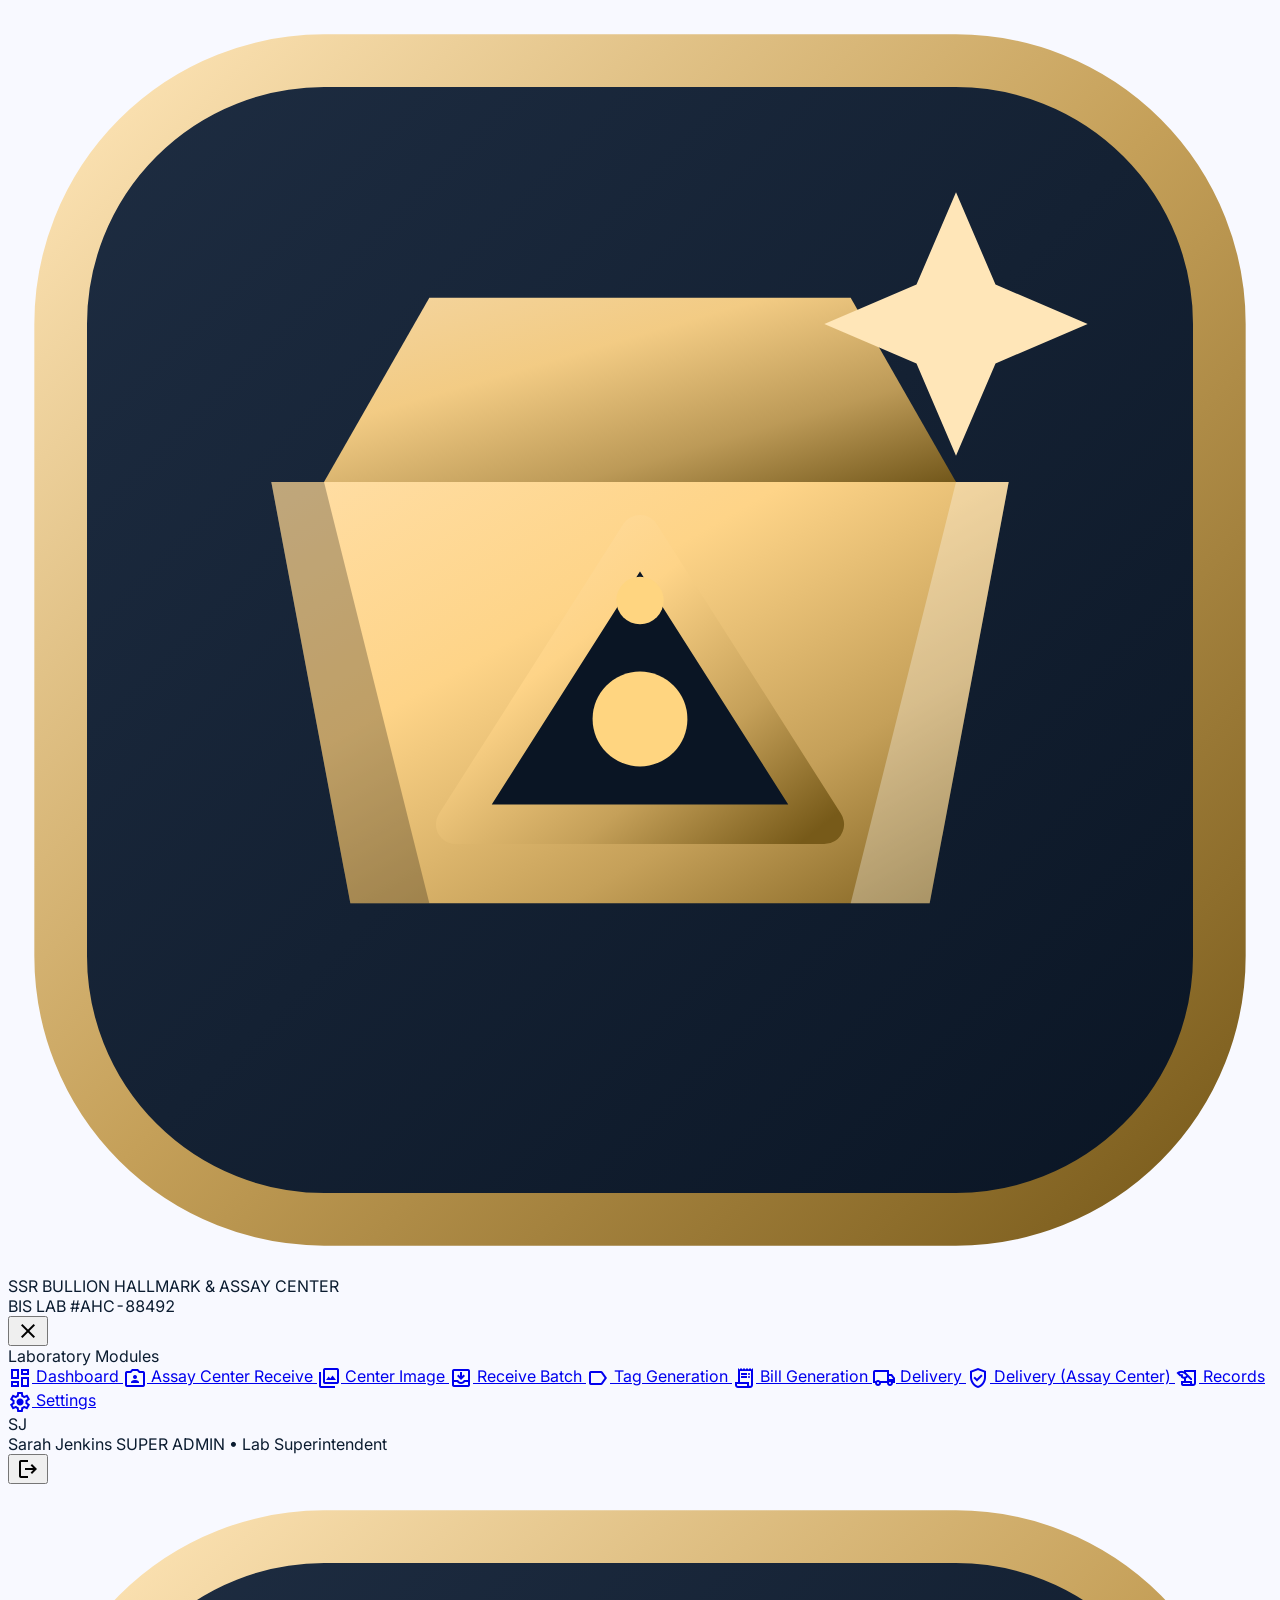
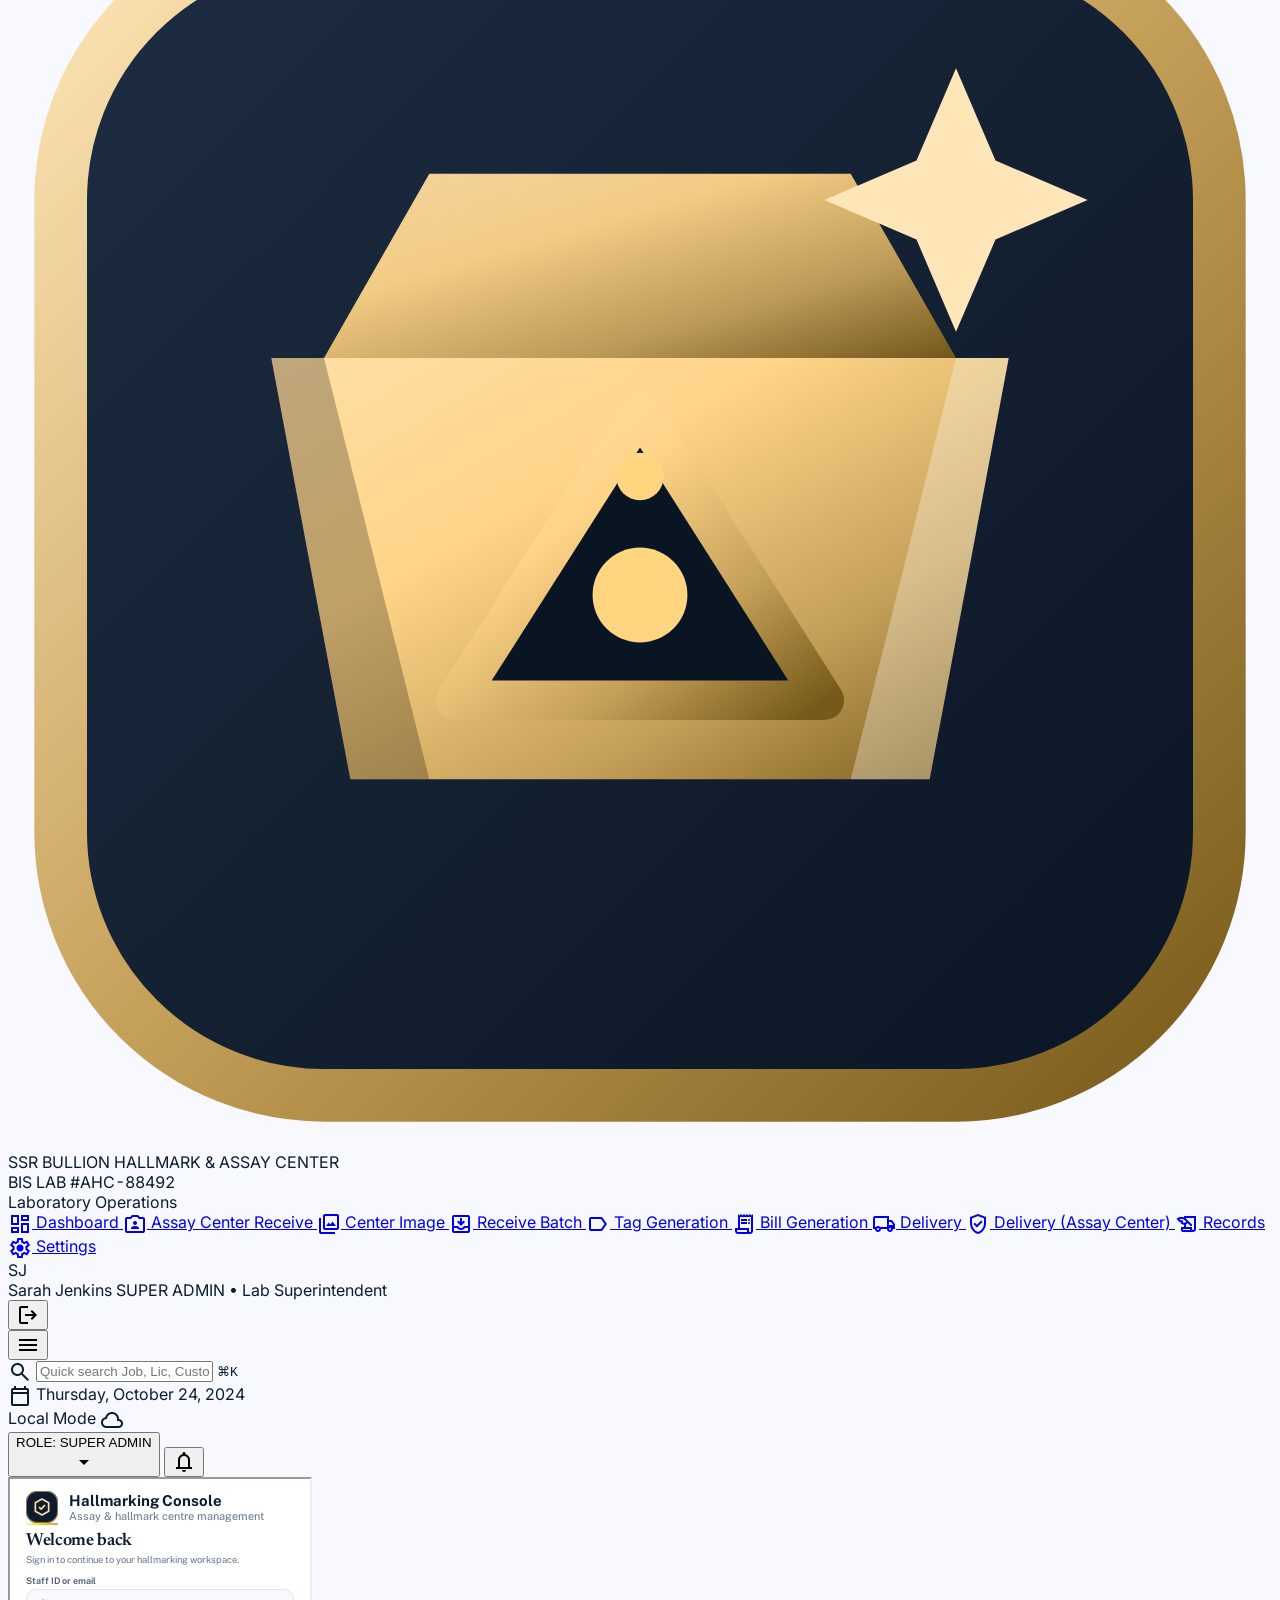
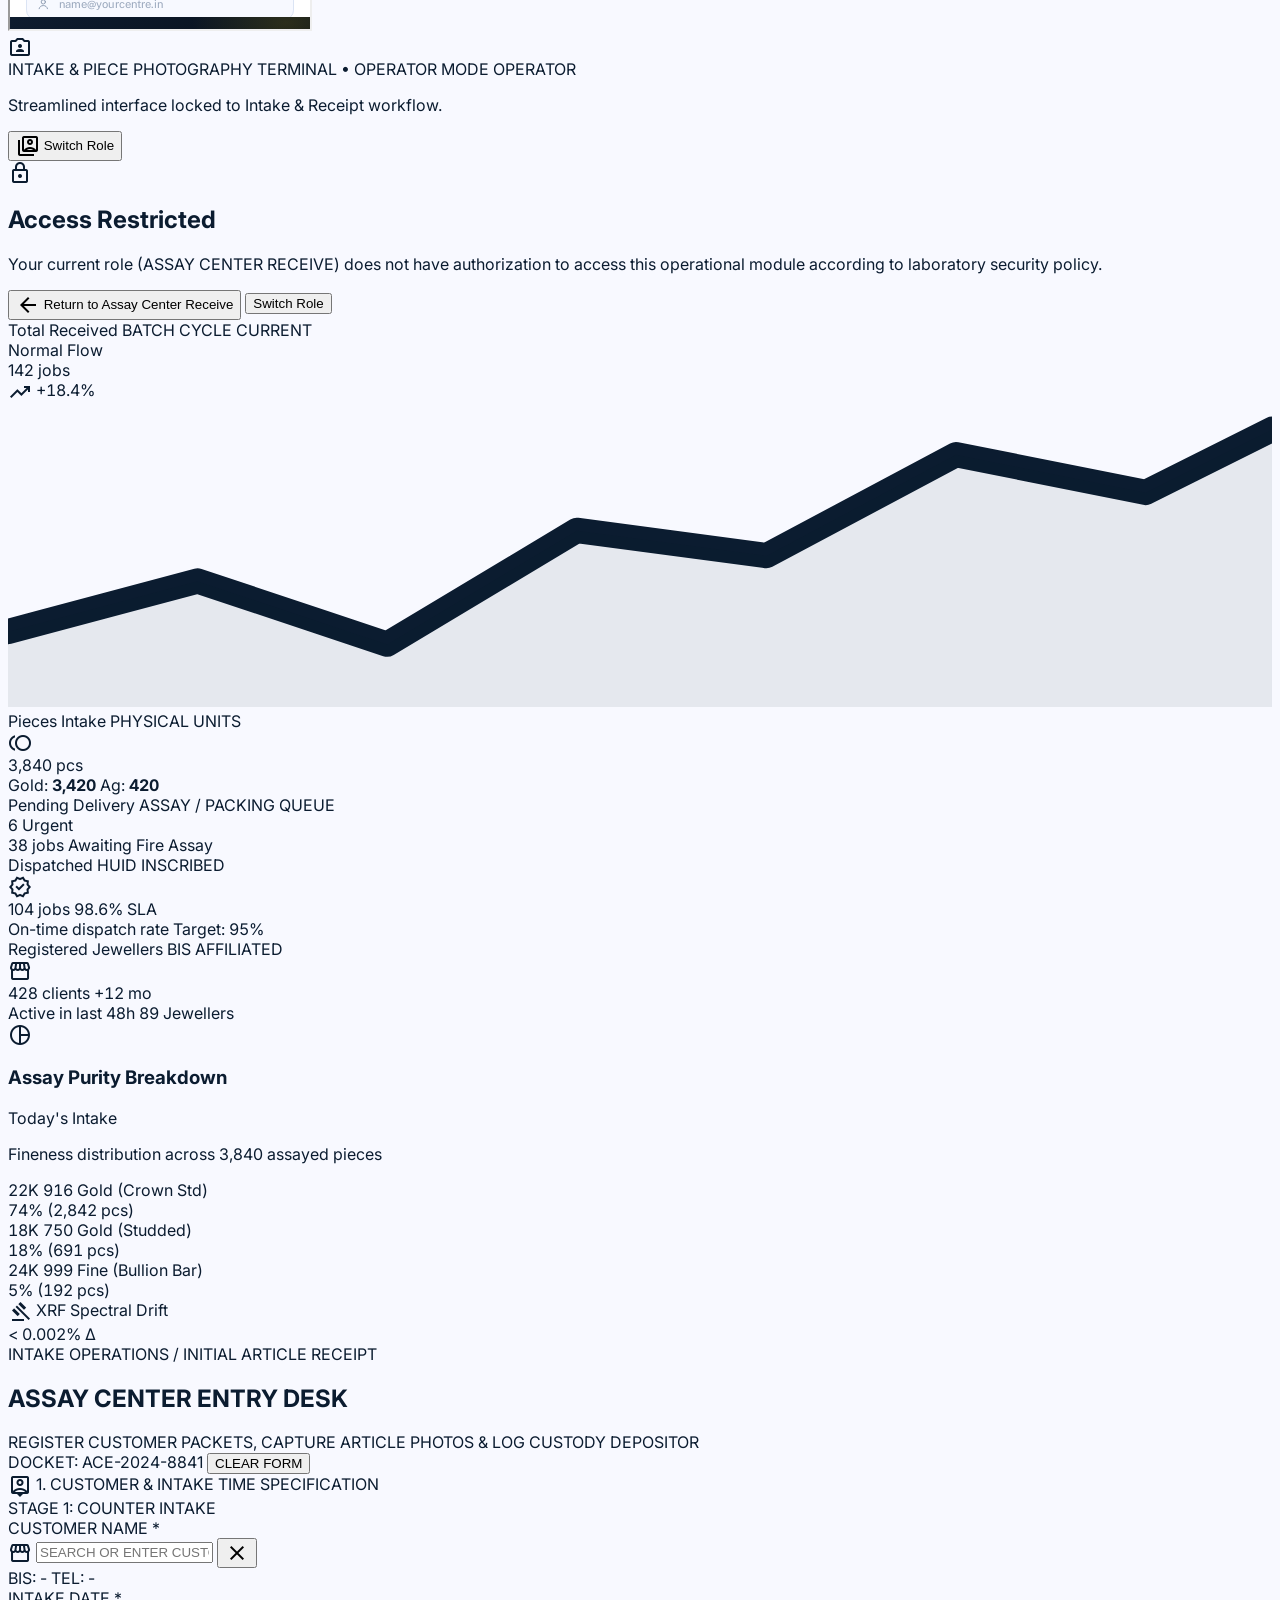
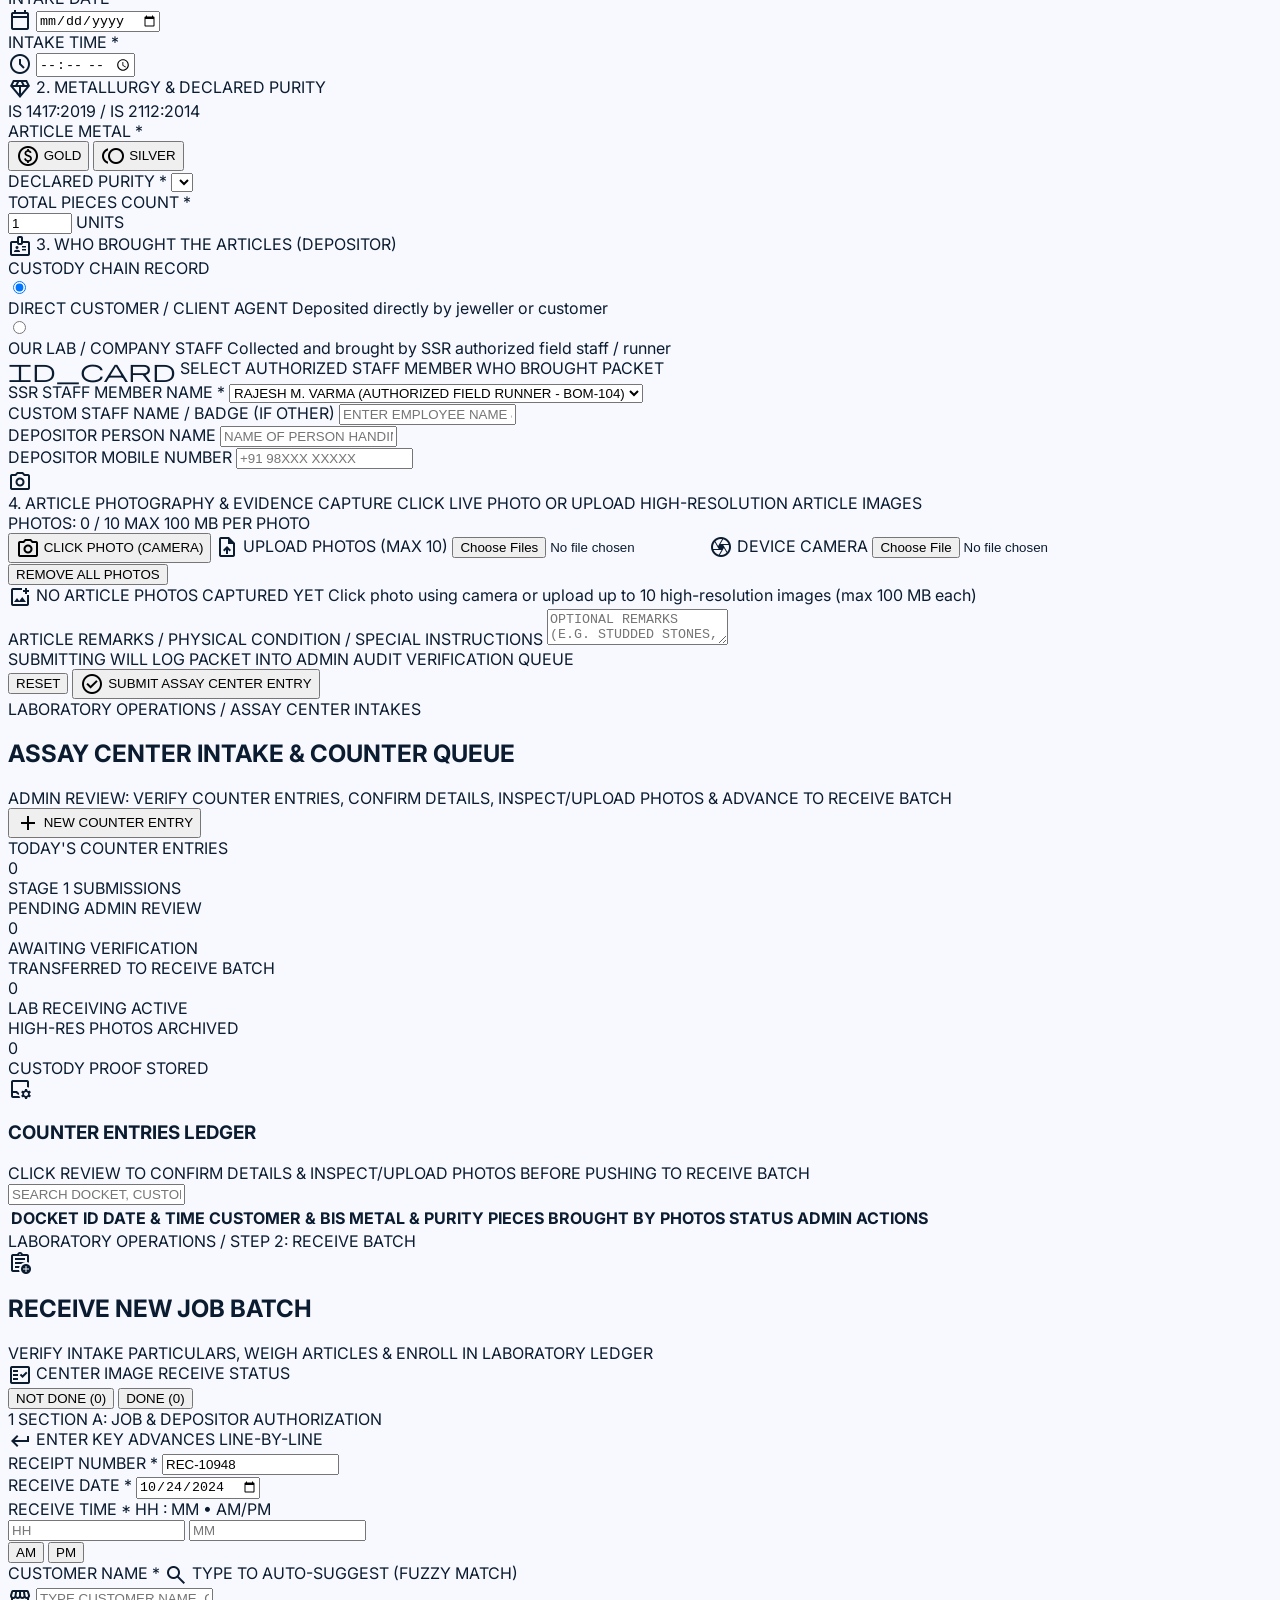
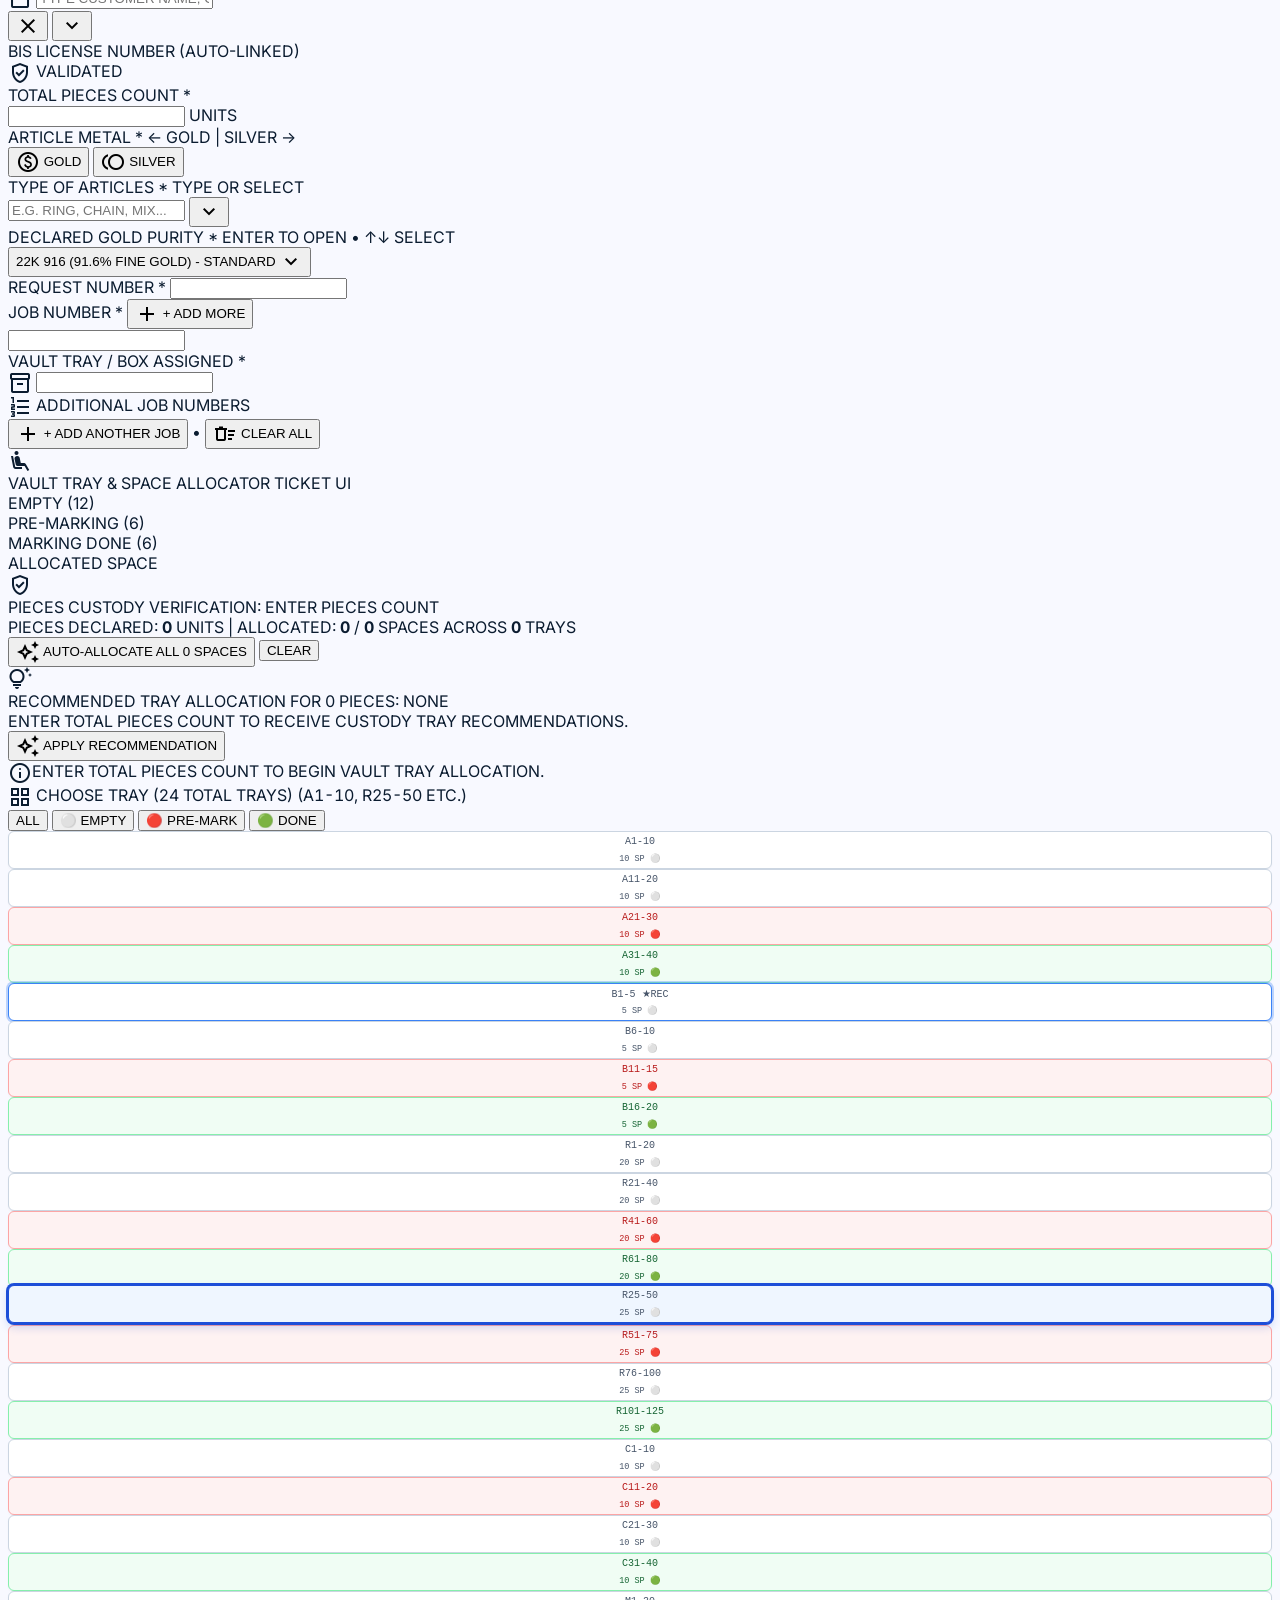
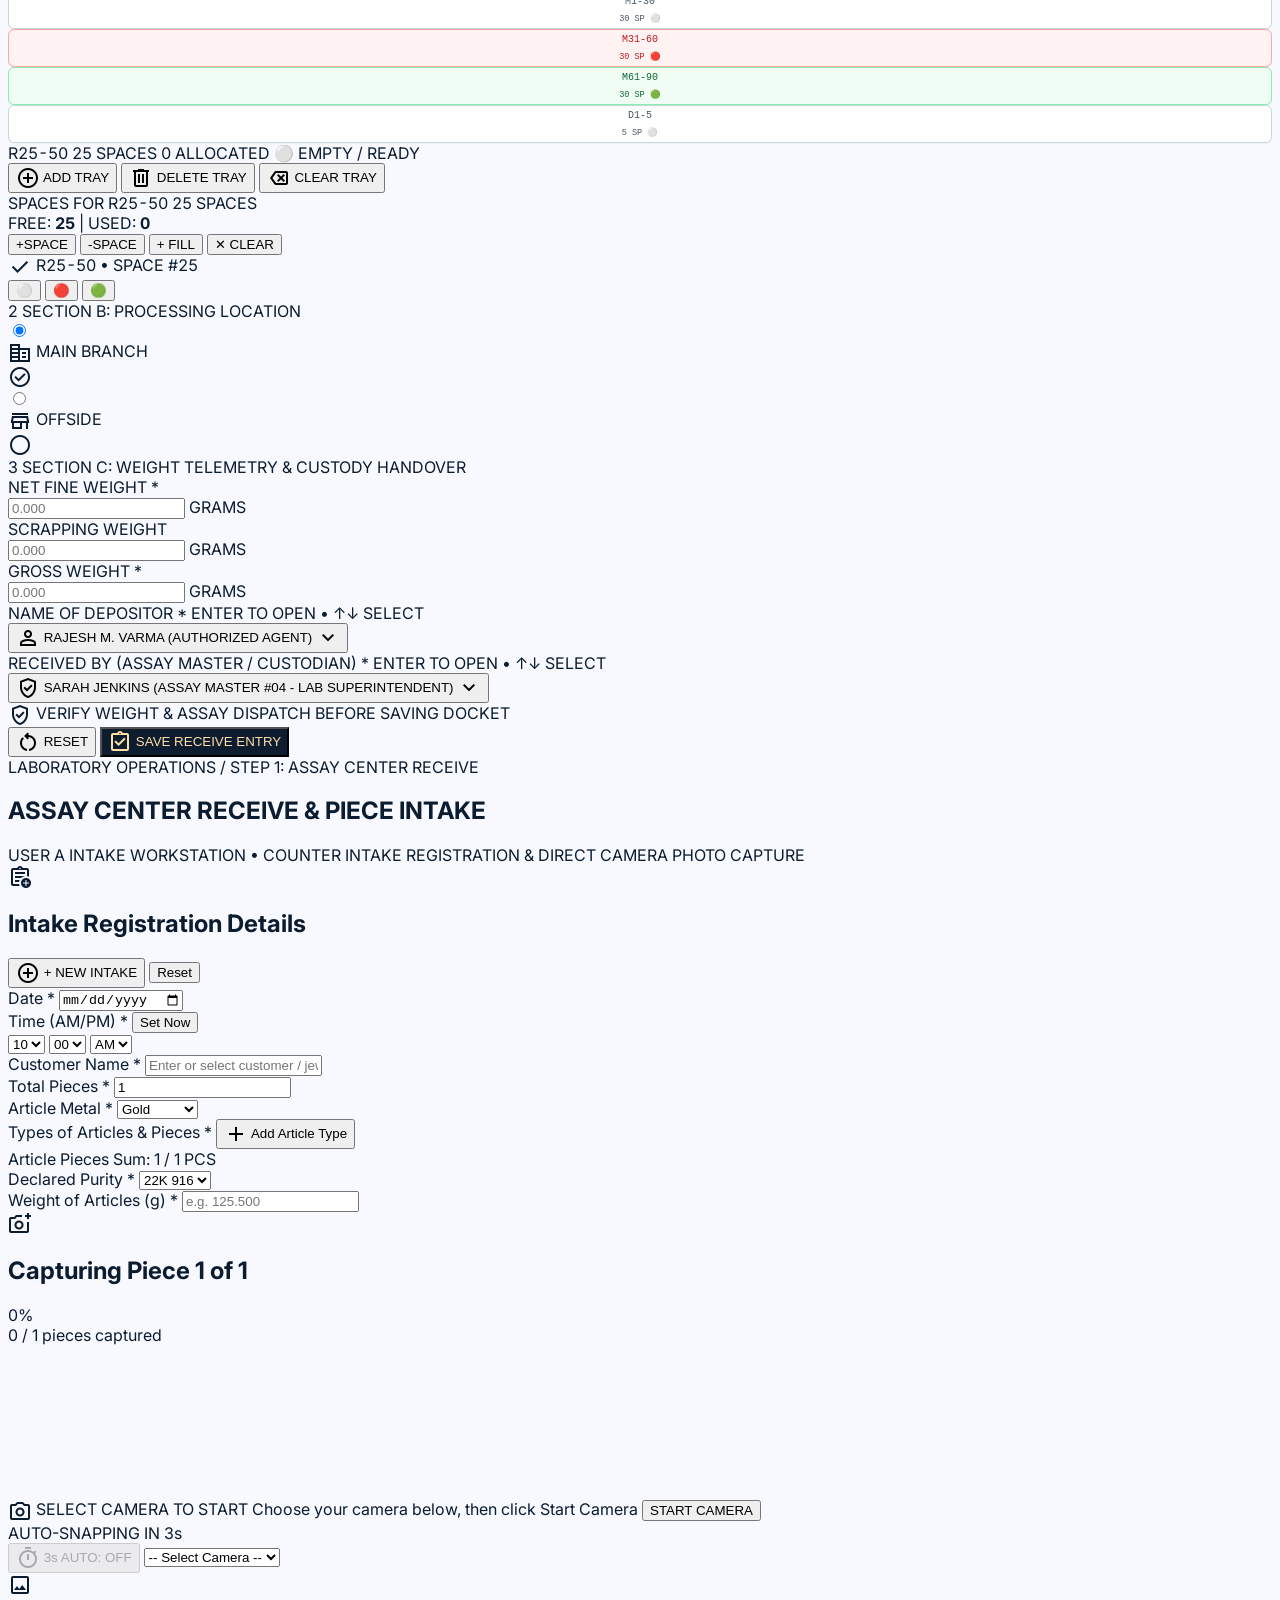
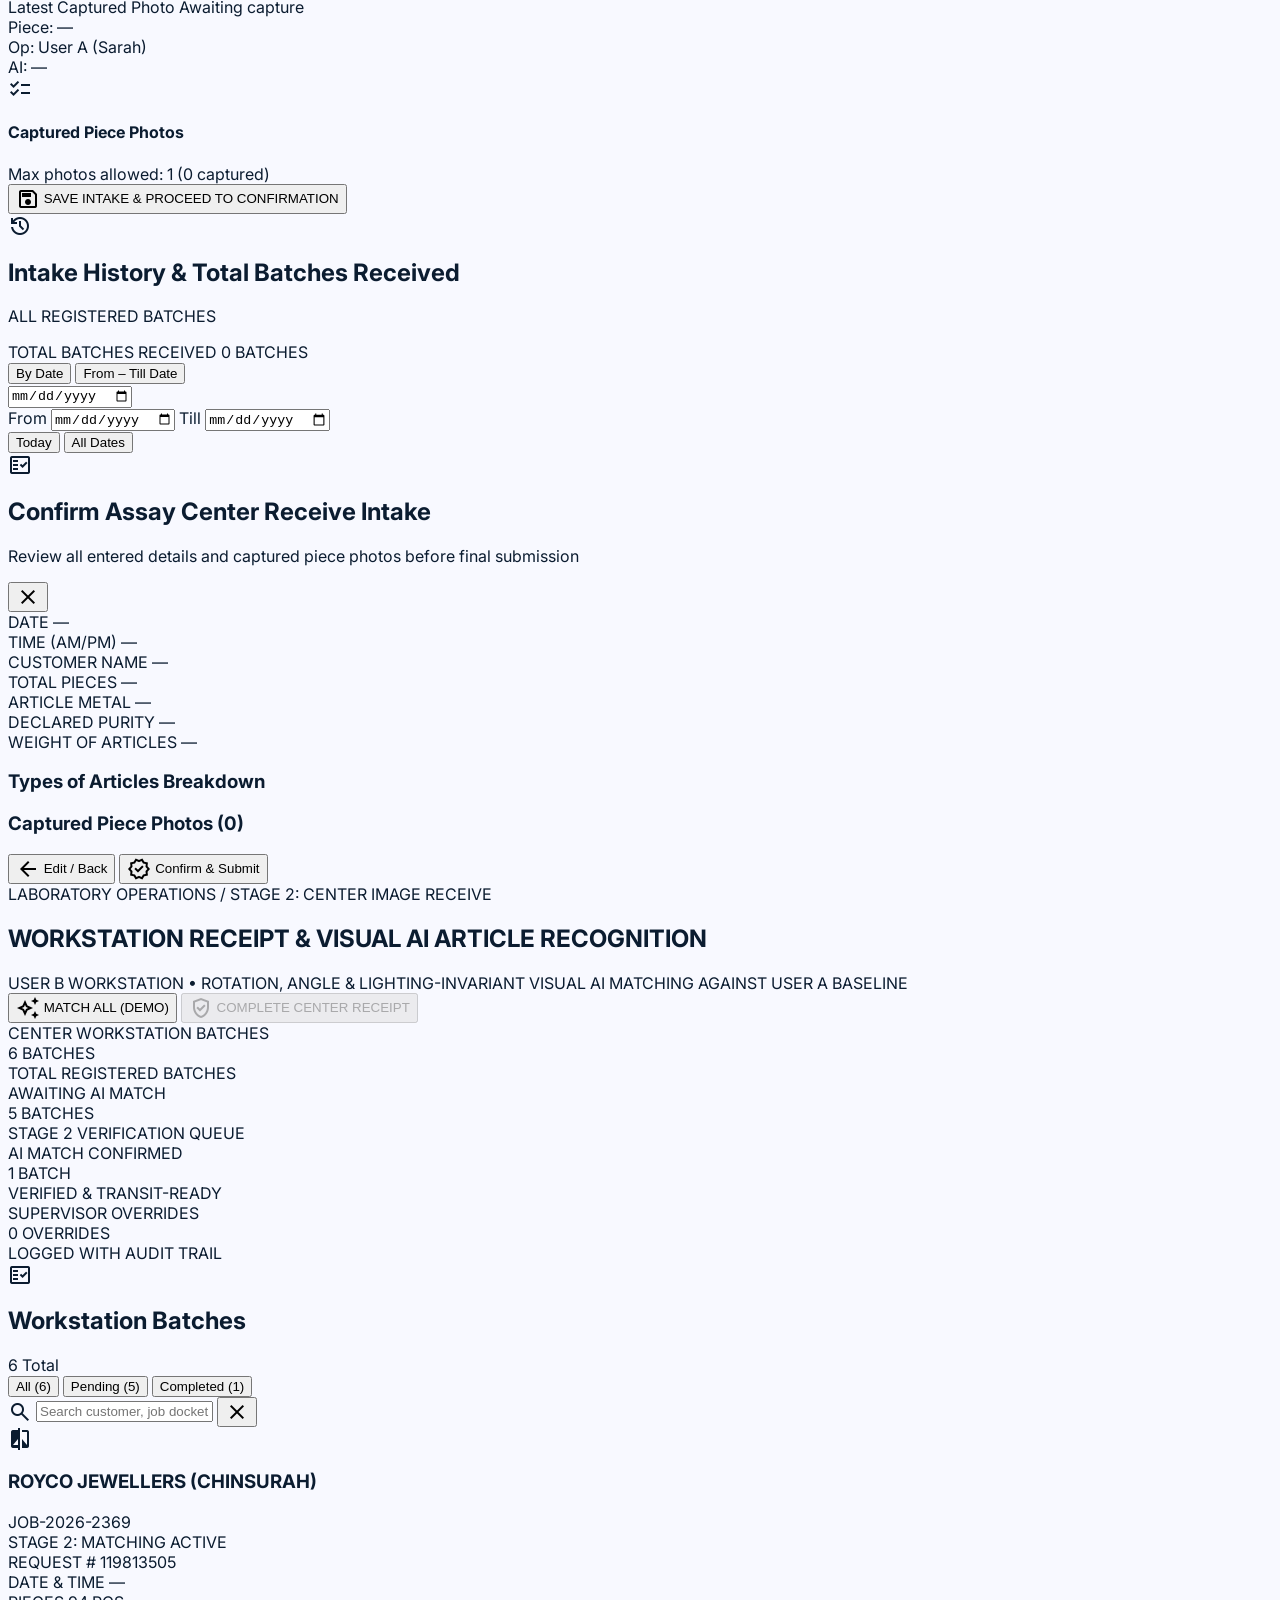
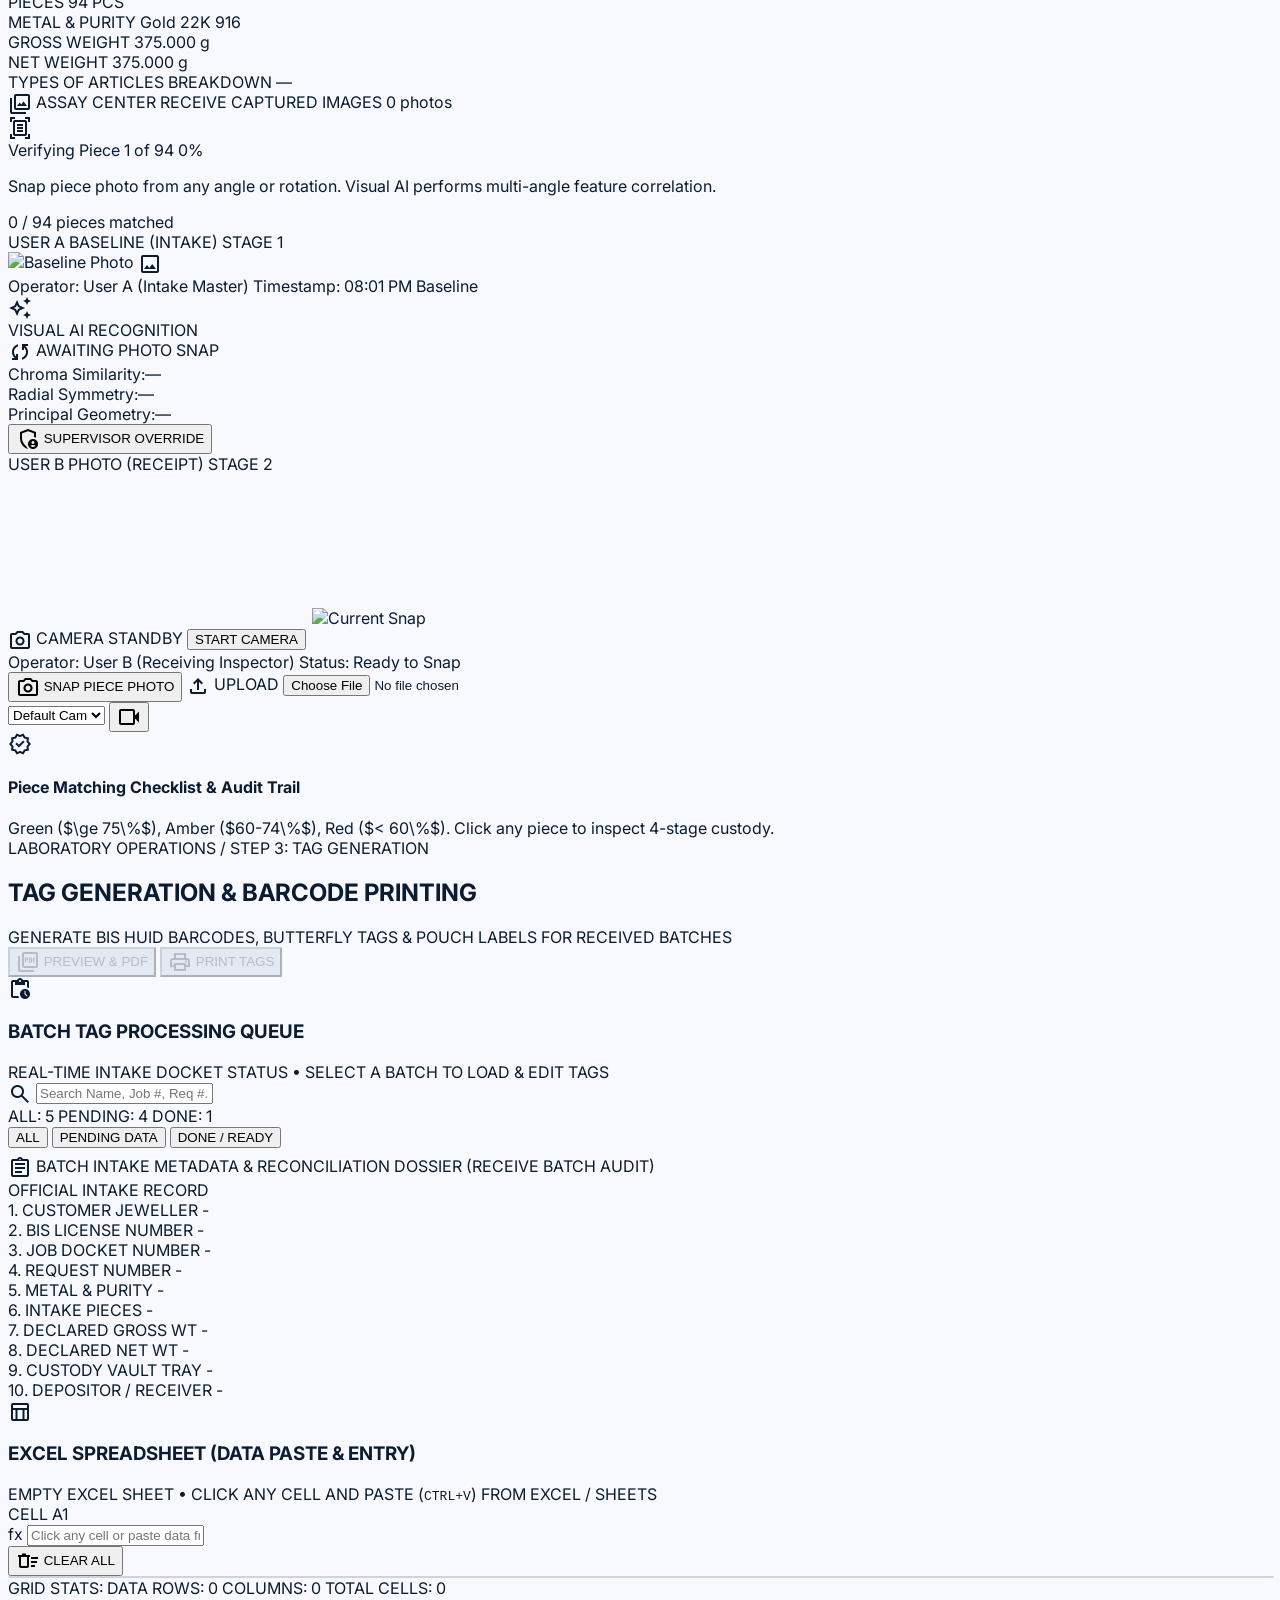
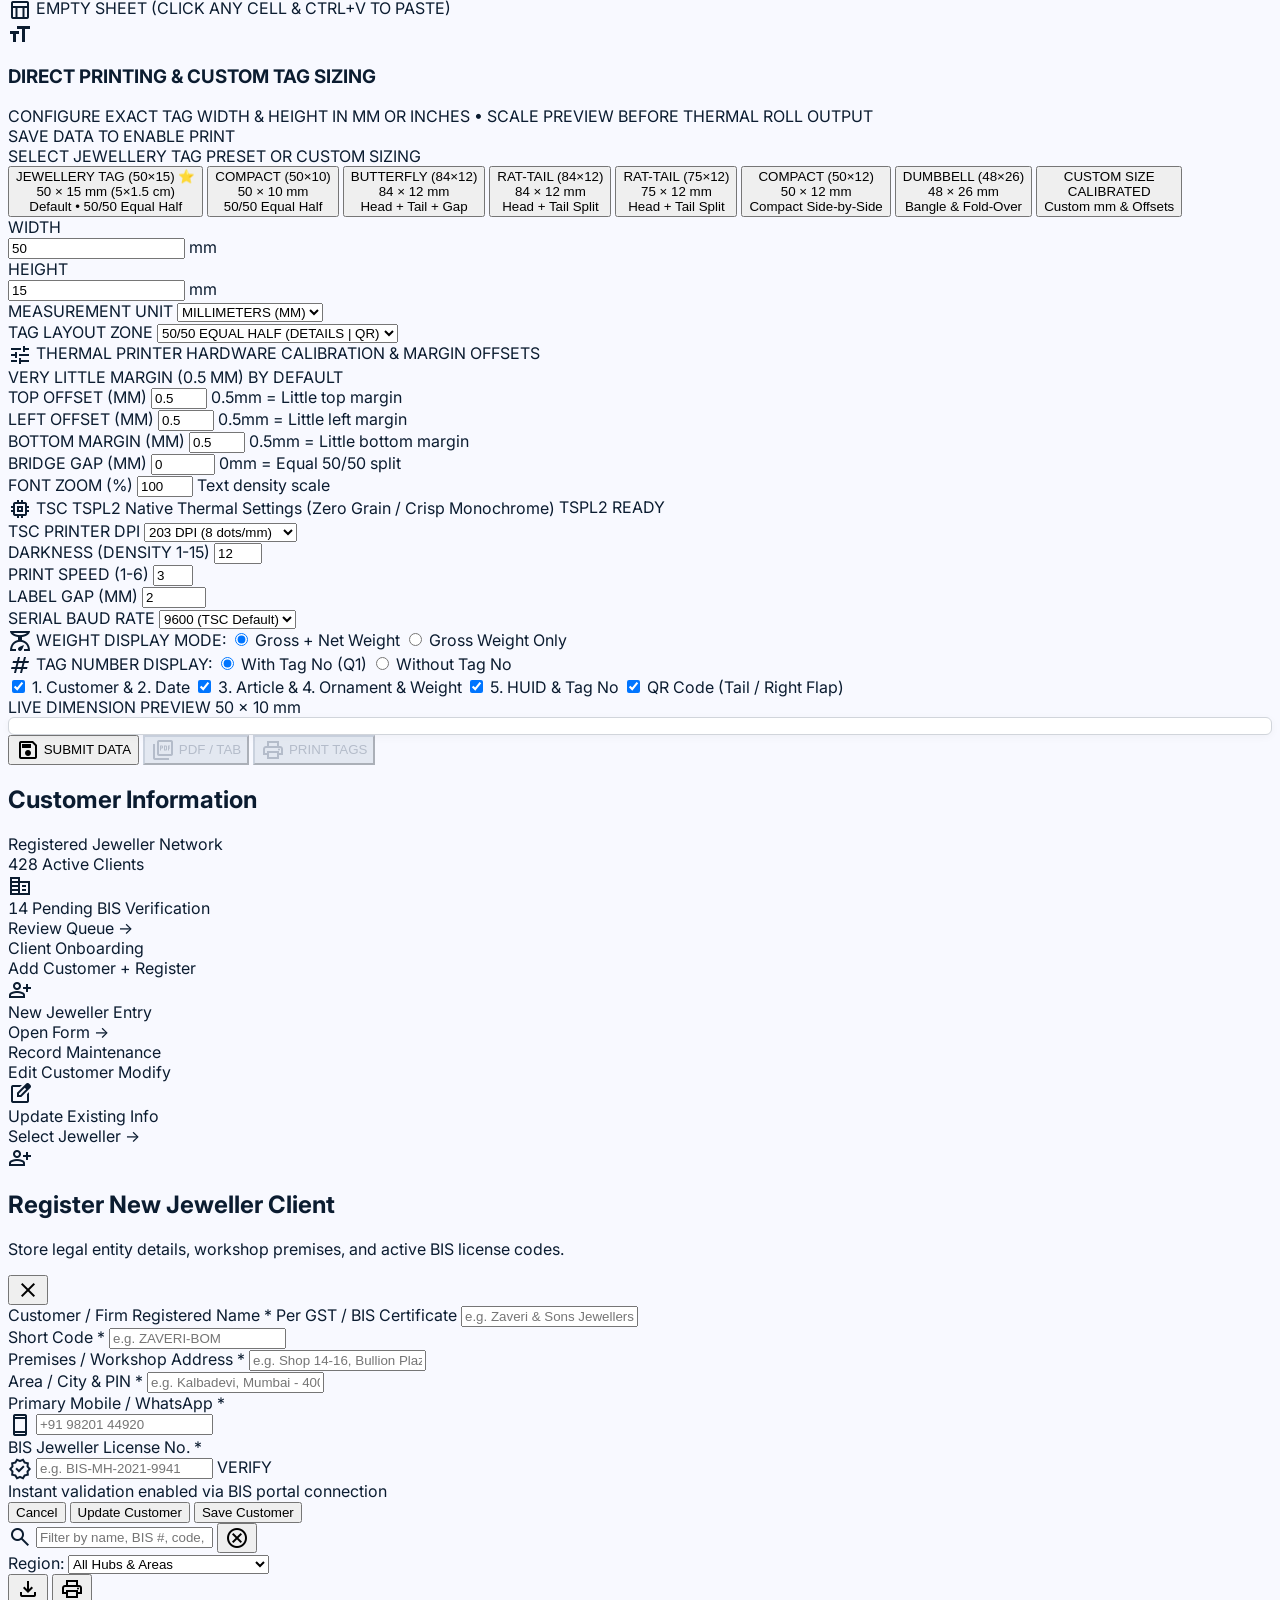
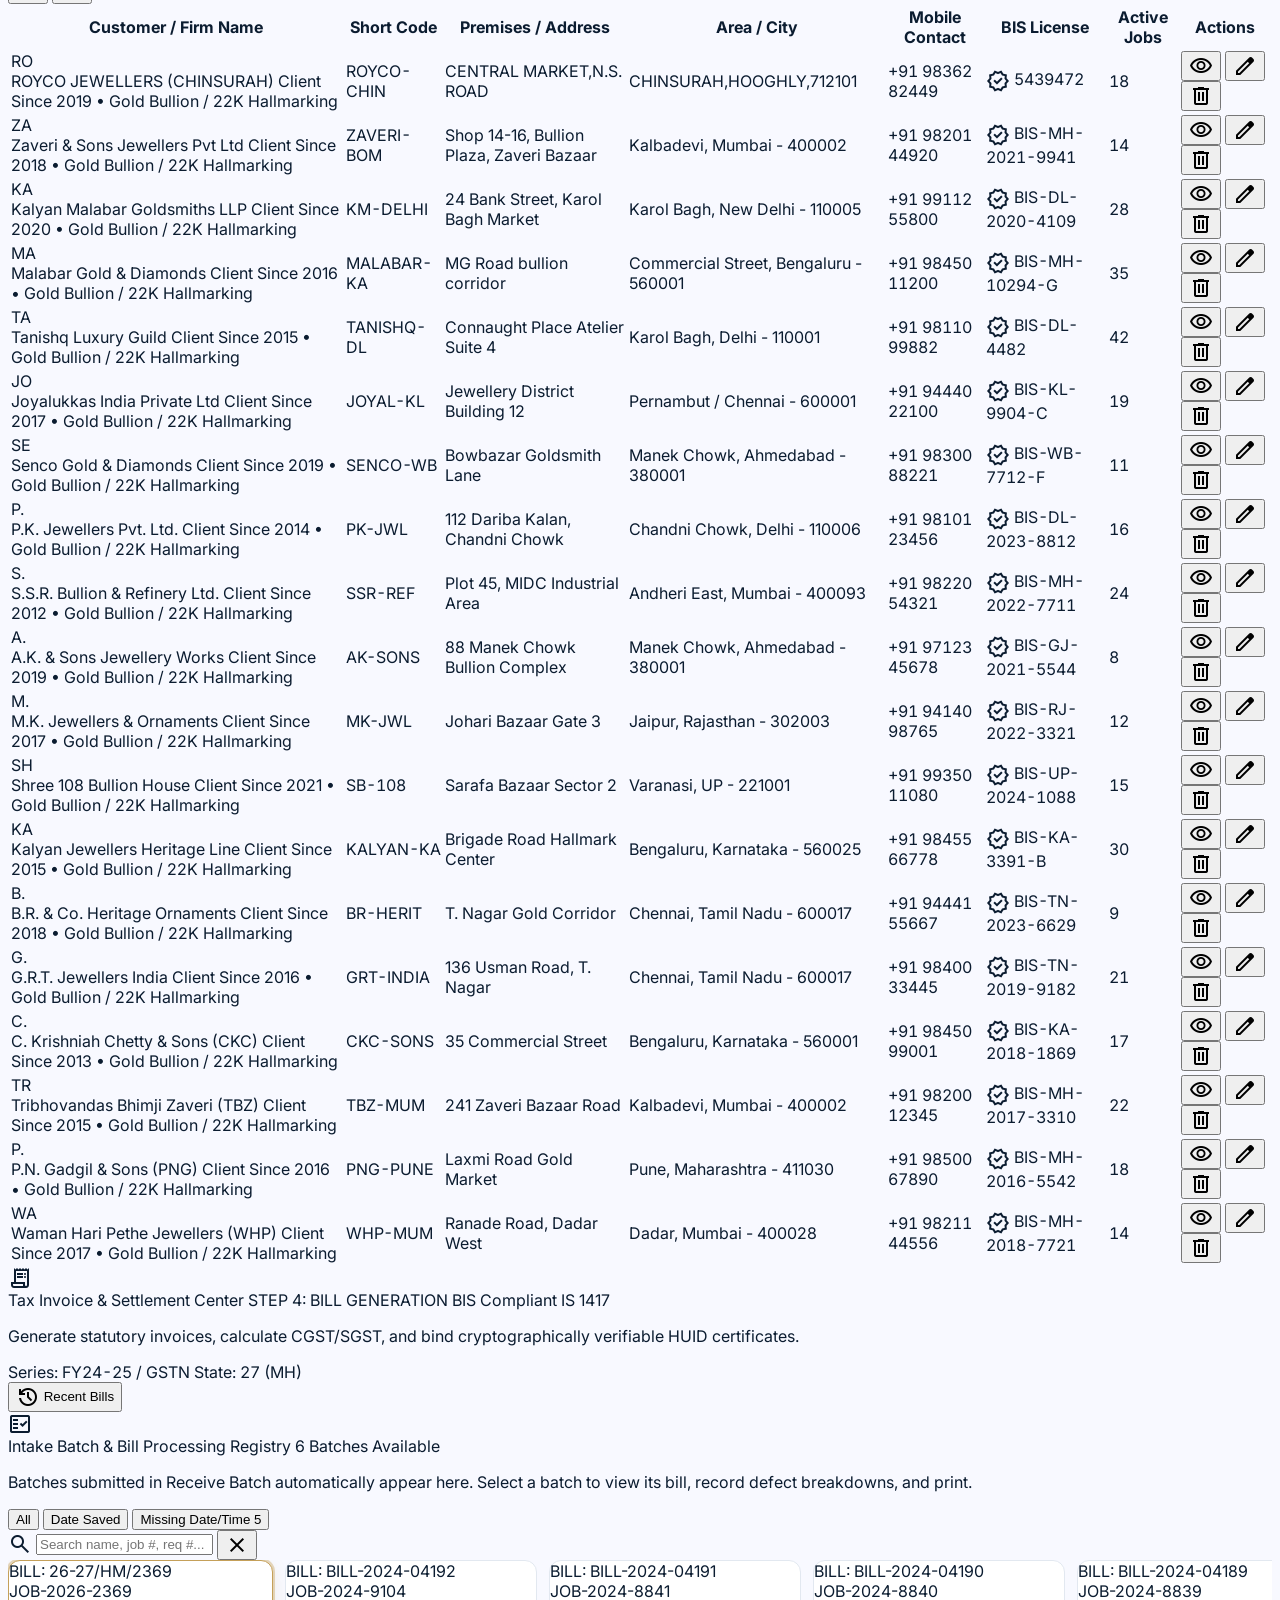
==== stitch_bis_hallmarking_management_software/index.html @ e3b2ace0 "fix(tag-print): add 1-bit monochrome thermal bitmap rendering & universal TSPL2/COM6 support" ====
<!DOCTYPE html>
<html lang="en">
<head>
  <meta charset="utf-8"/>
  <meta content="width=device-width, initial-scale=1.0, maximum-scale=1.0, user-scalable=no" name="viewport"/>
  <title>SSR Bullion Management System | Hallmark & Assay Center</title>

  <!-- Google Fonts & Material Symbols -->
  <link href="https://fonts.googleapis.com/css2?family=Material+Symbols+Outlined:opsz,wght,FILL,GRAD@20..48,100..700,0..1,-50..200" rel="stylesheet"/>
  <link href="https://fonts.googleapis.com/css2?family=Material+Symbols+Outlined:wght,FILL@100..700,0..1&display=swap" rel="stylesheet"/>
  <link href="https://fonts.googleapis.com/css2?family=Cinzel:wght@600;700;800;900&family=Montserrat:wght@500;600;700;800;900&family=JetBrains+Mono:wght@600;700;800&family=Outfit:wght@500;600;700;800;900&family=Inter:wght@100..900&family=Manrope:wght@100..900&display=swap" rel="stylesheet"/>

  <!-- Tailwind CSS CDN -->
  <script src="https://cdn.tailwindcss.com"></script>
  <script>
    tailwind.config = {
      darkMode: "class",
      theme: {
        extend: {
          colors: {
            "surface": "#f8f9ff",
            "surface-dim": "#cbdbf5",
            "surface-bright": "#f8f9ff",
            "surface-container-lowest": "#ffffff",
            "surface-container-low": "#eff4ff",
            "surface-container": "#e5eeff",
            "surface-container-high": "#dce9ff",
            "surface-container-highest": "#d3e4fe",
            "on-surface": "#0b1c30",
            "on-surface-variant": "#44474c",
            "inverse-surface": "#213145",
            "inverse-on-surface": "#eaf1ff",
            "outline": "#75777d",
            "outline-variant": "#c5c6cd",
            "surface-tint": "#525f75",
            "primary": "#000000",
            "on-primary": "#ffffff",
            "primary-container": "#0e1c2f",
            "on-primary-container": "#77849c",
            "inverse-primary": "#bac7e1",
            "secondary": "#775a19",
            "on-secondary": "#ffffff",
            "secondary-container": "#fed488",
            "on-secondary-container": "#785a1a",
            "tertiary": "#000000",
            "on-tertiary": "#ffffff",
            "tertiary-container": "#111c2d",
            "on-tertiary-container": "#79849a",
            "error": "#ba1a1a",
            "on-error": "#ffffff",
            "error-container": "#ffdad6",
            "on-error-container": "#93000a",
            "primary-fixed": "#d6e3fe",
            "primary-fixed-dim": "#bac7e1",
            "on-primary-fixed": "#0e1c2f",
            "on-primary-fixed-variant": "#3a475c",
            "secondary-fixed": "#ffdea5",
            "secondary-fixed-dim": "#e9c176",
            "on-secondary-fixed": "#261900",
            "on-secondary-fixed-variant": "#5d4201",
            "tertiary-fixed": "#d8e3fb",
            "tertiary-fixed-dim": "#bcc7de",
            "on-tertiary-fixed": "#111c2d",
            "on-tertiary-fixed-variant": "#3c475a",
            "background": "#f8f9ff",
            "on-background": "#0b1c30",
            "surface-variant": "#d3e4fe"
          },
          borderRadius: {
            "DEFAULT": "0.25rem",
            "sm": "0.25rem",
            "md": "0.5rem",
            "lg": "0.5rem",
            "xl": "0.75rem",
            "2xl": "1rem",
            "full": "9999px"
          },
          spacing: {
            "margin": "1rem",
            "margin-tablet": "1.5rem",
            "margin-desktop": "2rem",
            "gutter": "1.25rem",
            "gutter-desktop": "1.5rem",
            "space-xs": "0.25rem",
            "space-sm": "0.5rem",
            "space-md": "1rem",
            "space-lg": "1.5rem",
            "space-xl": "2.5rem"
          },
          fontFamily: {
            "sans": ["Inter", "-apple-system", "BlinkMacSystemFont", "Segoe UI", "Roboto", "sans-serif"],
            "headline": ["Outfit", "Manrope", "Inter", "sans-serif"],
            "cinzel": ["Cinzel", "serif"],
            "outfit": ["Outfit", "sans-serif"],
            "label-sm": ["Inter", "sans-serif"],
            "headline-sm": ["Manrope", "Inter", "sans-serif"],
            "body-lg": ["Inter", "sans-serif"],
            "data-mono": ["Inter", "monospace"],
            "label-md": ["Inter", "sans-serif"],
            "body-md": ["Inter", "sans-serif"],
            "headline-lg": ["Manrope", "Inter", "sans-serif"],
            "display-lg-mobile": ["Manrope", "Inter", "sans-serif"],
            "headline-lg-mobile": ["Manrope", "Inter", "sans-serif"],
            "display-lg": ["Manrope", "Inter", "sans-serif"],
            "body-sm": ["Inter", "sans-serif"],
            "headline-md": ["Manrope", "Inter", "sans-serif"]
          },
          fontSize: {
            "label-sm": ["11px", { lineHeight: "14px", letterSpacing: "0.04em", fontWeight: "600" }],
            "headline-sm": ["16px", { lineHeight: "24px", letterSpacing: "-0.005em", fontWeight: "600" }],
            "body-lg": ["16px", { lineHeight: "24px", letterSpacing: "-0.005em", fontWeight: "400" }],
            "data-mono": ["13px", { lineHeight: "18px", letterSpacing: "0.02em", fontWeight: "500" }],
            "label-md": ["13px", { lineHeight: "18px", letterSpacing: "0.01em", fontWeight: "500" }],
            "body-md": ["14px", { lineHeight: "20px", letterSpacing: "0em", fontWeight: "400" }],
            "headline-lg": ["28px", { lineHeight: "36px", letterSpacing: "-0.015em", fontWeight: "600" }],
            "display-lg-mobile": ["30px", { lineHeight: "38px", letterSpacing: "-0.015em", fontWeight: "700" }],
            "headline-lg-mobile": ["22px", { lineHeight: "28px", letterSpacing: "-0.01em", fontWeight: "600" }],
            "display-lg": ["40px", { lineHeight: "48px", letterSpacing: "-0.02em", fontWeight: "700" }],
            "body-sm": ["12px", { lineHeight: "16px", letterSpacing: "0em", fontWeight: "400" }],
            "headline-md": ["20px", { lineHeight: "28px", letterSpacing: "-0.01em", fontWeight: "600" }]
          }
        }
      }
    };
  </script>

  <!-- App Custom Styles -->
  <link rel="stylesheet" href="css/styles.css"/>
</head>

<body class="bg-surface font-body-md text-on-surface antialiased min-h-screen">
  <script>
    // Strict Mobile Zero-Scroll Initializer for Sign-In
    (function() {
      var h = window.location.hash.replace('#/', '').replace('#', '');
      if (h === 'sign-in') {
        document.documentElement.classList.add('sign-in-mode');
        document.body.classList.add('sign-in-mode');
      }
    })();
  </script>

  <!-- ========================================== -->
  <!-- MOBILE SLIDE-OVER BACKDROP & DRAWER        -->
  <!-- ========================================== -->
  <div id="mobile-backdrop" class="fixed inset-0 bg-[#0b192c]/60 backdrop-blur-sm z-50 hidden transition-opacity duration-300"></div>

  <div id="mobile-drawer" class="fixed top-0 left-0 bottom-0 w-72 bg-primary-container text-on-primary-fixed z-50 flex flex-col justify-between shadow-2xl transform -translate-x-full transition-transform duration-300 ease-in-out lg:hidden">
    <div class="flex flex-col">
      <!-- Drawer Header with SSR Bullion Branding -->
      <div class="px-4 py-3.5 flex items-center justify-between bg-tertiary-container border-b border-inverse-surface/40">
        <div class="flex items-center gap-3 min-w-0">
          <svg class="w-11 h-11 shrink-0 drop-shadow-md rounded-lg" viewBox="0 0 48 48" fill="none" xmlns="http://www.w3.org/2000/svg">
            <defs>
              <linearGradient id="sbGradM" x1="0%" y1="0%" x2="100%" y2="100%">
                <stop offset="0%" stop-color="#ffdea5"/>
                <stop offset="35%" stop-color="#fed488"/>
                <stop offset="70%" stop-color="#c5a059"/>
                <stop offset="100%" stop-color="#775a19"/>
              </linearGradient>
              <linearGradient id="sbNavyM" x1="0%" y1="0%" x2="100%" y2="100%">
                <stop offset="0%" stop-color="#1e2d42"/>
                <stop offset="100%" stop-color="#0a1524"/>
              </linearGradient>
              <linearGradient id="sbBorderM" x1="0%" y1="0%" x2="100%" y2="100%">
                <stop offset="0%" stop-color="#ffe6b8"/>
                <stop offset="50%" stop-color="#c5a059"/>
                <stop offset="100%" stop-color="#785a1a"/>
              </linearGradient>
            </defs>
            <rect x="2" y="2" width="44" height="44" rx="10" fill="url(#sbNavyM)" stroke="url(#sbBorderM)" stroke-width="2"/>
            <path d="M12 18 L16 11 L32 11 L36 18 Z" fill="url(#sbGradM)" opacity="0.95"/>
            <path d="M10 18 L38 18 L35 34 L13 34 Z" fill="url(#sbGradM)"/>
            <path d="M10 18 L13 34 L16 34 L12 18 Z" fill="#000000" opacity="0.25"/>
            <path d="M38 18 L35 34 L32 34 L36 18 Z" fill="#ffffff" opacity="0.3"/>
            <polygon points="24,20 31,31 17,31" fill="#0a1524" stroke="url(#sbGradM)" stroke-width="1.5" stroke-linejoin="round"/>
            <circle cx="24" cy="27" r="1.8" fill="#ffd580"/>
            <circle cx="24" cy="22.5" r="0.9" fill="#ffd580"/>
            <path d="M36 7 L37.5 10.5 L41 12 L37.5 13.5 L36 17 L34.5 13.5 L31 12 L34.5 10.5 Z" fill="#ffe6b8"/>
          </svg>
          <div class="flex flex-col min-w-0">
            <span class="font-headline font-black text-xl text-white tracking-tight leading-none whitespace-nowrap">SSR BULLION</span>
            <span class="text-xs font-bold uppercase tracking-wider text-[#fed488] leading-tight whitespace-nowrap mt-1">HALLMARK & ASSAY CENTER</span>
            <div class="mt-1 inline-flex items-center gap-1.5">
              <span class="w-1.5 h-1.5 rounded-full bg-emerald-400"></span>
              <span class="font-data-mono text-[10px] text-slate-300 tracking-wider uppercase whitespace-nowrap">BIS LAB #AHC-88492</span>
            </div>
          </div>
        </div>
        <button onclick="closeMobileDrawer()" class="p-1.5 text-on-primary-container hover:text-white rounded-lg">
          <span class="material-symbols-outlined text-[20px]">close</span>
        </button>
      </div>

      <!-- Navigation Section Label -->
      <div class="px-4 pt-4 pb-1">
        <span class="font-label-sm text-[10px] uppercase tracking-wider text-on-primary-container font-semibold">Laboratory Modules</span>
      </div>

      <!-- Navigation Links -->
      <nav class="flex flex-col gap-1 px-3 py-2" id="mobile-nav-links">
        <a class="flex items-center gap-3 px-3 py-2.5 rounded-lg text-on-primary-container hover:bg-inverse-surface hover:text-on-primary transition-colors" data-path="dashboard" href="#/dashboard">
          <span class="material-symbols-outlined text-[20px] text-secondary-fixed-dim">dashboard</span>
          <span class="font-label-md text-sm font-medium">Dashboard</span>
        </a>
        <a class="flex items-center gap-3 px-3 py-2.5 rounded-lg text-on-primary-container hover:bg-inverse-surface hover:text-on-primary transition-colors" data-path="assay_center_receive" href="#/assay_center_receive">
          <span class="material-symbols-outlined text-[20px] text-secondary-fixed-dim">photo_camera_front</span>
          <span class="font-label-md text-sm font-medium">Assay Center Receive</span>
        </a>
        <a class="flex items-center gap-3 px-3 py-2.5 rounded-lg text-on-primary-container hover:bg-inverse-surface hover:text-on-primary transition-colors" data-path="center_image_receive" href="#/center_image_receive">
          <span class="material-symbols-outlined text-[20px] text-secondary-fixed-dim">photo_library</span>
          <span class="font-label-md text-sm font-medium">Center Image</span>
        </a>
        <a class="flex items-center gap-3 px-3 py-2.5 rounded-lg text-on-primary-container hover:bg-inverse-surface hover:text-on-primary transition-colors" data-path="receive" href="#/receive">
          <span class="material-symbols-outlined text-[20px] text-secondary-fixed-dim">move_to_inbox</span>
          <span class="font-label-md text-sm font-medium">Receive Batch</span>
        </a>
        <a class="flex items-center gap-3 px-3 py-2.5 rounded-lg text-on-primary-container hover:bg-inverse-surface hover:text-on-primary transition-colors" data-path="tag-generation" href="#/tag-generation">
          <span class="material-symbols-outlined text-[20px] text-secondary-fixed-dim">label</span>
          <span class="font-label-md text-sm font-medium">Tag Generation</span>
        </a>
        <a class="flex items-center gap-3 px-3 py-2.5 rounded-lg text-on-primary-container hover:bg-inverse-surface hover:text-on-primary transition-colors" data-path="bill-generation" href="#/bill-generation">
          <span class="material-symbols-outlined text-[20px] text-secondary-fixed-dim">receipt_long</span>
          <span class="font-label-md text-sm font-medium">Bill Generation</span>
        </a>
        <a class="flex items-center gap-3 px-3 py-2.5 rounded-lg text-on-primary-container hover:bg-inverse-surface hover:text-on-primary transition-colors" data-path="delivery" href="#/delivery">
          <span class="material-symbols-outlined text-[20px] text-secondary-fixed-dim">local_shipping</span>
          <span class="font-label-md text-sm font-medium">Delivery</span>
        </a>
        <a class="flex items-center gap-3 px-3 py-2.5 rounded-lg text-on-primary-container hover:bg-inverse-surface hover:text-on-primary transition-colors" data-path="delivery-assay" href="#/delivery-assay">
          <span class="material-symbols-outlined text-[20px] text-secondary-fixed-dim">verified_user</span>
          <span class="font-label-md text-sm font-medium">Delivery (Assay Center)</span>
        </a>
        <a class="flex items-center gap-3 px-3 py-2.5 rounded-lg text-on-primary-container hover:bg-inverse-surface hover:text-on-primary transition-colors" data-path="records-history" href="#/records-history">
          <span class="material-symbols-outlined text-[20px] text-secondary-fixed-dim">history_edu</span>
          <span class="font-label-md text-sm font-medium">Records</span>
        </a>
        <a class="flex items-center gap-3 px-3 py-2.5 rounded-lg text-on-primary-container hover:bg-inverse-surface hover:text-on-primary transition-colors" data-path="settings" href="#/settings">
          <span class="material-symbols-outlined text-[20px] text-secondary-fixed-dim">settings</span>
          <span class="font-label-md text-sm font-medium">Settings</span>
        </a>
      </nav>
    </div>

    <!-- Mobile Drawer User Profile Card -->
    <div class="p-2.5 m-3 rounded-xl bg-inverse-surface/70 border border-inverse-surface/40 hover:bg-inverse-surface transition-all shadow-sm">
      <div class="flex items-center justify-between gap-2">
        <div class="flex items-center gap-2.5 min-w-0 cursor-pointer" onclick="closeMobileDrawer(); navigateTo('settings')" title="Sarah Jenkins • Lab Superintendent">
          <div class="relative w-9 h-9 rounded-full bg-primary-container text-secondary-fixed font-bold flex items-center justify-center text-xs ring-2 ring-[#c5a059]/50 shrink-0 overflow-hidden shadow-sm">
            <img alt="Sarah Jenkins" class="w-full h-full object-cover" onerror="this.style.display='none'" src="https://lh3.googleusercontent.com/aida-public/[base64]"/>
            <span class="absolute inset-0 flex items-center justify-center font-headline font-bold text-xs text-secondary-fixed">SJ</span>
            <span class="absolute bottom-0 right-0 w-2 h-2 rounded-full bg-emerald-400 ring-1 ring-slate-900"></span>
          </div>
          <div class="flex flex-col min-w-0">
            <span id="mobile-drawer-user-name" class="font-label-md text-xs font-bold text-white truncate leading-tight">Sarah Jenkins</span>
            <span id="mobile-drawer-user-role" class="font-label-sm text-[10.5px] text-[#fed488] truncate leading-tight mt-0.5">SUPER ADMIN • Lab Superintendent</span>
          </div>
        </div>
        <button onclick="closeMobileDrawer(); signOut();" class="p-1.5 rounded-lg text-slate-400 hover:text-white hover:bg-white/10 transition-colors shrink-0 cursor-pointer" title="Sign Out">
          <span class="material-symbols-outlined text-[18px]">logout</span>
        </button>
      </div>
    </div>
  </div>

  <!-- ========================================== -->
  <!-- DESKTOP UNIFIED SIDEBAR                   -->
  <!-- ========================================== -->
  <aside id="app-sidebar" class="fixed left-0 top-0 h-full w-72 bg-primary-container text-on-primary-fixed z-50 flex-col justify-between shadow-[0_1px_8px_rgba(0,0,0,0.06)] hidden lg:flex">
    <div class="flex flex-col">
      <!-- Logo & Business Header -->
      <div class="px-4 py-4 flex items-center gap-3 bg-tertiary-container sidebar-header-box border-b border-inverse-surface/30">
        <svg class="w-12 h-12 shrink-0 drop-shadow-md rounded-lg" viewBox="0 0 48 48" fill="none" xmlns="http://www.w3.org/2000/svg">
          <defs>
            <linearGradient id="sbGradD" x1="0%" y1="0%" x2="100%" y2="100%">
              <stop offset="0%" stop-color="#ffdea5"/>
              <stop offset="35%" stop-color="#fed488"/>
              <stop offset="70%" stop-color="#c5a059"/>
              <stop offset="100%" stop-color="#775a19"/>
            </linearGradient>
            <linearGradient id="sbNavyD" x1="0%" y1="0%" x2="100%" y2="100%">
              <stop offset="0%" stop-color="#1e2d42"/>
              <stop offset="100%" stop-color="#0a1524"/>
            </linearGradient>
            <linearGradient id="sbBorderD" x1="0%" y1="0%" x2="100%" y2="100%">
              <stop offset="0%" stop-color="#ffe6b8"/>
              <stop offset="50%" stop-color="#c5a059"/>
              <stop offset="100%" stop-color="#785a1a"/>
            </linearGradient>
          </defs>
          <rect x="2" y="2" width="44" height="44" rx="10" fill="url(#sbNavyD)" stroke="url(#sbBorderD)" stroke-width="2"/>
          <path d="M12 18 L16 11 L32 11 L36 18 Z" fill="url(#sbGradD)" opacity="0.95"/>
          <path d="M10 18 L38 18 L35 34 L13 34 Z" fill="url(#sbGradD)"/>
          <path d="M10 18 L13 34 L16 34 L12 18 Z" fill="#000000" opacity="0.25"/>
          <path d="M38 18 L35 34 L32 34 L36 18 Z" fill="#ffffff" opacity="0.3"/>
          <polygon points="24,20 31,31 17,31" fill="#0a1524" stroke="url(#sbGradD)" stroke-width="1.5" stroke-linejoin="round"/>
          <circle cx="24" cy="27" r="1.8" fill="#ffd580"/>
          <circle cx="24" cy="22.5" r="0.9" fill="#ffd580"/>
          <path d="M36 7 L37.5 10.5 L41 12 L37.5 13.5 L36 17 L34.5 13.5 L31 12 L34.5 10.5 Z" fill="#ffe6b8"/>
        </svg>
        <div class="flex flex-col min-w-0 sidebar-logo-text">
          <span class="font-headline font-black text-xl lg:text-[23px] text-white tracking-tight leading-none whitespace-nowrap">SSR BULLION</span>
          <span class="text-xs font-bold uppercase tracking-wider text-[#fed488] leading-tight whitespace-nowrap mt-1">HALLMARK & ASSAY CENTER</span>
          <div class="mt-1.5 inline-flex items-center gap-1.5">
            <span class="w-2 h-2 rounded-full bg-emerald-400 shadow-[0_0_8px_rgba(52,211,153,0.8)]"></span>
            <span class="font-data-mono text-[11px] font-medium text-slate-300 tracking-wider uppercase whitespace-nowrap">BIS LAB #AHC-88492</span>
          </div>
        </div>
      </div>

      <div class="px-space-md pt-space-md pb-space-xs sidebar-text">
        <span class="font-label-sm text-label-sm uppercase tracking-wider text-on-primary-container px-space-sm">Laboratory Operations</span>
      </div>

      <!-- Navigation Menu -->
      <nav class="flex flex-col gap-1 px-space-md py-space-xs" id="desktop-nav-links">
        <a class="flex items-center gap-3 px-space-md py-2.5 rounded-lg text-on-primary-container hover:bg-inverse-surface hover:text-on-primary transition-colors" data-path="dashboard" href="#/dashboard" title="Dashboard">
          <span class="material-symbols-outlined text-[20px] text-secondary-fixed-dim shrink-0">dashboard</span>
          <span class="font-label-md text-label-md sidebar-text">Dashboard</span>
        </a>
        <a class="flex items-center gap-3 px-space-md py-2.5 rounded-lg text-on-primary-container hover:bg-inverse-surface hover:text-on-primary transition-colors" data-path="assay_center_receive" href="#/assay_center_receive" title="Assay Center Receive">
          <span class="material-symbols-outlined text-[20px] text-secondary-fixed-dim shrink-0">photo_camera_front</span>
          <span class="font-label-md text-label-md sidebar-text">Assay Center Receive</span>
        </a>
        <a class="flex items-center gap-3 px-space-md py-2.5 rounded-lg text-on-primary-container hover:bg-inverse-surface hover:text-on-primary transition-colors" data-path="center_image_receive" href="#/center_image_receive" title="Center Image">
          <span class="material-symbols-outlined text-[20px] text-secondary-fixed-dim shrink-0">photo_library</span>
          <span class="font-label-md text-label-md sidebar-text">Center Image</span>
        </a>
        <a class="flex items-center gap-3 px-space-md py-2.5 rounded-lg text-on-primary-container hover:bg-inverse-surface hover:text-on-primary transition-colors" data-path="receive" href="#/receive" title="Receive Batch">
          <span class="material-symbols-outlined text-[20px] text-secondary-fixed-dim shrink-0">move_to_inbox</span>
          <span class="font-label-md text-label-md sidebar-text">Receive Batch</span>
        </a>
        <a class="flex items-center gap-3 px-space-md py-2.5 rounded-lg text-on-primary-container hover:bg-inverse-surface hover:text-on-primary transition-colors" data-path="tag-generation" href="#/tag-generation" title="Tag Generation">
          <span class="material-symbols-outlined text-[20px] text-secondary-fixed-dim shrink-0">label</span>
          <span class="font-label-md text-label-md sidebar-text">Tag Generation</span>
        </a>
        <a class="flex items-center gap-3 px-space-md py-2.5 rounded-lg text-on-primary-container hover:bg-inverse-surface hover:text-on-primary transition-colors" data-path="bill-generation" href="#/bill-generation" title="Bill Generation">
          <span class="material-symbols-outlined text-[20px] text-secondary-fixed-dim shrink-0">receipt_long</span>
          <span class="font-label-md text-label-md sidebar-text">Bill Generation</span>
        </a>
        <a class="flex items-center gap-3 px-space-md py-2.5 rounded-lg text-on-primary-container hover:bg-inverse-surface hover:text-on-primary transition-colors" data-path="delivery" href="#/delivery" title="Delivery">
          <span class="material-symbols-outlined text-[20px] text-secondary-fixed-dim shrink-0">local_shipping</span>
          <span class="font-label-md text-label-md sidebar-text">Delivery</span>
        </a>
        <a class="flex items-center gap-3 px-space-md py-2.5 rounded-lg text-on-primary-container hover:bg-inverse-surface hover:text-on-primary transition-colors" data-path="delivery-assay" href="#/delivery-assay" title="Delivery (Assay Center)">
          <span class="material-symbols-outlined text-[20px] text-secondary-fixed-dim shrink-0">verified_user</span>
          <span class="font-label-md text-label-md sidebar-text">Delivery (Assay Center)</span>
        </a>
        <a class="flex items-center gap-3 px-space-md py-2.5 rounded-lg text-on-primary-container hover:bg-inverse-surface hover:text-on-primary transition-colors" data-path="records-history" href="#/records-history" title="Records">
          <span class="material-symbols-outlined text-[20px] text-secondary-fixed-dim shrink-0">history_edu</span>
          <span class="font-label-md text-label-md sidebar-text">Records</span>
        </a>
        <a class="flex items-center gap-3 px-space-md py-2.5 rounded-lg text-on-primary-container hover:bg-inverse-surface hover:text-on-primary transition-colors" data-path="settings" href="#/settings" title="Settings">
          <span class="material-symbols-outlined text-[20px] text-secondary-fixed-dim shrink-0">settings</span>
          <span class="font-label-md text-label-md sidebar-text">Settings</span>
        </a>
      </nav>
    </div>

    <!-- Relocated User Profile Feature (Bottom of Sidebar) -->
    <div class="p-2.5 m-3 rounded-xl bg-inverse-surface/70 border border-inverse-surface/40 hover:bg-inverse-surface transition-all sidebar-bottom-card shadow-sm">
      <div class="flex items-center justify-between gap-2">
        <div class="flex items-center gap-2.5 min-w-0 cursor-pointer" onclick="navigateTo('settings')" title="Sarah Jenkins • Lab Superintendent (Click for Settings)">
          <div class="relative w-9 h-9 rounded-full bg-primary-container text-secondary-fixed font-bold flex items-center justify-center text-xs ring-2 ring-[#c5a059]/50 shrink-0 overflow-hidden shadow-sm">
            <img alt="Sarah Jenkins" class="w-full h-full object-cover" onerror="this.style.display='none'" src="https://lh3.googleusercontent.com/aida-public/[base64]"/>
            <span class="absolute inset-0 flex items-center justify-center font-headline font-bold text-xs text-secondary-fixed">SJ</span>
            <span class="absolute bottom-0 right-0 w-2 h-2 rounded-full bg-emerald-400 ring-1 ring-slate-900"></span>
          </div>
          <div class="flex flex-col min-w-0 sidebar-text">
            <span id="sidebar-user-name" class="font-label-md text-[13px] font-bold text-white truncate leading-tight">Sarah Jenkins</span>
            <span id="sidebar-user-role" class="font-label-sm text-[11px] text-[#fed488] truncate leading-tight mt-0.5">SUPER ADMIN • Lab Superintendent</span>
          </div>
        </div>
        <button onclick="signOut()" class="p-1.5 rounded-lg text-slate-400 hover:text-white hover:bg-white/10 transition-colors shrink-0 sidebar-text cursor-pointer" title="Sign Out / Lock Terminal">
          <span class="material-symbols-outlined text-[18px]">logout</span>
        </button>
      </div>
    </div>
  </aside>

  <!-- ========================================== -->
  <!-- MAIN APPLICATION WRAPPER                   -->
  <!-- ========================================== -->
  <div id="main-wrapper" class="lg:pl-72 flex flex-col min-h-screen w-full">

    <!-- UNIFIED HEADER -->
    <header id="app-header" class="fixed top-0 left-0 lg:left-72 right-0 h-16 bg-surface-container-lowest/90 backdrop-blur-md z-40 px-4 lg:px-gutter-desktop shadow-[0_1px_8px_rgba(0,0,0,0.04)] flex items-center justify-between gap-4">
      <div class="flex items-center gap-2 sm:gap-4 flex-1 min-w-0">
        <!-- Hamburger / Sidebar Toggle Button (Mobile & Tablet) -->
        <button id="sidebar-toggle-btn" aria-label="Toggle navigation" class="p-2 -ml-1 text-on-surface hover:bg-surface-container-low rounded-lg transition-colors flex items-center justify-center shrink-0">
          <span class="material-symbols-outlined text-[24px]">menu</span>
        </button>

        <!-- Quick Universal Search Input (Increased Length) -->
        <div class="relative flex items-center cursor-pointer flex-1 max-w-xs sm:max-w-md md:max-w-lg lg:max-w-xl xl:max-w-2xl" onclick="openGlobalSearch()">
          <span class="material-symbols-outlined absolute left-3.5 text-outline text-[19px]">search</span>
          <input class="w-full h-10 pl-10 pr-14 text-body-sm font-body-sm bg-surface-container-low rounded-xl text-on-surface placeholder:text-outline focus:outline-none cursor-pointer border border-transparent hover:border-surface-container-high transition-colors" placeholder="Quick search Job, Lic, Customer..." readonly type="text"/>
          <kbd class="hidden sm:inline-block absolute right-3 px-1.5 py-0.5 text-[10px] font-data-mono bg-surface-container text-on-surface-variant rounded">⌘K</kbd>
        </div>
      </div>

      <!-- Right Header Controls -->
      <div class="flex items-center gap-3 shrink-0">
        <!-- Relocated Day & Date Feature -->
        <div class="hidden md:flex items-center gap-2 px-3.5 py-1.5 rounded-full bg-surface-container-low border border-surface-container text-xs shadow-2xs">
          <span class="material-symbols-outlined text-secondary text-[16px]">calendar_today</span>
          <span class="font-body-sm text-body-sm text-on-surface-variant font-medium whitespace-nowrap">Thursday, October 24, 2024</span>
        </div>

        <!-- Notifications Trigger (Relocated to far right where Settings was) -->
        <!-- Supabase Cloud Sync Status Indicator (Read-Only) -->
        <div id="supabase-status-pill" class="flex items-center gap-2 px-3 py-1.5 rounded-full bg-slate-100 border border-slate-200 text-slate-700 text-xs font-semibold shadow-2xs select-none cursor-default transition-colors" title="Running in Local Storage Mode">
          <span id="supabase-status-dot" class="w-2 h-2 rounded-full bg-slate-400 relative"></span>
          <span id="supabase-status-label">Local Mode</span>
          <span class="material-symbols-outlined text-[15px] opacity-70">cloud</span>
        </div>

        <!-- Active User Role & Supabase Auth Indicator -->
        <button id="header-role-indicator" onclick="openAuthProfileModal()" class="hidden sm:flex items-center gap-2 px-3.5 py-1.5 rounded-full bg-surface-container-low border border-surface-container hover:bg-surface-container-high transition-colors shadow-2xs cursor-pointer" title="Role: SUPER ADMIN • Click to switch profile / sign out">
          <span id="header-role-dot" class="w-2.5 h-2.5 rounded-full bg-amber-500 ring-2 ring-surface-container-lowest"></span>
          <div class="flex items-center gap-1.5">
            <span class="text-[10px] uppercase font-bold text-slate-500 tracking-wider">ROLE:</span>
            <span id="header-role-text" class="text-xs font-black text-slate-900 tracking-wide uppercase">SUPER ADMIN</span>
          </div>
          <span class="material-symbols-outlined text-[16px] text-slate-400">arrow_drop_down</span>
        </button>

        <button aria-label="Notifications" onclick="showToast('No critical BIS audit alerts pending for current shift.')" class="relative p-2 rounded-lg text-on-surface-variant hover:bg-surface-container-low hover:text-on-surface transition-colors" title="Shift & Audit Notifications">
          <span class="material-symbols-outlined text-[22px]">notifications</span>
          <span class="absolute top-1.5 right-1.5 w-2 h-2 rounded-full bg-secondary ring-2 ring-surface-container-lowest"></span>
        </button>
      </div>
    </header>

    <!-- MAIN SCROLLABLE CONTENT AREA -->
    <main class="relative pt-16 bg-surface w-full px-4 sm:px-6 lg:px-gutter-desktop min-h-screen">
      <div class="flex flex-col w-full pb-space-xl">

        <!-- ========================================== -->
        <!-- VIEW: SIGN IN / TERMINAL LOGIN             -->
        <!-- ========================================== -->
        <section id="view-sign-in" class="page-view hidden fixed inset-0 z-50 bg-[#0e1c2f] h-screen h-[100dvh] max-h-screen overflow-hidden">
          <iframe id="sign-in-frame" src="signin.html" class="w-full h-full border-0" title="Sign In"></iframe>
        </section>

        <!-- DEDICATED WORKSTATION HEADER BANNER -->
        <div id="workstation-header-banner" class="hidden mb-4 rounded-xl border p-3.5 transition-all shadow-xs">
          <div class="flex flex-col sm:flex-row sm:items-center justify-between gap-3">
            <div class="flex items-center gap-3">
              <div id="workstation-banner-icon" class="w-10 h-10 rounded-xl flex items-center justify-center shrink-0">
                <span class="material-symbols-outlined text-[22px]" id="workstation-banner-icon-glyph">photo_camera_front</span>
              </div>
              <div>
                <div class="flex items-center gap-2">
                  <span id="workstation-banner-title" class="font-headline font-black text-xs sm:text-sm tracking-wide uppercase">INTAKE & PIECE PHOTOGRAPHY TERMINAL • OPERATOR MODE</span>
                  <span id="workstation-banner-badge" class="px-2 py-0.5 rounded text-[10px] font-bold uppercase tracking-wider">OPERATOR</span>
                </div>
                <p id="workstation-banner-subtitle" class="text-[11px] text-on-surface-variant font-medium mt-0.5">Streamlined interface locked to Intake & Receipt workflow.</p>
              </div>
            </div>
            <div class="flex items-center gap-2 shrink-0 self-end sm:self-auto">
              <button type="button" onclick="openAuthProfileModal()" class="px-3 py-1.5 text-xs font-bold rounded-lg border border-outline/30 hover:bg-surface-container-high transition-colors cursor-pointer flex items-center gap-1.5 shadow-2xs">
                <span class="material-symbols-outlined text-[16px]">switch_account</span>
                <span>Switch Role</span>
              </button>
            </div>
          </div>
        </div>

        <!-- ========================================== -->
        <!-- VIEW: ACCESS RESTRICTED                    -->
        <!-- ========================================== -->
        <section id="view-access-restricted" class="page-view hidden flex flex-col items-center justify-center py-16 px-4 text-center">
          <div class="w-16 h-16 rounded-2xl bg-rose-50 border border-rose-200 text-rose-600 flex items-center justify-center mb-4 shadow-sm">
            <span class="material-symbols-outlined text-[36px]">lock</span>
          </div>
          <h2 class="text-xl font-headline font-black text-slate-900 uppercase tracking-tight">Access Restricted</h2>
          <p id="restricted-notice-message" class="text-xs sm:text-sm text-slate-600 max-w-md mt-2 font-medium">Your current role (<span id="restricted-role-name" class="font-bold">ASSAY CENTER RECEIVE</span>) does not have authorization to access this operational module according to laboratory security policy.</p>
          <div class="mt-6 flex flex-wrap items-center justify-center gap-3">
            <button id="restricted-return-btn" type="button" onclick="navigateTo('assay_center_receive')" class="px-5 py-2.5 rounded-xl bg-primary-container text-secondary-fixed hover:bg-slate-800 font-bold text-xs shadow-sm transition-all cursor-pointer flex items-center gap-2">
              <span class="material-symbols-outlined text-[18px]">arrow_back</span>
              <span id="restricted-return-label">Return to Assay Center Receive</span>
            </button>
            <button type="button" onclick="openAuthProfileModal()" class="px-4 py-2.5 rounded-xl border border-outline/30 text-slate-700 hover:bg-surface-container-low font-bold text-xs transition-all cursor-pointer">
              Switch Role
            </button>
          </div>
        </section>

                <!-- ========================================== -->
        <!-- VIEW 1: DASHBOARD                          -->
        <!-- ========================================== -->
        <section id="view-dashboard" class="page-view flex flex-col w-full pt-space-md">
          <!-- Metric Summary Cards (5-Column Analytical Bento) -->
          <div class="grid grid-cols-1 sm:grid-cols-2 lg:grid-cols-3 xl:grid-cols-5 gap-space-md">
            <!-- Card 1: Total Received Jobs -->
            <div class="relative overflow-hidden bg-surface-container-lowest rounded-xl p-space-md shadow-sm flex flex-col justify-between">
              <div class="flex items-start justify-between">
                <div class="flex flex-col">
                  <span class="font-label-sm text-label-sm uppercase tracking-wider text-on-surface-variant font-semibold">Total Received</span>
                  <span class="font-data-mono text-[10px] text-outline">BATCH CYCLE CURRENT</span>
                </div>
                <span class="inline-flex items-center px-2 py-0.5 rounded-full text-[10px] font-semibold bg-surface-container-low text-on-surface-variant">
                  Normal Flow
                </span>
              </div>
              <div class="my-space-sm flex items-baseline justify-between">
                <span class="font-headline-lg text-2xl lg:text-headline-lg font-bold text-on-surface">142 <span class="font-body-md text-body-md text-on-surface-variant font-normal">jobs</span></span>
                <div class="flex items-center gap-0.5 text-secondary font-data-mono text-label-sm font-semibold">
                  <span class="material-symbols-outlined text-[16px]">trending_up</span>
                  <span>+18.4%</span>
                </div>
              </div>
              <!-- Micro Sparkline -->
              <div class="w-full pt-1 flex items-center justify-between text-outline">
                <svg class="w-full h-6 text-secondary" fill="none" viewBox="0 0 100 24">
                  <path d="M0 18 L15 14 L30 19 L45 10 L60 12 L75 4 L90 7 L100 2" stroke="currentColor" stroke-linecap="round" stroke-linejoin="round" stroke-width="2"></path>
                  <path d="M0 18 L15 14 L30 19 L45 10 L60 12 L75 4 L90 7 L100 2 L100 24 L0 24 Z" fill="currentColor" fill-opacity="0.08"></path>
                </svg>
              </div>
            </div>

            <!-- Card 2: Pieces Received -->
            <div class="relative overflow-hidden bg-surface-container-lowest rounded-xl p-space-md shadow-sm flex flex-col justify-between">
              <div class="flex items-start justify-between">
                <div class="flex flex-col">
                  <span class="font-label-sm text-label-sm uppercase tracking-wider text-on-surface-variant font-semibold">Pieces Intake</span>
                  <span class="font-data-mono text-[10px] text-outline">PHYSICAL UNITS</span>
                </div>
                <span class="p-1 rounded bg-secondary-container/40 text-on-secondary-container">
                  <span class="material-symbols-outlined text-[16px] block">toll</span>
                </span>
              </div>
              <div class="my-space-sm">
                <span class="font-headline-lg text-2xl lg:text-headline-lg font-bold text-on-surface">3,840 <span class="font-body-md text-body-md text-on-surface-variant font-normal">pcs</span></span>
              </div>
              <div class="flex items-center justify-between pt-1 text-on-surface-variant font-data-mono text-body-sm">
                <span class="inline-flex items-center gap-1.5"><span class="w-2 h-2 rounded-full bg-secondary"></span>Gold: <strong class="text-on-surface">3,420</strong></span>
                <span class="inline-flex items-center gap-1.5"><span class="w-2 h-2 rounded-full bg-outline-variant"></span>Ag: <strong class="text-on-surface">420</strong></span>
              </div>
            </div>

            <!-- Card 3: Pending Deliveries -->
            <div class="relative overflow-hidden bg-surface-container-lowest rounded-xl p-space-md shadow-sm flex flex-col justify-between">
              <div class="flex items-start justify-between">
                <div class="flex flex-col">
                  <span class="font-label-sm text-label-sm uppercase tracking-wider text-on-surface-variant font-semibold">Pending Delivery</span>
                  <span class="font-data-mono text-[10px] text-outline">ASSAY / PACKING QUEUE</span>
                </div>
                <span class="inline-flex items-center gap-1 px-2 py-0.5 rounded-full text-[10px] font-semibold bg-error-container text-on-error-container">
                  <span class="w-1.5 h-1.5 rounded-full bg-error"></span> 6 Urgent
                </span>
              </div>
              <div class="my-space-sm flex items-baseline justify-between">
                <span class="font-headline-lg text-2xl lg:text-headline-lg font-bold text-on-surface">38 <span class="font-body-md text-body-md text-on-surface-variant font-normal">jobs</span></span>
                <span class="font-label-sm text-label-sm text-outline">Awaiting Fire Assay</span>
              </div>
              <div class="w-full bg-surface-container-low rounded-full h-1.5 flex overflow-hidden">
                <div class="bg-error h-full" style="width: 25%"></div>
                <div class="bg-secondary h-full" style="width: 45%"></div>
                <div class="bg-primary-container h-full" style="width: 30%"></div>
              </div>
            </div>

            <!-- Card 4: Completed Deliveries -->
            <div class="relative overflow-hidden bg-surface-container-lowest rounded-xl p-space-md shadow-sm flex flex-col justify-between">
              <div class="flex items-start justify-between">
                <div class="flex flex-col">
                  <span class="font-label-sm text-label-sm uppercase tracking-wider text-on-surface-variant font-semibold">Dispatched</span>
                  <span class="font-data-mono text-[10px] text-outline">HUID INSCRIBED</span>
                </div>
                <span class="p-1 rounded bg-surface-container-low text-on-surface">
                  <span class="material-symbols-outlined text-[16px] block">verified</span>
                </span>
              </div>
              <div class="my-space-sm flex items-baseline justify-between">
                <span class="font-headline-lg text-2xl lg:text-headline-lg font-bold text-on-surface">104 <span class="font-body-md text-body-md text-on-surface-variant font-normal">jobs</span></span>
                <span class="font-data-mono text-label-sm font-semibold text-secondary">98.6% SLA</span>
              </div>
              <div class="w-full pt-1 flex items-center justify-between text-on-surface-variant text-body-sm">
                <span>On-time dispatch rate</span>
                <span class="font-data-mono text-[11px] text-on-surface font-semibold">Target: 95%</span>
              </div>
            </div>

            <!-- Card 5: Total Customers -->
            <div class="relative overflow-hidden bg-surface-container-lowest rounded-xl p-space-md shadow-sm flex flex-col justify-between sm:col-span-2 lg:col-span-1">
              <div class="flex items-start justify-between">
                <div class="flex flex-col">
                  <span class="font-label-sm text-label-sm uppercase tracking-wider text-on-surface-variant font-semibold">Registered Jewellers</span>
                  <span class="font-data-mono text-[10px] text-outline">BIS AFFILIATED</span>
                </div>
                <span class="p-1 rounded bg-surface-container-low text-on-surface">
                  <span class="material-symbols-outlined text-[16px] block">storefront</span>
                </span>
              </div>
              <div class="my-space-sm flex items-baseline justify-between">
                <span class="font-headline-lg text-2xl lg:text-headline-lg font-bold text-on-surface">428 <span class="font-body-md text-body-md text-on-surface-variant font-normal">clients</span></span>
                <span class="font-data-mono text-label-sm font-semibold text-secondary">+12 mo</span>
              </div>
              <div class="w-full pt-1 flex items-center justify-between text-on-surface-variant text-body-sm">
                <span class="truncate">Active in last 48h</span>
                <span class="font-data-mono text-[11px] text-on-surface font-semibold">89 Jewellers</span>
              </div>
            </div>
          </div>

          <!-- Operations & Analytics Section -->
          <div class="grid grid-cols-1 md:grid-cols-2 xl:grid-cols-3 gap-space-lg mt-space-lg items-start">
            <!-- Widget 1: Assay Purity Breakdown -->
            <div class="bg-surface-container-lowest rounded-xl p-space-md shadow-sm">
                <div class="flex items-center justify-between pb-space-sm">
                  <div class="flex items-center gap-2">
                    <span class="material-symbols-outlined text-[20px] text-secondary">pie_chart</span>
                    <h3 class="font-headline-sm text-headline-sm font-semibold text-on-surface">Assay Purity Breakdown</h3>
                  </div>
                  <span class="font-data-mono text-[11px] text-on-surface-variant">Today's Intake</span>
                </div>
                <p class="font-body-sm text-body-sm text-on-surface-variant mb-space-md">Fineness distribution across 3,840 assayed pieces</p>
                <div class="flex flex-col gap-space-md font-data-mono">
                  <div class="flex flex-col gap-1">
                    <div class="flex items-center justify-between text-body-sm">
                      <div class="flex items-center gap-2">
                        <span class="w-3 h-3 rounded bg-secondary"></span>
                        <span class="font-bold text-on-surface">22K 916 Gold</span>
                        <span class="text-[11px] text-outline font-normal">(Crown Std)</span>
                      </div>
                      <span class="font-bold text-on-surface">74% <span class="text-outline font-normal">(2,842 pcs)</span></span>
                    </div>
                    <div class="w-full bg-surface-container-low h-2.5 rounded-full overflow-hidden">
                      <div class="bg-secondary h-full rounded-full" style="width: 74%"></div>
                    </div>
                  </div>
                  <div class="flex flex-col gap-1">
                    <div class="flex items-center justify-between text-body-sm">
                      <div class="flex items-center gap-2">
                        <span class="w-3 h-3 rounded bg-secondary-fixed"></span>
                        <span class="font-bold text-on-surface">18K 750 Gold</span>
                        <span class="text-[11px] text-outline font-normal">(Studded)</span>
                      </div>
                      <span class="font-bold text-on-surface">18% <span class="text-outline font-normal">(691 pcs)</span></span>
                    </div>
                    <div class="w-full bg-surface-container-low h-2.5 rounded-full overflow-hidden">
                      <div class="bg-secondary-fixed h-full rounded-full" style="width: 18%"></div>
                    </div>
                  </div>
                  <div class="flex flex-col gap-1">
                    <div class="flex items-center justify-between text-body-sm">
                      <div class="flex items-center gap-2">
                        <span class="w-3 h-3 rounded bg-primary-container"></span>
                        <span class="font-bold text-on-surface">24K 999 Fine</span>
                        <span class="text-[11px] text-outline font-normal">(Bullion Bar)</span>
                      </div>
                      <span class="font-bold text-on-surface">5% <span class="text-outline font-normal">(192 pcs)</span></span>
                    </div>
                    <div class="w-full bg-surface-container-low h-2.5 rounded-full overflow-hidden">
                      <div class="bg-primary-container h-full rounded-full" style="width: 5%"></div>
                    </div>
                  </div>
                </div>
                <div class="mt-space-md pt-space-sm bg-surface-container-low p-space-sm rounded-lg flex items-center justify-between">
                  <div class="flex items-center gap-2">
                    <span class="material-symbols-outlined text-[16px] text-secondary">gavel</span>
                    <span class="font-label-sm text-label-sm text-on-surface font-semibold">XRF Spectral Drift</span>
                  </div>
                  <span class="font-data-mono text-[11px] text-secondary font-bold">&lt; 0.002% Δ</span>
                </div>
              </div>
            </div>
        </section>


        <!-- ========================================== -->
        <!-- VIEW: ASSAY CENTER ENTRY                   -->
        <!-- ========================================== -->
        <section id="view-assay-entry" class="page-view hidden flex flex-col w-full">
          <!-- Page Header -->
          <div class="flex flex-col lg:flex-row lg:items-center justify-between gap-space-md py-space-md border-b border-surface-container mb-6">
            <div>
              <div class="flex items-center gap-2 text-xs font-semibold text-on-surface-variant uppercase tracking-wider">
                <span>INTAKE OPERATIONS</span>
                <span class="text-outline">/</span>
                <span class="text-primary font-bold">INITIAL ARTICLE RECEIPT</span>
              </div>
              <h1 class="font-headline-lg text-2xl lg:text-[26px] font-bold text-on-surface tracking-tight mt-0.5">ASSAY CENTER ENTRY DESK</h1>
              <span class="text-xs text-on-surface-variant font-medium">REGISTER CUSTOMER PACKETS, CAPTURE ARTICLE PHOTOS & LOG CUSTODY DEPOSITOR</span>
            </div>
            <div class="flex items-center gap-2.5">
              <span class="px-3.5 py-1.5 rounded-full bg-blue-50 border border-blue-200 text-blue-800 text-xs font-bold font-mono">
                DOCKET: <span id="ace-live-docket-no">ACE-2024-8841</span>
              </span>
              <button onclick="resetAssayEntryForm()" type="button" class="px-4 py-2 rounded-lg bg-surface-container-low hover:bg-surface-container border border-surface-container text-slate-700 font-bold text-xs uppercase tracking-wider transition-all cursor-pointer">
                CLEAR FORM
              </button>
            </div>
          </div>

          <form id="assay-entry-form" onsubmit="handleAssayEntrySubmit(event)" class="space-y-6">
            <!-- 1. CUSTOMER & SCHEDULE INFO -->
            <div class="bg-surface-container-lowest rounded-2xl p-5 border border-surface-container shadow-xs space-y-4">
              <div class="flex items-center justify-between border-b border-surface-container pb-3">
                <div class="flex items-center gap-2">
                  <span class="material-symbols-outlined text-primary-container text-[20px]">person_pin</span>
                  <span class="font-bold text-sm text-slate-800 uppercase tracking-wide">1. CUSTOMER & INTAKE TIME SPECIFICATION</span>
                </div>
                <span class="text-[10px] font-bold text-amber-700 bg-amber-50 px-2 py-0.5 rounded border border-amber-200 uppercase">STAGE 1: COUNTER INTAKE</span>
              </div>

              <div class="grid grid-cols-1 md:grid-cols-3 gap-4">
                <!-- Customer Name Autocomplete -->
                <div class="md:col-span-1 relative">
                  <label class="block text-xs font-bold text-slate-700 mb-1 uppercase" for="ace-customer-input">
                    CUSTOMER NAME <span class="text-error">*</span>
                  </label>
                  <div class="relative">
                    <span class="material-symbols-outlined absolute left-3 top-2.5 text-slate-400 text-[18px]">storefront</span>
                    <input id="ace-customer-input" oninput="onAceCustomerInput(this.value)" onfocus="onAceCustomerFocus()" type="text" placeholder="SEARCH OR ENTER CUSTOMER..." required autocomplete="off" class="w-full h-10 pl-9 pr-8 bg-surface-container-low rounded-lg text-xs font-bold text-slate-900 uppercase border border-outline-variant/30 focus:outline-none focus:ring-1 focus:ring-primary-container"/>
                    <button type="button" onclick="clearAceCustomer()" id="ace-cust-clear" class="hidden absolute right-2.5 top-2.5 text-slate-400 hover:text-slate-700">
                      <span class="material-symbols-outlined text-[16px]">close</span>
                    </button>
                  </div>
                  <!-- Suggestions Dropdown -->
                  <div id="ace-customer-suggestions" class="hidden absolute left-0 right-0 top-full mt-1 bg-white rounded-xl border border-slate-200 shadow-xl z-50 max-h-56 overflow-y-auto divide-y divide-slate-100">
                    <!-- Populated dynamically via JS -->
                  </div>
                  <div class="mt-1 flex items-center justify-between text-[10.5px]">
                    <span class="text-slate-500 font-mono" id="ace-bis-lic-display">BIS: -</span>
                    <span class="text-slate-500 font-mono" id="ace-phone-display">TEL: -</span>
                  </div>
                </div>

                <!-- Intake Date -->
                <div>
                  <label class="block text-xs font-bold text-slate-700 mb-1 uppercase" for="ace-date-input">
                    INTAKE DATE <span class="text-error">*</span>
                  </label>
                  <div class="relative">
                    <span class="material-symbols-outlined absolute left-3 top-2.5 text-slate-400 text-[18px]">calendar_today</span>
                    <input id="ace-date-input" type="date" required class="w-full h-10 pl-9 pr-3 bg-surface-container-low rounded-lg text-xs font-bold text-slate-900 border border-outline-variant/30 focus:outline-none focus:ring-1 focus:ring-primary-container"/>
                  </div>
                </div>

                <!-- Intake Time -->
                <div>
                  <label class="block text-xs font-bold text-slate-700 mb-1 uppercase" for="ace-time-input">
                    INTAKE TIME <span class="text-error">*</span>
                  </label>
                  <div class="relative">
                    <span class="material-symbols-outlined absolute left-3 top-2.5 text-slate-400 text-[18px]">schedule</span>
                    <input id="ace-time-input" type="time" required class="w-full h-10 pl-9 pr-3 bg-surface-container-low rounded-lg text-xs font-bold text-slate-900 border border-outline-variant/30 focus:outline-none focus:ring-1 focus:ring-primary-container"/>
                  </div>
                </div>
              </div>
            </div>

            <!-- 2. METALLURGY & PURITY SPECIFICATION -->
            <div class="bg-surface-container-lowest rounded-2xl p-5 border border-surface-container shadow-xs space-y-4">
              <div class="flex items-center justify-between border-b border-surface-container pb-3">
                <div class="flex items-center gap-2">
                  <span class="material-symbols-outlined text-primary-container text-[20px]">diamond</span>
                  <span class="font-bold text-sm text-slate-800 uppercase tracking-wide">2. METALLURGY & DECLARED PURITY</span>
                </div>
                <span class="text-[10.5px] font-mono text-slate-400">IS 1417:2019 / IS 2112:2014</span>
              </div>

              <div class="grid grid-cols-1 md:grid-cols-3 gap-4">
                <!-- Metal Type Toggle -->
                <div>
                  <label class="block text-xs font-bold text-slate-700 mb-1 uppercase">ARTICLE METAL <span class="text-error">*</span></label>
                  <div class="grid grid-cols-2 gap-2 h-10 p-1 bg-surface-container-low rounded-lg border border-outline-variant/30">
                    <button type="button" id="ace-metal-gold-btn" onclick="setAceMetal('gold')" class="flex items-center justify-center gap-1.5 rounded-md text-xs font-bold transition-all bg-primary-container text-secondary-fixed shadow-2xs">
                      <span class="material-symbols-outlined text-[16px]">monetization_on</span>
                      <span>GOLD</span>
                    </button>
                    <button type="button" id="ace-metal-silver-btn" onclick="setAceMetal('silver')" class="flex items-center justify-center gap-1.5 rounded-md text-xs font-bold transition-all text-slate-600 hover:text-slate-900">
                      <span class="material-symbols-outlined text-[16px]">toll</span>
                      <span>SILVER</span>
                    </button>
                  </div>
                </div>

                <!-- Declared Purity Dropdown -->
                <div>
                  <label class="block text-xs font-bold text-slate-700 mb-1 uppercase" for="ace-purity-select">
                    DECLARED PURITY <span class="text-error">*</span>
                  </label>
                  <select id="ace-purity-select" required class="w-full h-10 px-3 bg-surface-container-low rounded-lg text-xs font-bold text-slate-900 border border-outline-variant/30 focus:outline-none focus:ring-1 focus:ring-primary-container cursor-pointer uppercase">
                    <!-- Populated dynamically based on metal -->
                  </select>
                </div>

                <!-- Total Pieces & Article Category -->
                <div>
                  <label class="block text-xs font-bold text-slate-700 mb-1 uppercase" for="ace-pieces-count">
                    TOTAL PIECES COUNT <span class="text-error">*</span>
                  </label>
                  <div class="relative">
                    <input id="ace-pieces-count" type="number" min="1" max="1000" value="1" required class="w-full h-10 px-3 bg-surface-container-low rounded-lg text-xs font-black text-slate-900 border border-outline-variant/30 focus:outline-none focus:ring-1 focus:ring-primary-container font-mono"/>
                    <span class="absolute right-3 top-2.5 text-[11px] font-bold text-slate-500 uppercase">UNITS</span>
                  </div>
                </div>
              </div>
            </div>

            <!-- 3. DEPOSITOR IDENTIFICATION (CUSTOMER vs OUR STAFF) -->
            <div class="bg-surface-container-lowest rounded-2xl p-5 border border-surface-container shadow-xs space-y-4">
              <div class="flex items-center justify-between border-b border-surface-container pb-3">
                <div class="flex items-center gap-2">
                  <span class="material-symbols-outlined text-primary-container text-[20px]">badge</span>
                  <span class="font-bold text-sm text-slate-800 uppercase tracking-wide">3. WHO BROUGHT THE ARTICLES (DEPOSITOR)</span>
                </div>
                <span class="text-[10px] font-bold text-slate-500 uppercase">CUSTODY CHAIN RECORD</span>
              </div>

              <!-- Depositor Selection Toggle -->
              <div class="grid grid-cols-1 sm:grid-cols-2 gap-3">
                <label onclick="setAceDepositorType('customer')" class="flex items-center gap-3 p-3.5 rounded-xl border-2 border-primary-container bg-amber-50/40 cursor-pointer transition-all" id="ace-dep-cust-label">
                  <input type="radio" name="ace-depositor-radio" id="ace-dep-customer-radio" checked class="w-4 h-4 text-amber-600 focus:ring-amber-500"/>
                  <div>
                    <span class="text-xs font-bold text-slate-900 uppercase block">DIRECT CUSTOMER / CLIENT AGENT</span>
                    <span class="text-[11px] text-slate-500">Deposited directly by jeweller or customer</span>
                  </div>
                </label>

                <label onclick="setAceDepositorType('staff')" class="flex items-center gap-3 p-3.5 rounded-xl border border-slate-200 bg-white hover:bg-slate-50 cursor-pointer transition-all" id="ace-dep-staff-label">
                  <input type="radio" name="ace-depositor-radio" id="ace-dep-staff-radio" class="w-4 h-4 text-amber-600 focus:ring-amber-500"/>
                  <div>
                    <span class="text-xs font-bold text-slate-900 uppercase block">OUR LAB / COMPANY STAFF</span>
                    <span class="text-[11px] text-slate-500">Collected and brought by SSR authorized field staff / runner</span>
                  </div>
                </label>
              </div>

              <!-- Staff Picker Container (Shown when OUR LAB STAFF is chosen) -->
              <div id="ace-staff-selector-container" class="hidden p-4 rounded-xl bg-blue-50/60 border border-blue-200 space-y-3">
                <div class="flex items-center gap-2 text-xs font-bold text-blue-900 uppercase">
                  <span class="material-symbols-outlined text-[18px]">id_card</span>
                  <span>SELECT AUTHORIZED STAFF MEMBER WHO BROUGHT PACKET</span>
                </div>
                <div class="grid grid-cols-1 sm:grid-cols-2 gap-3">
                  <div>
                    <label class="block text-[11px] font-bold text-blue-800 mb-1 uppercase">SSR STAFF MEMBER NAME <span class="text-error">*</span></label>
                    <select id="ace-staff-select" onchange="onAceStaffSelectChange(this.value)" class="w-full h-9 px-3 bg-white rounded-lg text-xs font-bold text-slate-900 border border-blue-300 focus:outline-none focus:ring-1 focus:ring-blue-600 cursor-pointer uppercase">
                      <option value="RAJESH M. VARMA">RAJESH M. VARMA (AUTHORIZED FIELD RUNNER - BOM-104)</option>
                      <option value="AMIT K. PATEL">AMIT K. PATEL (SENIOR LOGISTICS EXECUTIVE - DL-881)</option>
                      <option value="VIKRAM RATHORE">VIKRAM RATHORE (SECURE COURIER RUNNER - BLR-209)</option>
                      <option value="PRIYANKA ROY">PRIYANKA ROY (INTAKE COLLECTION AGENT - CCU-012)</option>
                      <option value="CUSTOM">OTHER / ENTER CUSTOM STAFF NAME...</option>
                    </select>
                  </div>
                  <div>
                    <label class="block text-[11px] font-bold text-blue-800 mb-1 uppercase">CUSTOM STAFF NAME / BADGE (IF OTHER)</label>
                    <input id="ace-staff-custom-input" type="text" placeholder="ENTER EMPLOYEE NAME & BADGE..." class="w-full h-9 px-3 bg-white rounded-lg text-xs font-bold text-slate-900 uppercase border border-blue-300 focus:outline-none focus:ring-1 focus:ring-blue-600"/>
                  </div>
                </div>
              </div>

              <!-- Direct Customer Depositor Name -->
              <div id="ace-customer-depositor-container" class="grid grid-cols-1 sm:grid-cols-2 gap-3">
                <div>
                  <label class="block text-xs font-bold text-slate-700 mb-1 uppercase">DEPOSITOR PERSON NAME</label>
                  <input id="ace-depositor-name-input" type="text" placeholder="NAME OF PERSON HANDING OVER ARTICLES..." class="w-full h-9 px-3 bg-surface-container-low rounded-lg text-xs font-bold text-slate-900 uppercase border border-outline-variant/30 focus:outline-none"/>
                </div>
                <div>
                  <label class="block text-xs font-bold text-slate-700 mb-1 uppercase">DEPOSITOR MOBILE NUMBER</label>
                  <input id="ace-depositor-phone-input" type="tel" placeholder="+91 98XXX XXXXX" class="w-full h-9 px-3 bg-surface-container-low rounded-lg text-xs font-bold text-slate-900 uppercase border border-outline-variant/30 focus:outline-none"/>
                </div>
              </div>
            </div>

            <!-- 4. ARTICLE PHOTOGRAPHY & IMAGE CAPTURE (MAX 10 PHOTOS, MAX 100 MB) -->
            <div class="bg-surface-container-lowest rounded-2xl p-5 border border-surface-container shadow-xs space-y-4">
              <div class="flex flex-col sm:flex-row sm:items-center justify-between pb-3 border-b border-surface-container gap-2">
                <div class="flex items-center gap-2">
                  <span class="material-symbols-outlined text-primary-container text-[22px]">photo_camera</span>
                  <div>
                    <span class="font-bold text-sm text-slate-800 uppercase tracking-wide">4. ARTICLE PHOTOGRAPHY & EVIDENCE CAPTURE</span>
                    <span class="text-[11px] text-slate-500 block">CLICK LIVE PHOTO OR UPLOAD HIGH-RESOLUTION ARTICLE IMAGES</span>
                  </div>
                </div>
                <!-- Photo Limits Badge -->
                <div class="flex items-center gap-2">
                  <span class="px-2.5 py-1 rounded-md bg-slate-100 border border-slate-200 text-slate-700 font-bold font-mono text-xs" id="ace-photo-counter-badge">
                    PHOTOS: 0 / 10
                  </span>
                  <span class="text-[10px] font-bold text-amber-800 bg-amber-50 border border-amber-200 px-2 py-1 rounded uppercase">
                    MAX 100 MB PER PHOTO
                  </span>
                </div>
              </div>

              <!-- Action Bar to Take Photo or Upload -->
              <div class="flex flex-wrap items-center gap-3">
                <!-- Click Live Photo Button -->
                <button type="button" onclick="openLiveCameraModal('assay')" class="px-4 py-2.5 rounded-xl bg-primary-container text-secondary-fixed hover:bg-slate-800 font-bold text-xs uppercase tracking-wider transition-all flex items-center gap-2 shadow-xs cursor-pointer">
                  <span class="material-symbols-outlined text-[18px] text-amber-400">photo_camera</span>
                  <span>CLICK PHOTO (CAMERA)</span>
                </button>

                <!-- Upload Photos Button -->
                <label class="px-4 py-2.5 rounded-xl bg-surface-container-low hover:bg-surface-container border border-surface-container font-bold text-xs text-slate-800 uppercase tracking-wider transition-all flex items-center gap-2 shadow-xs cursor-pointer">
                  <span class="material-symbols-outlined text-[18px] text-slate-600">upload_file</span>
                  <span>UPLOAD PHOTOS (MAX 10)</span>
                  <input type="file" id="ace-file-input" onchange="handleAcePhotoFiles(this.files)" accept="image/*" multiple class="hidden"/>
                </label>

                <!-- Mobile Direct Camera Button -->
                <label class="md:hidden px-3.5 py-2.5 rounded-xl bg-surface-container-low hover:bg-surface-container border border-surface-container font-bold text-xs text-slate-800 uppercase tracking-wider transition-all flex items-center gap-2 shadow-xs cursor-pointer">
                  <span class="material-symbols-outlined text-[18px] text-slate-600">camera</span>
                  <span>DEVICE CAMERA</span>
                  <input type="file" onchange="handleAcePhotoFiles(this.files)" accept="image/*" capture="environment" class="hidden"/>
                </label>

                <button type="button" onclick="clearAllAcePhotos()" id="ace-clear-photos-btn" class="hidden px-3 py-2 text-xs font-bold text-rose-700 hover:text-rose-900 hover:bg-rose-50 rounded-lg transition-colors ml-auto cursor-pointer">
                  REMOVE ALL PHOTOS
                </button>
              </div>

              <!-- Gallery of Uploaded / Captured Photos -->
              <div id="ace-photos-gallery" class="grid grid-cols-2 sm:grid-cols-3 md:grid-cols-5 gap-3 pt-2">
                <!-- Dynamic Photo Thumbnails rendered here -->
                <div id="ace-empty-photo-placeholder" class="col-span-full p-8 border-2 border-dashed border-slate-200 rounded-xl flex flex-col items-center justify-center text-center text-slate-400 bg-slate-50/50">
                  <span class="material-symbols-outlined text-4xl mb-2 text-slate-300">add_photo_alternate</span>
                  <span class="text-xs font-bold uppercase tracking-wider text-slate-600">NO ARTICLE PHOTOS CAPTURED YET</span>
                  <span class="text-[11px] text-slate-400 mt-0.5">Click photo using camera or upload up to 10 high-resolution images (max 100 MB each)</span>
                </div>
              </div>
            </div>

            <!-- 5. REMARKS & SUBMIT BUTTON -->
            <div class="bg-surface-container-lowest rounded-2xl p-5 border border-surface-container shadow-xs space-y-4">
              <div>
                <label class="block text-xs font-bold text-slate-700 mb-1 uppercase" for="ace-remarks-input">
                  ARTICLE REMARKS / PHYSICAL CONDITION / SPECIAL INSTRUCTIONS
                </label>
                <textarea id="ace-remarks-input" rows="2" placeholder="OPTIONAL REMARKS (E.G. STUDDED STONES, HOLLOW ARTICLES, SCRAPPING PERMISSION GRANTED)..." class="w-full p-3 bg-surface-container-low rounded-lg text-xs font-medium text-slate-900 border border-outline-variant/30 focus:outline-none uppercase"></textarea>
              </div>

              <div class="pt-2 flex flex-col sm:flex-row items-center justify-between gap-3 border-t border-surface-container">
                <div class="text-xs text-slate-500 font-medium">
                  SUBMITTING WILL LOG PACKET INTO ADMIN AUDIT VERIFICATION QUEUE
                </div>
                <div class="flex items-center gap-3 w-full sm:w-auto">
                  <button type="button" onclick="resetAssayEntryForm()" class="w-full sm:w-auto px-4 py-2.5 rounded-xl border border-slate-300 hover:bg-slate-100 text-slate-700 font-bold text-xs uppercase tracking-wider transition-all cursor-pointer">
                    RESET
                  </button>
                  <button type="submit" class="w-full sm:w-auto px-6 py-2.5 rounded-xl bg-primary-container text-secondary-fixed hover:bg-slate-800 font-bold text-xs uppercase tracking-wider shadow-sm transition-all flex items-center justify-center gap-2 cursor-pointer border border-[#c5a059]/40">
                    <span class="material-symbols-outlined text-[18px] text-amber-400">check_circle</span>
                    <span>SUBMIT ASSAY CENTER ENTRY</span>
                  </button>
                </div>
              </div>
            </div>
          </form>
        </section>


        <!-- ========================================== -->
        <!-- VIEW: ASSAY CENTER INTAKE (ADMIN QUEUE)     -->
        <!-- ========================================== -->
        <section id="view-intake-verification" class="page-view hidden flex flex-col w-full">
          <!-- Page Header -->
          <div class="flex flex-col lg:flex-row lg:items-center justify-between gap-space-md py-space-md border-b border-surface-container mb-6">
            <div>
              <div class="flex items-center gap-2 text-xs font-semibold text-on-surface-variant uppercase tracking-wider">
                <span>LABORATORY OPERATIONS</span>
                <span class="text-outline">/</span>
                <span class="text-primary font-bold">ASSAY CENTER INTAKES</span>
              </div>
              <h1 class="font-headline-lg text-2xl lg:text-[26px] font-bold text-on-surface tracking-tight mt-0.5">ASSAY CENTER INTAKE & COUNTER QUEUE</h1>
              <span class="text-xs text-on-surface-variant font-medium">ADMIN REVIEW: VERIFY COUNTER ENTRIES, CONFIRM DETAILS, INSPECT/UPLOAD PHOTOS & ADVANCE TO RECEIVE BATCH</span>
            </div>
            <div class="flex items-center gap-2.5">
              <button onclick="navigateTo('assay-entry')" type="button" class="px-4 py-2 rounded-lg bg-surface-container-low hover:bg-surface-container border border-surface-container text-slate-800 font-bold text-xs uppercase tracking-wider transition-all flex items-center gap-2 cursor-pointer">
                <span class="material-symbols-outlined text-[16px]">add</span>
                <span>NEW COUNTER ENTRY</span>
              </button>
            </div>
          </div>

          <!-- Metrics Row -->
          <div class="grid grid-cols-2 md:grid-cols-4 gap-4 mb-6">
            <div class="p-4 rounded-2xl bg-surface-container-lowest border border-surface-container shadow-xs">
              <span class="text-[10px] font-bold uppercase text-slate-500 tracking-wider">TODAY'S COUNTER ENTRIES</span>
              <div class="text-2xl font-black text-slate-900 mt-1 font-mono" id="admin-intake-stat-today">0</div>
              <span class="text-[10px] text-blue-600 font-bold mt-0.5 block">STAGE 1 SUBMISSIONS</span>
            </div>
            <div class="p-4 rounded-2xl bg-surface-container-lowest border border-surface-container shadow-xs">
              <span class="text-[10px] font-bold uppercase text-slate-500 tracking-wider">PENDING ADMIN REVIEW</span>
              <div class="text-2xl font-black text-amber-700 mt-1 font-mono" id="admin-intake-stat-pending">0</div>
              <span class="text-[10px] text-amber-600 font-bold mt-0.5 block">AWAITING VERIFICATION</span>
            </div>
            <div class="p-4 rounded-2xl bg-surface-container-lowest border border-surface-container shadow-xs">
              <span class="text-[10px] font-bold uppercase text-slate-500 tracking-wider">TRANSFERRED TO RECEIVE BATCH</span>
              <div class="text-2xl font-black text-emerald-700 mt-1 font-mono" id="admin-intake-stat-transferred">0</div>
              <span class="text-[10px] text-emerald-600 font-bold mt-0.5 block">LAB RECEIVING ACTIVE</span>
            </div>
            <div class="p-4 rounded-2xl bg-surface-container-lowest border border-surface-container shadow-xs">
              <span class="text-[10px] font-bold uppercase text-slate-500 tracking-wider">HIGH-RES PHOTOS ARCHIVED</span>
              <div class="text-2xl font-black text-purple-700 mt-1 font-mono" id="admin-intake-stat-photos">0</div>
              <span class="text-[10px] text-purple-600 font-bold mt-0.5 block">CUSTODY PROOF STORED</span>
            </div>
          </div>

          <!-- Queue Table Card -->
          <div class="bg-surface-container-lowest rounded-2xl shadow-xs border border-surface-container p-5">
            <div class="flex flex-col sm:flex-row sm:items-center justify-between gap-3 pb-4 mb-4 border-b border-surface-container">
              <div class="flex items-center gap-2.5">
                <span class="material-symbols-outlined text-primary-container text-[22px]">inbox_customize</span>
                <div>
                  <h3 class="font-bold text-sm text-slate-800 uppercase tracking-wide">COUNTER ENTRIES LEDGER</h3>
                  <span class="text-xs text-slate-500 font-medium">CLICK REVIEW TO CONFIRM DETAILS & INSPECT/UPLOAD PHOTOS BEFORE PUSHING TO RECEIVE BATCH</span>
                </div>
              </div>
              <div class="w-full sm:w-72">
                <input id="admin-intake-search" oninput="filterAdminIntakeQueue(this.value)" type="text" placeholder="SEARCH DOCKET, CUSTOMER, DEPOSITOR..." class="w-full h-9 px-3 bg-surface-container-low rounded-lg text-xs font-semibold border border-outline-variant/30 focus:outline-none uppercase"/>
              </div>
            </div>

            <div class="overflow-x-auto">
              <table class="w-full text-left border-collapse text-xs">
                <thead>
                  <tr class="border-b border-surface-container bg-surface-container-low/50 text-[10.5px] uppercase font-bold text-slate-600 tracking-wider">
                    <th class="py-2.5 px-3">DOCKET ID</th>
                    <th class="py-2.5 px-3">DATE & TIME</th>
                    <th class="py-2.5 px-3">CUSTOMER & BIS</th>
                    <th class="py-2.5 px-3">METAL & PURITY</th>
                    <th class="py-2.5 px-3">PIECES</th>
                    <th class="py-2.5 px-3">BROUGHT BY</th>
                    <th class="py-2.5 px-3">PHOTOS</th>
                    <th class="py-2.5 px-3">STATUS</th>
                    <th class="py-2.5 px-3 text-right">ADMIN ACTIONS</th>
                  </tr>
                </thead>
                <tbody id="admin-intake-table-body" class="divide-y divide-surface-container/60 font-medium">
                  <!-- Rendered dynamically via renderAdminIntakeTable() -->
                </tbody>
              </table>
            </div>
          </div>
        </section>


        <!-- ========================================== -->
        <!-- VIEW 2: RECEIVE BATCH (STEP 2)             -->
        <!-- ========================================== -->
        <section id="view-receive" class="page-view hidden flex flex-col w-full">
          <!-- Page Header & Operational Status Bar -->
          <div class="flex flex-col gap-1 py-space-md border-b border-surface-container mb-4">
            <div class="flex items-center gap-2 text-xs font-semibold text-on-surface-variant uppercase tracking-wider">
              <span>LABORATORY OPERATIONS</span>
              <span class="text-outline">/</span>
              <span class="inline-flex items-center gap-1.5 px-2.5 py-0.5 rounded-full bg-primary/10 text-primary font-bold text-[11px] border border-primary/20">
                <span class="w-1.5 h-1.5 rounded-full bg-primary"></span>
                STEP 2: RECEIVE BATCH
              </span>
            </div>
            <div class="flex flex-col xl:flex-row xl:items-center justify-between gap-4 mt-1">
              <div class="flex items-center gap-3 shrink-0">
                <div class="flex items-center justify-center w-10 h-10 rounded-xl bg-primary-container text-secondary-fixed shadow-sm border border-secondary-fixed/20 shrink-0">
                  <span class="material-symbols-outlined text-[22px]">assignment_add</span>
                </div>
                <div>
                  <h1 class="font-headline-lg text-2xl lg:text-[26px] font-bold text-on-surface tracking-tight font-sans">RECEIVE NEW JOB BATCH</h1>
                  <span class="text-xs text-on-surface-variant font-medium">VERIFY INTAKE PARTICULARS, WEIGH ARTICLES & ENROLL IN LABORATORY LEDGER</span>
                </div>
              </div>

              <!-- Right Side of RECEIVE NEW JOB BATCH: Receive Status (Not Done vs Done) -->
              <div id="receive-batch-status-panel" class="flex-1 max-w-2xl bg-surface-container-lowest border border-surface-container rounded-2xl p-3 shadow-xs flex flex-col gap-2">
                <div class="flex flex-wrap items-center justify-between gap-2">
                  <div class="flex items-center gap-1.5">
                    <span class="material-symbols-outlined text-[16px] text-primary">fact_check</span>
                    <span class="text-[11px] font-bold uppercase tracking-wider text-slate-800">Center Image Receive Status</span>
                  </div>
                  <div class="inline-flex items-center gap-1.5">
                    <button
                      type="button"
                      id="btn-recv-status-pending"
                      onclick="filterReceiveBatchStatusPanel('PENDING')"
                      class="px-2.5 py-1 rounded-lg text-[10.5px] font-bold uppercase tracking-wider bg-amber-100 text-amber-900 border border-amber-300 cursor-pointer transition-all"
                    >
                      Not Done (<span id="recv-status-pending-count">0</span>)
                    </button>
                    <button
                      type="button"
                      id="btn-recv-status-done"
                      onclick="filterReceiveBatchStatusPanel('DONE')"
                      class="px-2.5 py-1 rounded-lg text-[10.5px] font-bold uppercase tracking-wider bg-surface-container-low text-slate-600 border border-surface-container hover:text-slate-900 cursor-pointer transition-all"
                    >
                      Done (<span id="recv-status-done-count">0</span>)
                    </button>
                  </div>
                </div>
                <div id="recv-batch-status-list" class="flex items-center gap-2 overflow-x-auto pb-0.5 max-w-full">
                  <!-- Populated dynamically by JS -->
                </div>
              </div>
            </div>
          </div>

          <!-- Form Grid -->
          <div class="grid grid-cols-12 gap-space-lg mt-space-sm">
            <div class="col-span-12 flex flex-col gap-space-lg">
              <form id="intake-form" novalidate class="flex flex-col gap-space-lg">
                <!-- SECTION A: Job & Customer Reference -->
                <div class="bg-surface-container-lowest rounded-xl p-4 sm:p-space-lg shadow-sm flex flex-col gap-space-md">
                  <div class="flex flex-col sm:flex-row sm:items-center justify-between pb-space-xs gap-2">
                    <div class="flex items-center gap-2">
                      <span class="flex items-center justify-center w-6 h-6 rounded-full bg-primary-container text-secondary-fixed text-label-sm font-label-sm font-bold">1</span>
                      <span class="text-headline-sm font-headline-sm font-semibold text-on-surface tracking-tight">SECTION A: JOB & DEPOSITOR AUTHORIZATION</span>
                    </div>
                    <div class="flex items-center gap-1.5 text-[11px] font-semibold text-slate-500 bg-slate-100 border border-slate-200/80 px-2.5 py-1 rounded-md self-start sm:self-auto">
                      <span class="material-symbols-outlined text-[14px] text-amber-500">keyboard_return</span>
                      <span>ENTER KEY ADVANCES LINE-BY-LINE</span>
                    </div>
                  </div>

                  <div class="grid grid-cols-1 md:grid-cols-2 lg:grid-cols-12 gap-space-md">
                    <!-- LINE 1, ITEM 1: RECEIPT NUMBER -->
                    <div class="flex flex-col gap-1.5 md:col-span-1 lg:col-span-4">
                      <label class="text-label-md font-label-md font-semibold text-on-surface" for="receipt-number">RECEIPT NUMBER <span class="text-error">*</span></label>
                      <input id="receipt-number" class="w-full h-10 px-3 bg-surface-container-low text-on-surface font-data-mono text-data-mono rounded-lg focus:outline-none " placeholder="E.G. REC-00000" type="text" value="REC-10948"/>
                    </div>

                    <!-- LINE 1, ITEM 2: RECEIVE DATE -->
                    <div class="flex flex-col gap-1.5 md:col-span-1 lg:col-span-4">
                      <label class="text-label-md font-label-md font-semibold text-on-surface" for="receive-date">RECEIVE DATE <span class="text-error">*</span></label>
                      <input id="receive-date" class="w-full h-10 px-3 bg-surface-container-low text-on-surface text-body-md font-body-md rounded-lg focus:outline-none font-medium" type="date" value="2024-10-24"/>
                    </div>

                    <!-- LINE 1, ITEM 3: RECEIVE TIME -->
                    <div class="flex flex-col gap-1.5 md:col-span-2 lg:col-span-4">
                      <div class="flex items-center justify-between">
                        <label class="text-label-md font-label-md font-semibold text-on-surface" for="intake-hour">RECEIVE TIME <span class="text-error">*</span></label>
                        <span class="text-[10px] text-outline font-medium tracking-wide">HH : MM • AM/PM</span>
                      </div>
                      <input type="hidden" id="intake-timestamp" value=""/>
                      <input type="hidden" id="intake-ampm" value="AM"/>
                      <div class="grid grid-cols-3 gap-2 h-10">
                        <!-- Hour -->
                        <input id="intake-hour" type="text" inputmode="numeric" maxlength="2" placeholder="HH" oninput="handleHourInput(this)" onkeydown="handleHourKeydown(event, this)" class="w-full h-10 px-2 bg-surface-container-low text-on-surface font-data-mono text-data-mono font-semibold rounded-lg focus:outline-none text-center" value=""/>

                        <!-- Minute -->
                        <input id="intake-minute" type="text" inputmode="numeric" maxlength="2" placeholder="MM" oninput="handleMinuteInput(this)" onkeydown="handleMinuteKeydown(event, this)" class="w-full h-10 px-2 bg-surface-container-low text-on-surface font-data-mono text-data-mono font-semibold rounded-lg focus:outline-none text-center" value=""/>

                        <!-- AM / PM (Segment Buttons with Arrow Navigation) -->
                        <div class="flex items-center h-10 p-1 bg-surface-container-low rounded-lg gap-1 border border-outline-variant/30 focus:outline-none cursor-pointer" id="ampm-button-group" tabindex="0">
                          <button type="button" id="btn-ampm-am" onclick="setIntakeAmPm('AM')" class="flex-1 h-full rounded text-xs font-data-mono font-bold text-on-surface-variant hover:text-on-surface hover:bg-surface-container transition-all cursor-pointer">AM</button>
                          <button type="button" id="btn-ampm-pm" onclick="setIntakeAmPm('PM')" class="flex-1 h-full rounded text-xs font-data-mono font-bold text-on-surface-variant hover:text-on-surface hover:bg-surface-container transition-all cursor-pointer">PM</button>
                        </div>
                      </div>
                    </div>

                    <!-- LINE 2, ITEM 1: CUSTOMER NAME (Span 8 columns) -->
                    <div class="flex flex-col gap-1.5 md:col-span-2 lg:col-span-8 relative" id="customer-autocomplete-container">
                      <div class="flex items-center justify-between">
                        <label class="text-label-md font-label-md font-semibold text-on-surface" for="customer-name-input">
                          CUSTOMER NAME <span class="text-error">*</span>
                        </label>
                        <span class="text-[11px] font-medium text-outline flex items-center gap-1">
                          <span class="material-symbols-outlined text-[13px] text-amber-500">search</span>
                          <span>TYPE TO AUTO-SUGGEST (FUZZY MATCH)</span>
                        </span>
                      </div>
                      <div class="relative">
                        <span class="material-symbols-outlined absolute left-3 top-2.5 text-primary-container text-[20px] pointer-events-none">storefront</span>
                        <input
                          id="customer-name-input"
                          type="text"
                          autocomplete="off"
                          spellcheck="false"
                          placeholder="TYPE CUSTOMER NAME, CODE OR BIS LIC..."
                          class="w-full h-10 pl-10 pr-20 bg-surface-container-low text-on-surface text-body-md font-body-md rounded-lg focus:outline-none focus:ring-2 focus:ring-primary-container/30 uppercase font-semibold tracking-wide transition-all placeholder:text-on-surface-variant/50 placeholder:font-normal placeholder:normal-case placeholder:text-xs"
                        />
                        <!-- Action buttons inside input: clear button and dropdown toggle button -->
                        <div class="absolute right-1.5 top-1.5 flex items-center gap-0.5">
                          <button
                            type="button"
                            id="customer-clear-btn"
                            class="hidden p-1 text-on-surface-variant hover:text-on-surface rounded-full hover:bg-surface-container transition-colors cursor-pointer"
                            title="CLEAR SELECTION"
                            onclick="clearCustomerAutocomplete()"
                          >
                            <span class="material-symbols-outlined text-[16px]">close</span>
                          </button>
                          <button
                            type="button"
                            id="customer-dropdown-toggle-btn"
                            class="p-1 text-on-surface-variant hover:text-on-surface rounded-full hover:bg-surface-container transition-colors cursor-pointer"
                            title="SHOW ALL CUSTOMERS"
                            onclick="toggleCustomerSuggestions()"
                          >
                            <span class="material-symbols-outlined text-[20px]">expand_more</span>
                          </button>
                        </div>

                        <!-- Hidden select/input for form submission & backward compatibility -->
                        <input type="hidden" id="customer-select" value="" />

                        <!-- Floating Suggestions Dropdown -->
                        <div
                          id="customer-suggestions-dropdown"
                          class="hidden absolute left-0 right-0 top-full mt-1.5 z-50 bg-surface-container-lowest rounded-xl shadow-2xl border border-surface-container overflow-hidden max-h-72 overflow-y-auto"
                          style="box-shadow: 0 16px 36px -8px rgba(14, 28, 47, 0.25);"
                        >
                          <!-- Dynamic suggestion items injected via JS -->
                        </div>
                      </div>
                    </div>

                    <!-- LINE 2, ITEM 2: BIS LICENSE NUMBER (AUTO-LINKED) (Span 4 columns) -->
                    <div class="flex flex-col gap-1.5 md:col-span-2 lg:col-span-4">
                      <label class="text-label-md font-label-md font-semibold text-on-surface">BIS LICENSE NUMBER <span class="text-label-sm font-normal text-on-surface-variant">(AUTO-LINKED)</span></label>
                      <div class="h-10 px-3 bg-surface-container-low rounded-lg flex items-center justify-between text-body-md font-body-md">
                        <span id="bis-badge" class="font-data-mono text-data-mono font-semibold text-on-surface"></span>
                        <span id="bis-status-badge" class="hidden inline-flex items-center gap-1 text-[11px] font-label-sm px-2 py-0.5 rounded-full bg-blue-50 text-blue-800 border border-blue-200/60 font-semibold">
                          <span class="material-symbols-outlined text-[12px]">verified_user</span> VALIDATED
                        </span>
                      </div>
                    </div>

                    <!-- LINE 3, ITEM 1: TOTAL PIECES COUNT (Span 3 columns) -->
                    <div class="flex flex-col gap-1.5 md:col-span-1 lg:col-span-3">
                      <label class="text-label-md font-label-md font-semibold text-on-surface" for="pieces-count">TOTAL PIECES COUNT <span class="text-error">*</span></label>
                      <div class="relative flex items-center">
                        <input id="pieces-count" class="w-full h-10 px-3 bg-surface-container-low text-on-surface font-data-mono text-data-mono rounded-lg focus:outline-none pr-16" min="1" type="number" value="" required/>
                        <span class="absolute right-3 text-body-sm font-body-sm text-outline pointer-events-none">UNITS</span>
                      </div>
                    </div>

                    <!-- LINE 3, ITEM 2: ARTICLE METAL (Span 3 columns) -->
                    <div class="flex flex-col gap-1.5 md:col-span-1 lg:col-span-3">
                      <div class="flex items-center justify-between">
                        <label class="text-label-md font-label-md font-semibold text-on-surface">ARTICLE METAL <span class="text-error">*</span></label>
                        <span class="text-[10px] text-outline font-medium">← GOLD | SILVER →</span>
                      </div>
                      <div class="flex items-center h-10 p-1 bg-surface-container-low rounded-lg gap-1 border border-outline-variant/30 focus:outline-none cursor-pointer" id="metal-button-group" tabindex="0">
                        <button type="button" id="btn-metal-gold" onclick="setMetalType('GOLD')" class="flex-1 h-full rounded-md text-xs font-bold transition-all flex items-center justify-center gap-1.5 cursor-pointer bg-primary-container text-secondary-fixed shadow-sm">
                          <span class="material-symbols-outlined text-[15px] text-amber-400">monetization_on</span>
                          <span class="text-secondary-fixed">GOLD</span>
                        </button>
                        <button type="button" id="btn-metal-silver" onclick="setMetalType('SILVER')" class="flex-1 h-full rounded-md text-xs font-semibold transition-all flex items-center justify-center gap-1.5 cursor-pointer text-on-surface-variant hover:text-on-surface hover:bg-surface-container">
                          <span class="material-symbols-outlined text-[15px]">toll</span>
                          <span>SILVER</span>
                        </button>
                      </div>
                      <input type="hidden" id="metal-type" value="GOLD"/>
                    </div>

                    <!-- LINE 3, ITEM 3: TYPE OF ARTICLES (Span 3 columns) -->
                    <div class="flex flex-col gap-1.5 md:col-span-1 lg:col-span-3 relative" id="article-type-wrapper">
                      <div class="flex items-center justify-between">
                        <label class="text-label-md font-label-md font-semibold text-on-surface" for="article-type-input">
                          TYPE OF ARTICLES <span class="text-error">*</span>
                        </label>
                        <span class="text-[10px] text-outline font-medium">TYPE OR SELECT</span>
                      </div>
                      <div class="relative flex items-center" id="article-type-autocomplete-container">
                        <input
                          id="article-type-input"
                          type="text"
                          autocomplete="off"
                          placeholder="e.g. Ring, Chain, Mix..."
                          class="w-full h-10 px-3 pr-9 bg-surface-container-low text-on-surface font-semibold text-body-md rounded-lg focus:outline-none border border-outline-variant/30 uppercase tracking-wide transition-all"
                          required
                        />
                        <button
                          type="button"
                          id="btn-toggle-article-type"
                          onclick="toggleArticleTypeDropdown()"
                          class="absolute right-1 w-8 h-8 rounded flex items-center justify-center text-outline hover:text-on-surface hover:bg-surface-container transition-all cursor-pointer"
                          title="Click to view all article types"
                          tabindex="-1"
                        >
                          <span class="material-symbols-outlined text-[20px] transition-transform duration-200" id="article-type-chevron">expand_more</span>
                        </button>
                        <!-- Floating Article Type Suggestions Dropdown -->
                        <div
                          id="article-type-suggestions"
                          class="hidden absolute left-0 right-0 top-full mt-1.5 z-50 bg-surface-container-lowest rounded-xl shadow-2xl border border-surface-container overflow-hidden max-h-60 overflow-y-auto"
                          style="box-shadow: 0 16px 36px -8px rgba(14, 28, 47, 0.25);"
                        >
                          <!-- Dynamic suggestion items populated via JS -->
                        </div>
                      </div>
                    </div>

                    <!-- LINE 3, ITEM 4: DECLARED GOLD PURITY (Span 3 columns) -->
                    <div class="flex flex-col gap-1.5 md:col-span-1 lg:col-span-3 relative" id="purity-wrapper">
                      <div class="flex items-center justify-between">
                        <label id="purity-label" class="text-label-md font-label-md font-semibold text-on-surface" for="purity-dropdown-btn">
                          DECLARED GOLD PURITY <span class="text-error">*</span>
                        </label>
                        <span class="text-[10px] text-outline font-medium">ENTER TO OPEN • ↑↓ SELECT</span>
                      </div>
                      <div class="relative">
                        <button
                          type="button"
                          id="purity-dropdown-btn"
                          onclick="togglePurityMenu()"
                          class="w-full h-10 px-3 bg-surface-container-low text-on-surface text-body-md font-body-md rounded-lg focus:outline-none flex items-center justify-between font-semibold border border-outline-variant/30 text-left transition-all"
                          tabindex="0"
                        >
                          <span id="purity-display-text" class="truncate uppercase">22K 916 (91.6% FINE GOLD) - STANDARD</span>
                          <span class="material-symbols-outlined text-on-surface-variant text-[20px] transition-transform duration-200" id="purity-chevron">expand_more</span>
                        </button>
                        <input type="hidden" id="purity-select" value="22K 916"/>
                        <!-- Floating Purity Options Menu -->
                        <div
                          id="purity-options-menu"
                          class="hidden absolute left-0 right-0 top-full mt-1.5 z-50 bg-surface-container-lowest rounded-xl shadow-2xl border border-surface-container overflow-hidden max-h-60 overflow-y-auto"
                          style="box-shadow: 0 16px 36px -8px rgba(14, 28, 47, 0.25);"
                        >
                          <!-- Dynamic items populated via JS -->
                        </div>
                      </div>
                    </div>

                    <!-- LINE 4, ITEM 1: REQUEST NUMBER (Span 3 columns) -->
                    <div class="flex flex-col gap-1.5 md:col-span-1 lg:col-span-3">
                      <label class="text-label-md font-label-md font-semibold text-on-surface" for="req-number">REQUEST NUMBER <span class="text-error">*</span></label>
                      <input id="req-number" class="w-full h-10 px-3 bg-surface-container-low text-on-surface font-data-mono text-data-mono rounded-lg focus:outline-none " type="text" value="" required/>
                    </div>

                    <!-- LINE 4, ITEM 2: JOB NUMBER (Span 3 columns) -->
                    <div class="flex flex-col gap-1.5 md:col-span-1 lg:col-span-3">
                      <div class="flex items-center justify-between">
                        <label class="text-label-md font-label-md font-semibold text-on-surface" for="job-number">JOB NUMBER <span class="text-error">*</span></label>
                        <button onclick="addAdditionalJobRow()" class="text-[11px] font-semibold text-primary-container hover:underline inline-flex items-center gap-0.5 cursor-pointer" type="button" title="Add another Job Number">
                          <span class="material-symbols-outlined text-[13px]">add</span>
                          <span>+ ADD MORE</span>
                        </button>
                      </div>
                      <input id="job-number" class="w-full h-10 px-3 bg-surface-container-low text-on-surface font-data-mono text-data-mono rounded-lg focus:outline-none " type="text" value="" required/>
                    </div>

                    <!-- LINE 4, ITEM 3: VAULT TRAY / BOX ASSIGNED (Span 6 columns - BIGGER IN LENGTH) -->
                    <div class="flex flex-col justify-between gap-1.5 md:col-span-2 lg:col-span-6">
                      <label class="text-label-md font-label-md font-semibold text-on-surface" for="tray-number">VAULT TRAY / BOX ASSIGNED <span class="text-error">*</span></label>
                      <div class="relative flex items-center">
                        <span class="material-symbols-outlined absolute left-3 text-primary-container text-[18px]">inventory_2</span>
                        <input id="tray-number" class="w-full h-10 pl-9 pr-3 bg-surface-container-low text-on-surface font-data-mono text-data-mono font-medium rounded-lg focus:outline-none " type="text" value=""/>
                      </div>
                    </div>

                    <!-- Additional Infinite Job Numbers Panel (Full Width) -->
                    <div id="additional-jobs-container" class="col-span-full hidden p-3 rounded-xl bg-surface-container-low/50 border border-outline-variant/30 flex flex-col gap-2.5 transition-all">
                      <div class="flex items-center justify-between">
                        <div class="flex items-center gap-2">
                          <span class="material-symbols-outlined text-[18px] text-primary-container">format_list_numbered</span>
                          <span class="text-label-sm font-label-sm font-semibold text-on-surface">ADDITIONAL JOB NUMBERS</span>
                          <span id="additional-jobs-count-badge" class="text-xs font-data-mono text-on-surface-variant font-medium"></span>
                        </div>
                        <div class="flex items-center gap-3">
                          <button onclick="addAdditionalJobRow()" class="text-xs text-primary-container font-semibold hover:underline flex items-center gap-1 cursor-pointer" type="button">
                            <span class="material-symbols-outlined text-[14px]">add</span>
                            <span>+ ADD ANOTHER JOB</span>
                          </button>
                          <span class="text-outline-variant text-xs">•</span>
                          <button onclick="clearAllAdditionalJobs()" class="text-xs text-error font-semibold hover:underline flex items-center gap-1 cursor-pointer" type="button" title="Clear all additional job numbers">
                            <span class="material-symbols-outlined text-[14px]">delete_sweep</span>
                            <span>CLEAR ALL</span>
                          </button>
                        </div>
                      </div>
                      <div id="additional-jobs-grid" class="grid grid-cols-1 sm:grid-cols-2 md:grid-cols-3 lg:grid-cols-4 gap-2.5"></div>
                    </div>
                  </div>

                  <!-- ======================================================== -->
                  <!-- DUFFEL-STYLE SEAT SELECTION VAULT TRAY & SPACES MATRIX   -->
                  <!-- ======================================================== -->
                  <div class="mt-2 pt-3.5 border-t border-surface-container-high/60 flex flex-col gap-3">
                    
                    <!-- Duffel Header & Legend Bar -->
                    <div class="flex flex-col sm:flex-row sm:items-center justify-between gap-2 bg-surface-container-low/70 px-3 py-2 rounded-xl border border-surface-container">
                      <div class="flex items-center gap-2">
                        <span class="p-1.5 rounded-md bg-surface-container text-primary-container flex items-center justify-center">
                          <span class="material-symbols-outlined text-[17px]">airline_seat_recline_extra</span>
                        </span>
                        <div>
                          <div class="flex items-center gap-1.5">
                            <span class="font-headline font-bold text-xs sm:text-[13px] text-on-surface">VAULT TRAY & SPACE ALLOCATOR</span>
                            <span class="px-1.5 py-0.2 rounded text-[9.5px] font-semibold bg-blue-50 text-blue-800 border border-blue-200/60">TICKET UI</span>
                          </div>
                        </div>
                      </div>

                      <!-- Ticket Legend -->
                      <div class="flex items-center gap-3 text-[11px] font-semibold flex-wrap">
                        <!-- Grey: Available -->
                        <div class="flex items-center gap-1.5">
                          <span class="w-3.5 h-3.5 rounded bg-white border border-slate-300"></span>
                          <span class="text-slate-600">EMPTY (<span id="seat-count-empty">9</span>)</span>
                        </div>
                        <!-- Red: Pre-Marking -->
                        <div class="flex items-center gap-1.5">
                          <span class="w-3.5 h-3.5 rounded bg-red-100 border border-red-400"></span>
                          <span class="text-red-700">PRE-MARKING (<span id="seat-count-premarking">9</span>)</span>
                        </div>
                        <!-- Green: Marking Completed -->
                        <div class="flex items-center gap-1.5">
                          <span class="w-3.5 h-3.5 rounded bg-emerald-100 border border-emerald-400"></span>
                          <span class="text-emerald-700">MARKING DONE (<span id="seat-count-completed">6</span>)</span>
                        </div>
                        <!-- Blue: Selected / Allocated -->
                        <div class="flex items-center gap-1.5">
                          <span class="w-3.5 h-3.5 rounded bg-blue-600 border border-blue-700"></span>
                          <span class="text-on-surface-variant font-medium">ALLOCATED SPACE</span>
                        </div>
                      </div>
                    </div>

                    <!-- MANDATORY CUSTODY ALLOCATION GATE & PROGRESS TRACKER -->
                    <div id="vault-custody-section" class="flex flex-col gap-2 p-3 rounded-xl bg-surface-container-low border border-surface-container transition-all duration-300">
                      <div class="flex flex-col sm:flex-row sm:items-center justify-between gap-2.5">
                        <div class="flex items-center gap-2.5">
                          <span class="p-1.5 rounded-lg bg-primary-container text-amber-400 shrink-0">
                            <span class="material-symbols-outlined text-[18px]">verified_user</span>
                          </span>
                          <div>
                            <div class="flex items-center gap-2">
                              <span class="text-xs sm:text-[13px] font-bold text-on-surface">PIECES CUSTODY VERIFICATION:</span>
                              <span id="tracker-status-pill" class="px-2 py-0.5 rounded-full text-[10.5px] font-bold bg-amber-100 text-amber-800 border border-amber-300">
                                ⚠️ 85 SPACES NEEDED
                              </span>
                            </div>
                            <span class="text-[11px] text-on-surface-variant font-medium">
                              PIECES DECLARED: <b id="tracker-target-pcs" class="text-on-surface font-data-mono">85</b> UNITS | ALLOCATED: <b id="tracker-allocated-count" class="font-data-mono text-blue-600">0</b> / <b id="tracker-target-copy" class="font-data-mono">85</b> SPACES ACROSS <b id="tracker-boxes-count" class="font-data-mono">0</b> TRAYS
                            </span>
                          </div>
                        </div>

                        <!-- 1-Click Auto-Allocate Helper -->
                        <div class="flex items-center gap-2">
                          <button type="button" onclick="autoAllocateRequiredPieces()" class="inline-flex items-center gap-1.5 px-3 py-1.5 rounded-lg bg-primary-container text-secondary-fixed font-bold text-xs hover:bg-slate-800 transition-colors shadow-xs">
                            <span class="material-symbols-outlined text-[15px] text-amber-400">auto_awesome</span>
                            <span>AUTO-ALLOCATE ALL <span id="auto-btn-pcs">85</span> SPACES</span>
                          </button>
                          <button type="button" onclick="clearAllAllocations()" class="px-2.5 py-1.5 rounded-lg bg-surface-container text-on-surface-variant hover:text-on-surface text-xs font-semibold border border-surface-container-high transition-colors" title="Clear all allocated spaces">
                            CLEAR
                          </button>
                        </div>
                      </div>

                      <!-- Visual Custody Progress Track -->
                      <div class="w-full bg-surface-container-high h-2 rounded-full overflow-hidden flex">
                        <div id="custody-progress-bar" class="bg-amber-500 h-full transition-all duration-300" style="width: 0%"></div>
                      </div>

                      <!-- SMART TRAY RECOMMENDATION & SUGGESTION BANNER -->
                      <div id="smart-recommendation-card" class="flex flex-col sm:flex-row sm:items-center justify-between gap-2.5 p-2.5 rounded-lg bg-surface-container-lowest border border-outline-variant/60 text-xs shadow-2xs">
                        <div class="flex items-center gap-2.5">
                          <span class="w-7 h-7 rounded-lg bg-primary-container text-amber-400 font-bold flex items-center justify-center shrink-0 shadow-xs">
                            <span class="material-symbols-outlined text-[16px]">tips_and_updates</span>
                          </span>
                          <div class="flex flex-col">
                            <div class="flex items-center gap-2 flex-wrap">
                              <span class="font-bold text-on-surface">RECOMMENDED TRAY ALLOCATION FOR <span id="rec-target-pcs" class="font-data-mono text-primary-container">85</span> PIECES:</span>
                              <span id="rec-fit-tag" class="px-1.5 py-0.2 rounded text-[10px] font-bold bg-blue-100 text-blue-800 border border-blue-200">OPTIMAL FIT</span>
                            </div>
                            <div id="rec-text" class="text-on-surface-variant font-medium text-[11.5px] mt-0.5">
                              RECOMMENDED: TRAYS R25-50, R1-20, R21-40, A1-10, A11-20 (85 SPACES)
                            </div>
                          </div>
                        </div>
                        <div class="flex items-center gap-2 shrink-0 self-end sm:self-center">
                          <button type="button" onclick="applyRecommendation()" class="px-2.5 py-1.5 bg-primary-container text-secondary-fixed font-bold text-xs rounded-lg hover:bg-slate-800 transition-colors flex items-center gap-1 shadow-xs">
                            <span class="material-symbols-outlined text-[14px] text-amber-400">auto_awesome</span>
                            <span>APPLY RECOMMENDATION</span>
                          </button>
                        </div>
                      </div>

                      <div id="tracker-warning-msg" class="text-[11px] text-amber-800 font-medium flex items-center gap-1">
                        <span class="material-symbols-outlined text-[14px]">info</span>
                        <span>CANNOT PROCEED: PLEASE ALLOCATE ALL DECLARED PIECES INTO CUSTODY TRAYS BEFORE INTAKE DISPATCH.</span>
                      </div>
                    </div>

                    <!-- Split Layout (Choose Tray = 8 of 12 [BIGGER], Spaces for = 4 of 12 [SMALLER]) -->
                    <div class="grid grid-cols-1 lg:grid-cols-12 gap-3 items-start">
                      
                      <!-- LEFT: Choose Tray (24 Total) - BIGGER (8 of 12) -->
                      <div class="lg:col-span-8 bg-surface-container-low/40 rounded-xl p-3 border border-surface-container flex flex-col gap-2.5">
                        <div class="flex items-center justify-between pb-1 border-b border-surface-container/60 gap-2 flex-wrap">
                          <div class="flex items-center gap-2">
                            <span class="text-xs font-bold uppercase tracking-wider text-on-surface flex items-center gap-1">
                              <span class="material-symbols-outlined text-[16px] text-primary-container">grid_view</span>
                              <span id="choose-tray-header-count">CHOOSE TRAY (24 TOTAL TRAYS)</span>
                            </span>
                            <span class="text-[10.5px] text-on-surface-variant font-data-mono">(A1-10, R25-50 ETC.)</span>
                          </div>
                          <!-- Filter pills -->
                          <div class="flex items-center gap-1 text-[10px] font-semibold">
                            <button type="button" onclick="filterVaultBoxes('ALL')" class="vault-pill-btn px-2 py-0.5 rounded bg-primary-container text-secondary-fixed font-bold" data-filter="ALL">ALL</button>
                            <button type="button" onclick="filterVaultBoxes('EMPTY')" class="vault-pill-btn px-2 py-0.5 rounded bg-surface-container text-slate-700" data-filter="EMPTY">⚪ EMPTY</button>
                            <button type="button" onclick="filterVaultBoxes('PRE_MARKING')" class="vault-pill-btn px-2 py-0.5 rounded bg-surface-container text-red-700" data-filter="PRE_MARKING">🔴 PRE-MARK</button>
                            <button type="button" onclick="filterVaultBoxes('COMPLETED')" class="vault-pill-btn px-2 py-0.5 rounded bg-surface-container text-emerald-700" data-filter="COMPLETED">🟢 DONE</button>
                          </div>
                        </div>

                        <!-- Mini Tray Tiles Grid (Auto-adjusting size, zero scrolling) -->
                        <div id="vault-boxes-compact-grid" class="grid gap-1.5 p-1 transition-all" style="overflow: visible;">
                          <!-- Rendered dynamically as larger, readable tray tiles -->
                        </div>

                        <!-- Active Tray Summary Strip with Side-by-Side Add & Delete Controls -->
                        <div class="p-2.5 rounded-lg bg-surface-container-lowest border border-surface-container text-[11.5px] flex flex-col sm:flex-row sm:items-center justify-between gap-2 shadow-2xs">
                          <div class="flex items-center gap-2 flex-wrap">
                            <span id="box-summary-dot" class="w-2.5 h-2.5 rounded-full bg-slate-400"></span>
                            <span id="box-summary-name" class="font-bold text-on-surface font-data-mono text-xs">R25-50</span>
                            <span id="box-summary-cap" class="text-[10px] px-1.5 py-0.5 rounded bg-surface-container font-data-mono font-medium">25 SPACES</span>
                            <span id="box-summary-allocated" class="text-[10px] px-1.5 py-0.5 rounded bg-blue-100 text-blue-800 font-bold hidden font-data-mono">0 ALLOCATED</span>
                            <span id="box-summary-status" class="font-semibold text-slate-600 text-[10.5px]">⚪ EMPTY / READY</span>
                          </div>
                          <!-- Quick Tray Controls: Add Tray & Delete Tray side by side -->
                          <div class="flex items-center gap-1.5 shrink-0 self-end sm:self-center flex-wrap">
                            <button type="button" onclick="openAddTrayModal()" class="px-2.5 py-1 text-[11px] font-bold rounded-md bg-primary-container text-secondary-fixed hover:bg-slate-800 transition-colors flex items-center gap-1 shadow-xs cursor-pointer" title="Add a new tray to the allocator">
                              <span class="material-symbols-outlined text-[14px] text-amber-400">add_circle</span>
                              <span>ADD TRAY</span>
                            </button>
                            <button type="button" onclick="removeCurrentVaultTray()" class="px-2.5 py-1 text-[11px] font-semibold rounded-md bg-red-50 text-red-700 hover:bg-red-100 border border-red-200 transition-colors flex items-center gap-1 cursor-pointer" title="Delete this tray from the allocator">
                              <span class="material-symbols-outlined text-[14px]">delete</span>
                              <span>DELETE TRAY</span>
                            </button>
                            <button type="button" onclick="clearCurrentTrayAllocations()" class="px-2 py-1 text-[11px] font-semibold rounded-md bg-surface-container text-on-surface-variant hover:bg-surface-container-high transition-colors flex items-center gap-1 cursor-pointer" title="1-Click: Deselect all spaces from this tray">
                              <span class="material-symbols-outlined text-[14px]">backspace</span>
                              <span>CLEAR TRAY</span>
                            </button>
                          </div>
                        </div>
                      </div>

                      <!-- RIGHT: Spaces for Selected Tray - SMALLER (4 of 12) -->
                      <div class="lg:col-span-4 bg-surface-container-lowest rounded-xl p-2.5 border border-surface-container flex flex-col gap-2 shadow-2xs">
                        
                        <!-- Spaces Top Bar -->
                        <div class="flex flex-col gap-1.5 pb-1.5 border-b border-surface-container text-xs">
                          <div class="flex items-center justify-between">
                            <span class="font-headline font-bold text-xs text-on-surface">
                              SPACES FOR <span id="seat-map-box-title" class="text-primary-container font-data-mono font-bold">R25-50</span>
                            </span>
                            <span id="seat-map-spaces-tag" class="text-[9.5px] font-data-mono px-1.5 py-0.2 rounded bg-surface-container text-on-surface">25 SPACES</span>
                          </div>
                          <div class="flex items-center justify-between text-[10.5px] gap-1 flex-wrap">
                            <span class="font-data-mono text-on-surface-variant">
                              FREE: <b id="seat-map-free-count" class="text-emerald-700">25</b> | USED: <b id="seat-map-occ-count" class="text-slate-600">0</b>
                            </span>
                            <!-- Quick space management & allocation buttons -->
                            <div class="flex items-center gap-1 flex-wrap">
                              <button type="button" onclick="addSpaceToCurrentTray()" class="px-1.5 py-0.5 text-[10px] font-bold rounded bg-emerald-50 text-emerald-800 hover:bg-emerald-100 border border-emerald-300 transition-colors flex items-center gap-0.5" title="Add a new space to this tray">
                                <span>+</span><span>SPACE</span>
                              </button>
                              <button type="button" onclick="removeSpaceFromCurrentTray()" class="px-1.5 py-0.5 text-[10px] font-bold rounded bg-red-50 text-red-700 hover:bg-red-100 border border-red-200 transition-colors flex items-center gap-0.5" title="Delete a space from this tray">
                                <span>-</span><span>SPACE</span>
                              </button>
                              <button type="button" onclick="allocateNeededToCurrentTray()" class="px-1.5 py-0.5 text-[10px] font-bold rounded bg-primary-container text-secondary-fixed hover:bg-slate-800 transition-colors shadow-2xs" title="Allocate remaining required pieces into this tray">
                                + FILL
                              </button>
                              <button type="button" onclick="clearCurrentTrayAllocations()" class="px-1.5 py-0.5 text-[10px] font-semibold rounded bg-surface-container text-on-surface-variant hover:bg-surface-container-high transition-colors" title="Deselect/clear all spaces from this tray">
                                ✕ CLEAR
                              </button>
                            </div>
                          </div>
                        </div>

                        <!-- The Spaces Seat Grid (Auto-adjusting size, zero scrolling) -->
                        <div class="py-2.5 px-2 bg-surface-container-low/30 rounded-lg border border-surface-container flex flex-col items-center justify-center min-h-[140px] transition-all" style="overflow: visible;">
                          <div id="seat-map-grid" class="flex flex-wrap items-center justify-center max-w-full w-full transition-all">
                            <!-- Rendered dynamically as compact seat buttons with slot numbers -->
                          </div>
                        </div>

                        <!-- Bottom Strip -->
                        <div class="flex items-center justify-between p-1.5 px-2 rounded-lg bg-surface-container-low border border-surface-container text-xs">
                          <div class="flex items-center gap-1.5">
                            <span class="w-4 h-4 rounded bg-blue-600 text-secondary-fixed font-bold flex items-center justify-center text-[10px]">
                              <span class="material-symbols-outlined text-[12px]">done</span>
                            </span>
                            <span class="font-bold text-on-surface font-data-mono text-[11px]" id="selected-seat-label">R25-50 • SPACE #25</span>
                          </div>
                          <!-- Stage Switcher -->
                          <div class="inline-flex items-center bg-surface-container-lowest rounded border border-surface-container text-[9.5px]">
                            <button type="button" onclick="setBoxStage('empty')" class="px-1.5 py-0.5 text-slate-700 hover:bg-slate-100" title="Set Empty">⚪</button>
                            <button type="button" onclick="setBoxStage('pre-marking')" class="px-1.5 py-0.5 text-red-700 hover:bg-red-50" title="Set Pre-Marking">🔴</button>
                            <button type="button" onclick="setBoxStage('completed')" class="px-1.5 py-0.5 text-emerald-700 hover:bg-emerald-50" title="Set Done">🟢</button>
                          </div>
                        </div>

                      </div>
                    </div>
                  </div>
                </div>

                <!-- SECTION B: Processing Location -->
                <div class="bg-surface-container-lowest rounded-xl p-4 sm:p-space-lg shadow-sm flex flex-col gap-space-md">
                  <div class="flex items-center gap-2">
                    <span class="flex items-center justify-center w-6 h-6 rounded-full bg-primary-container text-secondary-fixed text-label-sm font-label-sm font-bold">2</span>
                    <span class="text-headline-sm font-headline-sm font-semibold text-on-surface tracking-tight">Section B: Processing Location</span>
                  </div>

                  <div class="grid grid-cols-1 md:grid-cols-2 gap-space-md">
                    <!-- Option 1: Main Branch -->
                    <label id="card-stream-main" class="relative flex items-center gap-4 p-space-md rounded-xl bg-surface-container-low/70 hover:bg-surface-container-low cursor-pointer transition-all duration-200 ring-2 ring-primary-container shadow-sm">
                      <input checked class="accent-primary" name="job_stream" onchange="updateStreamUI('MAIN')" type="radio" value="MAIN"/>
                      <div class="flex items-center justify-between min-w-0 flex-1">
                        <div class="flex items-center gap-2.5">
                          <span class="material-symbols-outlined text-[22px] text-primary-container">corporate_fare</span>
                          <span class="font-headline-sm text-headline-sm font-bold text-on-surface">MAIN BRANCH</span>
                        </div>
                        <span id="icon-stream-main" class="material-symbols-outlined text-primary-container text-[22px]">check_circle</span>
                      </div>
                    </label>

                    <!-- Option 2: OFFSIDE -->
                    <label id="card-stream-offside" class="relative flex items-center gap-4 p-space-md rounded-xl bg-surface-container-low/30 hover:bg-surface-container-low cursor-pointer transition-all duration-200">
                      <input class="accent-primary" name="job_stream" onchange="updateStreamUI('OFF_SIDE')" type="radio" value="OFF_SIDE"/>
                      <div class="flex items-center justify-between min-w-0 flex-1">
                        <div class="flex items-center gap-2.5">
                          <span class="material-symbols-outlined text-[22px] text-on-surface-variant">store</span>
                          <span class="font-headline-sm text-headline-sm font-bold text-on-surface">OFFSIDE</span>
                        </div>
                        <span id="icon-stream-offside" class="material-symbols-outlined text-outline/40 text-[22px]">radio_button_unchecked</span>
                      </div>
                    </label>
                  </div>
                </div>

                <!-- SECTION C: Delivery & High-Precision Weight Information -->
                <div class="bg-surface-container-lowest rounded-xl p-4 sm:p-space-lg shadow-sm flex flex-col gap-space-md">
                  <div class="flex flex-col md:flex-row md:items-center justify-between pb-space-xs gap-2">
                    <div class="flex items-center gap-2">
                      <span class="flex items-center justify-center w-6 h-6 rounded-full bg-primary-container text-secondary-fixed text-label-sm font-label-sm font-bold">3</span>
                      <span class="text-headline-sm font-headline-sm font-semibold text-on-surface tracking-tight">SECTION C: WEIGHT TELEMETRY & CUSTODY HANDOVER</span>
                    </div>
                  </div>

                  <div class="grid grid-cols-1 md:grid-cols-2 lg:grid-cols-3 gap-space-md">
                    <!-- Net Weight Precision Input (Item 1) -->
                    <div class="flex flex-col gap-1.5">
                      <label class="text-label-md font-label-md font-semibold text-on-surface" for="net-weight">NET FINE WEIGHT <span class="text-error">*</span></label>
                      <div class="relative flex items-center">
                        <input id="net-weight" class="w-full h-10 px-3 bg-surface-container-low text-on-surface font-data-mono text-body-lg font-bold rounded-lg focus:outline-none pr-16" oninput="calculateTareWeight()" step="0.001" type="number" placeholder="0.000" value="" required/>
                        <span class="absolute right-3 text-body-sm font-body-sm text-outline font-semibold">GRAMS</span>
                      </div>
                    </div>

                    <!-- SCRAPPING WEIGHT (Manual Entry) (Item 2) -->
                    <div class="flex flex-col gap-1.5">
                      <label class="text-label-md font-label-md font-semibold text-on-surface" for="scrapping-weight">SCRAPPING WEIGHT</label>
                      <div class="relative flex items-center">
                        <input id="scrapping-weight" class="w-full h-10 px-3 bg-surface-container-low text-on-surface font-data-mono text-body-lg font-bold rounded-lg focus:outline-none pr-16" oninput="calculateNetFromScrapping()" step="0.001" type="number" placeholder="0.000" value=""/>
                        <span class="absolute right-3 text-body-sm font-body-sm text-outline font-semibold">GRAMS</span>
                      </div>
                    </div>

                    <!-- Gross Weight Precision Input (Item 3) -->
                    <div class="flex flex-col gap-1.5">
                      <label class="text-label-md font-label-md font-semibold text-on-surface" for="gross-weight">GROSS WEIGHT <span class="text-error">*</span></label>
                      <div class="relative flex items-center">
                        <input id="gross-weight" class="w-full h-10 px-3 bg-surface-container-low text-on-surface font-data-mono text-body-lg font-bold rounded-lg focus:outline-none pr-16" oninput="calculateTareWeight()" step="0.001" type="number" placeholder="0.000" value="" required/>
                        <span class="absolute right-3 text-body-sm font-body-sm text-outline font-semibold">GRAMS</span>
                      </div>
                    </div>

                    <!-- Name of Depositor (Interactive Dropdown with Arrows & Enter) -->
                    <div class="flex flex-col gap-1.5 relative" id="depositor-wrapper">
                      <div class="flex items-center justify-between">
                        <label class="text-label-md font-label-md font-semibold text-on-surface" for="depositor-dropdown-btn">
                          NAME OF DEPOSITOR <span class="text-error">*</span>
                        </label>
                        <span class="text-[10px] text-outline font-medium">ENTER TO OPEN • ↑↓ SELECT</span>
                      </div>
                      <div class="relative">
                        <button
                          type="button"
                          id="depositor-dropdown-btn"
                          onclick="toggleDepositorMenu()"
                          class="w-full h-10 pl-9 pr-8 bg-surface-container-low text-on-surface text-body-md font-body-md rounded-lg focus:outline-none flex items-center justify-between font-semibold border border-outline-variant/30 text-left transition-all"
                          tabindex="0"
                        >
                          <span class="material-symbols-outlined absolute left-2.5 top-2.5 text-outline text-[18px]">person</span>
                          <span id="depositor-display-text" class="truncate uppercase text-slate-800">RAJESH M. VARMA (AUTHORIZED AGENT)</span>
                          <span class="material-symbols-outlined text-on-surface-variant text-[20px] transition-transform duration-200" id="depositor-chevron">expand_more</span>
                        </button>
                        <input type="hidden" id="depositor-name" value="RAJESH M. VARMA"/>
                        <!-- Floating Depositor Options Menu (Opens upward so it is never cut off) -->
                        <div
                          id="depositor-options-menu"
                          class="hidden absolute left-0 right-0 bottom-full mb-1.5 z-50 bg-surface-container-lowest rounded-xl shadow-2xl border border-surface-container overflow-hidden max-h-56 overflow-y-auto"
                          style="box-shadow: 0 -16px 36px -8px rgba(14, 28, 47, 0.25);"
                        >
                          <!-- Dynamic items populated via JS -->
                        </div>
                      </div>
                    </div>

                    <!-- Received By (Interactive Dropdown with Arrows & Enter) -->
                    <div class="flex flex-col gap-1.5 md:col-span-2 lg:col-span-2 relative" id="receiver-wrapper">
                      <div class="flex items-center justify-between">
                        <label class="text-label-md font-label-md font-semibold text-on-surface" for="receiver-dropdown-btn">
                          RECEIVED BY (ASSAY MASTER / CUSTODIAN) <span class="text-error">*</span>
                        </label>
                        <span class="text-[10px] text-outline font-medium">ENTER TO OPEN • ↑↓ SELECT</span>
                      </div>
                      <div class="relative">
                        <button
                          type="button"
                          id="receiver-dropdown-btn"
                          onclick="toggleReceiverMenu()"
                          class="w-full h-10 pl-9 pr-8 bg-surface-container-low text-on-surface text-body-md font-body-md rounded-lg focus:outline-none flex items-center justify-between font-semibold border border-outline-variant/30 text-left transition-all"
                          tabindex="0"
                        >
                          <span class="material-symbols-outlined absolute left-2.5 top-2.5 text-primary-container text-[18px]">verified_user</span>
                          <span id="receiver-display-text" class="truncate uppercase text-slate-800">SARAH JENKINS (ASSAY MASTER #04 - LAB SUPERINTENDENT)</span>
                          <span class="material-symbols-outlined text-on-surface-variant text-[20px] transition-transform duration-200" id="receiver-chevron">expand_more</span>
                        </button>
                        <input type="hidden" id="receiver-select" value="SARAH JENKINS"/>
                        <!-- Floating Receiver Options Menu (Opens upward so it is never cut off) -->
                        <div
                          id="receiver-options-menu"
                          class="hidden absolute left-0 right-0 bottom-full mb-1.5 z-50 bg-surface-container-lowest rounded-xl shadow-2xl border border-surface-container overflow-hidden max-h-56 overflow-y-auto"
                          style="box-shadow: 0 -16px 36px -8px rgba(14, 28, 47, 0.25);"
                        >
                          <!-- Dynamic items populated via JS -->
                        </div>
                      </div>
                    </div>
                  </div>

                  <!-- SECTION C INTEGRATED ACTION BAR (OPTION 1) -->
                  <div class="mt-2 pt-4 border-t border-surface-container flex flex-col sm:flex-row items-center justify-between gap-3">
                    <div class="flex items-center gap-2 text-[11px] text-on-surface-variant font-medium">
                      <span class="material-symbols-outlined text-[16px] text-primary-container">verified_user</span>
                      <span>VERIFY WEIGHT & ASSAY DISPATCH BEFORE SAVING DOCKET</span>
                    </div>
                    <div class="flex items-center gap-2.5 w-full sm:w-auto justify-end">
                      <!-- RESET BUTTON -->
                      <button onclick="resetReceiveBatchForm()" class="px-4 py-2.5 rounded-lg border border-slate-200 hover:border-slate-300 bg-surface-container-lowest hover:bg-slate-50 text-slate-700 font-bold text-xs tracking-wider transition-all flex items-center justify-center gap-1.5 cursor-pointer shadow-2xs hover:shadow-xs" type="button">
                        <span class="material-symbols-outlined text-[16px] text-slate-500">restart_alt</span>
                        <span>RESET</span>
                      </button>

                      <!-- SAVE RECEIVE ENTRY (HERO ACTION) -->
                      <button id="btn-save-receive-entry" class="px-6 py-2.5 rounded-lg bg-primary-container text-secondary-fixed font-bold text-xs sm:text-sm tracking-wider shadow-sm hover:shadow-md hover:bg-slate-800 border border-[#c5a059]/40 transition-all flex items-center justify-center gap-2 cursor-pointer group" type="submit">
                        <span class="material-symbols-outlined text-[18px] text-amber-400 group-hover:scale-110 transition-transform">assignment_turned_in</span>
                        <span>SAVE RECEIVE ENTRY</span>
                      </button>
                    </div>
                  </div>
                </div>
              </form>
            </div>
          </div>
        </section>


        <!-- ========================================== -->
        <!-- VIEW: ASSAY CENTER RECEIVE (STAGE 1 - USER A) -->
        <!-- ========================================== -->
        <section id="view-assay-center-receive" class="page-view hidden flex flex-col w-full">
          <!-- Top Context Ribbon & Header -->
          <div class="flex flex-col lg:flex-row lg:items-center justify-between gap-space-md py-space-md border-b border-surface-container mb-6">
            <div class="flex flex-col">
              <div class="flex items-center gap-2 text-xs font-semibold text-on-surface-variant uppercase tracking-wider">
                <span>LABORATORY OPERATIONS</span>
                <span class="text-outline">/</span>
                <span class="inline-flex items-center gap-1.5 px-2.5 py-0.5 rounded-full bg-primary/10 text-primary font-bold text-[11px] border border-primary/20">
                  <span class="w-1.5 h-1.5 rounded-full bg-primary"></span>
                  STEP 1: ASSAY CENTER RECEIVE
                </span>
              </div>
              <h1 class="font-headline-lg text-2xl lg:text-[26px] font-bold text-on-surface tracking-tight mt-0.5">ASSAY CENTER RECEIVE & PIECE INTAKE</h1>
              <span class="text-xs text-on-surface-variant font-medium">USER A INTAKE WORKSTATION • COUNTER INTAKE REGISTRATION & DIRECT CAMERA PHOTO CAPTURE</span>
            </div>
          </div>

          <!-- Main Layout Grid: Intake Form (Left) & Direct Camera Capture Workstation (Right) -->
          <div class="grid grid-cols-1 md:grid-cols-12 gap-5 items-stretch">
            <!-- Left: Assay Center Receive Intake Form (6 cols) -->
            <div class="md:col-span-6 flex flex-col">
              <form id="assay-recv-intake-form" onsubmit="event.preventDefault(); openAssayRecvConfirmationPage();" class="bg-surface-container-lowest rounded-2xl p-5 border border-surface-container shadow-xs flex flex-col gap-4 h-full">
                <div class="flex items-center justify-between pb-3 border-b border-surface-container">
                  <div class="flex items-center gap-2">
                    <span class="material-symbols-outlined text-[20px] text-primary">assignment_add</span>
                    <h2 class="font-headline font-bold text-sm text-on-surface uppercase tracking-wide">Intake Registration Details</h2>
                  </div>
                  <div class="flex items-center gap-2">
                    <button
                      type="button"
                      id="btn-assay-recv-new-intake"
                      onclick="startNewAssayRecvIntake()"
                      class="px-3 py-1.5 rounded-lg bg-primary-container text-secondary-fixed hover:bg-slate-800 border border-[#c5a059]/40 font-bold text-[10.5px] uppercase tracking-wider flex items-center gap-1 cursor-pointer transition-all shadow-2xs"
                      title="Prepare form and camera for a new intake registration"
                    >
                      <span class="material-symbols-outlined text-[14px] text-amber-400">add_circle</span>
                      <span>+ NEW INTAKE</span>
                    </button>
                    <button
                      type="button"
                      onclick="resetAssayRecvForm()"
                      class="text-[10px] font-bold uppercase tracking-wider text-slate-500 hover:text-slate-800 cursor-pointer px-1.5"
                    >
                      Reset
                    </button>
                  </div>
                </div>

                <!-- Date & Time with AM/PM -->
                <div class="grid grid-cols-1 sm:grid-cols-2 gap-3">
                  <div class="flex flex-col gap-1">
                    <label for="assay-recv-form-date" class="text-[10px] font-bold uppercase tracking-wider text-slate-600">Date *</label>
                    <input
                      type="date"
                      id="assay-recv-form-date"
                      required
                      class="w-full px-3 py-2 text-xs font-mono rounded-xl bg-surface-container-low border border-surface-container text-slate-900 focus:bg-white focus:outline-none focus:ring-1 focus:ring-primary"
                    />
                  </div>
                  <div class="flex flex-col gap-1">
                    <div class="flex items-center justify-between">
                      <label class="text-[10px] font-bold uppercase tracking-wider text-slate-600">Time (AM/PM) *</label>
                      <button type="button" onclick="setAssayRecvFormTimeNow()" class="text-[10px] font-bold text-primary hover:underline cursor-pointer">Set Now</button>
                    </div>
                    <div class="grid grid-cols-3 gap-1.5">
                      <select id="assay-recv-form-hour" class="px-2 py-2 text-xs font-mono rounded-xl bg-surface-container-low border border-surface-container text-slate-900 focus:bg-white focus:outline-none focus:ring-1 focus:ring-primary">
                        <option value="01">01</option><option value="02">02</option><option value="03">03</option><option value="04">04</option>
                        <option value="05">05</option><option value="06">06</option><option value="07">07</option><option value="08">08</option>
                        <option value="09">09</option><option value="10" selected>10</option><option value="11">11</option><option value="12">12</option>
                      </select>
                      <select id="assay-recv-form-minute" class="px-2 py-2 text-xs font-mono rounded-xl bg-surface-container-low border border-surface-container text-slate-900 focus:bg-white focus:outline-none focus:ring-1 focus:ring-primary">
                        <option value="00">00</option><option value="05">05</option><option value="10">10</option><option value="15">15</option>
                        <option value="20">20</option><option value="25">25</option><option value="30">30</option><option value="35">35</option>
                        <option value="40">40</option><option value="45">45</option><option value="50">50</option><option value="55">55</option>
                      </select>
                      <select id="assay-recv-form-ampm" class="px-2 py-2 text-xs font-bold rounded-xl bg-surface-container-low border border-surface-container text-slate-900 focus:bg-white focus:outline-none focus:ring-1 focus:ring-primary">
                        <option value="AM">AM</option>
                        <option value="PM">PM</option>
                      </select>
                    </div>
                  </div>
                </div>

                <!-- Customer Name -->
                <div class="flex flex-col gap-1">
                  <label for="assay-recv-form-customer" class="text-[10px] font-bold uppercase tracking-wider text-slate-600">Customer Name *</label>
                  <input
                    type="text"
                    id="assay-recv-form-customer"
                    list="assay-recv-customer-datalist"
                    placeholder="Enter or select customer / jeweller name..."
                    required
                    class="w-full px-3 py-2 text-xs font-semibold rounded-xl bg-surface-container-low border border-surface-container text-slate-900 focus:bg-white focus:outline-none focus:ring-1 focus:ring-primary"
                  />
                  <datalist id="assay-recv-customer-datalist"></datalist>
                </div>

                <!-- Total Pieces & Article Metal -->
                <div class="grid grid-cols-1 sm:grid-cols-2 gap-3">
                  <div class="flex flex-col gap-1">
                    <label for="assay-recv-form-total-pieces" class="text-[10px] font-bold uppercase tracking-wider text-slate-600">Total Pieces *</label>
                    <input
                      type="number"
                      id="assay-recv-form-total-pieces"
                      min="1"
                      value="1"
                      oninput="handleAssayRecvTotalPiecesChange(this.value)"
                      required
                      class="w-full px-3 py-2 text-xs font-mono font-bold rounded-xl bg-surface-container-low border border-surface-container text-slate-900 focus:bg-white focus:outline-none focus:ring-1 focus:ring-primary"
                    />
                  </div>
                  <div class="flex flex-col gap-1">
                    <label for="assay-recv-form-metal" class="text-[10px] font-bold uppercase tracking-wider text-slate-600">Article Metal *</label>
                    <select
                      id="assay-recv-form-metal"
                      onchange="handleAssayRecvMetalChange(this.value)"
                      class="w-full px-3 py-2 text-xs font-bold rounded-xl bg-surface-container-low border border-surface-container text-slate-900 focus:bg-white focus:outline-none focus:ring-1 focus:ring-primary"
                    >
                      <option value="Gold">Gold</option>
                      <option value="Silver">Silver</option>
                      <option value="Platinum">Platinum</option>
                      <option value="Palladium">Palladium</option>
                      <option value="Other">Other</option>
                    </select>
                  </div>
                </div>

                <!-- Types of Articles (Infinite Repeatable Rows) -->
                <div class="flex flex-col gap-2 p-3 rounded-xl bg-surface-container-low/60 border border-surface-container">
                  <div class="flex items-center justify-between">
                    <label class="text-[10px] font-bold uppercase tracking-wider text-slate-700">Types of Articles & Pieces *</label>
                    <button
                      type="button"
                      id="btn-assay-recv-add-article-row"
                      onclick="addAssayRecvArticleRow()"
                      class="px-2.5 py-1 rounded-lg bg-primary/10 hover:bg-primary/20 text-primary font-bold text-[10px] uppercase tracking-wider flex items-center gap-1 cursor-pointer transition-all"
                    >
                      <span class="material-symbols-outlined text-[14px]">add</span>
                      <span>Add Article Type</span>
                    </button>
                  </div>

                  <div id="assay-recv-article-rows" class="flex flex-col gap-2 max-h-[240px] overflow-y-auto pr-0.5">
                    <!-- Dynamic rows populated by JS -->
                  </div>
                  <datalist id="assay-recv-article-type-datalist">
                    <option value="Ring"></option>
                    <option value="Chain"></option>
                    <option value="Bangle"></option>
                    <option value="Tops"></option>
                    <option value="Necklace"></option>
                    <option value="Bracelet"></option>
                    <option value="Pendant"></option>
                    <option value="Ear Ring"></option>
                    <option value="Mangalsutra"></option>
                    <option value="Coin"></option>
                    <option value="Anklet"></option>
                    <option value="Mixed Ornaments"></option>
                  </datalist>

                  <div id="assay-recv-article-tally" class="text-[11px] font-mono font-bold text-slate-600 flex items-center justify-between pt-1.5 border-t border-surface-container">
                    <span>Article Pieces Sum:</span>
                    <span id="assay-recv-article-tally-val" class="text-emerald-700">1 / 1 PCS</span>
                  </div>
                </div>

                <!-- Declared Purity & Weight of Articles -->
                <div class="grid grid-cols-1 sm:grid-cols-2 gap-3">
                  <div class="flex flex-col gap-1">
                    <label for="assay-recv-form-purity" class="text-[10px] font-bold uppercase tracking-wider text-slate-600">Declared Purity *</label>
                    <select
                      id="assay-recv-form-purity"
                      class="w-full px-3 py-2 text-xs font-bold rounded-xl bg-surface-container-low border border-surface-container text-slate-900 focus:bg-white focus:outline-none focus:ring-1 focus:ring-primary"
                    >
                      <option value="22K 916">22K 916</option>
                      <option value="24K 999">24K 999</option>
                      <option value="24K 995">24K 995</option>
                      <option value="20K 833">20K 833</option>
                      <option value="18K 750">18K 750</option>
                      <option value="14K 585">14K 585</option>
                    </select>
                  </div>
                  <div class="flex flex-col gap-1">
                    <label for="assay-recv-form-weight" class="text-[10px] font-bold uppercase tracking-wider text-slate-600">Weight of Articles (g) *</label>
                    <input
                      type="number"
                      id="assay-recv-form-weight"
                      step="0.001"
                      min="0.001"
                      placeholder="e.g. 125.500"
                      required
                      class="w-full px-3 py-2 text-xs font-mono font-bold rounded-xl bg-surface-container-low border border-surface-container text-slate-900 focus:bg-white focus:outline-none focus:ring-1 focus:ring-primary"
                    />
                  </div>
                </div>
              </form>
            </div>

            <!-- Right: Direct Camera Photo Capture Workstation (6 cols) -->
            <div class="md:col-span-6 flex flex-col">
              <div class="bg-surface-container-lowest rounded-2xl p-5 border border-surface-container shadow-xs flex flex-col gap-4 h-full">
                <!-- Matching Card Header -->
                <div class="flex items-center justify-between gap-3 pb-3 border-b border-surface-container">
                  <div class="flex items-center gap-2 min-w-0">
                    <span class="material-symbols-outlined text-[20px] text-primary shrink-0">add_a_photo</span>
                    <h2 class="font-headline font-bold text-sm text-on-surface uppercase tracking-wide truncate" id="assay-recv-piece-indicator">Capturing Piece 1 of 1</h2>
                    <span id="assay-recv-progress-pct" class="text-[10px] font-mono font-bold text-primary bg-primary/10 px-2 py-0.5 rounded-full shrink-0">0%</span>
                  </div>
                  <div class="flex items-center gap-2 shrink-0">
                    <div class="w-16 h-2 bg-slate-200 rounded-full overflow-hidden hidden sm:block">
                      <div id="assay-recv-progress-bar" class="h-full bg-primary rounded-full transition-all duration-300" style="width: 0%"></div>
                    </div>
                    <span class="text-[10px] font-mono font-bold text-slate-600 whitespace-nowrap" id="assay-recv-progress-count">0 / 1 pieces captured</span>
                  </div>
                </div>

                <!-- Live Camera Viewport (Full Card Width, Clean 16:9 Ratio) -->
                <div class="relative w-full aspect-video max-h-[215px] bg-slate-950 rounded-xl overflow-hidden border border-slate-800 shadow-inner flex items-center justify-center">
                  <video id="assay-recv-cam-video" autoplay playsinline muted class="w-full h-full object-cover"></video>

                  <!-- Standby / Off State Overlay -->
                  <div id="assay-recv-cam-standby" class="absolute inset-0 flex flex-col items-center justify-center bg-slate-900/90 text-white gap-2 z-10">
                    <span class="material-symbols-outlined text-4xl text-slate-400">photo_camera</span>
                    <span class="text-xs font-bold uppercase tracking-wider text-slate-200">SELECT CAMERA TO START</span>
                    <span class="text-[10px] text-slate-400">Choose your camera below, then click Start Camera</span>
                    <button type="button" onclick="startAssayCenterCamera()" class="mt-1 px-4 py-1.5 rounded-lg bg-primary text-white text-xs font-bold hover:bg-slate-800 transition-all cursor-pointer shadow-sm">
                      START CAMERA
                    </button>
                  </div>

                  <!-- Reticle / Target Box -->
                  <div id="assay-recv-cam-reticle" class="absolute inset-6 border-2 border-dashed border-amber-400/60 rounded-xl pointer-events-none flex items-center justify-center">
                    <div class="w-3 h-3 border-t-2 border-l-2 border-amber-400 absolute top-0 left-0"></div>
                    <div class="w-3 h-3 border-t-2 border-r-2 border-amber-400 absolute top-0 right-0"></div>
                    <div class="w-3 h-3 border-b-2 border-l-2 border-amber-400 absolute bottom-0 left-0"></div>
                    <div class="w-3 h-3 border-b-2 border-r-2 border-amber-400 absolute bottom-0 right-0"></div>
                  </div>

                  <!-- Flash Animation Overlay -->
                  <div id="assay-recv-flash-overlay" class="absolute inset-0 bg-white opacity-0 pointer-events-none transition-opacity duration-100 z-20"></div>

                  <!-- 3-Second Auto-Capture HUD Overlay -->
                  <div id="assay-recv-countdown-badge" class="absolute top-3 left-3 bg-slate-900/85 backdrop-blur-xs text-amber-400 px-3 py-1 rounded-lg text-xs font-mono font-bold flex items-center gap-1.5 z-10 hidden border border-amber-400/30">
                    <span class="w-2 h-2 rounded-full bg-amber-400 animate-pulse"></span>
                    <span id="assay-recv-countdown-text">AUTO-SNAPPING IN 3s</span>
                  </div>

                  <div id="assay-recv-progress-bar-auto-box" class="absolute bottom-0 left-0 right-0 h-1.5 bg-slate-800 z-10 hidden">
                    <div id="assay-recv-progress-bar-auto" class="h-full bg-amber-400 transition-all duration-100" style="width: 0%"></div>
                  </div>
                </div>

                <!-- Unified Single-Row Camera Control Toolbar (Single 3s Auto-Capture Button + Camera Select) -->
                <div class="flex flex-wrap sm:flex-nowrap items-center gap-2">
                  <button
                    id="assay-recv-autocapture-btn"
                    type="button"
                    disabled
                    onclick="toggleAssayCenterAutoCapture()"
                    class="flex-1 px-4 py-2.5 rounded-xl bg-primary text-white hover:bg-slate-800 border border-amber-400/40 font-bold text-xs uppercase tracking-wider shadow-sm flex items-center justify-center gap-1.5 cursor-pointer transition-all whitespace-nowrap disabled:opacity-50 disabled:cursor-not-allowed"
                  >
                    <span class="material-symbols-outlined text-[17px] text-amber-400">timer</span>
                    <span id="assay-recv-autocapture-label">3s AUTO: OFF</span>
                  </button>
                  <select
                    id="assay-recv-camera-select"
                    onchange="switchAssayCenterCameraDevice(this.value)"
                    class="text-xs py-2.5 px-2.5 rounded-xl bg-surface-container-low border border-surface-container text-slate-700 font-semibold focus:outline-none max-w-[180px] shrink-0"
                  >
                    <option value="">-- Select Camera --</option>
                  </select>
                </div>

                <!-- Compact Horizontal Latest Captured Photo Strip -->
                <div class="flex items-center gap-3 p-2.5 rounded-xl bg-surface-container-low/70 border border-surface-container">
                  <div class="w-16 h-16 shrink-0 rounded-lg bg-slate-900 border border-slate-700 overflow-hidden flex items-center justify-center relative shadow-inner" id="assay-recv-thumb-box">
                    <span class="material-symbols-outlined text-2xl text-slate-600">image</span>
                  </div>
                  <div class="flex-1 min-w-0 flex flex-col gap-1">
                    <div class="flex items-center justify-between gap-2 pb-1 border-b border-surface-container">
                      <span class="text-[10px] font-bold uppercase tracking-wider text-slate-700">Latest Captured Photo</span>
                      <span id="assay-recv-thumb-time" class="text-[10px] font-mono text-slate-500">Awaiting capture</span>
                    </div>
                    <div class="grid grid-cols-3 gap-2 text-[10px]">
                      <div class="truncate"><span class="text-slate-500">Piece:</span> <span class="font-mono font-bold text-slate-800" id="assay-recv-thumb-info">—</span></div>
                      <div class="truncate"><span class="text-slate-500">Op:</span> <span class="font-bold text-primary" id="assay-recv-thumb-operator">User A (Sarah)</span></div>
                      <div class="truncate"><span class="text-slate-500">AI:</span> <span class="font-mono text-emerald-700" id="assay-recv-thumb-embedding">—</span></div>
                    </div>
                  </div>
                </div>

                <!-- Captured Pieces Grid -->
                <div class="flex flex-col gap-2 pt-2 border-t border-surface-container">
                  <div class="flex items-center justify-between">
                    <div class="flex items-center gap-1.5">
                      <span class="material-symbols-outlined text-[17px] text-primary">checklist</span>
                      <h4 class="font-headline font-bold text-xs uppercase tracking-wider text-slate-900">Captured Piece Photos</h4>
                    </div>
                    <span class="text-[11px] text-slate-500 font-mono" id="assay-recv-cap-limit-hint">Max photos allowed: 1</span>
                  </div>

                  <div id="assay-recv-pieces-grid" class="grid grid-cols-3 sm:grid-cols-4 gap-2 max-h-[160px] overflow-y-auto p-0.5">
                    <!-- Populated by JS -->
                  </div>
                </div>

                <!-- SAVE BUTTON -->
                <div class="mt-auto pt-3 border-t border-surface-container flex items-center justify-end">
                  <button
                    type="button"
                    id="btn-assay-recv-save"
                    onclick="openAssayRecvConfirmationPage()"
                    class="w-full px-6 py-3 rounded-xl bg-primary-container text-secondary-fixed hover:bg-slate-800 border border-[#c5a059]/40 font-bold text-xs uppercase tracking-wider shadow-md flex items-center justify-center gap-2 cursor-pointer transition-all"
                  >
                    <span class="material-symbols-outlined text-[18px] text-amber-400">save</span>
                    <span>SAVE INTAKE &amp; PROCEED TO CONFIRMATION</span>
                  </button>
                </div>
              </div>
            </div>
          </div>

          <!-- Bottom Section: Total Batches Received & Intake History (Filter by Single Date or From-Till Date Range) -->
          <div id="assay-recv-history-section" class="mt-6 bg-surface-container-lowest rounded-2xl p-5 border border-surface-container shadow-xs flex flex-col gap-4">
            <div class="flex flex-col lg:flex-row lg:items-center justify-between gap-4 pb-3 border-b border-surface-container">
              <div class="flex items-center gap-3">
                <div class="w-10 h-10 rounded-xl bg-primary/10 text-primary flex items-center justify-center shrink-0">
                  <span class="material-symbols-outlined text-[22px]">history</span>
                </div>
                <div>
                  <h2 class="font-headline font-bold text-sm text-on-surface uppercase tracking-wide">Intake History &amp; Total Batches Received</h2>
                  <p class="text-[11px] text-slate-500" id="assay-recv-stat-subtitle">ALL REGISTERED BATCHES</p>
                </div>
                <div class="ml-2 px-3.5 py-1.5 rounded-xl bg-primary-container text-secondary-fixed border border-[#c5a059]/40 flex flex-col items-center justify-center">
                  <span class="text-[9px] font-bold uppercase tracking-wider text-amber-300/90 leading-none">TOTAL BATCHES RECEIVED</span>
                  <span class="text-base font-black font-mono leading-tight mt-0.5" id="assay-recv-stat-total">0 BATCHES</span>
                </div>
              </div>

              <div class="flex flex-wrap items-center gap-2">
                <!-- Filter Mode Switch -->
                <div class="inline-flex rounded-xl bg-surface-container-low p-1 border border-surface-container">
                  <button
                    type="button"
                    id="btn-assay-recv-hist-mode-single"
                    onclick="setAssayRecvHistoryMode('single')"
                    class="px-3 py-1 rounded-lg text-[11px] font-bold uppercase tracking-wider bg-primary text-white cursor-pointer transition-all"
                  >
                    By Date
                  </button>
                  <button
                    type="button"
                    id="btn-assay-recv-hist-mode-range"
                    onclick="setAssayRecvHistoryMode('range')"
                    class="px-3 py-1 rounded-lg text-[11px] font-bold uppercase tracking-wider text-slate-600 hover:text-slate-900 cursor-pointer transition-all"
                  >
                    From – Till Date
                  </button>
                </div>

                <!-- Single Date Picker -->
                <div id="assay-recv-hist-single-wrap" class="flex items-center gap-2">
                  <input
                    type="date"
                    id="assay-recv-hist-single-date"
                    onchange="handleAssayRecvHistoryFilter()"
                    class="px-3 py-1.5 text-xs font-mono rounded-xl bg-surface-container-low border border-surface-container text-slate-800 focus:bg-white focus:outline-none focus:ring-1 focus:ring-primary"
                  />
                </div>

                <!-- From - Till Date Pickers -->
                <div id="assay-recv-hist-range-wrap" class="hidden flex flex-wrap items-center gap-2">
                  <span class="text-[10px] font-bold uppercase text-slate-500">From</span>
                  <input
                    type="date"
                    id="assay-recv-hist-from-date"
                    onchange="handleAssayRecvHistoryFilter()"
                    class="px-2.5 py-1.5 text-xs font-mono rounded-xl bg-surface-container-low border border-surface-container text-slate-800 focus:bg-white focus:outline-none focus:ring-1 focus:ring-primary"
                  />
                  <span class="text-[10px] font-bold uppercase text-slate-500">Till</span>
                  <input
                    type="date"
                    id="assay-recv-hist-to-date"
                    onchange="handleAssayRecvHistoryFilter()"
                    class="px-2.5 py-1.5 text-xs font-mono rounded-xl bg-surface-container-low border border-surface-container text-slate-800 focus:bg-white focus:outline-none focus:ring-1 focus:ring-primary"
                  />
                </div>

                <button
                  type="button"
                  id="btn-assay-recv-hist-today"
                  onclick="setAssayRecvHistoryToday()"
                  class="px-3 py-1.5 rounded-xl bg-primary/10 hover:bg-primary/20 text-primary font-bold text-[11px] uppercase tracking-wider cursor-pointer transition-all"
                >
                  Today
                </button>
                <button
                  type="button"
                  id="btn-assay-recv-hist-all"
                  onclick="clearAssayRecvHistoryFilter()"
                  class="px-3 py-1.5 rounded-xl bg-surface-container-low hover:bg-surface-container text-slate-600 font-bold text-[11px] uppercase tracking-wider cursor-pointer transition-all"
                >
                  All Dates
                </button>
              </div>
            </div>

            <!-- History List -->
            <div id="assay-recv-history-list" class="grid grid-cols-1 md:grid-cols-2 gap-2.5 max-h-[340px] overflow-y-auto">
              <!-- Populated dynamically by JS -->
            </div>
          </div>
        </section>

        <!-- ========================================== -->
        <!-- CONFIRMATION PAGE: ASSAY CENTER RECEIVE -->
        <!-- ========================================== -->
        <div id="assay-recv-confirmation-page" class="fixed inset-0 z-50 hidden bg-slate-950/75 backdrop-blur-xs flex items-center justify-center p-4 overflow-y-auto">
          <div class="bg-surface-container-lowest w-full max-w-4xl rounded-2xl border border-surface-container shadow-2xl overflow-hidden flex flex-col max-h-[92vh]">
            <!-- Header -->
            <div class="px-6 py-4 bg-primary-container text-secondary-fixed flex items-center justify-between border-b border-[#c5a059]/30">
              <div class="flex items-center gap-3">
                <span class="material-symbols-outlined text-amber-400 text-2xl">fact_check</span>
                <div>
                  <h2 class="font-headline font-bold text-base uppercase tracking-wider">Confirm Assay Center Receive Intake</h2>
                  <p class="text-[11px] text-slate-300">Review all entered details and captured piece photos before final submission</p>
                </div>
              </div>
              <button type="button" onclick="closeAssayRecvConfirmationPage()" class="text-slate-300 hover:text-white cursor-pointer">
                <span class="material-symbols-outlined">close</span>
              </button>
            </div>

            <!-- Body -->
            <div class="p-6 overflow-y-auto flex flex-col gap-5">
              <!-- Summary Pills -->
              <div class="grid grid-cols-2 sm:grid-cols-3 md:grid-cols-4 gap-3">
                <div class="p-3 rounded-xl bg-surface-container-low border border-surface-container">
                  <span class="text-[10px] font-bold uppercase text-slate-500 block">DATE</span>
                  <span class="font-mono font-bold text-xs text-slate-900 mt-0.5 block" id="assay-recv-confirm-date">—</span>
                </div>
                <div class="p-3 rounded-xl bg-surface-container-low border border-surface-container">
                  <span class="text-[10px] font-bold uppercase text-slate-500 block">TIME (AM/PM)</span>
                  <span class="font-mono font-bold text-xs text-slate-900 mt-0.5 block" id="assay-recv-confirm-time">—</span>
                </div>
                <div class="p-3 rounded-xl bg-surface-container-low border border-surface-container col-span-2">
                  <span class="text-[10px] font-bold uppercase text-slate-500 block">CUSTOMER NAME</span>
                  <span class="font-bold text-xs text-slate-900 mt-0.5 block truncate" id="assay-recv-confirm-customer">—</span>
                </div>
                <div class="p-3 rounded-xl bg-surface-container-low border border-surface-container">
                  <span class="text-[10px] font-bold uppercase text-slate-500 block">TOTAL PIECES</span>
                  <span class="font-mono font-bold text-xs text-slate-900 mt-0.5 block" id="assay-recv-confirm-pieces">—</span>
                </div>
                <div class="p-3 rounded-xl bg-surface-container-low border border-surface-container">
                  <span class="text-[10px] font-bold uppercase text-slate-500 block">ARTICLE METAL</span>
                  <span class="font-bold text-xs text-amber-700 mt-0.5 block" id="assay-recv-confirm-metal">—</span>
                </div>
                <div class="p-3 rounded-xl bg-surface-container-low border border-surface-container">
                  <span class="text-[10px] font-bold uppercase text-slate-500 block">DECLARED PURITY</span>
                  <span class="font-mono font-bold text-xs text-slate-900 mt-0.5 block" id="assay-recv-confirm-purity">—</span>
                </div>
                <div class="p-3 rounded-xl bg-surface-container-low border border-surface-container">
                  <span class="text-[10px] font-bold uppercase text-slate-500 block">WEIGHT OF ARTICLES</span>
                  <span class="font-mono font-bold text-xs text-slate-900 mt-0.5 block" id="assay-recv-confirm-weight">—</span>
                </div>
              </div>

              <!-- Article Types Breakdown -->
              <div class="flex flex-col gap-2">
                <h3 class="text-xs font-bold uppercase tracking-wider text-slate-700">Types of Articles Breakdown</h3>
                <div id="assay-recv-confirm-articles" class="grid grid-cols-2 sm:grid-cols-3 md:grid-cols-4 gap-2">
                  <!-- Populated by JS -->
                </div>
              </div>

              <!-- Captured Photos Grid -->
              <div class="flex flex-col gap-2">
                <h3 class="text-xs font-bold uppercase tracking-wider text-slate-700">Captured Piece Photos (<span id="assay-recv-confirm-photo-count">0</span>)</h3>
                <div id="assay-recv-confirm-photos-grid" class="grid grid-cols-3 sm:grid-cols-5 md:grid-cols-6 gap-2.5">
                  <!-- Populated by JS -->
                </div>
              </div>
            </div>

            <!-- Footer Actions -->
            <div class="px-6 py-4 bg-surface-container-low border-t border-surface-container flex items-center justify-between gap-3">
              <button
                type="button"
                id="btn-assay-recv-confirm-back"
                onclick="closeAssayRecvConfirmationPage()"
                class="px-5 py-2.5 rounded-xl bg-white hover:bg-slate-100 border border-slate-300 text-slate-800 font-bold text-xs uppercase tracking-wider cursor-pointer transition-all flex items-center gap-1.5"
              >
                <span class="material-symbols-outlined text-[16px]">arrow_back</span>
                <span>Edit / Back</span>
              </button>
              <button
                type="button"
                id="btn-assay-recv-confirm-submit"
                onclick="confirmAndSubmitAssayRecvIntake()"
                class="px-6 py-2.5 rounded-xl bg-emerald-600 hover:bg-emerald-700 text-white font-bold text-xs uppercase tracking-wider shadow-md cursor-pointer transition-all flex items-center gap-2"
              >
                <span class="material-symbols-outlined text-[18px]">verified</span>
                <span>Confirm &amp; Submit</span>
              </button>
            </div>
          </div>
        </div>


        <!-- ========================================== -->
        <!-- VIEW: CENTER IMAGE RECEIVE (STAGE 2 - USER B) -->
        <!-- ========================================== -->
        <section id="view-center-image-receive" class="page-view hidden flex flex-col w-full">
          <!-- Top Context Ribbon & Header -->
          <div class="flex flex-col lg:flex-row lg:items-center justify-between gap-space-md py-space-md border-b border-surface-container mb-6">
            <div class="flex flex-col">
              <div class="flex items-center gap-2 text-xs font-semibold text-on-surface-variant uppercase tracking-wider">
                <span>LABORATORY OPERATIONS</span>
                <span class="text-outline">/</span>
                <span class="text-primary font-bold">STAGE 2: CENTER IMAGE RECEIVE</span>
              </div>
              <h1 class="font-headline-lg text-2xl lg:text-[26px] font-bold text-on-surface tracking-tight mt-0.5">WORKSTATION RECEIPT & VISUAL AI ARTICLE RECOGNITION</h1>
              <span class="text-xs text-on-surface-variant font-medium">USER B WORKSTATION • ROTATION, ANGLE & LIGHTING-INVARIANT VISUAL AI MATCHING AGAINST USER A BASELINE</span>
            </div>
            <div class="flex flex-wrap items-center gap-2.5">
              <button
                id="btn-center-img-match-all"
                type="button"
                onclick="simulateCenterImageReceiveAllDemo()"
                class="px-4 py-2.5 rounded-lg bg-surface-container-low hover:bg-surface-container border border-surface-container text-slate-800 font-bold text-xs uppercase tracking-wider transition-all flex items-center gap-2 cursor-pointer shadow-xs"
                title="Rapid Demo: AI match all remaining pieces"
              >
                <span class="material-symbols-outlined text-[18px] text-amber-500">auto_awesome</span>
                <span>MATCH ALL (DEMO)</span>
              </button>
              <button
                id="btn-complete-center-receive"
                type="button"
                onclick="completeCenterImageReceiveSubmission()"
                disabled
                class="px-5 py-2.5 rounded-lg bg-slate-300 text-slate-500 font-bold text-xs uppercase tracking-wider shadow-sm transition-all flex items-center gap-2 cursor-not-allowed border border-transparent"
              >
                <span class="material-symbols-outlined text-[18px]">verified_user</span>
                <span>COMPLETE CENTER RECEIPT</span>
              </button>
            </div>
          </div>

          <!-- Top Metric Cards -->
          <div class="grid grid-cols-2 md:grid-cols-4 gap-4 mb-6">
            <div class="p-4 rounded-2xl bg-surface-container-lowest border border-surface-container shadow-xs">
              <span class="text-[10px] font-bold uppercase text-slate-500 tracking-wider">CENTER WORKSTATION BATCHES</span>
              <div class="text-2xl font-black text-slate-900 mt-1 font-mono" id="center-img-stat-total">6 BATCHES</div>
              <span class="text-[10px] text-slate-500 font-medium mt-0.5 block">TOTAL REGISTERED BATCHES</span>
            </div>
            <div class="p-4 rounded-2xl bg-surface-container-lowest border border-surface-container shadow-xs">
              <span class="text-[10px] font-bold uppercase text-slate-500 tracking-wider">AWAITING AI MATCH</span>
              <div class="text-2xl font-black text-amber-600 mt-1 font-mono" id="center-img-stat-pending">5 BATCHES</div>
              <span class="text-[10px] text-amber-600 font-bold mt-0.5 block">STAGE 2 VERIFICATION QUEUE</span>
            </div>
            <div class="p-4 rounded-2xl bg-surface-container-lowest border border-surface-container shadow-xs">
              <span class="text-[10px] font-bold uppercase text-slate-500 tracking-wider">AI MATCH CONFIRMED</span>
              <div class="text-2xl font-black text-emerald-600 mt-1 font-mono" id="center-img-stat-matched">1 BATCH</div>
              <span class="text-[10px] text-emerald-600 font-bold mt-0.5 block">VERIFIED & TRANSIT-READY</span>
            </div>
            <div class="p-4 rounded-2xl bg-surface-container-lowest border border-surface-container shadow-xs">
              <span class="text-[10px] font-bold uppercase text-slate-500 tracking-wider">SUPERVISOR OVERRIDES</span>
              <div class="text-2xl font-black text-purple-600 mt-1 font-mono" id="center-img-stat-overrides">0 OVERRIDES</div>
              <span class="text-[10px] text-purple-600 font-bold mt-0.5 block">LOGGED WITH AUDIT TRAIL</span>
            </div>
          </div>

          <!-- Main Layout Grid: Batch Queue (Left) & Side-by-Side Matching Workstation (Right) -->
          <div class="grid grid-cols-1 lg:grid-cols-12 gap-6 items-start">
            <!-- Left: Batch Selection Queue -->
            <div class="lg:col-span-4 flex flex-col gap-4">
              <div class="bg-surface-container-lowest rounded-2xl p-4 border border-surface-container shadow-xs flex flex-col gap-3">
                <div class="flex items-center justify-between">
                  <div class="flex items-center gap-2">
                    <span class="material-symbols-outlined text-[20px] text-primary">fact_check</span>
                    <h2 class="font-headline font-bold text-sm text-on-surface uppercase tracking-wide">Workstation Batches</h2>
                  </div>
                  <span id="center-img-queue-badge" class="px-2 py-0.5 rounded-full text-[10px] font-mono font-bold bg-secondary-container text-on-secondary-container">6 Total</span>
                </div>

                <!-- Tabs: All, Pending, Completed -->
                <div class="flex items-center bg-surface-container-low p-1 rounded-xl text-xs font-semibold">
                  <button type="button" id="center-img-tab-all" onclick="filterCenterImageReceiveQueue('ALL')" class="flex-1 py-1.5 rounded-lg bg-surface-container-lowest shadow-xs text-on-surface text-center transition-all cursor-pointer font-bold">
                    All (<span id="center-img-count-all">6</span>)
                  </button>
                  <button type="button" id="center-img-tab-pending" onclick="filterCenterImageReceiveQueue('PENDING')" class="flex-1 py-1.5 rounded-lg text-slate-600 hover:text-slate-900 text-center transition-all cursor-pointer">
                    Pending (<span id="center-img-count-pending">5</span>)
                  </button>
                  <button type="button" id="center-img-tab-completed" onclick="filterCenterImageReceiveQueue('COMPLETED')" class="flex-1 py-1.5 rounded-lg text-slate-600 hover:text-slate-900 text-center transition-all cursor-pointer">
                    Completed (<span id="center-img-count-completed">1</span>)
                  </button>
                </div>

                <!-- Search Input -->
                <div class="relative">
                  <span class="material-symbols-outlined absolute left-3 top-2.5 text-slate-400 text-[18px]">search</span>
                  <input
                    type="text"
                    id="center-img-search"
                    oninput="handleCenterImageReceiveSearch(this.value)"
                    placeholder="Search customer, job docket, req..."
                    class="w-full pl-9 pr-8 py-2 text-xs rounded-xl bg-surface-container-low border border-surface-container focus:bg-white focus:outline-none focus:ring-1 focus:ring-primary"
                  />
                  <button type="button" onclick="clearCenterImageReceiveSearch()" class="absolute right-2.5 top-2.5 text-slate-400 hover:text-slate-600 hidden" id="center-img-clear-search">
                    <span class="material-symbols-outlined text-[16px]">close</span>
                  </button>
                </div>

                <!-- Batch Cards Container -->
                <div id="center-img-queue-container" class="flex flex-col gap-2.5 max-h-[620px] overflow-y-auto pr-0.5">
                  <!-- Populated by JS -->
                </div>
              </div>
            </div>

            <!-- Right: Customer Metadata Card + Side-by-Side Matching Workstation -->
            <div class="lg:col-span-8 flex flex-col gap-5">
              <!-- Customer & Batch Metadata Card -->
              <div class="bg-surface-container-lowest rounded-2xl p-5 border border-surface-container shadow-xs">
                <div class="flex items-center justify-between pb-3.5 mb-3.5 border-b border-surface-container">
                  <div class="flex items-center gap-2.5">
                    <div class="w-8 h-8 rounded-lg bg-primary-container text-secondary-fixed flex items-center justify-center font-bold">
                      <span class="material-symbols-outlined text-[18px]">compare</span>
                    </div>
                    <div>
                      <h3 class="font-headline font-bold text-sm text-on-surface" id="center-img-detail-customer">ROYCO JEWELLERS (CHINSURAH)</h3>
                      <span class="text-[11px] text-on-surface-variant font-mono" id="center-img-detail-job">JOB-2026-2369</span>
                    </div>
                  </div>
                  <div class="flex items-center gap-2">
                    <span id="center-img-detail-status" class="px-2.5 py-1 rounded-md text-[10px] font-bold uppercase tracking-wider bg-amber-100 text-amber-800 border border-amber-200">
                      STAGE 2: MATCHING ACTIVE
                    </span>
                  </div>
                </div>

                <!-- Metadata Pill Grid -->
                <div class="grid grid-cols-2 sm:grid-cols-3 md:grid-cols-4 gap-3 text-xs">
                  <div class="p-2.5 rounded-xl bg-surface-container-low/70 border border-surface-container">
                    <span class="text-[10px] uppercase font-bold text-slate-500 block">REQUEST #</span>
                    <span class="font-mono font-bold text-slate-800 text-xs mt-0.5 block truncate" id="center-img-detail-req">119813505</span>
                  </div>
                  <div class="p-2.5 rounded-xl bg-surface-container-low/70 border border-surface-container">
                    <span class="text-[10px] uppercase font-bold text-slate-500 block">DATE &amp; TIME</span>
                    <span class="font-mono font-bold text-slate-800 text-xs mt-0.5 block truncate" id="center-img-detail-datetime">—</span>
                  </div>
                  <div class="p-2.5 rounded-xl bg-surface-container-low/70 border border-surface-container">
                    <span class="text-[10px] uppercase font-bold text-slate-500 block">PIECES</span>
                    <span class="font-mono font-bold text-slate-900 text-xs mt-0.5 block" id="center-img-detail-pcs">94 PCS</span>
                  </div>
                  <div class="p-2.5 rounded-xl bg-surface-container-low/70 border border-surface-container">
                    <span class="text-[10px] uppercase font-bold text-slate-500 block">METAL &amp; PURITY</span>
                    <span class="font-mono font-bold text-amber-700 text-xs mt-0.5 block" id="center-img-detail-metal-purity">Gold 22K 916</span>
                  </div>
                  <div class="p-2.5 rounded-xl bg-surface-container-low/70 border border-surface-container">
                    <span class="text-[10px] uppercase font-bold text-slate-500 block">GROSS WEIGHT</span>
                    <span class="font-mono font-bold text-slate-900 text-xs mt-0.5 block" id="center-img-detail-gross">375.000 g</span>
                  </div>
                  <div class="p-2.5 rounded-xl bg-surface-container-low/70 border border-surface-container">
                    <span class="text-[10px] uppercase font-bold text-slate-500 block">NET WEIGHT</span>
                    <span class="font-mono font-bold text-slate-900 text-xs mt-0.5 block" id="center-img-detail-net">375.000 g</span>
                  </div>
                  <div class="p-2.5 rounded-xl bg-surface-container-low/70 border border-surface-container sm:col-span-2">
                    <span class="text-[10px] uppercase font-bold text-slate-500 block">TYPES OF ARTICLES BREAKDOWN</span>
                    <span class="font-mono font-bold text-slate-800 text-xs mt-0.5 block truncate" id="center-img-detail-articles">—</span>
                  </div>
                </div>

                <!-- Assay Center Receive Captured Images Gallery -->
                <div class="mt-4 pt-3.5 border-t border-surface-container">
                  <div class="flex items-center justify-between mb-2.5">
                    <span class="text-[11px] font-bold uppercase tracking-wider text-slate-700 flex items-center gap-1.5">
                      <span class="material-symbols-outlined text-[16px] text-primary">photo_library</span>
                      ASSAY CENTER RECEIVE CAPTURED IMAGES
                    </span>
                    <span class="text-[10.5px] font-mono text-slate-500" id="center-img-assay-gallery-count">0 photos</span>
                  </div>
                  <div id="center-img-assay-gallery" class="grid grid-cols-2 sm:grid-cols-4 md:grid-cols-6 gap-2.5 max-h-[260px] overflow-y-auto">
                    <!-- Populated by JS with Stage 1 Assay Center Receive images -->
                  </div>
                </div>
              </div>

              <!-- Side-by-Side Matching Workstation -->
              <div class="bg-surface-container-lowest rounded-2xl p-5 border border-surface-container shadow-xs flex flex-col gap-5">
                <!-- Matching Progress Header -->
                <div class="flex flex-col sm:flex-row sm:items-center justify-between gap-3 bg-surface-container-low p-3.5 rounded-xl border border-surface-container">
                  <div class="flex items-center gap-3">
                    <div class="w-9 h-9 rounded-xl bg-amber-500 text-slate-950 flex items-center justify-center font-bold shadow-xs">
                      <span class="material-symbols-outlined text-[20px]">document_scanner</span>
                    </div>
                    <div>
                      <div class="flex items-center gap-2">
                        <span class="text-xs font-bold uppercase tracking-wide text-slate-900" id="center-img-piece-indicator">Verifying Piece 1 of 94</span>
                        <span id="center-img-progress-pct" class="text-[11px] font-mono font-bold text-emerald-700 bg-emerald-100 px-2 py-0.5 rounded-full">0%</span>
                      </div>
                      <p class="text-[11px] text-slate-500 mt-0.5">Snap piece photo from any angle or rotation. Visual AI performs multi-angle feature correlation.</p>
                    </div>
                  </div>
                  <div class="w-full sm:w-48 flex flex-col gap-1">
                    <div class="w-full h-2.5 bg-slate-200 rounded-full overflow-hidden">
                      <div id="center-img-progress-bar" class="h-full bg-emerald-600 rounded-full transition-all duration-300" style="width: 0%"></div>
                    </div>
                    <span class="text-[10px] text-right font-mono text-slate-500" id="center-img-progress-count">0 / 94 pieces matched</span>
                  </div>
                </div>

                <!-- Side-by-Side Comparison Container -->
                <div class="grid grid-cols-1 md:grid-cols-12 gap-4 items-stretch">
                  <!-- Left: User A Baseline Photo (4 cols) -->
                  <div class="md:col-span-4 flex flex-col gap-2 p-3.5 rounded-2xl bg-surface-container-low/70 border border-surface-container">
                    <div class="flex items-center justify-between">
                      <span class="text-[10px] font-bold uppercase tracking-wider text-slate-700">USER A BASELINE (INTAKE)</span>
                      <span class="text-[9px] font-mono px-1.5 py-0.5 rounded bg-primary/10 text-primary font-bold">STAGE 1</span>
                    </div>
                    <div class="w-full aspect-square rounded-xl bg-slate-900 border border-slate-700 overflow-hidden flex items-center justify-center relative shadow-inner" id="center-img-comp-baseline-box">
                      <img id="center-img-comp-baseline-img" src="" alt="Baseline Photo" class="w-full h-full object-cover hidden" />
                      <span class="material-symbols-outlined text-4xl text-slate-600" id="center-img-comp-baseline-empty">image</span>
                    </div>
                    <div class="flex flex-col text-[10.5px] text-slate-500 font-mono mt-1" id="center-img-comp-baseline-meta">
                      <span>Operator: User A (Intake Master)</span>
                      <span>Timestamp: 08:01 PM Baseline</span>
                    </div>
                  </div>

                  <!-- Center: AI Matching Verdict & Badges (4 cols) -->
                  <div class="md:col-span-4 flex flex-col items-center justify-center p-4 rounded-2xl bg-surface-container-low border border-surface-container text-center gap-3">
                    <div class="w-10 h-10 rounded-full bg-white border border-slate-300 flex items-center justify-center shadow-xs">
                      <span class="material-symbols-outlined text-[22px] text-primary">auto_awesome</span>
                    </div>

                    <div class="flex flex-col items-center gap-1.5 w-full">
                      <span class="text-[10px] font-bold uppercase tracking-wider text-slate-500">VISUAL AI RECOGNITION</span>
                      
                      <!-- Real-time Match Score Badge -->
                      <div id="center-img-match-badge" class="px-3.5 py-1.5 rounded-xl text-xs font-bold font-mono tracking-wide flex items-center gap-1.5 bg-slate-200 text-slate-600 border border-slate-300">
                        <span class="material-symbols-outlined text-[16px]">sync</span>
                        <span>AWAITING PHOTO SNAP</span>
                      </div>
                    </div>

                    <!-- Metrics Breakdown -->
                    <div id="center-img-match-metrics" class="w-full flex flex-col gap-1 text-[10px] font-mono text-slate-600 bg-white/70 p-2.5 rounded-xl border border-slate-200 text-left">
                      <div class="flex justify-between"><span>Chroma Similarity:</span><span class="font-bold" id="center-img-metric-chroma">—</span></div>
                      <div class="flex justify-between"><span>Radial Symmetry:</span><span class="font-bold" id="center-img-metric-radial">—</span></div>
                      <div class="flex justify-between"><span>Principal Geometry:</span><span class="font-bold" id="center-img-metric-geom">—</span></div>
                    </div>

                    <!-- Supervisor Override Button (Shown on < 60% mismatch) -->
                    <button
                      id="center-img-override-btn"
                      type="button"
                      onclick="triggerSupervisorOverrideCurrentPiece()"
                      class="w-full px-3 py-2 rounded-xl bg-amber-500 hover:bg-amber-400 text-slate-950 text-xs font-bold uppercase tracking-wider hidden transition-all shadow-sm flex items-center justify-center gap-1.5 cursor-pointer"
                    >
                      <span class="material-symbols-outlined text-[16px]">admin_panel_settings</span>
                      <span>SUPERVISOR OVERRIDE</span>
                    </button>
                  </div>

                  <!-- Right: User B Current Photo / Camera Feed (4 cols) -->
                  <div class="md:col-span-4 flex flex-col gap-2 p-3.5 rounded-2xl bg-surface-container-low/70 border border-surface-container">
                    <div class="flex items-center justify-between">
                      <span class="text-[10px] font-bold uppercase tracking-wider text-slate-700">USER B PHOTO (RECEIPT)</span>
                      <span class="text-[9px] font-mono px-1.5 py-0.5 rounded bg-emerald-100 text-emerald-800 font-bold">STAGE 2</span>
                    </div>
                    <div class="relative w-full aspect-square rounded-xl bg-slate-950 border border-slate-800 overflow-hidden flex items-center justify-center shadow-inner" id="center-img-comp-current-box">
                      <video id="center-img-cam-video" autoplay playsinline muted class="w-full h-full object-cover"></video>
                      <img id="center-img-comp-current-img" src="" alt="Current Snap" class="w-full h-full object-cover hidden z-10" />

                      <!-- Standby / Off State Overlay -->
                      <div id="center-img-cam-standby" class="absolute inset-0 flex flex-col items-center justify-center bg-slate-900/90 text-white gap-2 z-10">
                        <span class="material-symbols-outlined text-4xl text-slate-400">photo_camera</span>
                        <span class="text-xs font-bold uppercase tracking-wider text-slate-200">CAMERA STANDBY</span>
                        <button type="button" onclick="startCenterImageCamera()" class="mt-1 px-3 py-1 rounded-lg bg-primary text-white text-[11px] font-bold cursor-pointer">
                          START CAMERA
                        </button>
                      </div>

                      <!-- Flash Animation Overlay -->
                      <div id="center-img-flash-overlay" class="absolute inset-0 bg-white opacity-0 pointer-events-none transition-opacity duration-100 z-20"></div>
                    </div>
                    <div class="flex flex-col text-[10.5px] text-slate-500 font-mono mt-1" id="center-img-comp-current-meta">
                      <span>Operator: User B (Receiving Inspector)</span>
                      <span>Status: Ready to Snap</span>
                    </div>
                  </div>
                </div>

                <!-- Camera Controls & Actions Toolbar -->
                <div class="flex flex-wrap items-center justify-between gap-2.5 p-2 bg-surface-container-low rounded-xl border border-surface-container">
                  <div class="flex items-center gap-2">
                    <button
                      id="center-img-snap-btn"
                      type="button"
                      onclick="captureCenterImagePiecePhoto('MANUAL')"
                      class="px-5 py-2.5 rounded-xl bg-primary text-white font-bold text-xs uppercase tracking-wider hover:bg-slate-800 shadow-sm flex items-center gap-2 cursor-pointer transition-all border border-amber-400/40"
                    >
                      <span class="material-symbols-outlined text-[18px] text-amber-400">camera_alt</span>
                      <span>SNAP PIECE PHOTO</span>
                    </button>
                    <label class="px-3.5 py-2.5 rounded-xl bg-white hover:bg-slate-100 border border-slate-300 text-slate-700 font-bold text-xs flex items-center gap-1.5 cursor-pointer transition-all shadow-xs">
                      <span class="material-symbols-outlined text-[18px]">file_upload</span>
                      <span>UPLOAD</span>
                      <input type="file" id="center-img-photo-upload-input" accept="image/*" class="hidden" onchange="handleCenterImagePhotoFileUpload(event)" />
                    </label>
                  </div>

                  <div class="flex items-center gap-2">
                    <select
                      id="center-img-camera-select"
                      onchange="switchCenterImageCameraDevice(this.value)"
                      class="text-xs py-2 px-2.5 rounded-xl bg-white border border-slate-300 text-slate-700 focus:outline-none max-w-[130px]"
                    >
                      <option value="">Default Cam</option>
                    </select>
                    <button type="button" onclick="startCenterImageCamera()" class="p-2 rounded-xl bg-white border border-slate-300 text-slate-700 hover:text-slate-900 cursor-pointer" title="Refresh Camera Feed">
                      <span class="material-symbols-outlined text-[18px]">videocam</span>
                    </button>
                  </div>
                </div>

                <!-- Piece Matching Checklist Grid / Table -->
                <div class="flex flex-col gap-3 pt-4 border-t border-surface-container">
                  <div class="flex items-center justify-between">
                    <div class="flex items-center gap-2">
                      <span class="material-symbols-outlined text-[18px] text-primary">verified</span>
                      <h4 class="font-headline font-bold text-xs uppercase tracking-wider text-slate-900">Piece Matching Checklist & Audit Trail</h4>
                    </div>
                    <span class="text-[11px] text-slate-500">Green ($\ge 75\%$), Amber ($60-74\%$), Red ($< 60\%$). Click any piece to inspect 4-stage custody.</span>
                  </div>

                  <div id="center-img-pieces-grid" class="grid grid-cols-2 sm:grid-cols-4 md:grid-cols-6 lg:grid-cols-8 gap-2.5 max-h-[360px] overflow-y-auto p-1">
                    <!-- Populated by JS -->
                  </div>
                </div>
              </div>
            </div>
          </div>
        </section>
        <!-- ========================================== -->
        <!-- ========================================== -->
        <!-- VIEW 3: TAG GENERATION (STEP 3)            -->
        <!-- ========================================== -->
        <section id="view-tag-generation" class="page-view hidden flex flex-col w-full">
          <!-- Top Context Ribbon & Breadcrumb Header -->
          <div class="flex flex-col lg:flex-row lg:items-center justify-between gap-space-md py-space-md">
            <div class="flex flex-col">
              <div class="flex items-center gap-2 text-xs font-semibold text-on-surface-variant uppercase tracking-wider">
                <span>LABORATORY OPERATIONS</span>
                <span class="text-outline">/</span>
                <span class="inline-flex items-center gap-1.5 px-2.5 py-0.5 rounded-full bg-primary/10 text-primary font-bold text-[11px] border border-primary/20">
                  <span class="w-1.5 h-1.5 rounded-full bg-primary"></span>
                  STEP 3: TAG GENERATION
                </span>
              </div>
              <h1 class="font-headline-lg text-2xl lg:text-headline-lg font-bold text-on-surface tracking-tight mt-0.5">TAG GENERATION & BARCODE PRINTING</h1>
              <span class="text-xs text-on-surface-variant">GENERATE BIS HUID BARCODES, BUTTERFLY TAGS & POUCH LABELS FOR RECEIVED BATCHES</span>
            </div>
            <div class="flex items-center gap-2.5">
              <button id="btn-open-tag-tab" onclick="openTagPrintTab()" disabled="true" class="btn-print-disabled px-4 py-2.5 rounded-lg border border-slate-300 bg-white hover:bg-slate-50 text-slate-800 font-bold text-xs tracking-wider shadow-2xs transition-all flex items-center gap-1.5" type="button" title="Open full print sheet in a new tab for preview & PDF download">
                <span class="material-symbols-outlined text-[17px] text-primary">picture_as_pdf</span>
                <span>PREVIEW & PDF</span>
              </button>
              <button id="btn-print-tags" onclick="openTagPrintOptionsModal()" disabled="true" class="btn-print-disabled px-5 py-2.5 rounded-lg bg-primary-container text-secondary-fixed font-bold text-xs tracking-wider shadow-sm border border-[#c5a059]/40 transition-all flex items-center gap-2" type="button">
                <span class="material-symbols-outlined text-[18px] text-amber-400">print</span>
                <span>PRINT TAGS</span>
              </button>
            </div>
          </div>

          <!-- Section 1: Tag Processing Queue & Status Tracker (Above Option 1) -->
          <div class="bg-surface-container-lowest rounded-2xl shadow-xs border border-surface-container p-4 mb-5">
            <div class="flex flex-col sm:flex-row sm:items-center justify-between gap-3 pb-3 mb-3 border-b border-surface-container">
              <div class="flex items-center gap-2.5">
                <div class="w-8 h-8 rounded-lg bg-amber-500/10 text-amber-600 flex items-center justify-center">
                  <span class="material-symbols-outlined text-[20px]">pending_actions</span>
                </div>
                <div>
                  <h3 class="font-bold text-sm text-slate-800 uppercase tracking-wide">BATCH TAG PROCESSING QUEUE</h3>
                  <span class="text-xs text-slate-500 font-medium">REAL-TIME INTAKE DOCKET STATUS • SELECT A BATCH TO LOAD & EDIT TAGS</span>
                </div>
              </div>
              <div class="flex items-center gap-2.5 flex-wrap">
                <!-- Search Box by Name, Job Number, Request Number -->
                <div class="relative flex items-center min-w-[230px] max-w-xs">
                  <span class="material-symbols-outlined text-slate-400 text-[18px] absolute left-2.5 pointer-events-none">search</span>
                  <input type="text" id="tag-queue-search" oninput="onTagQueueSearchInput(this.value)" placeholder="Search Name, Job #, Req #..." class="w-full h-8 pl-8 pr-7 bg-white rounded-lg text-xs font-medium text-slate-800 border border-slate-300 focus:outline-none focus:ring-1 focus:ring-primary-container focus:border-primary-container transition-all" />
                  <button type="button" onclick="clearTagQueueSearch()" id="btn-clear-queue-search" style="display:none;" class="absolute right-2 text-slate-400 hover:text-slate-600 cursor-pointer">
                    <span class="material-symbols-outlined text-[15px]">close</span>
                  </button>
                </div>

                <div class="flex items-center gap-1.5 text-xs font-mono font-bold">
                  <span class="px-2.5 py-1 rounded-md bg-slate-100 text-slate-700 border border-slate-200" id="tag-stat-all">ALL: 5</span>
                  <span class="px-2.5 py-1 rounded-md bg-amber-50 text-amber-800 border border-amber-200" id="tag-stat-pending">PENDING: 4</span>
                  <span class="px-2.5 py-1 rounded-md bg-emerald-50 text-emerald-800 border border-emerald-200" id="tag-stat-done">DONE: 1</span>
                </div>
                <div class="inline-flex rounded-lg border border-slate-300 p-0.5 bg-slate-50 text-xs font-bold">
                  <button type="button" onclick="filterTagQueue('ALL')" id="tag-filter-all" class="px-2.5 py-1 rounded-md bg-white shadow-2xs text-slate-800">ALL</button>
                  <button type="button" onclick="filterTagQueue('PENDING')" id="tag-filter-pending" class="px-2.5 py-1 rounded-md text-slate-500 hover:text-slate-800">PENDING DATA</button>
                  <button type="button" onclick="filterTagQueue('DONE')" id="tag-filter-done" class="px-2.5 py-1 rounded-md text-slate-500 hover:text-slate-800">DONE / READY</button>
                </div>
              </div>
            </div>

            <!-- Queue Horizontal Carousel of Batches -->
            <div id="tag-batch-queue-container" class="tag-queue-scroll">
              <!-- Dynamically rendered via renderTagStatusQueue() -->
            </div>
          </div>

          <!-- Section 2: Batch Intake Metadata & Reconciliation Dossier (Receive Batch Audit) -->
          <div class="bg-surface-container-lowest rounded-2xl shadow-xs border border-surface-container p-5 mb-5">
            <div class="flex items-center justify-between pb-3 mb-4 border-b border-surface-container">
              <div class="flex items-center gap-2">
                <span class="material-symbols-outlined text-primary-container text-[20px]">assignment</span>
                <span class="font-bold text-sm text-slate-800 uppercase tracking-wide">BATCH INTAKE METADATA & RECONCILIATION DOSSIER (RECEIVE BATCH AUDIT)</span>
              </div>
              <span class="text-[10px] font-bold text-emerald-700 bg-emerald-50 px-2.5 py-0.5 rounded border border-emerald-200 uppercase font-mono" id="tag-meta-audit-badge">
                OFFICIAL INTAKE RECORD
              </span>
            </div>

            <!-- 9 Intake Fields Snapshot Grid -->
            <div class="grid grid-cols-1 sm:grid-cols-2 md:grid-cols-3 lg:grid-cols-5 gap-3.5 text-xs">
              <!-- Field 1: Customer Jeweller Name -->
              <div class="p-3 rounded-xl bg-surface-container-low/80 border border-surface-container">
                <span class="text-[10px] text-slate-500 font-bold uppercase tracking-wider block">1. CUSTOMER JEWELLER</span>
                <span id="tag-meta-customer" class="font-extrabold text-slate-900 text-xs mt-1 block uppercase truncate">-</span>
              </div>

              <!-- Field 2: BIS License Number -->
              <div class="p-3 rounded-xl bg-surface-container-low/80 border border-surface-container">
                <span class="text-[10px] text-slate-500 font-bold uppercase tracking-wider block">2. BIS LICENSE NUMBER</span>
                <span id="tag-meta-bis" class="font-bold text-primary-container font-mono text-xs mt-1 block">-</span>
              </div>

              <!-- Field 3: Job Docket Number -->
              <div class="p-3 rounded-xl bg-surface-container-low/80 border border-surface-container">
                <span class="text-[10px] text-slate-500 font-bold uppercase tracking-wider block">3. JOB DOCKET NUMBER</span>
                <span id="tag-meta-job" class="font-bold text-slate-800 font-mono text-xs mt-1 block">-</span>
              </div>

              <!-- Field 4: Request Number -->
              <div class="p-3 rounded-xl bg-surface-container-low/80 border border-surface-container">
                <span class="text-[10px] text-slate-500 font-bold uppercase tracking-wider block">4. REQUEST NUMBER</span>
                <span id="tag-meta-req" class="font-bold text-amber-800 font-mono text-xs mt-1 block">-</span>
              </div>

              <!-- Field 5: Purity Code & Metal -->
              <div class="p-3 rounded-xl bg-surface-container-low/80 border border-surface-container">
                <span class="text-[10px] text-slate-500 font-bold uppercase tracking-wider block">5. METAL & PURITY</span>
                <span id="tag-meta-purity" class="font-bold text-amber-700 font-mono text-xs mt-1 block">-</span>
              </div>

              <!-- Field 6: Total Pieces -->
              <div class="p-3 rounded-xl bg-surface-container-low/80 border border-surface-container">
                <span class="text-[10px] text-slate-500 font-bold uppercase tracking-wider block">6. INTAKE PIECES</span>
                <span id="tag-meta-pcs" class="font-extrabold text-slate-900 font-mono text-xs mt-1 block">-</span>
              </div>

              <!-- Field 7: Declared Gross Weight -->
              <div class="p-3 rounded-xl bg-surface-container-low/80 border border-surface-container">
                <span class="text-[10px] text-slate-500 font-bold uppercase tracking-wider block">7. DECLARED GROSS WT</span>
                <span id="tag-meta-gross" class="font-extrabold text-slate-900 font-mono text-xs mt-1 block">-</span>
              </div>

              <!-- Field 8: Declared Net Weight -->
              <div class="p-3 rounded-xl bg-surface-container-low/80 border border-surface-container">
                <span class="text-[10px] text-slate-500 font-bold uppercase tracking-wider block">8. DECLARED NET WT</span>
                <span id="tag-meta-net" class="font-extrabold text-slate-900 font-mono text-xs mt-1 block">-</span>
              </div>

              <!-- Field 9: Custody Tray Box -->
              <div class="p-3 rounded-xl bg-surface-container-low/80 border border-surface-container">
                <span class="text-[10px] text-slate-500 font-bold uppercase tracking-wider block">9. CUSTODY VAULT TRAY</span>
                <span id="tag-meta-tray" class="font-bold text-slate-800 font-mono text-xs mt-1 block truncate">-</span>
              </div>

              <!-- Field 10: Depositor & Receiver Staff -->
              <div class="p-3 rounded-xl bg-surface-container-low/80 border border-surface-container">
                <span class="text-[10px] text-slate-500 font-bold uppercase tracking-wider block">10. DEPOSITOR / RECEIVER</span>
                <span id="tag-meta-staff" class="font-medium text-slate-700 text-[11px] mt-1 block truncate">-</span>
              </div>
            </div>
          </div>

          <!-- Section 3: Excel Spreadsheet (Data Paste & Entry) -->
          <div class="bg-surface-container-lowest rounded-2xl shadow-xs border border-surface-container p-4 sm:p-5 mb-5">
            <div class="flex flex-col sm:flex-row sm:items-center justify-between gap-3 pb-3 mb-3 border-b border-surface-container">
              <div class="flex items-center gap-2.5">
                <div class="w-8 h-8 rounded-lg bg-emerald-600/10 text-emerald-700 flex items-center justify-center font-bold text-sm">
                  <span class="material-symbols-outlined text-[18px]">table_chart</span>
                </div>
                <div>
                  <h3 class="font-bold text-sm text-slate-800 uppercase tracking-wide">EXCEL SPREADSHEET (DATA PASTE & ENTRY)</h3>
                  <span class="text-xs text-slate-500 font-medium">EMPTY EXCEL SHEET • CLICK ANY CELL AND PASTE (<kbd class="px-1 py-0.5 bg-slate-100 rounded text-[10px] font-mono border">CTRL+V</kbd>) FROM EXCEL / SHEETS</span>
                </div>
              </div>

              <!-- Excel Formula & Active Cell Bar & CLEAR ALL Button on Top Right -->
              <div class="flex items-center gap-2 flex-1 lg:max-w-xl w-full justify-end">
                <div class="flex items-center gap-1.5 px-2.5 py-1 bg-slate-100 rounded border border-slate-300 text-xs font-mono font-bold text-slate-700 min-w-[55px] text-center" title="Active Cell">
                  <span class="text-[9.5px] text-slate-400 font-sans">CELL</span>
                  <span id="excel-active-cell">A1</span>
                </div>
                <div class="flex-1 relative flex items-center min-w-[180px]">
                  <span class="absolute left-2.5 text-slate-400 font-serif italic font-bold text-xs pointer-events-none">fx</span>
                  <input type="text" id="excel-formula-bar" oninput="onFormulaBarInput(this.value)" placeholder="Click any cell or paste data from Excel..." class="w-full h-8 pl-7 pr-3 bg-white rounded text-xs font-mono text-slate-800 border border-slate-300 focus:outline-none focus:ring-1 focus:ring-emerald-600 focus:border-emerald-600 transition-all"/>
                </div>
                <button type="button" onclick="clearExcelSheetData()" class="px-3.5 py-1.5 rounded-lg border border-rose-200 bg-rose-50 hover:bg-rose-100 text-rose-700 font-bold text-xs tracking-wider transition-all flex items-center gap-1.5 cursor-pointer shrink-0 shadow-2xs" title="Clear all data at once and reset sheet">
                  <span class="material-symbols-outlined text-[16px]">delete_sweep</span>
                  <span>CLEAR ALL</span>
                </button>
              </div>
            </div>

            <!-- Spreadsheet Grid Viewport (Scrollable with sticky Excel headers A..Z and rows 1..N) -->
            <div id="excel-grid-container" class="excel-spreadsheet-viewport" tabindex="0" onpaste="handleExcelGridPaste(event)">
              <!-- Dynamically populated via renderExcelGrid() -->
            </div>

            <!-- Grid Live Reconciliation & Totals Footer -->
            <div class="mt-3 pt-3 border-t border-surface-container flex flex-col md:flex-row md:items-center justify-between gap-3 text-xs">
              <div class="flex items-center gap-4 flex-wrap font-mono">
                <span class="text-slate-500 font-sans font-semibold">GRID STATS:</span>
                <span class="font-bold text-slate-900"><span class="text-slate-400 font-normal">DATA ROWS:</span> <span id="tag-total-rows">0</span></span>
                <span class="font-bold text-slate-900"><span class="text-slate-400 font-normal">COLUMNS:</span> <span id="tag-total-cols">0</span></span>
                <span class="font-bold text-slate-900"><span class="text-slate-400 font-normal">TOTAL CELLS:</span> <span id="tag-total-cells">0</span></span>
              </div>
              <div id="tag-grid-reconcile-pill" class="flex items-center gap-1.5 px-3 py-1 rounded-full text-[11px] font-bold bg-slate-100 text-slate-600 border border-slate-200">
                <span class="material-symbols-outlined text-[15px]">table_chart</span>
                <span id="tag-reconcile-text">EMPTY SHEET (CLICK ANY CELL & CTRL+V TO PASTE)</span>
              </div>
            </div>
          </div>

          <!-- Section 4: Custom Tag Dimension Print Engine & Direct Printing Controls -->
          <div class="bg-surface-container-lowest rounded-2xl shadow-xs border border-surface-container p-5 mb-6">
            <div class="flex flex-col sm:flex-row sm:items-center justify-between gap-3 pb-3 mb-4 border-b border-surface-container">
              <div class="flex items-center gap-2">
                <span class="material-symbols-outlined text-amber-500 text-[22px]">format_size</span>
                <div>
                  <h3 class="font-bold text-sm text-slate-800 uppercase tracking-wide">DIRECT PRINTING & CUSTOM TAG SIZING</h3>
                  <span class="text-xs text-slate-500 font-medium">CONFIGURE EXACT TAG WIDTH & HEIGHT IN MM OR INCHES • SCALE PREVIEW BEFORE THERMAL ROLL OUTPUT</span>
                </div>
              </div>
              <div class="flex items-center gap-2">
                <span class="text-xs text-slate-500 font-semibold" id="tag-print-status-note">SAVE DATA TO ENABLE PRINT</span>
              </div>
            </div>

            <div class="grid grid-cols-1 lg:grid-cols-12 gap-5">
              <!-- Sizing Dimension Controls & Presets (Left) -->
              <div class="lg:col-span-8 space-y-4">
                <div>
                  <label class="block text-xs font-bold text-slate-700 mb-2 uppercase">SELECT JEWELLERY TAG PRESET OR CUSTOM SIZING</label>
                  <div class="grid grid-cols-2 sm:grid-cols-4 lg:grid-cols-8 gap-2 text-xs">
                    <button type="button" onclick="onTagPresetChanged('50-15')" id="tag-preset-50-15" class="tag-preset-btn p-2.5 rounded-xl border-2 border-primary-container bg-primary-container/10 text-left font-bold text-slate-800 transition-all cursor-pointer shadow-xs">
                      <div class="text-[11px] font-extrabold uppercase text-amber-900">JEWELLERY TAG (50×15) ⭐</div>
                      <div class="text-[10px] text-slate-600 font-mono mt-0.5 font-bold">50 × 15 mm (5×1.5 cm)</div>
                      <div class="text-[9px] text-amber-700 font-medium mt-0.5">Default • 50/50 Equal Half</div>
                    </button>
                    <button type="button" onclick="onTagPresetChanged('50-10')" id="tag-preset-50-10" class="tag-preset-btn p-2.5 rounded-xl border border-slate-200 hover:border-slate-300 text-left font-bold text-slate-700 transition-all cursor-pointer">
                      <div class="text-[11px] font-extrabold uppercase">COMPACT (50×10)</div>
                      <div class="text-[10px] text-slate-500 font-mono mt-0.5">50 × 10 mm</div>
                      <div class="text-[9px] text-slate-500 font-normal mt-0.5">50/50 Equal Half</div>
                    </button>
                    <button type="button" onclick="onTagPresetChanged('butterfly-84')" id="tag-preset-butterfly-84" class="tag-preset-btn p-2.5 rounded-xl border border-slate-200 hover:border-slate-300 text-left font-bold text-slate-700 transition-all cursor-pointer">
                      <div class="text-[11px] font-extrabold uppercase">BUTTERFLY (84×12)</div>
                      <div class="text-[10px] text-slate-500 font-mono mt-0.5">84 × 12 mm</div>
                      <div class="text-[9px] text-slate-500 font-normal mt-0.5">Head + Tail + Gap</div>
                    </button>
                    <button type="button" onclick="onTagPresetChanged('rattail-84')" id="tag-preset-rattail-84" class="tag-preset-btn p-2.5 rounded-xl border border-slate-200 hover:border-slate-300 text-left font-bold text-slate-700 transition-all cursor-pointer">
                      <div class="text-[11px] font-extrabold uppercase">RAT-TAIL (84×12)</div>
                      <div class="text-[10px] text-slate-500 font-mono mt-0.5">84 × 12 mm</div>
                      <div class="text-[9px] text-slate-500 font-normal mt-0.5">Head + Tail Split</div>
                    </button>
                    <button type="button" onclick="onTagPresetChanged('rattail-75')" id="tag-preset-rattail-75" class="tag-preset-btn p-2.5 rounded-xl border border-slate-200 hover:border-slate-300 text-left font-bold text-slate-700 transition-all cursor-pointer">
                      <div class="text-[11px] font-extrabold uppercase">RAT-TAIL (75×12)</div>
                      <div class="text-[10px] text-slate-500 font-mono mt-0.5">75 × 12 mm</div>
                      <div class="text-[9px] text-slate-500 font-normal mt-0.5">Head + Tail Split</div>
                    </button>
                    <button type="button" onclick="onTagPresetChanged('butterfly')" id="tag-preset-butterfly" class="tag-preset-btn p-2.5 rounded-xl border border-slate-200 hover:border-slate-300 text-left font-bold text-slate-700 transition-all cursor-pointer">
                      <div class="text-[11px] font-extrabold uppercase">COMPACT (50×12)</div>
                      <div class="text-[10px] text-slate-500 font-mono mt-0.5">50 × 12 mm</div>
                      <div class="text-[9px] text-slate-500 font-normal mt-0.5">Compact Side-by-Side</div>
                    </button>
                    <button type="button" onclick="onTagPresetChanged('dumbbell')" id="tag-preset-dumbbell" class="tag-preset-btn p-2.5 rounded-xl border border-slate-200 hover:border-slate-300 text-left font-bold text-slate-700 transition-all cursor-pointer">
                      <div class="text-[11px] font-extrabold uppercase">DUMBBELL (48×26)</div>
                      <div class="text-[10px] text-slate-500 font-mono mt-0.5">48 × 26 mm</div>
                      <div class="text-[9px] text-slate-500 font-normal mt-0.5">Bangle & Fold-Over</div>
                    </button>
                    <button type="button" onclick="onTagPresetChanged('custom')" id="tag-preset-custom" class="tag-preset-btn p-2.5 rounded-xl border border-slate-200 hover:border-slate-300 text-left font-bold text-slate-700 transition-all cursor-pointer">
                      <div class="text-[11px] font-extrabold uppercase">CUSTOM SIZE</div>
                      <div class="text-[10px] text-slate-500 font-mono mt-0.5">CALIBRATED</div>
                      <div class="text-[9px] text-slate-500 font-normal mt-0.5">Custom mm & Offsets</div>
                    </button>
                  </div>
                </div>

                <!-- Custom Dimension & Layout Zone Inputs -->
                <div class="p-3.5 rounded-xl bg-surface-container-low/80 border border-surface-container grid grid-cols-1 sm:grid-cols-4 gap-3">
                  <div>
                    <label class="block text-[11px] font-bold text-slate-700 mb-1 uppercase" for="tag-custom-width">WIDTH</label>
                    <div class="relative flex items-center">
                      <input type="number" id="tag-custom-width" value="50" step="any" min="10" max="250" oninput="onTagDimensionInput(event)" class="w-full h-9 px-3 pr-10 bg-white rounded-lg text-xs font-mono font-bold text-slate-900 border border-outline-variant/30 focus:outline-none focus:ring-1 focus:ring-primary-container"/>
                      <input type="hidden" id="tag-print-width" value="50"/>
                      <span class="absolute right-3 text-xs text-slate-400 font-bold tag-unit-label">mm</span>
                    </div>
                  </div>
                  <div>
                    <label class="block text-[11px] font-bold text-slate-700 mb-1 uppercase" for="tag-custom-height">HEIGHT</label>
                    <div class="relative flex items-center">
                      <input type="number" id="tag-custom-height" value="15" step="any" min="5" max="250" oninput="onTagDimensionInput(event)" class="w-full h-9 px-3 pr-10 bg-white rounded-lg text-xs font-mono font-bold text-slate-900 border border-outline-variant/30 focus:outline-none focus:ring-1 focus:ring-primary-container"/>
                      <input type="hidden" id="tag-print-height" value="15"/>
                      <span class="absolute right-3 text-xs text-slate-400 font-bold tag-unit-label">mm</span>
                    </div>
                  </div>
                  <div>
                    <label class="block text-[11px] font-bold text-slate-700 mb-1 uppercase" for="tag-print-unit">MEASUREMENT UNIT</label>
                    <select id="tag-print-unit" onchange="onTagUnitChanged()" class="w-full h-9 px-3 bg-white rounded-lg text-xs font-bold text-slate-900 border border-outline-variant/30 focus:outline-none focus:ring-1 focus:ring-primary-container uppercase cursor-pointer">
                      <option value="mm" selected>MILLIMETERS (MM)</option>
                      <option value="in">INCHES (IN)</option>
                    </select>
                  </div>
                  <div>
                    <label class="block text-[11px] font-bold text-slate-700 mb-1 uppercase" for="tag-print-layout">TAG LAYOUT ZONE</label>
                    <select id="tag-print-layout" onchange="updateTagMiniPreview()" class="w-full h-9 px-3 bg-white rounded-lg text-xs font-bold text-slate-900 border border-outline-variant/30 focus:outline-none focus:ring-1 focus:ring-primary-container uppercase cursor-pointer">
                      <option value="split" selected>50/50 EQUAL HALF (DETAILS | QR)</option>
                      <option value="compact">COMPACT (SIDE-BY-SIDE)</option>
                    </select>
                  </div>
                </div>

                <!-- Thermal Printer Hardware Calibration & Margin Offsets -->
                <div class="p-3.5 rounded-xl bg-amber-50/70 border border-amber-200/80">
                  <div class="flex items-center justify-between pb-2 mb-2.5 border-b border-amber-200/70">
                    <div class="flex items-center gap-1.5 text-xs font-bold text-amber-900 uppercase">
                      <span class="material-symbols-outlined text-[17px] text-amber-600">tune</span>
                      <span>THERMAL PRINTER HARDWARE CALIBRATION & MARGIN OFFSETS</span>
                    </div>
                    <span class="text-[10px] text-amber-800 font-semibold">VERY LITTLE MARGIN (0.5 MM) BY DEFAULT</span>
                  </div>
                  <div class="grid grid-cols-2 sm:grid-cols-5 gap-2.5 text-xs">
                    <div>
                      <label class="block text-[10px] font-bold text-slate-600 uppercase mb-1" for="tag-cal-top">TOP OFFSET (MM)</label>
                      <input type="number" id="tag-cal-top" value="0.5" step="0.1" min="0" max="6" oninput="updateTagMiniPreview()" class="w-full h-8 px-2 bg-white rounded-md text-xs font-mono font-bold text-slate-900 border border-slate-300 focus:outline-none focus:ring-1 focus:ring-primary-container"/>
                      <span class="text-[9px] text-slate-400">0.5mm = Little top margin</span>
                    </div>
                    <div>
                      <label class="block text-[10px] font-bold text-slate-600 uppercase mb-1" for="tag-cal-left">LEFT OFFSET (MM)</label>
                      <input type="number" id="tag-cal-left" value="0.5" step="0.1" min="0" max="8" oninput="updateTagMiniPreview()" class="w-full h-8 px-2 bg-white rounded-md text-xs font-mono font-bold text-slate-900 border border-slate-300 focus:outline-none focus:ring-1 focus:ring-primary-container"/>
                      <span class="text-[9px] text-slate-400">0.5mm = Little left margin</span>
                    </div>
                    <div>
                      <label class="block text-[10px] font-bold text-slate-600 uppercase mb-1" for="tag-cal-bottom">BOTTOM MARGIN (MM)</label>
                      <input type="number" id="tag-cal-bottom" value="0.5" step="0.1" min="0" max="6" oninput="updateTagMiniPreview()" class="w-full h-8 px-2 bg-white rounded-md text-xs font-mono font-bold text-slate-900 border border-slate-300 focus:outline-none focus:ring-1 focus:ring-primary-container"/>
                      <span class="text-[9px] text-slate-400">0.5mm = Little bottom margin</span>
                    </div>
                    <div>
                      <label class="block text-[10px] font-bold text-slate-600 uppercase mb-1" for="tag-cal-gap">BRIDGE GAP (MM)</label>
                      <input type="number" id="tag-cal-gap" value="0" step="0.5" min="0" max="30" oninput="updateTagMiniPreview()" class="w-full h-8 px-2 bg-white rounded-md text-xs font-mono font-bold text-slate-900 border border-slate-300 focus:outline-none focus:ring-1 focus:ring-primary-container"/>
                      <span class="text-[9px] text-slate-400">0mm = Equal 50/50 split</span>
                    </div>
                    <div>
                      <label class="block text-[10px] font-bold text-slate-600 uppercase mb-1" for="tag-cal-font-scale">FONT ZOOM (%)</label>
                      <input type="number" id="tag-cal-font-scale" value="100" step="5" min="70" max="130" oninput="updateTagMiniPreview()" class="w-full h-8 px-2 bg-white rounded-md text-xs font-mono font-bold text-slate-900 border border-slate-300 focus:outline-none focus:ring-1 focus:ring-primary-container"/>
                      <span class="text-[9px] text-slate-400">Text density scale</span>
                    </div>
                  </div>

                  <!-- TSC Brand Native TSPL2 Thermal Settings -->
                  <div id="tag-tspl-settings-bar" class="mt-3 pt-2.5 border-t border-amber-200/80">
                    <div class="flex flex-wrap items-center justify-between gap-2 mb-2">
                      <span class="text-[10.5px] font-extrabold text-amber-950 uppercase flex items-center gap-1.5">
                        <span class="material-symbols-outlined text-[15px] text-amber-700">memory</span>
                        <span>TSC TSPL2 Native Thermal Settings (Zero Grain / Crisp Monochrome)</span>
                      </span>
                      <span class="text-[9.5px] font-mono font-bold text-emerald-800 bg-emerald-100 px-2 py-0.5 rounded border border-emerald-300">TSPL2 READY</span>
                    </div>
                    <div class="grid grid-cols-2 sm:grid-cols-5 gap-2.5 text-xs">
                      <div>
                        <label class="block text-[10px] font-bold text-slate-600 uppercase mb-1" for="tag-tspl-dpi">TSC PRINTER DPI</label>
                        <select id="tag-tspl-dpi" class="w-full h-8 px-2 bg-white rounded-md text-xs font-mono font-bold text-slate-900 border border-slate-300 focus:outline-none focus:ring-1 focus:ring-primary-container cursor-pointer">
                          <option value="203" selected>203 DPI (8 dots/mm)</option>
                          <option value="300">300 DPI (12 dots/mm)</option>
                        </select>
                      </div>
                      <div>
                        <label class="block text-[10px] font-bold text-slate-600 uppercase mb-1" for="tag-tspl-density">DARKNESS (DENSITY 1-15)</label>
                        <input type="number" id="tag-tspl-density" value="12" min="1" max="15" step="1" class="w-full h-8 px-2 bg-white rounded-md text-xs font-mono font-bold text-slate-900 border border-slate-300 focus:outline-none focus:ring-1 focus:ring-primary-container"/>
                      </div>
                      <div>
                        <label class="block text-[10px] font-bold text-slate-600 uppercase mb-1" for="tag-tspl-speed">PRINT SPEED (1-6)</label>
                        <input type="number" id="tag-tspl-speed" value="3" min="1" max="6" step="1" class="w-full h-8 px-2 bg-white rounded-md text-xs font-mono font-bold text-slate-900 border border-slate-300 focus:outline-none focus:ring-1 focus:ring-primary-container"/>
                      </div>
                      <div>
                        <label class="block text-[10px] font-bold text-slate-600 uppercase mb-1" for="tag-tspl-gap">LABEL GAP (MM)</label>
                        <input type="number" id="tag-tspl-gap" value="2" min="0" max="10" step="0.5" class="w-full h-8 px-2 bg-white rounded-md text-xs font-mono font-bold text-slate-900 border border-slate-300 focus:outline-none focus:ring-1 focus:ring-primary-container"/>
                      </div>
                      <div>
                        <label class="block text-[10px] font-bold text-slate-600 uppercase mb-1" for="tag-tspl-baud">SERIAL BAUD RATE</label>
                        <select id="tag-tspl-baud" class="w-full h-8 px-2 bg-white rounded-md text-xs font-mono font-bold text-slate-900 border border-slate-300 focus:outline-none focus:ring-1 focus:ring-primary-container cursor-pointer">
                          <option value="9600" selected>9600 (TSC Default)</option>
                          <option value="19200">19200</option>
                          <option value="38400">38400</option>
                          <option value="115200">115200</option>
                        </select>
                      </div>
                    </div>
                  </div>
                </div>

                <!-- Weight Display Mode & Tag No Display Mode Options -->
                <div class="grid grid-cols-1 md:grid-cols-2 gap-2.5">
                  <div class="flex flex-wrap items-center gap-2.5 p-2.5 rounded-xl bg-slate-50 border border-slate-200 text-xs">
                    <span class="font-bold text-slate-700 uppercase text-[11px] flex items-center gap-1 w-full">
                      <span class="material-symbols-outlined text-[15px] text-primary-container">scale</span>
                      <span>WEIGHT DISPLAY MODE:</span>
                    </span>
                    <label class="flex items-center gap-1.5 cursor-pointer font-bold text-slate-800 bg-white px-2.5 py-1 rounded-lg border border-slate-300 shadow-2xs">
                      <input type="radio" name="tag-weight-mode" id="tag-weight-both" value="both" checked onchange="updateTagMiniPreview()" class="text-primary-container focus:ring-0 cursor-pointer"/>
                      <span>Gross + Net Weight</span>
                    </label>
                    <label class="flex items-center gap-1.5 cursor-pointer font-bold text-slate-800 bg-white px-2.5 py-1 rounded-lg border border-slate-300 shadow-2xs">
                      <input type="radio" name="tag-weight-mode" id="tag-weight-gross-only" value="gross" onchange="updateTagMiniPreview()" class="text-primary-container focus:ring-0 cursor-pointer"/>
                      <span>Gross Weight Only</span>
                    </label>
                  </div>

                  <div class="flex flex-wrap items-center gap-2.5 p-2.5 rounded-xl bg-slate-50 border border-slate-200 text-xs">
                    <span class="font-bold text-slate-700 uppercase text-[11px] flex items-center gap-1 w-full">
                      <span class="material-symbols-outlined text-[15px] text-primary-container">tag</span>
                      <span>TAG NUMBER DISPLAY:</span>
                    </span>
                    <label class="flex items-center gap-1.5 cursor-pointer font-bold text-slate-800 bg-white px-2.5 py-1 rounded-lg border border-slate-300 shadow-2xs">
                      <input type="radio" name="tag-no-mode" id="tag-no-with" value="with" checked onchange="updateTagMiniPreview()" class="text-primary-container focus:ring-0 cursor-pointer"/>
                      <span>With Tag No (Q1)</span>
                    </label>
                    <label class="flex items-center gap-1.5 cursor-pointer font-bold text-slate-800 bg-white px-2.5 py-1 rounded-lg border border-slate-300 shadow-2xs">
                      <input type="radio" name="tag-no-mode" id="tag-no-without" value="without" onchange="updateTagMiniPreview()" class="text-primary-container focus:ring-0 cursor-pointer"/>
                      <span>Without Tag No</span>
                    </label>
                  </div>
                </div>

                <!-- Print Options Checkboxes -->
                <div class="flex items-center gap-4 text-xs flex-wrap">
                  <label class="flex items-center gap-1.5 cursor-pointer text-slate-700 font-medium">
                    <input type="checkbox" id="tag-opt-cust" checked onchange="updateTagMiniPreview()" class="rounded text-primary-container focus:ring-0"/>
                    <span>1. Customer & 2. Date</span>
                  </label>
                  <label class="flex items-center gap-1.5 cursor-pointer text-slate-700 font-medium">
                    <input type="checkbox" id="tag-opt-ornament" checked onchange="updateTagMiniPreview()" class="rounded text-primary-container focus:ring-0"/>
                    <span>3. Article & 4. Ornament & Weight</span>
                  </label>
                  <label class="flex items-center gap-1.5 cursor-pointer text-slate-700 font-medium">
                    <input type="checkbox" id="tag-opt-huid" checked onchange="updateTagMiniPreview()" class="rounded text-primary-container focus:ring-0"/>
                    <span>5. HUID & Tag No</span>
                  </label>
                  <label class="flex items-center gap-1.5 cursor-pointer text-slate-700 font-medium">
                    <input type="checkbox" id="tag-opt-qr" checked onchange="updateTagMiniPreview()" class="rounded text-primary-container focus:ring-0"/>
                    <span>QR Code (Tail / Right Flap)</span>
                  </label>
                </div>
              </div>

              <!-- Miniature Tag Preview Box (Right) -->
              <div class="lg:col-span-4 flex flex-col justify-between p-4 rounded-xl bg-slate-50 border border-slate-200">
                <div>
                  <div class="flex items-center justify-between text-xs font-bold text-slate-700 pb-2 mb-2 border-b border-slate-200">
                    <span class="uppercase">LIVE DIMENSION PREVIEW</span>
                    <span id="tag-preview-dims-label" class="text-primary-container font-mono text-[11px]">50 × 10 mm</span>
                  </div>

                  <!-- Scaled Tag Sample -->
                  <div class="w-full h-36 flex items-center justify-center p-2 bg-slate-200/50 rounded-lg overflow-hidden">
                    <div id="tag-mini-preview" class="tag-miniature-box shadow-sm overflow-hidden bg-white text-black" style="font-family: 'Montserrat', Arial, sans-serif; box-sizing: border-box; border: 1px solid #d1d5db; position: relative;">
                      <!-- Rendered dynamically by updateTagMiniPreview() -->
                    </div>
                  </div>
                </div>

                <!-- Bottom Gated Action Buttons -->
                <div class="mt-4 pt-3 border-t border-slate-200 flex items-center gap-2">
                  <button type="button" id="btn-submit-tag-data" onclick="saveTagData()" class="flex-1 py-2.5 px-3 rounded-lg bg-emerald-700 hover:bg-emerald-800 text-white font-bold text-xs uppercase tracking-wider shadow-sm transition-all flex items-center justify-center gap-1.5 cursor-pointer">
                    <span class="material-symbols-outlined text-[17px]">save</span>
                    <span>SUBMIT DATA</span>
                  </button>
                  <button type="button" id="btn-open-tag-tab-bottom" onclick="openTagPrintTab()" disabled="true" class="btn-print-disabled flex-1 py-2.5 px-3 rounded-lg border border-slate-300 bg-white hover:bg-slate-50 text-slate-800 font-bold text-xs uppercase tracking-wider shadow-2xs transition-all flex items-center justify-center gap-1.5" title="Preview & PDF Download">
                    <span class="material-symbols-outlined text-[16px] text-primary">picture_as_pdf</span>
                    <span>PDF / TAB</span>
                  </button>
                  <button type="button" id="btn-print-tags-bottom" onclick="openTagPrintOptionsModal()" disabled="true" class="btn-print-disabled flex-1 py-2.5 px-3 rounded-lg bg-primary-container text-secondary-fixed font-bold text-xs uppercase tracking-wider shadow-sm border border-[#c5a059]/40 transition-all flex items-center justify-center gap-1.5">
                    <span class="material-symbols-outlined text-[17px] text-amber-400">print</span>
                    <span>PRINT TAGS</span>
                  </button>
                </div>
              </div>
            </div>
          </div>
        </section>


        <!-- ========================================== -->
        <!-- VIEW 3: CUSTOMER INFORMATION               -->
        <!-- ========================================== -->
        <section id="view-customer-information" class="page-view hidden flex flex-col w-full">
          <!-- Top Context Ribbon & Breadcrumb Header -->
          <div class="flex flex-col lg:flex-row lg:items-center justify-between gap-space-md py-space-md">
            <div class="flex flex-col">
              <h1 class="font-headline-lg text-2xl lg:text-headline-lg font-bold text-on-surface tracking-tight">Customer Information</h1>
            </div>
          </div>

          <!-- Metric Visual Bento Grid -->
          <div class="grid grid-cols-1 md:grid-cols-12 gap-gutter my-space-sm">
            <!-- Registered Jeweller Network -->
            <div class="md:col-span-4 bg-surface-container-lowest rounded-xl p-space-md shadow-sm relative overflow-hidden flex flex-col justify-between">
              <div class="flex items-start justify-between">
                <div>
                  <span class="font-label-sm text-label-sm uppercase tracking-wider text-on-surface-variant font-medium">Registered Jeweller Network</span>
                  <div class="flex items-baseline gap-2 mt-1">
                    <span class="font-display-lg text-3xl font-bold text-on-surface tracking-tight">428</span>
                    <span class="font-label-md text-label-md text-secondary font-semibold">Active Clients</span>
                  </div>
                </div>
                <span class="p-2.5 rounded-lg bg-surface-container-low text-secondary material-symbols-outlined text-[24px]">corporate_fare</span>
              </div>
              <div class="mt-4 pt-3 bg-surface-container-low/60 -mx-space-md -mb-space-md p-space-md flex items-center justify-between">
                <div class="flex items-center gap-2">
                  <span class="w-2 h-2 rounded-full bg-secondary-fixed-dim"></span>
                  <span class="font-data-mono text-[12px] text-on-surface-variant">14 Pending BIS Verification</span>
                </div>
                <span onclick="showToast('Verification queue: 14 jewellers pending documents.')" class="font-label-sm text-label-sm text-secondary font-semibold hover:underline cursor-pointer">Review Queue →</span>
              </div>
            </div>

            <!-- Add New Customer Card -->
            <div onclick="toggleCustomerDrawer(true)" class="md:col-span-4 bg-surface-container-lowest hover:bg-surface-container-low/50 border border-transparent hover:border-secondary/30 rounded-xl p-space-md shadow-sm relative overflow-hidden flex flex-col justify-between cursor-pointer transition-all group">
              <div class="flex items-start justify-between">
                <div>
                  <span class="font-label-sm text-label-sm uppercase tracking-wider text-on-surface-variant font-medium">Client Onboarding</span>
                  <div class="flex items-baseline gap-2 mt-1">
                    <span class="font-display-lg text-2xl font-bold text-on-surface group-hover:text-secondary transition-colors">Add Customer</span>
                    <span class="font-label-md text-label-md text-secondary font-semibold">+ Register</span>
                  </div>
                </div>
                <div class="p-2.5 rounded-lg bg-primary-container text-secondary-fixed group-hover:scale-105 transition-transform flex items-center justify-center">
                  <span class="material-symbols-outlined text-[24px]">person_add</span>
                </div>
              </div>
              <div class="mt-4 pt-3 bg-surface-container-low/60 -mx-space-md -mb-space-md p-space-md flex items-center justify-between">
                <div class="flex items-center gap-2">
                  <span class="w-2 h-2 rounded-full bg-secondary"></span>
                  <span class="font-data-mono text-[12px] text-on-surface-variant">New Jeweller Entry</span>
                </div>
                <span class="font-label-sm text-label-sm text-secondary font-semibold group-hover:translate-x-1 transition-transform inline-flex items-center gap-0.5">Open Form →</span>
              </div>
            </div>

            <!-- Edit Existing Customer Card -->
            <div onclick="openEditCustomerModal()" class="md:col-span-4 bg-surface-container-lowest hover:bg-surface-container-low/50 border border-transparent hover:border-secondary/30 rounded-xl p-space-md shadow-sm relative overflow-hidden flex flex-col justify-between cursor-pointer transition-all group">
              <div class="flex items-start justify-between">
                <div>
                  <span class="font-label-sm text-label-sm uppercase tracking-wider text-on-surface-variant font-medium">Record Maintenance</span>
                  <div class="flex items-baseline gap-2 mt-1">
                    <span class="font-display-lg text-2xl font-bold text-on-surface group-hover:text-secondary transition-colors">Edit Customer</span>
                    <span class="font-label-md text-label-md text-secondary font-semibold">Modify</span>
                  </div>
                </div>
                <div class="p-2.5 rounded-lg bg-surface-container-low text-secondary group-hover:scale-105 transition-transform flex items-center justify-center">
                  <span class="material-symbols-outlined text-[24px]">edit_square</span>
                </div>
              </div>
              <div class="mt-4 pt-3 bg-surface-container-low/60 -mx-space-md -mb-space-md p-space-md flex items-center justify-between">
                <div class="flex items-center gap-2">
                  <span class="w-2 h-2 rounded-full bg-secondary-fixed-dim"></span>
                  <span class="font-data-mono text-[12px] text-on-surface-variant">Update Existing Info</span>
                </div>
                <span class="font-label-sm text-label-sm text-secondary font-semibold group-hover:translate-x-1 transition-transform inline-flex items-center gap-0.5">Select Jeweller →</span>
              </div>
            </div>
          </div>

          <!-- Expandable Top Customer Form Panel -->
          <section id="customerFormPanel" class="hidden transition-all duration-300 my-space-md">
            <div class="bg-surface-container-lowest rounded-xl shadow-md p-4 sm:p-space-lg">
              <div class="flex items-center justify-between pb-space-sm mb-space-md bg-surface-container-low/40 -mx-4 sm:-mx-space-lg -mt-4 sm:-mt-space-lg px-4 sm:px-space-lg pt-space-md rounded-t-xl">
                <div class="flex items-center gap-3">
                  <div class="w-8 h-8 rounded-lg bg-primary-container text-secondary-fixed flex items-center justify-center font-headline-sm font-bold">
                    <span class="material-symbols-outlined text-[18px]">person_add</span>
                  </div>
                  <div>
                    <h2 id="formHeaderTitle" class="font-headline-sm text-headline-sm font-bold text-on-surface">Register New Jeweller Client</h2>
                    <p class="font-body-sm text-body-sm text-on-surface-variant">Store legal entity details, workshop premises, and active BIS license codes.</p>
                  </div>
                </div>
                <button onclick="toggleCustomerDrawer(false)" class="p-1.5 rounded-lg text-on-surface-variant hover:bg-surface-container-low hover:text-on-surface transition-colors cursor-pointer">
                  <span class="material-symbols-outlined text-[20px]">close</span>
                </button>
              </div>

              <form id="customerForm" onsubmit="event.preventDefault(); handleSaveCustomer();" class="grid grid-cols-1 md:grid-cols-12 gap-space-md">
                <div class="md:col-span-8 flex flex-col gap-1.5">
                  <label class="font-label-md text-label-md text-on-surface font-semibold flex items-center justify-between">
                    <span>Customer / Firm Registered Name <span class="text-error">*</span></span>
                    <span class="font-data-mono text-[11px] text-on-surface-variant font-normal">Per GST / BIS Certificate</span>
                  </label>
                  <input id="custNameInput" class="h-10 px-3 rounded-lg bg-surface-container-low text-on-surface font-body-md text-body-md focus:outline-none " placeholder="e.g. Zaveri & Sons Jewellers Pvt Ltd" required type="text"/>
                </div>

                <div class="md:col-span-4 flex flex-col gap-1.5">
                  <label class="font-label-md text-label-md text-on-surface font-semibold">Short Code <span class="text-error">*</span></label>
                  <input id="custCodeInput" class="h-10 px-3 uppercase rounded-lg bg-surface-container-low text-on-surface font-data-mono text-data-mono focus:outline-none " placeholder="e.g. ZAVERI-BOM" required type="text"/>
                </div>

                <div class="md:col-span-6 flex flex-col gap-1.5">
                  <label class="font-label-md text-label-md text-on-surface font-semibold">Premises / Workshop Address <span class="text-error">*</span></label>
                  <input id="custAddressInput" class="h-10 px-3 rounded-lg bg-surface-container-low text-on-surface font-body-md text-body-md focus:outline-none " placeholder="e.g. Shop 14-16, Bullion Plaza, Zaveri Bazaar" required type="text"/>
                </div>

                <div class="md:col-span-6 flex flex-col gap-1.5">
                  <label class="font-label-md text-label-md text-on-surface font-semibold">Area / City & PIN <span class="text-error">*</span></label>
                  <input id="custAreaInput" class="h-10 px-3 rounded-lg bg-surface-container-low text-on-surface font-body-md text-body-md focus:outline-none " placeholder="e.g. Kalbadevi, Mumbai - 400002" required type="text"/>
                </div>

                <div class="md:col-span-6 flex flex-col gap-1.5">
                  <label class="font-label-md text-label-md text-on-surface font-semibold">Primary Mobile / WhatsApp <span class="text-error">*</span></label>
                  <div class="relative flex items-center">
                    <span class="material-symbols-outlined absolute left-3 text-on-surface-variant text-[18px]">smartphone</span>
                    <input id="custMobileInput" class="w-full h-10 pl-10 pr-3 rounded-lg bg-surface-container-low text-on-surface font-data-mono text-data-mono focus:outline-none " placeholder="+91 98201 44920" required type="tel"/>
                  </div>
                </div>

                <div class="md:col-span-6 flex flex-col gap-1.5">
                  <label class="font-label-md text-label-md text-on-surface font-semibold">BIS Jeweller License No. <span class="text-error">*</span></label>
                  <div class="relative flex items-center">
                    <span class="material-symbols-outlined absolute left-3 text-secondary text-[18px]">verified</span>
                    <input id="custBisInput" class="w-full h-10 pl-10 pr-24 uppercase rounded-lg bg-surface-container-low text-on-surface font-data-mono text-data-mono focus:outline-none " placeholder="e.g. BIS-MH-2021-9941" required type="text"/>
                    <span class="absolute right-2 px-2 py-0.5 rounded text-[10px] font-semibold bg-secondary-container/60 text-on-secondary-container">VERIFY</span>
                  </div>
                </div>

                <div class="md:col-span-12 flex items-center justify-between pt-space-sm mt-space-xs">
                  <div class="flex items-center gap-2">
                    <span class="w-2 h-2 rounded-full bg-secondary"></span>
                    <span class="font-body-sm text-body-sm text-on-surface-variant">Instant validation enabled via BIS portal connection</span>
                  </div>
                  <div class="flex items-center gap-space-sm">
                    <button onclick="toggleCustomerDrawer(false)" class="px-4 py-2 text-on-surface-variant font-label-md text-label-md hover:bg-surface-container-low rounded-lg transition-colors cursor-pointer" type="button">Cancel</button>
                    <button id="btnUpdateCustomer" onclick="handleUpdateCustomer()" class="hidden px-5 py-2 bg-secondary text-on-secondary font-label-md text-label-md font-semibold rounded-lg shadow-sm hover:brightness-110 transition-all cursor-pointer" type="button">Update Customer</button>
                    <button id="btnSaveCustomer" class="px-5 py-2 bg-primary-container text-on-primary font-label-md text-label-md font-semibold rounded-lg shadow-sm hover:bg-inverse-surface transition-all cursor-pointer" type="submit">Save Customer</button>
                  </div>
                </div>
              </form>
            </div>
          </section>

          <!-- Controls Bar -->
          <div class="bg-surface-container-lowest rounded-xl shadow-sm p-space-md mb-space-sm flex flex-col md:flex-row items-center justify-between gap-space-md">
            <div class="relative w-full md:w-96 flex items-center">
              <span class="material-symbols-outlined absolute left-3 text-on-surface-variant text-[18px]">search</span>
              <input id="tableFilterInput" onkeyup="filterClientTable()" class="w-full h-10 pl-9 pr-8 bg-surface-container-low rounded-lg text-body-md font-body-md text-on-surface placeholder:text-outline focus:outline-none" placeholder="Filter by name, BIS #, code, phone..." type="text"/>
              <button id="clearSearchBtn" onclick="clearSearch()" class="hidden absolute right-2.5 text-on-surface-variant hover:text-on-surface cursor-pointer">
                <span class="material-symbols-outlined text-[16px]">cancel</span>
              </button>
            </div>

            <div class="flex items-center gap-3 w-full md:w-auto justify-between md:justify-end">
              <div class="flex items-center gap-2">
                <span class="font-label-sm text-label-sm text-on-surface-variant uppercase">Region:</span>
                <select id="areaFilterSelect" onchange="filterClientTable()" class="h-10 px-3 bg-surface-container-low text-on-surface font-body-sm text-body-sm rounded-lg border-0 focus:outline-none cursor-pointer">
                  <option value="ALL">All Hubs & Areas</option>
                  <option value="Zaveri Bazaar">Zaveri Bazaar, Mumbai</option>
                  <option value="Karol Bagh">Karol Bagh, Delhi</option>
                  <option value="Commercial Street">Commercial Street, Bengaluru</option>
                  <option value="Pernambut">Pernambut / Chennai</option>
                  <option value="Manek Chowk">Manek Chowk, Ahmedabad</option>
                </select>
              </div>
              <div class="flex items-center gap-1.5 pl-2">
                <button onclick="exportCustomerCSV()" class="p-2 rounded-lg bg-surface-container-low text-on-surface-variant hover:text-on-surface hover:bg-surface-container transition-colors cursor-pointer" title="Export Directory CSV">
                  <span class="material-symbols-outlined text-[18px]">download</span>
                </button>
                <button onclick="window.print()" class="p-2 rounded-lg bg-surface-container-low text-on-surface-variant hover:text-on-surface hover:bg-surface-container transition-colors cursor-pointer" title="Print Registry">
                  <span class="material-symbols-outlined text-[18px]">print</span>
                </button>
              </div>
            </div>
          </div>

          <!-- Customer Records Table -->
          <div class="bg-surface-container-lowest rounded-xl shadow-sm overflow-hidden flex flex-col">
            <div class="overflow-x-auto w-full">
              <table id="customerDirectoryTable" class="w-full text-left border-collapse min-w-[850px]">
                <thead>
                  <tr class="bg-surface-container-low/80 font-label-sm text-label-sm text-on-surface-variant uppercase tracking-wider">
                    <th class="py-3 px-4 font-semibold">Customer / Firm Name</th>
                    <th class="py-3 px-3 font-semibold">Short Code</th>
                    <th class="py-3 px-3 font-semibold">Premises / Address</th>
                    <th class="py-3 px-3 font-semibold">Area / City</th>
                    <th class="py-3 px-3 font-semibold">Mobile Contact</th>
                    <th class="py-3 px-3 font-semibold">BIS License</th>
                    <th class="py-3 px-3 font-semibold text-center">Active Jobs</th>
                    <th class="py-3 px-4 font-semibold text-right">Actions</th>
                  </tr>
                </thead>
                <tbody id="customerTableBody" class="font-body-md text-body-md divide-y divide-surface-container-low">
                  <!-- Rendered dynamically by app.js -->
                </tbody>
              </table>
            </div>
          </div>
        </section>


        <!-- ========================================== -->
        <!-- VIEW 4: BILL GENERATION (STEP 4)           -->
        <!-- ========================================== -->
        <section id="view-bill-generation" class="page-view hidden flex flex-col w-full">
          <!-- Top Operational Banner -->
          <div class="flex flex-wrap items-center justify-between gap-4 py-4 px-1">
            <div class="flex items-center gap-3">
              <div class="flex items-center justify-center w-10 h-10 rounded-xl bg-primary-container text-secondary-fixed shadow-sm">
                <span class="material-symbols-outlined text-[24px]">receipt_long</span>
              </div>
              <div>
                <div class="flex items-center gap-2">
                  <span class="font-headline-sm text-headline-sm font-bold text-on-surface">Tax Invoice & Settlement Center</span>
                  <span class="inline-flex items-center gap-1.5 px-2.5 py-0.5 rounded-full bg-primary/10 text-primary font-bold text-[11px] border border-primary/20">
                    <span class="w-1.5 h-1.5 rounded-full bg-primary"></span>
                    STEP 4: BILL GENERATION
                  </span>
                  <span class="px-2 py-0.5 rounded-full text-[11px] font-label-sm font-semibold bg-secondary-container/60 text-on-secondary-container">BIS Compliant IS 1417</span>
                </div>
                <p class="font-body-sm text-body-sm text-on-surface-variant">Generate statutory invoices, calculate CGST/SGST, and bind cryptographically verifiable HUID certificates.</p>
              </div>
            </div>
            <div class="flex items-center gap-3">
              <div class="hidden md:flex items-center gap-2 px-3 py-1.5 rounded-lg bg-surface-container-low text-on-surface-variant font-data-mono text-data-mono">
                <span class="w-2 h-2 rounded-full bg-secondary"></span>
                <span>Series: FY24-25 / GSTN State: 27 (MH)</span>
              </div>
              <button onclick="navigateTo('records-history', {tab: 'invoices'})" class="inline-flex items-center gap-1.5 px-3 py-1.5 rounded-lg bg-surface-container-low hover:bg-surface-container text-on-surface font-label-md text-label-md transition-colors shadow-sm">
                <span class="material-symbols-outlined text-[18px]">history</span>
                <span>Recent Bills</span>
              </button>
            </div>
          </div>

          <!-- BATCH INTAKE QUEUE & BILL SELECTION REGISTRY (Auto-Sync from Receive Batch) -->
          <div id="bill-queue-section" class="bg-surface-container-lowest rounded-xl p-4 shadow-sm border border-surface-container mb-4">
            <div class="flex flex-col sm:flex-row sm:items-center justify-between gap-3 pb-3 border-b border-surface-container-low">
              <div class="flex items-center gap-2.5">
                <div class="w-8 h-8 rounded-lg bg-primary-container text-secondary-fixed flex items-center justify-center font-bold">
                  <span class="material-symbols-outlined text-[18px]">fact_check</span>
                </div>
                <div>
                  <div class="flex items-center gap-2">
                    <span class="text-xs font-bold text-on-surface uppercase tracking-wide">Intake Batch & Bill Processing Registry</span>
                    <span id="bill-queue-count" class="px-2 py-0.5 rounded-full text-[10px] font-mono font-bold bg-secondary-container/60 text-on-secondary-container">5 Batches Available</span>
                  </div>
                  <p class="text-[11px] text-on-surface-variant">Batches submitted in Receive Batch automatically appear here. Select a batch to view its bill, record defect breakdowns, and print.</p>
                </div>
              </div>
              <!-- Registry Controls: Date/Time Filter Tabs + Real-time Search -->
              <div class="flex flex-wrap items-center gap-2">
                <!-- Date/Time Status Filter Tabs -->
                <div class="flex items-center gap-1 bg-surface-container-low p-1 rounded-lg text-xs font-semibold">
                  <button type="button" id="btn-bill-dt-all" onclick="filterBillQueueByDateTime('all')" class="px-2.5 py-1 rounded-md bg-surface-container-lowest shadow-xs text-on-surface transition-all cursor-pointer">
                    All
                  </button>
                  <button type="button" id="btn-bill-dt-saved" onclick="filterBillQueueByDateTime('saved')" class="px-2.5 py-1 rounded-md text-emerald-700 hover:text-emerald-900 transition-all flex items-center gap-1 cursor-pointer">
                    <span class="w-1.5 h-1.5 rounded-full bg-emerald-500"></span>
                    <span>Date Saved</span>
                  </button>
                  <button type="button" id="btn-bill-dt-missing" onclick="filterBillQueueByDateTime('missing')" class="px-2.5 py-1 rounded-md text-amber-700 hover:text-amber-900 transition-all flex items-center gap-1 cursor-pointer" title="Filter batches missing Date & Time">
                    <span class="w-1.5 h-1.5 rounded-full bg-amber-500 animate-pulse"></span>
                    <span>Missing Date/Time</span>
                    <span id="bill-missing-dt-count" class="px-1.5 py-0.2 rounded-full text-[9.5px] font-mono font-bold bg-amber-200 text-amber-900 ml-0.5">0</span>
                  </button>
                </div>

                <!-- Search Input -->
                <div class="relative w-full sm:w-64 md:w-72 shrink-0">
                  <span class="absolute left-3 top-1/2 -translate-y-1/2 material-symbols-outlined text-[18px] text-on-surface-variant pointer-events-none">search</span>
                  <input 
                    id="bill-search-input" 
                    type="text" 
                    placeholder="Search name, job #, req #..." 
                    oninput="handleBillSearch(this.value)"
                    class="w-full h-8 pl-9 pr-8 text-xs bg-surface-container-low hover:bg-surface-container text-on-surface placeholder:text-on-surface-variant/70 rounded-lg border border-surface-container focus:outline-none focus:ring-1 focus:ring-secondary focus:bg-surface-container-lowest transition-all"
                  />
                  <button 
                    id="btn-clear-bill-search" 
                    type="button" 
                    onclick="clearBillSearch()" 
                    class="hidden absolute right-2.5 top-1/2 -translate-y-1/2 p-0.5 text-on-surface-variant hover:text-on-surface rounded-full cursor-pointer transition-colors"
                    title="Clear search"
                  >
                    <span class="material-symbols-outlined text-[16px]">close</span>
                  </button>
                </div>
              </div>
            </div>

            <!-- Horizontal Scrollable Queue Carousel / Cards -->
            <div id="bill-queue-container" class="bill-queue-scroll tag-queue-scroll pt-3">
              <!-- Rendered dynamically via renderBillQueue() in app.js -->
            </div>
          </div>

          <!-- BATCH BILL CONTROLS & EXACT INVOICE VIEW -->
          <div class="flex flex-col gap-4 mt-2">
            <!-- Quick Interactive Control Bar for the Bill -->
            <div class="bg-surface-container-lowest rounded-xl p-4 shadow-sm border border-surface-container flex flex-col gap-3">
              <div class="flex flex-wrap items-center justify-between gap-3 pb-3 border-b border-surface-container-low">
                <div class="flex items-center gap-2.5">
                  <span class="material-symbols-outlined text-secondary text-[22px]">tune</span>
                  <div>
                    <div class="text-xs font-bold text-on-surface uppercase tracking-wide">Bill Configuration & Parameters</div>
                    <div class="text-[11px] text-on-surface-variant">Configure rate per piece, article breakdown, and piece disposition for the selected batch</div>
                  </div>
                </div>

                <!-- Action Buttons: Print, Save Changes -->
                <div class="flex flex-wrap items-center gap-2">
                  <button type="button" id="btnPrintTaxInvoice" onclick="printTaxInvoice()" class="px-5 py-2 rounded-xl bg-primary-container hover:bg-slate-800 text-white font-bold text-xs uppercase tracking-wider transition-all flex items-center gap-2 shadow-md cursor-pointer border border-[#c5a059]/50">
                    <span class="material-symbols-outlined text-[18px] text-amber-400">print</span>
                    <span>Print Tax Invoice</span>
                  </button>

                  

                  <button type="button" id="btnSaveBillChanges" onclick="saveActiveBillChanges()" class="px-4 py-2 rounded-xl bg-surface-container-low hover:bg-surface-container text-xs font-semibold text-on-surface transition-all flex items-center gap-1.5 cursor-pointer border border-surface-container">
                    <span class="material-symbols-outlined text-[16px] text-secondary">save</span>
                    <span>Save Changes</span>
                  </button>
                </div>
              </div>

              <!-- Parameter Inputs Layout: Line 1 (Billing Date & Time), Line 2 (Rate, Net Pcs, Product Breakdown) -->
              <div class="flex flex-col gap-3 text-xs">
                <!-- LINE 1: Billing Date & Time with Set Current (Now) -->
                <div class="flex flex-col sm:flex-row sm:items-center justify-between gap-2.5 p-3 rounded-xl bg-surface-container-low/60 border border-surface-container">
                  <div class="flex items-center gap-2">
                    <span class="material-symbols-outlined text-[20px] text-secondary">schedule</span>
                    <label class="font-bold text-slate-800 text-xs uppercase flex items-center gap-1" for="bill-input-date">
                      <span>Billing Date & Time</span>
                      <span class="text-red-500 font-bold text-sm">*</span>
                    </label>
                  </div>

                  <div class="flex flex-wrap items-center gap-2">
                    <input 
                      id="bill-input-date" 
                      type="date" 
                      class="h-8 px-2.5 bg-surface-container-lowest text-slate-900 font-mono font-bold text-xs rounded-lg border border-surface-container focus:outline-none focus:ring-1 focus:ring-secondary shadow-2xs" 
                      onchange="updateExactBillDateTime()" 
                    />
                    <div class="flex items-center gap-1 bg-surface-container-lowest px-2 py-0.5 rounded-lg border border-surface-container shadow-2xs">
                      <input 
                        id="bill-input-time-hh" 
                        type="number" 
                        min="1" 
                        max="12" 
                        placeholder="HH" 
                        class="w-10 h-7 text-center bg-transparent text-slate-900 font-mono font-bold text-xs focus:outline-none" 
                        oninput="updateExactBillDateTime()" 
                      />
                      <span class="font-bold text-slate-400 font-mono text-xs">:</span>
                      <input 
                        id="bill-input-time-mm" 
                        type="number" 
                        min="0" 
                        max="59" 
                        placeholder="MM" 
                        class="w-10 h-7 text-center bg-transparent text-slate-900 font-mono font-bold text-xs focus:outline-none" 
                        oninput="updateExactBillDateTime()" 
                      />
                      <select 
                        id="bill-input-time-ampm" 
                        class="h-7 px-1.5 bg-surface-container-low text-slate-900 font-mono font-bold text-xs rounded border border-surface-container focus:outline-none cursor-pointer" 
                        onchange="updateExactBillDateTime()"
                      >
                        <option value="AM">AM</option>
                        <option value="PM" selected>PM</option>
                      </select>
                    </div>

                    <button 
                      type="button" 
                      onclick="setBillingDateTimeNow()" 
                      class="h-8 px-3 rounded-lg bg-secondary/10 hover:bg-secondary/20 text-secondary border border-secondary/30 font-bold text-xs flex items-center gap-1 cursor-pointer transition-colors shadow-2xs uppercase"
                    >
                      <span class="material-symbols-outlined text-[16px]">update</span>
                      <span>Set Current (Now)</span>
                    </button>
                  </div>
                </div>

                <!-- LINE 2: Rate Per Pc (@Rs.), Net Hallmarked Pcs, Product Name Breakdown -->
                <div class="grid grid-cols-1 sm:grid-cols-2 lg:grid-cols-4 gap-3 items-end">
                  <!-- 1. Hallmarking Rate per Pc -->
                  <div class="flex flex-col gap-1">
                    <label class="font-semibold text-slate-700 text-[11px] uppercase" for="bill-input-rate">Rate Per Pc (@Rs.)</label>
                    <div class="relative">
                      <span class="absolute left-2.5 top-2 text-slate-400 font-mono font-bold">₹</span>
                      <input 
                        id="bill-input-rate" 
                        type="number" 
                        step="0.5" 
                        value="75.00" 
                        class="w-full h-8 pl-6 pr-2 bg-surface-container-low text-slate-900 font-mono font-bold rounded-lg border border-surface-container focus:outline-none focus:ring-1 focus:ring-secondary" 
                        oninput="updateExactBillCalculations()" 
                      />
                    </div>
                  </div>

                  <!-- 2. Net Hallmarked Pcs -->
                  <div class="flex flex-col gap-1">
                    <label class="font-semibold text-slate-700 text-[11px] uppercase">Net Hallmarked Pcs</label>
                    <div class="h-8 px-2.5 bg-emerald-50 border border-emerald-300 rounded-lg flex items-center justify-between text-emerald-900 font-mono font-bold">
                      <span class="text-[11px]">HALLMARKED:</span>
                      <span id="bill-disp-passed-badge" class="text-xs sm:text-sm">94 Pcs</span>
                    </div>
                  </div>

                  <!-- 3. Product Breakdown String (spans 2 columns on lg screens) -->
                  <div class="flex flex-col gap-1 sm:col-span-2 lg:col-span-2">
                    <label class="font-semibold text-slate-700 text-[11px] uppercase" for="bill-input-product-name">Product Name Breakdown</label>
                    <input 
                      id="bill-input-product-name" 
                      type="text" 
                      value=",CHAIN-26,TOPS-34,RING-34" 
                      class="w-full h-8 px-2.5 bg-surface-container-low text-slate-900 font-mono font-semibold text-[11.5px] rounded-lg border border-surface-container focus:outline-none focus:ring-1 focus:ring-secondary uppercase" 
                      oninput="updateExactBillPreview()" 
                    />
                  </div>
                </div>
              </div>

              <!-- Quality & Piece Disposition Breakdown Steppers -->
              <div class="pt-2 border-t border-surface-container-low flex flex-wrap items-center gap-x-6 gap-y-2 text-xs">
                <span class="font-bold text-slate-600 uppercase text-[10.5px]">Piece Disposition Breakdown:</span>
                
                <div class="flex items-center gap-1.5 font-mono text-[11px]">
                  <span class="text-slate-500">Received:</span>
                  <strong id="bill-ctrl-disp-received" class="text-slate-900 px-1.5 py-0.5 bg-slate-100 rounded border border-slate-300">94</strong>
                </div>

                <div class="flex items-center gap-1.5 font-mono text-[11px]">
                  <span class="text-red-700 font-medium">Rejected:</span>
                  <input id="bill-ctrl-disp-rejected" type="number" min="0" value="0" class="w-12 h-6 px-1.5 text-center bg-white border border-red-300 rounded text-red-900 font-bold focus:outline-none focus:ring-1 focus:ring-red-500" oninput="updateExactBillDisposition()" />
                </div>

                <div class="flex items-center gap-1.5 font-mono text-[11px]">
                  <span class="text-amber-700 font-medium">Destroyed:</span>
                  <input id="bill-ctrl-disp-destroyed" type="number" min="0" value="0" class="w-12 h-6 px-1.5 text-center bg-white border border-amber-300 rounded text-amber-900 font-bold focus:outline-none focus:ring-1 focus:ring-amber-500" oninput="updateExactBillDisposition()" />
                </div>

                <div class="flex items-center gap-1.5 font-mono text-[11px]">
                  <span class="text-orange-700 font-medium">Non-Feasible:</span>
                  <input id="bill-ctrl-disp-nonfeasible" type="number" min="0" value="0" class="w-12 h-6 px-1.5 text-center bg-white border border-orange-300 rounded text-orange-900 font-bold focus:outline-none focus:ring-1 focus:ring-orange-500" oninput="updateExactBillDisposition()" />
                </div>

                <div class="flex items-center gap-1.5 font-mono text-[11px]">
                  <span class="text-purple-700 font-medium">IRRUCD:</span>
                  <input id="bill-ctrl-disp-irrucd" type="number" min="0" value="0" class="w-12 h-6 px-1.5 text-center bg-white border border-purple-300 rounded text-purple-900 font-bold focus:outline-none focus:ring-1 focus:ring-purple-500" oninput="updateExactBillDisposition()" />
                </div>

                <div class="ml-auto font-mono text-[11px] text-slate-500">
                  Total Deductions: <strong id="bill-ctrl-disp-deductions" class="text-red-600">0</strong>
                </div>
              </div>
            </div>

            <!-- THE EXACT BILL (MATCHING THE UPLOADED SCANNED INVOICE 100%) -->
            <div class="flex justify-center w-full overflow-x-auto pb-8">
              <div id="bill-invoice-paper" class="w-full max-w-[850px] bg-white text-black p-6 sm:p-9 rounded-xl shadow-2xl border border-slate-300 select-text" style="font-family: 'Courier New', Courier, monospace; line-height: 1.25;">
                
                <!-- HEADER (SSR Monogram Logo, Title, Address, BIS Logo, Phone Numbers) -->
                <div class="flex items-center justify-between gap-4 pb-2">
                  <!-- Left: Oval SS Monogram Logo -->
                  <div class="shrink-0 flex items-center justify-center">
                    <div style="width: 64px; height: 54px; border: 2.5px solid #000; border-radius: 50%; display: flex; align-items: center; justify-content: center; background: #fff;">
                      <div style="width: 56px; height: 46px; border: 1.2px solid #000; border-radius: 50%; display: flex; align-items: center; justify-content: center;">
                        <span style="font-family: 'Times New Roman', Georgia, serif; font-size: 28px; font-weight: 900; font-style: italic; letter-spacing: -2px; line-height: 1;">SS</span>
                      </div>
                    </div>
                  </div>

                  <!-- Center: Business Information -->
                  <div class="flex-1 text-center" style="color: #000;">
                    <div style="font-size: 24px; font-weight: 900; letter-spacing: 0.5px; font-family: 'Times New Roman', Times, serif; line-height: 1.1;">
                      SSR HALLMARKING CENTER
                    </div>
                    <div style="font-size: 11.5px; font-weight: 700; margin-top: 2px;">
                      1244, Manindra Gopal Mitra Sarani, Chandannagar, Hooghly-712136
                    </div>
                    <div style="font-size: 11px; font-weight: 700;">
                      Email:- ssrhallmarkcenter1@gmail.com
                    </div>
                    <div style="font-size: 12.5px; font-weight: 900; margin-top: 1px;">
                      GST-NO. 19BCTPM4362H1Z1
                    </div>
                  </div>

                  <!-- Right: BIS Triangle Hallmark Emblem & Phone Numbers -->
                  <div class="shrink-0 flex flex-col items-end justify-center" style="color: #000;">
                    <svg viewBox="0 0 100 80" style="width: 54px; height: 42px;">
                      <!-- Outer Hallmark Triangle -->
                      <polygon points="50,4 96,76 4,76" fill="none" stroke="#000" stroke-width="7" stroke-linejoin="round"/>
                      <!-- Inner Inscription Shape -->
                      <polygon points="50,22 80,68 20,68" fill="#000"/>
                      <circle cx="50" cy="49" r="7" fill="#fff"/>
                    </svg>
                    <div style="font-size: 11px; font-weight: 900; margin-top: 2px; letter-spacing: 0.5px;">9836282449</div>
                    <div style="font-size: 11px; font-weight: 900; letter-spacing: 0.5px;">9836282499</div>
                  </div>
                </div>

                <!-- Full-width Horizontal Divider Line -->
                <div style="border-top: 2px solid #000; margin: 6px 0 8px 0;"></div>

                <!-- RECIPIENT INFORMATION & INVOICE SPECIFICS -->
                <div class="flex justify-between items-start gap-4" style="font-size: 11.5px; line-height: 1.35;">
                  <!-- Left: Customer / TO Details -->
                  <div style="flex: 1.3;">
                    <div style="font-weight: 900;">TO :</div>
                    <div id="bill-cust-name" style="font-weight: 900; font-size: 12.5px; text-transform: uppercase;">ROYCO JEWELLERS (CHINSURAH)</div>
                    <div id="bill-cust-addr" style="font-weight: 700; text-transform: uppercase;">CENTRAL MARKET,N.S. ROAD, CHINSURAH,HOOGHLY,712101</div>
                    <div>BIS Regn No : <span id="bill-cust-bis" style="font-weight: 900;">5439472</span></div>
                    <div>GST No : <span id="bill-cust-gst" style="font-weight: 900;">19AFKPR4571E1Z3</span> &nbsp;&nbsp;&nbsp; State Code : <span id="bill-cust-state" style="font-weight: 900;">19</span></div>
                  </div>

                  <!-- Center: TAX INVOICE Title -->
                  <div style="text-align: center; flex: 0.8; padding-top: 2px;">
                    <div style="font-size: 15px; font-weight: 900; letter-spacing: 0.75px;">TAX INVOICE</div>
                  </div>

                  <!-- Right: Docket & Bill Metadata -->
                  <div style="flex: 1.4; text-align: right;">
                    <div style="font-size: 10px; font-weight: 700;">Original for Recipient / Duplicate for Supplier</div>
                    <div>BILL NO : <span id="bill-doc-no" style="font-weight: 900;">26-27/HM/2369</span></div>
                    <div>DATE/Time : <span id="bill-doc-datetime" style="font-weight: 900;">14-11-2026 / 08:01 PM</span></div>
                    <div id="bill-doc-location" style="font-weight: 900;">CHINSURAH</div>
                    <div>Request No : <span id="bill-doc-req" style="font-weight: 900;">119813505</span> &nbsp;&nbsp;&nbsp; <span id="bill-doc-metal" style="font-weight: 900;">Gold</span></div>
                    <div>Depositor Name : <span id="bill-doc-depositor" style="font-weight: 900;">KOUSHIK GHOSH</span></div>
                  </div>
                </div>

                <!-- Dividing Dashed Line -->
                <div style="border-top: 1px dashed #000; margin: 8px 0;"></div>

                <!-- PRODUCT NAME & PIECE DISPOSITION BREAKDOWN -->
                <div style="font-size: 11.5px; line-height: 1.4;">
                  <div>Product Name : <span id="bill-doc-product" style="font-weight: 900;">,CHAIN-26,TOPS-34,RING-34</span></div>
                  
                  <div class="flex justify-between items-start mt-1">
                    <!-- Left Breakdown Column -->
                    <div style="width: 50%;">
                      <div>No of Pcs Received for HALLMARKING : <span id="bill-doc-pcs-rec" style="font-weight: 900;">94</span></div>
                      <div>No of Pcs Rejected&nbsp;&nbsp;&nbsp;&nbsp;&nbsp;&nbsp;&nbsp;&nbsp;&nbsp;&nbsp;&nbsp;&nbsp;&nbsp;&nbsp;&nbsp;&nbsp;: <span id="bill-doc-pcs-rej" style="font-weight: 900;">0</span></div>
                      <div>No of Pcs Non-Feasible&nbsp;&nbsp;&nbsp;&nbsp;&nbsp;&nbsp;&nbsp;&nbsp;&nbsp;&nbsp;&nbsp;&nbsp;: <span id="bill-doc-pcs-non" style="font-weight: 900;">0</span></div>
                    </div>

                    <!-- Right Breakdown Column -->
                    <div style="width: 50%;">
                      <div>No of Pcs HALLMARKED : <span id="bill-doc-pcs-hal" style="font-weight: 900;">94</span></div>
                      <div>No of Pcs Destroyed&nbsp;&nbsp;: <span id="bill-doc-pcs-des" style="font-weight: 900;">0</span></div>
                      <div>No of Pcs IRRUCD&nbsp;&nbsp;&nbsp;&nbsp;&nbsp;: <span id="bill-doc-pcs-irr" style="font-weight: 900;">0</span></div>
                    </div>
                  </div>
                </div>

                <!-- Dividing Dashed Line -->
                <div style="border-top: 1px dashed #000; margin: 8px 0;"></div>

                <!-- DESCRIPTION OF SERVICES & CHARGES TABLE -->
                <div style="font-size: 11.5px; line-height: 1.45;">
                  <!-- Table Header -->
                  <div class="flex justify-between font-bold" style="padding-bottom: 2px;">
                    <div style="flex: 2;">Description of Services</div>
                    <div style="flex: 1; text-align: center;" id="bill-table-hdr-wt">375</div>
                    <div style="flex: 1; text-align: right;">@Rs.&nbsp;&nbsp;&nbsp;&nbsp;<span id="bill-table-hdr-rate">75.00</span></div>
                    <div style="flex: 1; text-align: right;" id="bill-table-hdr-gross">7050.00</div>
                  </div>

                  <!-- Service Row Item -->
                  <div class="flex justify-between font-bold">
                    <div style="flex: 2;">HALL MARKING CHARGES for <span id="bill-doc-pcs-charge">94</span> pcs</div>
                    <div style="flex: 1; text-align: center;" id="bill-table-row-wt">375</div>
                    <div style="flex: 1; text-align: right;">@Rs.&nbsp;&nbsp;&nbsp;&nbsp;<span id="bill-table-row-rate">75.00</span></div>
                    <div style="flex: 1; text-align: right;" id="bill-table-row-amt">7050.00</div>
                  </div>
                </div>

                <!-- Dividing Dashed Line -->
                <div style="border-top: 1px dashed #000; margin: 8px 0;"></div>

                <!-- STATUTORY INFORMATION & FINANCIAL SUMMARY -->
                <div class="flex justify-between items-start gap-4" style="font-size: 11.5px; line-height: 1.4;">
                  <!-- Left: Statutory Registration Details -->
                  <div style="flex: 1.3; font-weight: 700;">
                    <div>GST No : <span style="font-weight: 900;">19BCTPM4362H1Z1</span></div>
                    <div>PAN : <span style="font-weight: 900;">BCTPM43621Z</span></div>
                    <div style="margin: 3px 0;">SAC - <span style="font-weight: 900;">998346</span></div>
                    <div>License No : <span style="font-weight: 900;">ERO/RAHC/R-7112060</span></div>
                    <div>Tax is payable on reverse charge (Yes/No) : <span id="bill-doc-rev-charge" style="font-weight: 900;">NO</span></div>
                  </div>

                  <!-- Right: Financial Calculations -->
                  <div style="flex: 1; text-align: right; font-weight: 900; max-width: 320px;">
                    <div class="flex justify-between">
                      <span>Gross Amount</span>
                      <span id="bill-doc-gross">7050.00</span>
                    </div>
                    <div class="flex justify-between">
                      <span>CGST @9%</span>
                      <span id="bill-doc-cgst">634.50</span>
                    </div>
                    <div class="flex justify-between">
                      <span>SGST @9%</span>
                      <span id="bill-doc-sgst">634.50</span>
                    </div>
                    <div class="flex justify-between">
                      <span>Round Off</span>
                      <span id="bill-doc-round">.00</span>
                    </div>
                    <!-- Single Solid Divider Line -->
                    <div style="border-top: 1px solid #000; margin: 4px 0 3px 0;"></div>
                    <div class="flex justify-between" style="font-size: 12.5px;">
                      <span>Net Amount</span>
                      <span id="bill-doc-net">8319.00</span>
                    </div>
                    <!-- Double Solid Divider Lines -->
                    <div style="border-top: 2px solid #000; margin: 3px 0 0 0;"></div>
                  </div>
                </div>

                <!-- AMOUNT IN WORDS -->
                <div style="font-size: 12px; font-weight: 900; margin: 10px 0 14px 0;">
                  Rupees <span id="bill-doc-words">Eight Thousand Three Hundred Nineteen</span> only.
                </div>

                <!-- SIGNATURES & E & O E -->
                <div class="flex justify-between items-end" style="font-size: 11px; margin-top: 20px;">
                  <div style="font-weight: 900;">
                    Customer's Signature
                  </div>
                  <div style="text-align: right; font-weight: 900;">
                    <div style="margin-bottom: 24px;">E & O E</div>
                    <div>Authorised Signatory</div>
                  </div>
                </div>

                <!-- BANK DETAILS & JURISDICTION FOOTER -->
                <div style="font-size: 11px; font-weight: 700; line-height: 1.4; margin-top: 14px; border-top: 1px dashed #000; padding-top: 8px;">
                  <div>Bank Details : <strong style="font-weight: 900;">HDFC Bank Ltd , Chandannagar</strong></div>
                  <div>A/C No - <strong style="font-weight: 900;">50200064805225</strong>, IFSCcode : <strong style="font-weight: 900;">HDFC0000981</strong></div>
                  <div class="flex justify-between items-center mt-1" style="font-weight: 900;">
                    <span>Record No : F-30</span>
                    <span>Subject to CHANDANNAGAR Jurisdiction</span>
                  </div>
                </div>

              </div>
            </div>
          </div>
          </div>
        </section>


        <!-- ========================================== -->
        <!-- VIEW 5: DELIVERY (STEP 5)                  -->
        <!-- ========================================== -->
        <section id="view-delivery" class="page-view hidden flex flex-col w-full">
          <!-- Top Context Ribbon & Breadcrumb Header -->
          <div class="flex flex-col lg:flex-row lg:items-center justify-between gap-space-md py-space-md">
            <div class="flex flex-col">
              <div class="flex items-center gap-2 text-xs font-semibold text-on-surface-variant uppercase tracking-wider">
                <span>LABORATORY OPERATIONS</span>
                <span class="text-outline">/</span>
                <span class="inline-flex items-center gap-1.5 px-2.5 py-0.5 rounded-full bg-primary/10 text-primary font-bold text-[11px] border border-primary/20">
                  <span class="w-1.5 h-1.5 rounded-full bg-primary"></span>
                  STEP 5: DELIVERY
                </span>
              </div>
              <h1 class="font-headline-lg text-2xl lg:text-headline-lg font-bold text-on-surface tracking-tight mt-0.5">OUTWARD DELIVERY & DISPATCH HANDOVER</h1>
              <span class="text-xs text-on-surface-variant">GENERATE DELIVERY GATE PASSES, VERIFY RECIPIENT IDENTITY & COMPLETE CUSTODY RELEASE</span>
            </div>
            <div class="flex items-center gap-2.5">
              <button onclick="printCurrentDeliveryGatePass()" class="px-5 py-2.5 rounded-lg bg-primary-container text-secondary-fixed font-bold text-xs tracking-wider shadow-sm hover:shadow-md hover:bg-slate-800 border border-[#c5a059]/40 transition-all flex items-center gap-2 cursor-pointer" type="button">
                <span class="material-symbols-outlined text-[18px] text-amber-400">print</span>
                <span>PRINT GATE PASS</span>
              </button>
            </div>
          </div>

          <!-- Top Metric Cards -->
          <div class="grid grid-cols-1 sm:grid-cols-2 lg:grid-cols-4 gap-4 mb-6">
            <div class="p-4 rounded-2xl bg-surface-container-lowest border border-surface-container shadow-xs flex items-center justify-between">
              <div>
                <span class="text-[10.5px] font-bold uppercase text-slate-500 tracking-wider">READY FOR DELIVERY</span>
                <div class="text-2xl font-black text-slate-900 mt-1 font-mono" id="deliv-stat-ready">4 BATCHES</div>
                <span class="text-[10px] text-emerald-600 font-bold mt-0.5 block">100% HALLMARKED & BILLED</span>
              </div>
              <div class="w-11 h-11 rounded-xl bg-emerald-50 text-emerald-600 flex items-center justify-center border border-emerald-200">
                <span class="material-symbols-outlined text-[24px]">verified</span>
              </div>
            </div>

            <div class="p-4 rounded-2xl bg-surface-container-lowest border border-surface-container shadow-xs flex items-center justify-between">
              <div>
                <span class="text-[10.5px] font-bold uppercase text-slate-500 tracking-wider">OUT FOR DISPATCH</span>
                <div class="text-2xl font-black text-amber-600 mt-1 font-mono" id="deliv-stat-transit">2 BATCHES</div>
                <span class="text-[10px] text-amber-600 font-bold mt-0.5 block">WITH SECURED COURIER</span>
              </div>
              <div class="w-11 h-11 rounded-xl bg-amber-50 text-amber-600 flex items-center justify-center border border-amber-200">
                <span class="material-symbols-outlined text-[24px]">local_shipping</span>
              </div>
            </div>

            <div class="p-4 rounded-2xl bg-surface-container-lowest border border-surface-container shadow-xs flex items-center justify-between">
              <div>
                <span class="text-[10.5px] font-bold uppercase text-slate-500 tracking-wider">COMPLETED TODAY</span>
                <div class="text-2xl font-black text-primary-container mt-1 font-mono" id="deliv-stat-delivered">5 DOCKETS</div>
                <span class="text-[10px] text-slate-500 font-bold mt-0.5 block">ACKNOWLEDGED & ARCHIVED</span>
              </div>
              <div class="w-11 h-11 rounded-xl bg-blue-50 text-primary-container flex items-center justify-center border border-blue-200">
                <span class="material-symbols-outlined text-[24px]">task_alt</span>
              </div>
            </div>

            <div class="p-4 rounded-2xl bg-surface-container-lowest border border-surface-container shadow-xs flex items-center justify-between">
              <div>
                <span class="text-[10.5px] font-bold uppercase text-slate-500 tracking-wider">LAB DISPATCH CUSTODIAN</span>
                <div class="text-sm font-black text-slate-900 mt-1 uppercase truncate max-w-[150px]">SARAH JENKINS</div>
                <span class="text-[10px] text-emerald-600 font-bold mt-0.5 block">STATION 01 • VAULT ACTIVE</span>
              </div>
              <div class="w-11 h-11 rounded-xl bg-purple-50 text-purple-700 flex items-center justify-center border border-purple-200">
                <span class="material-symbols-outlined text-[24px]">shield_person</span>
              </div>
            </div>
          </div>

          <!-- Ready-for-Delivery Status Queue (Customer Pipeline) -->
          <div class="bg-surface-container-lowest rounded-2xl shadow-xs border border-surface-container p-4 mb-6">
            <div class="flex flex-col sm:flex-row sm:items-center justify-between gap-3 pb-3 mb-3 border-b border-surface-container">
              <div class="flex items-center gap-2.5">
                <div class="w-8 h-8 rounded-lg bg-emerald-500/10 text-emerald-700 flex items-center justify-center">
                  <span class="material-symbols-outlined text-[20px]">local_shipping</span>
                </div>
                <div>
                  <h3 class="font-bold text-sm text-slate-800 uppercase tracking-wide">READY-FOR-DELIVERY QUEUE (PIECES READY FOR DISPATCH)</h3>
                  <span class="text-xs text-slate-500 font-medium">DISPATCH PIPELINE • CLICK ANY CUSTOMER CARD TO LOAD HANDOVER & PRINT GATE PASS</span>
                </div>
              </div>
              <div class="inline-flex rounded-lg border border-slate-300 p-0.5 bg-slate-50 text-xs font-bold flex-wrap">
                <button type="button" onclick="filterDeliveryQueue('ALL')" id="deliv-filter-all" class="px-2.5 py-1 rounded-md bg-white shadow-2xs text-slate-800">ALL READY</button>
                <button type="button" onclick="filterDeliveryQueue('GOLD')" id="deliv-filter-gold" class="px-2.5 py-1 rounded-md text-slate-500 hover:text-slate-800">GOLD BATCHES</button>
                <button type="button" onclick="filterDeliveryQueue('SILVER')" id="deliv-filter-silver" class="px-2.5 py-1 rounded-md text-slate-500 hover:text-slate-800">SILVER</button>
                <button type="button" onclick="filterDeliveryQueue('DELIVERED')" id="deliv-filter-delivered" class="px-2.5 py-1 rounded-md text-slate-500 hover:text-slate-800">COMPLETED TODAY</button>
              </div>
            </div>

            <!-- Queue Grid of Customer Cards -->
            <div id="delivery-queue-container" class="grid grid-cols-1 sm:grid-cols-2 lg:grid-cols-4 gap-3.5">
              <!-- Dynamically populated via renderDeliveryQueue() -->
            </div>
          </div>

          <!-- Dispatch Handover Section: Form (Left) & Live Gate Pass (Right) -->
          <div class="grid grid-cols-1 lg:grid-cols-12 gap-5 mb-6">
            <!-- Left: Handover Details Form -->
            <div class="lg:col-span-6 bg-surface-container-lowest rounded-2xl shadow-xs border border-surface-container p-5 flex flex-col justify-between">
              <div>
                <div class="flex items-center justify-between pb-3 mb-4 border-b border-surface-container">
                  <div class="flex items-center gap-2">
                    <span class="material-symbols-outlined text-primary-container text-[20px]">badge</span>
                    <span class="font-bold text-sm text-slate-800 uppercase tracking-wide">1. DISPATCH & CUSTODY RELEASE AUTHORIZATION</span>
                  </div>
                  <span class="text-[10px] font-bold text-slate-500 font-mono uppercase" id="deliv-gp-badge">GATE PASS #GP-8849</span>
                </div>

                <form id="delivery-handover-form" onsubmit="handleDeliverySubmit(event)" class="space-y-3.5">
                  <!-- Multi-Parameter Search & Selection Filter -->
                  <div class="space-y-1.5">
                    <label class="block text-xs font-bold text-slate-700 uppercase" for="delivery-batch-search">
                      SEARCH BATCH (CUSTOMER NAME, JOB DOCKET #, OR REQ #) <span class="text-error">*</span>
                    </label>
                    <div class="relative flex items-center">
                      <span class="material-symbols-outlined absolute left-3 text-slate-400 text-[18px]">search</span>
                      <input
                        id="delivery-batch-search"
                        type="text"
                        oninput="handleDeliverySearch(this.value)"
                        placeholder="E.G. 'MALABAR', 'JOB-2024-9104', OR 'REQ-8831-A'..."
                        class="w-full h-10 pl-9 pr-8 bg-surface-container-low rounded-lg text-xs font-bold text-slate-900 uppercase border border-outline-variant/30 focus:outline-none focus:ring-1 focus:ring-primary-container"
                      />
                      <button
                        id="delivery-search-clear"
                        type="button"
                        onclick="clearDeliverySearch()"
                        class="hidden absolute right-2.5 text-slate-400 hover:text-slate-700 cursor-pointer"
                      >
                        <span class="material-symbols-outlined text-[16px]">cancel</span>
                      </button>
                    </div>
                    <div id="delivery-search-match-count" class="text-[11px] text-slate-500 font-medium"></div>

                    <!-- Synchronized Batch Select Dropdown -->
                    <div>
                      <select id="delivery-batch-select" onchange="onDeliveryBatchSelected(this.value)" class="w-full h-10 px-3 bg-surface-container-low rounded-lg text-xs font-bold text-slate-900 border border-outline-variant/30 focus:outline-none focus:ring-1 focus:ring-primary-container cursor-pointer uppercase">
                        <!-- Populated dynamically via JS -->
                      </select>
                    </div>
                  </div>

                  <!-- Custody Recipient Inputs -->
                  <div class="grid grid-cols-1 sm:grid-cols-2 gap-3">
                    <div>
                      <label class="block text-xs font-bold text-slate-700 mb-1 uppercase">COLLECTING AGENT / DEPOSITOR <span class="text-error">*</span></label>
                      <input id="deliv-collector" type="text" value="AMIT K. PATEL" required class="w-full h-9 px-3 bg-surface-container-low rounded-lg text-xs font-bold text-slate-900 uppercase border border-outline-variant/30 focus:outline-none focus:ring-1 focus:ring-primary-container"/>
                    </div>
                    <div>
                      <label class="block text-xs font-bold text-slate-700 mb-1 uppercase">COLLECTOR ID / RUNNER BADGE <span class="text-error">*</span></label>
                      <input id="deliv-collector-id" type="text" value="BOM-104 (AUTHORIZED)" required class="w-full h-9 px-3 bg-surface-container-low rounded-lg text-xs font-bold text-slate-900 uppercase border border-outline-variant/30 focus:outline-none focus:ring-1 focus:ring-primary-container"/>
                    </div>
                  </div>

                  <div class="grid grid-cols-1 sm:grid-cols-2 gap-3">
                    <div>
                      <label class="block text-xs font-bold text-slate-700 mb-1 uppercase">RELEASED BY (CUSTODIAN) <span class="text-error">*</span></label>
                      <select id="deliv-released-by" class="w-full h-9 px-3 bg-surface-container-low rounded-lg text-xs font-bold text-slate-900 uppercase border border-outline-variant/30 focus:outline-none focus:ring-1 focus:ring-primary-container">
                        <option value="SARAH JENKINS">SARAH JENKINS (ASSAY MASTER #04)</option>
                        <option value="ARUN D'SOUZA">ARUN D'SOUZA (SECURITY & VAULT-KEEPER)</option>
                        <option value="VIKRAM ANAND">VIKRAM ANAND (SR. METALLURGICAL OFFICER)</option>
                      </select>
                    </div>
                    <div>
                      <label class="block text-xs font-bold text-slate-700 mb-1 uppercase">SECURITY POUCH SEAL #</label>
                      <input id="deliv-seal-no" type="text" value="SEAL-SSR-9021" class="w-full h-9 px-3 bg-surface-container-low rounded-lg text-xs font-bold text-slate-900 uppercase border border-outline-variant/30 focus:outline-none focus:ring-1 focus:ring-primary-container font-mono"/>
                    </div>
                  </div>

                  <!-- Article Verification Photos Status Widget -->
                  <div class="pt-3 border-t border-surface-container">
                    <div class="flex items-center justify-between p-3 rounded-xl bg-surface-container-low/80 border border-surface-container">
                      <div class="flex items-center gap-2.5">
                        <div class="w-8 h-8 rounded-lg bg-amber-500/10 text-amber-700 flex items-center justify-center">
                          <span class="material-symbols-outlined text-[20px]">collections</span>
                        </div>
                        <div>
                          <div class="text-xs font-bold text-slate-800 uppercase tracking-wide">ARTICLE VERIFICATION PHOTOS</div>
                          <div class="text-[10px] text-slate-500 font-mono" id="deliv-photos-count-summary">0 PHOTOS CAPTURED / ATTACHED</div>
                        </div>
                      </div>
                      <div class="flex items-center gap-1.5">
                        <input
                          type="file"
                          id="deliv-photo-input"
                          multiple
                          accept="image/*"
                          onchange="handleMultipleDeliveryPhotos(this.files)"
                          class="hidden"
                        />
                        <button
                          type="button"
                          onclick="document.getElementById('deliv-multi-upload-input').click()"
                          class="px-2.5 py-1 bg-white hover:bg-slate-50 border border-slate-300 rounded-lg text-slate-700 font-bold text-[11px] flex items-center gap-1 cursor-pointer transition-colors shadow-2xs"
                        >
                          <span class="material-symbols-outlined text-[14px]">upload_file</span>
                          <span>UPLOAD</span>
                        </button>
                      </div>
                    </div>
                  </div>

                  <!-- Summary Box of Selected Batch -->
                  <div class="p-3.5 rounded-xl bg-surface-container-low/80 border border-surface-container text-xs space-y-1.5 font-medium">
                    <div class="flex justify-between items-center">
                      <span class="text-slate-500">CUSTOMER:</span>
                      <span class="font-bold text-slate-900 uppercase truncate max-w-[240px]" id="deliv-view-cust">-</span>
                    </div>
                    <div class="flex justify-between items-center">
                      <span class="text-slate-500">JOB DOCKET & REQ #:</span>
                      <span class="font-bold text-slate-800 font-mono" id="deliv-view-job">-</span>
                    </div>
                    <div class="flex justify-between items-center">
                      <span class="text-slate-500">QUANTITY & METAL:</span>
                      <span class="font-bold text-amber-800 font-mono" id="deliv-view-metal">-</span>
                    </div>
                    <div class="flex justify-between items-center">
                      <span class="text-slate-500">TOTAL GROSS WEIGHT:</span>
                      <span class="font-extrabold text-slate-900 font-mono text-sm" id="deliv-view-weight">-</span>
                    </div>
                    <div class="flex justify-between items-center">
                      <span class="text-slate-500">ORIGINAL VAULT TRAY:</span>
                      <span class="font-bold text-slate-700 font-mono text-[11px]" id="deliv-view-tray">-</span>
                    </div>
                  </div>

                  <div class="pt-2 flex items-center justify-between gap-3">
                    <button onclick="resetDeliveryForm()" type="button" class="px-3.5 py-2 rounded-lg border border-slate-300 hover:bg-surface-container text-slate-700 font-bold text-xs tracking-wider transition-all cursor-pointer">
                      RESET
                    </button>
                    <button type="submit" class="px-5 py-2.5 rounded-lg bg-emerald-700 hover:bg-emerald-800 text-white font-bold text-xs tracking-wider shadow-sm transition-all flex items-center gap-2 cursor-pointer">
                      <span class="material-symbols-outlined text-[17px]">task_alt</span>
                      <span>COMPLETE DELIVERY HANDOVER</span>
                    </button>
                  </div>
                </form>
              </div>
            </div>

            <!-- Right: 2. JEWELLERY AUTO-CAPTURE & IMAGE VERIFICATION SYSTEM -->
            <div class="lg:col-span-6 bg-surface-container-lowest rounded-2xl shadow-xs border border-surface-container p-5 flex flex-col justify-between">
              <div>
                <!-- Section Header -->
                <div class="flex flex-col sm:flex-row sm:items-center justify-between gap-2 pb-3 mb-4 border-b border-surface-container">
                  <div class="flex items-center gap-2">
                    <div class="w-7 h-7 rounded-lg bg-amber-500/10 text-amber-700 flex items-center justify-center">
                      <span class="material-symbols-outlined text-[18px]">photo_camera</span>
                    </div>
                    <div>
                      <span class="font-bold text-sm text-slate-800 uppercase tracking-wide">2. JEWELLERY 5-SECOND AUTO-CAPTURE & VERIFICATION</span>
                      <div class="text-[10px] text-slate-500 font-medium uppercase">AUTOMATIC 5s INTERVAL CAPTURE • LIVE CAMERA FEED & MULTI-PHOTO SYSTEM</div>
                    </div>
                  </div>
                  <div class="flex items-center gap-2 flex-wrap">
                    <!-- Auto-Capture Toggle -->
                    <button
                      id="deliv-auto-toggle-btn"
                      type="button"
                      onclick="toggleDeliveryAutoCapture()"
                      class="px-2.5 py-1 rounded-lg font-bold text-[10.5px] uppercase flex items-center gap-1.5 transition-all bg-emerald-50 text-emerald-800 border border-emerald-300 shadow-2xs cursor-pointer hover:bg-emerald-100"
                      title="Start or pause 5-second interval automatic photo capture"
                    >
                      <span class="w-2 h-2 rounded-full bg-slate-400" id="deliv-auto-dot"></span>
                      <span id="deliv-auto-toggle-text">START 5s AUTO-CAPTURE</span>
                    </button>
                    <!-- Audio Chime Toggle -->
                    <button
                      id="deliv-sound-toggle-btn"
                      type="button"
                      onclick="toggleDeliveryCaptureSound()"
                      class="p-1 rounded-lg text-slate-600 hover:text-slate-900 hover:bg-slate-100 border border-slate-200 transition-colors cursor-pointer"
                      title="Toggle audio beep on photo capture"
                    >
                      <span class="material-symbols-outlined text-[18px]" id="deliv-sound-icon">volume_up</span>
                    </button>
                    <!-- Print Gate Pass Quick Button -->
                    <button
                      type="button"
                      onclick="printCurrentDeliveryGatePass()"
                      class="px-2.5 py-1 bg-slate-100 hover:bg-slate-200 text-slate-800 font-bold text-[11px] rounded flex items-center gap-1 cursor-pointer"
                      title="Print Gate Pass Slip"
                    >
                      <span class="material-symbols-outlined text-[14px]">print</span>
                      <span>PRINT SLIP</span>
                    </button>
                  </div>
                </div>

                <!-- Live Camera Viewport with 5-Second Interval Countdown HUD -->
                <div class="relative w-full rounded-xl overflow-hidden bg-slate-950 border border-slate-800 shadow-inner flex flex-col items-center justify-center min-h-[260px] sm:min-h-[290px]">
                  <!-- Live Video Element -->
                  <video
                    id="delivery-cam-video"
                    autoplay
                    playsinline
                    muted
                    class="w-full h-[260px] sm:h-[290px] object-cover bg-black"
                  ></video>

                  <!-- Flash Effect Overlay -->
                  <div id="delivery-cam-flash" class="absolute inset-0 bg-white opacity-0 pointer-events-none transition-opacity duration-150 z-30"></div>

                  <!-- Camera Inactive / Standby Placeholder (Shown when camera stopped or denied) -->
                  <div id="delivery-cam-standby" class="absolute inset-0 bg-slate-950/90 z-20 flex flex-col items-center justify-center p-4 text-center">
                    <div class="w-14 h-14 rounded-2xl bg-amber-500/10 border border-amber-500/30 text-amber-400 flex items-center justify-center mb-3">
                      <span class="material-symbols-outlined text-[32px]">timer</span>
                    </div>
                    <div class="font-bold text-sm text-white uppercase tracking-wide">5-SECOND INTERVAL AUTO-CAPTURE CAMERA</div>
                    <div class="text-xs text-slate-400 max-w-xs mt-1 mb-3">Activate camera to automatically take photos every 5 seconds for dispatch records, or upload files directly.</div>
                    <div class="flex items-center gap-2">
                      <button
                        type="button"
                        onclick="startDeliveryAutoCapture()"
                        class="px-4 py-2 bg-gradient-to-r from-amber-500 to-amber-600 hover:from-amber-600 hover:to-amber-700 text-slate-950 font-black text-xs rounded-lg uppercase tracking-wider flex items-center gap-1.5 shadow-md transition-all cursor-pointer active:scale-98"
                      >
                        <span class="material-symbols-outlined text-[18px]">play_circle</span>
                        <span>START 5s AUTO-CAPTURE</span>
                      </button>
                      <button
                        type="button"
                        onclick="document.getElementById('deliv-multi-upload-input').click()"
                        class="px-3.5 py-2 bg-slate-800 hover:bg-slate-700 text-white font-bold text-xs rounded-lg uppercase flex items-center gap-1.5 border border-slate-700 transition-all cursor-pointer"
                      >
                        <span class="material-symbols-outlined text-[16px]">upload_file</span>
                        <span>UPLOAD FILES</span>
                      </button>
                    </div>
                    <div id="delivery-cam-error" class="hidden mt-2 text-[11px] text-rose-400 font-mono"></div>
                  </div>

                  <!-- Staging Reticle & Visual Countdown HUD (Active when camera is running) -->
                  <div id="delivery-cam-reticle" class="hidden absolute inset-0 pointer-events-none z-10 flex flex-col items-center justify-center">
                    <!-- Clean Staging Framing Box -->
                    <div id="delivery-target-box" class="delivery-target-box relative w-52 sm:w-64 h-36 sm:h-44 border-2 border-dashed border-amber-400/50 rounded-xl flex items-center justify-center bg-amber-400/5 transition-all duration-200">
                      <!-- Corner Target Brackets -->
                      <span class="delivery-bracket absolute -top-1 -left-1 w-4 h-4 border-t-2 border-l-2 border-amber-400 transition-colors duration-200"></span>
                      <span class="delivery-bracket absolute -top-1 -right-1 w-4 h-4 border-t-2 border-r-2 border-amber-400 transition-colors duration-200"></span>
                      <span class="delivery-bracket absolute -bottom-1 -left-1 w-4 h-4 border-b-2 border-l-2 border-amber-400 transition-colors duration-200"></span>
                      <span class="delivery-bracket absolute -bottom-1 -right-1 w-4 h-4 border-b-2 border-r-2 border-amber-400 transition-colors duration-200"></span>

                      <!-- Center Reticle Icon & Text -->
                      <div id="delivery-reticle-center-info" class="text-center p-2">
                        <span id="delivery-reticle-icon" class="material-symbols-outlined text-amber-400/70 text-[26px] transition-colors">filter_center_focus</span>
                        <div id="delivery-reticle-label" class="text-[9.5px] font-mono font-bold text-amber-300 uppercase tracking-wider mt-0.5">JEWELLERY PLACEMENT ZONE</div>
                      </div>

                      <!-- Real-Time Countdown Badge for 5-Second Interval -->
                      <div id="delivery-countdown-badge" class="hidden absolute -bottom-3.5 bg-gradient-to-r from-amber-500 to-amber-600 text-slate-950 font-black text-[10.5px] px-3.5 py-1 rounded-full shadow-lg uppercase font-mono tracking-wider flex items-center gap-1.5 z-20 whitespace-nowrap transition-all">
                        <span class="material-symbols-outlined text-[15px] animate-spin" id="delivery-countdown-icon">timer</span>
                        <span id="delivery-countdown-text">NEXT SNAP IN: 5s</span>
                      </div>
                    </div>
                  </div>

                  <!-- Real-Time 5-Second Progress Bar at Bottom of Video -->
                  <div id="delivery-progress-bar-container" class="hidden absolute bottom-0 left-0 right-0 h-1.5 bg-slate-900/80 z-20 overflow-hidden">
                    <div id="delivery-progress-bar" class="h-full bg-gradient-to-r from-amber-400 via-amber-300 to-emerald-400" style="width: 0%"></div>
                  </div>

                  <!-- Top Live Status & Camera Info Bar -->
                  <div class="absolute top-2 left-2 right-2 flex items-center justify-between z-15 pointer-events-none">
                    <div id="delivery-cam-status-pill" class="inline-flex items-center gap-1.5 px-2.5 py-1 rounded-md bg-slate-900/80 backdrop-blur-xs text-[10px] font-mono font-bold text-slate-300 border border-slate-700/60">
                      <span class="w-1.5 h-1.5 rounded-full bg-slate-400" id="delivery-status-indicator"></span>
                      <span id="delivery-cam-status-text">CAMERA OFF</span>
                    </div>

                    <div class="inline-flex items-center gap-1.5 pointer-events-auto">
                      <!-- Device Select Dropdown -->
                      <select
                        id="delivery-cam-select"
                        onchange="switchDeliveryCameraDevice(this.value)"
                        class="h-7 px-2 bg-slate-900/90 text-slate-200 text-[10px] font-mono rounded border border-slate-700/80 focus:outline-none cursor-pointer"
                        title="Select Camera Input (Webcam / Overhead Cam)"
                      >
                        <option value="">DEFAULT CAMERA</option>
                      </select>
                      <!-- Stop/Restart Camera Button -->
                      <button
                        id="delivery-cam-toggle-stream-btn"
                        type="button"
                        onclick="toggleDeliveryCameraStream()"
                        class="h-7 px-2 bg-slate-900/90 hover:bg-slate-800 text-slate-200 text-[10px] font-mono rounded border border-slate-700/80 flex items-center gap-1 cursor-pointer"
                        title="Toggle Camera Stream"
                      >
                        <span class="material-symbols-outlined text-[13px]">power_settings_new</span>
                        <span id="delivery-cam-stream-btn-text">START</span>
                      </button>
                    </div>
                  </div>
                </div>

                <!-- Camera Controls & Action Bar -->
                <div class="mt-3 grid grid-cols-1 sm:grid-cols-12 gap-2 items-center">
                  <!-- Primary 5-Second Auto-Capture Start/Stop Button -->
                  <div class="sm:col-span-5">
                    <button
                      type="button"
                      id="deliv-main-auto-btn"
                      onclick="toggleDeliveryAutoCapture()"
                      class="w-full h-9 bg-gradient-to-r from-amber-500 to-amber-600 hover:from-amber-600 hover:to-amber-700 text-slate-950 font-black text-xs rounded-lg uppercase tracking-wider shadow-sm flex items-center justify-center gap-1.5 transition-all cursor-pointer hover:shadow active:scale-98"
                    >
                      <span class="material-symbols-outlined text-[17px]" id="deliv-main-auto-icon">play_circle</span>
                      <span id="deliv-main-auto-text">START AUTO-CAPTURE (5s)</span>
                    </button>
                  </div>

                  <!-- Instant Manual Snap Button -->
                  <div class="sm:col-span-4">
                    <button
                      type="button"
                      id="deliv-manual-snap-btn"
                      onclick="triggerDeliveryManualCapture()"
                      class="w-full h-9 bg-slate-900 hover:bg-slate-800 text-amber-400 font-extrabold text-xs rounded-lg uppercase tracking-wider shadow-sm flex items-center justify-center gap-1.5 border border-amber-500/40 transition-all cursor-pointer hover:shadow-md active:scale-98"
                    >
                      <span class="material-symbols-outlined text-[17px]">photo_camera</span>
                      <span>SNAP PHOTO NOW</span>
                    </button>
                  </div>

                  <!-- Multi-File Upload Trigger Button -->
                  <div class="sm:col-span-3">
                    <input
                      type="file"
                      id="deliv-multi-upload-input"
                      multiple
                      accept="image/*"
                      onchange="handleMultipleDeliveryPhotos(this.files)"
                      class="hidden"
                    />
                    <button
                      type="button"
                      onclick="document.getElementById('deliv-multi-upload-input').click()"
                      class="w-full h-9 bg-surface-container-low hover:bg-surface-container text-slate-800 font-bold text-[11px] rounded-lg uppercase border border-slate-300 flex items-center justify-center gap-1.5 transition-all cursor-pointer"
                    >
                      <span class="material-symbols-outlined text-[16px]">drive_folder_upload</span>
                      <span>UPLOAD</span>
                    </button>
                  </div>
                </div>

                <!-- Drag-and-Drop Area (Compact Multi-File Zone) -->
                <div
                  id="deliv-multi-dropzone"
                  ondragover="handleMultiPhotoDragOver(event)"
                  ondragleave="handleMultiPhotoDragLeave(event)"
                  ondrop="handleMultiPhotoDrop(event)"
                  onclick="document.getElementById('deliv-multi-upload-input').click()"
                  class="mt-2.5 p-2 rounded-xl border border-dashed border-slate-300 bg-surface-container-low/50 hover:bg-amber-50/50 hover:border-amber-400 text-center transition-all cursor-pointer flex items-center justify-center gap-2 group"
                >
                  <span class="material-symbols-outlined text-slate-400 group-hover:text-amber-600 text-[18px]">cloud_upload</span>
                  <span class="text-[11px] font-bold text-slate-600 group-hover:text-amber-800 uppercase">
                    DRAG & DROP MULTIPLE JEWELLERY PHOTOS HERE, OR CLICK TO BROWSE
                  </span>
                </div>

                <!-- Attached Photos Gallery for Active Batch -->
                <div class="mt-4 pt-3 border-t border-surface-container">
                  <div class="flex items-center justify-between mb-2">
                    <div class="flex items-center gap-1.5">
                      <span class="material-symbols-outlined text-primary-container text-[18px]">photo_library</span>
                      <span class="text-xs font-bold text-slate-800 uppercase tracking-wide">ATTACHED VERIFICATION PHOTOS</span>
                      <span id="deliv-gallery-count-badge" class="ml-1 px-2 py-0.5 rounded-full text-[10px] font-mono font-bold bg-amber-100 text-amber-900 border border-amber-300">0 PHOTOS</span>
                    </div>
                    <button
                      type="button"
                      onclick="clearAllDeliveryPhotos()"
                      id="deliv-clear-all-photos-btn"
                      class="hidden text-[10.5px] font-bold text-rose-600 hover:text-rose-800 hover:underline cursor-pointer flex items-center gap-0.5"
                    >
                      <span class="material-symbols-outlined text-[13px]">delete_sweep</span>
                      <span>CLEAR ALL</span>
                    </button>
                  </div>

                  <!-- Gallery Cards Grid -->
                  <div id="deliv-photos-gallery-grid" class="grid grid-cols-3 sm:grid-cols-4 gap-2.5 min-h-[90px]">
                    <!-- Dynamically populated via renderDeliveryGallery() -->
                  </div>
                </div>
              </div>

              <!-- Section Footer -->
              <div class="mt-4 pt-3 border-t border-surface-container flex items-center justify-between text-[11px] text-slate-500 font-medium">
                <span class="flex items-center gap-1">
                  <span class="material-symbols-outlined text-[14px] text-emerald-600">verified</span>
                  <span>5-SECOND AUTO-CAPTURE ATTACHED TO GATE PASS & BIS AUDIT DOCKET</span>
                </span>
                <span class="font-bold text-slate-700 font-mono text-[10px]">AUTO-SNAP v3.0</span>
              </div>
            </div>
          </div>

          <!-- Outward Delivery & Dispatch Ledger Table -->
          <div class="bg-surface-container-lowest rounded-2xl shadow-xs border border-surface-container p-5">
            <div class="flex flex-col sm:flex-row sm:items-center justify-between gap-3 pb-4 mb-4 border-b border-surface-container">
              <div class="flex items-center gap-2">
                <span class="material-symbols-outlined text-primary-container text-[22px]">history_toggle_off</span>
                <div>
                  <h3 class="font-bold text-sm text-slate-800 uppercase tracking-wide">DISPATCH & DELIVERY ARCHIVE LEDGER</h3>
                  <span class="text-xs text-slate-500 font-medium">HISTORICAL CUSTODY RELEASE LOGS & ACKNOWLEDGED GATE PASSES</span>
                </div>
              </div>
              <div class="w-full sm:w-64">
                <input id="deliv-search-input" oninput="filterDeliveryLedger(this.value)" type="text" placeholder="SEARCH DOCKET, RUNNER OR CUSTOMER..." class="w-full h-9 px-3 bg-surface-container-low rounded-lg text-xs font-semibold border border-outline-variant/30 focus:outline-none uppercase"/>
              </div>
            </div>

            <div class="overflow-x-auto">
              <table class="w-full text-left border-collapse text-xs">
                <thead>
                  <tr class="bg-surface-container-low text-slate-500 font-bold uppercase text-[10.5px] border-b border-surface-container">
                    <th class="p-3">GATE PASS #</th>
                    <th class="p-3">JOB DOCKET & REQ #</th>
                    <th class="p-3">CUSTOMER NAME</th>
                    <th class="p-3 text-center">ARTICLE PHOTO</th>
                    <th class="p-3">PIECES & PURITY</th>
                    <th class="p-3">GROSS WT</th>
                    <th class="p-3">COLLECTOR / RUNNER</th>
                    <th class="p-3">RELEASED BY</th>
                    <th class="p-3">DISPATCH TIME</th>
                    <th class="p-3">STATUS</th>
                    <th class="p-3 text-right">ACTION</th>
                  </tr>
                </thead>
                <tbody id="delivery-ledger-body" class="divide-y divide-surface-container/60 font-medium">
                  <!-- Rendered dynamically via renderDeliveryLedgerTable() -->
                </tbody>
              </table>
            </div>
          </div>

          <!-- Article Photo Lightbox Modal with Multi-Photo Gallery Navigation -->
          <div id="deliv-photo-lightbox" class="hidden fixed inset-0 z-50 flex items-center justify-center bg-black/80 p-4 backdrop-blur-xs" onclick="closePhotoLightbox()">
            <div class="relative max-w-3xl w-full bg-white rounded-2xl overflow-hidden shadow-2xl p-4 flex flex-col max-h-[90vh]" onclick="event.stopPropagation()">
              <div class="flex items-center justify-between pb-3 border-b border-slate-200">
                <div class="flex items-center gap-2">
                  <span class="material-symbols-outlined text-amber-600 text-[20px]">photo_library</span>
                  <span class="font-bold text-sm text-slate-800 uppercase" id="lightbox-title">ARTICLE VERIFICATION PHOTO</span>
                  <span id="lightbox-counter" class="text-xs font-mono font-bold px-2 py-0.5 rounded bg-slate-100 text-slate-700 border border-slate-200">1 OF 1</span>
                </div>
                <div class="flex items-center gap-2">
                  <button
                    type="button"
                    onclick="downloadCurrentLightboxPhoto()"
                    class="p-1 rounded-lg text-slate-500 hover:text-slate-800 hover:bg-slate-100 transition-colors cursor-pointer"
                    title="Download Photo"
                  >
                    <span class="material-symbols-outlined text-[18px]">download</span>
                  </button>
                  <button
                    id="lightbox-delete-btn"
                    type="button"
                    onclick="deleteCurrentLightboxPhoto()"
                    class="p-1 rounded-lg text-rose-500 hover:text-rose-700 hover:bg-rose-50 transition-colors cursor-pointer"
                    title="Remove Photo from Batch"
                  >
                    <span class="material-symbols-outlined text-[18px]">delete</span>
                  </button>
                  <button type="button" onclick="closePhotoLightbox()" class="text-slate-400 hover:text-slate-700 cursor-pointer">
                    <span class="material-symbols-outlined text-[22px]">close</span>
                  </button>
                </div>
              </div>

              <div class="relative py-4 flex items-center justify-center bg-slate-950 rounded-xl mt-3 flex-1 overflow-hidden min-h-[300px]">
                <img id="lightbox-img" src="" alt="Article photo enlarged" class="max-h-[55vh] w-auto object-contain rounded-lg"/>

                <!-- Navigation Arrows -->
                <button
                  id="lightbox-prev-btn"
                  type="button"
                  onclick="prevLightboxPhoto()"
                  class="absolute left-3 p-2 rounded-full bg-black/60 hover:bg-black text-white hover:text-amber-400 transition-colors cursor-pointer border border-white/20"
                  title="Previous Photo (Left Arrow)"
                >
                  <span class="material-symbols-outlined text-[24px]">chevron_left</span>
                </button>
                <button
                  id="lightbox-next-btn"
                  type="button"
                  onclick="nextLightboxPhoto()"
                  class="absolute right-3 p-2 rounded-full bg-black/60 hover:bg-black text-white hover:text-amber-400 transition-colors cursor-pointer border border-white/20"
                  title="Next Photo (Right Arrow)"
                >
                  <span class="material-symbols-outlined text-[24px]">chevron_right</span>
                </button>
              </div>

              <!-- Thumbnail Strip -->
              <div id="lightbox-thumbnails" class="mt-3 flex items-center gap-2 overflow-x-auto py-1">
                <!-- Populated dynamically -->
              </div>

              <div class="pt-3 border-t border-slate-100 flex items-center justify-between text-xs text-slate-500 font-mono">
                <span id="lightbox-docket">JOB-2024-XXXX</span>
                <span id="lightbox-seal">SEAL-SSR-XXXX</span>
              </div>
            </div>
          </div>
        </section>

        <!-- ========================================== -->
        <!-- VIEW: DELIVERY (ASSAY CENTER)              -->
        <!-- ========================================== -->
        <!-- ========================================== -->
        <!-- VIEW 6: DELIVERY (ASSAY CENTER) (STEP 6)   -->
        <!-- ========================================== -->
        <section id="view-delivery-assay" class="page-view hidden flex flex-col w-full">
          <!-- Top Context Ribbon & Breadcrumb Header -->
          <div class="flex flex-col lg:flex-row lg:items-center justify-between gap-space-md py-space-md">
            <div class="flex flex-col">
              <div class="flex items-center gap-2 text-xs font-semibold text-on-surface-variant uppercase tracking-wider">
                <span>LABORATORY OPERATIONS</span>
                <span class="text-outline">/</span>
                <span class="inline-flex items-center gap-1.5 px-2.5 py-0.5 rounded-full bg-primary/10 text-primary font-bold text-[11px] border border-primary/20">
                  <span class="w-1.5 h-1.5 rounded-full bg-primary"></span>
                  STEP 6: DELIVERY (ASSAY CENTER)
                </span>
              </div>
              <h1 class="font-headline-lg text-2xl lg:text-headline-lg font-bold text-on-surface tracking-tight mt-0.5">OUTWARD DELIVERY & ASSAY CENTER VERIFICATION</h1>
              <span class="text-xs text-on-surface-variant">MULTI-CONDITION TAG SCANNING, ARTICLE PHOTOGRAPHY & SECURE BIS RELEASE VERIFICATION</span>
            </div>
            <div class="flex items-center gap-2.5">
              <button id="btn-print-assay-dossier" onclick="openDeliveryAssayDossierModal()" class="px-5 py-2.5 rounded-lg bg-primary-container text-secondary-fixed font-bold text-xs tracking-wider shadow-sm hover:shadow-md hover:bg-slate-800 border border-[#c5a059]/40 transition-all flex items-center gap-2 cursor-pointer" type="button">
                <span class="material-symbols-outlined text-[18px] text-amber-400">description</span>
                <span>PRINT VERIFICATION DOSSIER</span>
              </button>
            </div>
          </div>

          <!-- Top Metric Cards -->
          <div class="grid grid-cols-1 sm:grid-cols-2 lg:grid-cols-4 gap-4 mb-6">
            <div class="p-4 rounded-2xl bg-surface-container-lowest border border-surface-container shadow-xs flex items-center justify-between">
              <div>
                <span class="text-[10.5px] font-bold uppercase text-slate-500 tracking-wider">TOTAL DELIVERIES</span>
                <div class="text-2xl font-black text-slate-900 mt-1 font-mono" id="deliv-assay-stat-total">6 BATCHES</div>
                <span class="text-[10px] text-slate-500 font-bold mt-0.5 block">ALL REGISTERED BATCHES</span>
              </div>
              <div class="w-11 h-11 rounded-xl bg-blue-50 text-blue-700 flex items-center justify-center border border-blue-200">
                <span class="material-symbols-outlined text-[24px]">inventory_2</span>
              </div>
            </div>

            <div class="p-4 rounded-2xl bg-surface-container-lowest border border-surface-container shadow-xs flex items-center justify-between">
              <div>
                <span class="text-[10.5px] font-bold uppercase text-slate-500 tracking-wider">PENDING VERIFICATION</span>
                <div class="text-2xl font-black text-amber-600 mt-1 font-mono" id="deliv-assay-stat-pending">5 BATCHES</div>
                <span class="text-[10px] text-amber-600 font-bold mt-0.5 block">AWAITING TAG & PHOTO CHECK</span>
              </div>
              <div class="w-11 h-11 rounded-xl bg-amber-50 text-amber-600 flex items-center justify-center border border-amber-200">
                <span class="material-symbols-outlined text-[24px]">pending_actions</span>
              </div>
            </div>

            <div class="p-4 rounded-2xl bg-surface-container-lowest border border-surface-container shadow-xs flex items-center justify-between">
              <div>
                <span class="text-[10.5px] font-bold uppercase text-slate-500 tracking-wider">COMPLETED DELIVERIES</span>
                <div class="text-2xl font-black text-emerald-600 mt-1 font-mono" id="deliv-assay-stat-completed">1 BATCH</div>
                <span class="text-[10px] text-emerald-600 font-bold mt-0.5 block">100% VERIFIED & HANDED OVER</span>
              </div>
              <div class="w-11 h-11 rounded-xl bg-emerald-50 text-emerald-600 flex items-center justify-center border border-emerald-200">
                <span class="material-symbols-outlined text-[24px]">verified</span>
              </div>
            </div>

            <div class="p-4 rounded-2xl bg-surface-container-lowest border border-surface-container shadow-xs flex items-center justify-between">
              <div>
                <span class="text-[10.5px] font-bold uppercase text-slate-500 tracking-wider">ASSAY OFFICER</span>
                <div class="text-sm font-black text-slate-900 mt-1 uppercase truncate max-w-[150px]" id="deliv-assay-stat-custodian">SARAH JENKINS</div>
                <span class="text-[10px] text-emerald-600 font-bold mt-0.5 block">BIS ASSAY CENTER STATION 01</span>
              </div>
              <div class="w-11 h-11 rounded-xl bg-purple-50 text-purple-700 flex items-center justify-center border border-purple-200">
                <span class="material-symbols-outlined text-[24px]">badge</span>
              </div>
            </div>
          </div>

          <!-- SECTION 1: DELIVERIES QUEUE & FILTER TABS -->
          <div class="bg-surface-container-lowest rounded-2xl p-5 border border-surface-container shadow-xs mb-6 flex flex-col gap-4">
            <div class="flex flex-col md:flex-row md:items-center justify-between gap-3 border-b border-slate-100 pb-4">
              <div class="flex items-center gap-2">
                <span class="material-symbols-outlined text-primary text-[22px]">list_alt</span>
                <div>
                  <h2 class="text-sm font-black text-slate-900 uppercase tracking-wide">DELIVERIES QUEUE & STATUS FILTER</h2>
                  <p class="text-[11px] text-slate-500">SELECT A CUSTOMER BATCH TO COMMENCE PIECE-BY-PIECE VERIFICATION & PHOTO DOSSIER</p>
                </div>
              </div>

              <!-- Filter Tabs: ALL, PENDING, COMPLETED -->
              <div class="flex items-center gap-1.5 bg-slate-100 p-1 rounded-xl border border-slate-200 self-start md:self-auto">
                <button id="deliv-assay-tab-all" onclick="filterDeliveryAssayQueue('ALL')" type="button" class="px-3.5 py-1.5 rounded-lg text-xs font-bold transition-all flex items-center gap-1.5 bg-white text-slate-900 shadow-xs cursor-pointer">
                  <span>ALL</span>
                  <span id="deliv-assay-badge-all" class="px-2 py-0.5 rounded-full text-[10px] font-black bg-slate-200 text-slate-800">6</span>
                </button>
                <button id="deliv-assay-tab-pending" onclick="filterDeliveryAssayQueue('PENDING')" type="button" class="px-3.5 py-1.5 rounded-lg text-xs font-bold transition-all flex items-center gap-1.5 text-slate-600 hover:text-slate-900 hover:bg-white/60 cursor-pointer">
                  <span>PENDING</span>
                  <span id="deliv-assay-badge-pending" class="px-2 py-0.5 rounded-full text-[10px] font-black bg-amber-100 text-amber-800">5</span>
                </button>
                <button id="deliv-assay-tab-completed" onclick="filterDeliveryAssayQueue('COMPLETED')" type="button" class="px-3.5 py-1.5 rounded-lg text-xs font-bold transition-all flex items-center gap-1.5 text-slate-600 hover:text-slate-900 hover:bg-white/60 cursor-pointer">
                  <span>COMPLETED</span>
                  <span id="deliv-assay-badge-completed" class="px-2 py-0.5 rounded-full text-[10px] font-black bg-emerald-100 text-emerald-800">1</span>
                </button>
              </div>
            </div>

            <!-- Search Bar -->
            <div class="flex items-center gap-3">
              <div class="relative flex-1">
                <span class="material-symbols-outlined absolute left-3.5 top-1/2 -translate-y-1/2 text-slate-400 text-[18px]">search</span>
                <input
                  type="text"
                  id="deliv-assay-batch-search"
                  oninput="handleDeliveryAssaySearch(this.value)"
                  placeholder="Quick search by customer name, job docket (JOB-XXXX), request no, or metal..."
                  class="w-full pl-10 pr-10 py-2.5 rounded-xl border border-slate-200 bg-slate-50 text-xs font-medium text-slate-800 focus:outline-none focus:border-primary focus:bg-white transition-all shadow-inner"
                />
                <button
                  type="button"
                  id="deliv-assay-search-clear-btn"
                  onclick="clearDeliveryAssaySearch()"
                  class="absolute right-3 top-1/2 -translate-y-1/2 text-slate-400 hover:text-slate-700 hidden"
                >
                  <span class="material-symbols-outlined text-[16px]">close</span>
                </button>
              </div>
            </div>

            <!-- Batches Queue Grid -->
            <div id="deliv-assay-queue-container" class="grid grid-cols-1 md:grid-cols-2 lg:grid-cols-3 gap-3 max-h-[340px] overflow-y-auto pr-1">
              <!-- Dynamically rendered batch cards -->
            </div>
          </div>

          <!-- SECTION 2: SELECTED CUSTOMER & BATCH DETAILS CARD -->
          <div id="deliv-assay-batch-details-card" class="bg-gradient-to-r from-slate-900 via-primary-container to-slate-900 text-white rounded-2xl p-6 shadow-md mb-6 border border-[#c5a059]/40 relative overflow-hidden">
            <div class="absolute -right-10 -bottom-10 opacity-10 pointer-events-none">
              <span class="material-symbols-outlined text-[180px]">verified_user</span>
            </div>

            <div class="flex flex-col lg:flex-row lg:items-center justify-between gap-4 border-b border-white/10 pb-5">
              <div class="flex items-start gap-3">
                <div class="w-12 h-12 rounded-xl bg-amber-400/20 border border-amber-400/40 text-amber-300 flex items-center justify-center shrink-0">
                  <span class="material-symbols-outlined text-[28px]">storefront</span>
                </div>
                <div>
                  <div class="flex items-center gap-2 flex-wrap">
                    <span class="text-[10px] font-black tracking-widest uppercase px-2 py-0.5 rounded bg-amber-400/20 text-amber-300 border border-amber-400/30">SELECTED CUSTOMER</span>
                    <span id="deliv-assay-detail-status" class="text-[10px] font-black tracking-widest uppercase px-2 py-0.5 rounded bg-emerald-500/20 text-emerald-300 border border-emerald-500/30">AWAITING VERIFICATION</span>
                  </div>
                  <h2 id="deliv-assay-detail-customer" class="text-xl sm:text-2xl font-black tracking-tight text-white mt-1">ROYCO JEWELLERS (CHINSURAH)</h2>
                  <p id="deliv-assay-detail-address" class="text-xs text-slate-300 mt-0.5">CENTRAL MARKET, N.S. ROAD, CHINSURAH, HOOGHLY • BIS: 5439472</p>
                </div>
              </div>

              <!-- Quick Docket Badges -->
              <div class="flex items-center gap-3 flex-wrap">
                <div class="bg-white/10 px-3.5 py-2 rounded-xl border border-white/10">
                  <span class="text-[10px] uppercase font-bold text-slate-300 block">JOB NUMBER</span>
                  <span id="deliv-assay-detail-job" class="font-mono text-sm font-black text-amber-300">JOB-2026-2369</span>
                </div>
                <div class="bg-white/10 px-3.5 py-2 rounded-xl border border-white/10">
                  <span class="text-[10px] uppercase font-bold text-slate-300 block">REQUEST NO</span>
                  <span id="deliv-assay-detail-req" class="font-mono text-sm font-black text-white">119813505</span>
                </div>
                <div class="bg-white/10 px-3.5 py-2 rounded-xl border border-white/10">
                  <span class="text-[10px] uppercase font-bold text-slate-300 block">VAULT TRAY</span>
                  <span id="deliv-assay-detail-tray" class="font-mono text-sm font-black text-white">BOX-TR-05</span>
                </div>
              </div>
            </div>

            <!-- Key Batch Metrics: Gross Weight, Net Weight, Total Pieces, Metal & Purity -->
            <div class="grid grid-cols-2 sm:grid-cols-4 gap-4 pt-5">
              <div class="p-3.5 rounded-xl bg-white/5 border border-white/10">
                <div class="flex items-center gap-1.5 text-slate-300 text-[11px] font-bold uppercase">
                  <span class="material-symbols-outlined text-[16px] text-amber-400">scale</span>
                  <span>GROSS WEIGHT</span>
                </div>
                <div id="deliv-assay-detail-gross" class="text-xl sm:text-2xl font-black font-mono text-white mt-1">375.000 g</div>
                <span class="text-[10px] text-slate-400">LAB SCALE VERIFIED</span>
              </div>

              <div class="p-3.5 rounded-xl bg-white/5 border border-white/10">
                <div class="flex items-center gap-1.5 text-slate-300 text-[11px] font-bold uppercase">
                  <span class="material-symbols-outlined text-[16px] text-emerald-400">fitness_center</span>
                  <span>NET WEIGHT</span>
                </div>
                <div id="deliv-assay-detail-net" class="text-xl sm:text-2xl font-black font-mono text-emerald-300 mt-1">375.000 g</div>
                <span class="text-[10px] text-slate-400">PURE METAL WEIGHT</span>
              </div>

              <div class="p-3.5 rounded-xl bg-white/5 border border-white/10">
                <div class="flex items-center gap-1.5 text-slate-300 text-[11px] font-bold uppercase">
                  <span class="material-symbols-outlined text-[16px] text-cyan-400">category</span>
                  <span>TOTAL PIECES</span>
                </div>
                <div id="deliv-assay-detail-pcs" class="text-xl sm:text-2xl font-black font-mono text-cyan-300 mt-1">94 Pieces</div>
                <span class="text-[10px] text-slate-400">100% AUDITED COUNT</span>
              </div>

              <div class="p-3.5 rounded-xl bg-white/5 border border-white/10">
                <div class="flex items-center gap-1.5 text-slate-300 text-[11px] font-bold uppercase">
                  <span class="material-symbols-outlined text-[16px] text-amber-300">workspace_premium</span>
                  <span>METAL & PURITY</span>
                </div>
                <div id="deliv-assay-detail-metal-purity" class="text-xl sm:text-2xl font-black text-amber-300 mt-1">Gold 22K 916</div>
                <span class="text-[10px] text-slate-400">BIS HALLMARKED ALLOY</span>
              </div>
            </div>
          </div>

          <!-- SECTION 3: PIECE-BY-PIECE VERIFICATION & PHOTO WORKSPACE -->
          <div class="bg-surface-container-lowest rounded-2xl p-5 border border-surface-container shadow-xs mb-6 flex flex-col gap-5">
            <!-- Progress Ribbon -->
            <div class="flex flex-col sm:flex-row sm:items-center justify-between gap-3 bg-slate-50 p-4 rounded-xl border border-slate-200">
              <div>
                <div class="flex items-center gap-2">
                  <span class="w-2.5 h-2.5 rounded-full bg-amber-500 animate-ping"></span>
                  <span id="deliv-assay-progress-title" class="text-sm font-black text-slate-900 uppercase tracking-wide">VERIFIED 0 OF 94 PIECES (94 REMAINING)</span>
                </div>
                <p class="text-[11px] text-slate-500 mt-0.5">SCAN EACH PIECE TAG TO VALIDATE CUSTOMER IDENTITY, THEN SNAP HIGH-RESOLUTION ARTICLE PHOTO</p>
              </div>
              <div class="flex items-center gap-3">
                <div class="w-48 sm:w-64 bg-slate-200 rounded-full h-3.5 overflow-hidden border border-slate-300 shadow-inner">
                  <div id="deliv-assay-progress-fill" class="h-full bg-gradient-to-r from-amber-500 to-emerald-500 rounded-full transition-all duration-300" style="width: 0%;"></div>
                </div>
                <span id="deliv-assay-progress-pct" class="text-xs font-mono font-black text-slate-800">0%</span>
              </div>
            </div>

            <!-- Two-Column Workstation: Left = Tag Scanner, Right = Article Photo Capture -->
            <div class="grid grid-cols-1 lg:grid-cols-2 gap-5">
              <!-- Left Station: Multi-Condition Tag Scanner -->
              <div class="flex flex-col gap-3 p-4 rounded-xl border border-slate-200 bg-white shadow-xs">
                <div class="flex items-center justify-between border-b border-slate-100 pb-3">
                  <div class="flex items-center gap-2">
                    <span class="material-symbols-outlined text-amber-500 text-[20px]">qr_code_scanner</span>
                    <div>
                      <h3 class="text-xs font-black text-slate-900 uppercase">STEP 1: SCAN ARTICLE TAG / HUID</h3>
                      <p class="text-[10.5px] text-slate-500">MULTI-CONDITION SCANNER (ADAPTIVE DIM & GLARE)</p>
                    </div>
                  </div>
                  <!-- Camera controls -->
                  <div class="flex items-center gap-1.5">
                    <button
                      id="deliv-assay-cam-toggle-btn"
                      type="button"
                      onclick="toggleDeliveryAssayScanner()"
                      class="px-2.5 py-1 rounded-lg bg-slate-800 text-white hover:bg-slate-700 text-[11px] font-bold flex items-center gap-1 transition-all cursor-pointer"
                      title="Toggle Camera Stream"
                    >
                      <span class="material-symbols-outlined text-[14px]">videocam</span>
                      <span id="deliv-assay-cam-toggle-text">START SCANNER</span>
                    </button>
                    <button
                      id="deliv-assay-torch-btn"
                      type="button"
                      onclick="toggleDeliveryAssayTorch()"
                      class="p-1 rounded-lg bg-slate-100 text-slate-700 hover:bg-amber-100 hover:text-amber-700 text-[11px] font-bold transition-all cursor-pointer"
                      title="Toggle Torch / Flashlight for Dim Light"
                    >
                      <span class="material-symbols-outlined text-[16px]">flashlight_on</span>
                    </button>
                    <button
                      id="deliv-assay-sound-btn"
                      type="button"
                      onclick="toggleDeliveryAssaySound()"
                      class="p-1 rounded-lg bg-slate-100 text-slate-700 hover:bg-slate-200 text-[11px] font-bold transition-all cursor-pointer"
                      title="Toggle Sound Effects"
                    >
                      <span class="material-symbols-outlined text-[16px]" id="deliv-assay-sound-icon">volume_up</span>
                    </button>
                  </div>
                </div>

                <!-- Camera Device & Light Filter Ribbon -->
                <div class="flex items-center gap-2">
                  <select
                    id="deliv-assay-cam-device-select"
                    onchange="switchDeliveryAssayScannerDevice(this.value)"
                    class="flex-1 py-1 px-2 text-[11px] font-medium bg-slate-50 border border-slate-200 rounded-lg text-slate-700 focus:outline-none"
                  >
                    <option value="">CAMERA: DEFAULT WEBCAM / SCANNER</option>
                  </select>
                  <select
                    id="deliv-assay-light-mode-select"
                    onchange="setDeliveryAssayLightMode(this.value)"
                    class="py-1 px-2 text-[11px] font-bold bg-amber-50 text-amber-900 border border-amber-200 rounded-lg focus:outline-none"
                    title="Adaptive Lighting Engine Mode"
                  >
                    <option value="AUTO">AUTO ADAPTIVE (MULTI-PASS)</option>
                    <option value="LOW_LIGHT">LOW LIGHT BOOST (DIM)</option>
                    <option value="BRIGHT_GLARE">BRIGHT GLARE BOOST</option>
                    <option value="INVERT">INVERTED B&W TAG</option>
                  </select>
                </div>

                <!-- Scanner Viewport Container -->
                <div class="relative w-full aspect-video bg-slate-950 rounded-xl overflow-hidden border-2 border-slate-800 flex items-center justify-center">
                  <!-- Video stream -->
                  <video id="deliv-assay-scanner-video" class="w-full h-full object-cover" playsinline muted autoplay></video>
                  <!-- Hidden scan canvas for adaptive binarization -->
                  <canvas id="deliv-assay-scan-canvas" class="hidden"></canvas>

                  <!-- Scanner Targeting Reticle & Laser Scanline -->
                  <div id="deliv-assay-scanner-reticle" class="absolute inset-0 pointer-events-none flex items-center justify-center">
                    <!-- Targeting frame -->
                    <div class="relative w-48 h-48 border-2 border-amber-400/80 rounded-2xl shadow-[0_0_15px_rgba(251,191,36,0.3)]">
                      <!-- 4 Corner Brackets -->
                      <span class="absolute -top-1 -left-1 w-4 h-4 border-t-4 border-l-4 border-amber-400"></span>
                      <span class="absolute -top-1 -right-1 w-4 h-4 border-t-4 border-r-4 border-amber-400"></span>
                      <span class="absolute -bottom-1 -left-1 w-4 h-4 border-b-4 border-l-4 border-amber-400"></span>
                      <span class="absolute -bottom-1 -right-1 w-4 h-4 border-b-4 border-r-4 border-amber-400"></span>
                      <!-- Animated laser scanning beam -->
                      <div class="absolute inset-x-2 top-0 h-0.5 bg-gradient-to-r from-transparent via-amber-400 to-transparent shadow-[0_0_8px_#fbbf24] animate-pulse"></div>
                      <div class="absolute inset-0 flex items-center justify-center">
                        <span class="material-symbols-outlined text-white/30 text-[40px]">center_focus_weak</span>
                      </div>
                    </div>
                  </div>

                  <!-- Standby placeholder if camera off -->
                  <div id="deliv-assay-scanner-placeholder" class="absolute inset-0 bg-slate-900/90 flex flex-col items-center justify-center text-center p-4">
                    <span class="material-symbols-outlined text-amber-400 text-[36px] mb-2">qr_code_2</span>
                    <span class="text-xs font-bold text-white uppercase">TAG SCANNER STANDBY</span>
                    <span class="text-[10px] text-slate-400 mt-1 max-w-xs">CLICK 'START SCANNER' OR USE HARDWARE BARCODE WEDGE SCANNER BELOW</span>
                  </div>
                </div>

                <!-- Live Scan Feedback Banner -->
                <div id="deliv-assay-scan-alert" class="p-3 rounded-xl border border-blue-200 bg-blue-50 text-blue-900 flex items-center gap-2.5 transition-all">
                  <span id="deliv-assay-scan-icon" class="material-symbols-outlined text-[20px] text-blue-600 shrink-0">info</span>
                  <div class="flex-1">
                    <div id="deliv-assay-scan-msg" class="text-xs font-black uppercase tracking-wide">WAITING FOR TAG SCAN</div>
                    <div id="deliv-assay-scanned-code-display" class="text-[10px] font-mono text-slate-600 mt-0.5">ALIGN QR CODE OR BARCODE WITHIN RETICLE</div>
                  </div>
                </div>

                <!-- Fallback Inputs: Wedge Barcode Input & File Upload -->
                <div class="flex flex-col gap-2 pt-1 border-t border-slate-100">
                  <span class="text-[10px] font-black uppercase text-slate-500 tracking-wider">HARDWARE WEDGE & MANUAL SCAN FALLBACK:</span>
                  <div class="flex items-center gap-2">
                    <div class="relative flex-1">
                      <span class="material-symbols-outlined absolute left-2.5 top-1/2 -translate-y-1/2 text-slate-400 text-[16px]">barcode_reader</span>
                      <input
                        type="text"
                        id="deliv-assay-manual-tag-input"
                        placeholder="Scan or type Tag ID / HUID / Barcode..."
                        onkeydown="if(event.key==='Enter') handleDeliveryAssayManualTag()"
                        class="w-full pl-8 pr-2.5 py-1.5 rounded-lg border border-slate-200 bg-slate-50 text-xs font-mono text-slate-900 focus:outline-none focus:border-primary focus:bg-white"
                      />
                    </div>
                    <button
                      type="button"
                      id="deliv-assay-manual-tag-btn"
                      onclick="handleDeliveryAssayManualTag()"
                      class="px-3 py-1.5 rounded-lg bg-slate-900 text-white font-bold text-xs hover:bg-slate-800 transition-colors shrink-0 cursor-pointer"
                    >
                      VERIFY
                    </button>
                    <!-- Upload Tag Image -->
                    <input
                      type="file"
                      id="deliv-assay-tag-file-input"
                      accept="image/*"
                      class="hidden"
                      onchange="handleDeliveryAssayTagFileUpload(this.files[0])"
                    />
                    <button
                      type="button"
                      id="deliv-assay-upload-tag-btn"
                      onclick="document.getElementById('deliv-assay-tag-file-input').click()"
                      class="px-2.5 py-1.5 rounded-lg bg-slate-100 hover:bg-slate-200 text-slate-700 font-bold text-xs transition-colors shrink-0 flex items-center gap-1 cursor-pointer"
                      title="Upload Tag Image / QR"
                    >
                      <span class="material-symbols-outlined text-[15px]">upload_file</span>
                      <span>IMAGE</span>
                    </button>
                  </div>

                  <!-- Quick Testing Buttons -->
                  <div class="flex items-center gap-1.5 pt-1 flex-wrap">
                    <span class="text-[9.5px] font-bold text-slate-400 uppercase">TEST HELPERS:</span>
                    <button
                      type="button"
                      id="deliv-assay-sim-valid-btn"
                      onclick="simulateValidTagScan()"
                      class="px-2 py-0.5 rounded bg-emerald-50 text-emerald-700 border border-emerald-200 text-[10px] font-bold hover:bg-emerald-100 cursor-pointer"
                      title="Simulate scanning a valid tag for this batch"
                    >
                      + SCAN VALID TAG
                    </button>
                    <button
                      type="button"
                      id="deliv-assay-sim-invalid-btn"
                      onclick="simulateMismatchTagScan()"
                      class="px-2 py-0.5 rounded bg-rose-50 text-rose-700 border border-rose-200 text-[10px] font-bold hover:bg-rose-100 cursor-pointer"
                      title="Simulate scanning an invalid tag belonging to another customer"
                    >
                      ✕ TEST MISMATCH
                    </button>
                    <button
                      type="button"
                      id="deliv-assay-verify-all-demo-btn"
                      onclick="simulateVerifyAllDemo()"
                      class="px-2 py-0.5 rounded bg-purple-50 text-purple-700 border border-purple-200 text-[10px] font-bold hover:bg-purple-100 cursor-pointer"
                      title="Quickly verify all pieces for testing final gate submission"
                    >
                      ★ VERIFY ALL (DEMO)
                    </button>
                  </div>
                </div>
              </div>

              <!-- Right Station: Article Photo Capture -->
              <div class="flex flex-col gap-3 p-4 rounded-xl border border-slate-200 bg-white shadow-xs">
                <div class="flex items-center justify-between border-b border-slate-100 pb-3">
                  <div class="flex items-center gap-2">
                    <span class="material-symbols-outlined text-emerald-600 text-[20px]">photo_camera</span>
                    <div>
                      <h3 class="text-xs font-black text-slate-900 uppercase">STEP 2: CAPTURE ARTICLE PHOTO</h3>
                      <p class="text-[10.5px] text-slate-500">SNAP CRISP DOSSIER PHOTO FOR MATCHED PIECE</p>
                    </div>
                  </div>
                  <!-- Flash indicator -->
                  <div class="flex items-center gap-1.5">
                    <span class="px-2 py-0.5 rounded bg-slate-100 text-slate-700 text-[10px] font-mono font-bold">HIGH RESOLUTION</span>
                  </div>
                </div>

                <!-- Active Piece Banner -->
                <div id="deliv-assay-photo-piece-banner" class="p-2.5 rounded-lg bg-amber-50 border border-amber-200 text-amber-900 text-xs font-bold flex items-center justify-between">
                  <div class="flex items-center gap-2">
                    <span class="material-symbols-outlined text-amber-600 text-[18px]">lock</span>
                    <span id="deliv-assay-active-piece-label">WAITING FOR MATCHED TAG SCAN...</span>
                  </div>
                  <span id="deliv-assay-active-piece-tag" class="font-mono text-[10.5px] text-amber-700">TAG: PENDING</span>
                </div>

                <!-- Photo Viewport Container -->
                <div class="relative w-full aspect-video bg-slate-950 rounded-xl overflow-hidden border-2 border-slate-800 flex items-center justify-center">
                  <!-- Video stream -->
                  <video id="deliv-assay-photo-video" class="w-full h-full object-cover" playsinline muted autoplay></video>
                  <!-- Shutter Flash Overlay -->
                  <div id="deliv-assay-flash-overlay" class="absolute inset-0 bg-white opacity-0 pointer-events-none transition-opacity duration-150"></div>
                  <!-- Reticle for article positioning -->
                  <div class="absolute inset-0 pointer-events-none flex items-center justify-center">
                    <div class="w-40 h-40 border border-white/20 rounded-full flex items-center justify-center">
                      <div class="w-2 h-2 rounded-full bg-emerald-400/60"></div>
                    </div>
                  </div>
                  <!-- Placeholder if camera off -->
                  <div id="deliv-assay-photo-placeholder" class="absolute inset-0 bg-slate-900/90 flex flex-col items-center justify-center text-center p-4">
                    <span class="material-symbols-outlined text-emerald-400 text-[36px] mb-2">camera</span>
                    <span class="text-xs font-bold text-white uppercase">ARTICLE CAMERA VIEWPORT</span>
                    <span class="text-[10px] text-slate-400 mt-1 max-w-xs">ONCE TAG IS MATCHED, CLICK SHUTTER TO CAPTURE ARTICLE PHOTO</span>
                  </div>
                </div>

                <!-- Shutter & Photo Controls -->
                <div class="flex items-center gap-2.5 pt-1">
                  <button
                    type="button"
                    id="deliv-assay-snap-btn"
                    onclick="captureDeliveryAssayPiecePhoto()"
                    disabled
                    class="flex-1 py-2.5 rounded-xl bg-slate-300 text-slate-500 font-black text-xs uppercase tracking-wider flex items-center justify-center gap-2 transition-all cursor-not-allowed shadow-sm"
                  >
                    <span class="material-symbols-outlined text-[18px]">photo_camera</span>
                    <span id="deliv-assay-snap-btn-text">CAPTURE PIECE PHOTO</span>
                  </button>

                  <!-- Upload Photo Fallback -->
                  <input
                    type="file"
                    id="deliv-assay-photo-file-input"
                    accept="image/*"
                    class="hidden"
                    onchange="handleDeliveryAssayPhotoFileUpload(this.files[0])"
                  />
                  <button
                    type="button"
                    id="deliv-assay-upload-photo-btn"
                    onclick="document.getElementById('deliv-assay-photo-file-input').click()"
                    class="px-3.5 py-2.5 rounded-xl bg-slate-100 hover:bg-slate-200 text-slate-700 font-bold text-xs transition-colors flex items-center gap-1.5 shrink-0 cursor-pointer"
                    title="Upload Article Photo File"
                  >
                    <span class="material-symbols-outlined text-[16px]">file_upload</span>
                    <span>UPLOAD</span>
                  </button>
                </div>

                <!-- Last Captured Thumbnail Card -->
                <div id="deliv-assay-last-photo-thumb" class="p-2.5 rounded-xl bg-slate-50 border border-slate-200 flex items-center justify-between">
                  <div class="flex items-center gap-2.5">
                    <div id="deliv-assay-thumb-preview-box" class="w-10 h-10 rounded-lg bg-slate-200 overflow-hidden border border-slate-300 flex items-center justify-center text-slate-400 shrink-0">
                      <span class="material-symbols-outlined text-[18px]">image</span>
                    </div>
                    <div>
                      <span class="text-[10px] font-black uppercase text-slate-500 block">LAST SNAP PREVIEW</span>
                      <span id="deliv-assay-thumb-info" class="text-xs font-bold text-slate-800">NO PIECE PHOTOGRAPHED YET</span>
                    </div>
                  </div>
                  <span id="deliv-assay-thumb-time" class="text-[10.5px] font-mono text-slate-500">--:--:--</span>
                </div>
              </div>
            </div>

            <!-- Piece Verification Checklist Grid -->
            <div class="flex flex-col gap-3 pt-3 border-t border-slate-100">
              <div class="flex items-center justify-between">
                <div class="flex items-center gap-2">
                  <span class="material-symbols-outlined text-primary text-[18px]">checklist</span>
                  <h3 class="text-xs font-black text-slate-900 uppercase">PIECE VERIFICATION DOSSIER CHECKLIST</h3>
                </div>
                <span id="deliv-assay-checklist-counter" class="text-[11px] font-bold text-slate-600 font-mono">0 / 94 VERIFIED</span>
              </div>

              <!-- Grid of piece cards -->
              <div id="deliv-assay-pieces-grid" class="grid grid-cols-2 sm:grid-cols-3 md:grid-cols-4 lg:grid-cols-6 gap-2.5 max-h-[300px] overflow-y-auto pr-1">
                <!-- Dynamically populated piece cards -->
              </div>
            </div>
          </div>

          <!-- SECTION 4: STRICT COMPLETION GATE & FINAL HANDOVER SUBMISSION -->
          <div class="bg-surface-container-lowest rounded-2xl p-5 border border-surface-container shadow-xs mb-8 flex flex-col md:flex-row md:items-center justify-between gap-4">
            <div class="flex items-start gap-3">
              <div class="w-11 h-11 rounded-xl bg-amber-50 text-amber-600 flex items-center justify-center border border-amber-200 shrink-0">
                <span class="material-symbols-outlined text-[24px]">gavel</span>
              </div>
              <div>
                <h3 class="text-xs font-black text-slate-900 uppercase tracking-wide">STRICT BIS ASSAY CENTER COMPLETION GATE</h3>
                <p id="deliv-assay-gate-status-text" class="text-xs text-slate-500 mt-0.5">
                  DELIVERY SUBMISSION IS LOCKED UNTIL ALL 94 PIECES ARE VERIFIED VIA TAG SCAN AND PHOTOGRAPHED.
                </p>
              </div>
            </div>

            <div class="flex items-center gap-3 self-end md:self-auto">
              <button
                type="button"
                id="deliv-assay-submit-btn"
                onclick="completeDeliveryAssaySubmission()"
                disabled
                class="px-6 py-3 rounded-xl bg-slate-300 text-slate-500 font-black text-xs uppercase tracking-wider flex items-center gap-2 shadow-sm cursor-not-allowed transition-all"
              >
                <span class="material-symbols-outlined text-[18px]" id="deliv-assay-submit-icon">lock</span>
                <span id="deliv-assay-submit-text">COMPLETE ASSAY CENTER DELIVERY (LOCKED)</span>
              </button>
            </div>
          </div>

          <!-- MODAL: HANDOVER VERIFICATION DOSSIER (PRINTABLE) -->
          <div id="deliv-assay-dossier-modal" class="fixed inset-0 z-50 bg-slate-900/80 backdrop-blur-xs hidden flex items-center justify-center p-4">
            <div class="bg-white rounded-2xl max-w-4xl w-full max-h-[92vh] flex flex-col shadow-2xl border border-slate-200 overflow-hidden">
              <!-- Modal Header -->
              <div class="flex items-center justify-between px-6 py-4 bg-slate-900 text-white">
                <div class="flex items-center gap-2.5">
                  <span class="material-symbols-outlined text-amber-400 text-[24px]">verified</span>
                  <div>
                    <h2 class="text-sm font-black uppercase tracking-wide">BIS ASSAY CENTER HANDOVER DOSSIER</h2>
                    <span class="text-[11px] text-slate-300">OFFICIAL VERIFICATION CERTIFICATE & RELEASE RECEIPT</span>
                  </div>
                </div>
                <div class="flex items-center gap-2">
                  <button
                    type="button"
                    onclick="printAssayDeliveryDossier()"
                    class="px-3.5 py-1.5 rounded-lg bg-amber-400 text-slate-950 font-bold text-xs hover:bg-amber-300 flex items-center gap-1.5 cursor-pointer shadow-sm"
                  >
                    <span class="material-symbols-outlined text-[16px]">print</span>
                    <span>PRINT DOSSIER</span>
                  </button>
                  <button
                    type="button"
                    onclick="closeDeliveryAssayDossierModal()"
                    class="w-8 h-8 rounded-lg bg-white/10 hover:bg-white/20 text-white flex items-center justify-center cursor-pointer"
                  >
                    <span class="material-symbols-outlined text-[18px]">close</span>
                  </button>
                </div>
              </div>

              <!-- Printable Dossier Body -->
              <div id="deliv-assay-printable-dossier" class="p-6 overflow-y-auto flex flex-col gap-5 text-slate-900">
                <!-- Populated dynamically by renderDeliveryAssayDossierModal() -->
              </div>
            </div>
          </div>
        </section>


        <!-- ========================================== -->
        <!-- VIEW 5: RECORDS / HISTORY                  -->
        <!-- ========================================== -->
        <section id="view-records-history" class="page-view hidden flex flex-col w-full">
          <!-- Top Metadata Strip -->
          <div class="flex flex-wrap items-center justify-between gap-4 py-space-md">
            <div class="flex items-center gap-2 sm:gap-3 flex-wrap">
              <span class="font-data-mono text-label-sm uppercase tracking-wider text-secondary px-2.5 py-1 rounded-full bg-secondary-container/30">Archive Node: LIMS-SEC-09</span>
              <span class="font-body-sm text-outline">•</span>
              <span class="font-data-mono text-label-sm text-on-surface-variant">BIS Audit Index: IS 1417:2019</span>
              <span class="font-body-sm text-outline">•</span>
              <span class="inline-flex items-center gap-1.5 font-data-mono text-label-sm text-on-surface">
                <span class="w-1.5 h-1.5 rounded-full bg-secondary"></span> Ledger Hash Verified (SHA-256)
              </span>
            </div>
            <div class="flex items-center gap-3">
              <button onclick="exportBatchesToExcel()" class="inline-flex items-center gap-2 h-9 px-3.5 rounded-lg bg-surface-container-lowest text-on-surface font-label-md text-label-md shadow-sm hover:bg-surface-container-low transition-colors">
                <span class="material-symbols-outlined text-[18px] text-secondary">table_view</span>
                <span>Export to Excel</span>
              </button>
              <button onclick="window.print()" class="inline-flex items-center gap-2 h-9 px-3.5 rounded-lg bg-surface-container-lowest text-on-surface font-label-md text-label-md shadow-sm hover:bg-surface-container-low transition-colors">
                <span class="material-symbols-outlined text-[18px] text-error">picture_as_pdf</span>
                <span>Export PDF</span>
              </button>
            </div>
          </div>

          <!-- Section Header & Switcher Tabs -->
          <div class="grid grid-cols-1 xl:grid-cols-12 gap-space-lg items-end mt-space-md">
            <div class="xl:col-span-7 flex flex-col gap-space-xs">
              <div class="flex items-center gap-2">
                <span class="font-headline-lg text-2xl lg:text-headline-lg font-bold tracking-tight text-on-surface">Audit Ledger & Historical Records</span>
                <span class="px-2 py-0.5 rounded-full bg-surface-container text-on-surface-variant font-data-mono text-label-sm">Immutable Store</span>
              </div>
              <p class="font-body-md text-body-md text-on-surface-variant">Trace complete life-cycle events from batch crucible receipt to XRF assaying, HUID inscription, and formal fiscal settlement.</p>
            </div>
            <div class="xl:col-span-5 flex justify-start xl:justify-end">
              <div class="inline-flex p-1 rounded-xl bg-surface-container-low shadow-sm">
                <button id="btnTabEntries" onclick="switchHistoryTab('entries')" class="inline-flex items-center gap-2 px-4 py-2 rounded-lg bg-surface-container-lowest text-on-surface font-label-md text-label-md shadow-sm transition-all">
                  <span class="material-symbols-outlined text-[18px] text-secondary">inventory_2</span>
                  <span>Historical Intake</span>
                  <span class="ml-1 px-1.5 py-0.2 rounded-full bg-secondary-container/50 text-on-secondary-container font-data-mono text-[10px]">1,420</span>
                </button>
                <button id="btnTabInvoices" onclick="switchHistoryTab('invoices')" class="inline-flex items-center gap-2 px-4 py-2 rounded-lg text-on-surface-variant hover:text-on-surface font-label-md text-label-md transition-all">
                  <span class="material-symbols-outlined text-[18px]">receipt_long</span>
                  <span>Historical Invoices</span>
                  <span class="ml-1 px-1.5 py-0.2 rounded-full bg-surface-container text-on-surface-variant font-data-mono text-[10px]">894</span>
                </button>
              </div>
            </div>
          </div>

          <!-- Search & Filter Console -->
          <div class="mt-space-lg bg-surface-container-lowest rounded-xl p-4 sm:p-space-lg shadow-sm">
            <div class="flex flex-col gap-space-md">
              <div class="grid grid-cols-1 md:grid-cols-2 lg:grid-cols-4 gap-space-md">
                <div class="flex flex-col gap-1.5">
                  <label class="font-label-sm text-label-sm text-on-surface-variant uppercase tracking-wider">Job Identifier</label>
                  <div class="relative flex items-center">
                    <span class="material-symbols-outlined absolute left-3 text-outline text-[18px]">tag</span>
                    <input id="historySearchJob" onkeyup="filterHistoryRecords()" class="w-full h-10 pl-9 pr-3 rounded-lg bg-surface font-data-mono text-data-mono text-on-surface focus:outline-none" placeholder="e.g. JOB-2024-" type="text"/>
                  </div>
                </div>
                <div class="flex flex-col gap-1.5">
                  <label class="font-label-sm text-label-sm text-on-surface-variant uppercase tracking-wider">Customer / Jeweller</label>
                  <div class="relative flex items-center">
                    <span class="material-symbols-outlined absolute left-3 text-outline text-[18px]">storefront</span>
                    <input onkeyup="filterHistoryRecords()" class="w-full h-10 pl-9 pr-3 rounded-lg bg-surface font-body-sm text-body-sm text-on-surface focus:outline-none" placeholder="Search by name..." type="text"/>
                  </div>
                </div>
                <div class="flex flex-col gap-1.5">
                  <label class="font-label-sm text-label-sm text-on-surface-variant uppercase tracking-wider">Audit Period Range</label>
                  <select class="w-full h-10 px-3 rounded-lg bg-surface font-body-sm text-body-sm text-on-surface focus:outline-none">
                    <option>Current Fiscal Month (Oct 2024)</option>
                    <option>Last 7 Days</option>
                    <option>Previous Month (Sep 2024)</option>
                  </select>
                </div>
                <div class="flex flex-col gap-1.5">
                  <label class="font-label-sm text-label-sm text-on-surface-variant uppercase tracking-wider">Assay Status</label>
                  <select class="w-full h-10 px-3 rounded-lg bg-surface font-body-sm text-body-sm text-on-surface focus:outline-none">
                    <option>All Statuses</option>
                    <option>Delivered</option>
                    <option>Ready Dispatch</option>
                    <option>In Testing</option>
                  </select>
                </div>
              </div>
            </div>
          </div>

          <!-- Macro Bento Bar -->
          <div class="grid grid-cols-1 sm:grid-cols-2 lg:grid-cols-4 gap-space-md mt-space-md">
            <div class="p-space-md bg-surface-container-lowest rounded-xl shadow-sm flex items-center justify-between">
              <div class="flex flex-col">
                <span class="font-label-sm text-label-sm uppercase tracking-wider text-on-surface-variant">Archived Bullion Mass</span>
                <div class="flex items-baseline gap-1.5 mt-0.5">
                  <span class="font-headline-lg text-2xl font-bold text-on-surface">42,889.42</span>
                  <span class="font-data-mono text-body-sm text-secondary font-semibold">g</span>
                </div>
              </div>
              <div class="w-10 h-10 rounded-lg bg-surface-container-low flex items-center justify-center text-secondary">
                <span class="material-symbols-outlined text-[22px]">scale</span>
              </div>
            </div>
            <div class="p-space-md bg-surface-container-lowest rounded-xl shadow-sm flex items-center justify-between">
              <div class="flex flex-col">
                <span class="font-label-sm text-label-sm uppercase tracking-wider text-on-surface-variant">916 (22K) Standard Share</span>
                <div class="flex items-baseline gap-1.5 mt-0.5">
                  <span class="font-headline-lg text-2xl font-bold text-on-surface">88.4%</span>
                </div>
              </div>
              <div class="w-10 h-10 rounded-lg bg-surface-container-low flex items-center justify-center text-secondary">
                <span class="material-symbols-outlined text-[22px]">verified</span>
              </div>
            </div>
            <div class="p-space-md bg-surface-container-lowest rounded-xl shadow-sm flex items-center justify-between">
              <div class="flex flex-col">
                <span class="font-label-sm text-label-sm uppercase tracking-wider text-on-surface-variant">999 (24K) Fine Cast</span>
                <div class="flex items-baseline gap-1.5 mt-0.5">
                  <span class="font-headline-lg text-2xl font-bold text-on-surface">11.6%</span>
                </div>
              </div>
              <div class="w-10 h-10 rounded-lg bg-surface-container-low flex items-center justify-center text-secondary">
                <span class="material-symbols-outlined text-[22px]">workspace_premium</span>
              </div>
            </div>
            <div class="p-space-md bg-surface-container-lowest rounded-xl shadow-sm flex items-center justify-between">
              <div class="flex flex-col">
                <span class="font-label-sm text-label-sm uppercase tracking-wider text-on-surface-variant">BIS Compliance Index</span>
                <div class="flex items-baseline gap-1.5 mt-0.5">
                  <span class="font-headline-lg text-2xl font-bold text-on-surface">100.0%</span>
                </div>
              </div>
              <div class="w-10 h-10 rounded-lg bg-surface-container-low flex items-center justify-center text-secondary">
                <span class="material-symbols-outlined text-[22px]">military_tech</span>
              </div>
            </div>
          </div>

          <!-- History Records Table -->
          <div class="mt-space-lg bg-surface-container-lowest rounded-xl shadow-sm overflow-hidden flex flex-col">
            <div class="overflow-x-auto w-full">
              <table class="w-full text-left border-collapse min-w-[850px]">
                <thead>
                  <tr class="bg-surface font-label-sm text-label-sm text-on-surface-variant uppercase tracking-wider">
                    <th class="py-3 px-4 font-semibold">Record ID</th>
                    <th class="py-3 px-4 font-semibold">Date & Time</th>
                    <th class="py-3 px-4 font-semibold">Job / Req No</th>
                    <th class="py-3 px-4 font-semibold">Customer & BIS Lic</th>
                    <th class="py-3 px-3 font-semibold text-right">Pcs</th>
                    <th class="py-3 px-4 font-semibold text-center">Purity</th>
                    <th class="py-3 px-4 font-semibold text-right">Net Wt (g)</th>
                    <th class="py-3 px-3 font-semibold">Stream</th>
                    <th class="py-3 px-4 font-semibold text-center">Status</th>
                    <th class="py-3 px-4 font-semibold text-right">Actions</th>
                  </tr>
                </thead>
                <tbody id="historyTableBody" class="divide-y divide-surface-container-low font-body-sm text-body-sm text-on-surface">
                  <tr class="hover:bg-surface-container-low transition-colors">
                    <td class="py-3.5 px-4 font-data-mono text-data-mono text-on-surface-variant font-medium">REC-2024-9102</td>
                    <td class="py-3.5 px-4 whitespace-nowrap">
                      <span class="font-medium text-on-surface">24 Oct 2024</span>
                      <span class="font-data-mono text-[11px] text-outline block">09:15:22 IST</span>
                    </td>
                    <td class="py-3.5 px-4 whitespace-nowrap font-data-mono">
                      <span class="font-semibold text-on-surface block">JOB-2024-8841</span>
                      <span class="text-[11px] text-on-surface-variant">REQ-89021</span>
                    </td>
                    <td class="py-3.5 px-4">
                      <span class="font-label-md font-semibold text-on-surface block">Kalyan Jewellers Ltd.</span>
                      <span class="font-data-mono text-[11px] text-secondary">BIS-CM/L-8491820</span>
                    </td>
                    <td class="py-3.5 px-3 font-data-mono text-right font-medium">18</td>
                    <td class="py-3.5 px-4 text-center">
                      <span class="inline-flex items-center px-2 py-0.5 rounded-full font-data-mono text-[11px] font-bold bg-secondary-container/40 text-on-secondary-container">916 (22K)</span>
                    </td>
                    <td class="py-3.5 px-4 font-data-mono text-right font-semibold text-on-surface">428.450</td>
                    <td class="py-3.5 px-3">
                      <span class="px-2 py-0.5 rounded text-[11px] font-semibold bg-surface-container text-on-surface">Main</span>
                    </td>
                    <td class="py-3.5 px-4 text-center whitespace-nowrap">
                      <span class="inline-flex items-center gap-1.5 px-2.5 py-0.5 rounded-full text-[11px] font-medium bg-surface-container-high text-on-surface">
                        <span class="w-1.5 h-1.5 rounded-full bg-secondary"></span> Delivered
                      </span>
                    </td>
                    <td class="py-3.5 px-4 text-right whitespace-nowrap">
                      <button onclick="openRecordModalForJob('JOB-2024-8841')" class="p-1.5 rounded hover:bg-surface-container text-on-surface-variant hover:text-on-surface" title="View Detailed Record">
                        <span class="material-symbols-outlined text-[18px]">visibility</span>
                      </button>
                    </td>
                  </tr>

                  <tr class="hover:bg-surface-container-low transition-colors">
                    <td class="py-3.5 px-4 font-data-mono text-data-mono text-on-surface-variant font-medium">REC-2024-9101</td>
                    <td class="py-3.5 px-4 whitespace-nowrap">
                      <span class="font-medium text-on-surface">24 Oct 2024</span>
                      <span class="font-data-mono text-[11px] text-outline block">08:44:10 IST</span>
                    </td>
                    <td class="py-3.5 px-4 whitespace-nowrap font-data-mono">
                      <span class="font-semibold text-on-surface block">JOB-2024-8840</span>
                      <span class="text-[11px] text-on-surface-variant">REQ-89018</span>
                    </td>
                    <td class="py-3.5 px-4">
                      <span class="font-label-md font-semibold text-on-surface block">Malabar Gold & Diamonds</span>
                      <span class="font-data-mono text-[11px] text-secondary">BIS-CM/L-7729104</span>
                    </td>
                    <td class="py-3.5 px-3 font-data-mono text-right font-medium">5</td>
                    <td class="py-3.5 px-4 text-center">
                      <span class="inline-flex items-center px-2 py-0.5 rounded-full font-data-mono text-[11px] font-bold bg-secondary-container text-on-secondary-container">999 (24K)</span>
                    </td>
                    <td class="py-3.5 px-4 font-data-mono text-right font-semibold text-on-surface">500.000</td>
                    <td class="py-3.5 px-3">
                      <span class="px-2 py-0.5 rounded text-[11px] font-semibold bg-surface-container text-on-surface">Main</span>
                    </td>
                    <td class="py-3.5 px-4 text-center whitespace-nowrap">
                      <span class="inline-flex items-center gap-1.5 px-2.5 py-0.5 rounded-full text-[11px] font-medium bg-secondary-container/40 text-on-secondary-container">
                        <span class="w-1.5 h-1.5 rounded-full bg-secondary"></span> Ready Dispatch
                      </span>
                    </td>
                    <td class="py-3.5 px-4 text-right whitespace-nowrap">
                      <button onclick="openRecordModalForJob('JOB-2024-8840')" class="p-1.5 rounded hover:bg-surface-container text-on-surface-variant hover:text-on-surface" title="View Detailed Record">
                        <span class="material-symbols-outlined text-[18px]">visibility</span>
                      </button>
                    </td>
                  </tr>
                </tbody>
              </table>
            </div>
          </div>
        </section>


        <!-- ========================================== -->
        <!-- VIEW 6: SETTINGS                           -->
        <!-- ========================================== -->
        <section id="view-settings" class="page-view hidden flex flex-col w-full">
          <!-- Page Header -->
          <div class="flex flex-col md:flex-row md:items-center justify-between gap-space-md py-space-md mb-space-sm">
            <div class="flex flex-col gap-1">
              <div class="flex items-center gap-2">
                <span class="font-data-mono text-[11px] text-secondary tracking-widest uppercase font-semibold">CONFIGURATION & ACCREDITATION</span>
                <span class="w-1 h-1 rounded-full bg-outline-variant"></span>
                <span class="font-data-mono text-[11px] text-on-surface-variant">NODE AHC-88492-SYS</span>
              </div>
              <h1 class="font-headline-lg text-2xl lg:text-headline-lg text-on-surface tracking-tight font-bold">Laboratory Control & Settings</h1>
              <p class="font-body-md text-body-md text-on-surface-variant">Manage central BIS laboratory credentials, bullion hallmark seals, document issuance parameters, and system identity.</p>
            </div>
            <div class="flex items-center gap-space-sm bg-surface-container-lowest px-4 py-2.5 rounded-xl shadow-sm">
              <div class="w-2.5 h-2.5 rounded-full bg-secondary-fixed-dim relative flex items-center justify-center">
                <span class="w-2 h-2 rounded-full bg-secondary animate-ping absolute"></span>
                <span class="w-2 h-2 rounded-full bg-secondary relative"></span>
              </div>
              <div class="flex flex-col text-left">
                <span class="font-label-sm text-label-sm uppercase tracking-wider text-on-surface font-semibold">BIS Sync Relay Online</span>
                <span class="font-data-mono text-[11px] text-on-surface-variant">Last pinged: 3 mins ago</span>
              </div>
            </div>
          </div>

          <!-- Settings Navigation Tabs -->
          <div class="w-full bg-surface-container-lowest rounded-xl p-1.5 shadow-sm mb-space-lg flex flex-wrap gap-1">
            <button onclick="switchSettingsTab(0)" class="settings-tab-btn flex items-center gap-2 px-space-md py-2.5 rounded-lg bg-primary-container text-surface-container-lowest font-label-md text-label-md font-semibold transition-all">
              <span class="material-symbols-outlined text-[18px] text-secondary-fixed">verified</span>
              <span>Business Details & BIS Accreditation</span>
            </button>
            <button onclick="switchSettingsTab(1)" class="settings-tab-btn flex items-center gap-2 px-space-md py-2.5 rounded-lg text-on-surface-variant hover:text-on-surface hover:bg-surface-container-low font-label-md text-label-md font-medium transition-all">
              <span class="material-symbols-outlined text-[18px]">palette</span>
              <span>Company Logo & Branding</span>
            </button>
            <button onclick="switchSettingsTab(2)" class="settings-tab-btn flex items-center gap-2 px-space-md py-2.5 rounded-lg text-on-surface-variant hover:text-on-surface hover:bg-surface-container-low font-label-md text-label-md font-medium transition-all">
              <span class="material-symbols-outlined text-[18px]">receipt_long</span>
              <span>Document & Invoice Preferences</span>
            </button>
            <button onclick="switchSettingsTab(3)" class="settings-tab-btn flex items-center gap-2 px-space-md py-2.5 rounded-lg text-on-surface-variant hover:text-on-surface hover:bg-surface-container-low font-label-md text-label-md font-medium transition-all">
              <span class="material-symbols-outlined text-[18px]">shield_person</span>
              <span>User Profile & Team Security</span>
            </button>
          </div>

          <!-- Settings Content Grid -->
          <div class="grid grid-cols-1 xl:grid-cols-12 gap-gutter-desktop items-start">
            <!-- Left Form Col (8 cols) -->
            <div class="xl:col-span-8 flex flex-col gap-space-lg">
              <!-- Section 1: Business Details -->
              <div class="settings-section bg-surface-container-lowest rounded-xl p-4 sm:p-space-lg shadow-sm flex flex-col gap-space-md">
                <div class="flex items-start justify-between">
                  <div class="flex items-center gap-3">
                    <div class="w-10 h-10 rounded-lg bg-surface-container-low flex items-center justify-center text-on-surface">
                      <span class="material-symbols-outlined text-[22px]">assured_workload</span>
                    </div>
                    <div>
                      <h2 class="font-headline-sm text-headline-sm font-bold text-on-surface">Bureau of Indian Standards Legal Entity</h2>
                      <p class="font-body-sm text-body-sm text-on-surface-variant">Certified parameters matching the Central BIS Hallmark Portal registry database</p>
                    </div>
                  </div>
                  <div class="flex items-center gap-1.5 px-3 py-1 bg-surface-container-low rounded-full">
                    <span class="material-symbols-outlined text-[16px] text-secondary">verified_user</span>
                    <span class="font-data-mono text-[11px] font-semibold text-on-surface">IS 1417:2019 COMPLIANT</span>
                  </div>
                </div>

                <div class="grid grid-cols-1 md:grid-cols-2 gap-space-md pt-2">
                  <div class="md:col-span-2 flex flex-col gap-1.5">
                    <label class="font-label-md text-label-md font-semibold text-on-surface">Assay Centre Legal Name</label>
                    <input class="w-full h-11 px-3.5 bg-surface-container-low rounded-lg text-on-surface font-body-md text-body-md focus:outline-none font-medium" type="text" value="SSR BULLION HALLMARK & ASSAY CENTER PRIVATE LIMITED"/>
                  </div>
                  <div class="flex flex-col gap-1.5">
                    <label class="font-label-md text-label-md font-semibold text-on-surface">BIS Center Recognition Number</label>
                    <input class="w-full h-11 px-3.5 bg-surface-container-low rounded-lg text-on-surface font-data-mono text-data-mono font-bold tracking-wider focus:outline-none" type="text" value="AHC/WZ/2019/88492"/>
                  </div>
                  <div class="flex flex-col gap-1.5">
                    <label class="font-label-md text-label-md font-semibold text-on-surface">GSTIN Identification Number</label>
                    <input class="w-full h-11 px-3.5 bg-surface-container-low rounded-lg text-on-surface font-data-mono text-data-mono font-bold tracking-widest focus:outline-none uppercase" type="text" value="27AAACS1482E1Z8"/>
                  </div>
                  <div class="md:col-span-2 flex flex-col gap-1.5">
                    <label class="font-label-md text-label-md font-semibold text-on-surface">Registered Physical Laboratory Premises</label>
                    <input class="w-full h-11 px-3.5 bg-surface-container-low rounded-lg text-on-surface font-body-md text-body-md focus:outline-none font-normal" type="text" value="Unit 401-404, Sovereign Bullion Tower, Bullion Hub, Zaveri Bazaar, Mumbai 400002"/>
                  </div>
                  <div class="flex flex-col gap-1.5">
                    <label class="font-label-md text-label-md font-semibold text-on-surface">Official Contact / Desk Phone</label>
                    <input class="w-full h-11 px-3.5 bg-surface-container-low rounded-lg text-on-surface font-data-mono text-data-mono focus:outline-none font-medium" type="text" value="+91 22 2849 1000"/>
                  </div>
                  <div class="flex flex-col gap-1.5">
                    <label class="font-label-md text-label-md font-semibold text-on-surface">BIS Regulatory & Audit Email</label>
                    <input class="w-full h-11 px-3.5 bg-surface-container-low rounded-lg text-on-surface font-data-mono text-data-mono focus:outline-none font-medium" type="email" value="compliance@ssrhallmark.com"/>
                  </div>
                </div>

                <!-- Card 2: Document Printing & Automation Defaults -->
                <div class="mt-4 pt-4 border-t border-surface-container-low flex flex-col gap-space-md">
                  <div class="flex items-center gap-3">
                    <div class="w-10 h-10 rounded-lg bg-surface-container-low flex items-center justify-center text-on-surface">
                      <span class="material-symbols-outlined text-[22px]">print_connect</span>
                    </div>
                    <div>
                      <h3 class="font-headline-sm text-headline-sm font-bold text-on-surface">Document, Certificate & Invoicing Parameters</h3>
                      <p class="font-body-sm text-body-sm text-on-surface-variant">Output specifications applied automatically during batch intake and final hallmark issuance</p>
                    </div>
                  </div>
                  <div class="grid grid-cols-1 md:grid-cols-3 gap-space-md pt-2">
                    <!-- Layout Selection -->
                    <div class="flex flex-col gap-2">
                      <label class="font-label-md text-label-md font-semibold text-on-surface">Certificate Format</label>
                      <div class="space-y-2">
                        <label class="flex items-center justify-between p-3 rounded-lg bg-surface-container-low hover:bg-surface-container cursor-pointer transition-all">
                          <div class="flex items-center gap-2.5">
                            <input checked class="w-4 h-4 text-primary accent-primary" name="cert_layout" type="radio"/>
                            <div class="flex flex-col">
                              <span class="font-label-md text-label-md font-semibold text-on-surface">A4 Master Sheet</span>
                              <span class="font-body-sm text-body-sm text-on-surface-variant">Bulk lot ledger</span>
                            </div>
                          </div>
                          <span class="material-symbols-outlined text-[20px] text-on-surface-variant">description</span>
                        </label>
                        <label class="flex items-center justify-between p-3 rounded-lg bg-surface-container-low hover:bg-surface-container cursor-pointer transition-all">
                          <div class="flex items-center gap-2.5">
                            <input class="w-4 h-4 text-primary accent-primary" name="cert_layout" type="radio"/>
                            <div class="flex flex-col">
                              <span class="font-label-md text-label-md font-semibold text-on-surface">Thermal 4" × 2"</span>
                              <span class="font-body-sm text-body-sm text-on-surface-variant">Pouch tag sticker</span>
                            </div>
                          </div>
                          <span class="material-symbols-outlined text-[20px] text-on-surface-variant">label</span>
                        </label>
                      </div>
                    </div>
                    <!-- Barcode Standard Selection -->
                    <div class="flex flex-col gap-2">
                      <label class="font-label-md text-label-md font-semibold text-on-surface">Barcode / QR Standard</label>
                      <div class="p-3 rounded-lg bg-surface-container-low flex flex-col justify-between h-[114px]">
                        <div class="flex items-start justify-between">
                          <div>
                            <span class="font-label-md text-label-md font-semibold text-on-surface">BIS Unique ID (HUID)</span>
                            <p class="font-body-sm text-body-sm text-on-surface-variant">6-digit alphanumeric laser key</p>
                          </div>
                          <span class="material-symbols-outlined text-[22px] text-secondary">qr_code_2</span>
                        </div>
                        <div class="flex items-center gap-1.5">
                          <span class="w-2 h-2 rounded-full bg-secondary"></span>
                          <span class="font-data-mono text-[10px] text-on-surface font-semibold tracking-wider">AUTO-GENERATE HUID</span>
                        </div>
                      </div>
                    </div>
                    <!-- Invoice Prefix -->
                    <div class="flex flex-col gap-2">
                      <label class="font-label-md text-label-md font-semibold text-on-surface">Auto-Bill Prefix</label>
                      <div class="p-3 rounded-lg bg-surface-container-low flex flex-col justify-between h-[114px]">
                        <div>
                          <span class="font-label-sm text-label-sm text-on-surface-variant">Series Formulation:</span>
                          <input class="w-full mt-1 px-2.5 py-1.5 bg-surface-container-lowest rounded text-on-surface font-data-mono text-data-mono font-bold focus:outline-none focus:ring-1 focus:ring-primary" type="text" value="BILL-2024-"/>
                        </div>
                        <span class="font-data-mono text-[11px] text-on-surface-variant">Next: BILL-2024-00892</span>
                      </div>
                    </div>
                  </div>
                  <!-- Guilloche checkbox -->
                  <div class="pt-2 flex flex-col sm:flex-row gap-space-md sm:items-center justify-between bg-surface-container-low p-3.5 rounded-lg">
                    <div class="flex items-center gap-3">
                      <input checked class="w-4 h-4 rounded text-primary accent-primary" id="watermark" type="checkbox"/>
                      <label class="font-label-md text-label-md text-on-surface select-none cursor-pointer" for="watermark">
                        Embed Micro-Guilloche Antifraud Pattern on Customer Receipts
                      </label>
                    </div>
                    <div class="flex items-center gap-2">
                      <span class="font-data-mono text-[11px] text-on-surface-variant">High-Security Vector</span>
                      <span class="material-symbols-outlined text-[16px] text-secondary">security</span>
                    </div>
                  </div>
                </div>
              </div>

              <!-- Section 2: Logo & Branding (Hidden initially) -->
              <div class="settings-section hidden bg-surface-container-lowest rounded-xl p-4 sm:p-space-lg shadow-sm flex flex-col gap-space-md">
                <h2 class="font-headline-sm text-headline-sm font-bold text-on-surface">Emblem & Digital Brand Assets</h2>
                <p class="font-body-sm text-on-surface-variant">Update the authorized laser hallmark header logo and certificate watermarks.</p>
                <div class="p-6 border-2 border-dashed border-surface-container rounded-xl flex flex-col items-center justify-center text-center gap-3">
                  <span class="material-symbols-outlined text-[48px] text-secondary">cloud_upload</span>
                  <div>
                    <span class="font-semibold text-on-surface">Click to browse or drop emblem vector file</span>
                    <p class="text-xs text-on-surface-variant mt-1">SVG, PNG or high-res vector (min 512x512px)</p>
                  </div>
                </div>
              </div>

              <!-- Section 3: Document Preferences (Hidden initially) -->
              <div class="settings-section hidden bg-surface-container-lowest rounded-xl p-4 sm:p-space-lg shadow-sm flex flex-col gap-space-md">
                <h2 class="font-headline-sm text-headline-sm font-bold text-on-surface">Certificate & Invoicing Policies</h2>
                <div class="grid grid-cols-1 sm:grid-cols-2 gap-4">
                  <div class="flex flex-col gap-1">
                    <label class="font-label-md text-on-surface">Standard Tax Rate</label>
                    <input class="h-10 px-3 bg-surface-container-low rounded-lg" value="18% (9% CGST + 9% SGST)"/>
                  </div>
                  <div class="flex flex-col gap-1">
                    <label class="font-label-md text-on-surface">Default HUID Barcode Symbology</label>
                    <input class="h-10 px-3 bg-surface-container-low rounded-lg" value="Code 128 / Data Matrix GS1"/>
                  </div>
                </div>
              </div>

              <!-- Section 4: Security (Hidden initially) -->
              <div class="settings-section hidden bg-surface-container-lowest rounded-xl p-4 sm:p-space-lg shadow-sm flex flex-col gap-space-md">
                <h2 class="font-headline-sm text-headline-sm font-bold text-on-surface">Security & Key Cryptography</h2>
                <p class="font-body-sm text-on-surface-variant">Hardware security module (HSM) tokens for permanent audit trail sealing.</p>
                <div class="p-4 bg-surface-container-low rounded-lg flex items-center justify-between">
                  <div>
                    <span class="font-semibold text-on-surface block">HSM Key #88492-ADM-SHA256</span>
                    <span class="text-xs text-on-surface-variant">Active • Sealed 24-Oct-2024</span>
                  </div>
                  <span class="px-2.5 py-1 rounded bg-secondary-container text-on-secondary-container text-xs font-bold">ONLINE</span>
                </div>
              </div>
            </div>

            <!-- Right Col: Laboratory Seal & Actions (4 cols) -->
            <div class="xl:col-span-4 flex flex-col gap-space-lg">
              <div class="bg-surface-container-lowest rounded-xl p-4 sm:p-space-lg shadow-sm flex flex-col gap-space-md">
                <div class="flex items-center justify-between">
                  <h2 class="font-headline-sm text-headline-sm font-bold text-on-surface">Official Laboratory Seal</h2>
                  <span class="font-data-mono text-[11px] text-on-surface-variant font-medium">SVG / 512px</span>
                </div>

                <div class="w-full p-space-md rounded-xl bg-primary-container flex flex-col items-center justify-center relative overflow-hidden group">
                  <div class="relative z-10 p-space-md bg-tertiary-container/80 rounded-xl shadow-md flex items-center justify-center">
                    <img alt="SSR Hallmark Logo" class="w-24 h-24 object-contain" src="assets/logo.svg"/>
                  </div>
                  <div class="mt-space-md text-center relative z-10">
                    <span class="font-label-md text-label-md font-bold text-surface-container-lowest tracking-wide">SSR BULLION ASSAY CENTER</span>
                    <p class="font-data-mono text-[11px] text-secondary-fixed mt-0.5">Primary Seal: Vector Hallmark Ingot #0B192C</p>
                  </div>
                </div>

                <!-- Assay Scale Calibrations -->
                <div class="space-y-2 pt-2">
                  <div class="flex items-center justify-between p-2.5 bg-surface-container-low rounded-lg">
                    <div class="flex items-center gap-2">
                      <span class="w-2 h-2 rounded-full bg-secondary"></span>
                      <span class="font-label-md text-label-md text-on-surface font-medium">Gold 916 (22K) Fineness</span>
                    </div>
                    <span class="font-data-mono text-[12px] font-bold text-on-surface">916.00 ‰</span>
                  </div>
                  <div class="flex items-center justify-between p-2.5 bg-surface-container-low rounded-lg">
                    <div class="flex items-center gap-2">
                      <span class="w-2 h-2 rounded-full bg-secondary"></span>
                      <span class="font-label-md text-label-md text-on-surface font-medium">Gold 999 (24K) Fineness</span>
                    </div>
                    <span class="font-data-mono text-[12px] font-bold text-on-surface">999.00 ‰</span>
                  </div>
                </div>

                <!-- Save Action -->
                <button onclick="showToast('Laboratory configuration updated and synchronized with BIS nodes.')" class="w-full h-11 rounded-lg bg-primary-container text-surface-container-lowest font-label-md text-label-md font-semibold hover:bg-inverse-surface transition-all flex items-center justify-center gap-2 shadow-sm mt-2">
                  <span class="material-symbols-outlined text-[18px] text-secondary-fixed">save</span>
                  <span>Save Changes</span>
                </button>
              </div>
            </div>
          </div>
        </section>

      </div>
    </main>
  </div>

  <!-- ========================================== -->
  <!-- MODAL: 4-STAGE VISUAL FILMSTRIP LIGHTBOX   -->
  <!-- ========================================== -->
  <div id="visual-custody-modal" onclick="if (event.target === this) closeVisualCustodyModal()" class="fixed inset-0 z-50 bg-slate-950/85 backdrop-blur-xs hidden flex items-center justify-center p-3 sm:p-5">
    <div class="bg-surface-container-lowest rounded-2xl max-w-5xl w-full max-h-[94vh] flex flex-col shadow-2xl border border-surface-container overflow-hidden">
      <!-- Modal Header -->
      <div class="flex items-center justify-between px-6 py-4 bg-slate-900 text-white">
        <div class="flex items-center gap-3">
          <div class="w-9 h-9 rounded-xl bg-amber-400 text-slate-950 flex items-center justify-center font-bold">
            <span class="material-symbols-outlined text-[22px]">view_timeline</span>
          </div>
          <div>
            <h2 class="text-sm font-black uppercase tracking-wide flex items-center gap-2">
              <span id="visual-modal-title">4-STAGE MULTI-ANGLE VISUAL CUSTODY CHAIN</span>
              <span id="visual-modal-piece-pill" class="text-[10px] font-mono px-2 py-0.5 rounded bg-emerald-950 text-emerald-400 border border-emerald-700">PIECE #1</span>
            </h2>
            <span class="text-[11px] text-slate-300 font-mono" id="visual-modal-subtitle">JOB-2026-2369 • ROYCO JEWELLERS • GOLD 22K 916</span>
          </div>
        </div>
        <div class="flex items-center gap-2">
          <button
            type="button"
            onclick="printVisualCustodyTrail()"
            class="px-3.5 py-1.5 rounded-lg bg-amber-400 text-slate-950 font-bold text-xs hover:bg-amber-300 flex items-center gap-1.5 cursor-pointer shadow-sm transition-all"
          >
            <span class="material-symbols-outlined text-[16px]">print</span>
            <span>PRINT CHAIN</span>
          </button>
          <button
            type="button"
            onclick="closeVisualCustodyModal()"
            class="w-8 h-8 rounded-lg bg-white/10 hover:bg-white/20 text-white flex items-center justify-center cursor-pointer transition-all"
          >
            <span class="material-symbols-outlined text-[18px]">close</span>
          </button>
        </div>
      </div>

      <!-- Modal Body: 4-Stage Side-by-Side Filmstrip -->
      <div class="p-6 overflow-y-auto flex flex-col gap-6">
        <!-- Integrity Banner -->
        <div class="flex items-center justify-between p-3.5 rounded-xl bg-emerald-50 border border-emerald-200 text-emerald-950">
          <div class="flex items-center gap-2.5">
            <span class="material-symbols-outlined text-emerald-600 text-[22px]">verified</span>
            <span class="text-xs font-bold uppercase tracking-wider" id="visual-modal-integrity-text">
              4-STAGE VISUAL CHAIN OF CUSTODY VERIFIED • ZERO TAMPERING DETECTED
            </span>
          </div>
          <span class="text-[10px] font-mono text-emerald-700 font-bold" id="visual-modal-hash">SHA-256: 7F4A...82B1</span>
        </div>

        <!-- 4 Filmstrip Columns Grid -->
        <div class="grid grid-cols-1 sm:grid-cols-2 lg:grid-cols-4 gap-4" id="visual-modal-filmstrip-grid">
          <!-- Populated by renderVisualCustodyModalContent() -->
        </div>

        <!-- Audit Metadata Table / Summary -->
        <div class="p-4 rounded-xl bg-surface-container-low border border-surface-container flex flex-col gap-2 text-xs">
          <span class="text-[11px] font-bold uppercase tracking-wider text-slate-700">CHAIN OF CUSTODY AUDIT LOG</span>
          <div class="grid grid-cols-1 md:grid-cols-2 gap-3 text-[11px] text-slate-600 font-mono" id="visual-modal-audit-log">
            <!-- Populated by JS -->
          </div>
        </div>
      </div>
    </div>
  </div>

  <!-- ========================================== -->
  <!-- MODAL: FORENSIC AUDIT RECORD DETAILS       -->
  <!-- ========================================== -->
  <div id="recordModal" class="hidden fixed inset-0 z-50 flex items-center justify-center modal-backdrop p-4">
    <div class="w-full max-w-4xl bg-surface-container-lowest rounded-2xl shadow-2xl overflow-hidden flex flex-col max-h-[90vh]">
      <div class="p-4 sm:p-space-lg bg-primary-container text-on-primary-fixed flex items-center justify-between">
        <div class="flex items-center gap-3">
          <div class="w-10 h-10 rounded-xl bg-inverse-surface flex items-center justify-center text-secondary-fixed shrink-0">
            <span class="material-symbols-outlined text-[24px]">verified_user</span>
          </div>
          <div class="flex flex-col">
            <div class="flex items-center gap-2 flex-wrap">
              <span id="modalRecordTitle" class="font-headline-md text-headline-md text-surface-container-lowest font-bold">Assay Certificate Record: JOB-2024-8841</span>
              <span class="px-2 py-0.5 rounded-full font-data-mono text-[10px] bg-secondary-fixed text-on-secondary-fixed font-bold">BIS COMPLIANT</span>
            </div>
            <span class="font-data-mono text-label-sm text-on-primary-container">Laser HUID Registry: SSR-AHC-88492-9102</span>
          </div>
        </div>
        <button onclick="document.getElementById('recordModal').classList.add('hidden')" class="p-2 rounded-lg text-on-primary-container hover:text-surface-container-lowest transition-colors">
          <span class="material-symbols-outlined text-[20px]">close</span>
        </button>
      </div>

      <div class="p-4 sm:p-space-lg overflow-y-auto space-y-space-md">
        <div class="p-space-md rounded-xl bg-surface-container-low grid grid-cols-2 md:grid-cols-5 gap-4">
          <div>
            <span class="font-label-sm text-label-sm text-on-surface-variant uppercase">Job Number</span>
            <p id="modalJobNo" class="font-data-mono text-body-md font-bold text-on-surface mt-0.5">JOB-2024-8841</p>
          </div>
          <div>
            <span class="font-label-sm text-label-sm text-on-surface-variant uppercase">Customer House</span>
            <p id="modalCustHouse" class="font-label-md font-semibold text-on-surface mt-0.5">Kalyan Jewellers Ltd.</p>
          </div>
          <div>
            <span class="font-label-sm text-label-sm text-on-surface-variant uppercase">Tested Fineness</span>
            <p id="modalFineness" class="font-data-mono text-body-md font-bold text-secondary mt-0.5">916.42 / 1000 (22K)</p>
          </div>
          <div>
            <span class="font-label-sm text-label-sm text-on-surface-variant uppercase">Net Scale Weight</span>
            <p id="modalNetWt" class="font-data-mono text-body-md font-bold text-on-surface mt-0.5">428.450 g</p>
          </div>
          <div>
            <span class="font-label-sm text-label-sm text-on-surface-variant uppercase">Vault Tray & Space</span>
            <p id="modalTraySlot" class="font-data-mono text-body-md font-bold text-on-surface mt-0.5">BOX-TR-14 • Slot #03</p>
          </div>
        </div>

        <div class="flex flex-col gap-2">
          <span class="font-label-md text-label-md font-semibold text-on-surface">Forensic Assay Measurements (XRF & Gravimetric)</span>
          <div class="grid grid-cols-1 sm:grid-cols-3 gap-3">
            <div class="p-3 rounded-lg bg-surface flex flex-col">
              <span class="font-label-sm text-label-sm text-on-surface-variant">Au (Pure Gold)</span>
              <span class="font-data-mono text-headline-sm font-bold text-on-surface mt-1">91.642%</span>
              <span class="font-data-mono text-[10px] text-on-surface-variant mt-0.5">Target: 91.600% min</span>
            </div>
            <div class="p-3 rounded-lg bg-surface flex flex-col">
              <span class="font-label-sm text-label-sm text-on-surface-variant">Ag (Fine Silver)</span>
              <span class="font-data-mono text-headline-sm font-bold text-on-surface mt-1">5.210%</span>
              <span class="font-data-mono text-[10px] text-on-surface-variant mt-0.5">Alloy balancer</span>
            </div>
            <div class="p-3 rounded-lg bg-surface flex flex-col">
              <span class="font-label-sm text-label-sm text-on-surface-variant">Cu (Copper)</span>
              <span class="font-data-mono text-headline-sm font-bold text-on-surface mt-1">3.148%</span>
              <span class="font-data-mono text-[10px] text-on-surface-variant mt-0.5">Ductility balancer</span>
            </div>
          </div>
        </div>
      </div>

      <div class="p-space-md bg-surface-container-low flex items-center justify-between">
        <button onclick="document.getElementById('recordModal').classList.add('hidden')" class="px-4 py-2 rounded-lg bg-surface-container text-on-surface font-label-md text-label-md hover:bg-surface-container-high transition-colors">
          Close
        </button>
        <button onclick="window.print()" class="inline-flex items-center gap-2 px-4 py-2 rounded-lg bg-primary-container text-on-primary-fixed font-label-md text-label-md hover:bg-inverse-surface transition-colors">
          <span class="material-symbols-outlined text-[18px]">print</span>
          <span>Print Slip</span>
        </button>
      </div>
    </div>
  </div>

  <!-- ========================================== -->
  <!-- MODAL: CUSTOMER DETAIL PROFILE             -->
  <!-- ========================================== -->
  <div id="customerDetailModal" class="hidden fixed inset-0 z-50 flex items-center justify-center modal-backdrop p-4">
    <div class="w-full max-w-2xl bg-surface-container-lowest rounded-2xl shadow-2xl overflow-hidden flex flex-col">
      <div class="p-4 sm:p-space-lg bg-primary-container text-on-primary-fixed flex items-center justify-between">
        <div class="flex items-center gap-3">
          <div class="w-10 h-10 rounded-xl bg-inverse-surface flex items-center justify-center text-secondary-fixed">
            <span class="material-symbols-outlined text-[24px]">storefront</span>
          </div>
          <div>
            <h3 id="modalCustName" class="font-headline-md text-headline-md text-surface-container-lowest font-bold">Customer Name</h3>
            <span id="modalCustCode" class="font-data-mono text-label-sm text-secondary-fixed">CODE</span>
          </div>
        </div>
        <button onclick="document.getElementById('customerDetailModal').classList.add('hidden')" class="p-2 text-on-primary-container hover:text-white">
          <span class="material-symbols-outlined text-[20px]">close</span>
        </button>
      </div>

      <div class="p-4 sm:p-space-lg space-y-4">
        <div class="grid grid-cols-1 sm:grid-cols-2 gap-4">
          <div>
            <span class="text-xs text-on-surface-variant font-medium">BIS LICENSE</span>
            <p id="modalCustBis" class="font-data-mono font-bold text-on-surface text-sm mt-0.5">-</p>
          </div>
          <div>
            <span class="text-xs text-on-surface-variant font-medium">ACTIVE LOTS / JOBS</span>
            <p id="modalCustJobs" class="font-data-mono font-bold text-on-surface text-sm mt-0.5">0</p>
          </div>
          <div>
            <span class="text-xs text-on-surface-variant font-medium">PRIMARY MOBILE</span>
            <p id="modalCustMobile" class="font-data-mono font-medium text-on-surface text-sm mt-0.5">-</p>
          </div>
          <div>
            <span class="text-xs text-on-surface-variant font-medium">AREA & REGION</span>
            <p id="modalCustArea" class="font-medium text-on-surface text-sm mt-0.5">-</p>
          </div>
          <div class="sm:col-span-2">
            <span class="text-xs text-on-surface-variant font-medium">PHYSICAL ADDRESS</span>
            <p id="modalCustAddress" class="text-sm text-on-surface mt-0.5">-</p>
          </div>
        </div>
      </div>

      <div class="p-4 bg-surface-container-low flex justify-end">
        <button onclick="document.getElementById('customerDetailModal').classList.add('hidden')" class="px-4 py-2 rounded-lg bg-primary-container text-white text-sm font-semibold">
          Close Profile
        </button>
      </div>
    </div>
  </div>

  <!-- ========================================== -->
  <!-- MODAL: EDIT CUSTOMER SELECTOR              -->
  <!-- ========================================== -->
  <div id="editCustomerModal" class="hidden fixed inset-0 z-50 flex items-center justify-center modal-backdrop p-4">
    <div class="w-full max-w-xl bg-surface-container-lowest rounded-2xl shadow-2xl overflow-hidden flex flex-col border border-surface-container">
      <div class="p-4 sm:p-space-lg bg-primary-container text-on-primary-fixed flex items-center justify-between">
        <div class="flex items-center gap-3">
          <div class="w-10 h-10 rounded-xl bg-inverse-surface flex items-center justify-center text-secondary-fixed">
            <span class="material-symbols-outlined text-[24px]">edit_square</span>
          </div>
          <div>
            <h3 class="font-headline-md text-headline-md text-surface-container-lowest font-bold">Select Customer to Edit</h3>
            <p class="font-body-sm text-xs text-on-primary-container">Choose a registered jeweller to modify their records</p>
          </div>
        </div>
        <button onclick="document.getElementById('editCustomerModal').classList.add('hidden')" class="p-2 text-on-primary-container hover:text-white cursor-pointer">
          <span class="material-symbols-outlined text-[20px]">close</span>
        </button>
      </div>

      <div class="p-4 sm:p-space-lg space-y-4">
        <div>
          <label class="block text-xs font-semibold uppercase text-on-surface-variant mb-1.5" for="editCustomerSearchInput">Search Jeweller Name, Code or BIS No.</label>
          <div class="relative">
            <span class="material-symbols-outlined absolute left-3 top-2.5 text-on-surface-variant text-[20px]">search</span>
            <input id="editCustomerSearchInput" oninput="renderEditCustomerList(this.value)" class="w-full h-10 pl-10 pr-3 rounded-lg bg-surface-container-low text-on-surface text-sm focus:outline-none border border-outline-variant/40" placeholder="Type to filter jewellers..." type="text"/>
          </div>
        </div>

        <div>
          <span class="text-xs font-semibold uppercase text-on-surface-variant">Registered Jewellers</span>
          <div id="editCustomerListContainer" class="mt-2 max-h-60 overflow-y-auto space-y-2 pr-1">
            <!-- Dynamically populated -->
          </div>
        </div>
      </div>

      <div class="p-4 bg-surface-container-low flex justify-between items-center">
        <button onclick="document.getElementById('editCustomerModal').classList.add('hidden'); document.getElementById('view-customer-information').querySelector('table').scrollIntoView({ behavior: 'smooth' });" class="text-xs text-secondary hover:underline font-semibold flex items-center gap-1 cursor-pointer" type="button">
          <span class="material-symbols-outlined text-[16px]">table_rows</span> Or pick from table below
        </button>
        <button onclick="document.getElementById('editCustomerModal').classList.add('hidden')" class="px-4 py-2 rounded-lg bg-surface-container hover:bg-surface-container-high text-on-surface text-sm font-semibold transition-colors cursor-pointer" type="button">
          Cancel
        </button>
      </div>
    </div>
  </div>

  <!-- ========================================== -->
  <!-- MODAL: INTAKE VALIDATION WARNING           -->
  <!-- ========================================== -->
  <div id="intakeWarningModal" class="hidden fixed inset-0 z-50 flex items-center justify-center modal-backdrop p-4">
    <div class="w-full max-w-lg bg-surface-container-lowest rounded-2xl shadow-2xl overflow-hidden flex flex-col border-2 border-red-500/80">
      <div class="p-4 bg-red-950 text-red-100 flex items-center justify-between border-b border-red-900">
        <div class="flex items-center gap-3">
          <div class="w-10 h-10 rounded-xl bg-red-900/80 border border-red-700 flex items-center justify-center text-amber-400 shrink-0 shadow-xs">
            <span class="material-symbols-outlined text-[24px]">warning</span>
          </div>
          <div>
            <h3 class="font-headline font-bold text-sm text-white tracking-wide">INCOMPLETE INTAKE DATA</h3>
            <span class="text-[11px] text-red-200 font-medium">ALL FIELDS IN RECEIVE BATCH ARE COMPULSORY</span>
          </div>
        </div>
        <button type="button" onclick="closeIntakeWarningModal(false)" class="p-1.5 text-red-300 hover:text-white rounded-lg cursor-pointer">
          <span class="material-symbols-outlined text-[18px]">close</span>
        </button>
      </div>

      <div class="p-5 flex flex-col gap-3.5 max-h-[65vh] overflow-y-auto">
        <div class="flex items-center gap-2 p-3 rounded-xl bg-red-50 border border-red-200 text-red-950 text-xs font-bold">
          <span class="material-symbols-outlined text-[20px] text-red-600 shrink-0">error</span>
          <span>CANNOT SAVE INTAKE ENTRY. PLEASE FILL IN ALL REQUIRED FIELDS LISTED BELOW:</span>
        </div>

        <div id="intake-warning-list" class="flex flex-col gap-2 p-3.5 rounded-xl bg-surface-container-low border border-outline-variant/40 text-xs font-semibold text-on-surface font-data-mono">
          <!-- Populated dynamically with specific missing field names -->
        </div>

        <div class="p-3 rounded-xl bg-amber-50 border border-amber-200 flex items-start gap-2.5 text-[11px] text-amber-900 font-medium">
          <span class="material-symbols-outlined text-[16px] text-amber-700 shrink-0 mt-0.5">verified_user</span>
          <span>COMPULSORY BIS AUDIT RULE: EVERY BATCH MUST HAVE A VERIFIED CUSTOMER, COMPLETE WEIGHT TELEMETRY, INTAKE TIME, AND 100% VAULT TRAY SPACE ALLOCATION BEFORE RECORDING.</span>
        </div>
      </div>

      <div class="p-4 bg-surface-container-low border-t border-surface-container flex items-center justify-between gap-2.5">
        <button type="button" onclick="closeIntakeWarningModal(false)" class="px-4 py-2 text-xs font-bold text-on-surface-variant hover:bg-surface-container rounded-lg cursor-pointer">
          DISMISS
        </button>
        <button type="button" onclick="closeIntakeWarningModal(true)" class="px-5 py-2.5 rounded-xl bg-primary-container text-secondary-fixed font-bold text-xs tracking-wider shadow-sm hover:bg-slate-800 transition-all flex items-center justify-center gap-2 cursor-pointer">
          <span>FILL MISSING FIELDS</span>
          <span class="material-symbols-outlined text-[16px]">arrow_forward</span>
        </button>
      </div>
    </div>
  </div>

  <!-- ========================================== -->
  <!-- MODAL: CONFIRM INTAKE DOCKET ENTRY         -->
  <!-- ========================================== -->
  <div id="intakeConfirmationModal" class="hidden fixed inset-0 z-50 flex items-center justify-center modal-backdrop p-4">
    <div class="w-full max-w-2xl bg-surface-container-lowest rounded-2xl shadow-2xl overflow-hidden flex flex-col border border-primary-container/30 animate-in fade-in zoom-in-95 duration-150">
      <!-- Header -->
      <div class="p-4 bg-primary-container text-secondary-fixed flex items-center justify-between border-b border-[#c5a059]/40">
        <div class="flex items-center gap-3">
          <div class="w-10 h-10 rounded-xl bg-slate-900 border border-[#c5a059]/60 flex items-center justify-center text-amber-400 shrink-0 shadow-xs">
            <span class="material-symbols-outlined text-[24px]">verified</span>
          </div>
          <div>
            <h3 class="font-headline font-bold text-sm text-[#ffdea5] tracking-wide uppercase">CONFIRM INTAKE DOCKET ENTRY</h3>
            <span class="text-[11px] text-slate-300 font-medium">REVIEW ENTERED DATA BEFORE PERMANENT AUDIT REGISTRATION</span>
          </div>
        </div>
        <button type="button" onclick="closeIntakeConfirmationModal()" class="p-1.5 text-slate-400 hover:text-white rounded-lg cursor-pointer">
          <span class="material-symbols-outlined text-[18px]">close</span>
        </button>
      </div>

      <!-- Body / Summary Content -->
      <div class="p-5 flex flex-col gap-3.5 max-h-[72vh] overflow-y-auto" id="intake-confirmation-content">
        <!-- Dynamically injected via showIntakeConfirmationModal -->
      </div>

      <!-- Footer Buttons -->
      <div class="p-4 bg-surface-container-low/70 border-t border-surface-container flex flex-wrap items-center justify-between gap-3">
        <button type="button" onclick="closeIntakeConfirmationModal()" class="px-4 py-2.5 rounded-lg border border-slate-300 hover:bg-surface-container text-slate-700 font-bold text-xs tracking-wider transition-all flex items-center gap-1.5 cursor-pointer">
          <span class="material-symbols-outlined text-[16px]">edit</span>
          <span>EDIT / REVIEW</span>
        </button>
        <div class="flex items-center gap-2.5">
          <button type="button" id="btn-print-intake-receipt" onclick="printIntakeReceipt()" class="px-4 py-2.5 rounded-lg border border-slate-700 bg-white hover:bg-slate-100 text-slate-900 font-bold text-xs tracking-wider transition-all flex items-center gap-2 cursor-pointer shadow-xs hover:shadow-sm" title="Print physical intake slip receipt">
            <span class="material-symbols-outlined text-[18px] text-slate-800">print</span>
            <span>PRINT RECEIPT</span>
          </button>
          <button type="button" id="btn-confirm-save-docket" onclick="executeSaveReceiveEntry()" class="px-6 py-2.5 rounded-lg bg-primary-container text-secondary-fixed font-bold text-xs tracking-wider shadow-sm hover:shadow-md hover:bg-slate-800 border border-[#c5a059]/40 transition-all flex items-center gap-2 cursor-pointer final-step-glow">
            <span class="material-symbols-outlined text-[18px] text-amber-400">check_circle</span>
            <span>CONFIRM & REGISTER BATCH</span>
          </button>
        </div>
      </div>
    </div>
  </div>

  <!-- Hidden container for printable intake receipt -->
  <div id="intake-receipt-printable" class="hidden"></div>

  <!-- ========================================== -->
  <!-- MODAL: ADD NEW VAULT TRAY                  -->
  <!-- ========================================== -->
  <div id="addTrayModal" class="hidden fixed inset-0 z-50 flex items-center justify-center modal-backdrop p-4">
    <div class="w-full max-w-md bg-surface-container-lowest rounded-2xl shadow-2xl overflow-hidden flex flex-col border border-surface-container">
      <div class="p-4 bg-primary-container text-on-primary-fixed flex items-center justify-between">
        <div class="flex items-center gap-3">
          <div class="w-9 h-9 rounded-lg bg-inverse-surface flex items-center justify-center text-blue-400">
            <span class="material-symbols-outlined text-[20px]">grid_view</span>
          </div>
          <div>
            <h3 class="font-headline-sm text-sm font-bold text-surface-container-lowest">ADD NEW VAULT TRAY</h3>
            <span class="text-[11px] text-on-primary-container">CREATE CUSTODY TRAY FOR BULLION OR ORNAMENTS</span>
          </div>
        </div>
        <button type="button" onclick="closeAddTrayModal()" class="p-1.5 text-on-primary-container hover:text-white rounded-lg">
          <span class="material-symbols-outlined text-[18px]">close</span>
        </button>
      </div>

      <form id="addTrayForm" onsubmit="handleAddTraySubmit(event)" class="p-4 space-y-3.5">
        <div>
          <label class="block text-xs font-semibold text-on-surface mb-1">TRAY CODE / ID <span class="text-error">*</span></label>
          <input id="newTrayId" type="text" required placeholder="E.G. E1-10, T1-20, Z25-50" class="w-full h-9 px-3 text-xs bg-surface-container-low rounded-lg text-on-surface font-data-mono font-bold uppercase focus:outline-none focus:ring-1 focus:ring-primary-container"/>
          <span class="text-[10px] text-outline mt-0.5 block">UNIQUE IDENTIFICATION CODE FOR PHYSICAL TRAY INDEXING</span>
        </div>

        <div>
          <label class="block text-xs font-semibold text-on-surface mb-1">NUMBER OF SPACES / SLOTS <span class="text-error">*</span></label>
          <div class="flex items-center gap-2">
            <input id="newTrayCapacity" type="number" min="1" max="100" value="10" required class="w-24 h-9 px-3 text-xs bg-surface-container-low rounded-lg text-on-surface font-data-mono font-bold focus:outline-none focus:ring-1 focus:ring-primary-container"/>
            <!-- Preset buttons -->
            <div class="flex items-center gap-1">
              <button type="button" onclick="document.getElementById('newTrayCapacity').value=5" class="px-2 py-1 text-[11px] rounded bg-surface-container hover:bg-surface-container-high font-data-mono">5</button>
              <button type="button" onclick="document.getElementById('newTrayCapacity').value=10" class="px-2 py-1 text-[11px] rounded bg-surface-container hover:bg-surface-container-high font-data-mono">10</button>
              <button type="button" onclick="document.getElementById('newTrayCapacity').value=20" class="px-2 py-1 text-[11px] rounded bg-surface-container hover:bg-surface-container-high font-data-mono">20</button>
              <button type="button" onclick="document.getElementById('newTrayCapacity').value=25" class="px-2 py-1 text-[11px] rounded bg-surface-container hover:bg-surface-container-high font-data-mono">25</button>
              <button type="button" onclick="document.getElementById('newTrayCapacity').value=30" class="px-2 py-1 text-[11px] rounded bg-surface-container hover:bg-surface-container-high font-data-mono">30</button>
            </div>
          </div>
        </div>

        <div>
          <label class="block text-xs font-semibold text-on-surface mb-1">ARTICLE / TRAY TYPE</label>
          <select id="newTrayType" class="w-full h-9 px-3 text-xs bg-surface-container-low rounded-lg text-on-surface focus:outline-none">
            <option value="General Ornaments">GENERAL ORNAMENTS</option>
            <option value="Cast Rings & Bangles">CAST RINGS & BANGLES</option>
            <option value="Chains & Mangalsutras">CHAINS & MANGALSUTRAS</option>
            <option value="Solitaires & Gem Mounts">SOLITAIRES & GEM MOUNTS</option>
            <option value="Bullion Ingot / Heavy Bars">BULLION INGOT / HEAVY BARS</option>
            <option value="Micro Studs & Nosepins">MICRO STUDS & NOSEPINS</option>
            <option value="Odd-Lot / Antique Gold">ODD-LOT / ANTIQUE GOLD</option>
          </select>
        </div>

        <div>
          <label class="block text-xs font-semibold text-on-surface mb-1">INITIAL STATUS</label>
          <select id="newTrayStatus" class="w-full h-9 px-3 text-xs bg-surface-container-low rounded-lg text-on-surface focus:outline-none">
            <option value="empty">⚪ EMPTY / READY FOR INTAKE</option>
            <option value="pre-marking">🔴 PRE-MARKING (IN TESTING)</option>
            <option value="completed">🟢 MARKING DONE (COMPLETED)</option>
          </select>
        </div>

        <div class="pt-2 flex items-center justify-end gap-2 border-t border-surface-container">
          <button type="button" onclick="closeAddTrayModal()" class="px-3 py-1.5 text-xs rounded-lg text-on-surface-variant hover:bg-surface-container cursor-pointer">CANCEL</button>
          <button type="submit" class="px-4 py-1.5 text-xs font-bold rounded-lg bg-primary-container text-secondary-fixed hover:bg-slate-800 shadow-sm cursor-pointer">CREATE TRAY</button>
        </div>
      </form>
    </div>
  </div>

  <!-- ========================================== -->
  <!-- MODAL: GLOBAL UNIVERSAL SEARCH (⌘K)        -->
  <!-- ========================================== -->
  <div id="global-search-modal" class="hidden fixed inset-0 z-50 flex items-start justify-center modal-backdrop p-4 pt-16 sm:pt-24">
    <div class="w-full max-w-2xl bg-surface-container-lowest rounded-2xl shadow-2xl overflow-hidden flex flex-col border border-surface-container">
      <div class="p-3.5 border-b border-surface-container-low flex items-center gap-3">
        <span class="material-symbols-outlined text-outline text-[22px]">search</span>
        <input id="global-search-input" class="w-full bg-transparent text-on-surface font-body-md text-base focus:outline-none" placeholder="Search any screen, jeweller, docket, or action..." type="text"/>
        <kbd class="px-2 py-0.5 text-xs font-data-mono bg-surface-container rounded text-on-surface-variant">ESC</kbd>
      </div>
      <div id="global-search-results" class="max-h-96 overflow-y-auto p-2">
        <!-- Rendered by app.js -->
      </div>
    </div>
  </div>

  <!-- ========================================== -->
  <!-- FLOATING TOAST CONTAINER                   -->
  <!-- ========================================== -->
  <div id="toast-container" class="fixed bottom-4 right-4 z-50 flex flex-col gap-2 max-w-sm w-full pointer-events-none px-4 sm:px-0"></div>

  <!-- Dedicated Hidden Tag Print Frame -->
  <iframe id="tag-print-frame" name="tag-print-frame" style="position:fixed;right:0;bottom:0;width:0;height:0;border:0;opacity:0;pointer-events:none;" title="Tag Print Frame"></iframe>

  <!-- ========================================== -->
  <!-- BILL PRINT OPTIONS MODAL (With / Without Letterhead) -->
  <!-- ========================================== -->
  <div id="billPrintOptionsModal" onclick="if (event.target === this) closeBillPrintOptionsModal()" class="hidden fixed inset-0 z-50 flex items-center justify-center modal-backdrop p-4">
    <div class="w-full max-w-lg bg-surface-container-lowest rounded-2xl shadow-2xl overflow-hidden flex flex-col border border-primary-container/30 animate-in fade-in zoom-in-95 duration-150">
      <!-- Header -->
      <div class="p-4 bg-primary-container text-secondary-fixed flex items-center justify-between border-b border-[#c5a059]/40">
        <div class="flex items-center gap-3">
          <div class="w-10 h-10 rounded-xl bg-slate-900 border border-[#c5a059]/60 flex items-center justify-center text-amber-400 shrink-0 shadow-xs">
            <span class="material-symbols-outlined text-[22px]">print</span>
          </div>
          <div>
            <h3 class="font-headline font-bold text-sm text-[#ffdea5] tracking-wide uppercase">Print Tax Invoice</h3>
            <span class="text-[11px] text-slate-300 font-medium">Select letterhead format for this print</span>
          </div>
        </div>
        <button type="button" onclick="closeBillPrintOptionsModal()" class="p-1.5 text-slate-400 hover:text-white rounded-lg cursor-pointer transition-colors">
          <span class="material-symbols-outlined text-[18px]">close</span>
        </button>
      </div>

      <!-- Options -->
      <div class="p-5 flex flex-col gap-3.5 bg-surface-container-lowest">
        <p class="text-xs text-on-surface-variant font-medium">Please select whether to include the SSR Hallmarking Center letterhead or leave the header empty for pre-printed stationery:</p>

        <!-- Option 1: Print with Letterhead -->
        <button type="button" onclick="executePrintTaxInvoice(true)" class="group w-full p-4 rounded-xl border-2 border-surface-container hover:border-primary-container hover:bg-primary-container/5 transition-all text-left flex items-start gap-3.5 cursor-pointer shadow-xs hover:shadow-md">
          <div class="w-10 h-10 rounded-xl bg-amber-50 group-hover:bg-primary-container text-amber-700 group-hover:text-amber-300 border border-amber-200 group-hover:border-[#c5a059] flex items-center justify-center shrink-0 transition-colors">
            <span class="material-symbols-outlined text-[22px]">branding_watermark</span>
          </div>
          <div class="flex-1">
            <div class="flex items-center justify-between">
              <span class="text-sm font-bold text-on-surface group-hover:text-primary-container">Print with Letterhead</span>
              <span class="text-[10px] font-mono font-bold px-2 py-0.5 rounded bg-slate-100 text-slate-700">Full Standard</span>
            </div>
            <p class="text-xs text-slate-500 mt-1">Includes the full header: SSR SS Monogram logo, center name, address, GSTIN, and BIS hallmark emblem.</p>
          </div>
        </button>

        <!-- Option 2: Print without Letterhead -->
        <button type="button" onclick="executePrintTaxInvoice(false)" class="group w-full p-4 rounded-xl border-2 border-surface-container hover:border-amber-600 hover:bg-amber-500/5 transition-all text-left flex items-start gap-3.5 cursor-pointer shadow-xs hover:shadow-md">
          <div class="w-10 h-10 rounded-xl bg-slate-100 group-hover:bg-amber-600 text-slate-700 group-hover:text-white border border-slate-300 group-hover:border-amber-600 flex items-center justify-center shrink-0 transition-colors">
            <span class="material-symbols-outlined text-[22px]">space_dashboard</span>
          </div>
          <div class="flex-1">
            <div class="flex items-center justify-between">
              <span class="text-sm font-bold text-on-surface group-hover:text-amber-800">Print without Letterhead</span>
              <span class="text-[10px] font-mono font-bold px-2 py-0.5 rounded bg-amber-100 text-amber-900 border border-amber-300">Empty Header</span>
            </div>
            <p class="text-xs text-slate-500 mt-1">Leaves the top 38mm completely empty with no header text or logo, perfect for pre-printed letterhead paper.</p>
          </div>
        </button>
      </div>

      <!-- Footer -->
      <div class="p-3.5 bg-surface-container-low border-t border-surface-container flex justify-end">
        <button type="button" onclick="closeBillPrintOptionsModal()" class="px-4 py-2 rounded-lg border border-slate-300 hover:bg-surface-container text-slate-700 font-bold text-xs tracking-wider transition-all cursor-pointer">
          CANCEL
        </button>
      </div>
    </div>
  </div>

  <!-- ========================================== -->
  <!-- MODAL: ADD NEW CUSTOMER INTAKE BATCH (STEP 1) -->
  <!-- ========================================== -->
  <div id="modal-new-intake-batch" onclick="if (event.target === this) closeNewIntakeBatchModal()" class="hidden fixed inset-0 z-50 flex items-center justify-center modal-backdrop p-4 overflow-y-auto">
    <div class="w-full max-w-2xl bg-surface-container-lowest rounded-2xl shadow-2xl overflow-hidden flex flex-col border border-primary-container/30 animate-in fade-in zoom-in-95 duration-150 my-auto">
      <!-- Modal Header -->
      <div class="p-4 bg-primary-container text-secondary-fixed flex items-center justify-between border-b border-[#c5a059]/40">
        <div class="flex items-center gap-3">
          <div class="w-10 h-10 rounded-xl bg-slate-900 border border-[#c5a059]/60 flex items-center justify-center text-amber-400 shrink-0 shadow-xs">
            <span class="material-symbols-outlined text-[22px]">add_box</span>
          </div>
          <div>
            <div class="flex items-center gap-2">
              <h3 class="font-headline font-bold text-sm text-[#ffdea5] tracking-wide uppercase">New Customer Intake Batch</h3>
              <span class="px-2 py-0.5 rounded text-[10px] font-mono font-bold bg-[#c5a059]/20 text-[#fed488] border border-[#c5a059]/30">STEP 1</span>
            </div>
            <span class="text-[11px] text-slate-300 font-medium">Register jeweller particulars & initiate Piece 1 photo baseline</span>
          </div>
        </div>
        <button type="button" onclick="closeNewIntakeBatchModal()" class="p-1.5 text-slate-400 hover:text-white rounded-lg cursor-pointer transition-colors" title="Close">
          <span class="material-symbols-outlined text-[18px]">close</span>
        </button>
      </div>

      <!-- Modal Body / Form -->
      <form id="form-new-intake-batch" onsubmit="event.preventDefault(); submitNewIntakeBatch();" class="p-5 flex flex-col gap-4 bg-surface-container-lowest text-xs">
        <!-- Row 1: Customer Name (Autocomplete/Add New) & BIS License -->
        <div class="grid grid-cols-1 sm:grid-cols-12 gap-3.5">
          <div class="sm:col-span-7 flex flex-col gap-1">
            <label class="font-bold text-slate-800 uppercase text-[11px] flex items-center justify-between">
              <span>Customer / Jeweller Name <span class="text-error">*</span></span>
              <button
                type="button"
                onclick="openQuickAddCustomerModal(true)"
                class="text-[10.5px] text-primary hover:underline font-bold flex items-center gap-0.5 cursor-pointer"
                title="Register a new customer name with full details"
              >
                <span class="material-symbols-outlined text-[13px]">person_add</span>
                <span>+ Add New Jeweller Name</span>
              </button>
            </label>
            <div class="relative">
              <input
                type="text"
                id="new-batch-customer-name"
                list="new-batch-customer-datalist"
                oninput="handleNewBatchCustomerInput(this.value)"
                placeholder="e.g. Tanishq, Senco, or Enter New Jeweller"
                required
                class="w-full h-10 px-3 py-2 rounded-xl bg-surface-container-low border border-surface-container font-medium text-slate-900 focus:bg-white focus:outline-none focus:ring-1 focus:ring-primary"
              />
              <datalist id="new-batch-customer-datalist">
                <!-- Dynamically populated from state.customers -->
              </datalist>
            </div>
          </div>

          <div class="sm:col-span-5 flex flex-col gap-1">
            <label class="font-bold text-slate-800 uppercase text-[11px]">
              BIS License Number <span class="text-error">*</span>
            </label>
            <input
              type="text"
              id="new-batch-bis-license"
              placeholder="e.g. BIS-WB-2026-8812"
              required
              class="w-full h-10 px-3 py-2 rounded-xl bg-surface-container-low border border-surface-container font-mono font-medium text-slate-900 focus:bg-white focus:outline-none focus:ring-1 focus:ring-primary"
            />
          </div>
        </div>

        <!-- Row 2: Request Number & Job Docket Number -->
        <div class="grid grid-cols-1 sm:grid-cols-2 gap-3.5">
          <div class="flex flex-col gap-1">
            <div class="flex items-center justify-between">
              <label class="font-bold text-slate-800 uppercase text-[11px]">Request Number <span class="text-error">*</span></label>
              <button type="button" onclick="regenerateNewBatchReqNo()" class="text-[10px] text-primary hover:underline font-bold flex items-center gap-0.5">
                <span class="material-symbols-outlined text-[13px]">refresh</span> Auto
              </button>
            </div>
            <input
              type="text"
              id="new-batch-req-no"
              required
              class="w-full h-10 px-3 py-2 rounded-xl bg-surface-container-low border border-surface-container font-mono font-medium text-slate-900 focus:bg-white focus:outline-none focus:ring-1 focus:ring-primary"
            />
          </div>

          <div class="flex flex-col gap-1">
            <div class="flex items-center justify-between">
              <label class="font-bold text-slate-800 uppercase text-[11px]">Job Docket Number <span class="text-error">*</span></label>
              <button type="button" onclick="regenerateNewBatchDocketNo()" class="text-[10px] text-primary hover:underline font-bold flex items-center gap-0.5">
                <span class="material-symbols-outlined text-[13px]">refresh</span> Auto
              </button>
            </div>
            <input
              type="text"
              id="new-batch-job-docket"
              required
              class="w-full h-10 px-3 py-2 rounded-xl bg-surface-container-low border border-surface-container font-mono font-medium text-slate-900 focus:bg-white focus:outline-none focus:ring-1 focus:ring-primary"
            />
          </div>
        </div>

        <!-- Row 3: Total Pieces, Metal, Purity, Article Type -->
        <div class="grid grid-cols-2 sm:grid-cols-4 gap-3.5">
          <div class="flex flex-col gap-1">
            <label class="font-bold text-slate-800 uppercase text-[11px]">Total Pieces <span class="text-error">*</span></label>
            <input
              type="number"
              id="new-batch-pcs"
              min="1"
              max="500"
              value="10"
              required
              class="w-full h-10 px-3 py-2 rounded-xl bg-surface-container-low border border-surface-container font-mono font-bold text-slate-900 text-center focus:bg-white focus:outline-none focus:ring-1 focus:ring-primary"
            />
          </div>

          <div class="flex flex-col gap-1">
            <label class="font-bold text-slate-800 uppercase text-[11px]">Metal</label>
            <select
              id="new-batch-metal"
              onchange="handleNewBatchMetalChange(this.value)"
              class="w-full h-10 px-3 py-2 rounded-xl bg-surface-container-low border border-surface-container font-medium text-slate-900 focus:bg-white focus:outline-none focus:ring-1 focus:ring-primary"
            >
              <option value="Gold">Gold</option>
              <option value="Silver">Silver</option>
            </select>
          </div>

          <div class="flex flex-col gap-1">
            <label class="font-bold text-slate-800 uppercase text-[11px]">Purity <span class="text-error">*</span></label>
            <select
              id="new-batch-purity"
              class="w-full h-10 px-2 py-2 rounded-xl bg-surface-container-low border border-surface-container font-mono text-xs font-bold text-amber-800 focus:bg-white focus:outline-none focus:ring-1 focus:ring-primary"
            >
              <option value="22K 916">22K 916</option>
              <option value="24K 999">24K 999</option>
              <option value="18K 750">18K 750</option>
              <option value="14K 585">14K 585</option>
              <option value="9K 375">9K 375</option>
            </select>
          </div>

          <div class="flex flex-col gap-1">
            <label class="font-bold text-slate-800 uppercase text-[11px]">Article Type</label>
            <input
              type="text"
              id="new-batch-article-type"
              value="MIX ORNAMENTS"
              placeholder="e.g. RINGS, CHAINS"
              class="w-full h-10 px-3 py-2 rounded-xl bg-surface-container-low border border-surface-container font-medium text-slate-900 focus:bg-white focus:outline-none focus:ring-1 focus:ring-primary"
            />
          </div>
        </div>

        <!-- Row 4: Declared Gross Weight, Declared Net Weight, Custody Tray -->
        <div class="grid grid-cols-1 sm:grid-cols-3 gap-3.5">
          <div class="flex flex-col gap-1">
            <label class="font-bold text-slate-800 uppercase text-[11px]">Declared Gross Wt (g) <span class="text-error">*</span></label>
            <input
              type="number"
              step="0.001"
              id="new-batch-gross-wt"
              value="50.000"
              oninput="handleNewBatchGrossInput(this.value)"
              required
              class="w-full h-10 px-3 py-2 rounded-xl bg-surface-container-low border border-surface-container font-mono font-bold text-slate-900 text-right focus:bg-white focus:outline-none focus:ring-1 focus:ring-primary"
            />
          </div>

          <div class="flex flex-col gap-1">
            <div class="flex items-center justify-between">
              <label class="font-bold text-slate-800 uppercase text-[11px]">Declared Net Wt (g) <span class="text-error">*</span></label>
              <button type="button" onclick="syncNewBatchNetWeight()" class="text-[10px] text-primary hover:underline font-bold flex items-center gap-0.5">
                = Gross
              </button>
            </div>
            <input
              type="number"
              step="0.001"
              id="new-batch-net-wt"
              value="50.000"
              required
              class="w-full h-10 px-3 py-2 rounded-xl bg-surface-container-low border border-surface-container font-mono font-bold text-slate-900 text-right focus:bg-white focus:outline-none focus:ring-1 focus:ring-primary"
            />
          </div>

          <div class="flex flex-col gap-1">
            <label class="font-bold text-slate-800 uppercase text-[11px]">Custody Tray</label>
            <input
              type="text"
              id="new-batch-tray"
              value="BOX-TR-08"
              class="w-full h-10 px-3 py-2 rounded-xl bg-surface-container-low border border-surface-container font-mono font-medium text-slate-900 focus:bg-white focus:outline-none focus:ring-1 focus:ring-primary"
            />
          </div>
        </div>

        <!-- Row 5: Depositor & Receiving Officer -->
        <div class="grid grid-cols-1 sm:grid-cols-2 gap-3.5 pt-1 border-t border-surface-container/60">
          <div class="flex flex-col gap-1">
            <label class="font-bold text-slate-600 uppercase text-[10.5px]">Depositor Name / Representative</label>
            <input
              type="text"
              id="new-batch-depositor"
              value="KOUSHIK GHOSH"
              class="w-full h-9 px-3 py-1.5 rounded-xl bg-surface-container-low border border-surface-container text-slate-800 font-medium text-xs"
            />
          </div>
          <div class="flex flex-col gap-1">
            <label class="font-bold text-slate-600 uppercase text-[10.5px]">Assay Master (User A)</label>
            <input
              type="text"
              id="new-batch-receiver"
              value="Sarah Jenkins (Assay Master)"
              readonly
              class="w-full h-9 px-3 py-1.5 rounded-xl bg-surface-container-low/70 border border-surface-container text-slate-600 font-medium text-xs cursor-not-allowed"
            />
          </div>
        </div>

        <!-- Modal Footer Actions -->
        <div class="pt-3 mt-2 border-t border-surface-container flex items-center justify-end gap-2.5">
          <button
            type="button"
            onclick="closeNewIntakeBatchModal()"
            class="px-4 py-2.5 rounded-xl border border-slate-300 hover:bg-surface-container text-slate-700 font-bold text-xs uppercase tracking-wider transition-all cursor-pointer"
          >
            Cancel
          </button>
          <button
            type="submit"
            id="btn-submit-new-intake-batch"
            class="px-5 py-2.5 rounded-xl bg-primary-container text-secondary-fixed hover:bg-slate-800 font-bold text-xs uppercase tracking-wider shadow-sm transition-all flex items-center gap-2 cursor-pointer border border-[#c5a059]/40"
          >
            <span class="material-symbols-outlined text-[18px] text-amber-400">check_circle</span>
            <span>Register & Start Photo Intake</span>
          </button>
        </div>
      </form>
    </div>
  </div>

  <!-- ============================================================== -->
  <!-- MODAL: REGISTER NEW CUSTOMER / JEWELLER NAME (STEP 1 FEATURE) -->
  <!-- ============================================================== -->
  <div id="modal-add-customer-name" onclick="if (event.target === this) closeQuickAddCustomerModal()" class="hidden fixed inset-0 z-50 flex items-center justify-center modal-backdrop p-4 overflow-y-auto">
    <div class="w-full max-w-lg bg-surface-container-lowest rounded-2xl shadow-2xl overflow-hidden flex flex-col border border-primary-container/30 animate-in fade-in zoom-in-95 duration-150 my-auto">
      <!-- Modal Header -->
      <div class="p-4 bg-primary-container text-secondary-fixed flex items-center justify-between border-b border-[#c5a059]/40">
        <div class="flex items-center gap-3">
          <div class="w-10 h-10 rounded-xl bg-slate-900 border border-[#c5a059]/60 flex items-center justify-center text-amber-400 shrink-0 shadow-xs">
            <span class="material-symbols-outlined text-[22px]">person_add</span>
          </div>
          <div>
            <div class="flex items-center gap-2">
              <h3 class="font-headline font-bold text-sm text-[#ffdea5] tracking-wide uppercase">Add Customer / Jeweller Name</h3>
              <span class="px-2 py-0.5 rounded text-[10px] font-mono font-bold bg-[#c5a059]/20 text-[#fed488] border border-[#c5a059]/30">STEP 1</span>
            </div>
            <span class="text-[11px] text-slate-300 font-medium">Register jeweller credentials for batch intake & laboratory ledger</span>
          </div>
        </div>
        <button type="button" onclick="closeQuickAddCustomerModal()" class="p-1.5 text-slate-400 hover:text-white rounded-lg cursor-pointer transition-colors" title="Close">
          <span class="material-symbols-outlined text-[18px]">close</span>
        </button>
      </div>

      <!-- Modal Body / Form -->
      <form id="form-quick-add-customer" onsubmit="event.preventDefault(); submitQuickAddCustomer();" class="p-5 flex flex-col gap-3.5 bg-surface-container-lowest text-xs">
        <!-- Customer / Jeweller Firm Name -->
        <div class="flex flex-col gap-1">
          <label class="font-bold text-slate-800 uppercase text-[11px]">
            Customer / Jeweller Firm Name <span class="text-error">*</span>
          </label>
          <input
            type="text"
            id="quick-cust-name"
            placeholder="e.g. SHREE GANESH JEWELLERS LLP"
            required
            class="w-full h-10 px-3 py-2 rounded-xl bg-surface-container-low border border-surface-container font-medium text-slate-900 focus:bg-white focus:outline-none focus:ring-1 focus:ring-primary uppercase"
          />
        </div>

        <!-- BIS License Number -->
        <div class="flex flex-col gap-1">
          <div class="flex items-center justify-between">
            <label class="font-bold text-slate-800 uppercase text-[11px]">
              BIS License / Registration Number <span class="text-error">*</span>
            </label>
            <button type="button" onclick="regenerateQuickCustBis()" class="text-[10px] text-primary hover:underline font-bold flex items-center gap-0.5">
              <span class="material-symbols-outlined text-[13px]">refresh</span> Auto Gen
            </button>
          </div>
          <input
            type="text"
            id="quick-cust-bis"
            placeholder="e.g. BIS-WB-2026-9812"
            required
            class="w-full h-10 px-3 py-2 rounded-xl bg-surface-container-low border border-surface-container font-mono font-medium text-slate-900 focus:bg-white focus:outline-none focus:ring-1 focus:ring-primary uppercase"
          />
        </div>

        <!-- Row: Mobile Number & Depositor / Contact Person -->
        <div class="grid grid-cols-1 sm:grid-cols-2 gap-3">
          <div class="flex flex-col gap-1">
            <label class="font-bold text-slate-800 uppercase text-[11px]">Mobile / WhatsApp</label>
            <input
              type="text"
              id="quick-cust-mobile"
              placeholder="+91 98300 12345"
              class="w-full h-9 px-3 py-1.5 rounded-xl bg-surface-container-low border border-surface-container text-slate-900 font-mono text-xs focus:bg-white focus:outline-none focus:ring-1 focus:ring-primary"
            />
          </div>
          <div class="flex flex-col gap-1">
            <label class="font-bold text-slate-800 uppercase text-[11px]">Authorized Depositor Name</label>
            <input
              type="text"
              id="quick-cust-depositor"
              placeholder="e.g. Ramesh Sen"
              class="w-full h-9 px-3 py-1.5 rounded-xl bg-surface-container-low border border-surface-container text-slate-900 font-medium text-xs focus:bg-white focus:outline-none focus:ring-1 focus:ring-primary uppercase"
            />
          </div>
        </div>

        <!-- Row: City / Region & Address -->
        <div class="grid grid-cols-1 sm:grid-cols-2 gap-3">
          <div class="flex flex-col gap-1">
            <label class="font-bold text-slate-800 uppercase text-[11px]">City / Region / Hub</label>
            <input
              type="text"
              id="quick-cust-region"
              placeholder="e.g. West Bengal / Hooghly"
              class="w-full h-9 px-3 py-1.5 rounded-xl bg-surface-container-low border border-surface-container text-slate-900 font-medium text-xs focus:bg-white focus:outline-none focus:ring-1 focus:ring-primary"
            />
          </div>
          <div class="flex flex-col gap-1">
            <label class="font-bold text-slate-800 uppercase text-[11px]">Shop / Market Address</label>
            <input
              type="text"
              id="quick-cust-address"
              placeholder="e.g. Central Market, N.S. Road"
              class="w-full h-9 px-3 py-1.5 rounded-xl bg-surface-container-low border border-surface-container text-slate-900 font-medium text-xs focus:bg-white focus:outline-none focus:ring-1 focus:ring-primary"
            />
          </div>
        </div>

        <!-- Optional GSTIN -->
        <div class="flex flex-col gap-1">
          <label class="font-bold text-slate-800 uppercase text-[11px]">GSTIN (Optional)</label>
          <input
            type="text"
            id="quick-cust-gst"
            placeholder="e.g. 19AAACR4571A1Z5"
            class="w-full h-9 px-3 py-1.5 rounded-xl bg-surface-container-low border border-surface-container text-slate-900 font-mono text-xs focus:bg-white focus:outline-none focus:ring-1 focus:ring-primary uppercase"
          />
        </div>

        <!-- Modal Footer Actions -->
        <div class="pt-3 mt-1 border-t border-surface-container flex flex-wrap items-center justify-end gap-2.5">
          <button
            type="button"
            onclick="closeQuickAddCustomerModal()"
            class="px-3.5 py-2 rounded-xl border border-slate-300 hover:bg-surface-container text-slate-700 font-bold text-xs uppercase tracking-wider transition-all cursor-pointer"
          >
            Cancel
          </button>
          <button
            type="button"
            id="btn-save-cust-and-intake"
            onclick="submitQuickAddCustomer(true)"
            class="px-4 py-2 rounded-xl bg-surface-container-high hover:bg-surface-container text-primary-container font-bold text-xs uppercase tracking-wider border border-primary/20 transition-all flex items-center gap-1.5 cursor-pointer"
            title="Save jeweller and immediately open intake batch form"
          >
            <span class="material-symbols-outlined text-[16px] text-primary">add_circle</span>
            <span>Save & Start Intake Batch</span>
          </button>
          <button
            type="submit"
            id="btn-submit-quick-cust"
            class="px-4 py-2 rounded-xl bg-primary-container text-secondary-fixed hover:bg-slate-800 font-bold text-xs uppercase tracking-wider shadow-sm transition-all flex items-center gap-1.5 cursor-pointer border border-[#c5a059]/40"
          >
            <span class="material-symbols-outlined text-[16px] text-amber-400">check</span>
            <span>Save Customer Name</span>
          </button>
        </div>
      </form>
    </div>
  </div>

  <!-- ========================================== -->
  <!-- MODAL: LABORATORY AUTH & USER PROFILES     -->
  <!-- ========================================== -->
  <div id="lab-auth-modal" onclick="if (event.target === this) closeAuthProfileModal()" class="fixed inset-0 z-50 bg-slate-950/80 backdrop-blur-xs hidden flex items-center justify-center p-3 sm:p-5">
    <div class="bg-surface-container-lowest rounded-2xl max-w-lg w-full flex flex-col shadow-2xl border border-surface-container overflow-hidden">
      <!-- Modal Header -->
      <div class="flex items-center justify-between px-6 py-4 bg-slate-900 text-white">
        <div class="flex items-center gap-3">
          <div class="w-9 h-9 rounded-xl bg-amber-400 text-slate-950 flex items-center justify-center font-bold">
            <span class="material-symbols-outlined text-[22px]">shield_person</span>
          </div>
          <div>
            <h2 class="text-sm font-black uppercase tracking-wide">Laboratory Staff & Authentication</h2>
            <p class="text-[11px] text-slate-300">Supabase Auth Session & Role-Based Access Control</p>
          </div>
        </div>
        <button onclick="closeAuthProfileModal()" class="p-1.5 text-slate-400 hover:text-white rounded-lg hover:bg-slate-800 transition-colors">
          <span class="material-symbols-outlined text-[20px]">close</span>
        </button>
      </div>

      <!-- Current Profile Banner -->
      <div class="p-5 bg-surface-container-low border-b border-surface-container flex items-center justify-between gap-3">
        <div class="flex items-center gap-3">
          <div class="w-12 h-12 rounded-xl bg-primary-container text-secondary-fixed flex items-center justify-center font-black text-lg shadow-sm">
            <span id="auth-modal-avatar">SJ</span>
          </div>
          <div>
            <div id="auth-modal-name" class="font-bold text-on-surface text-sm">Sarah Jenkins</div>
            <div id="auth-modal-email" class="font-data-mono text-xs text-on-surface-variant">sarah.jenkins@ssrhallmark.com</div>
          </div>
        </div>
        <div class="flex flex-col items-end gap-1">
          <span id="auth-modal-role-badge" class="px-2.5 py-1 rounded-full text-xs font-bold uppercase tracking-wide bg-amber-100 text-amber-900 border border-amber-300">SUPER ADMIN</span>
          <span class="text-[10px] text-emerald-700 font-semibold flex items-center gap-1">
            <span class="w-1.5 h-1.5 rounded-full bg-emerald-500"></span>
            <span>Active Session</span>
          </span>
        </div>
      </div>

      <!-- Laboratory Role Switcher -->
      <div class="p-4 border-b border-surface-container bg-surface-container-lowest">
        <label class="block text-xs font-bold text-on-surface uppercase tracking-wider mb-2">Switch Active Laboratory Role:</label>
        <div class="grid grid-cols-2 sm:grid-cols-4 gap-2">
          <button type="button" onclick="handleRoleSwitch('SUPER ADMIN')" class="role-switch-btn px-2.5 py-2 rounded-lg border border-outline/30 hover:border-amber-500 text-xs font-bold text-slate-800 bg-surface-container-low text-center transition-all cursor-pointer">SUPER ADMIN</button>
          <button type="button" onclick="handleRoleSwitch('ADMIN')" class="role-switch-btn px-2.5 py-2 rounded-lg border border-outline/30 hover:border-blue-500 text-xs font-bold text-slate-800 bg-surface-container-low text-center transition-all cursor-pointer">ADMIN</button>
          <button type="button" onclick="handleRoleSwitch('ASSAY CENTER RECEIVE')" class="role-switch-btn px-2.5 py-2 rounded-lg border border-outline/30 hover:border-emerald-500 text-xs font-bold text-slate-800 bg-surface-container-low text-center transition-all cursor-pointer">ASSAY CENTER RECEIVE</button>
          <button type="button" onclick="handleRoleSwitch('PAYMENT')" class="role-switch-btn px-2.5 py-2 rounded-lg border border-outline/30 hover:border-purple-500 text-xs font-bold text-slate-800 bg-surface-container-low text-center transition-all cursor-pointer">PAYMENT</button>
        </div>
      </div>

      <!-- Auth Form Tabs -->
      <div class="p-5 space-y-4">
        <div class="flex items-center gap-2 border-b border-surface-container pb-2">
          <button type="button" id="auth-tab-btn-signin" onclick="switchAuthTab('signin')" class="px-3 py-1.5 rounded-lg text-xs font-bold bg-primary-container text-surface-container-lowest transition-all">Sign In</button>
          <button type="button" id="auth-tab-btn-signup" onclick="switchAuthTab('signup')" class="px-3 py-1.5 rounded-lg text-xs font-bold text-on-surface-variant hover:bg-surface-container-low transition-all">Register New Staff</button>
        </div>

        <!-- Form 1: Sign In -->
        <form id="auth-form-signin" onsubmit="handleLabAuthSignIn(event)" class="space-y-3">
          <div>
            <label class="block text-xs font-semibold text-on-surface mb-1">Staff Email / Supabase User</label>
            <input id="auth-signin-email" type="email" required placeholder="operator@ssrhallmark.com" value="sarah.jenkins@ssrhallmark.com" class="w-full h-10 px-3.5 bg-surface-container-low rounded-lg border border-outline/30 text-xs font-medium text-on-surface focus:outline-none focus:border-primary" />
          </div>
          <div>
            <label class="block text-xs font-semibold text-on-surface mb-1">Passcode / Password</label>
            <input id="auth-signin-pwd" type="password" required placeholder="••••••••••••" value="LaboratoryPass#2025" class="w-full h-10 px-3.5 bg-surface-container-low rounded-lg border border-outline/30 text-xs font-medium text-on-surface focus:outline-none focus:border-primary" />
          </div>
          <div class="flex items-center justify-between pt-1">
            <button type="submit" id="btn-auth-signin" class="px-4 py-2 bg-primary-container text-secondary-fixed hover:bg-slate-800 rounded-lg text-xs font-bold flex items-center gap-1.5 shadow-sm transition-all cursor-pointer">
              <span class="material-symbols-outlined text-[16px]">login</span>
              <span>Sign In with Supabase</span>
            </button>
            <button type="button" onclick="handleLabAuthSignOut()" class="px-3 py-1.5 text-rose-700 hover:bg-rose-50 border border-rose-200 rounded-lg text-xs font-bold transition-all cursor-pointer">
              Sign Out
            </button>
          </div>
        </form>

        <!-- Form 2: Register New Staff -->
        <form id="auth-form-signup" onsubmit="handleLabAuthSignUp(event)" class="space-y-3 hidden">
          <div>
            <label class="block text-xs font-semibold text-on-surface mb-1">Full Name</label>
            <input id="auth-signup-name" type="text" required placeholder="Vikram Anand" class="w-full h-9 px-3 bg-surface-container-low rounded-lg border border-outline/30 text-xs font-medium text-on-surface" />
          </div>
          <div>
            <label class="block text-xs font-semibold text-on-surface mb-1">Email Address</label>
            <input id="auth-signup-email" type="email" required placeholder="vikram.anand@ssrhallmark.com" class="w-full h-9 px-3 bg-surface-container-low rounded-lg border border-outline/30 text-xs font-medium text-on-surface" />
          </div>
          <div class="grid grid-cols-2 gap-2">
            <div>
              <label class="block text-xs font-semibold text-on-surface mb-1">Laboratory Role</label>
              <select id="auth-signup-role" class="w-full h-9 px-2 bg-surface-container-low rounded-lg border border-outline/30 text-xs font-medium text-on-surface">
                <option value="SUPER ADMIN">SUPER ADMIN</option>
                <option value="ADMIN">ADMIN</option>
                <option value="ASSAY CENTER RECEIVE" selected>ASSAY CENTER RECEIVE</option>
                <option value="PAYMENT">PAYMENT</option>
              </select>
            </div>
            <div>
              <label class="block text-xs font-semibold text-on-surface mb-1">Passcode</label>
              <input id="auth-signup-pwd" type="password" required placeholder="Min 6 chars" class="w-full h-9 px-3 bg-surface-container-low rounded-lg border border-outline/30 text-xs font-medium text-on-surface" />
            </div>
          </div>
          <div class="pt-1">
            <button type="submit" id="btn-auth-signup" class="w-full py-2 bg-emerald-700 hover:bg-emerald-800 text-white rounded-lg text-xs font-bold flex items-center justify-center gap-1.5 shadow-sm transition-all cursor-pointer">
              <span class="material-symbols-outlined text-[16px]">person_add</span>
              <span>Register Staff Profile in Supabase</span>
            </button>
          </div>
        </form>
      </div>
    </div>
  </div>

  <!-- MODAL: TAG PRINT OPTIONS (WITH TAG NO vs WITHOUT TAG NO) -->
  <div id="modal-tag-print-options" class="hidden fixed inset-0 z-50 flex items-center justify-center bg-black/60 p-4 backdrop-blur-xs" onclick="if (event.target === this) closeTagPrintOptionsModal()">
    <div class="bg-white rounded-2xl shadow-2xl max-w-md w-full overflow-hidden border border-slate-200" onclick="event.stopPropagation()">
      <div class="bg-slate-900 text-white px-5 py-3.5 flex items-center justify-between">
        <div class="flex items-center gap-2">
          <span class="material-symbols-outlined text-amber-400 text-[20px]">print</span>
          <span class="font-bold text-sm uppercase tracking-wider">SELECT TAG PRINT FORMAT</span>
        </div>
        <button type="button" onclick="closeTagPrintOptionsModal()" class="text-slate-400 hover:text-white cursor-pointer">
          <span class="material-symbols-outlined text-[20px]">close</span>
        </button>
      </div>
      <div class="p-5 space-y-4">
        <p class="text-xs text-slate-600 font-medium">Choose whether to include the <strong>Tag Number (Tag Id)</strong> on the printed tags and verify your weight display option:</p>

        <!-- Quick Weight Mode Reminder/Toggle inside modal -->
        <div class="p-3 rounded-xl bg-slate-50 border border-slate-200 flex items-center justify-between gap-2 text-xs">
          <span class="font-bold text-slate-700 uppercase text-[11px]">WEIGHT MODE:</span>
          <div class="flex items-center gap-2">
            <button type="button" id="modal-weight-both-btn" onclick="setTagWeightModeFromModal('both')" class="px-2.5 py-1 rounded-lg font-bold border text-[11px] transition-all cursor-pointer">Gross + Net</button>
            <button type="button" id="modal-weight-gross-btn" onclick="setTagWeightModeFromModal('gross')" class="px-2.5 py-1 rounded-lg font-bold border text-[11px] transition-all cursor-pointer">Gross Only</button>
          </div>
        </div>

        <div class="grid grid-cols-1 gap-3">
          <!-- TSC Native TSPL2 Direct Print Section (Solves Grainy / Hazy Thermal Output) -->
          <div class="p-3.5 rounded-xl border-2 border-emerald-500/70 bg-emerald-50/70 space-y-2.5">
            <div class="flex items-center justify-between gap-2">
              <div>
                <div class="font-extrabold text-xs text-emerald-950 uppercase flex items-center gap-1.5">
                  <span class="material-symbols-outlined text-[17px] text-emerald-700">precision_manufacturing</span>
                  <span>TSC Printer Native TSPL2 (Crisp, Zero Grain)</span>
                </div>
                <p class="text-[10.5px] text-emerald-900 mt-0.5">Sends vector TSPL2 commands directly to your TSC printer instead of blurry browser rasterization.</p>
              </div>
              <select id="modal-tspl-tag-no-mode" class="px-2 py-1 rounded-lg border border-emerald-400 bg-white text-[11px] font-bold text-slate-800 cursor-pointer">
                <option value="with">WITH Tag No</option>
                <option value="without">WITHOUT Tag No</option>
              </select>
            </div>
            <div class="grid grid-cols-2 gap-2">
              <button type="button" id="btn-tspl-print-usb" onclick="printTagsTsplDirect('usb')" class="px-3 py-2 rounded-lg bg-emerald-700 hover:bg-emerald-800 text-white font-bold text-[11px] uppercase tracking-wider flex items-center justify-center gap-1.5 cursor-pointer transition-all shadow-xs">
                <span class="material-symbols-outlined text-[15px]">usb</span>
                <span>TSC USB Direct</span>
              </button>
              <button type="button" id="btn-tspl-print-serial" onclick="printTagsTsplDirect('serial')" class="px-3 py-2 rounded-lg bg-slate-900 hover:bg-slate-800 text-amber-300 font-bold text-[11px] uppercase tracking-wider flex items-center justify-center gap-1.5 cursor-pointer transition-all shadow-xs">
                <span class="material-symbols-outlined text-[15px]">cable</span>
                <span>TSC Serial / COM</span>
              </button>
              <button type="button" id="btn-tspl-download-prn" onclick="downloadTsplPrintFile()" class="px-3 py-2 rounded-lg bg-white hover:bg-slate-50 text-slate-900 border border-slate-300 font-bold text-[11px] uppercase tracking-wider flex items-center justify-center gap-1.5 cursor-pointer transition-all">
                <span class="material-symbols-outlined text-[15px] text-emerald-700">download</span>
                <span>Download .PRN / TSPL</span>
              </button>
              <button type="button" id="btn-tspl-copy-code" onclick="copyTsplToClipboard()" class="px-3 py-2 rounded-lg bg-white hover:bg-slate-50 text-slate-900 border border-slate-300 font-bold text-[11px] uppercase tracking-wider flex items-center justify-center gap-1.5 cursor-pointer transition-all">
                <span class="material-symbols-outlined text-[15px] text-primary">content_copy</span>
                <span>Copy TSPL Code</span>
              </button>
            </div>
          </div>

          <div class="text-[10px] font-bold uppercase tracking-wider text-slate-500 text-center">— WINDOWS TSC DRIVER 1-CLICK (PURE 1-BIT MONOCHROME, ZERO GRAIN) —</div>

          <button type="button" id="btn-confirm-print-with-tag" onclick="confirmTagPrintWithMode('with')" class="w-full p-3.5 rounded-xl border-2 border-amber-500/60 bg-amber-50/70 hover:bg-amber-100/80 text-left transition-all cursor-pointer flex items-center justify-between group">
            <div>
              <div class="font-extrabold text-sm text-slate-900 uppercase">Print WITH Tag No (1-Bit Crisp Bitmap)</div>
              <div class="text-[11px] text-slate-600 font-mono mt-0.5">Shows: ARTICLE: Gold &nbsp; TAG NO : Q1 • Native 203/300 DPI Black/White</div>
            </div>
            <span class="material-symbols-outlined text-amber-700 group-hover:translate-x-1 transition-transform">arrow_forward</span>
          </button>

          <button type="button" id="btn-confirm-print-without-tag" onclick="confirmTagPrintWithMode('without')" class="w-full p-3.5 rounded-xl border-2 border-slate-300 bg-white hover:bg-slate-50 text-left transition-all cursor-pointer flex items-center justify-between group">
            <div>
              <div class="font-extrabold text-sm text-slate-900 uppercase">Print WITHOUT Tag No (1-Bit Crisp Bitmap)</div>
              <div class="text-[11px] text-slate-600 font-mono mt-0.5">Shows: ARTICLE: Gold (No Tag No) • Native 203/300 DPI Black/White</div>
            </div>
            <span class="material-symbols-outlined text-slate-600 group-hover:translate-x-1 transition-transform">arrow_forward</span>
          </button>
        </div>
      </div>
    </div>
  </div>

  <!-- Watermark Logo Asset Script -->
  <script src="js/logo-data.js"></script>
  <!-- Supabase Client & Cloud Integration -->
  <script src="https://cdn.jsdelivr.net/npm/@supabase/supabase-js@2"></script>
  <script src="js/supabase-client.js"></script>
  <!-- Application Engine Script -->
  <script src="js/qrcode.min.js"></script>
  <script src="js/jsQR.js"></script>
  <script src="js/app.js?v=2.2"></script>
</body>
</html>
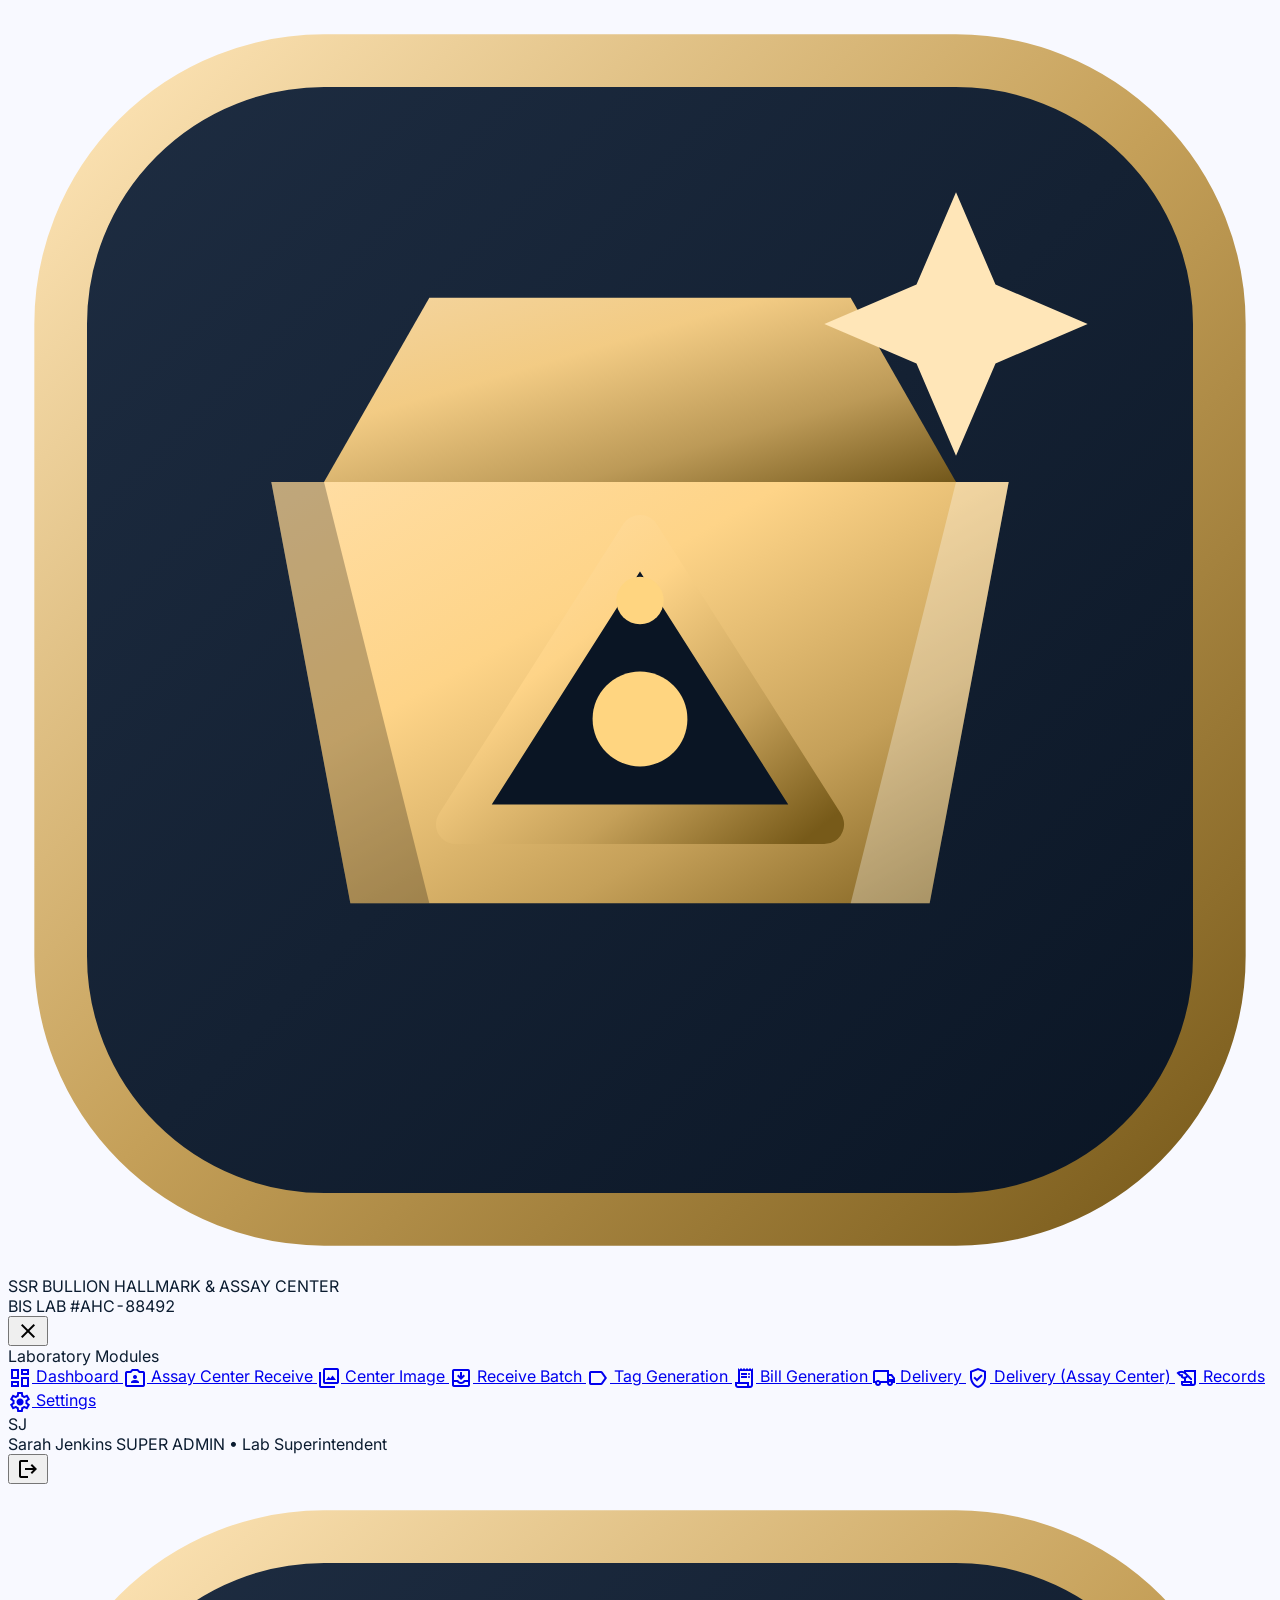
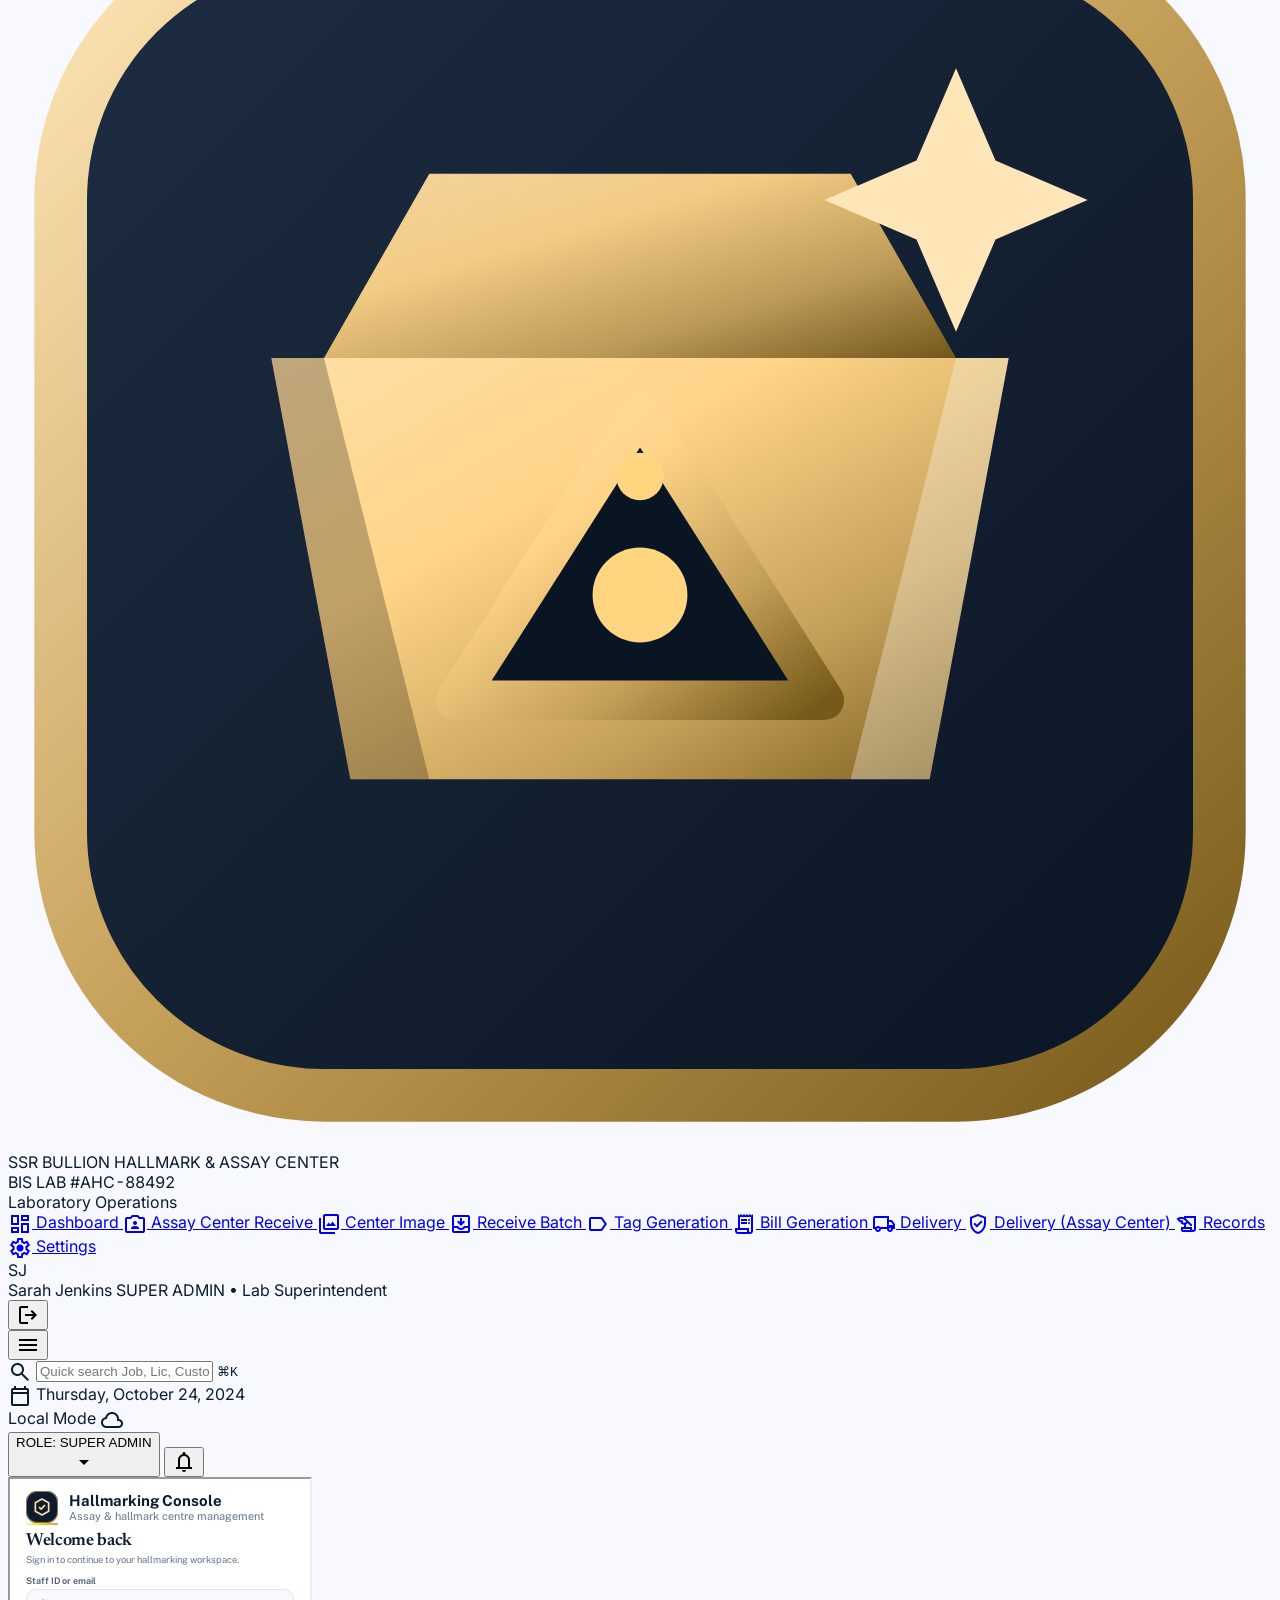
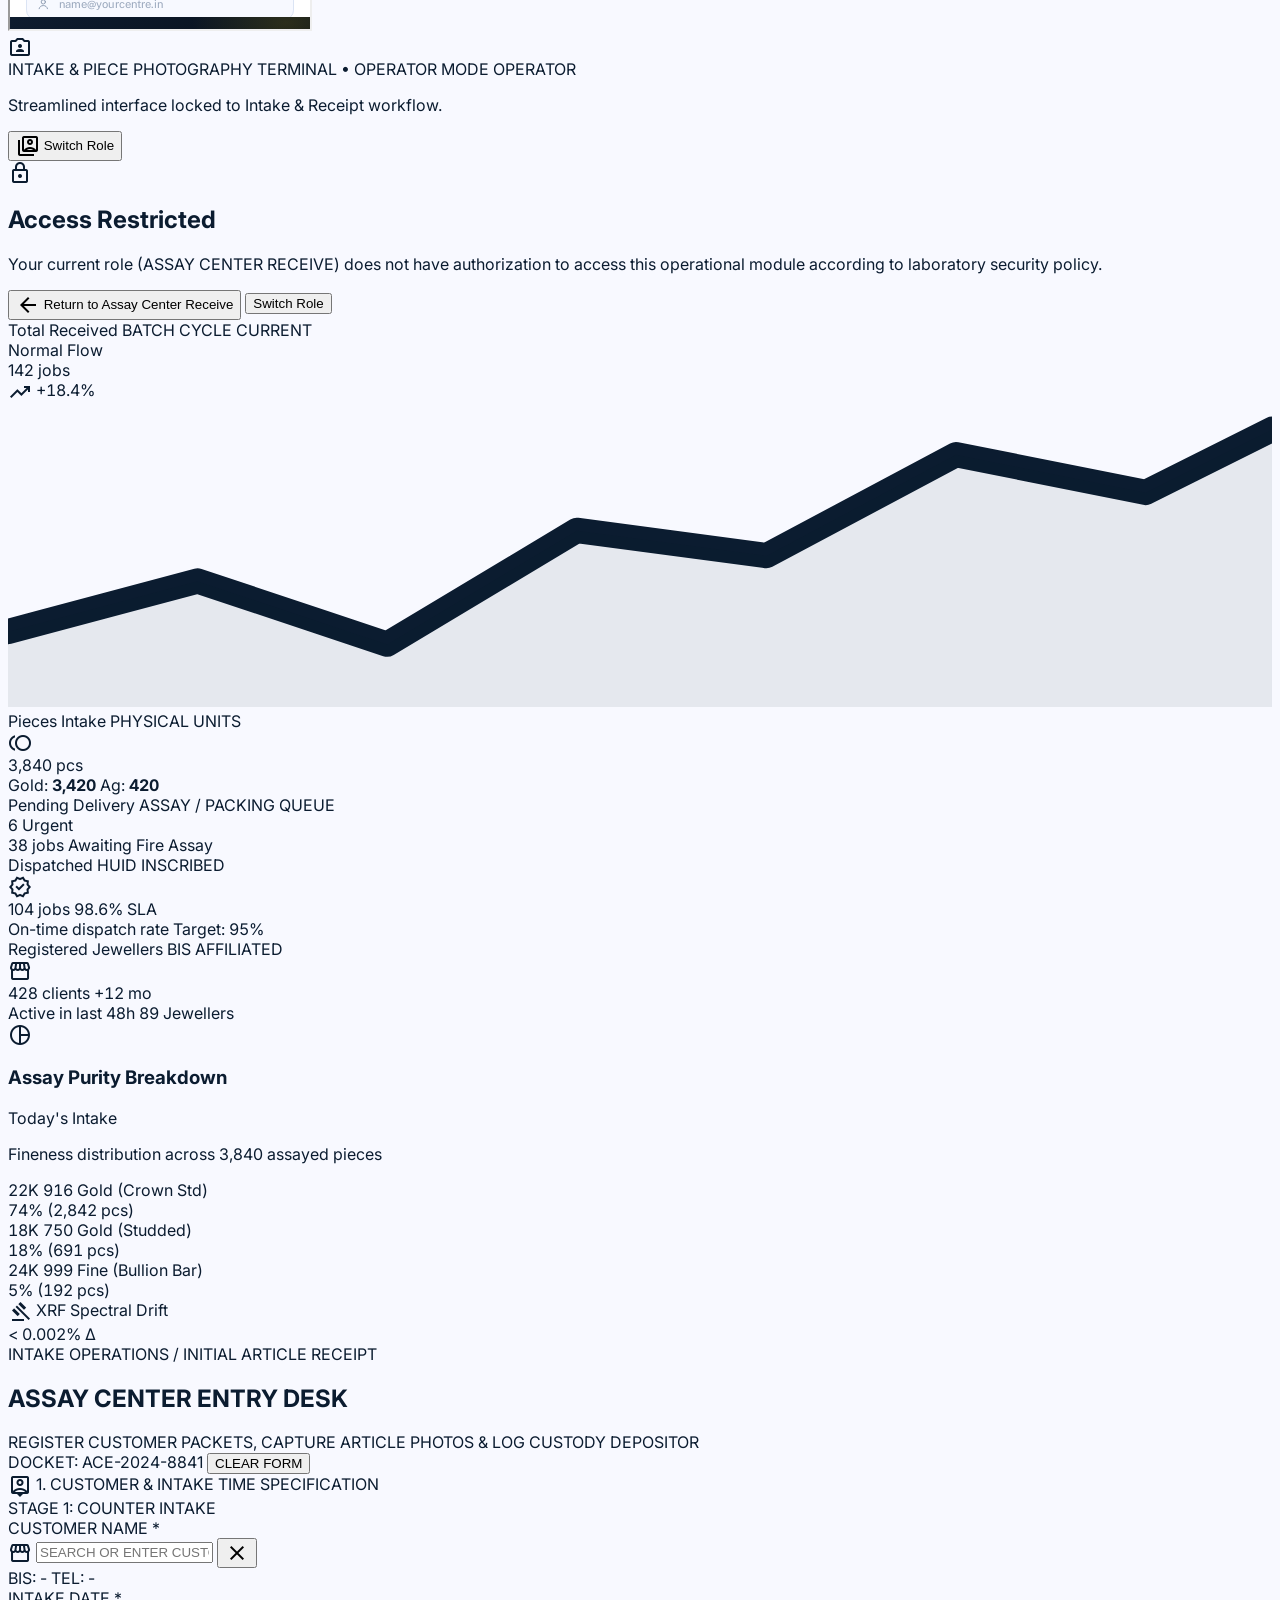
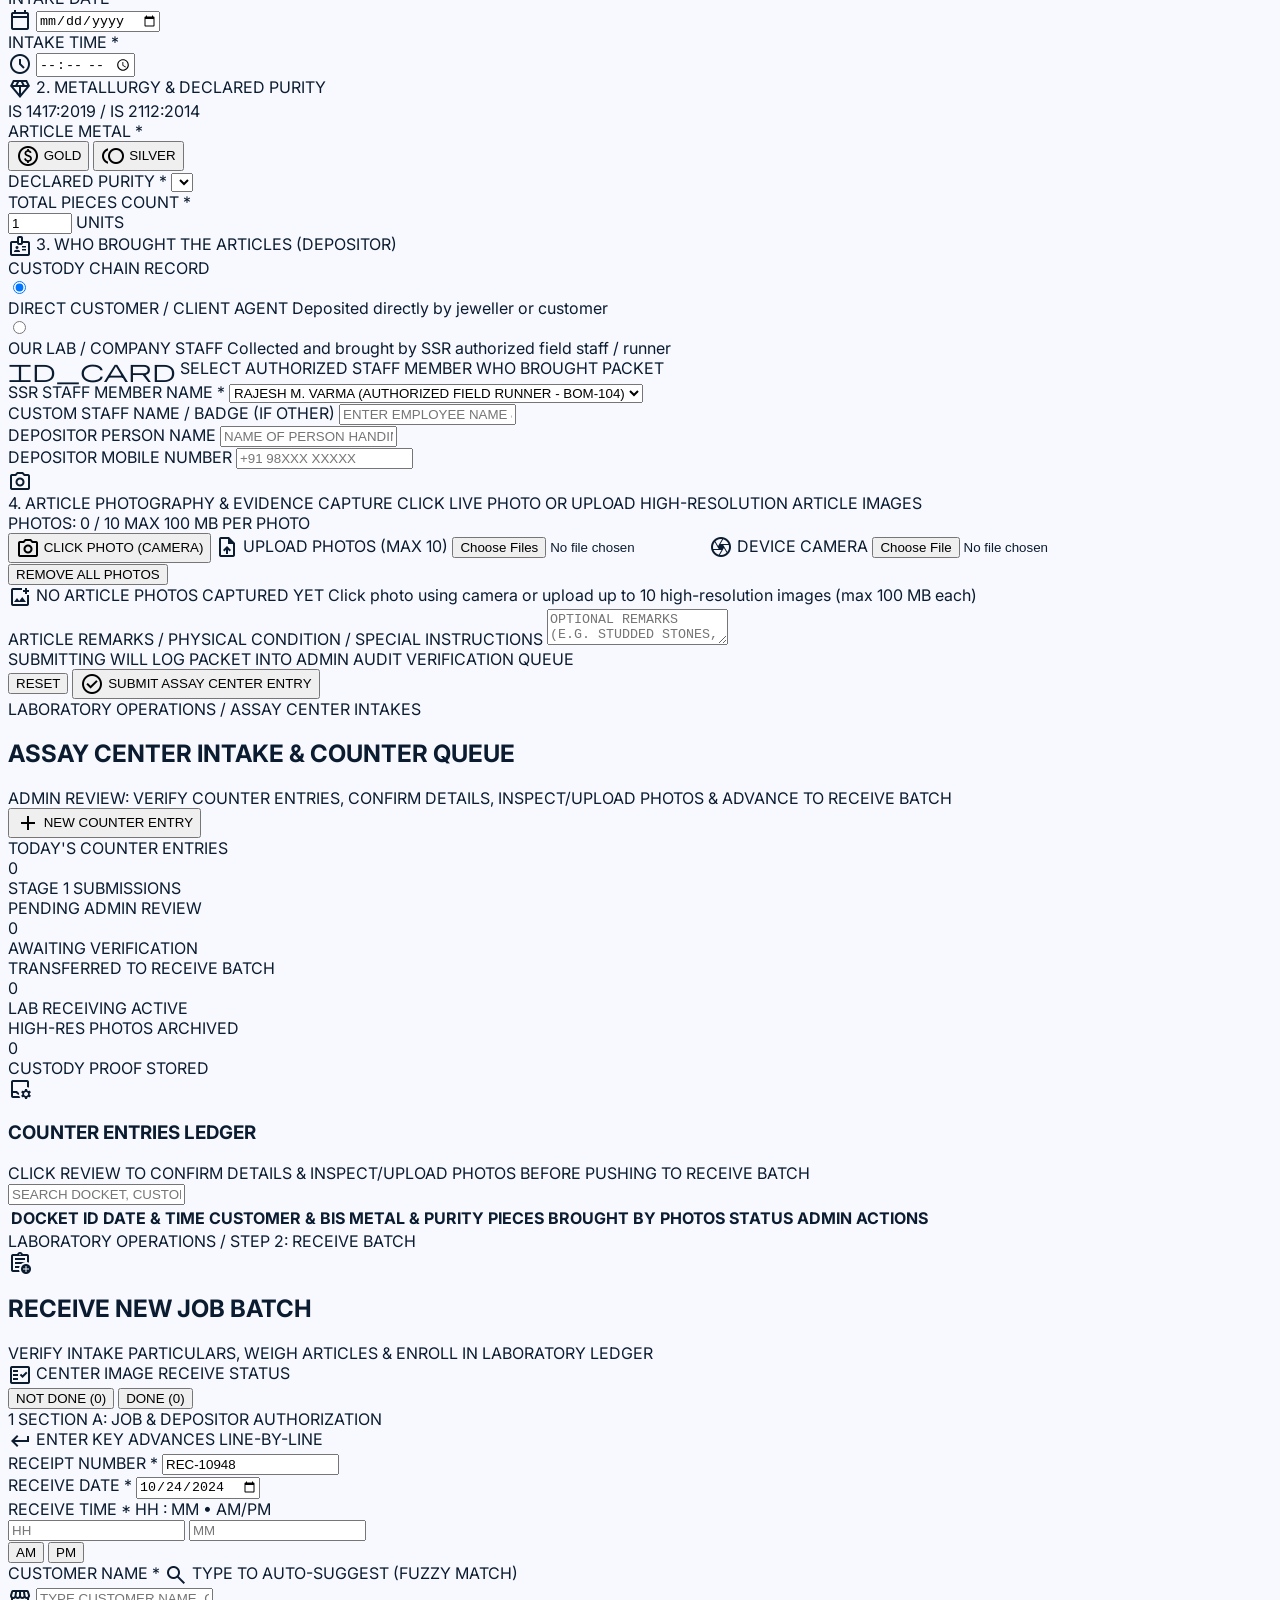
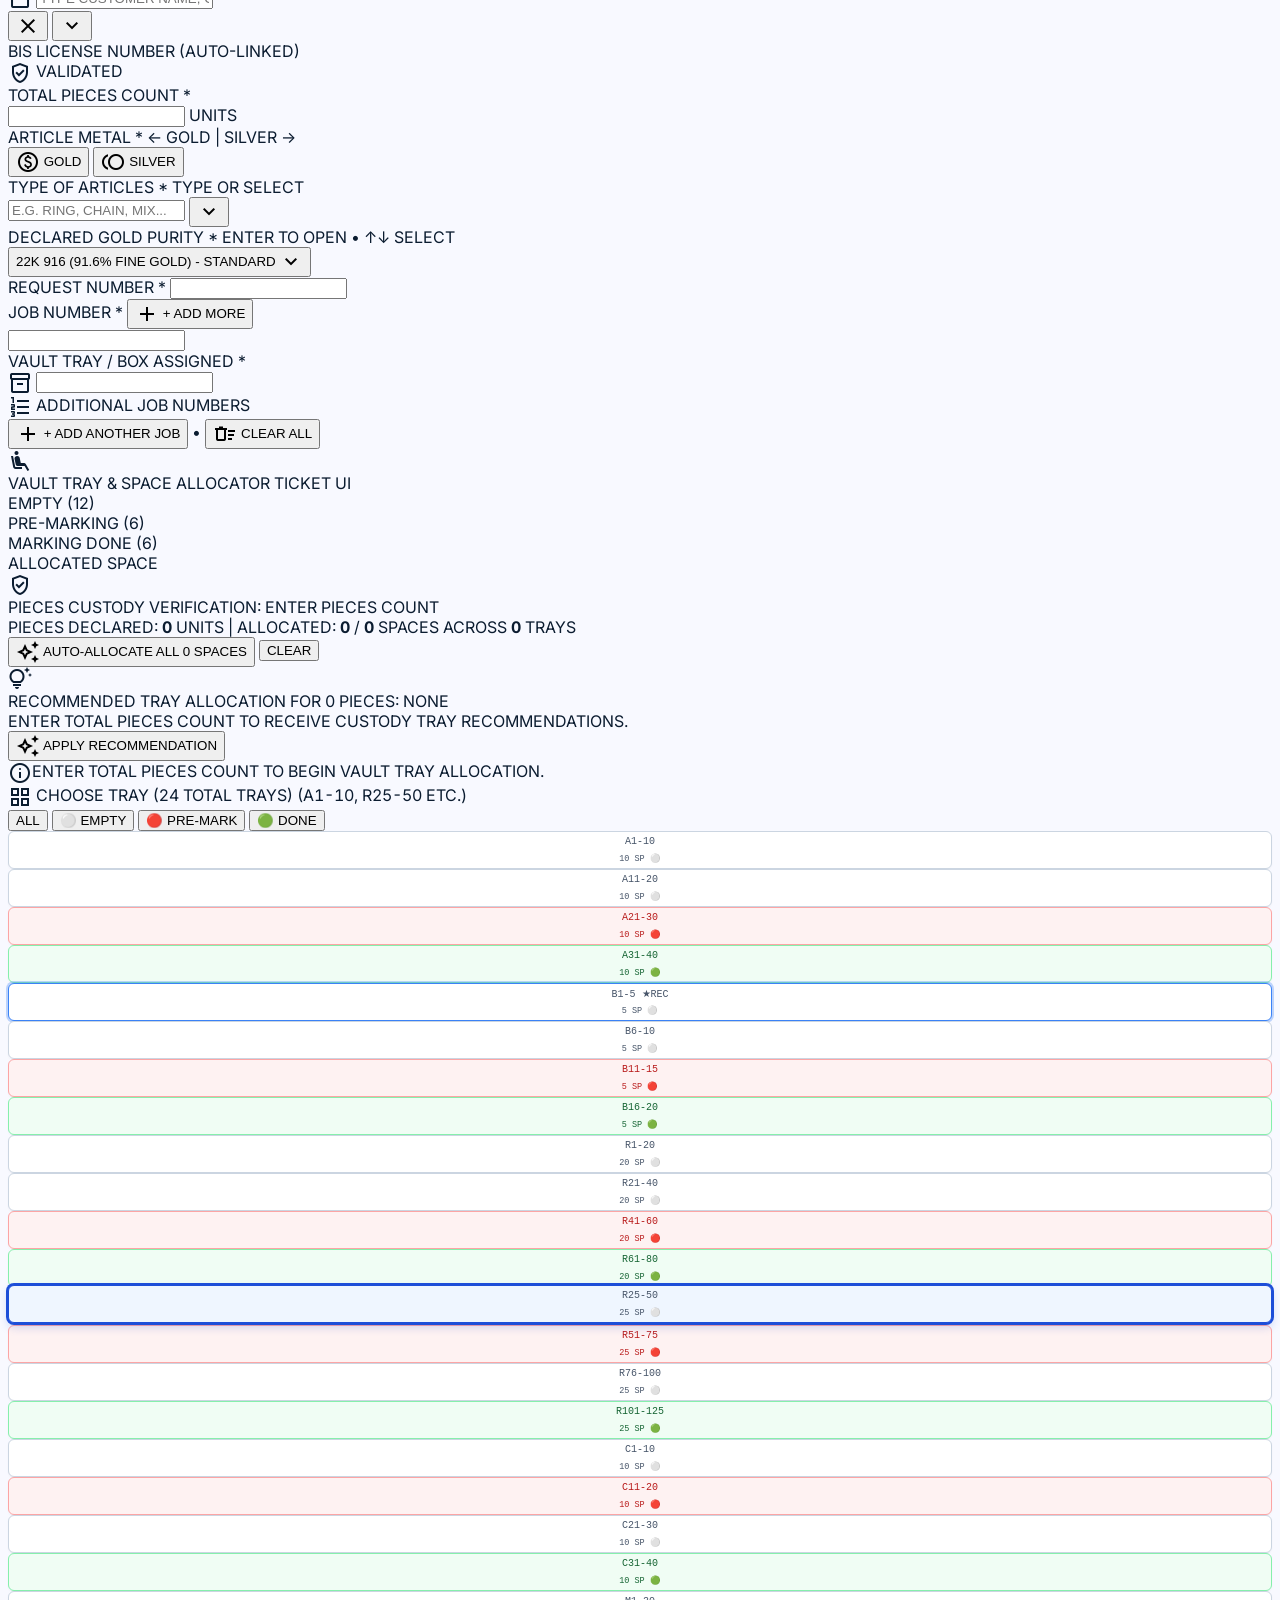
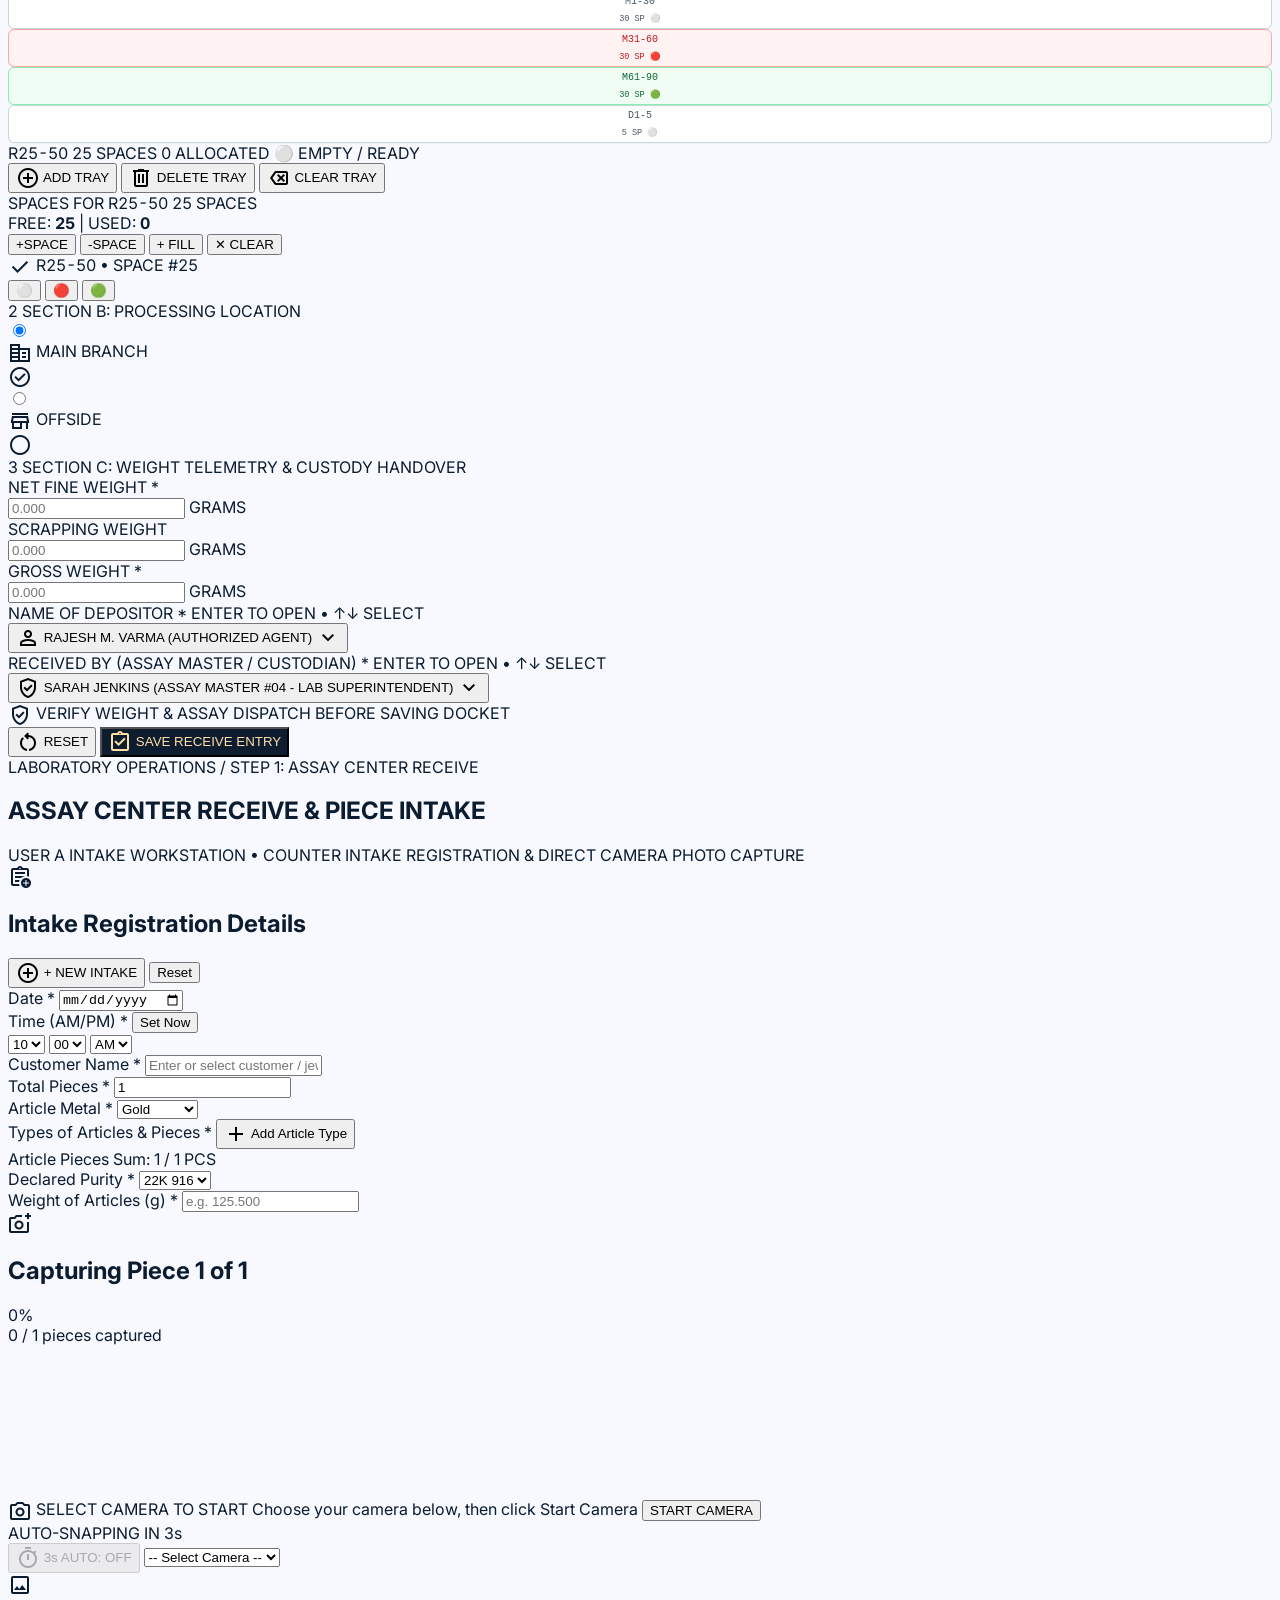
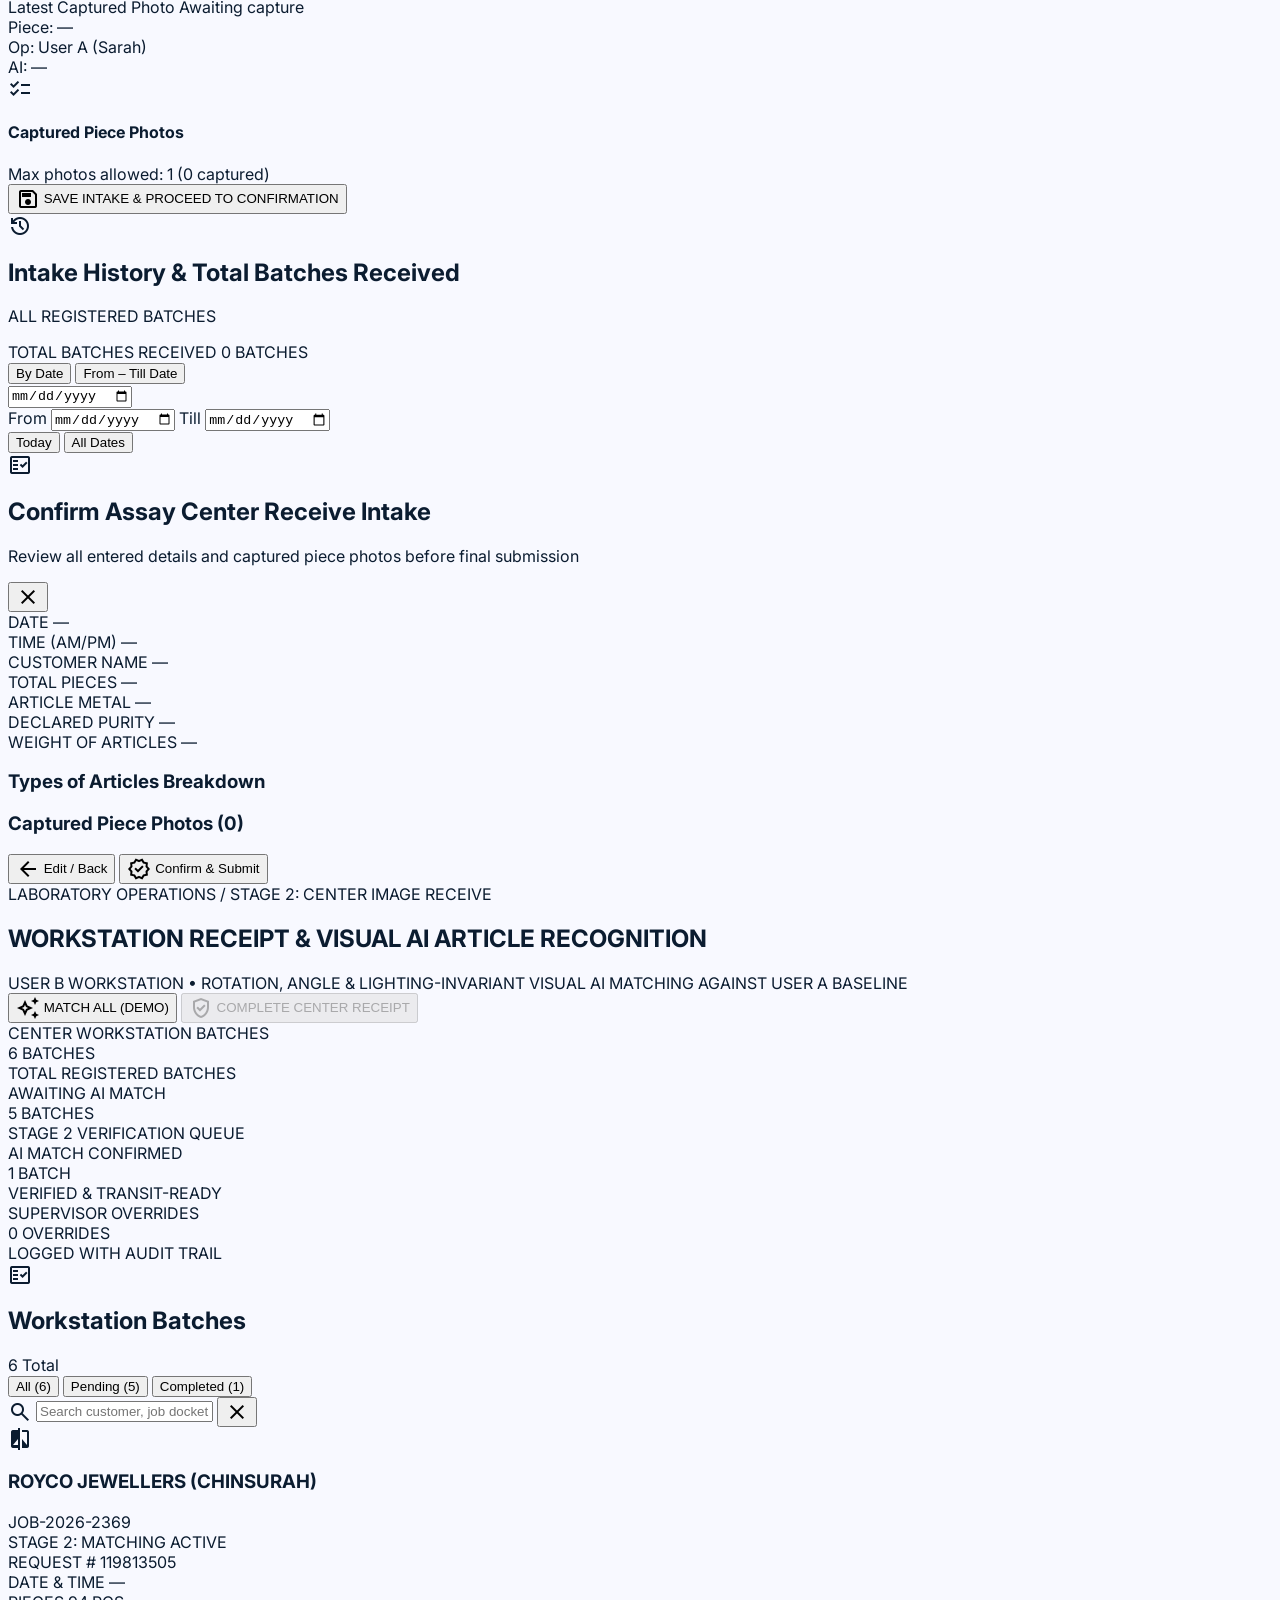
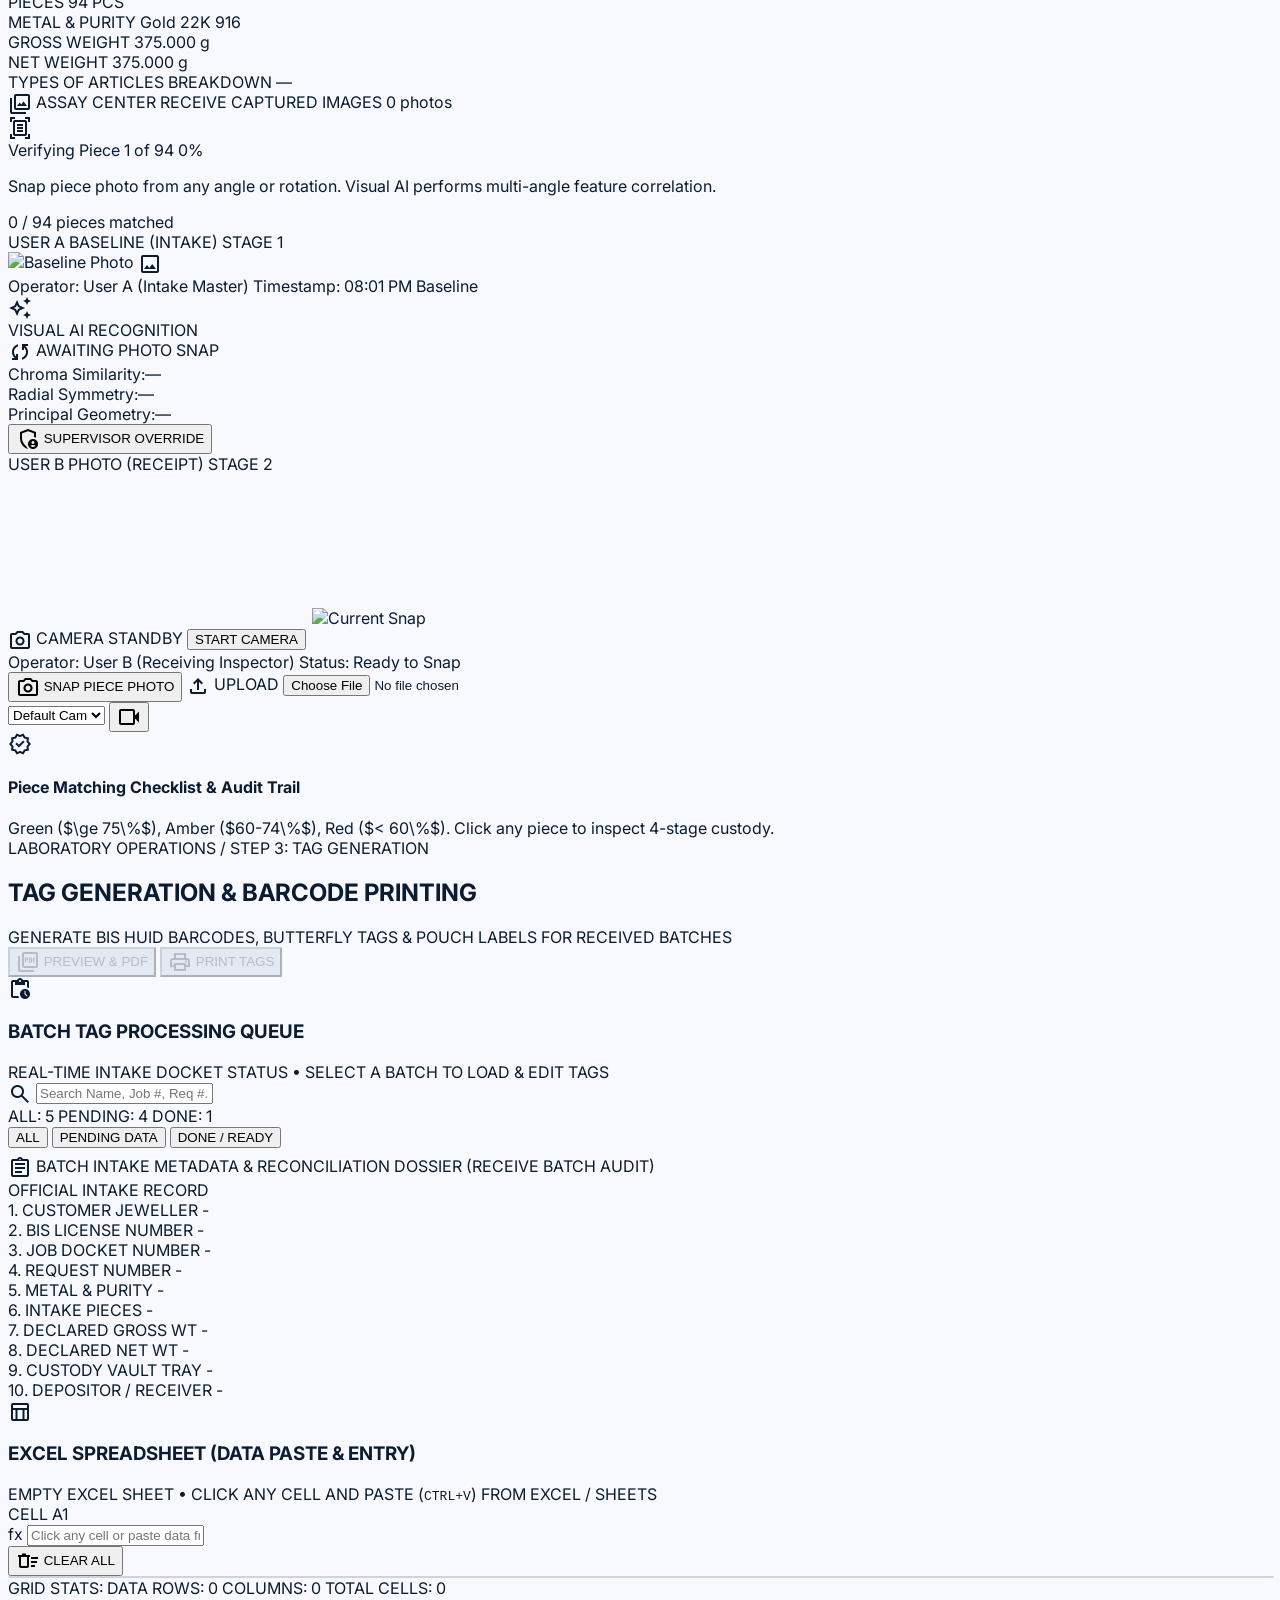
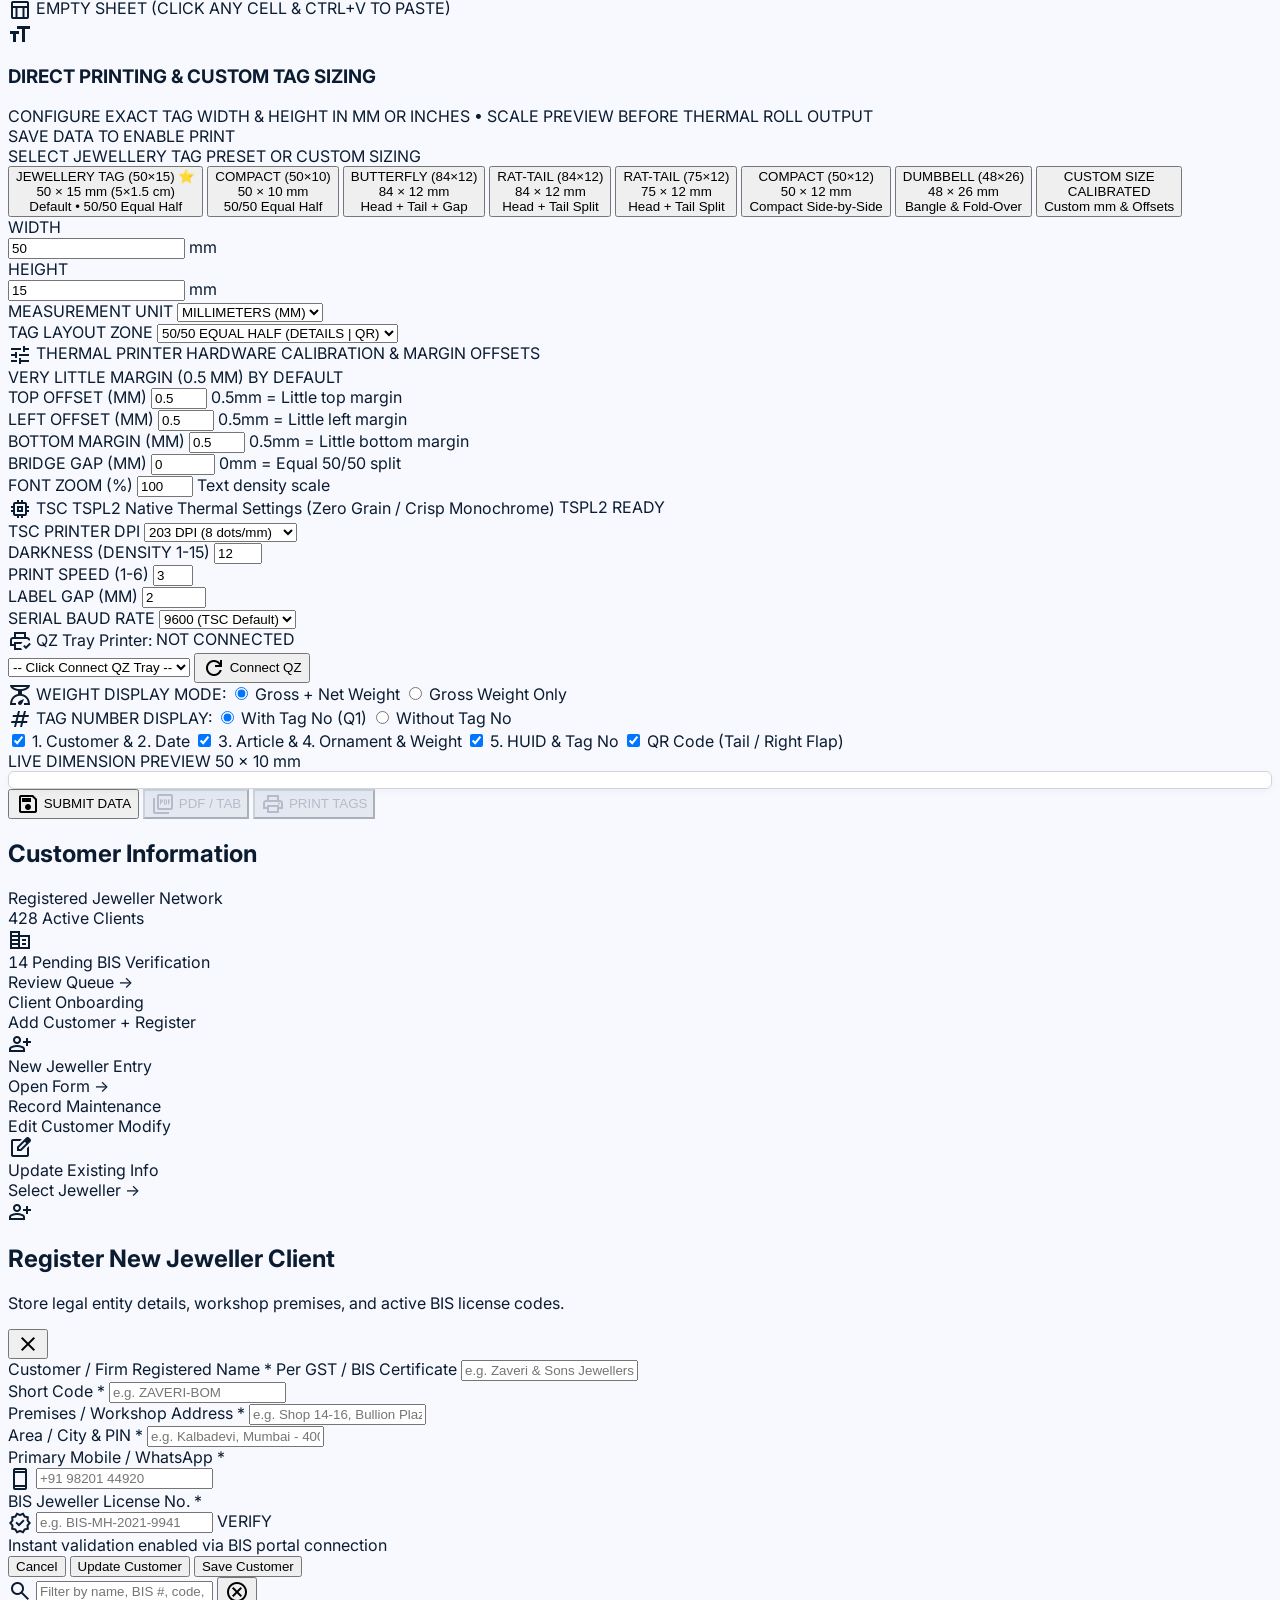
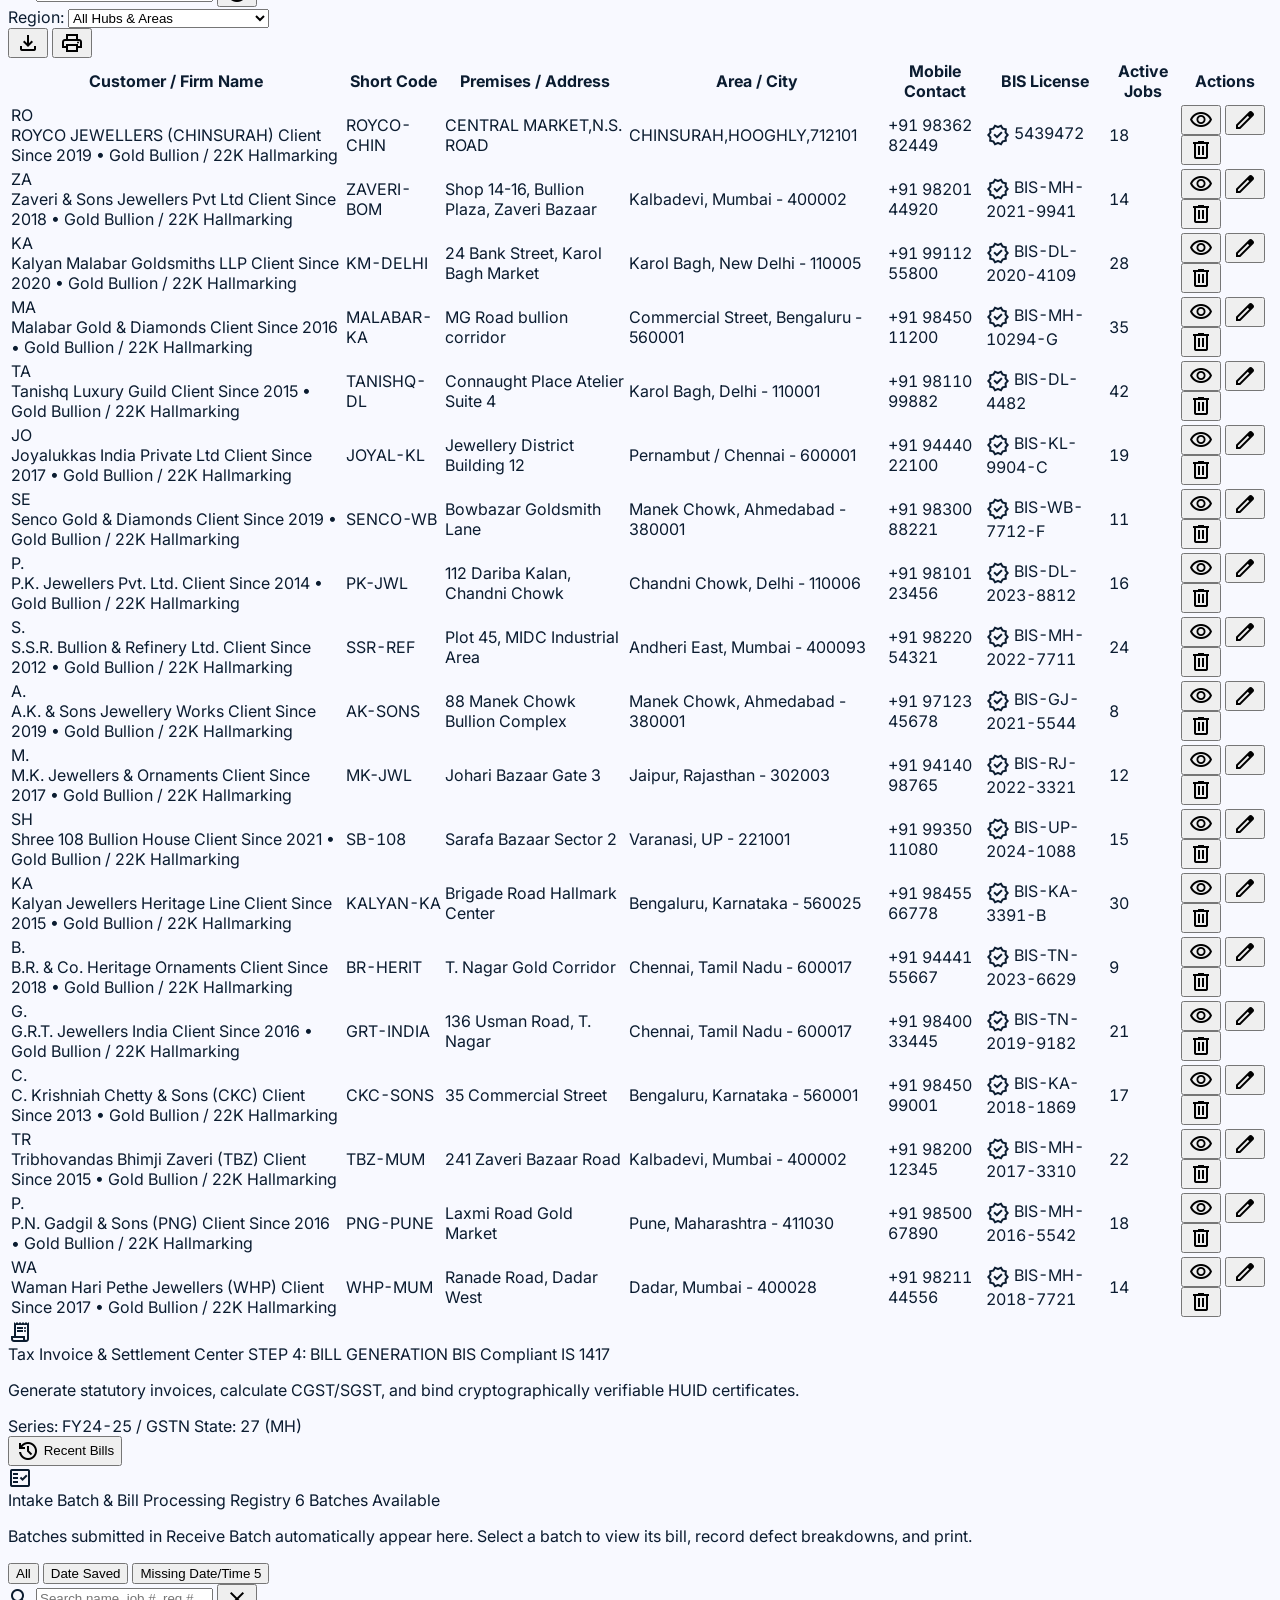
==== commit c1013958: "feat(tag-print): integrate QZ Tray SDK (v2.2.4) for direct raw TSPL2 printing on TSC printers" ====
--- a/stitch_bis_hallmarking_management_software/index.html
+++ b/stitch_bis_hallmarking_management_software/index.html
@@ -2977,6 +2977,26 @@
                         </select>
                       </div>
                     </div>
+
+                    <!-- QZ Tray Printer Selector & Status Bar -->
+                    <div id="tag-qz-tray-bar" class="mt-2.5 pt-2.5 border-t border-amber-200/70 flex flex-wrap items-center justify-between gap-2">
+                      <div class="flex items-center gap-2">
+                        <span class="text-[10.5px] font-extrabold text-slate-800 uppercase flex items-center gap-1">
+                          <span class="material-symbols-outlined text-[15px] text-emerald-700">print_connect</span>
+                          <span>QZ Tray Printer:</span>
+                        </span>
+                        <span id="tag-qz-status-badge" class="px-2 py-0.5 rounded text-[10px] font-mono font-bold bg-slate-200 text-slate-700">NOT CONNECTED</span>
+                      </div>
+                      <div class="flex items-center gap-2 flex-1 max-w-md justify-end">
+                        <select id="tag-qz-printer-select" onchange="selectQzPrinter(this.value)" class="h-8 px-2.5 bg-white rounded-md text-xs font-semibold text-slate-900 border border-slate-300 focus:outline-none focus:ring-1 focus:ring-primary-container flex-1 min-w-[160px]">
+                          <option value="">-- Click Connect QZ Tray --</option>
+                        </select>
+                        <button type="button" id="btn-tag-qz-connect" onclick="connectQzTray(false)" class="h-8 px-3 rounded-md bg-emerald-700 hover:bg-emerald-800 text-white font-bold text-[10.5px] uppercase tracking-wider cursor-pointer transition-all shrink-0 flex items-center gap-1">
+                          <span class="material-symbols-outlined text-[14px]">refresh</span>
+                          <span>Connect QZ</span>
+                        </button>
+                      </div>
+                    </div>
                   </div>
                 </div>
 
@@ -6480,6 +6500,41 @@
         </div>
 
         <div class="grid grid-cols-1 gap-3">
+          <!-- QZ Tray Direct Raw TSPL2 Printing (Works with Windows TSC Driver!) -->
+          <div id="modal-qz-tray-panel" class="p-3.5 rounded-xl border-2 border-primary-container bg-slate-900 text-white space-y-2.5 shadow-sm">
+            <div class="flex items-center justify-between gap-2">
+              <div class="flex items-center gap-2">
+                <span class="material-symbols-outlined text-amber-400 text-[18px]">print_connect</span>
+                <div>
+                  <div class="font-extrabold text-xs uppercase tracking-wider text-amber-300">QZ TRAY • CRISP TSPL2 PRINTING</div>
+                  <div class="text-[10px] text-slate-300">Direct 1-click raw TSPL2 to Windows TSC printer (zero grains/haze)</div>
+                </div>
+              </div>
+              <span id="modal-qz-status-badge" class="px-2 py-0.5 rounded text-[9.5px] font-mono font-bold bg-slate-700 text-slate-200 shrink-0">CHECKING QZ...</span>
+            </div>
+
+            <div class="flex items-center gap-2">
+              <select id="modal-qz-printer-select" onchange="selectQzPrinter(this.value)" class="flex-1 h-8 px-2.5 rounded-lg bg-slate-800 border border-slate-600 text-white text-xs font-semibold focus:outline-none">
+                <option value="">-- Click Connect to list printers --</option>
+              </select>
+              <button type="button" id="btn-modal-qz-refresh" onclick="connectQzTray(false)" class="h-8 px-3 rounded-lg bg-slate-700 hover:bg-slate-600 text-amber-300 font-bold text-[10.5px] uppercase tracking-wider cursor-pointer transition-all flex items-center gap-1 shrink-0">
+                <span class="material-symbols-outlined text-[14px]">refresh</span>
+                <span>Connect / Refresh</span>
+              </button>
+            </div>
+
+            <div class="grid grid-cols-2 gap-2">
+              <button type="button" id="btn-qz-print-with-tag" onclick="printTagsViaQzTray('with')" class="px-3 py-2.5 rounded-lg bg-amber-400 hover:bg-amber-300 text-slate-950 font-extrabold text-[11px] uppercase tracking-wider flex items-center justify-center gap-1.5 cursor-pointer transition-all shadow-xs">
+                <span class="material-symbols-outlined text-[16px]">print</span>
+                <span>QZ Print WITH Tag No</span>
+              </button>
+              <button type="button" id="btn-qz-print-without-tag" onclick="printTagsViaQzTray('without')" class="px-3 py-2.5 rounded-lg bg-emerald-500 hover:bg-emerald-400 text-slate-950 font-extrabold text-[11px] uppercase tracking-wider flex items-center justify-center gap-1.5 cursor-pointer transition-all shadow-xs">
+                <span class="material-symbols-outlined text-[16px]">print</span>
+                <span>QZ Print WITHOUT Tag No</span>
+              </button>
+            </div>
+          </div>
+
           <!-- TSC Native TSPL2 Direct Print Section (Solves Grainy / Hazy Thermal Output) -->
           <div class="p-3.5 rounded-xl border-2 border-emerald-500/70 bg-emerald-50/70 space-y-2.5">
             <div class="flex items-center justify-between gap-2">
@@ -6543,9 +6598,10 @@
   <script src="https://cdn.jsdelivr.net/npm/@supabase/supabase-js@2"></script>
   <script src="js/supabase-client.js"></script>
   <!-- Application Engine Script -->
+  <script src="js/qz-tray.js"></script>
   <script src="js/qrcode.min.js"></script>
   <script src="js/jsQR.js"></script>
-  <script src="js/app.js?v=2.2"></script>
+  <script src="js/app.js?v=2.3"></script>
 </body>
 </html>
 
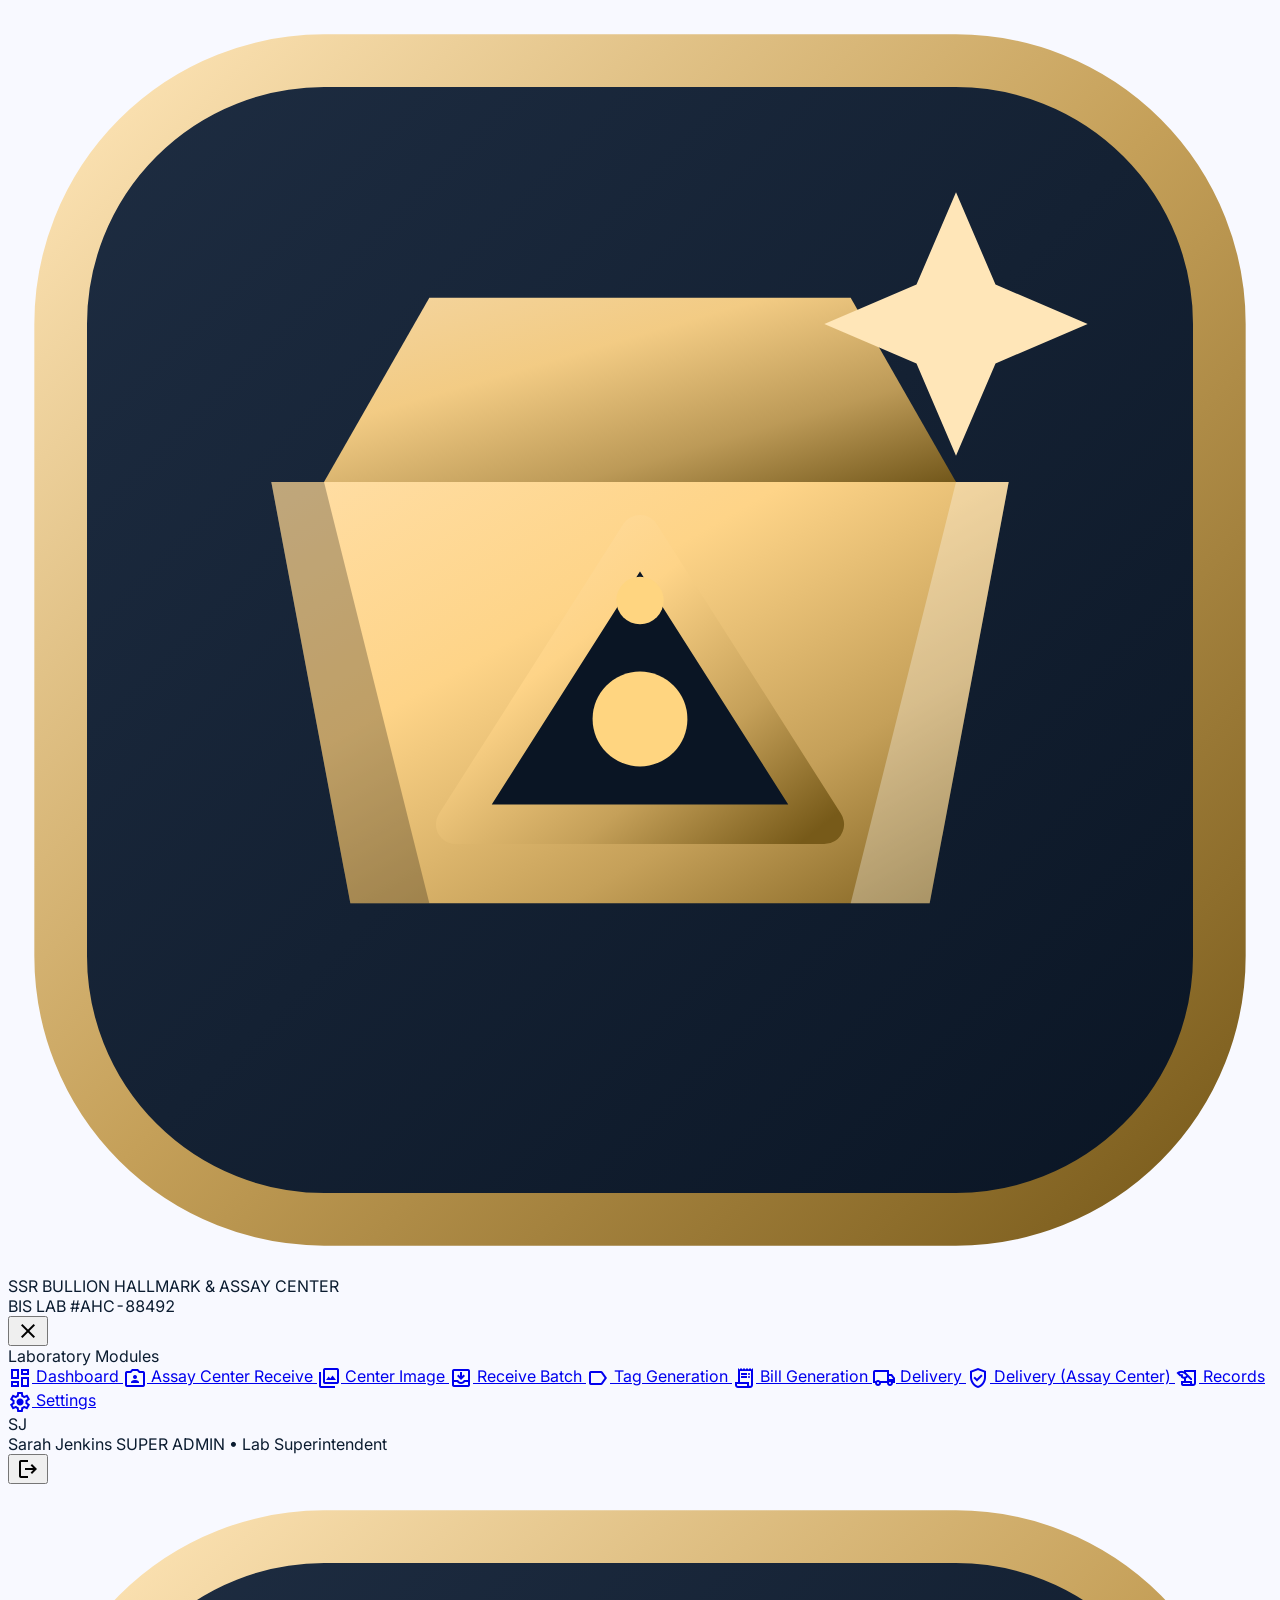
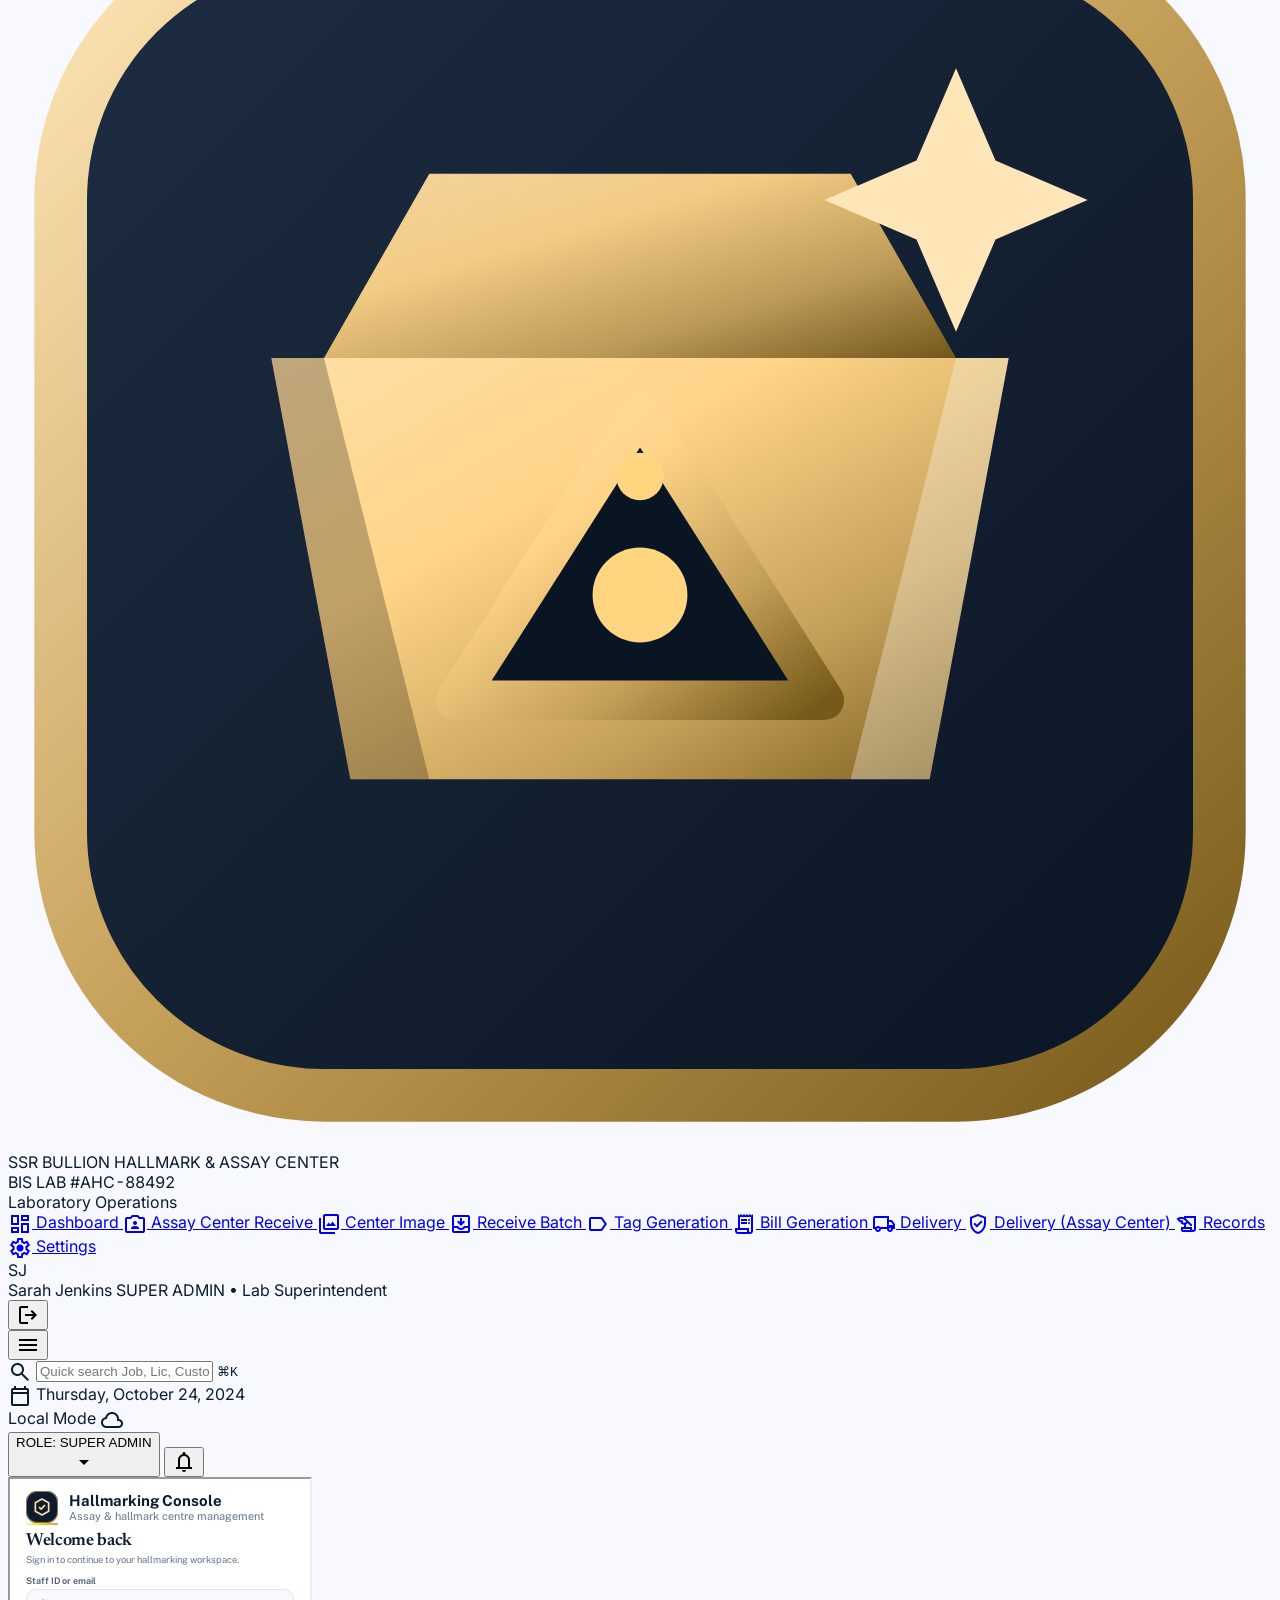
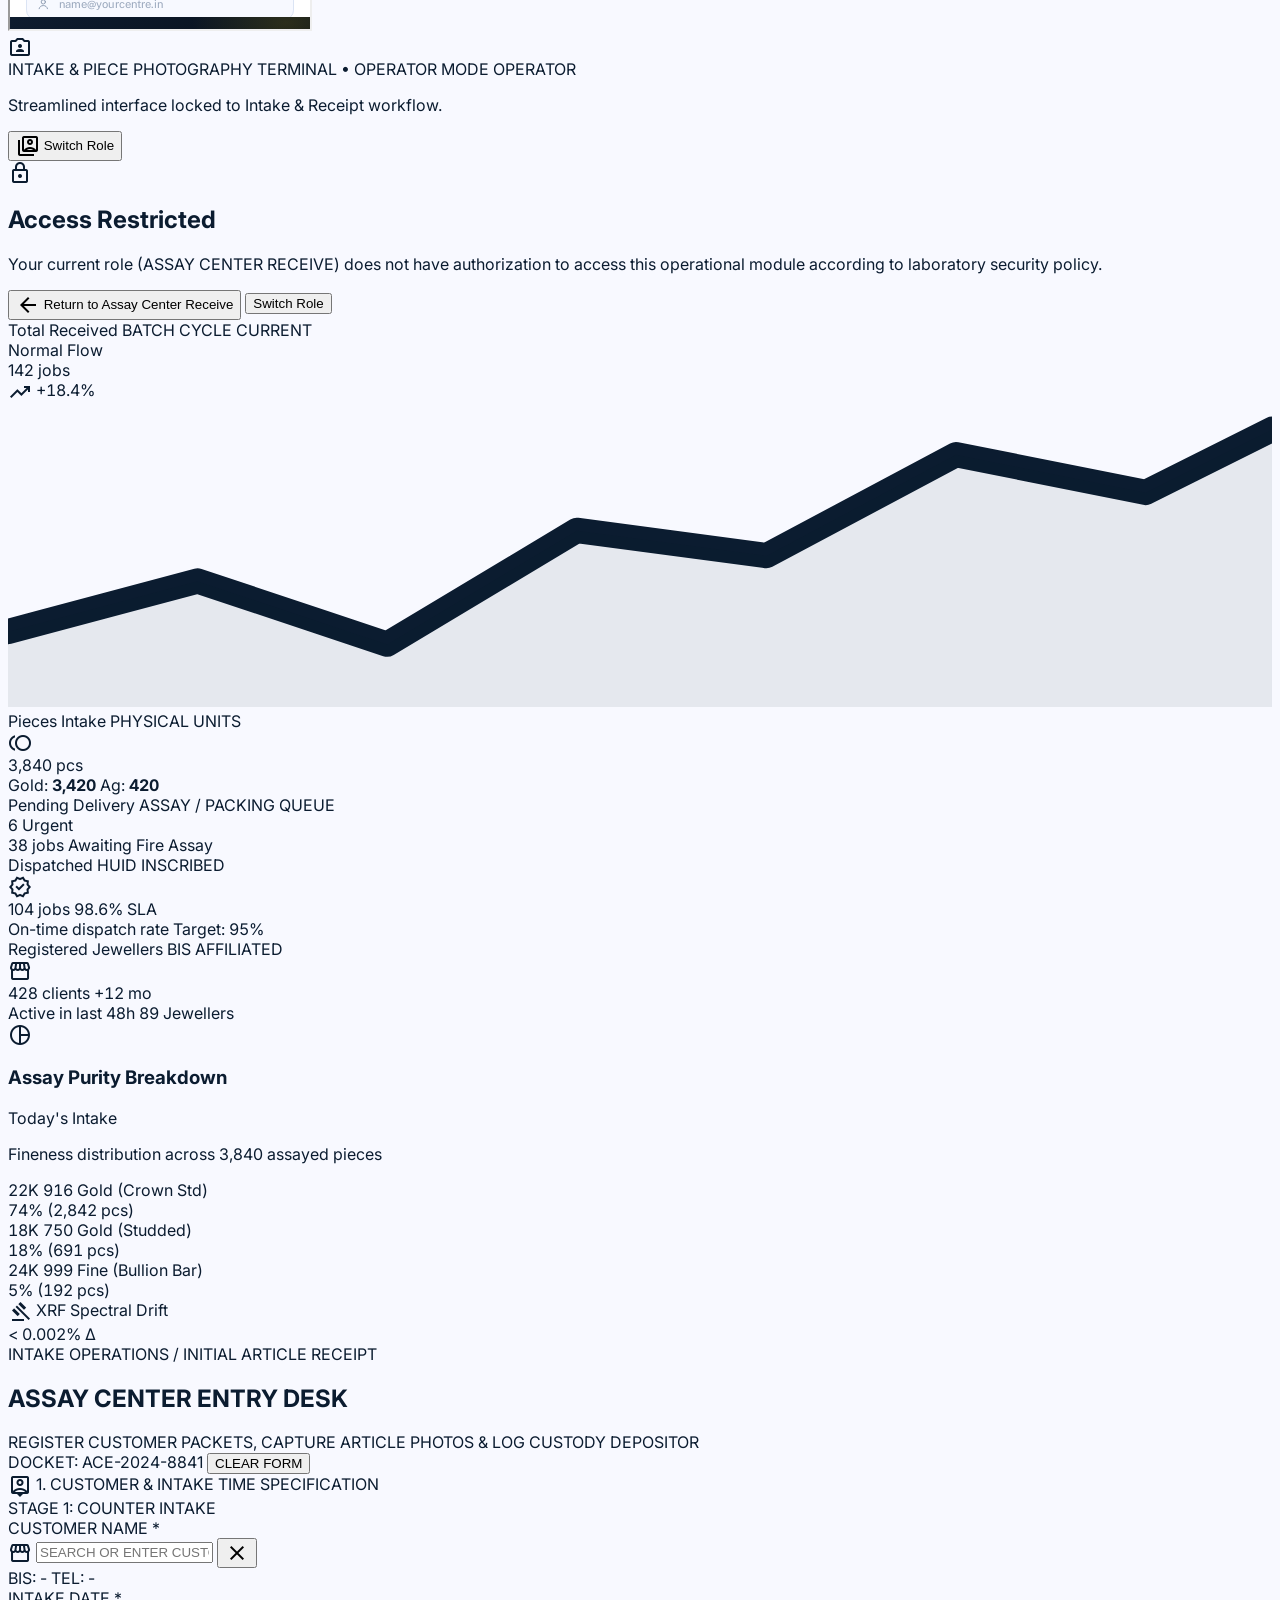
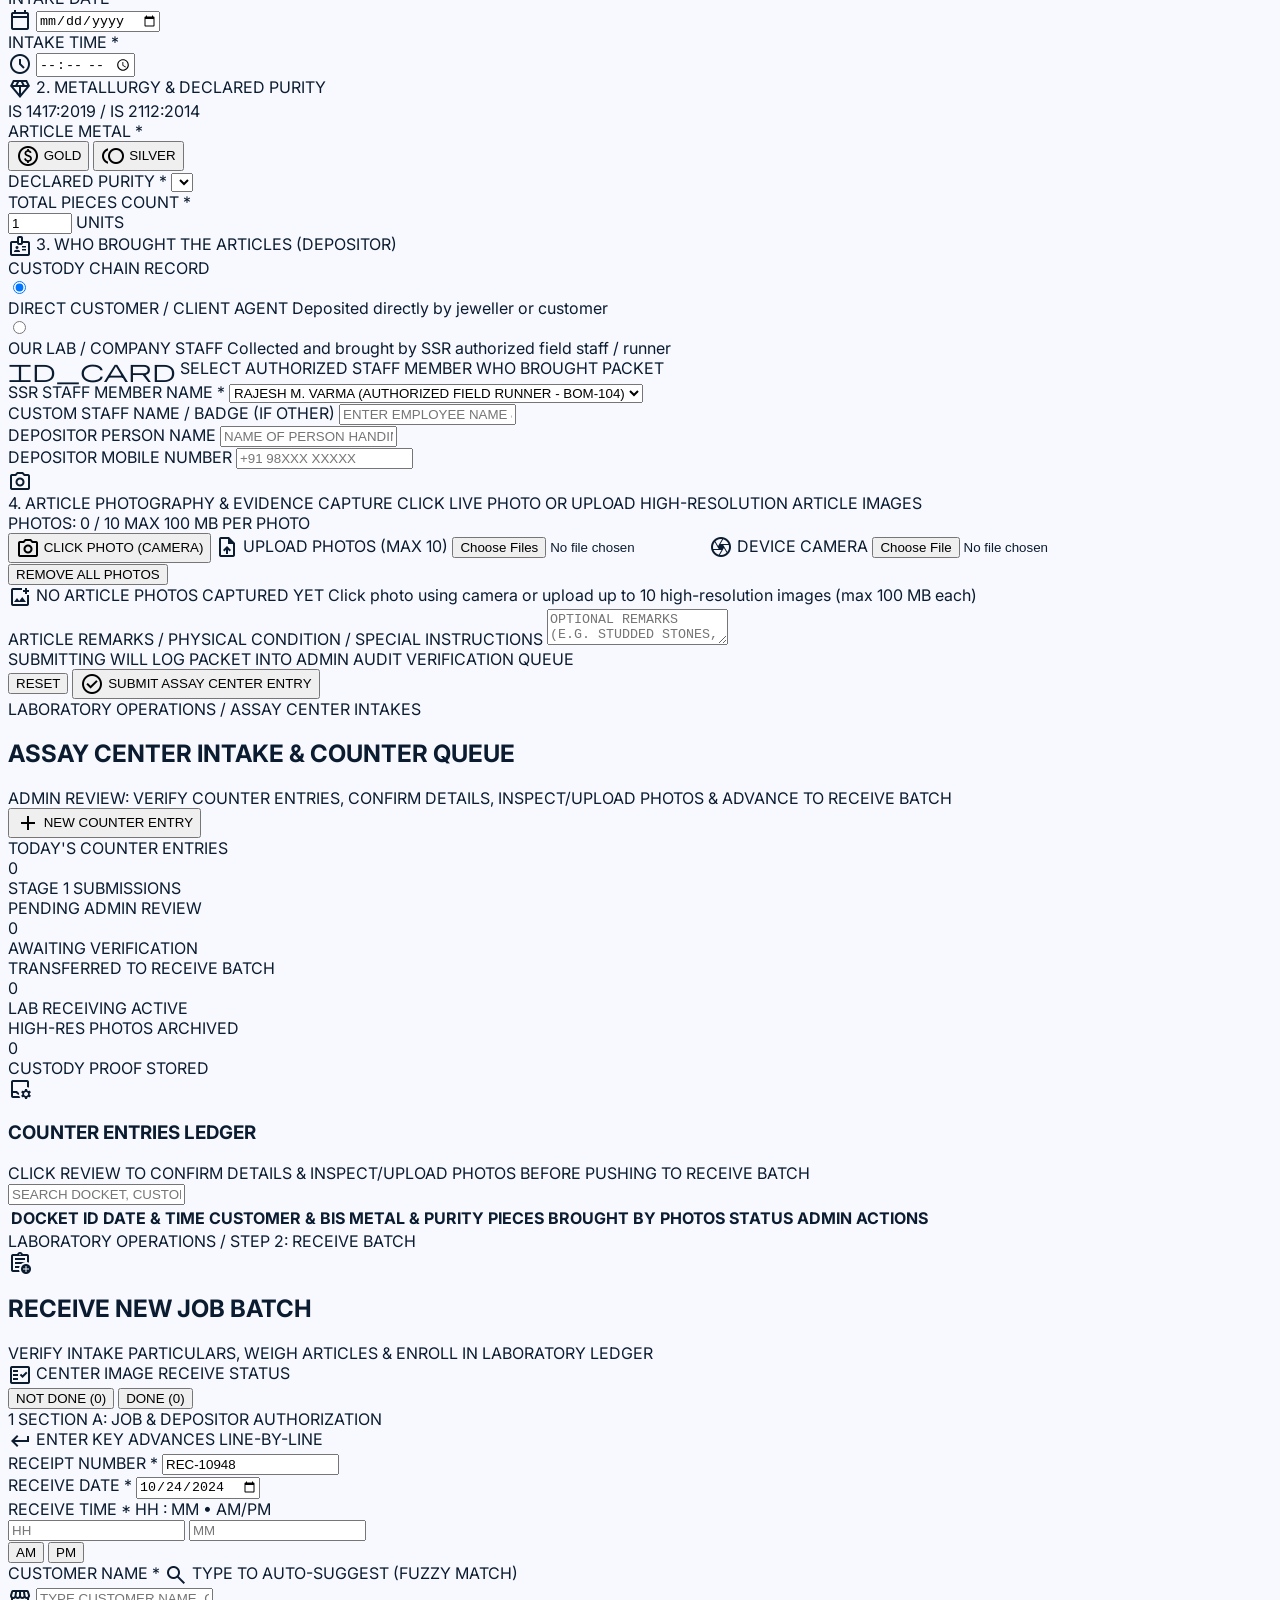
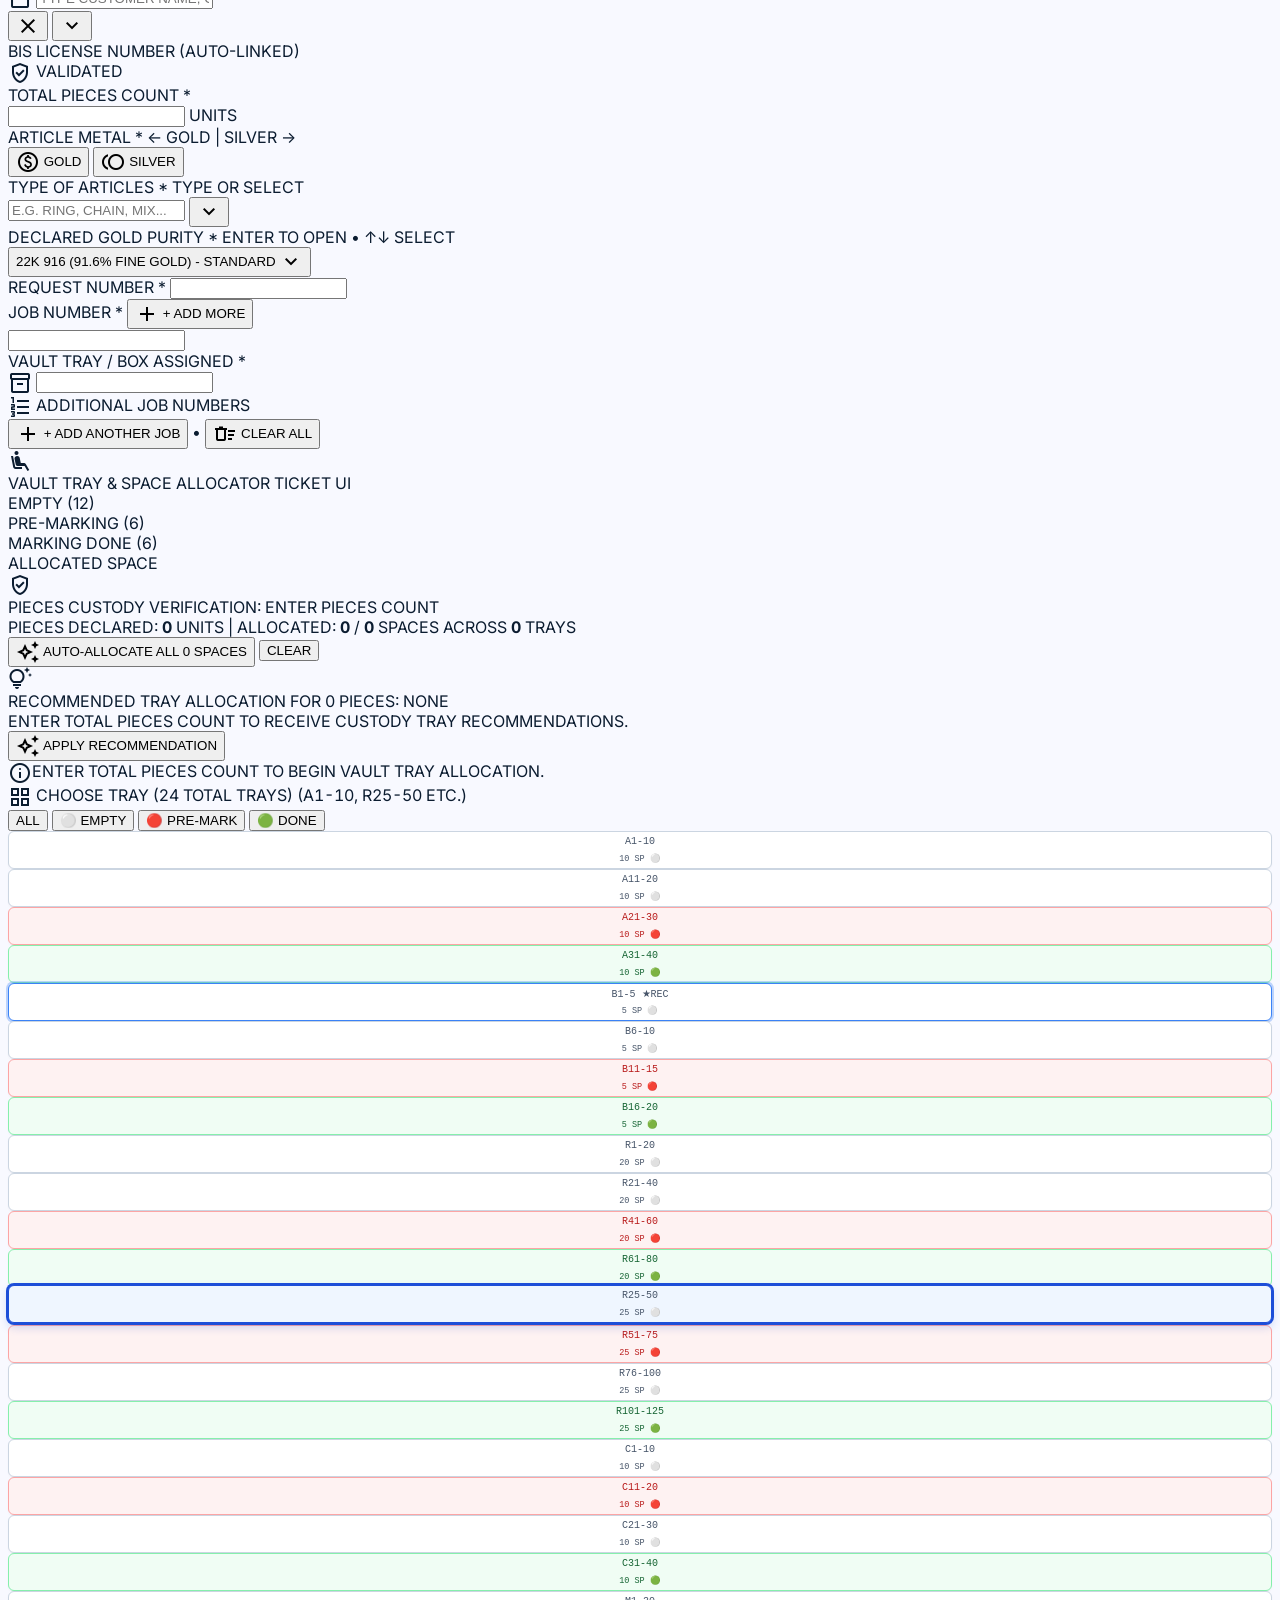
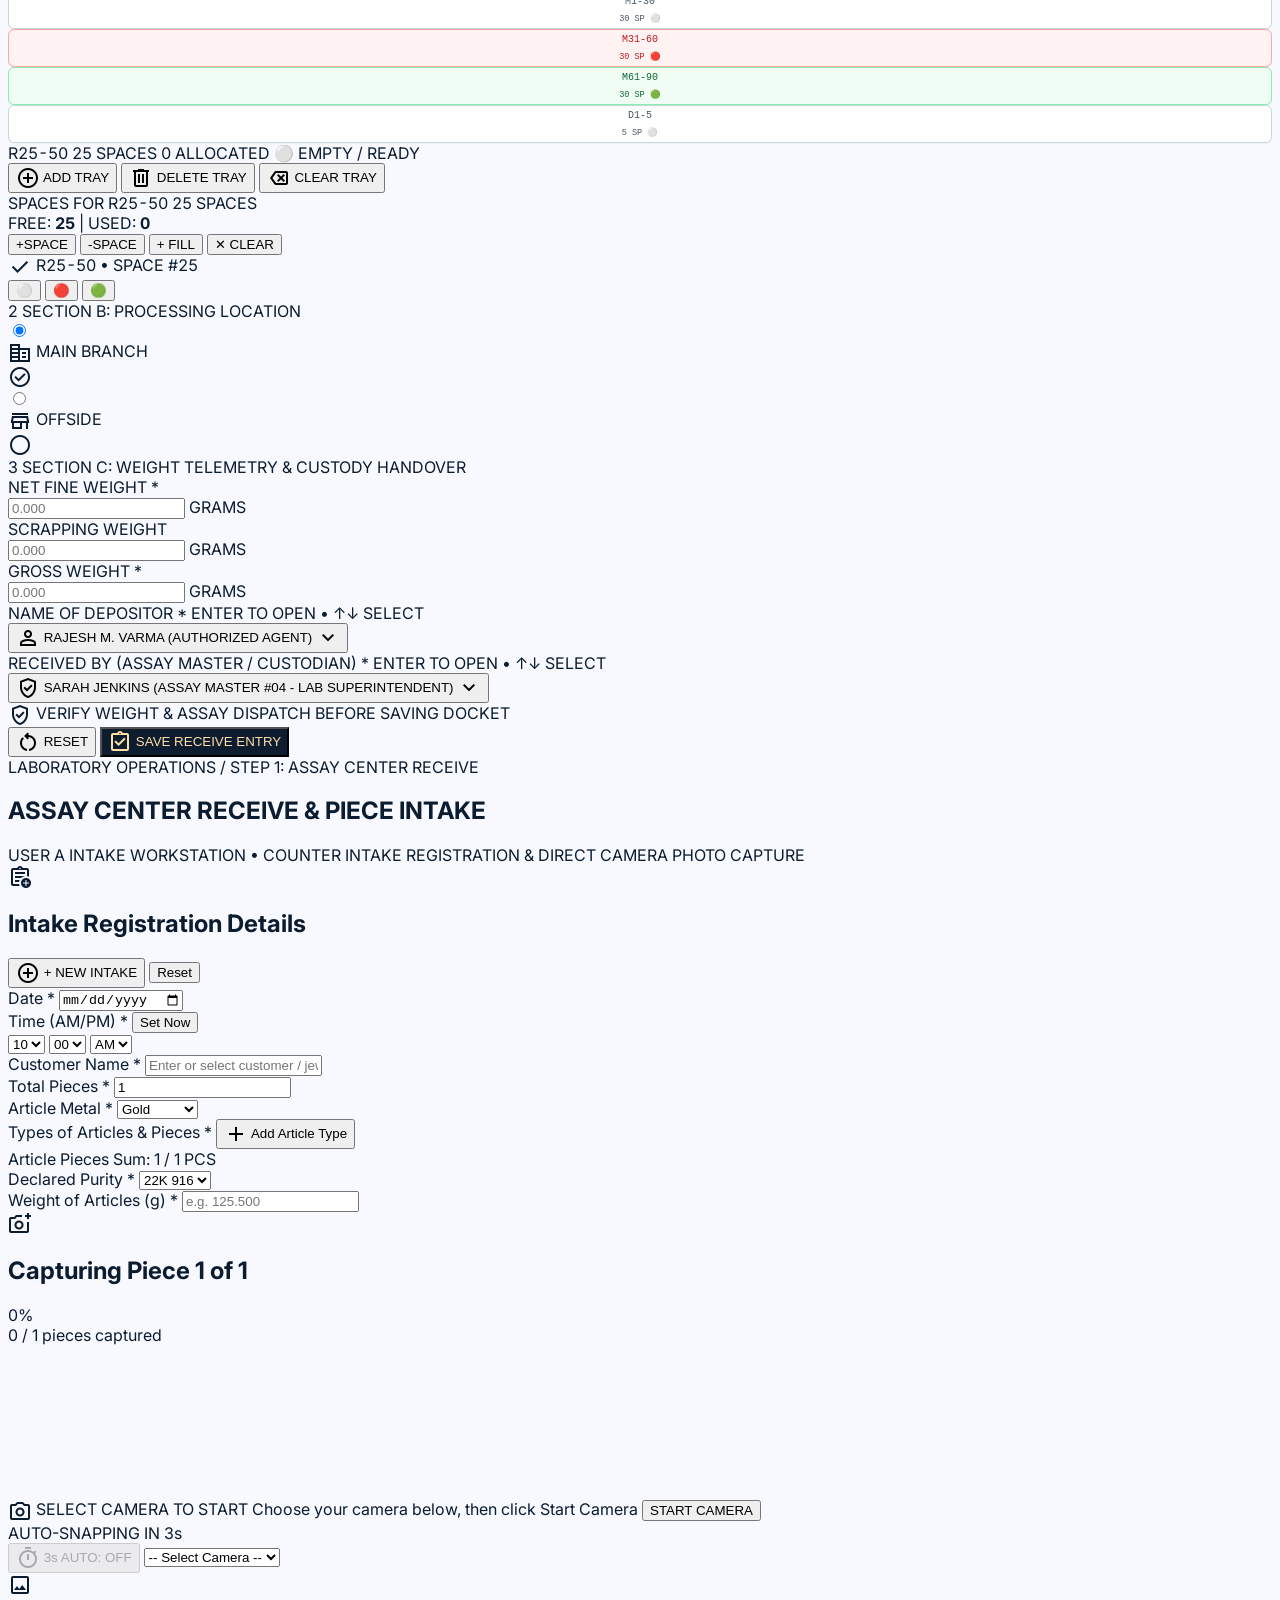
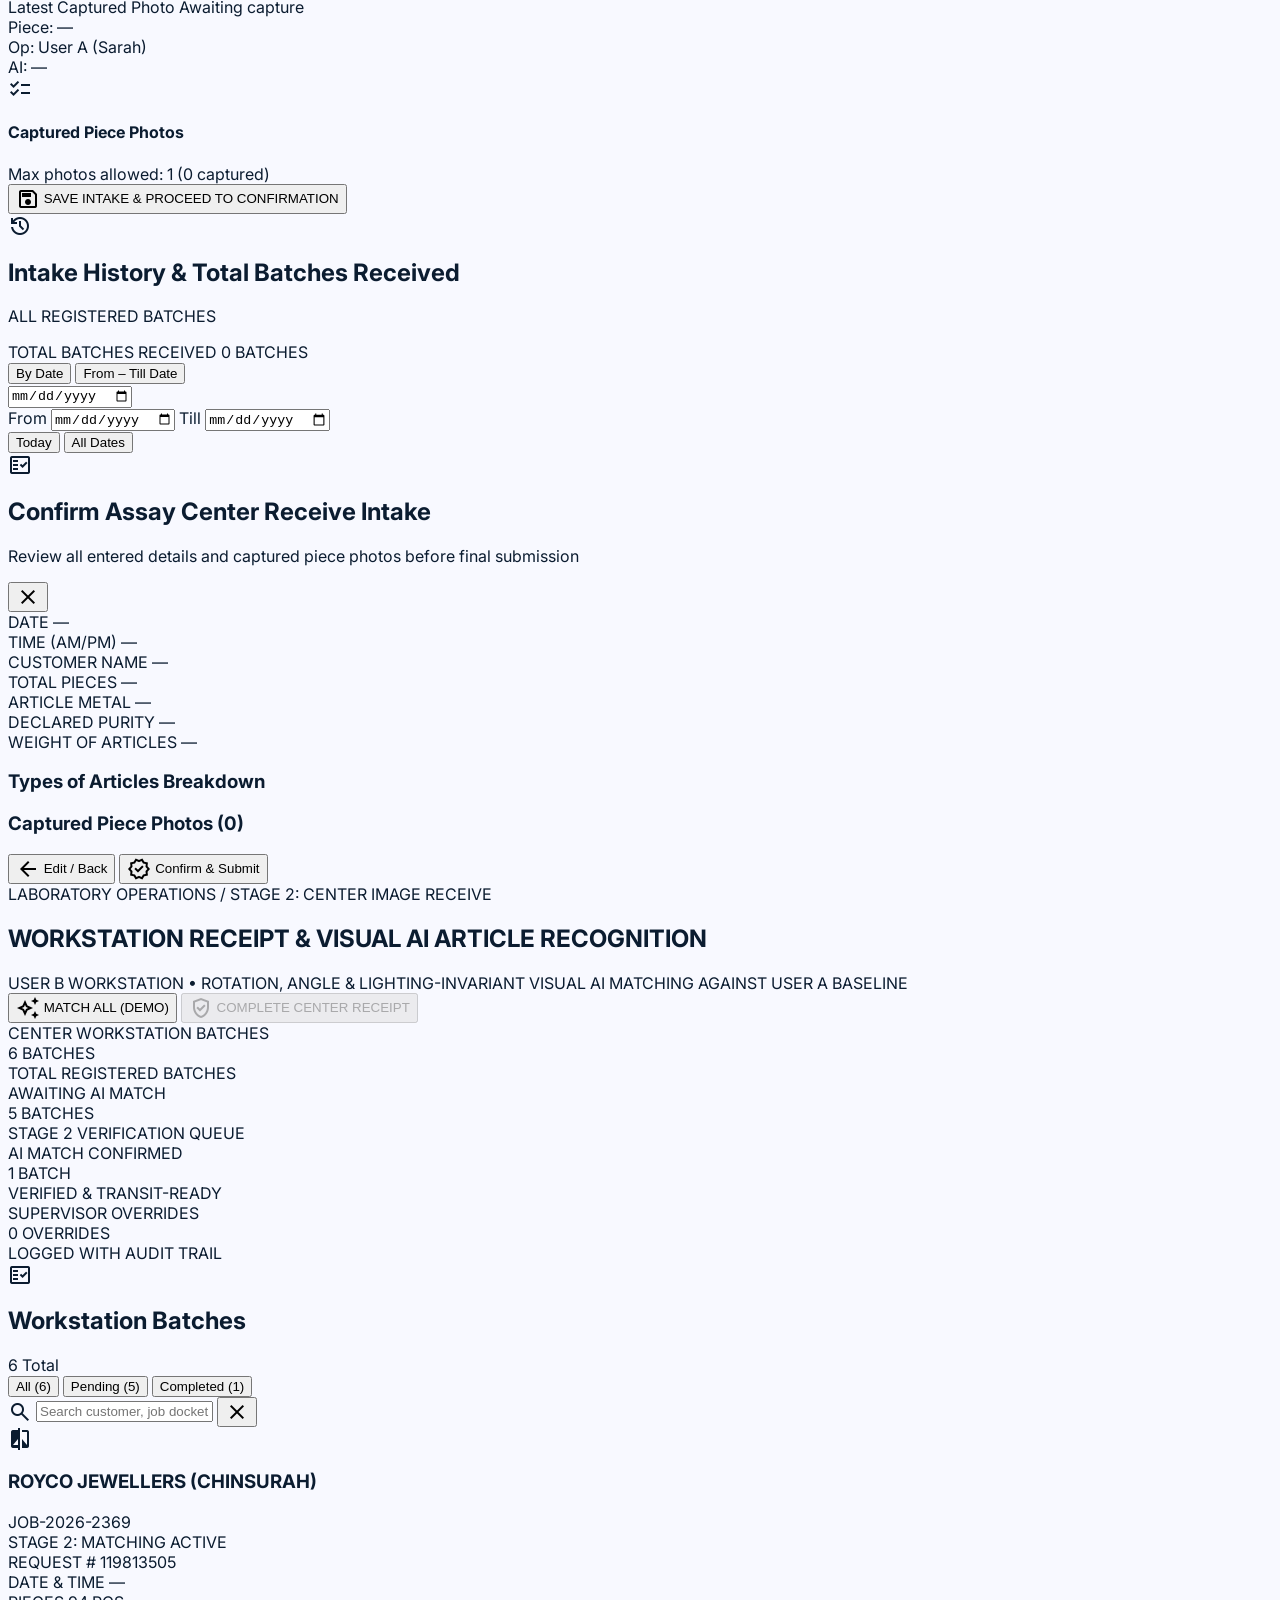
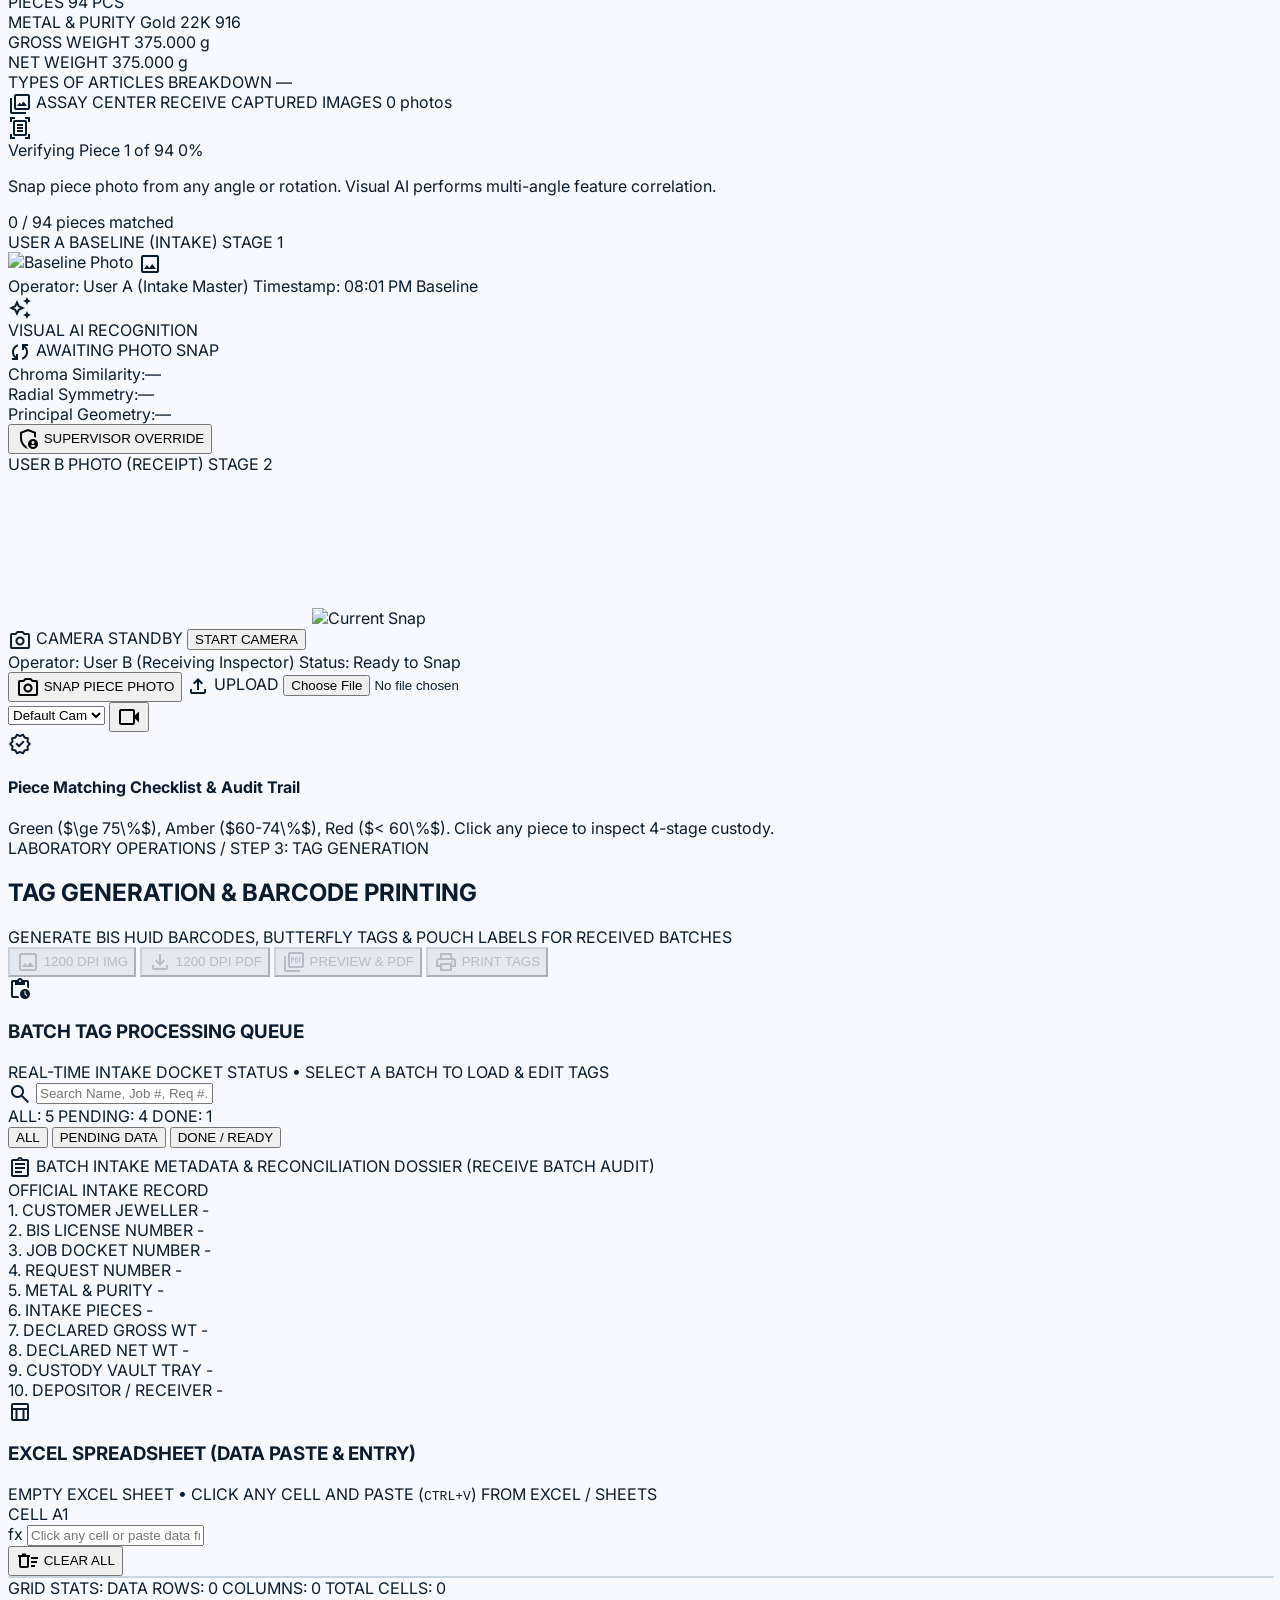
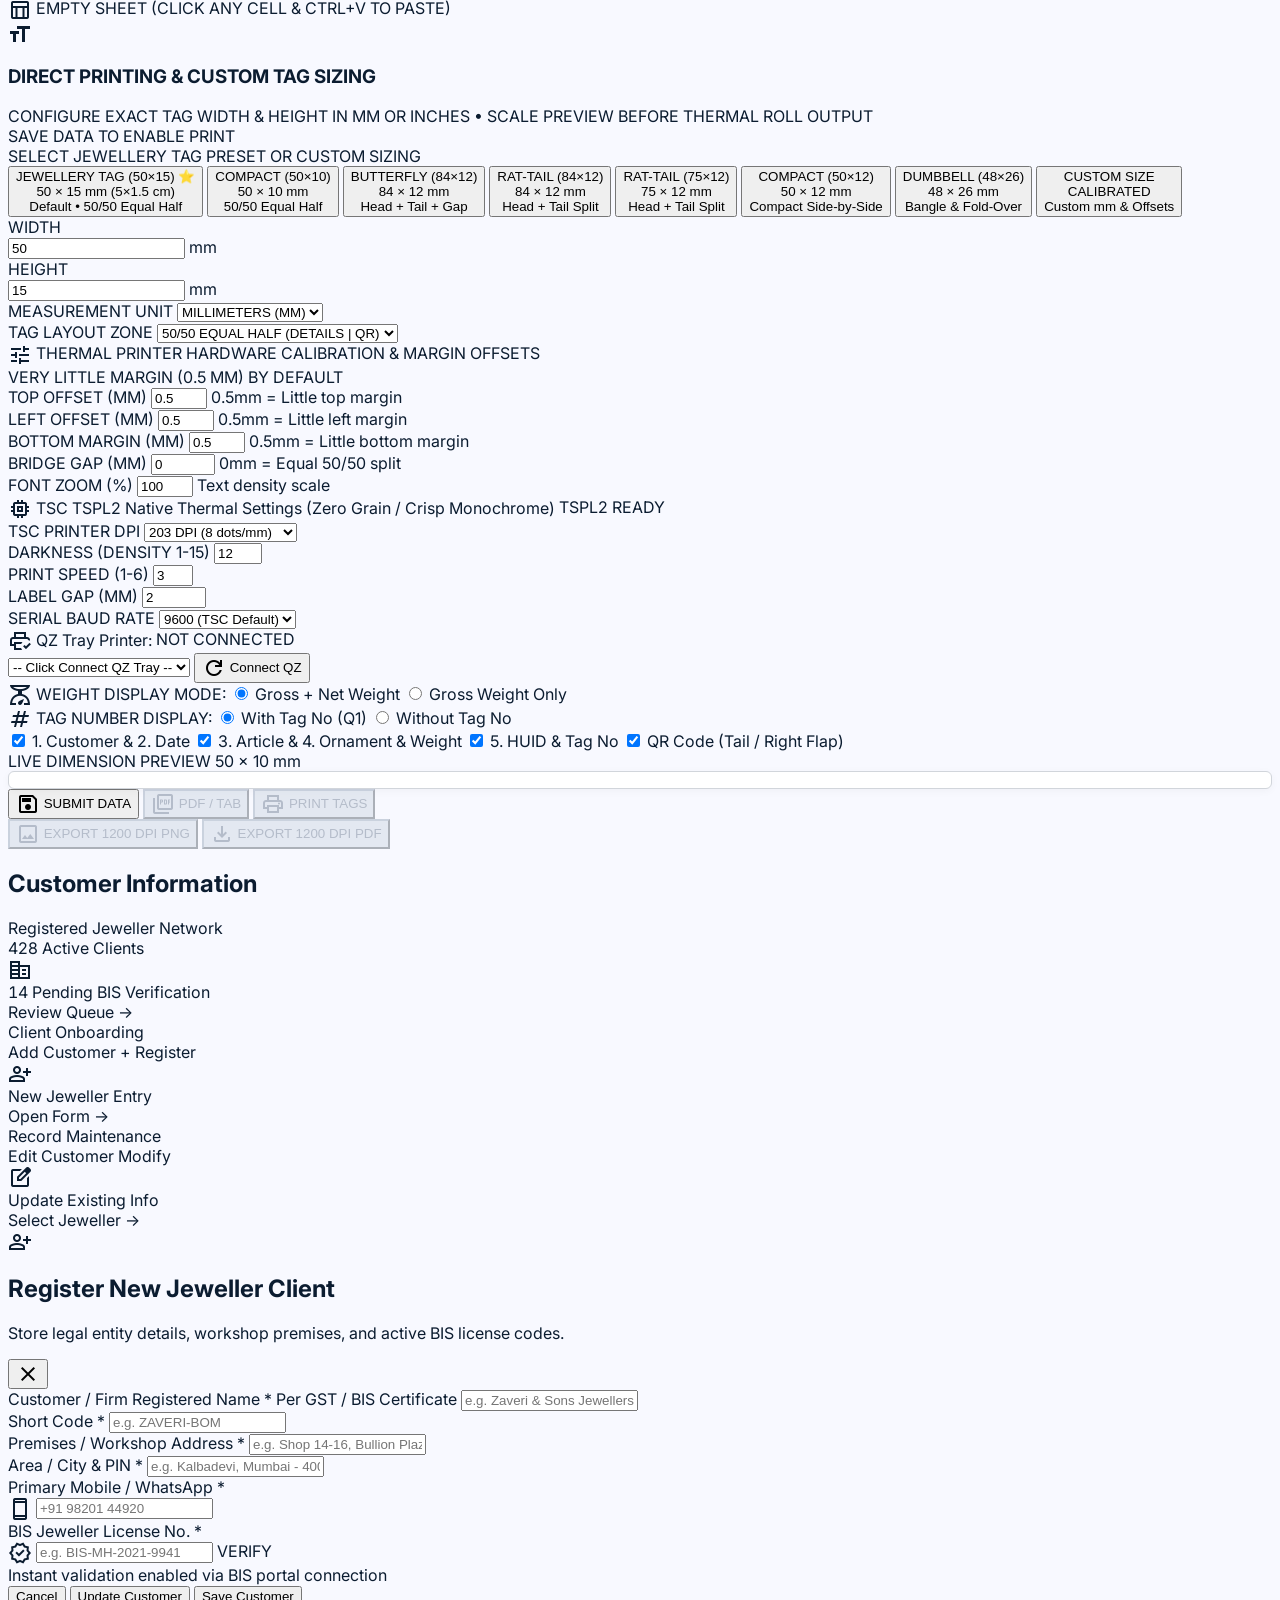
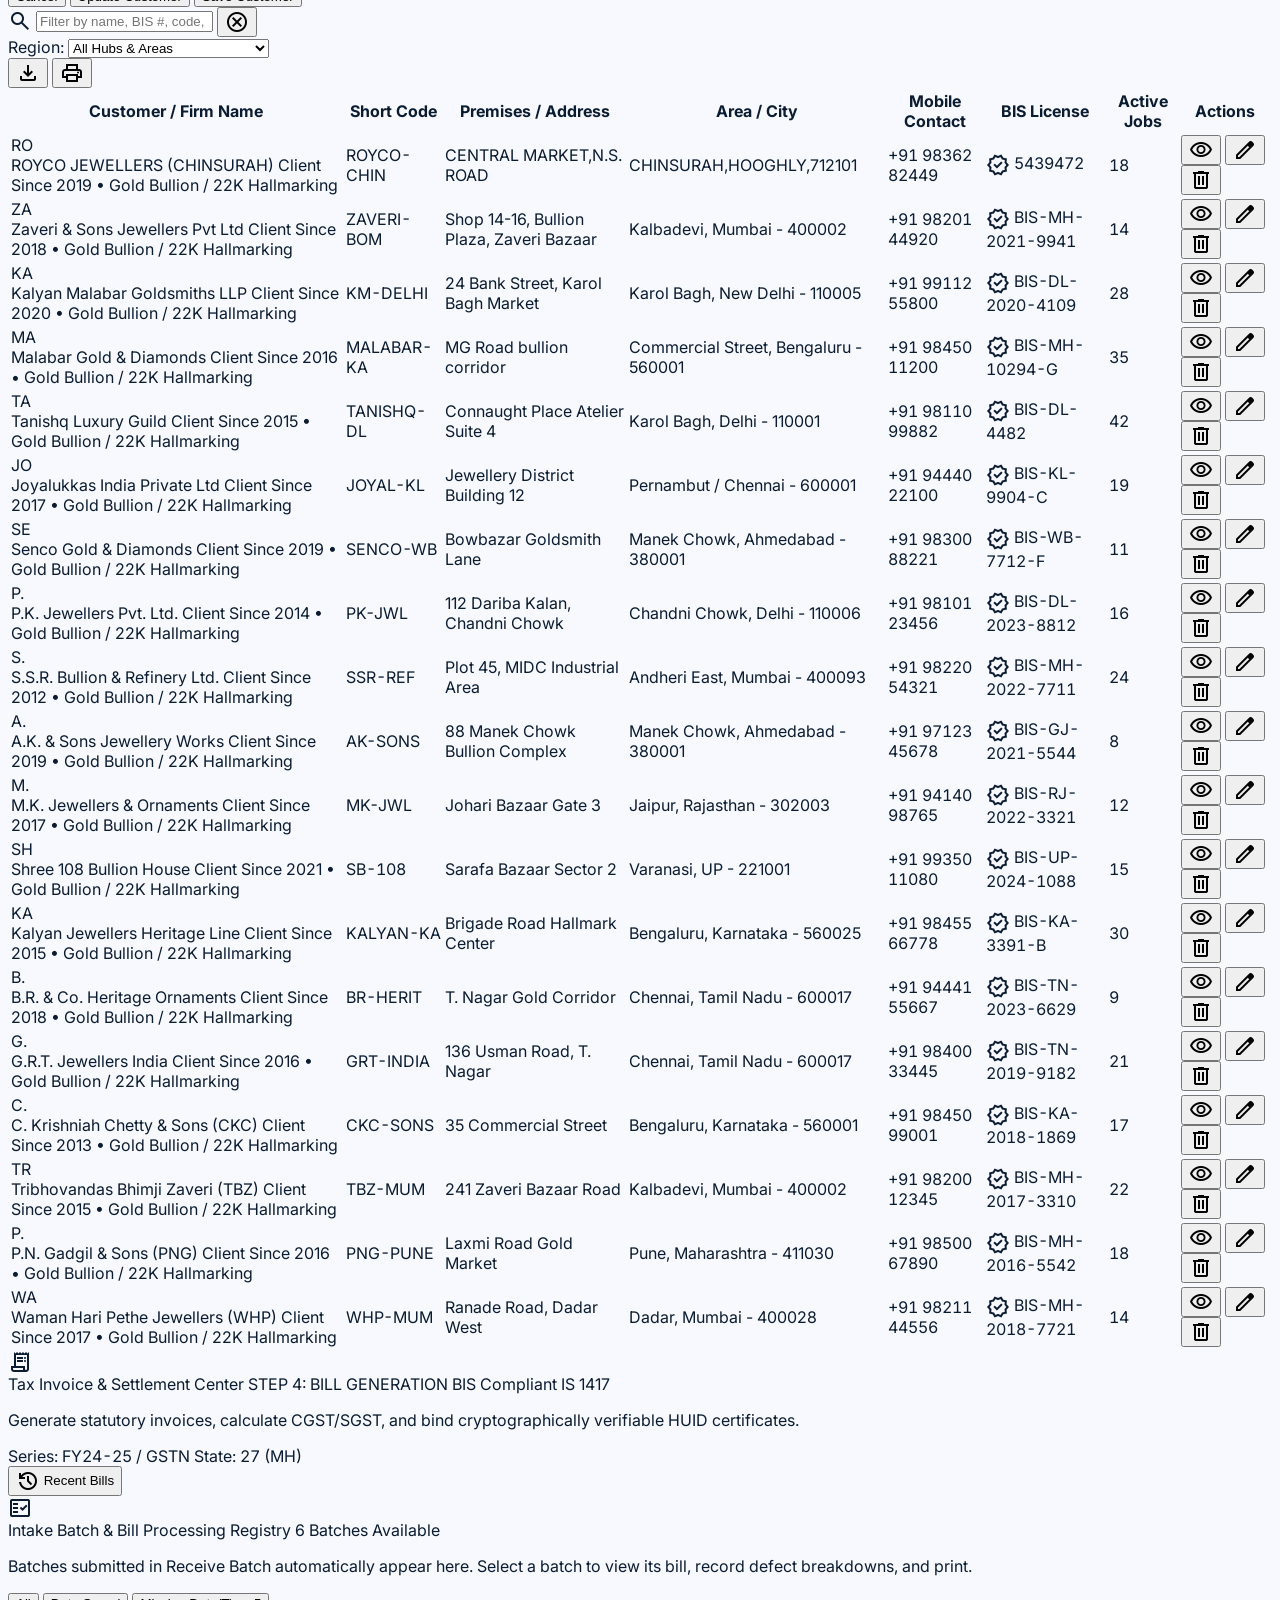
==== commit a21a5176: "feat(tag-export): add 1200 DPI lossless PNG image & direct-printable exact-size PDF exports" ====
--- a/stitch_bis_hallmarking_management_software/index.html
+++ b/stitch_bis_hallmarking_management_software/index.html
@@ -2624,7 +2624,15 @@
               <h1 class="font-headline-lg text-2xl lg:text-headline-lg font-bold text-on-surface tracking-tight mt-0.5">TAG GENERATION & BARCODE PRINTING</h1>
               <span class="text-xs text-on-surface-variant">GENERATE BIS HUID BARCODES, BUTTERFLY TAGS & POUCH LABELS FOR RECEIVED BATCHES</span>
             </div>
-            <div class="flex items-center gap-2.5">
+            <div class="flex flex-wrap items-center gap-2">
+              <button id="btn-export-tag-img-top" onclick="exportTagImages1200Dpi()" disabled="true" class="btn-print-disabled px-3.5 py-2.5 rounded-lg border border-sky-300 bg-sky-50 hover:bg-sky-100 text-sky-900 font-bold text-xs tracking-wider shadow-2xs transition-all flex items-center gap-1.5" type="button" title="Export 1200 DPI Ultra-HD lossless PNG tag image">
+                <span class="material-symbols-outlined text-[17px] text-sky-700">image</span>
+                <span>1200 DPI IMG</span>
+              </button>
+              <button id="btn-export-tag-pdf-top" onclick="exportTagPdf1200Dpi()" disabled="true" class="btn-print-disabled px-3.5 py-2.5 rounded-lg border border-indigo-300 bg-indigo-50 hover:bg-indigo-100 text-indigo-900 font-bold text-xs tracking-wider shadow-2xs transition-all flex items-center gap-1.5" type="button" title="Export 1200 DPI directly-printable exact-size PDF">
+                <span class="material-symbols-outlined text-[17px] text-indigo-700">download</span>
+                <span>1200 DPI PDF</span>
+              </button>
               <button id="btn-open-tag-tab" onclick="openTagPrintTab()" disabled="true" class="btn-print-disabled px-4 py-2.5 rounded-lg border border-slate-300 bg-white hover:bg-slate-50 text-slate-800 font-bold text-xs tracking-wider shadow-2xs transition-all flex items-center gap-1.5" type="button" title="Open full print sheet in a new tab for preview & PDF download">
                 <span class="material-symbols-outlined text-[17px] text-primary">picture_as_pdf</span>
                 <span>PREVIEW & PDF</span>
@@ -3071,19 +3079,31 @@
                 </div>
 
                 <!-- Bottom Gated Action Buttons -->
-                <div class="mt-4 pt-3 border-t border-slate-200 flex items-center gap-2">
-                  <button type="button" id="btn-submit-tag-data" onclick="saveTagData()" class="flex-1 py-2.5 px-3 rounded-lg bg-emerald-700 hover:bg-emerald-800 text-white font-bold text-xs uppercase tracking-wider shadow-sm transition-all flex items-center justify-center gap-1.5 cursor-pointer">
-                    <span class="material-symbols-outlined text-[17px]">save</span>
-                    <span>SUBMIT DATA</span>
-                  </button>
-                  <button type="button" id="btn-open-tag-tab-bottom" onclick="openTagPrintTab()" disabled="true" class="btn-print-disabled flex-1 py-2.5 px-3 rounded-lg border border-slate-300 bg-white hover:bg-slate-50 text-slate-800 font-bold text-xs uppercase tracking-wider shadow-2xs transition-all flex items-center justify-center gap-1.5" title="Preview & PDF Download">
-                    <span class="material-symbols-outlined text-[16px] text-primary">picture_as_pdf</span>
-                    <span>PDF / TAB</span>
-                  </button>
-                  <button type="button" id="btn-print-tags-bottom" onclick="openTagPrintOptionsModal()" disabled="true" class="btn-print-disabled flex-1 py-2.5 px-3 rounded-lg bg-primary-container text-secondary-fixed font-bold text-xs uppercase tracking-wider shadow-sm border border-[#c5a059]/40 transition-all flex items-center justify-center gap-1.5">
-                    <span class="material-symbols-outlined text-[17px] text-amber-400">print</span>
-                    <span>PRINT TAGS</span>
-                  </button>
+                <div class="mt-4 pt-3 border-t border-slate-200 flex flex-col gap-2">
+                  <div class="flex items-center gap-2">
+                    <button type="button" id="btn-submit-tag-data" onclick="saveTagData()" class="flex-1 py-2.5 px-3 rounded-lg bg-emerald-700 hover:bg-emerald-800 text-white font-bold text-xs uppercase tracking-wider shadow-sm transition-all flex items-center justify-center gap-1.5 cursor-pointer">
+                      <span class="material-symbols-outlined text-[17px]">save</span>
+                      <span>SUBMIT DATA</span>
+                    </button>
+                    <button type="button" id="btn-open-tag-tab-bottom" onclick="openTagPrintTab()" disabled="true" class="btn-print-disabled flex-1 py-2.5 px-3 rounded-lg border border-slate-300 bg-white hover:bg-slate-50 text-slate-800 font-bold text-xs uppercase tracking-wider shadow-2xs transition-all flex items-center justify-center gap-1.5" title="Preview & PDF Download">
+                      <span class="material-symbols-outlined text-[16px] text-primary">picture_as_pdf</span>
+                      <span>PDF / TAB</span>
+                    </button>
+                    <button type="button" id="btn-print-tags-bottom" onclick="openTagPrintOptionsModal()" disabled="true" class="btn-print-disabled flex-1 py-2.5 px-3 rounded-lg bg-primary-container text-secondary-fixed font-bold text-xs uppercase tracking-wider shadow-sm border border-[#c5a059]/40 transition-all flex items-center justify-center gap-1.5">
+                      <span class="material-symbols-outlined text-[17px] text-amber-400">print</span>
+                      <span>PRINT TAGS</span>
+                    </button>
+                  </div>
+                  <div class="grid grid-cols-2 gap-2">
+                    <button type="button" id="btn-export-tag-img-bottom" onclick="exportTagImages1200Dpi()" disabled="true" class="btn-print-disabled py-2 px-3 rounded-lg border border-sky-300 bg-sky-50 hover:bg-sky-100 text-sky-900 font-bold text-[11px] uppercase tracking-wider transition-all flex items-center justify-center gap-1.5" title="Export 1200 DPI lossless PNG tag image">
+                      <span class="material-symbols-outlined text-[15px] text-sky-700">image</span>
+                      <span>EXPORT 1200 DPI PNG</span>
+                    </button>
+                    <button type="button" id="btn-export-tag-pdf-bottom" onclick="exportTagPdf1200Dpi()" disabled="true" class="btn-print-disabled py-2 px-3 rounded-lg border border-indigo-300 bg-indigo-50 hover:bg-indigo-100 text-indigo-900 font-bold text-[11px] uppercase tracking-wider transition-all flex items-center justify-center gap-1.5" title="Export 1200 DPI direct-printable PDF">
+                      <span class="material-symbols-outlined text-[15px] text-indigo-700">download</span>
+                      <span>EXPORT 1200 DPI PDF</span>
+                    </button>
+                  </div>
                 </div>
               </div>
             </div>
@@ -6587,6 +6607,33 @@
             </div>
             <span class="material-symbols-outlined text-slate-600 group-hover:translate-x-1 transition-transform">arrow_forward</span>
           </button>
+
+          <!-- 1200 DPI Ultra-HD Image & Direct-Printable PDF Export -->
+          <div id="modal-export-1200dpi-panel" class="p-3.5 rounded-xl border-2 border-indigo-400/70 bg-indigo-50/70 space-y-2.5">
+            <div class="flex items-center justify-between gap-2">
+              <div>
+                <div class="font-extrabold text-xs text-indigo-950 uppercase flex items-center gap-1.5">
+                  <span class="material-symbols-outlined text-[17px] text-indigo-700">hd</span>
+                  <span>1200 DPI MAX QUALITY EXPORT (IMAGE &amp; PDF)</span>
+                </div>
+                <p class="text-[10.5px] text-indigo-900 mt-0.5">Lossless 1200 DPI PNG tag image &amp; exact-size printable PDF (1 tag per page).</p>
+              </div>
+              <select id="modal-export-1200-tag-no-mode" class="px-2 py-1 rounded-lg border border-indigo-400 bg-white text-[11px] font-bold text-slate-800 cursor-pointer">
+                <option value="with">WITH Tag No</option>
+                <option value="without">WITHOUT Tag No</option>
+              </select>
+            </div>
+            <div class="grid grid-cols-2 gap-2">
+              <button type="button" id="btn-export-1200dpi-img" onclick="exportTagImages1200Dpi(document.getElementById('modal-export-1200-tag-no-mode')?.value)" class="px-3 py-2.5 rounded-lg bg-sky-700 hover:bg-sky-800 text-white font-bold text-[11px] uppercase tracking-wider flex items-center justify-center gap-1.5 cursor-pointer transition-all shadow-xs">
+                <span class="material-symbols-outlined text-[15px]">image</span>
+                <span>Export 1200 DPI PNG</span>
+              </button>
+              <button type="button" id="btn-export-1200dpi-pdf" onclick="exportTagPdf1200Dpi(document.getElementById('modal-export-1200-tag-no-mode')?.value)" class="px-3 py-2.5 rounded-lg bg-indigo-700 hover:bg-indigo-800 text-white font-bold text-[11px] uppercase tracking-wider flex items-center justify-center gap-1.5 cursor-pointer transition-all shadow-xs">
+                <span class="material-symbols-outlined text-[15px]">picture_as_pdf</span>
+                <span>Export 1200 DPI PDF</span>
+              </button>
+            </div>
+          </div>
         </div>
       </div>
     </div>
@@ -6598,6 +6645,7 @@
   <script src="https://cdn.jsdelivr.net/npm/@supabase/supabase-js@2"></script>
   <script src="js/supabase-client.js"></script>
   <!-- Application Engine Script -->
+  <script src="js/jspdf.umd.min.js"></script>
   <script src="js/qz-tray.js"></script>
   <script src="js/qrcode.min.js"></script>
   <script src="js/jsQR.js"></script>
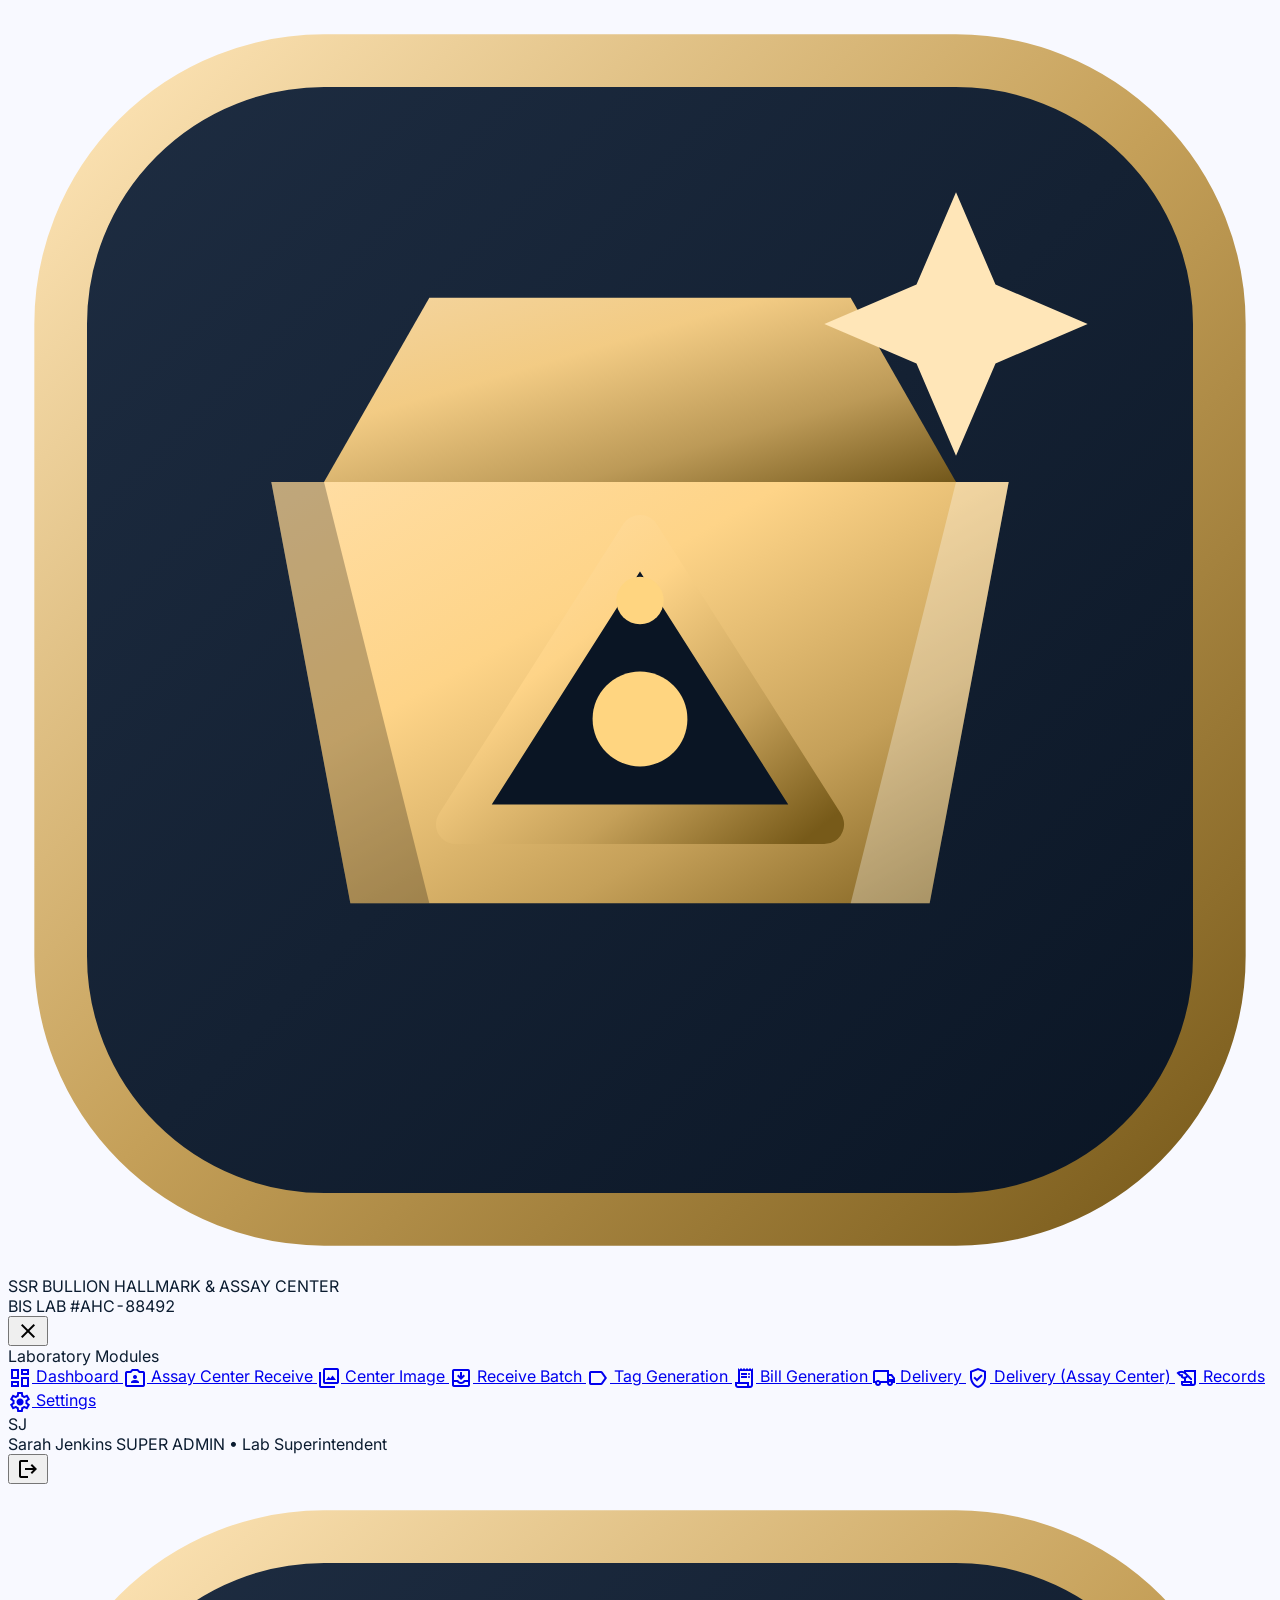
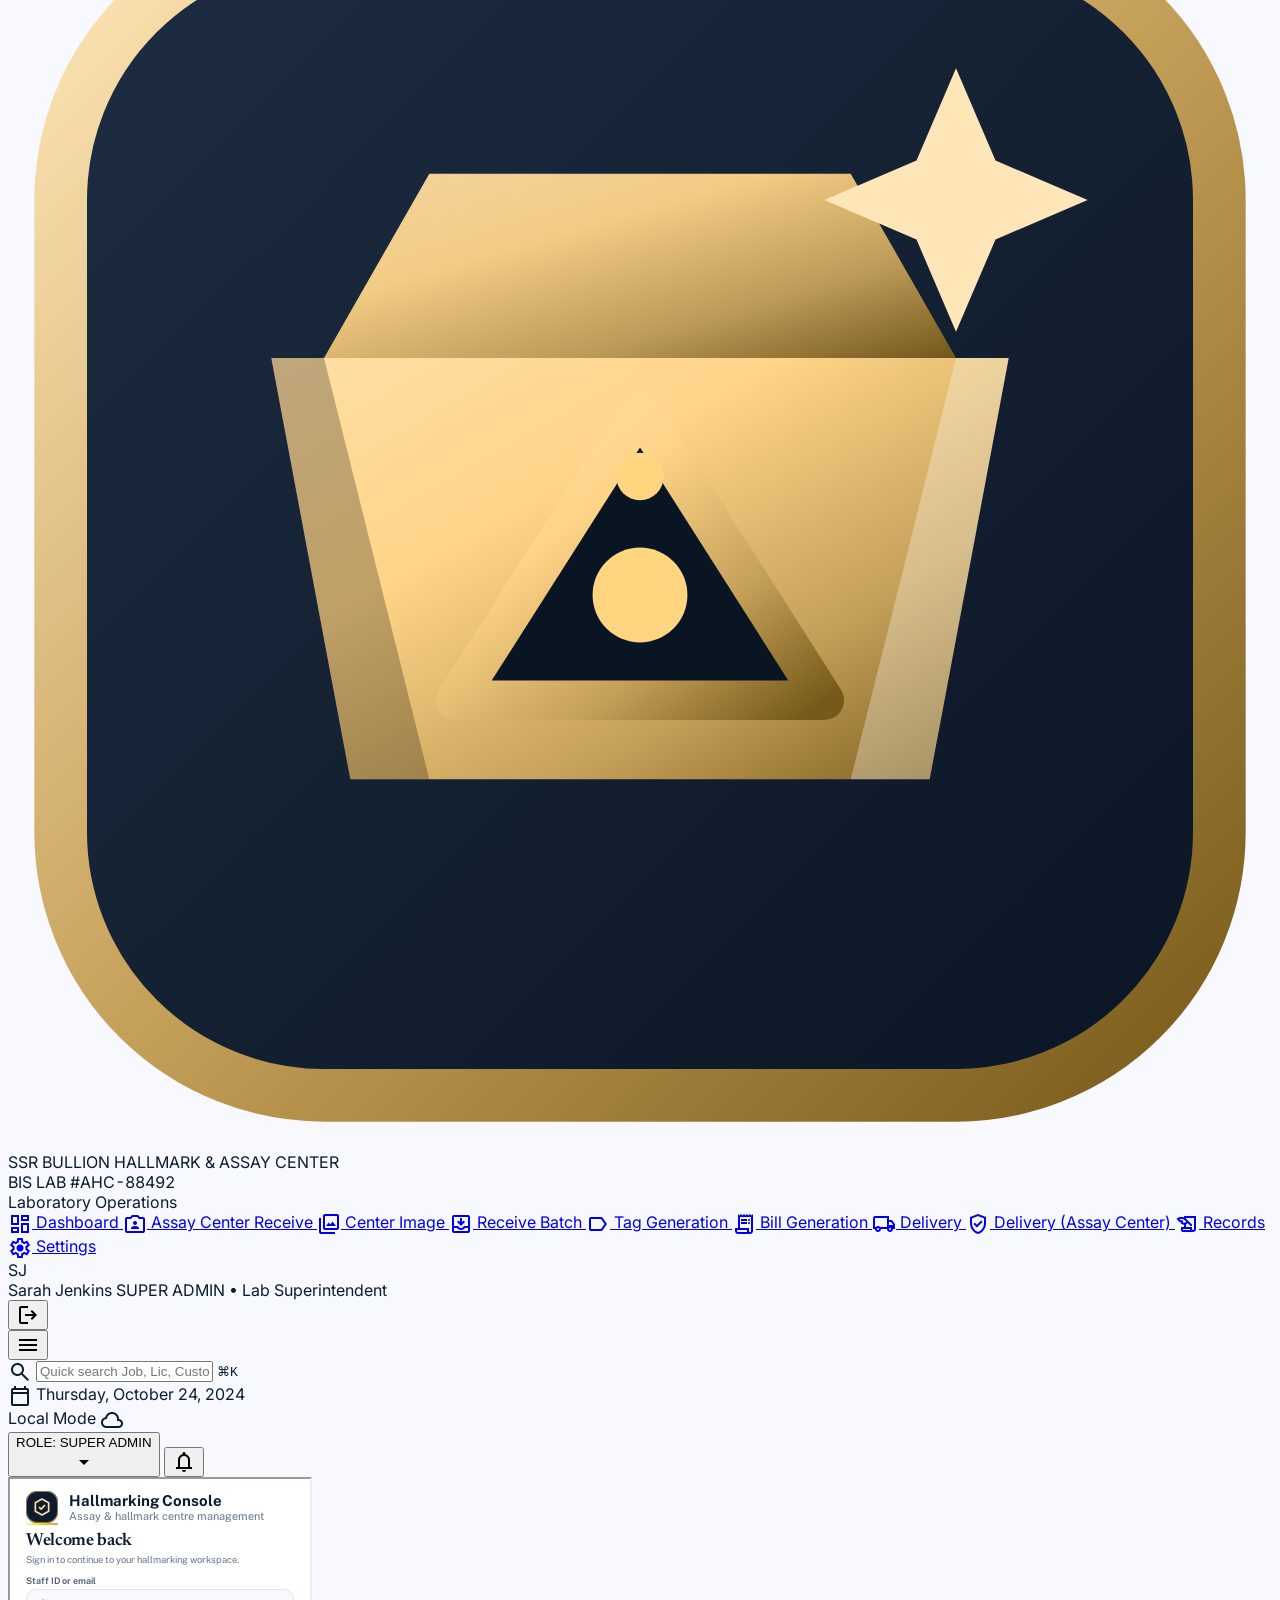
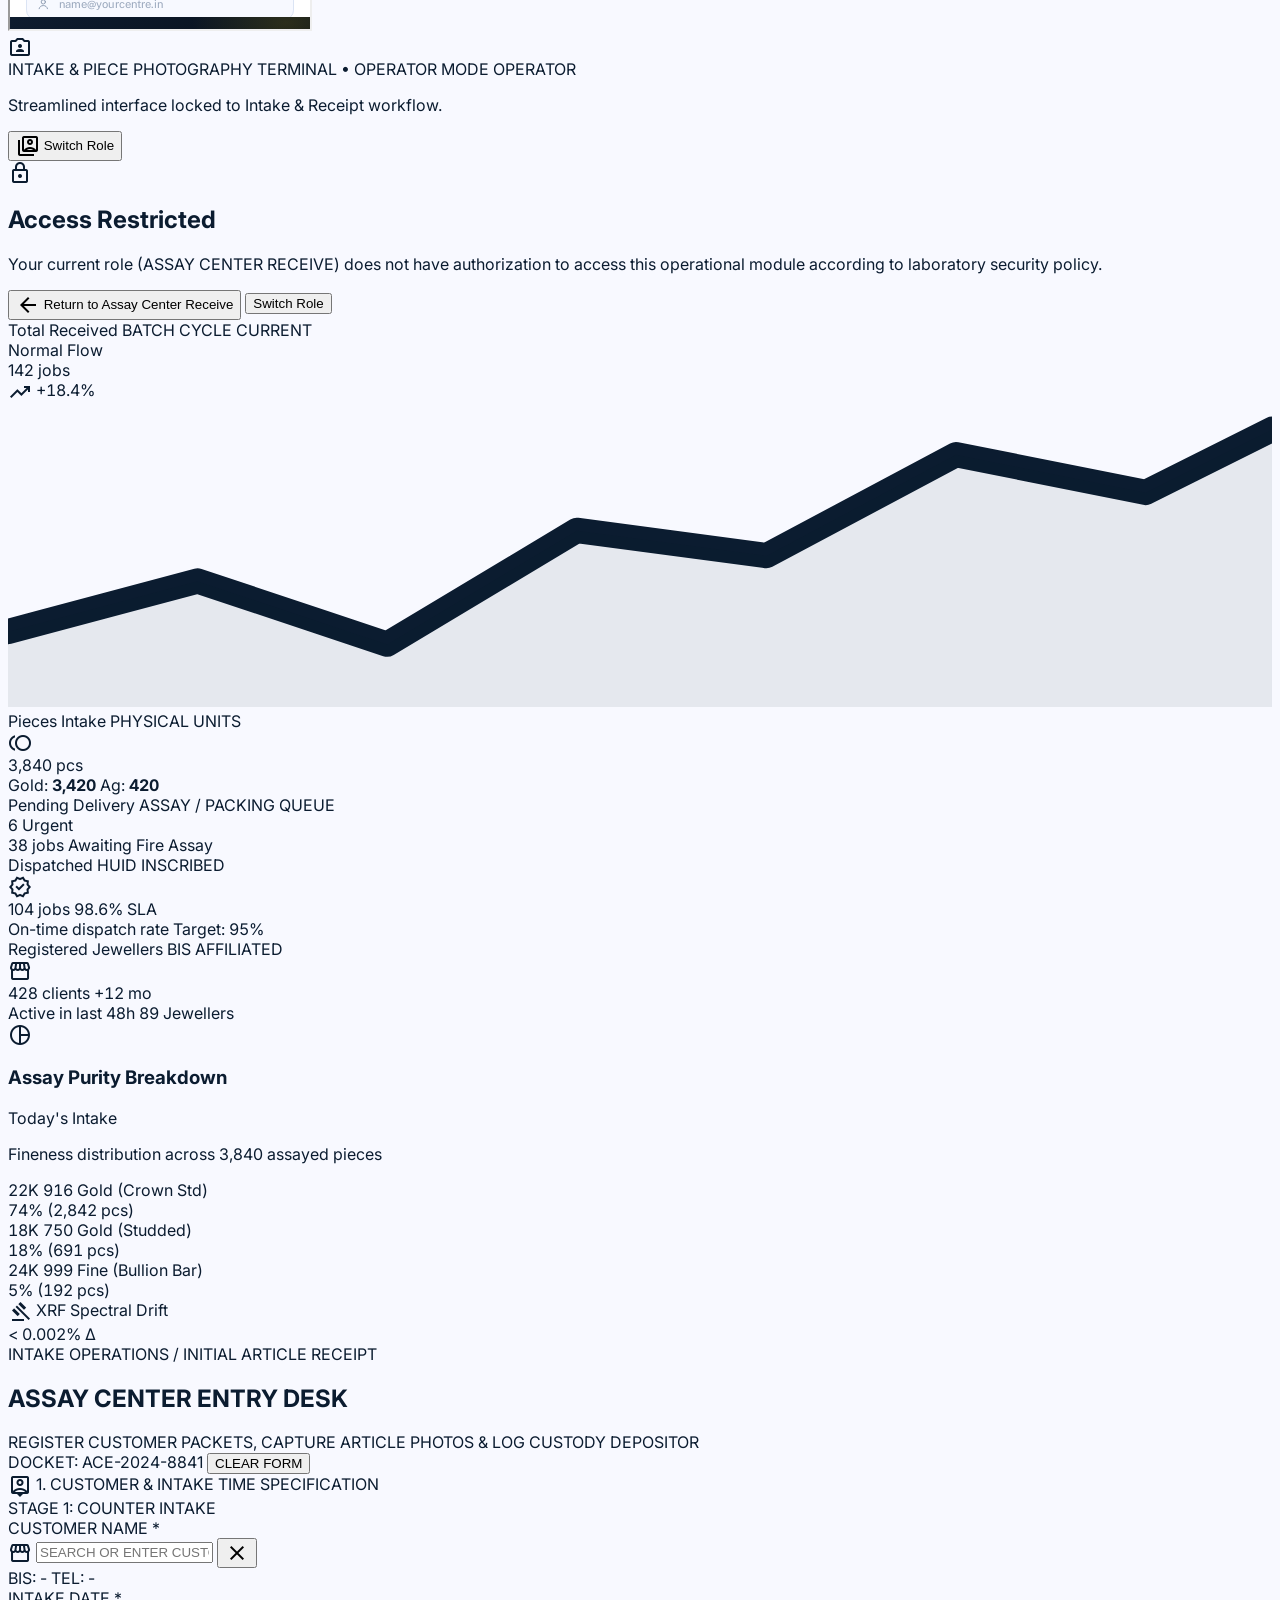
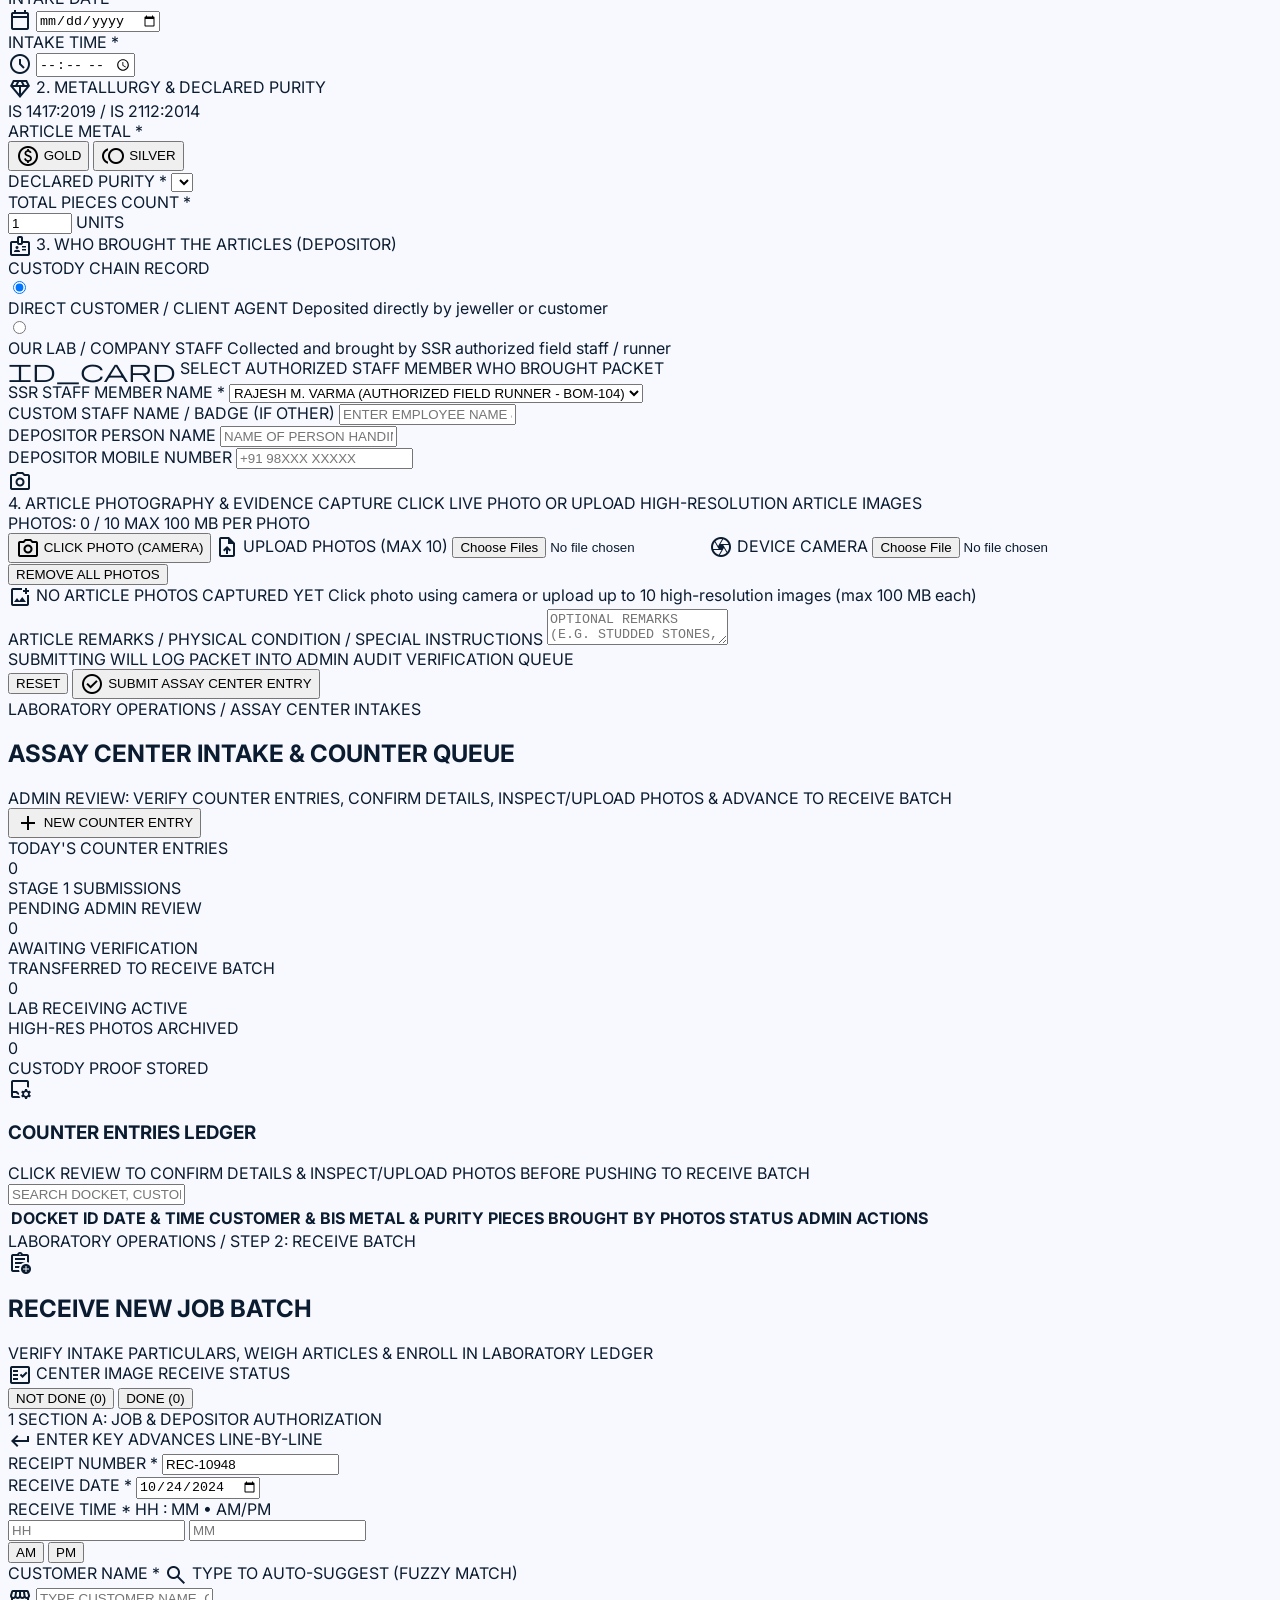
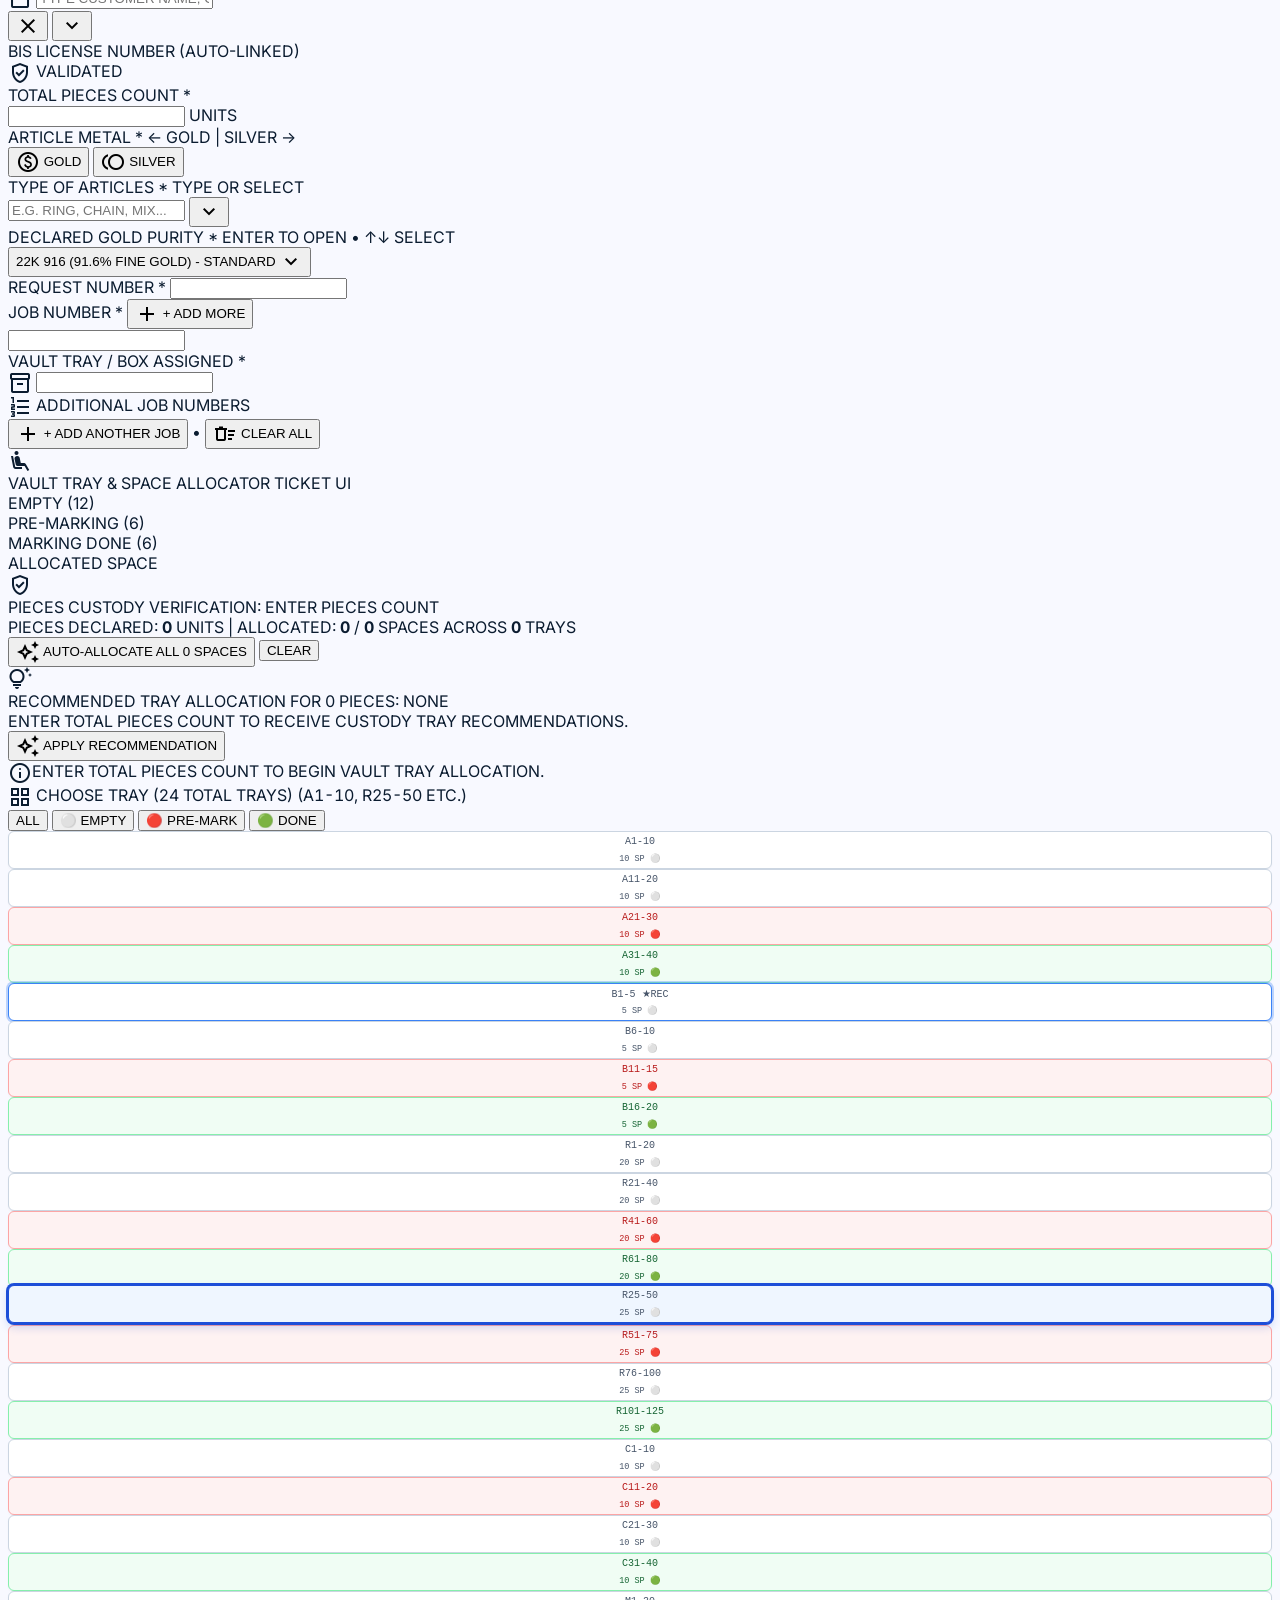
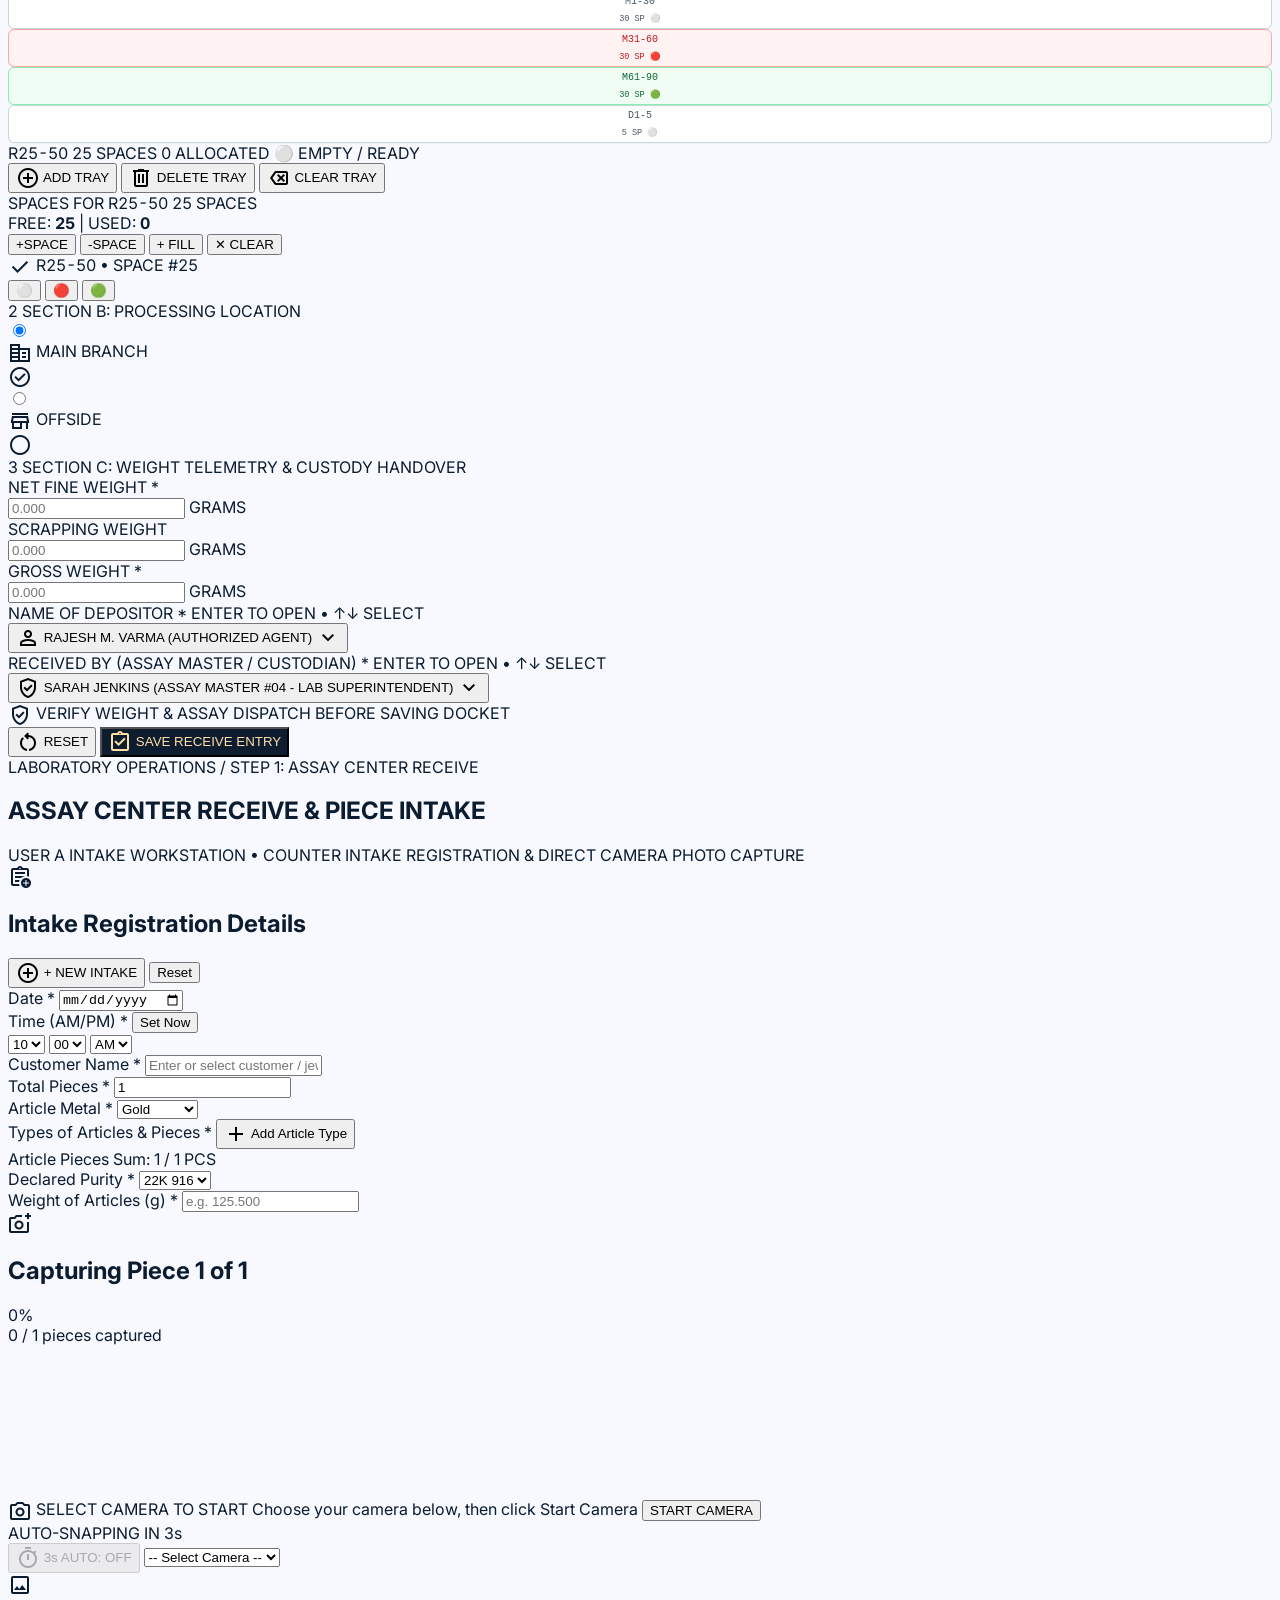
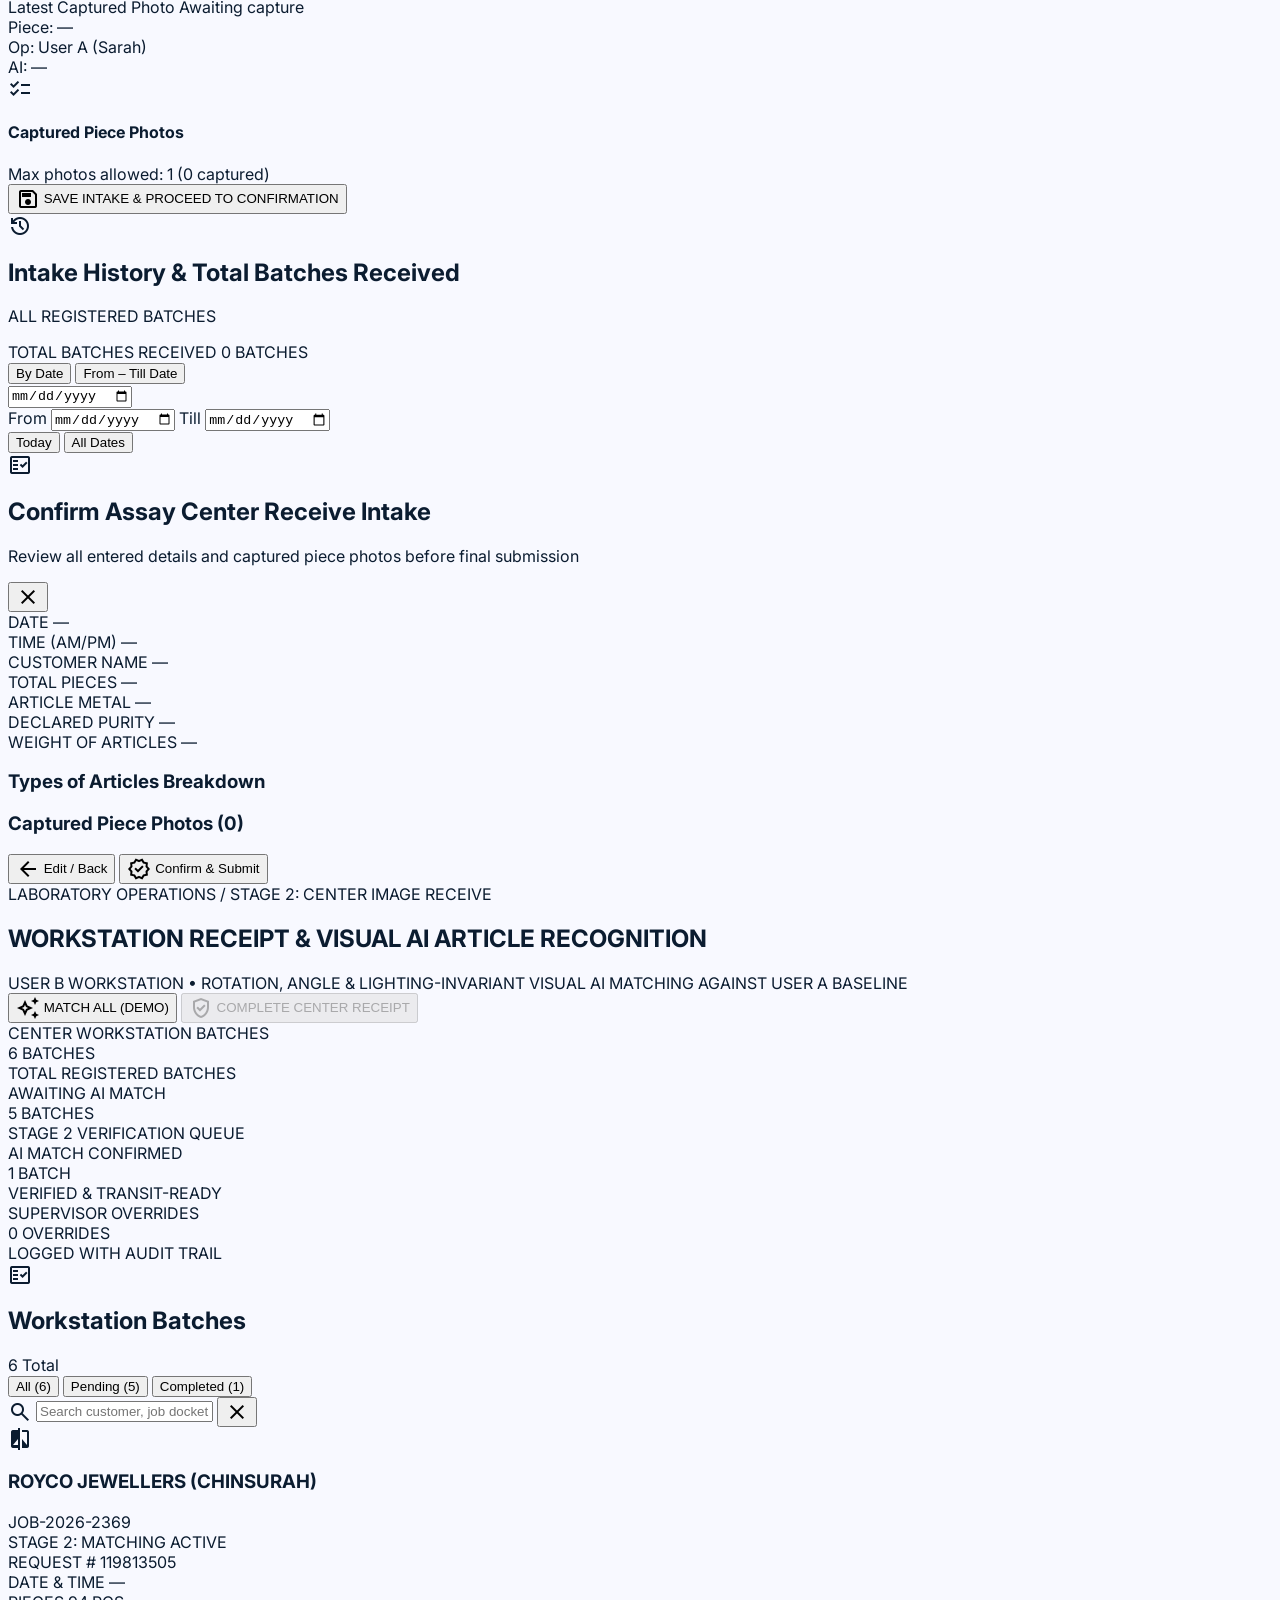
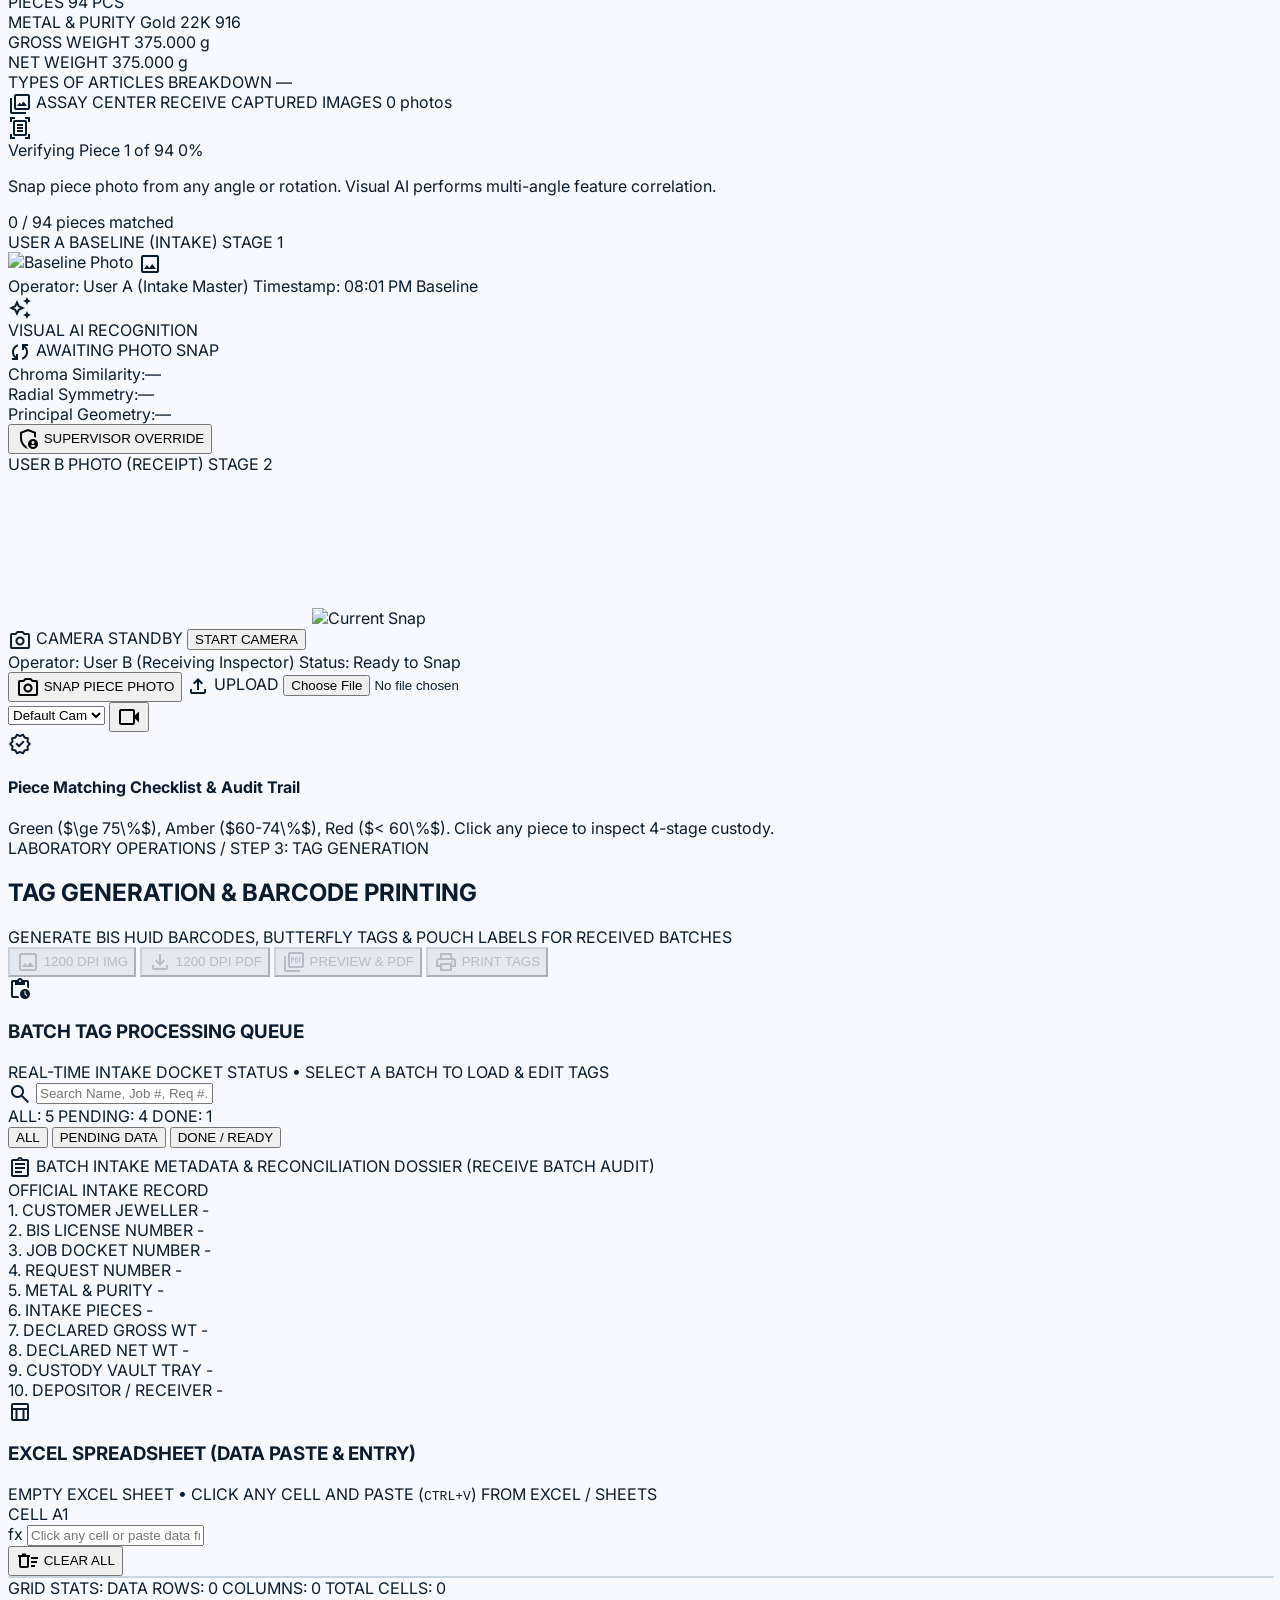
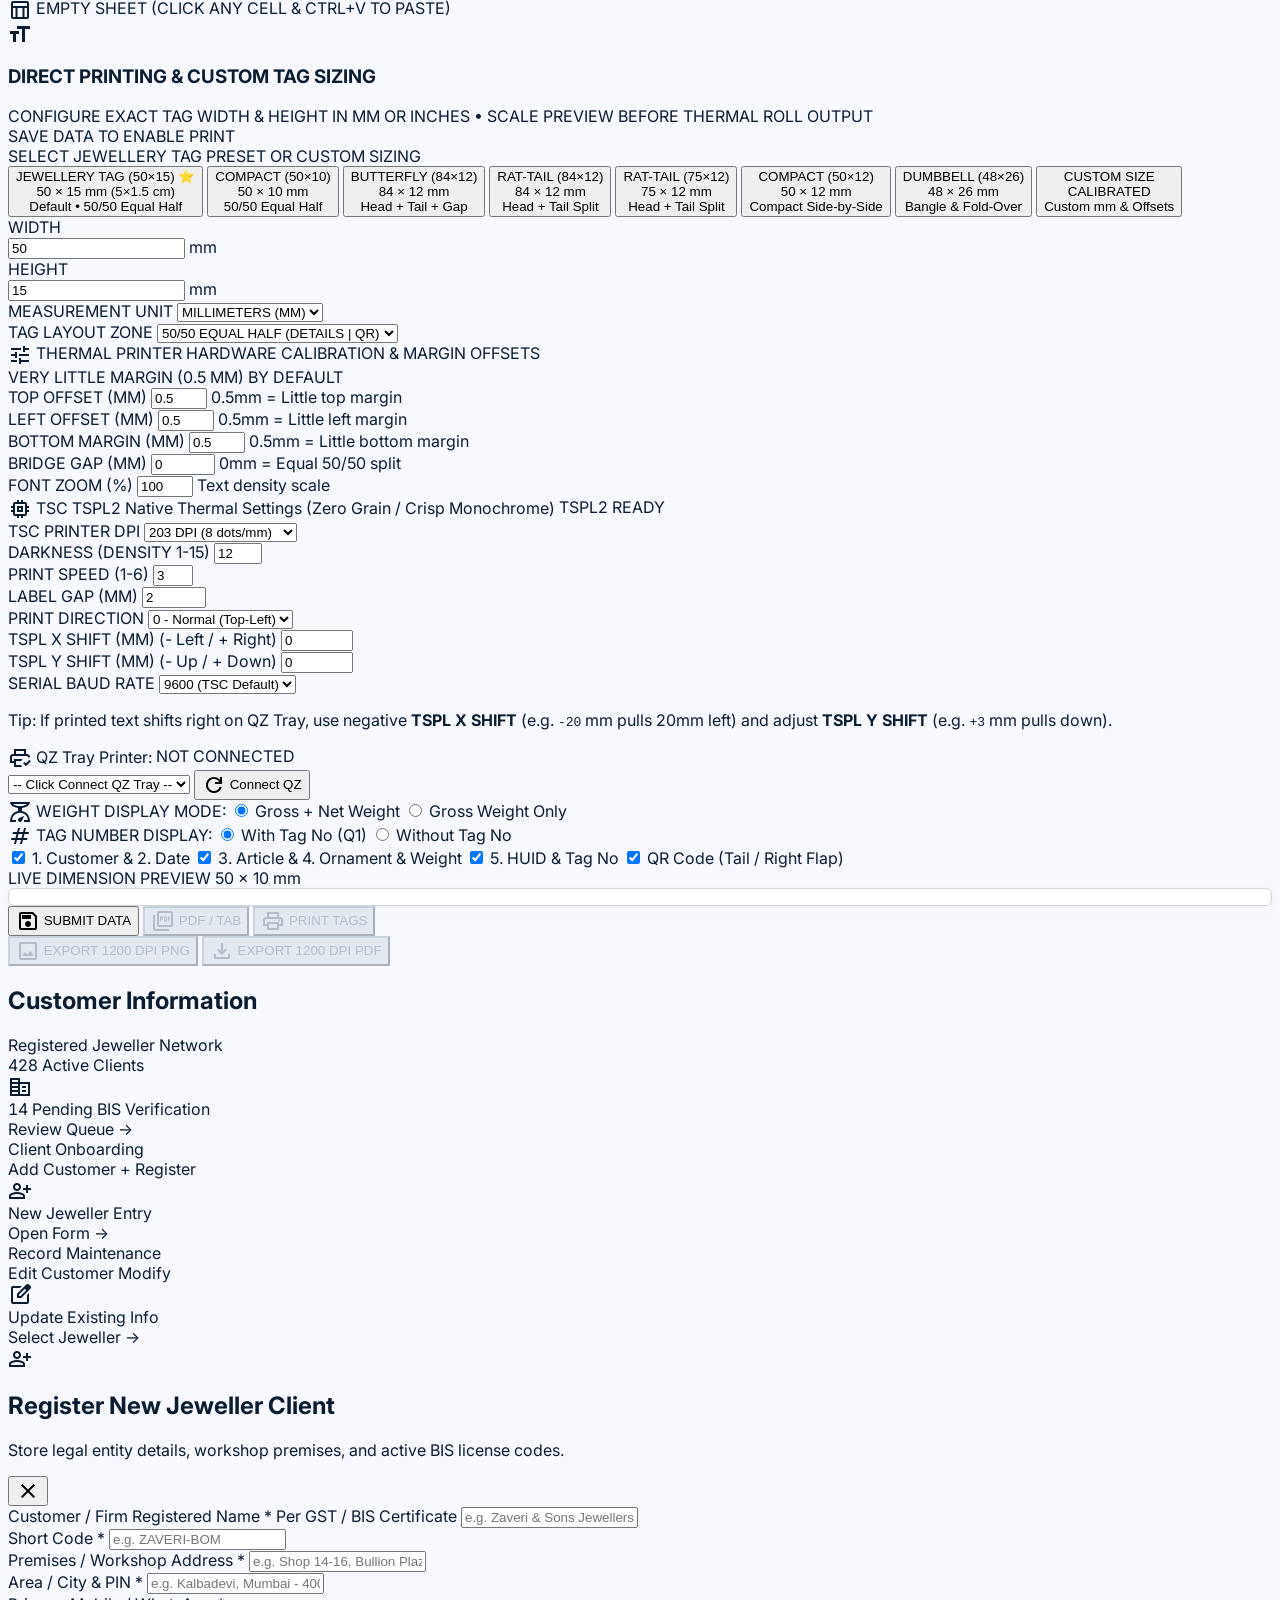
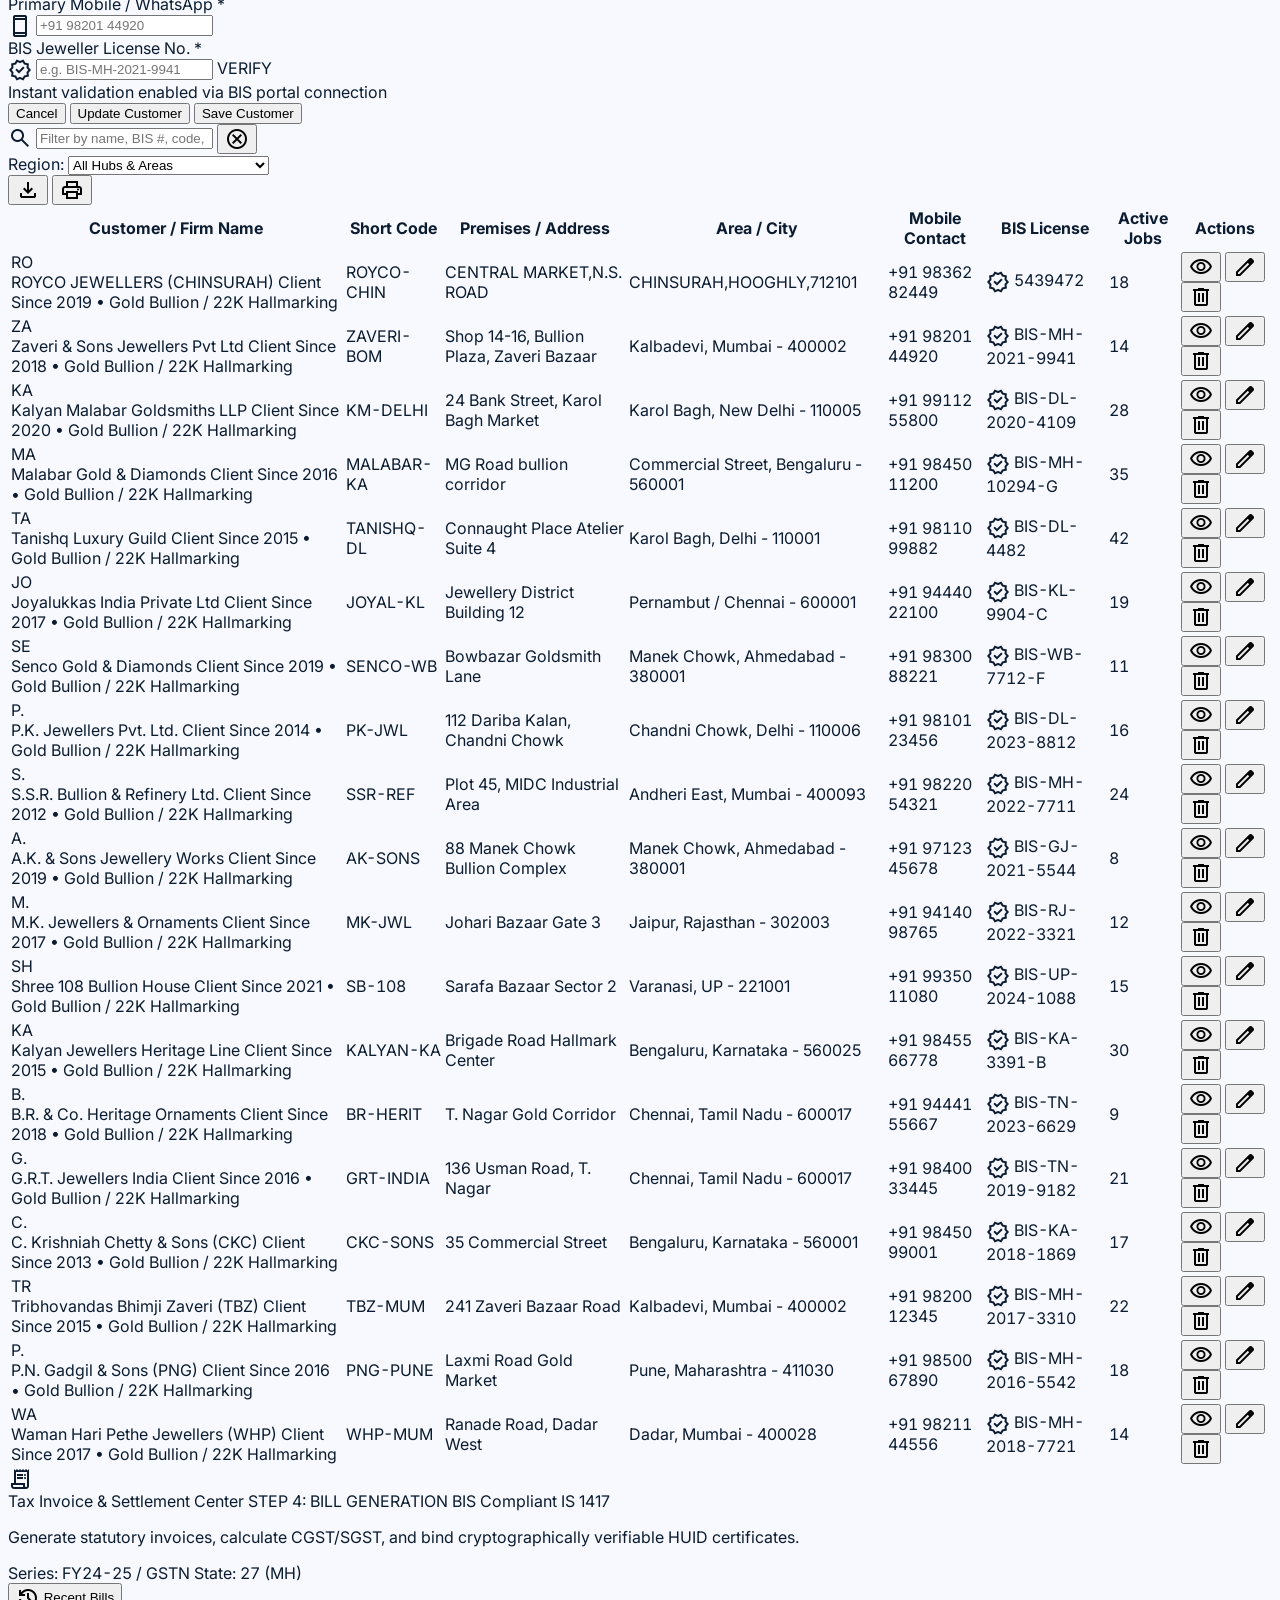
==== commit 7e57ac2d: "fix(tspl): default DIRECTION 0,0, reset OFFSET/SHIFT, and add TSPL X/Y shift controls for QZ Tray" ====
--- a/stitch_bis_hallmarking_management_software/index.html
+++ b/stitch_bis_hallmarking_management_software/index.html
@@ -2955,29 +2955,44 @@
                       </span>
                       <span class="text-[9.5px] font-mono font-bold text-emerald-800 bg-emerald-100 px-2 py-0.5 rounded border border-emerald-300">TSPL2 READY</span>
                     </div>
-                    <div class="grid grid-cols-2 sm:grid-cols-5 gap-2.5 text-xs">
+                    <div class="grid grid-cols-2 sm:grid-cols-4 gap-2.5 text-xs">
                       <div>
                         <label class="block text-[10px] font-bold text-slate-600 uppercase mb-1" for="tag-tspl-dpi">TSC PRINTER DPI</label>
-                        <select id="tag-tspl-dpi" class="w-full h-8 px-2 bg-white rounded-md text-xs font-mono font-bold text-slate-900 border border-slate-300 focus:outline-none focus:ring-1 focus:ring-primary-container cursor-pointer">
+                        <select id="tag-tspl-dpi" onchange="saveTsplSettings()" class="w-full h-8 px-2 bg-white rounded-md text-xs font-mono font-bold text-slate-900 border border-slate-300 focus:outline-none focus:ring-1 focus:ring-primary-container cursor-pointer">
                           <option value="203" selected>203 DPI (8 dots/mm)</option>
                           <option value="300">300 DPI (12 dots/mm)</option>
                         </select>
                       </div>
                       <div>
                         <label class="block text-[10px] font-bold text-slate-600 uppercase mb-1" for="tag-tspl-density">DARKNESS (DENSITY 1-15)</label>
-                        <input type="number" id="tag-tspl-density" value="12" min="1" max="15" step="1" class="w-full h-8 px-2 bg-white rounded-md text-xs font-mono font-bold text-slate-900 border border-slate-300 focus:outline-none focus:ring-1 focus:ring-primary-container"/>
+                        <input type="number" id="tag-tspl-density" value="12" min="1" max="15" step="1" onchange="saveTsplSettings()" class="w-full h-8 px-2 bg-white rounded-md text-xs font-mono font-bold text-slate-900 border border-slate-300 focus:outline-none focus:ring-1 focus:ring-primary-container"/>
                       </div>
                       <div>
                         <label class="block text-[10px] font-bold text-slate-600 uppercase mb-1" for="tag-tspl-speed">PRINT SPEED (1-6)</label>
-                        <input type="number" id="tag-tspl-speed" value="3" min="1" max="6" step="1" class="w-full h-8 px-2 bg-white rounded-md text-xs font-mono font-bold text-slate-900 border border-slate-300 focus:outline-none focus:ring-1 focus:ring-primary-container"/>
+                        <input type="number" id="tag-tspl-speed" value="3" min="1" max="6" step="1" onchange="saveTsplSettings()" class="w-full h-8 px-2 bg-white rounded-md text-xs font-mono font-bold text-slate-900 border border-slate-300 focus:outline-none focus:ring-1 focus:ring-primary-container"/>
                       </div>
                       <div>
                         <label class="block text-[10px] font-bold text-slate-600 uppercase mb-1" for="tag-tspl-gap">LABEL GAP (MM)</label>
-                        <input type="number" id="tag-tspl-gap" value="2" min="0" max="10" step="0.5" class="w-full h-8 px-2 bg-white rounded-md text-xs font-mono font-bold text-slate-900 border border-slate-300 focus:outline-none focus:ring-1 focus:ring-primary-container"/>
+                        <input type="number" id="tag-tspl-gap" value="2" min="0" max="10" step="0.5" onchange="saveTsplSettings()" class="w-full h-8 px-2 bg-white rounded-md text-xs font-mono font-bold text-slate-900 border border-slate-300 focus:outline-none focus:ring-1 focus:ring-primary-container"/>
+                      </div>
+                      <div>
+                        <label class="block text-[10px] font-bold text-slate-600 uppercase mb-1" for="tag-tspl-direction">PRINT DIRECTION</label>
+                        <select id="tag-tspl-direction" onchange="saveTsplSettings()" class="w-full h-8 px-2 bg-white rounded-md text-xs font-mono font-bold text-slate-900 border border-slate-300 focus:outline-none focus:ring-1 focus:ring-primary-container cursor-pointer">
+                          <option value="0" selected>0 - Normal (Top-Left)</option>
+                          <option value="1">1 - Flipped 180°</option>
+                        </select>
+                      </div>
+                      <div>
+                        <label class="block text-[10px] font-bold text-slate-600 uppercase mb-1" for="tag-tspl-shift-x" title="Negative (-) pulls tag Left; Positive (+) pushes Right">TSPL X SHIFT (MM) <span class="text-amber-700 font-normal">(- Left / + Right)</span></label>
+                        <input type="number" id="tag-tspl-shift-x" value="0" min="-40" max="40" step="0.5" oninput="saveTsplSettings()" class="w-full h-8 px-2 bg-white rounded-md text-xs font-mono font-bold text-slate-900 border border-slate-300 focus:outline-none focus:ring-1 focus:ring-primary-container"/>
+                      </div>
+                      <div>
+                        <label class="block text-[10px] font-bold text-slate-600 uppercase mb-1" for="tag-tspl-shift-y" title="Negative (-) moves Up; Positive (+) moves Down">TSPL Y SHIFT (MM) <span class="text-amber-700 font-normal">(- Up / + Down)</span></label>
+                        <input type="number" id="tag-tspl-shift-y" value="0" min="-25" max="25" step="0.5" oninput="saveTsplSettings()" class="w-full h-8 px-2 bg-white rounded-md text-xs font-mono font-bold text-slate-900 border border-slate-300 focus:outline-none focus:ring-1 focus:ring-primary-container"/>
                       </div>
                       <div>
                         <label class="block text-[10px] font-bold text-slate-600 uppercase mb-1" for="tag-tspl-baud">SERIAL BAUD RATE</label>
-                        <select id="tag-tspl-baud" class="w-full h-8 px-2 bg-white rounded-md text-xs font-mono font-bold text-slate-900 border border-slate-300 focus:outline-none focus:ring-1 focus:ring-primary-container cursor-pointer">
+                        <select id="tag-tspl-baud" onchange="saveTsplSettings()" class="w-full h-8 px-2 bg-white rounded-md text-xs font-mono font-bold text-slate-900 border border-slate-300 focus:outline-none focus:ring-1 focus:ring-primary-container cursor-pointer">
                           <option value="9600" selected>9600 (TSC Default)</option>
                           <option value="19200">19200</option>
                           <option value="38400">38400</option>
@@ -2985,6 +3000,7 @@
                         </select>
                       </div>
                     </div>
+                    <p class="text-[10px] text-amber-900/90 mt-1.5 font-medium">Tip: If printed text shifts right on QZ Tray, use negative <strong>TSPL X SHIFT</strong> (e.g. <code>-20</code> mm pulls 20mm left) and adjust <strong>TSPL Y SHIFT</strong> (e.g. <code>+3</code> mm pulls down).</p>
 
                     <!-- QZ Tray Printer Selector & Status Bar -->
                     <div id="tag-qz-tray-bar" class="mt-2.5 pt-2.5 border-t border-amber-200/70 flex flex-wrap items-center justify-between gap-2">
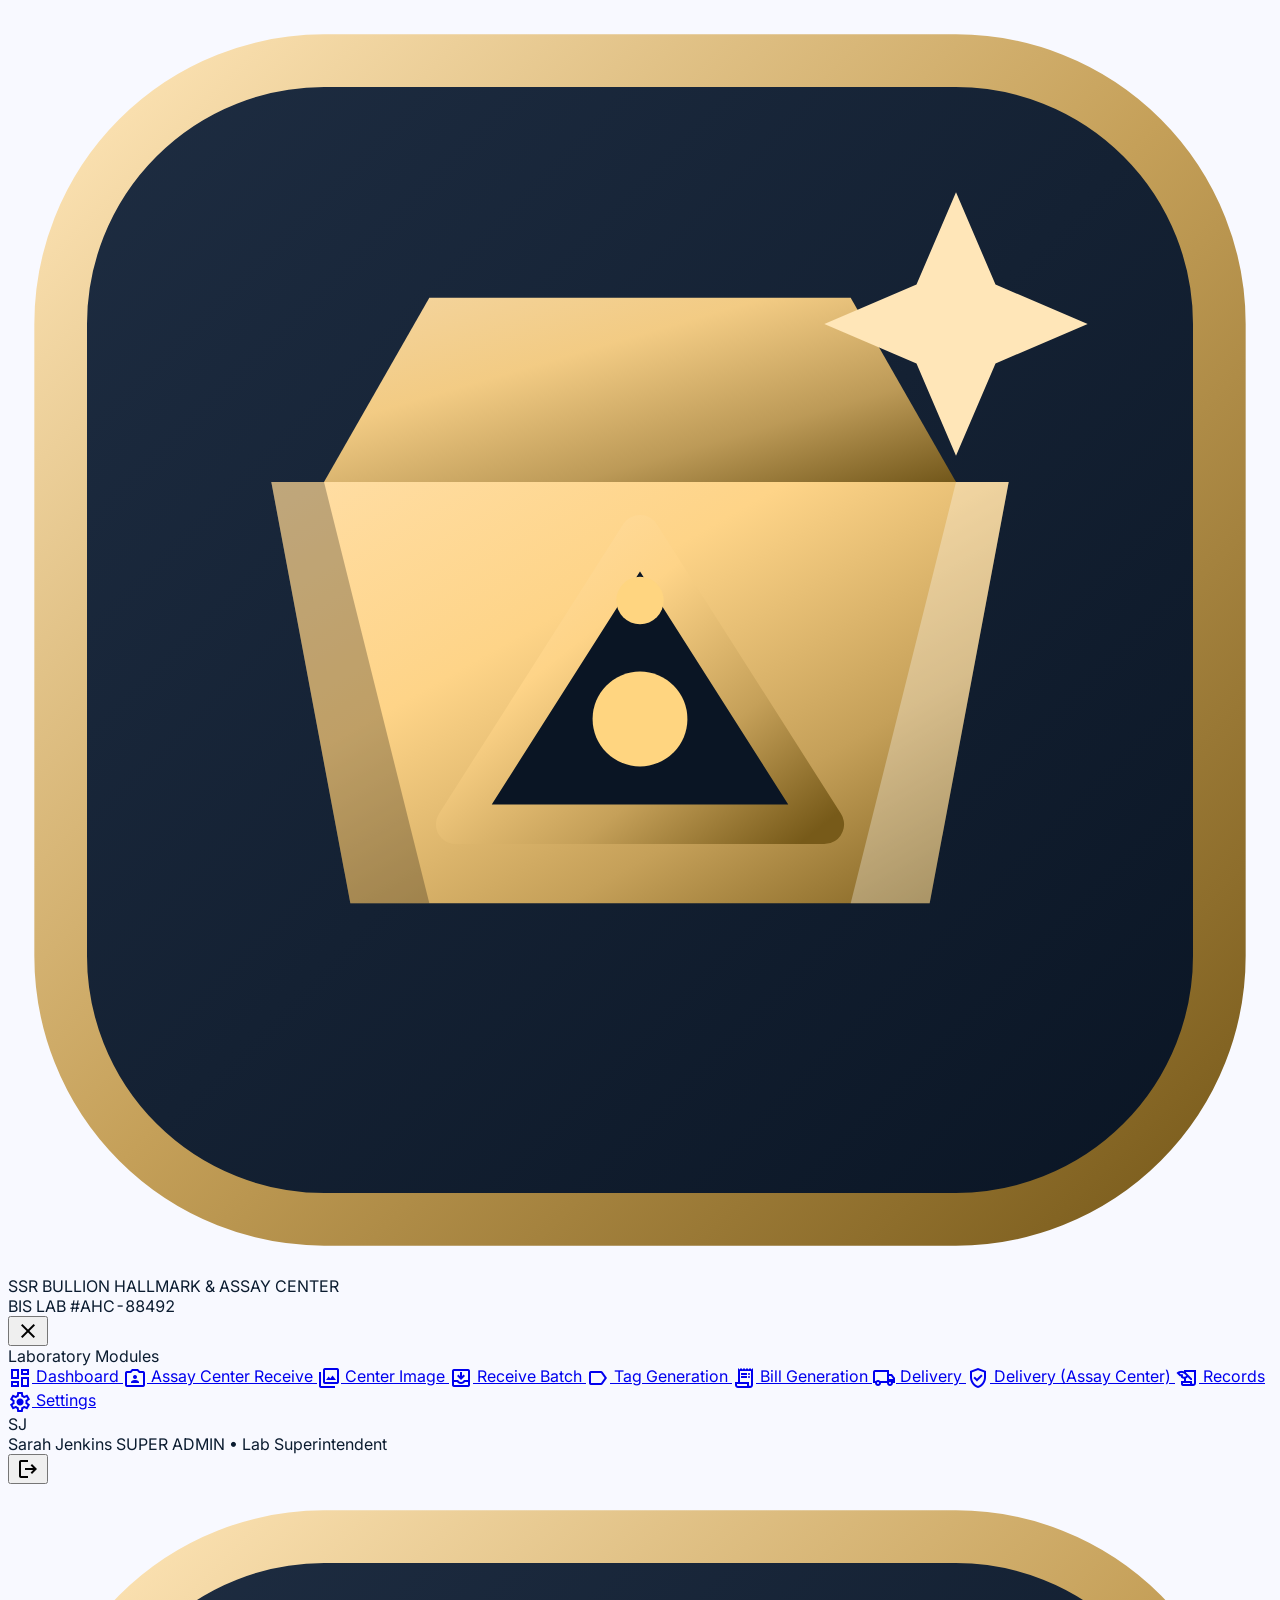
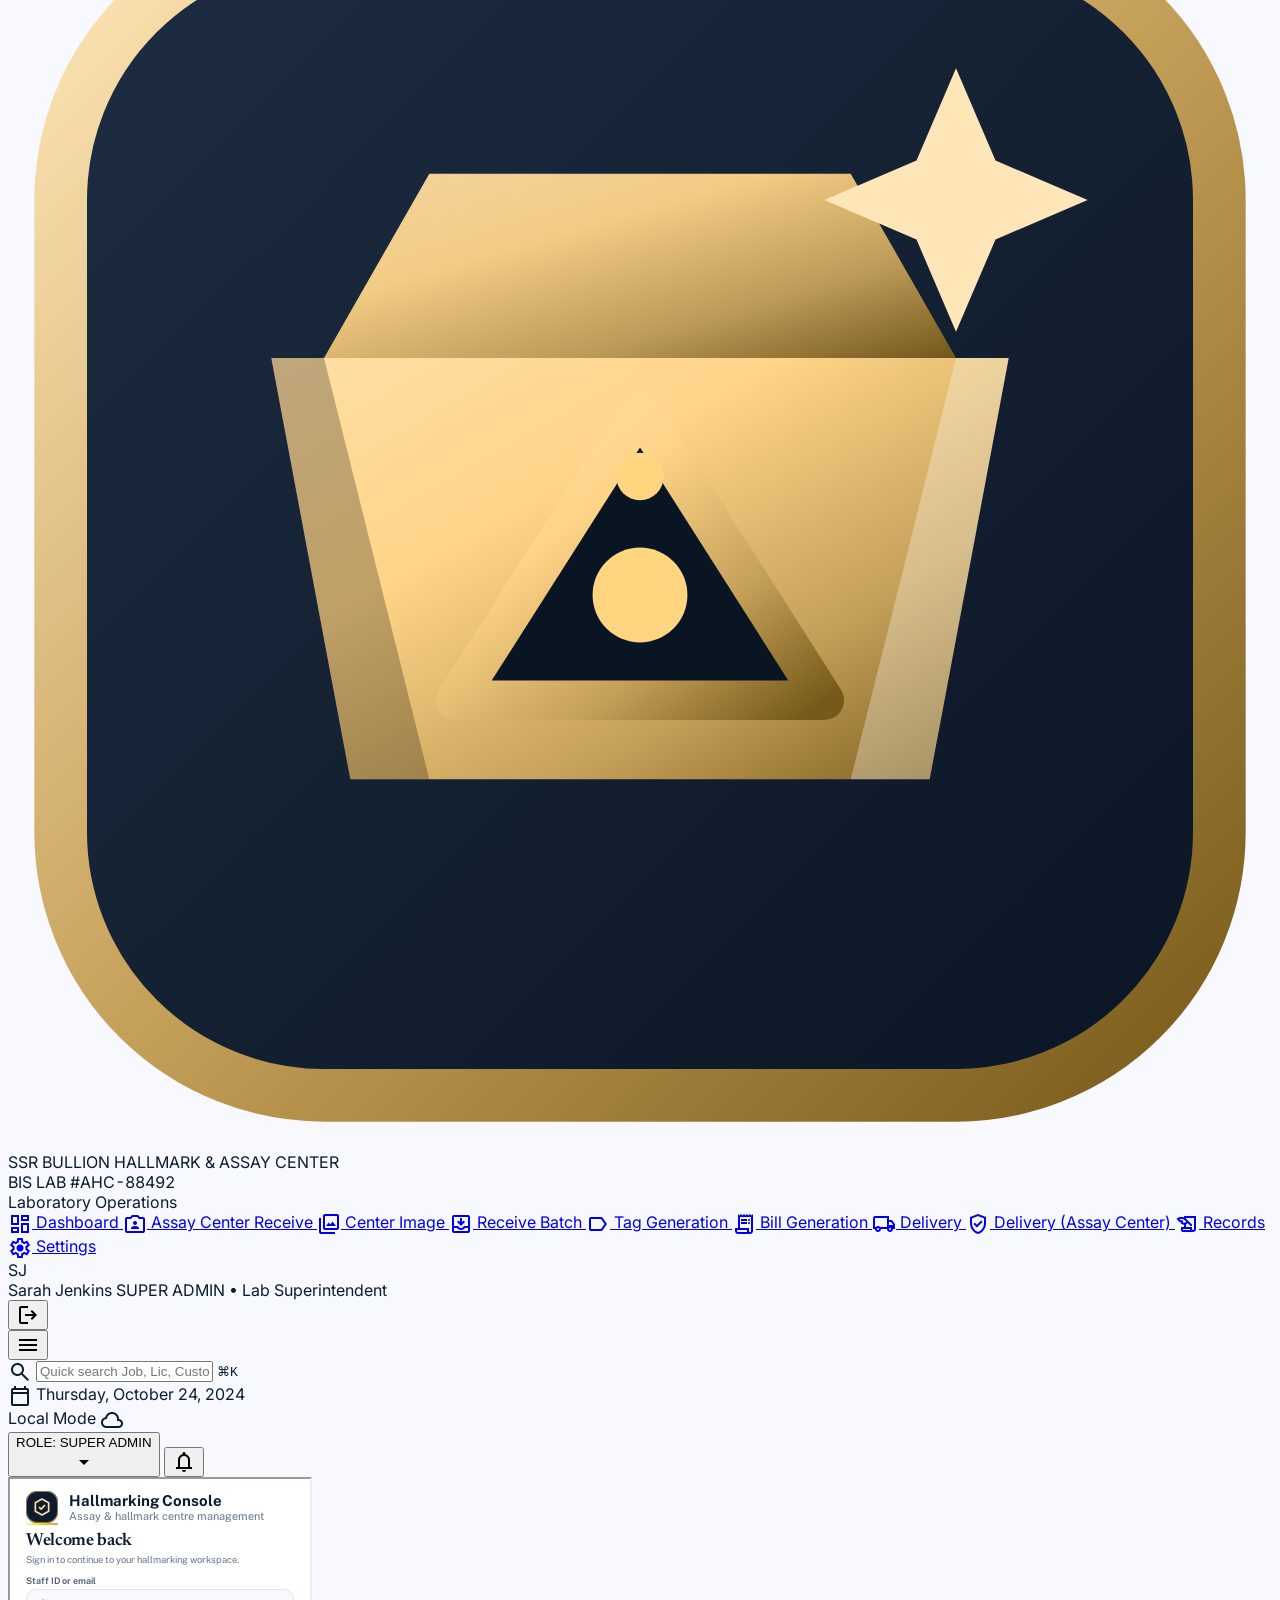
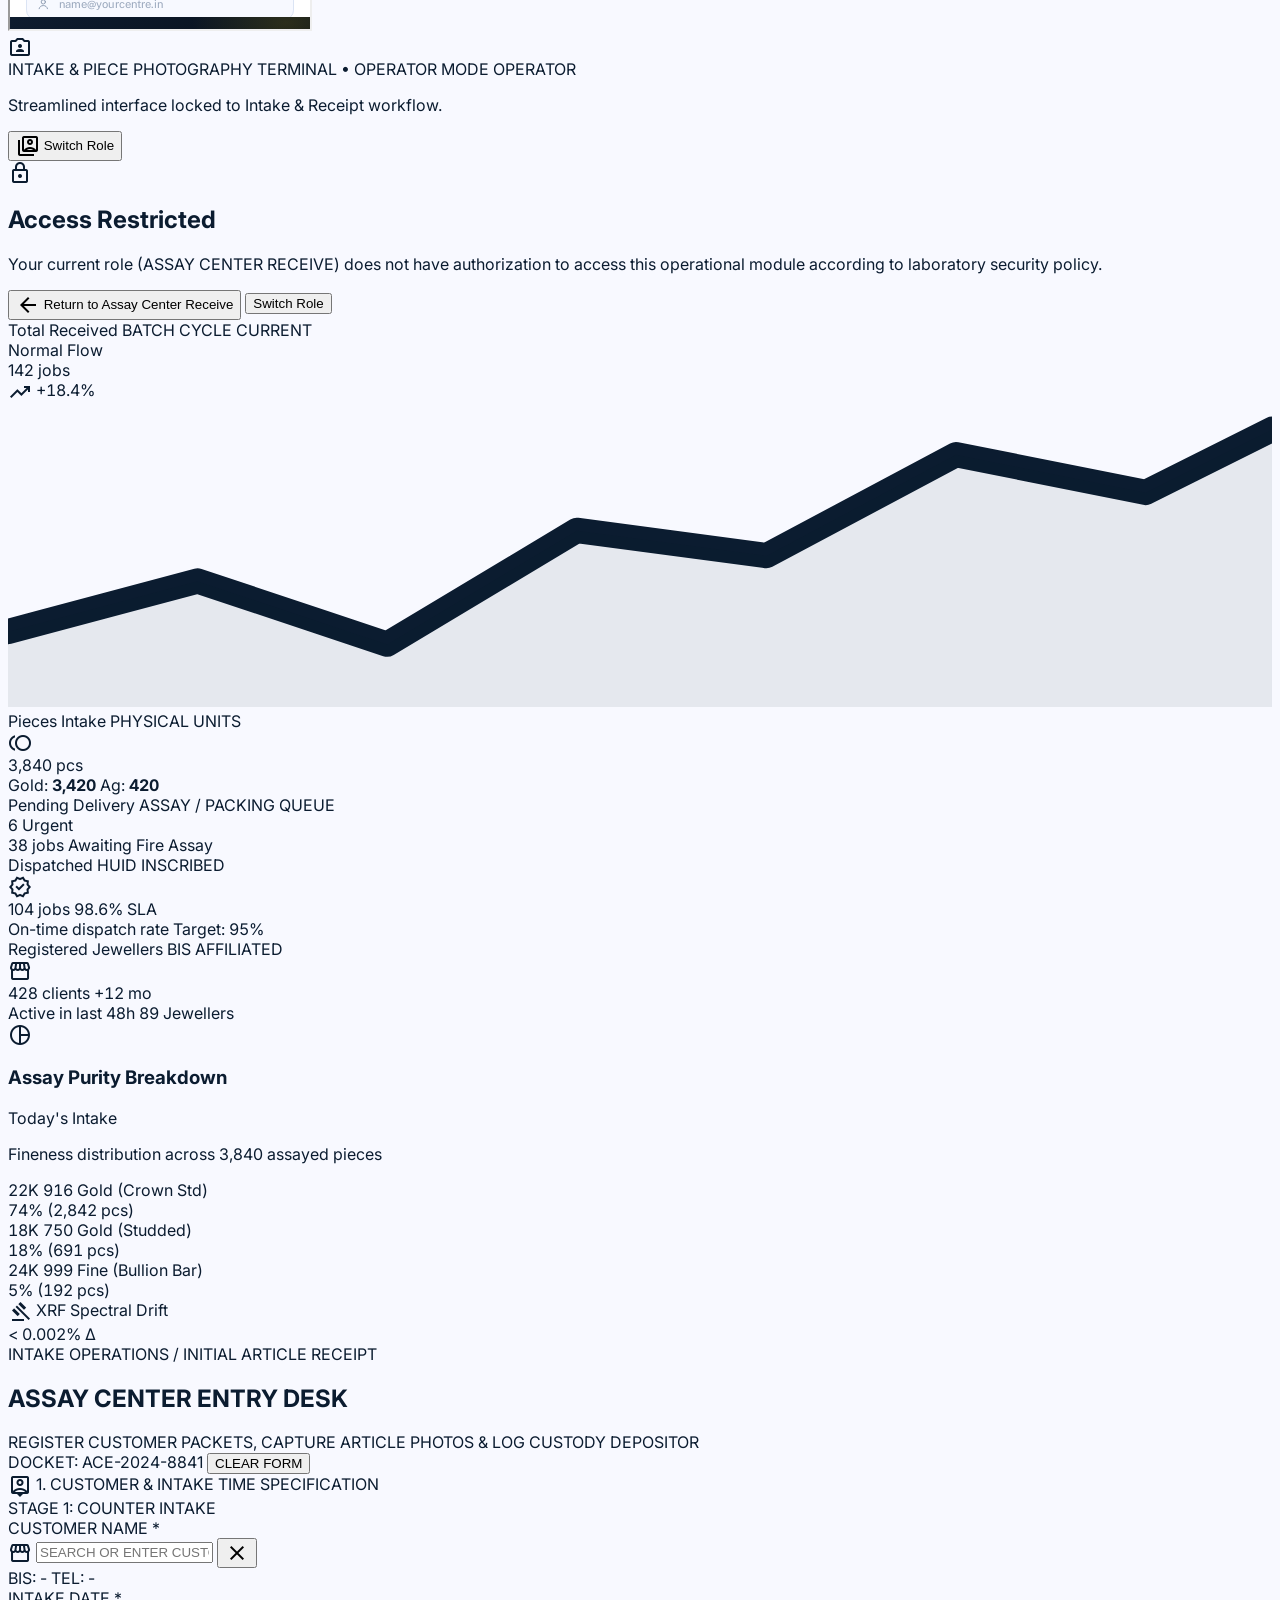
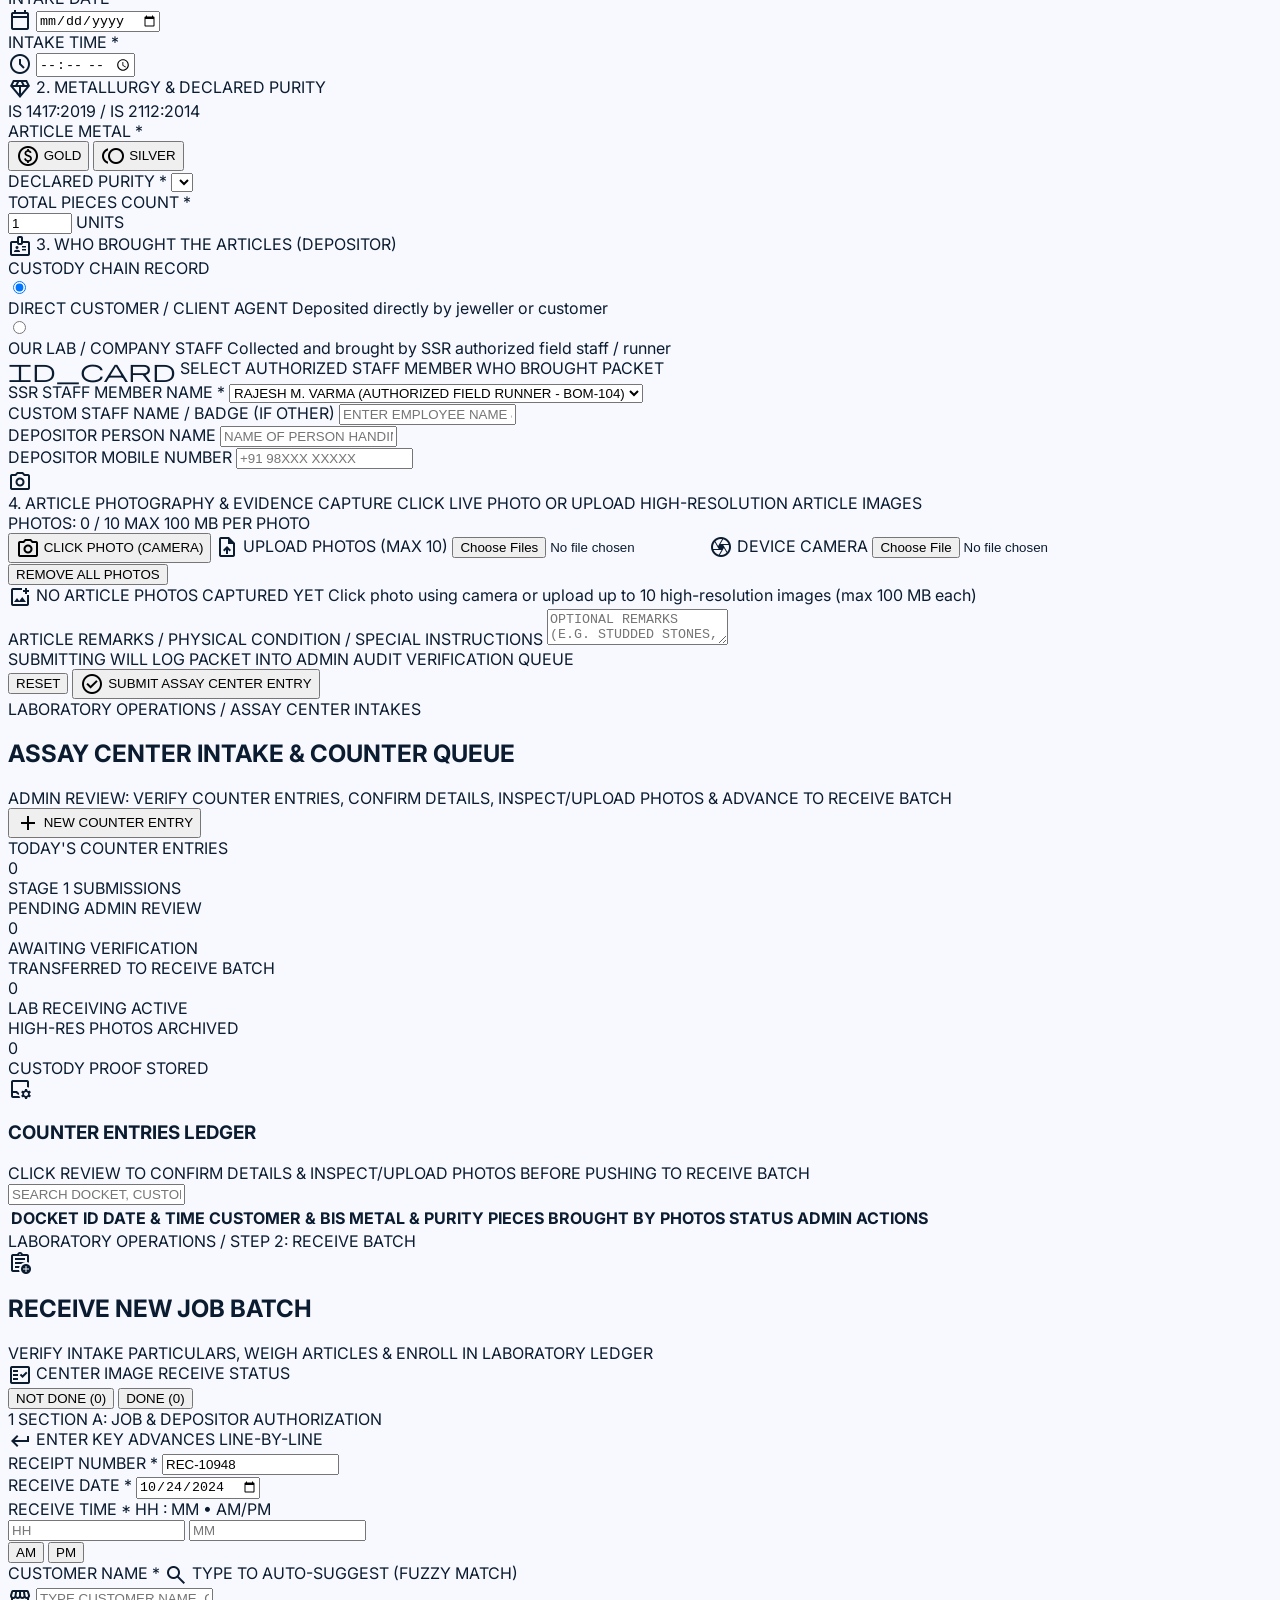
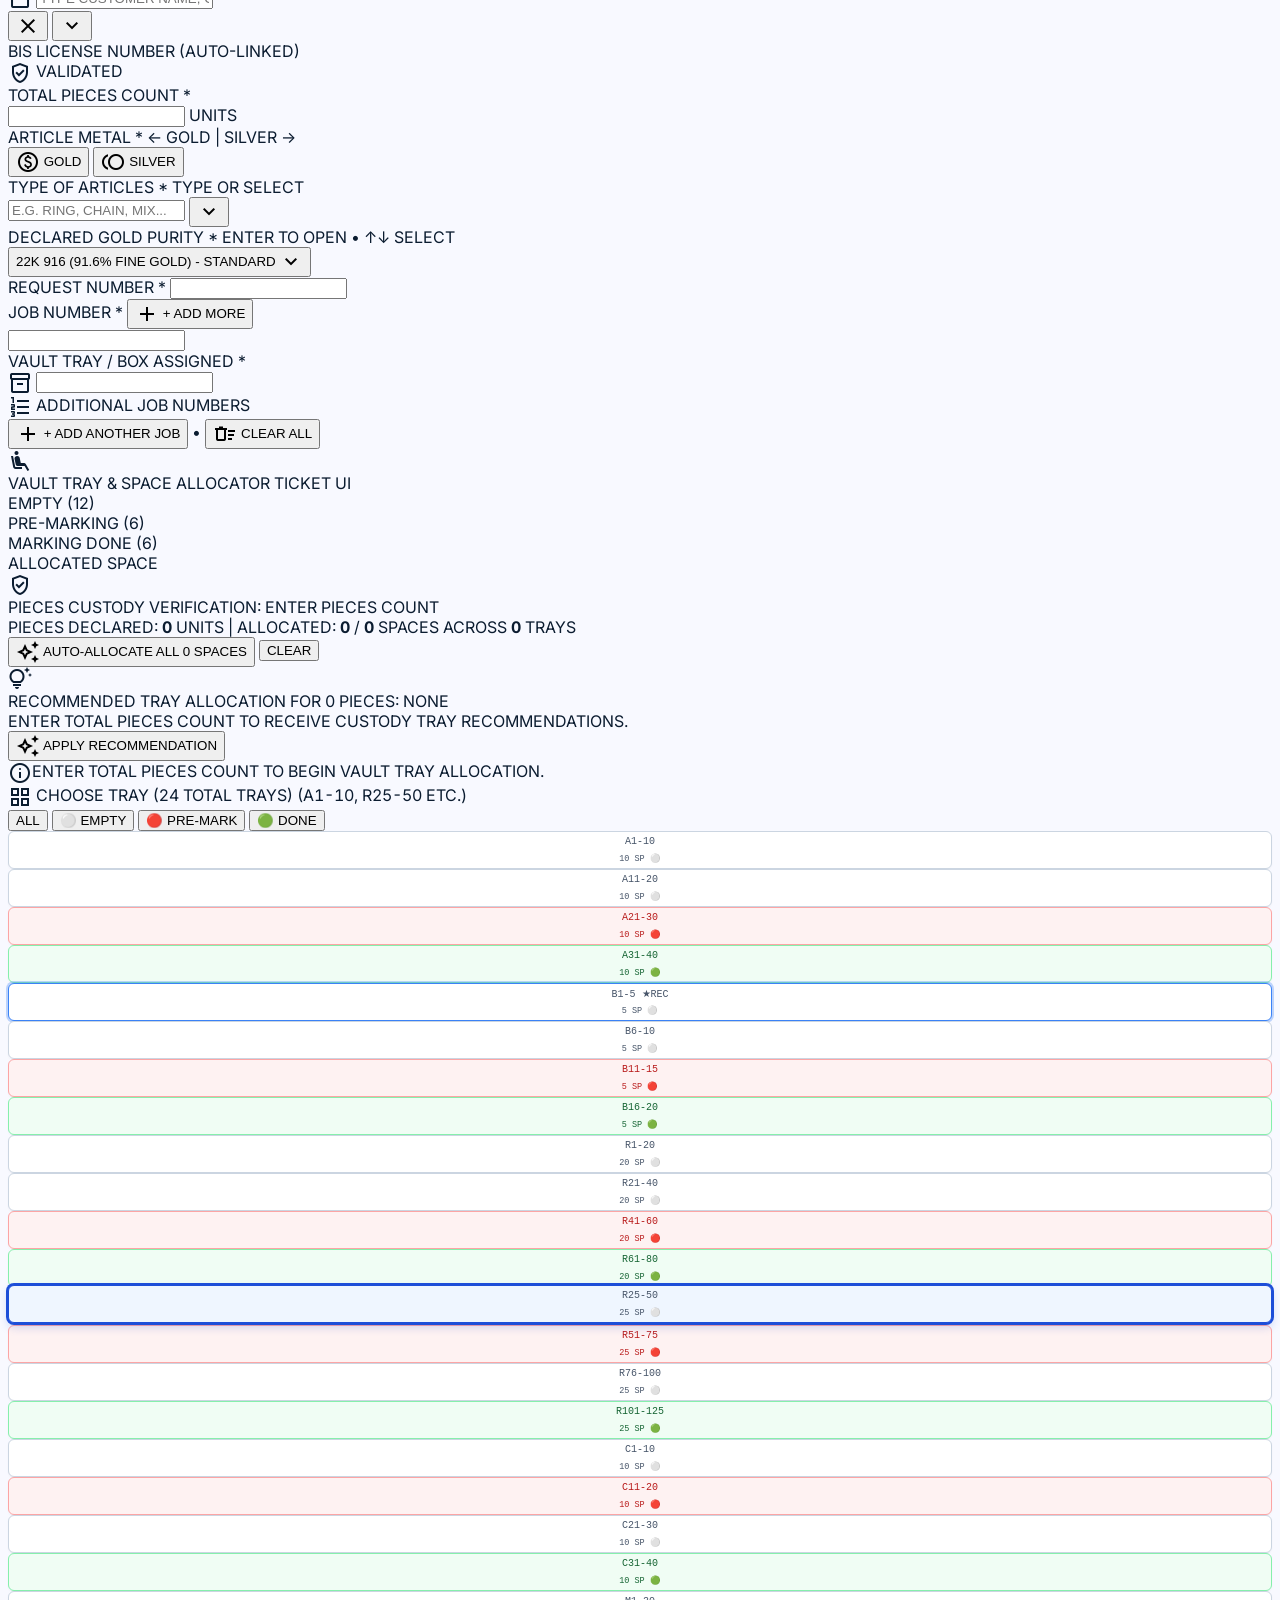
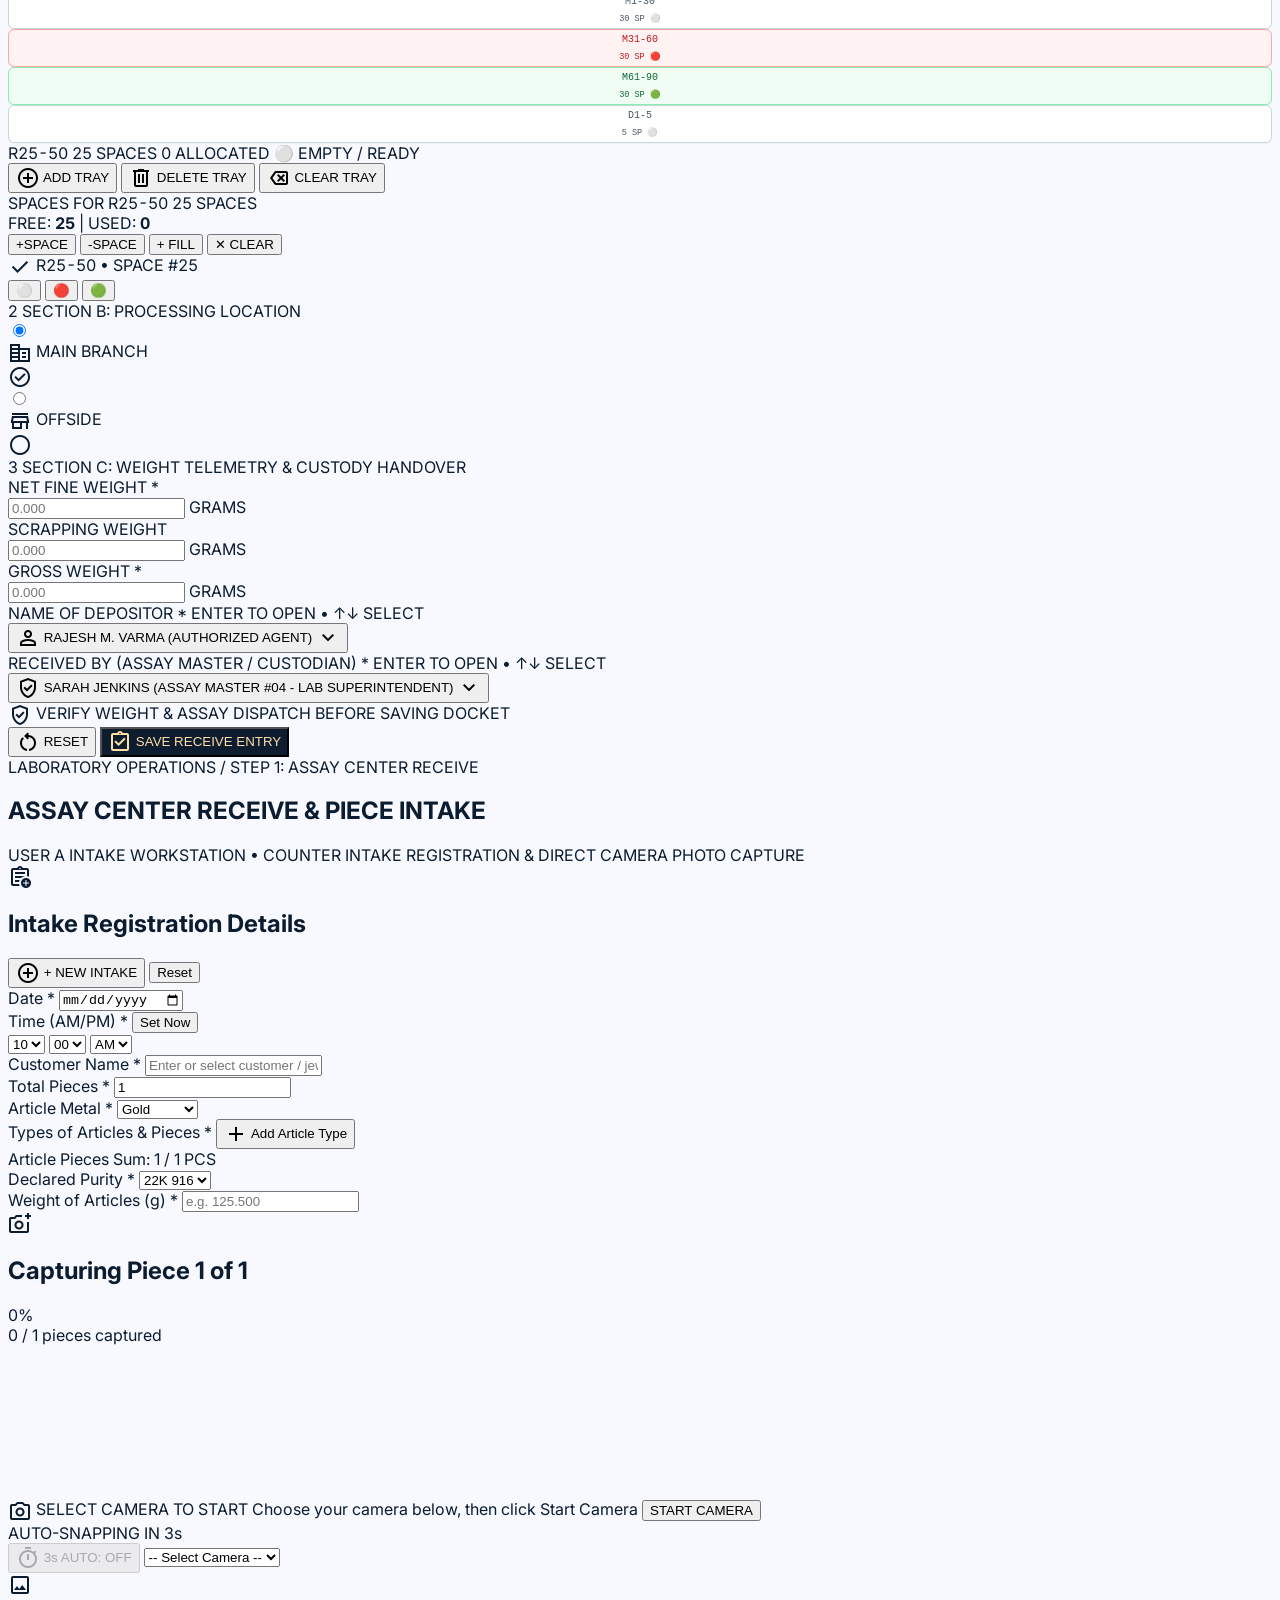
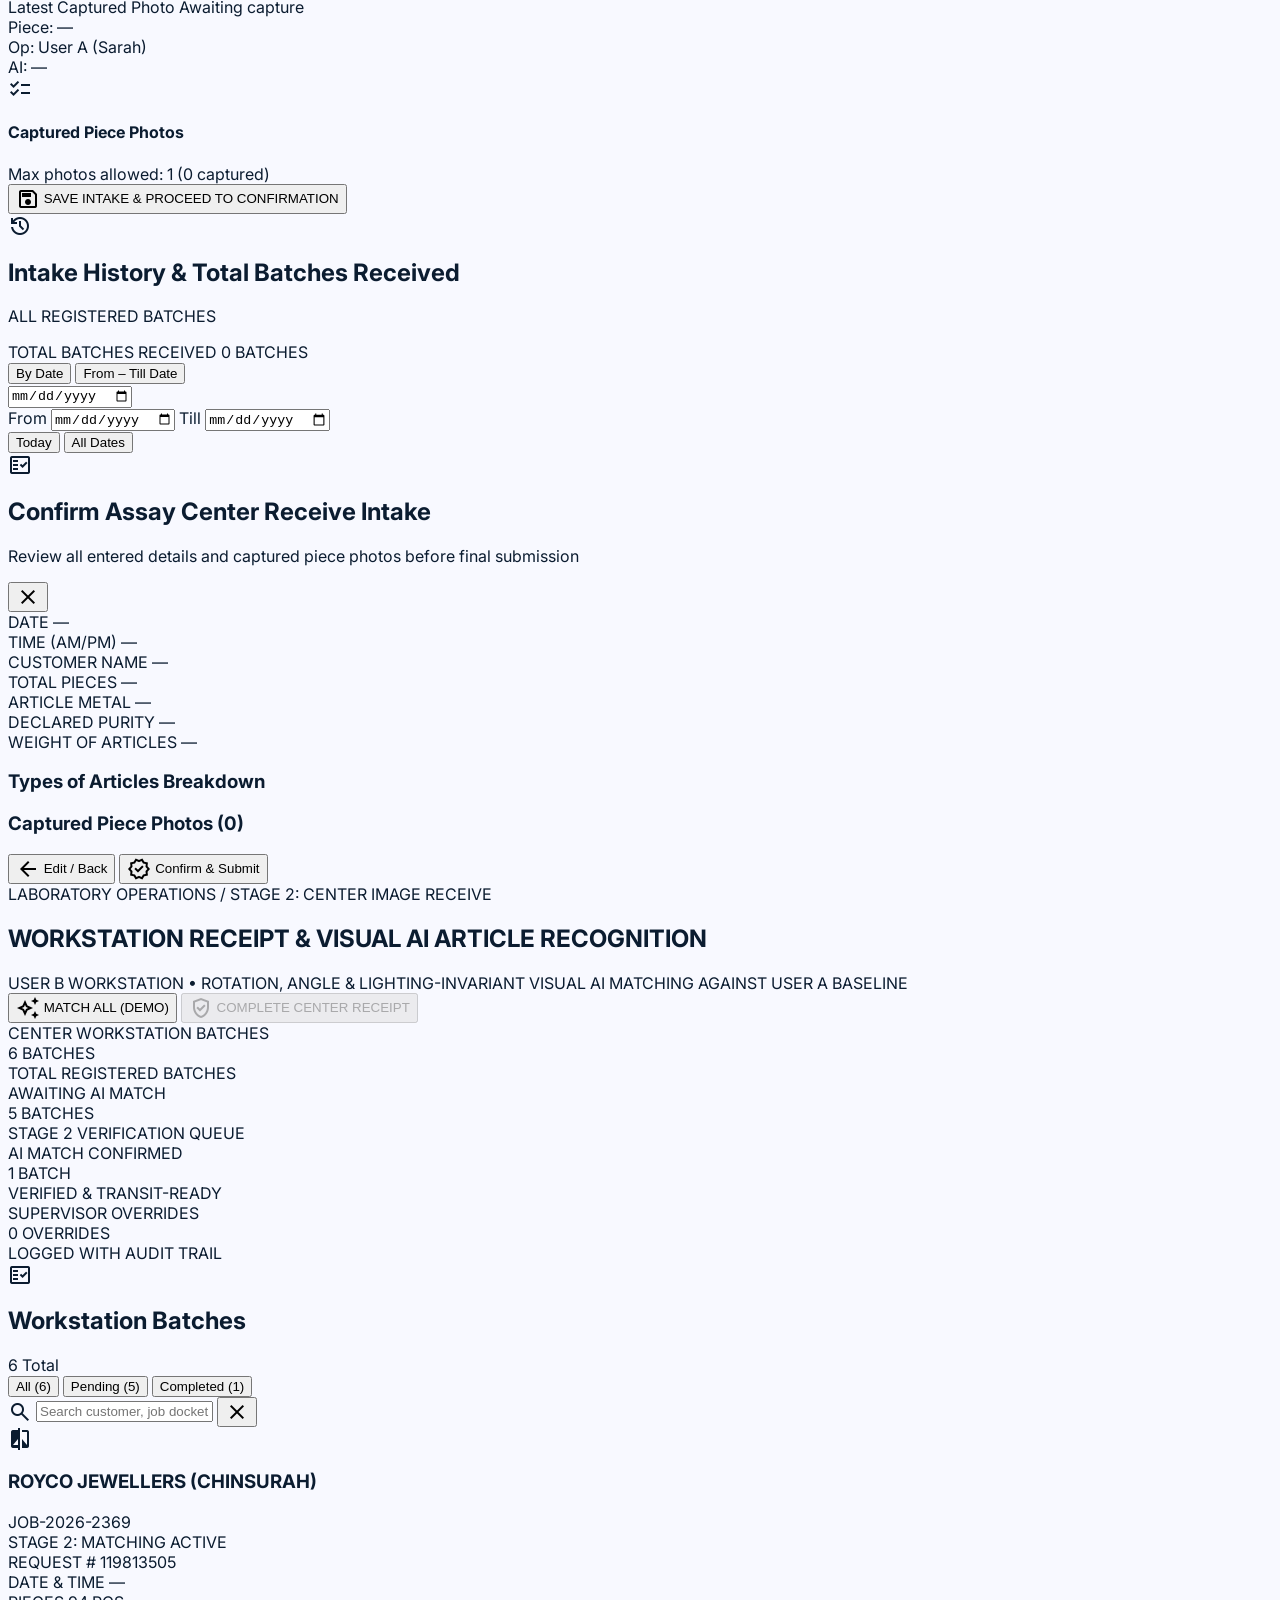
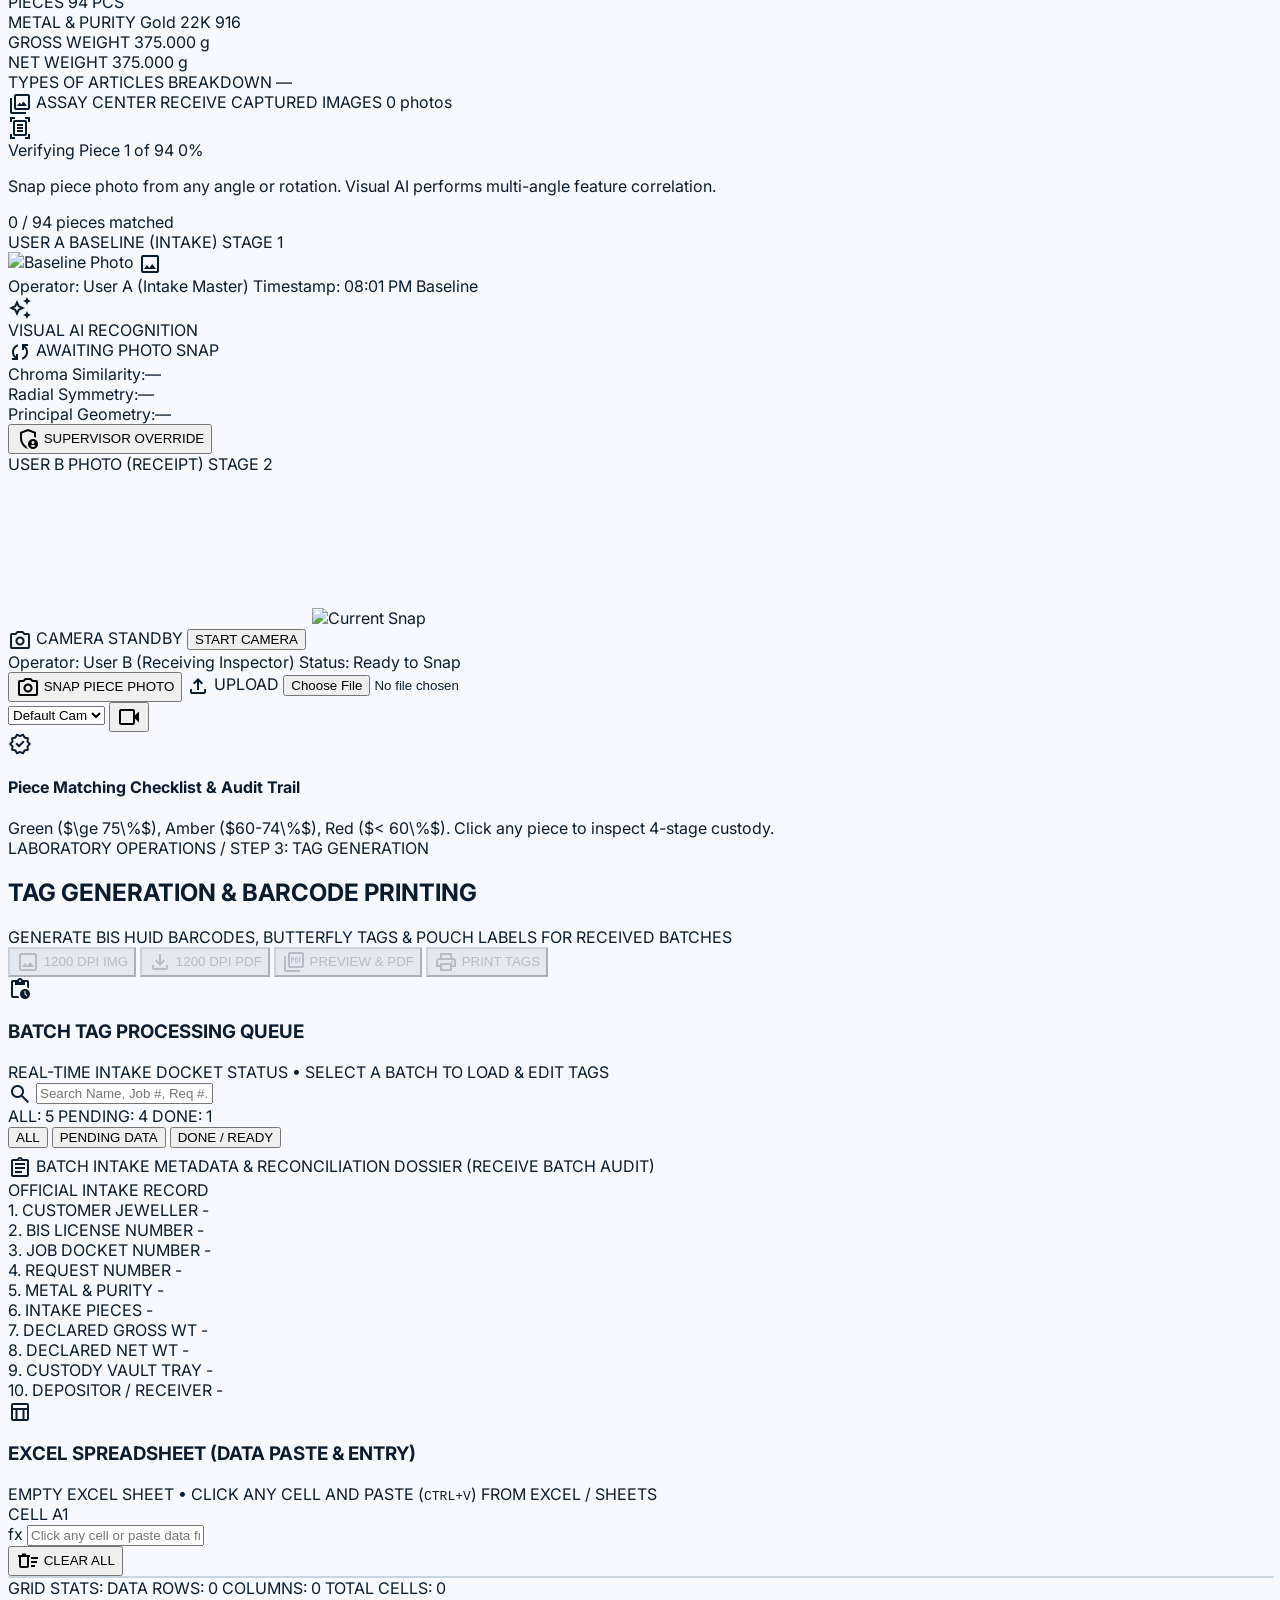
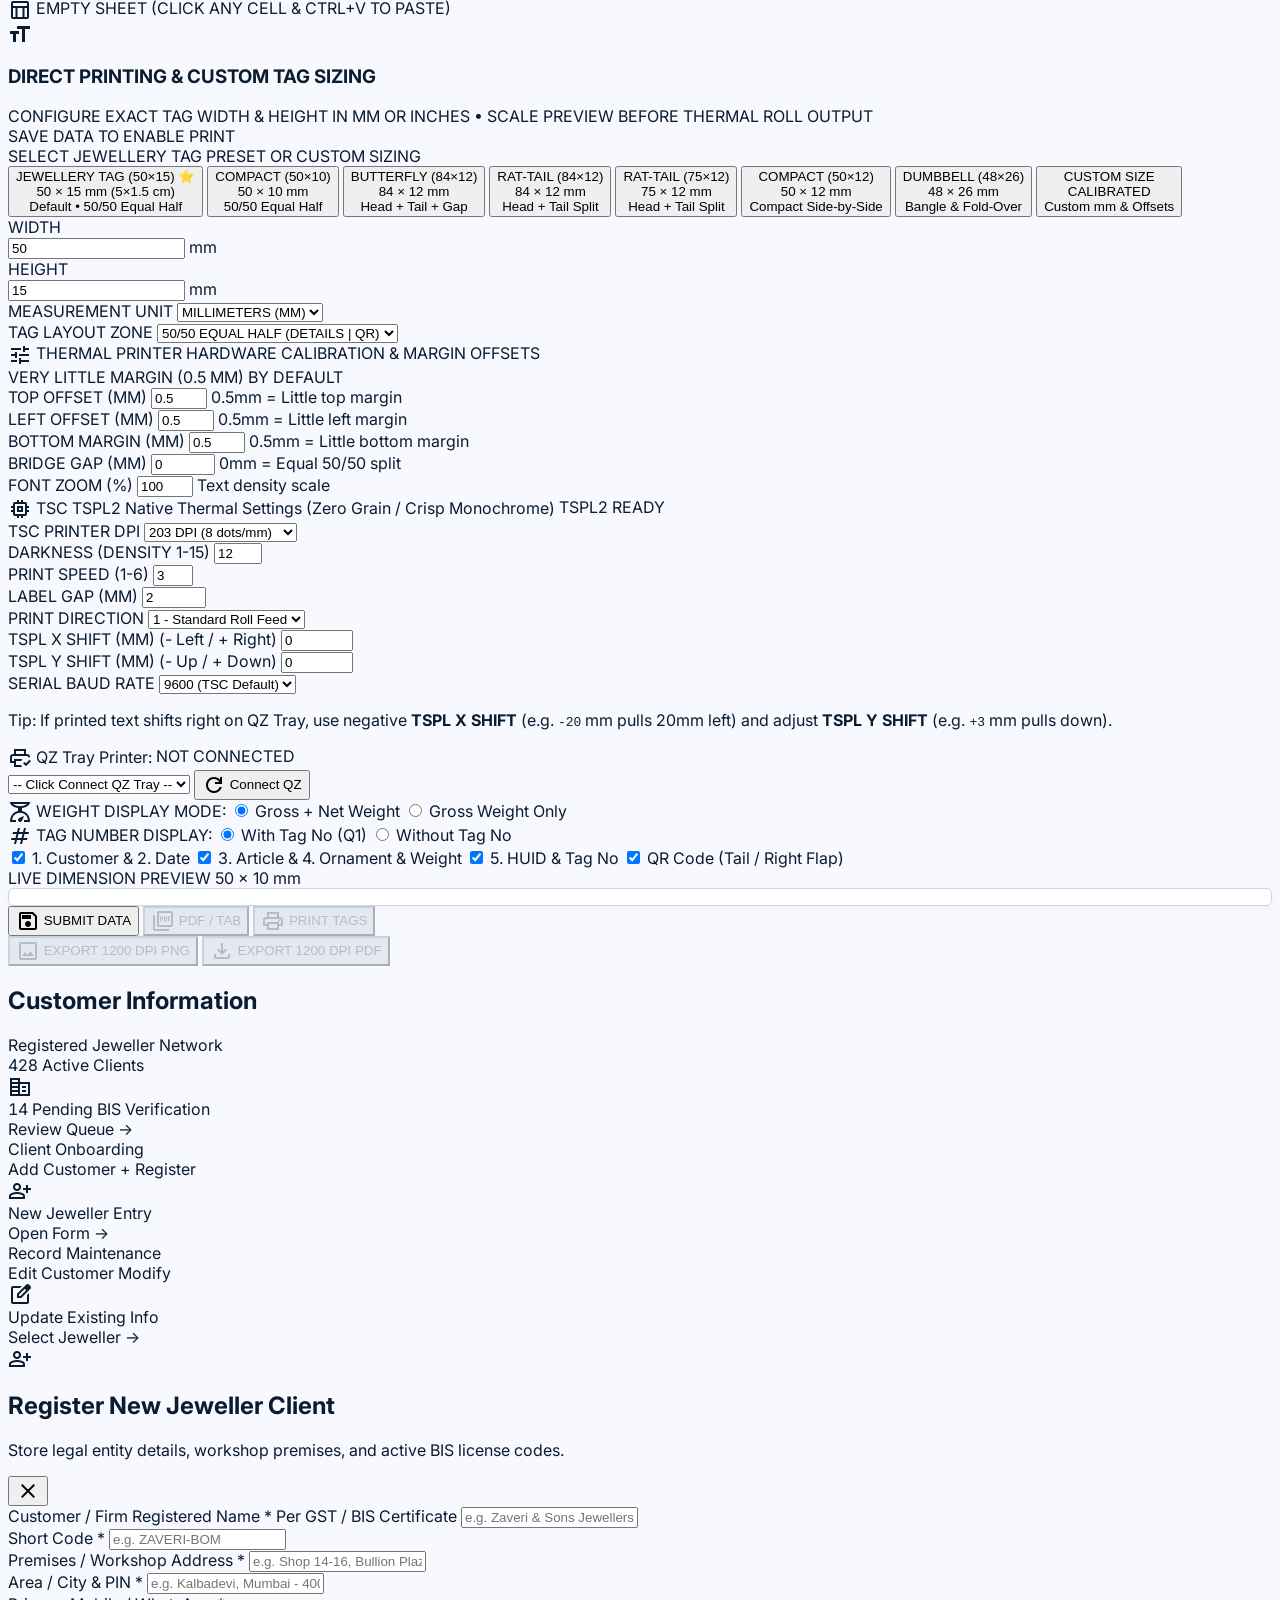
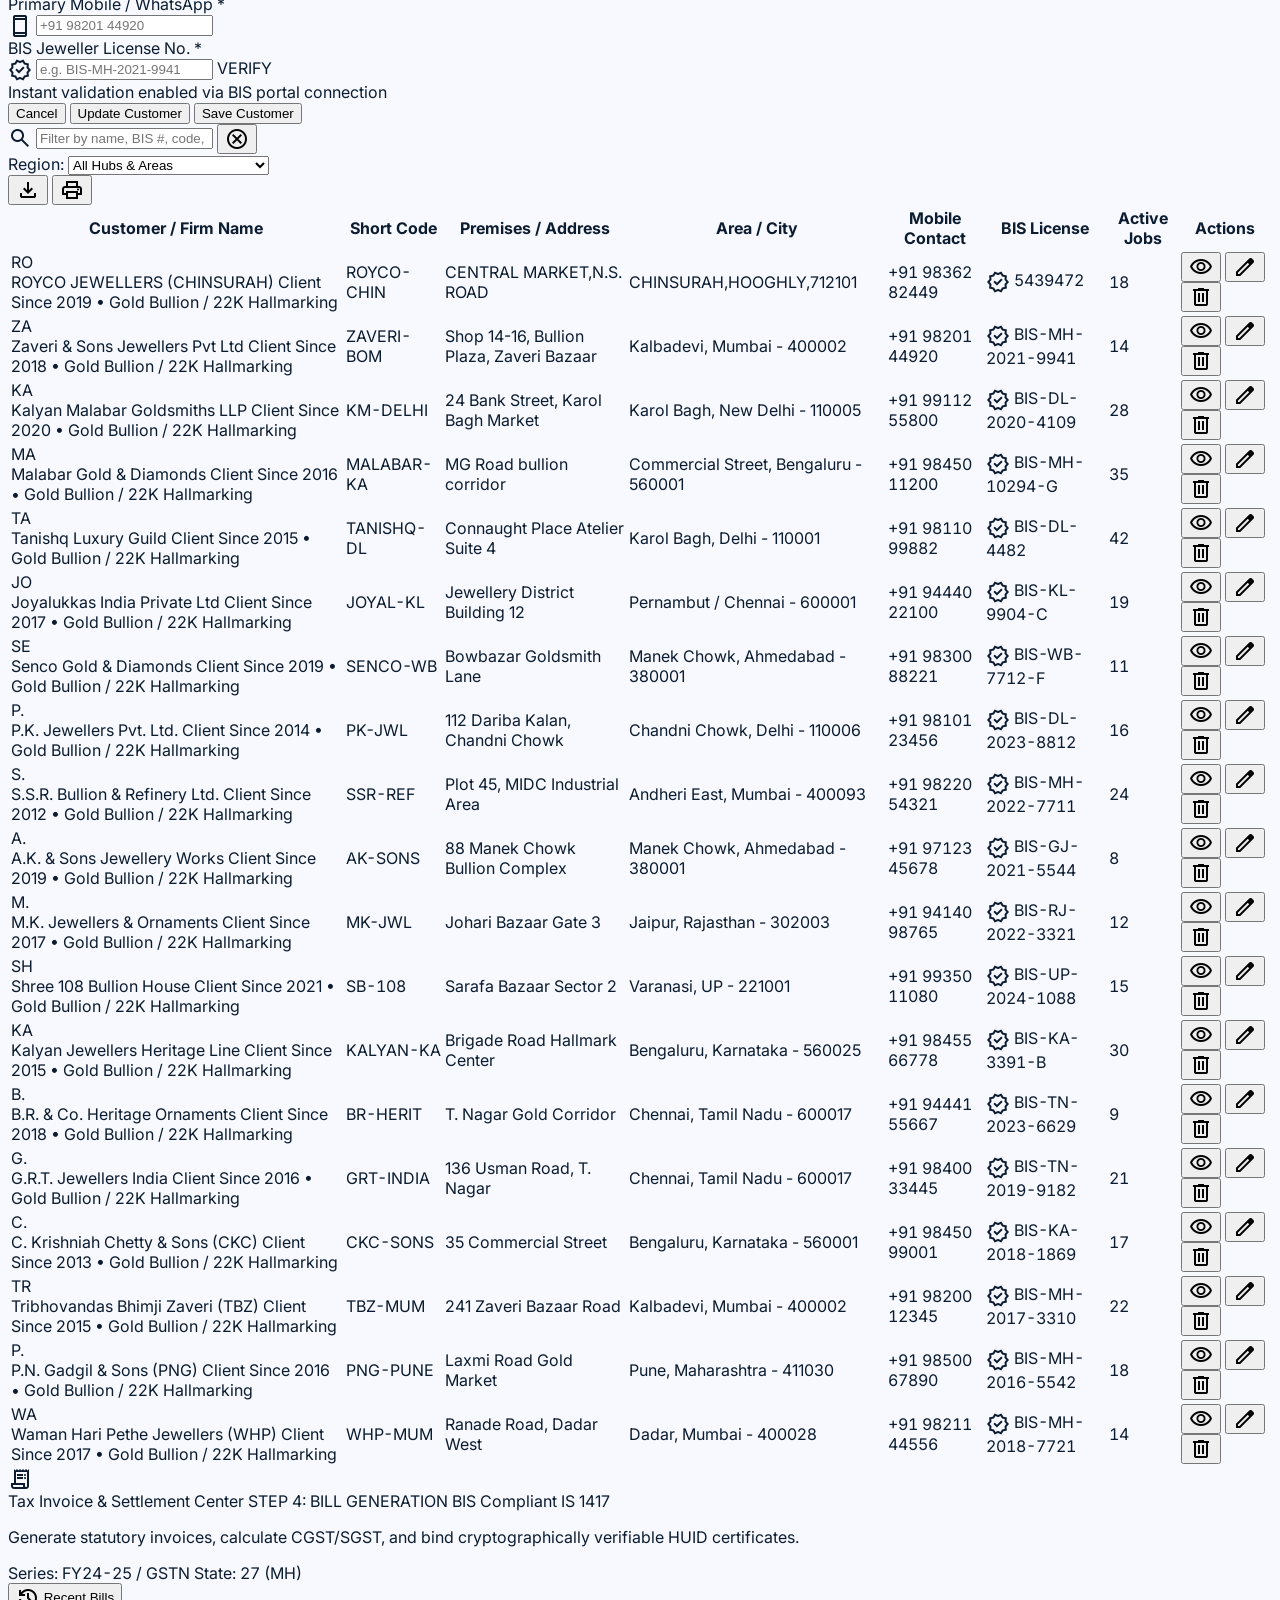
==== commit 998be37b: "fix(tspl): restore default DIRECTION 1,0 while preserving OFFSET/SHIFT calibration" ====
--- a/stitch_bis_hallmarking_management_software/index.html
+++ b/stitch_bis_hallmarking_management_software/index.html
@@ -2978,8 +2978,8 @@
                       <div>
                         <label class="block text-[10px] font-bold text-slate-600 uppercase mb-1" for="tag-tspl-direction">PRINT DIRECTION</label>
                         <select id="tag-tspl-direction" onchange="saveTsplSettings()" class="w-full h-8 px-2 bg-white rounded-md text-xs font-mono font-bold text-slate-900 border border-slate-300 focus:outline-none focus:ring-1 focus:ring-primary-container cursor-pointer">
-                          <option value="0" selected>0 - Normal (Top-Left)</option>
-                          <option value="1">1 - Flipped 180°</option>
+                          <option value="1" selected>1 - Standard Roll Feed</option>
+                          <option value="0">0 - Flipped 180°</option>
                         </select>
                       </div>
                       <div>
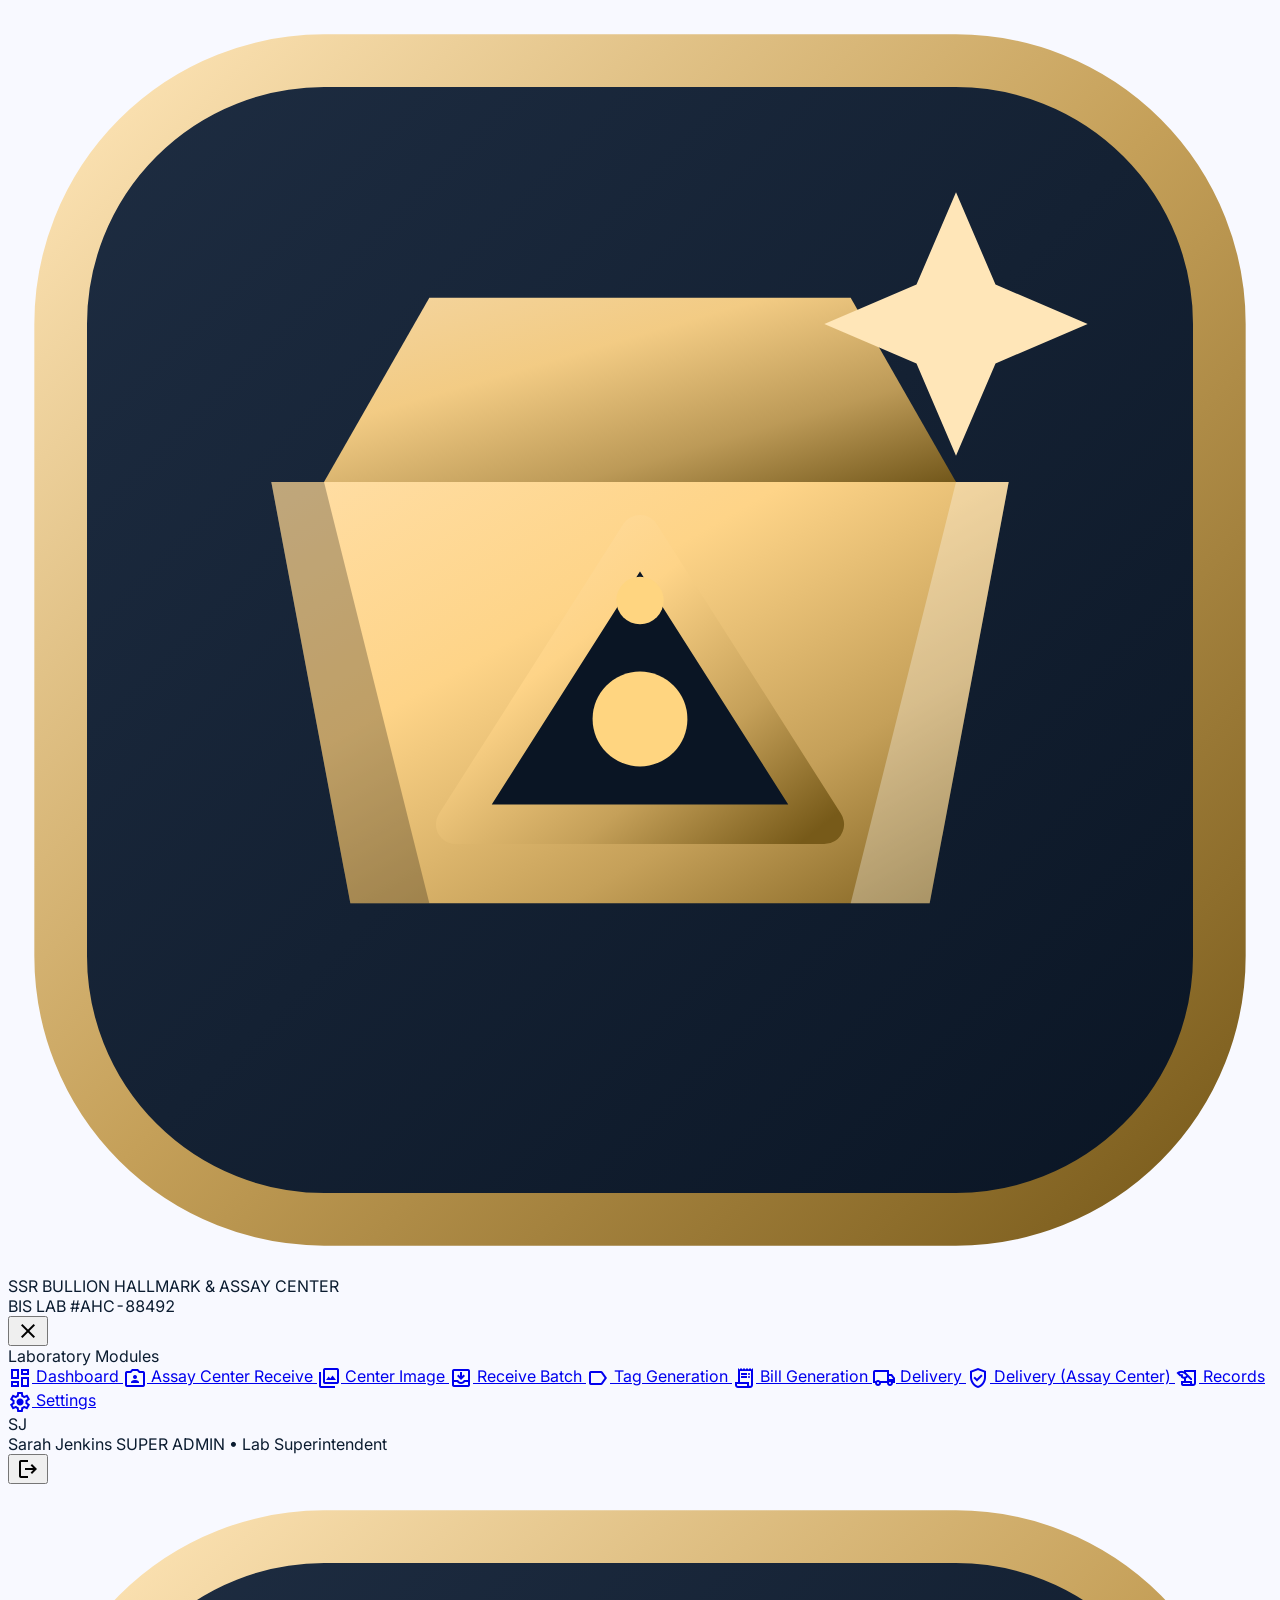
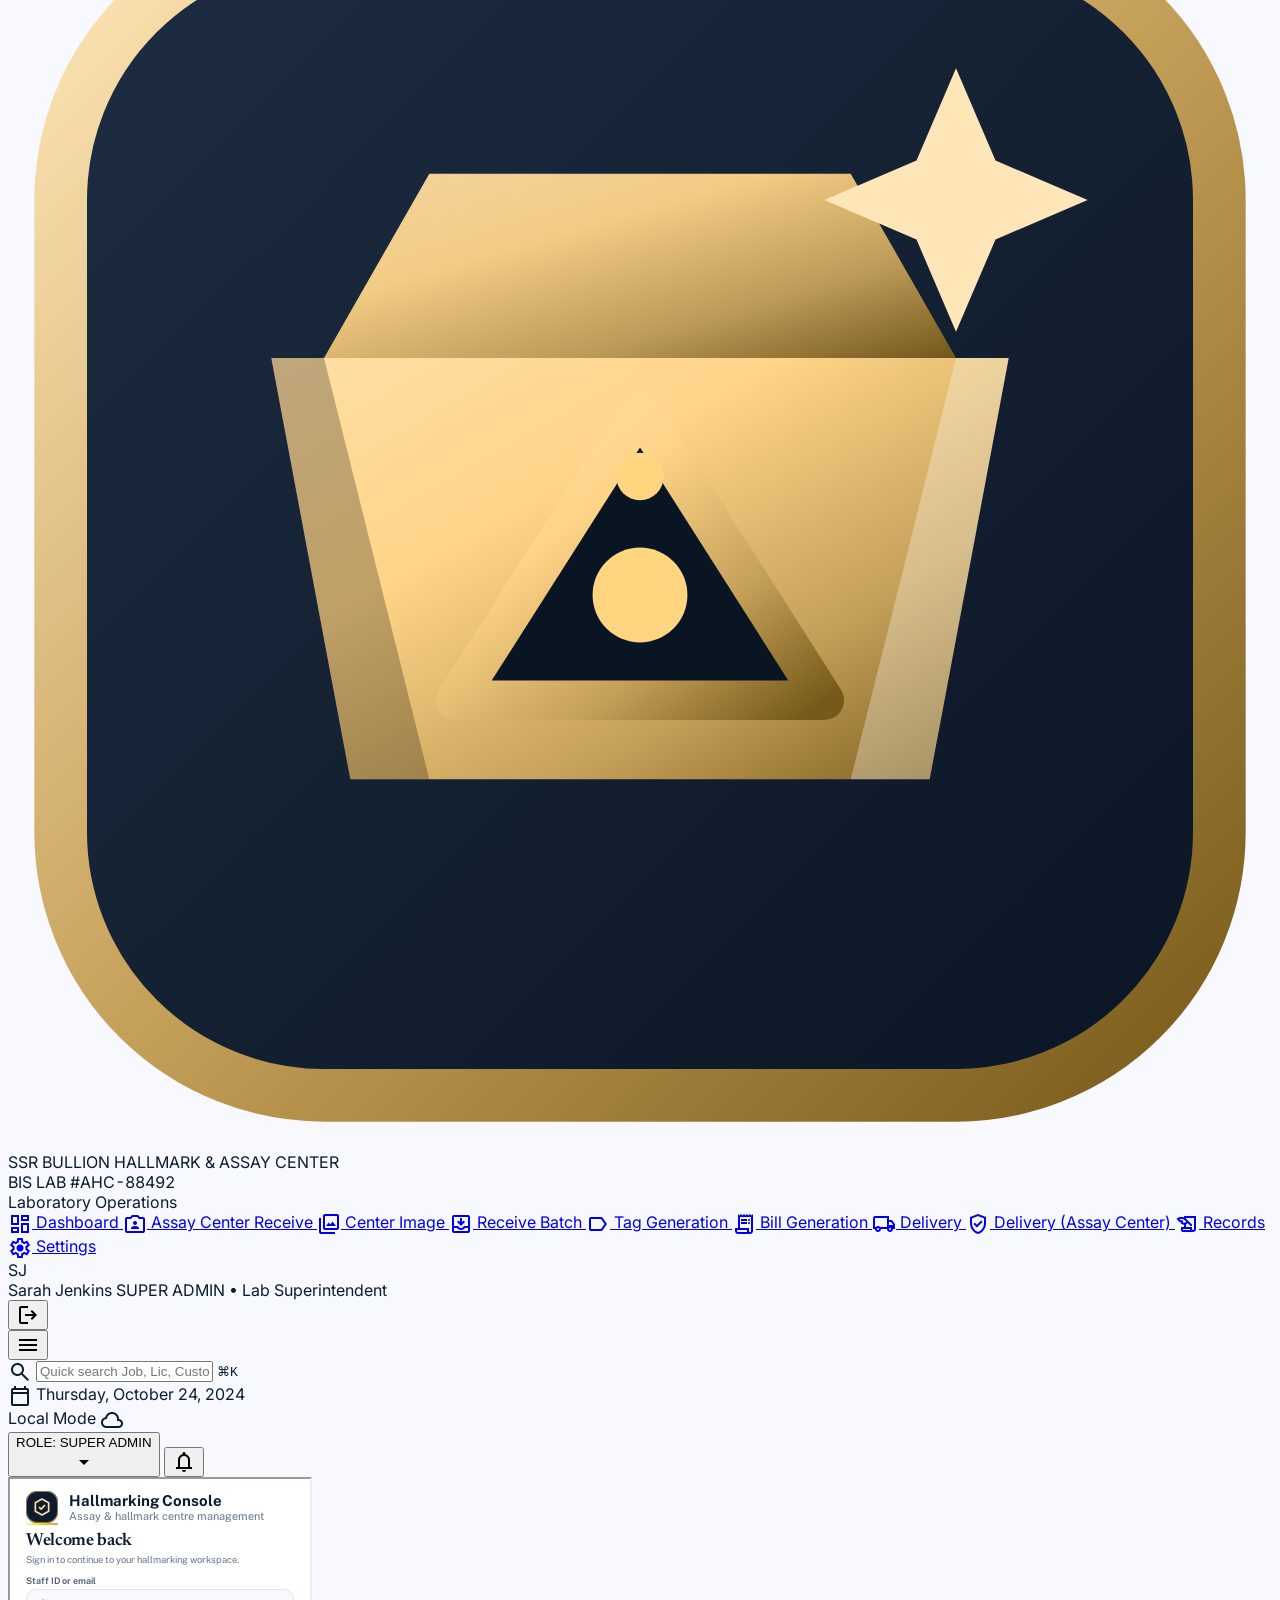
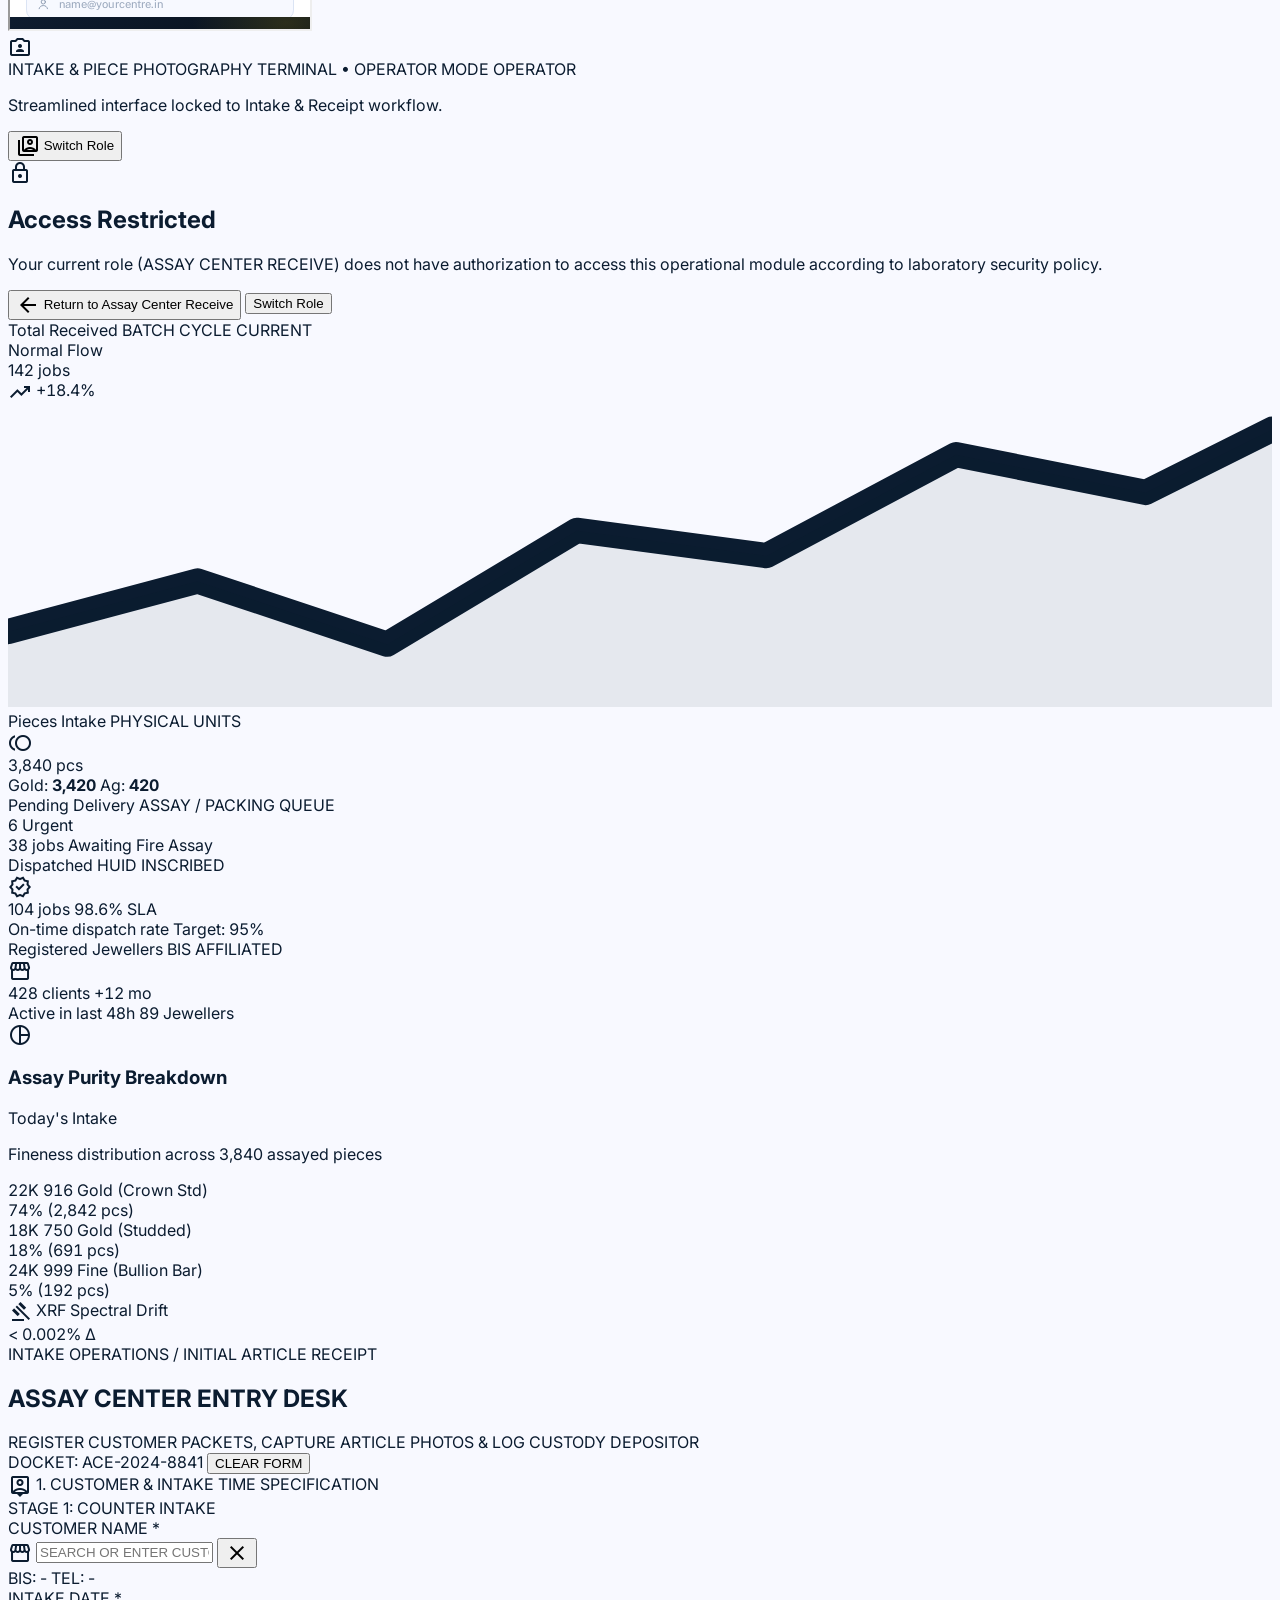
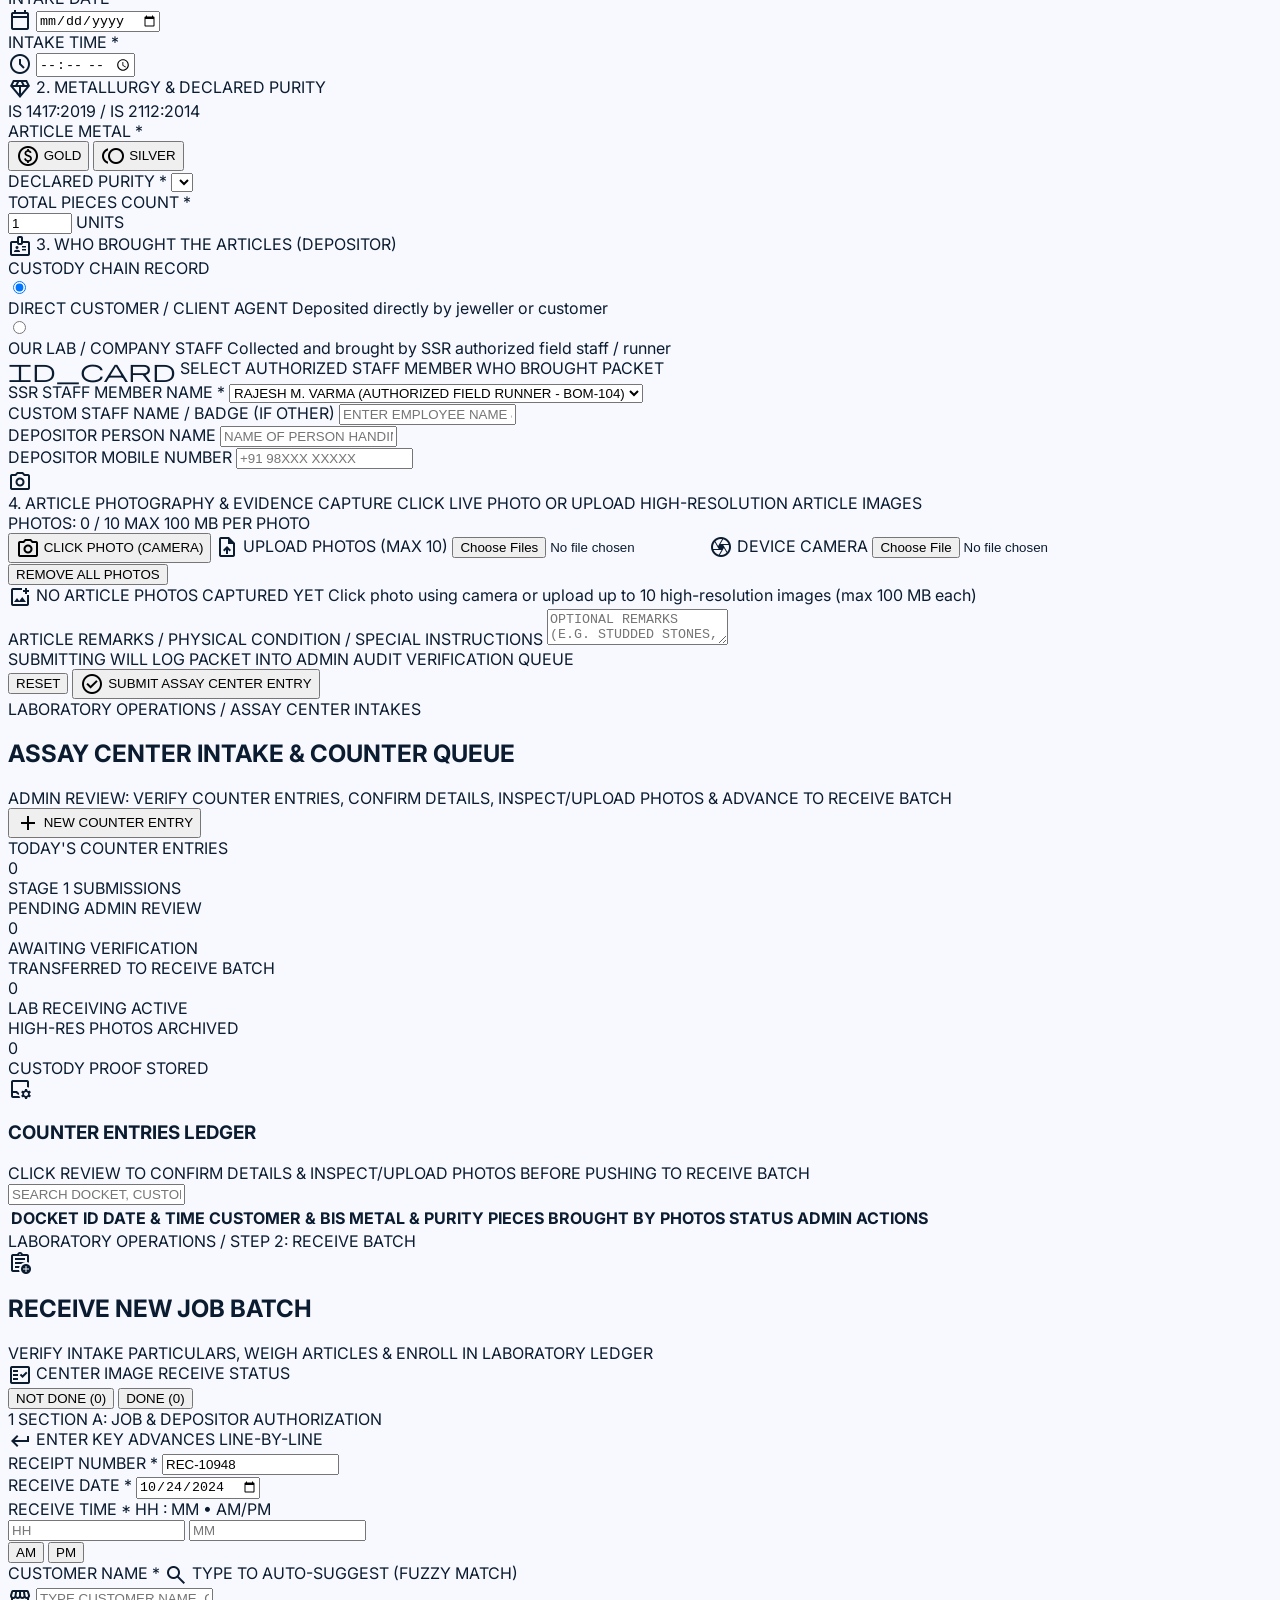
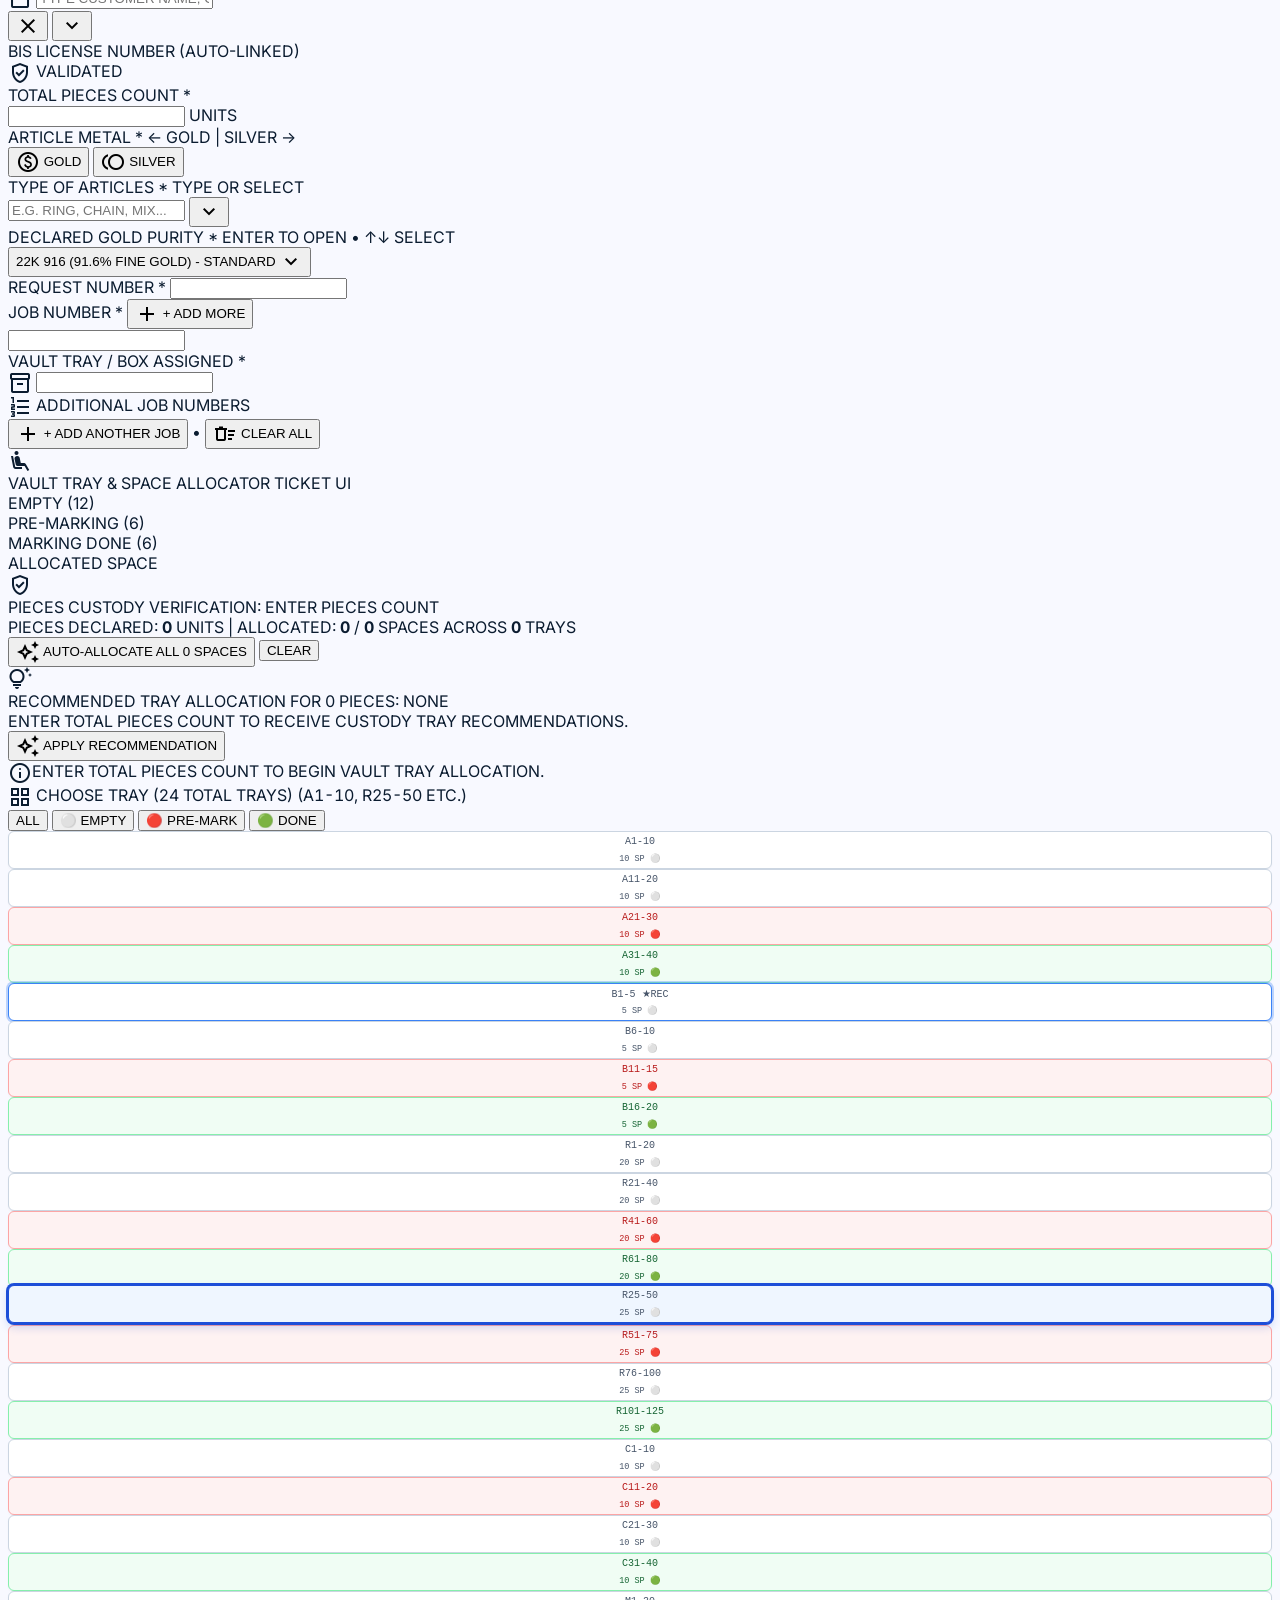
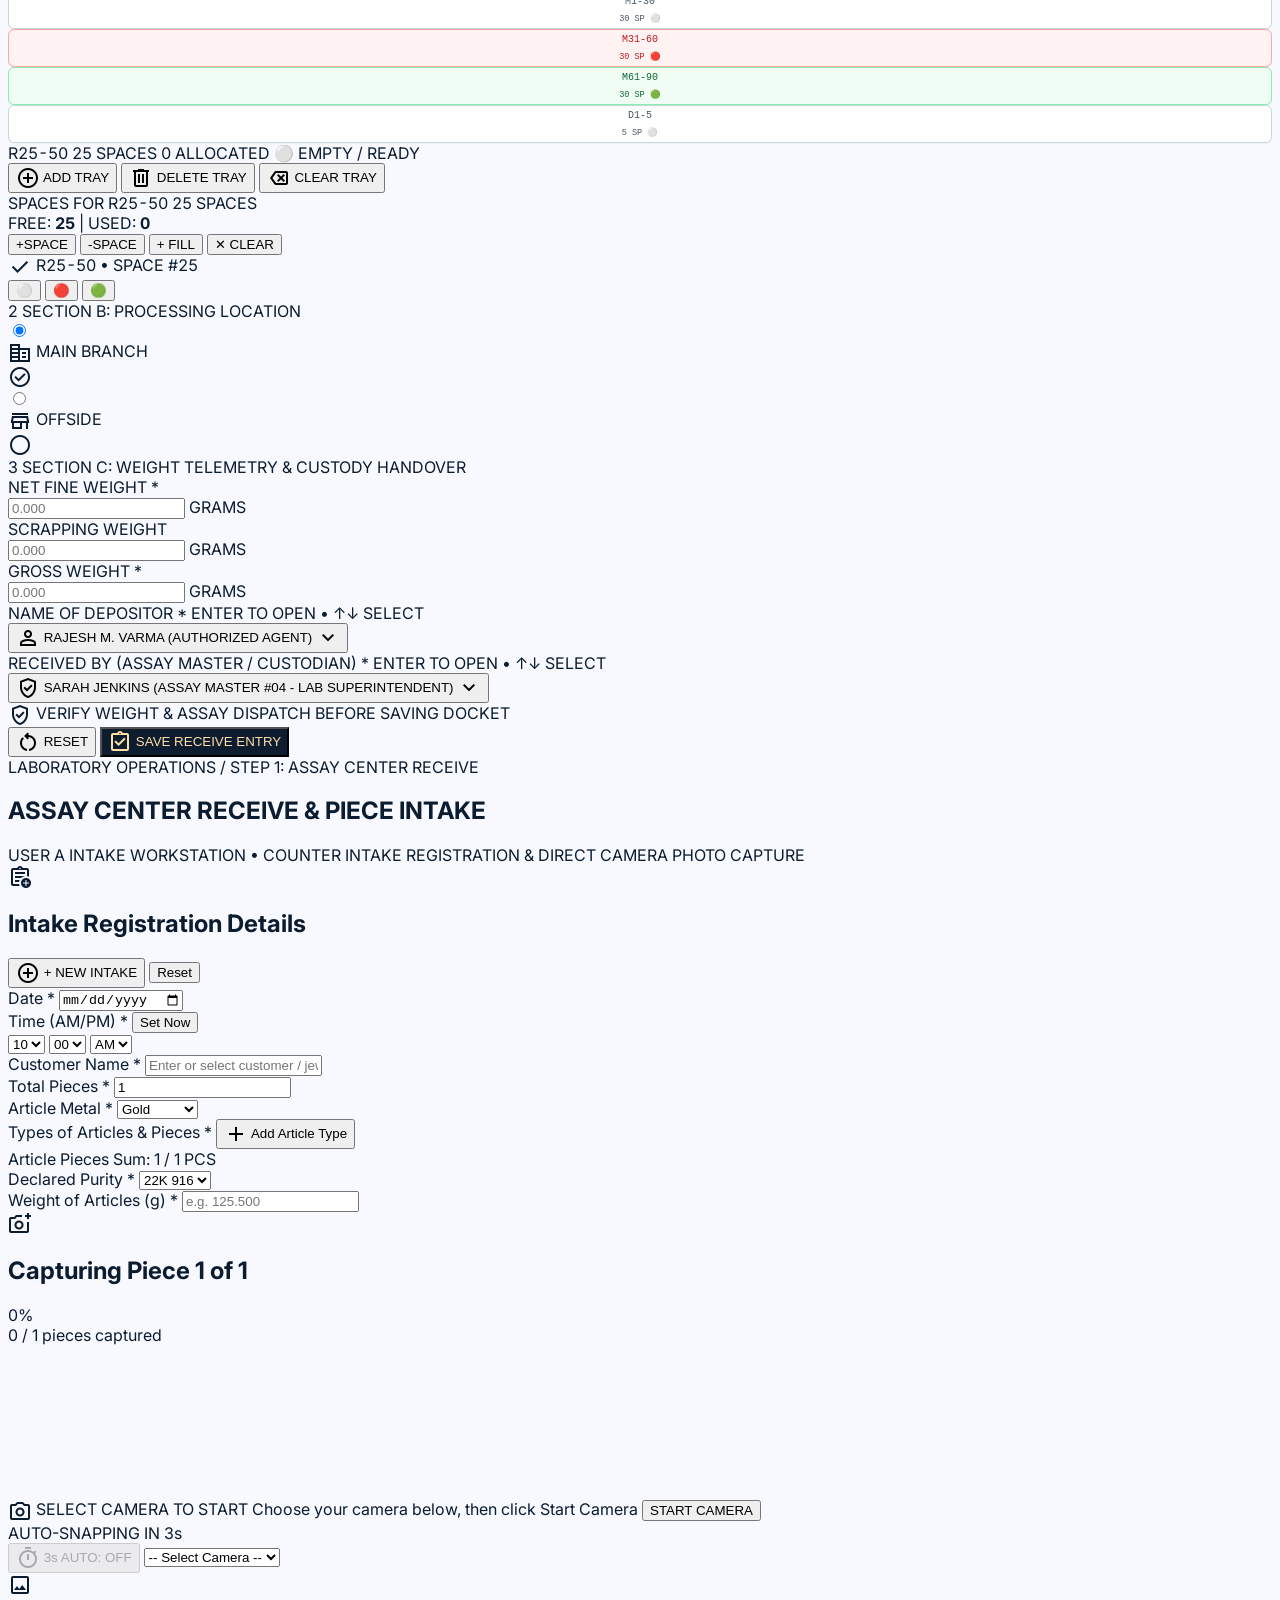
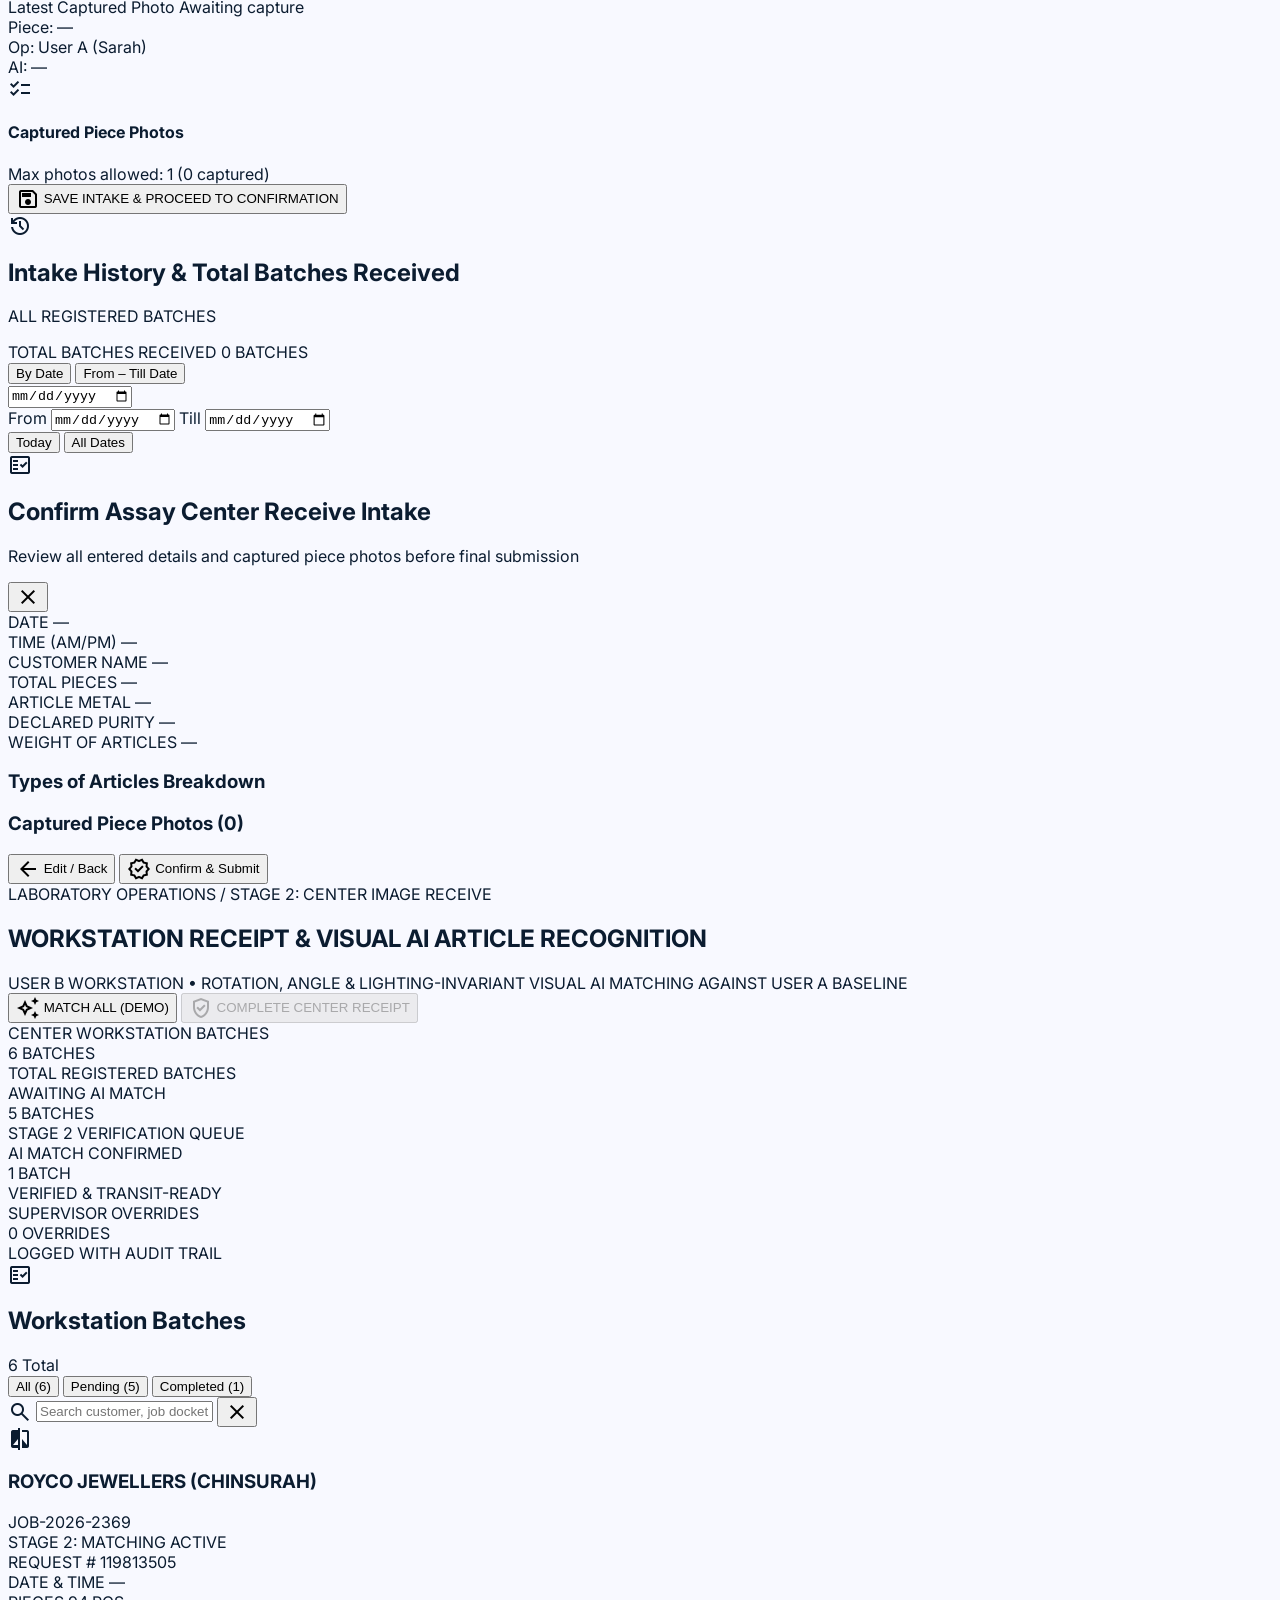
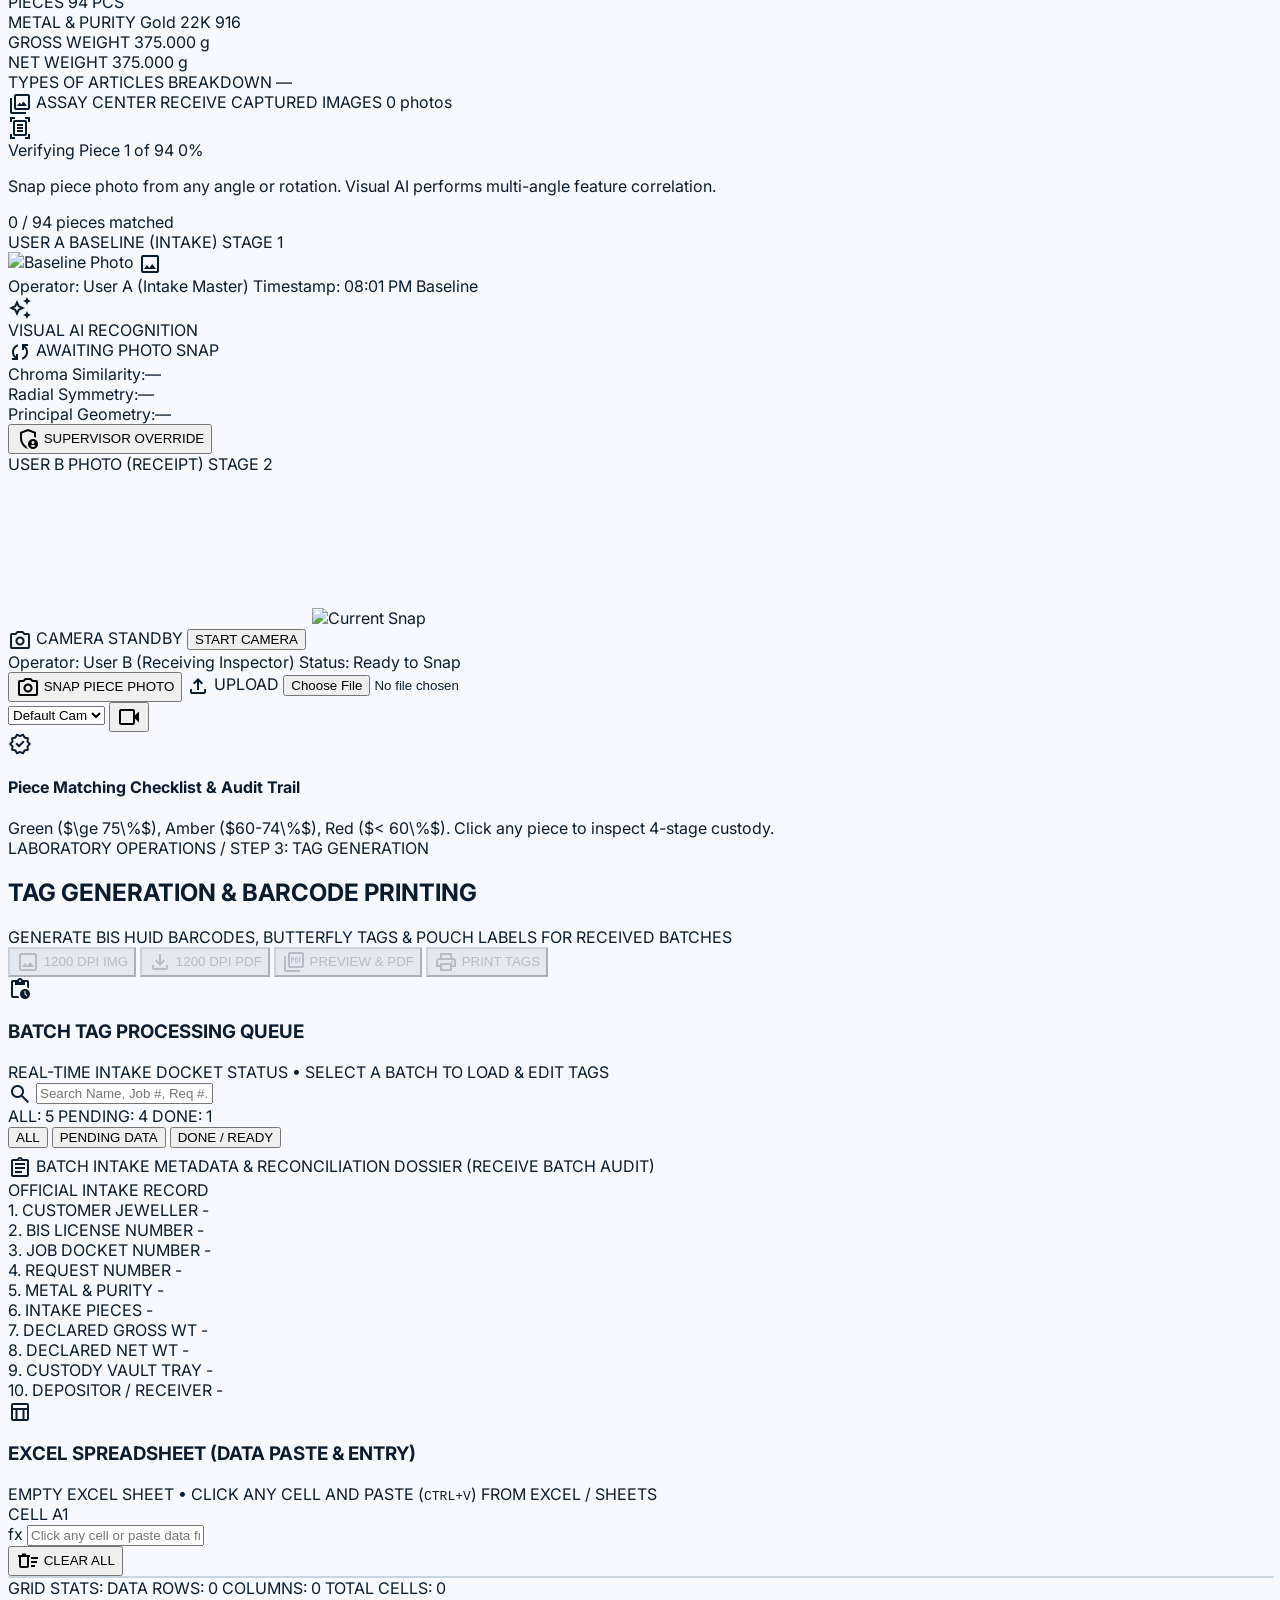
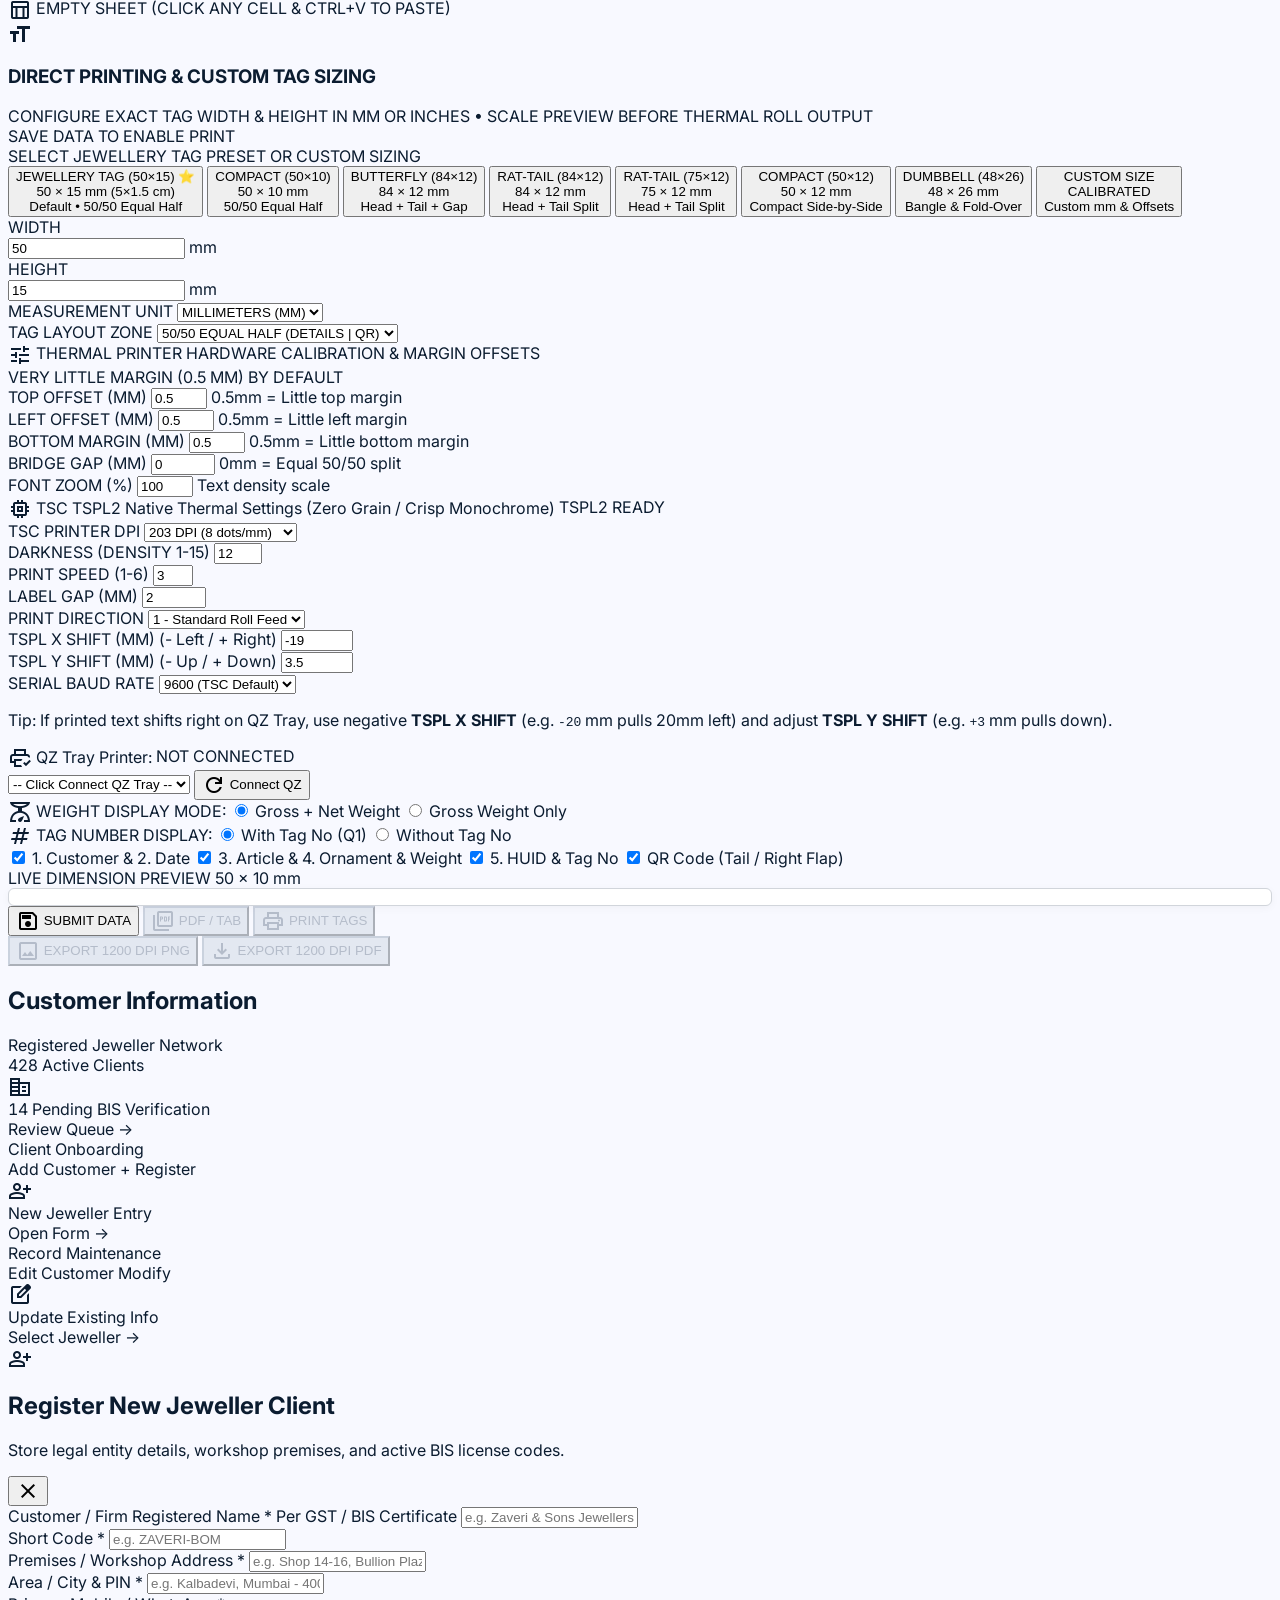
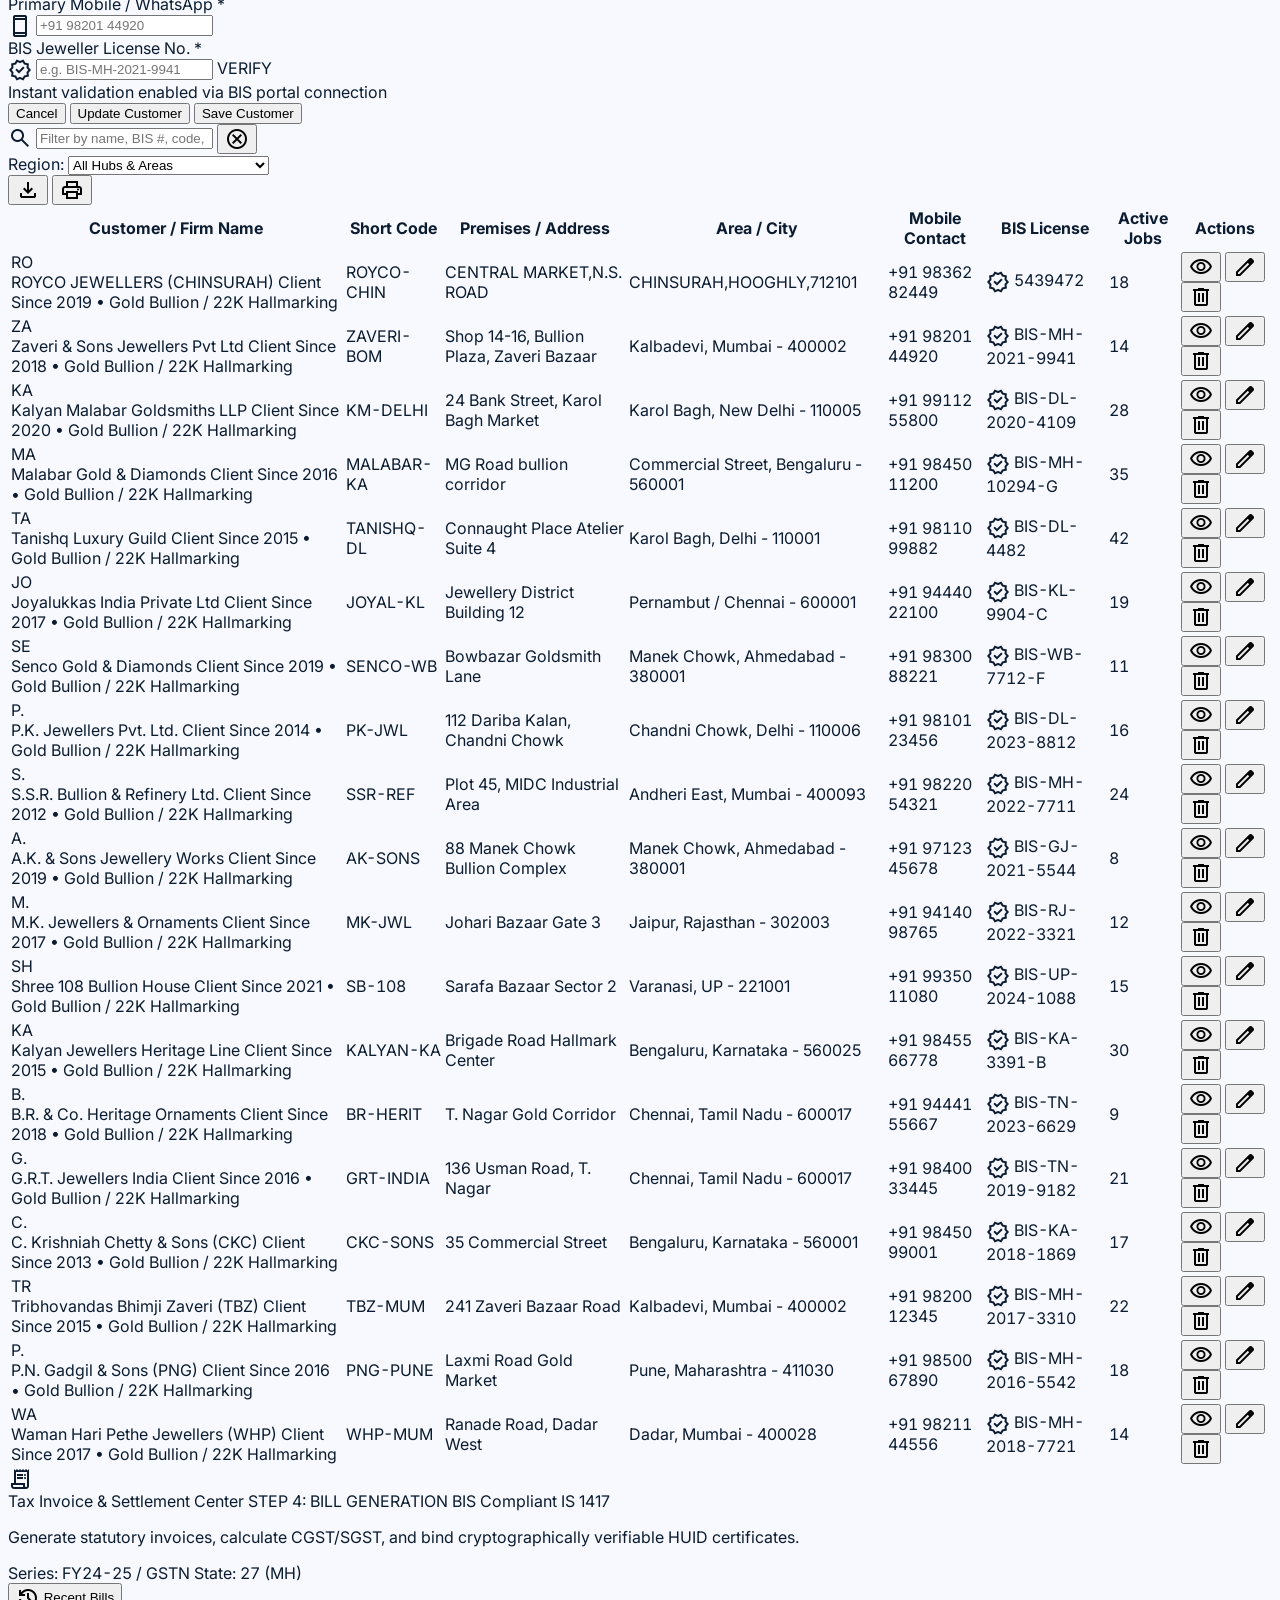
==== commit 88408a5f: "fix(tspl): default X=-19mm Y=+3.5mm shift + quick QZ modal shift controls" ====
--- a/stitch_bis_hallmarking_management_software/index.html
+++ b/stitch_bis_hallmarking_management_software/index.html
@@ -2984,11 +2984,11 @@
                       </div>
                       <div>
                         <label class="block text-[10px] font-bold text-slate-600 uppercase mb-1" for="tag-tspl-shift-x" title="Negative (-) pulls tag Left; Positive (+) pushes Right">TSPL X SHIFT (MM) <span class="text-amber-700 font-normal">(- Left / + Right)</span></label>
-                        <input type="number" id="tag-tspl-shift-x" value="0" min="-40" max="40" step="0.5" oninput="saveTsplSettings()" class="w-full h-8 px-2 bg-white rounded-md text-xs font-mono font-bold text-slate-900 border border-slate-300 focus:outline-none focus:ring-1 focus:ring-primary-container"/>
+                        <input type="number" id="tag-tspl-shift-x" value="-19" min="-40" max="40" step="0.5" oninput="saveTsplSettings(); syncTsplModalControls();" class="w-full h-8 px-2 bg-white rounded-md text-xs font-mono font-bold text-slate-900 border border-slate-300 focus:outline-none focus:ring-1 focus:ring-primary-container"/>
                       </div>
                       <div>
                         <label class="block text-[10px] font-bold text-slate-600 uppercase mb-1" for="tag-tspl-shift-y" title="Negative (-) moves Up; Positive (+) moves Down">TSPL Y SHIFT (MM) <span class="text-amber-700 font-normal">(- Up / + Down)</span></label>
-                        <input type="number" id="tag-tspl-shift-y" value="0" min="-25" max="25" step="0.5" oninput="saveTsplSettings()" class="w-full h-8 px-2 bg-white rounded-md text-xs font-mono font-bold text-slate-900 border border-slate-300 focus:outline-none focus:ring-1 focus:ring-primary-container"/>
+                        <input type="number" id="tag-tspl-shift-y" value="3.5" min="-25" max="25" step="0.5" oninput="saveTsplSettings(); syncTsplModalControls();" class="w-full h-8 px-2 bg-white rounded-md text-xs font-mono font-bold text-slate-900 border border-slate-300 focus:outline-none focus:ring-1 focus:ring-primary-container"/>
                       </div>
                       <div>
                         <label class="block text-[10px] font-bold text-slate-600 uppercase mb-1" for="tag-tspl-baud">SERIAL BAUD RATE</label>
@@ -6559,6 +6559,26 @@
               </button>
             </div>
 
+            <!-- Live X/Y Shift Quick Calibration inside QZ Modal -->
+            <div class="grid grid-cols-3 gap-2 pt-1 text-[10px]">
+              <label class="flex flex-col gap-0.5 text-slate-300">
+                <span>X Shift (mm)</span>
+                <input type="number" id="modal-tspl-shift-x" value="-19" step="0.5" min="-40" max="40" oninput="onModalTsplShiftInput()" class="h-7 px-2 rounded bg-slate-800 border border-slate-600 text-white font-mono text-xs font-bold focus:outline-none"/>
+              </label>
+              <label class="flex flex-col gap-0.5 text-slate-300">
+                <span>Y Shift (mm)</span>
+                <input type="number" id="modal-tspl-shift-y" value="3.5" step="0.5" min="-25" max="25" oninput="onModalTsplShiftInput()" class="h-7 px-2 rounded bg-slate-800 border border-slate-600 text-white font-mono text-xs font-bold focus:outline-none"/>
+              </label>
+              <div class="flex flex-col gap-0.5 text-slate-300">
+                <span>Quick Presets</span>
+                <div class="flex gap-1 h-7">
+                  <button type="button" onclick="applyTsplShiftPreset(-19, 3.5)" class="flex-1 rounded bg-slate-700 hover:bg-slate-600 text-amber-300 font-mono text-[9.5px] font-bold cursor-pointer" title="Calibrated (-19mm Left, +3.5mm Down)">-19/3.5</button>
+                  <button type="button" onclick="applyTsplShiftPreset(0, 0)" class="flex-1 rounded bg-slate-700 hover:bg-slate-600 text-slate-200 font-mono text-[9.5px] font-bold cursor-pointer" title="Origin (0, 0)">0/0</button>
+                  <button type="button" onclick="applyTsplShiftPreset(19, -3.5)" class="flex-1 rounded bg-slate-700 hover:bg-slate-600 text-sky-300 font-mono text-[9.5px] font-bold cursor-pointer" title="Reverse (+19mm, -3.5mm)">+19/-3.5</button>
+                </div>
+              </div>
+            </div>
+
             <div class="grid grid-cols-2 gap-2">
               <button type="button" id="btn-qz-print-with-tag" onclick="printTagsViaQzTray('with')" class="px-3 py-2.5 rounded-lg bg-amber-400 hover:bg-amber-300 text-slate-950 font-extrabold text-[11px] uppercase tracking-wider flex items-center justify-center gap-1.5 cursor-pointer transition-all shadow-xs">
                 <span class="material-symbols-outlined text-[16px]">print</span>
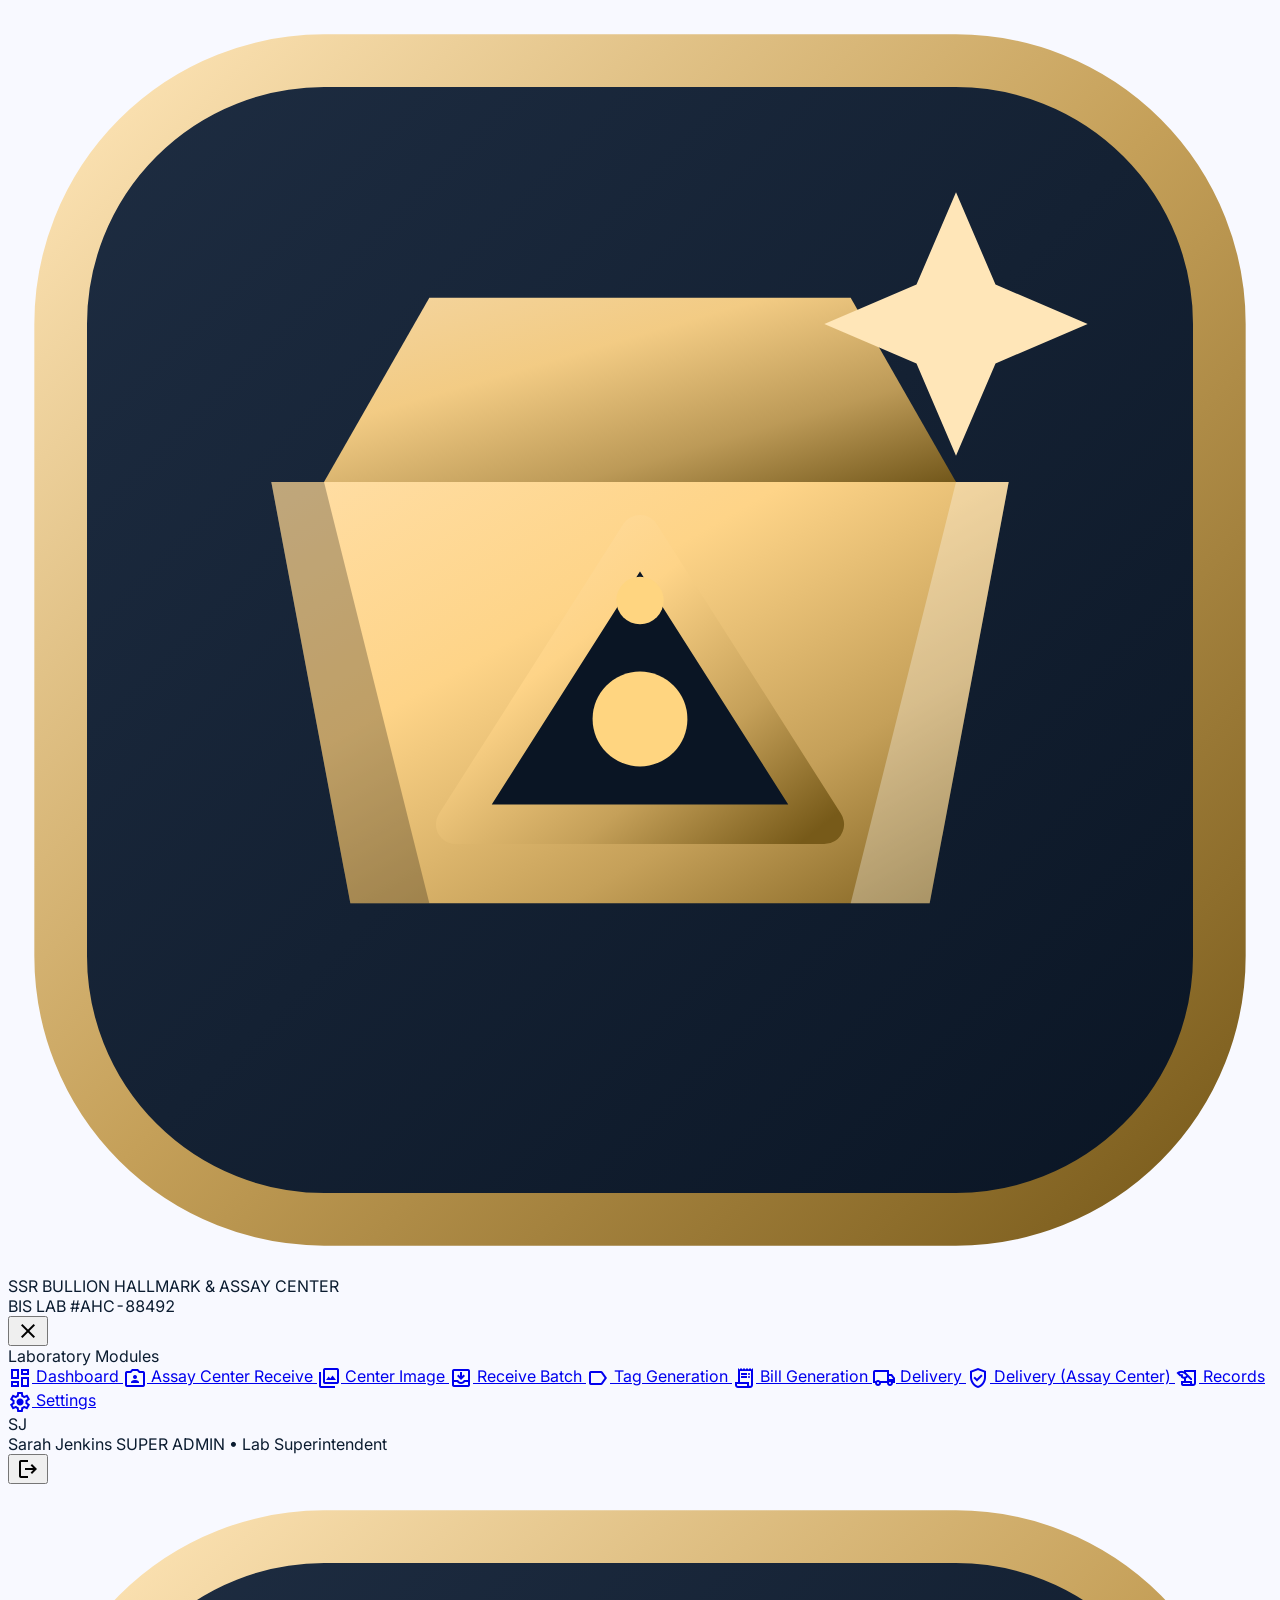
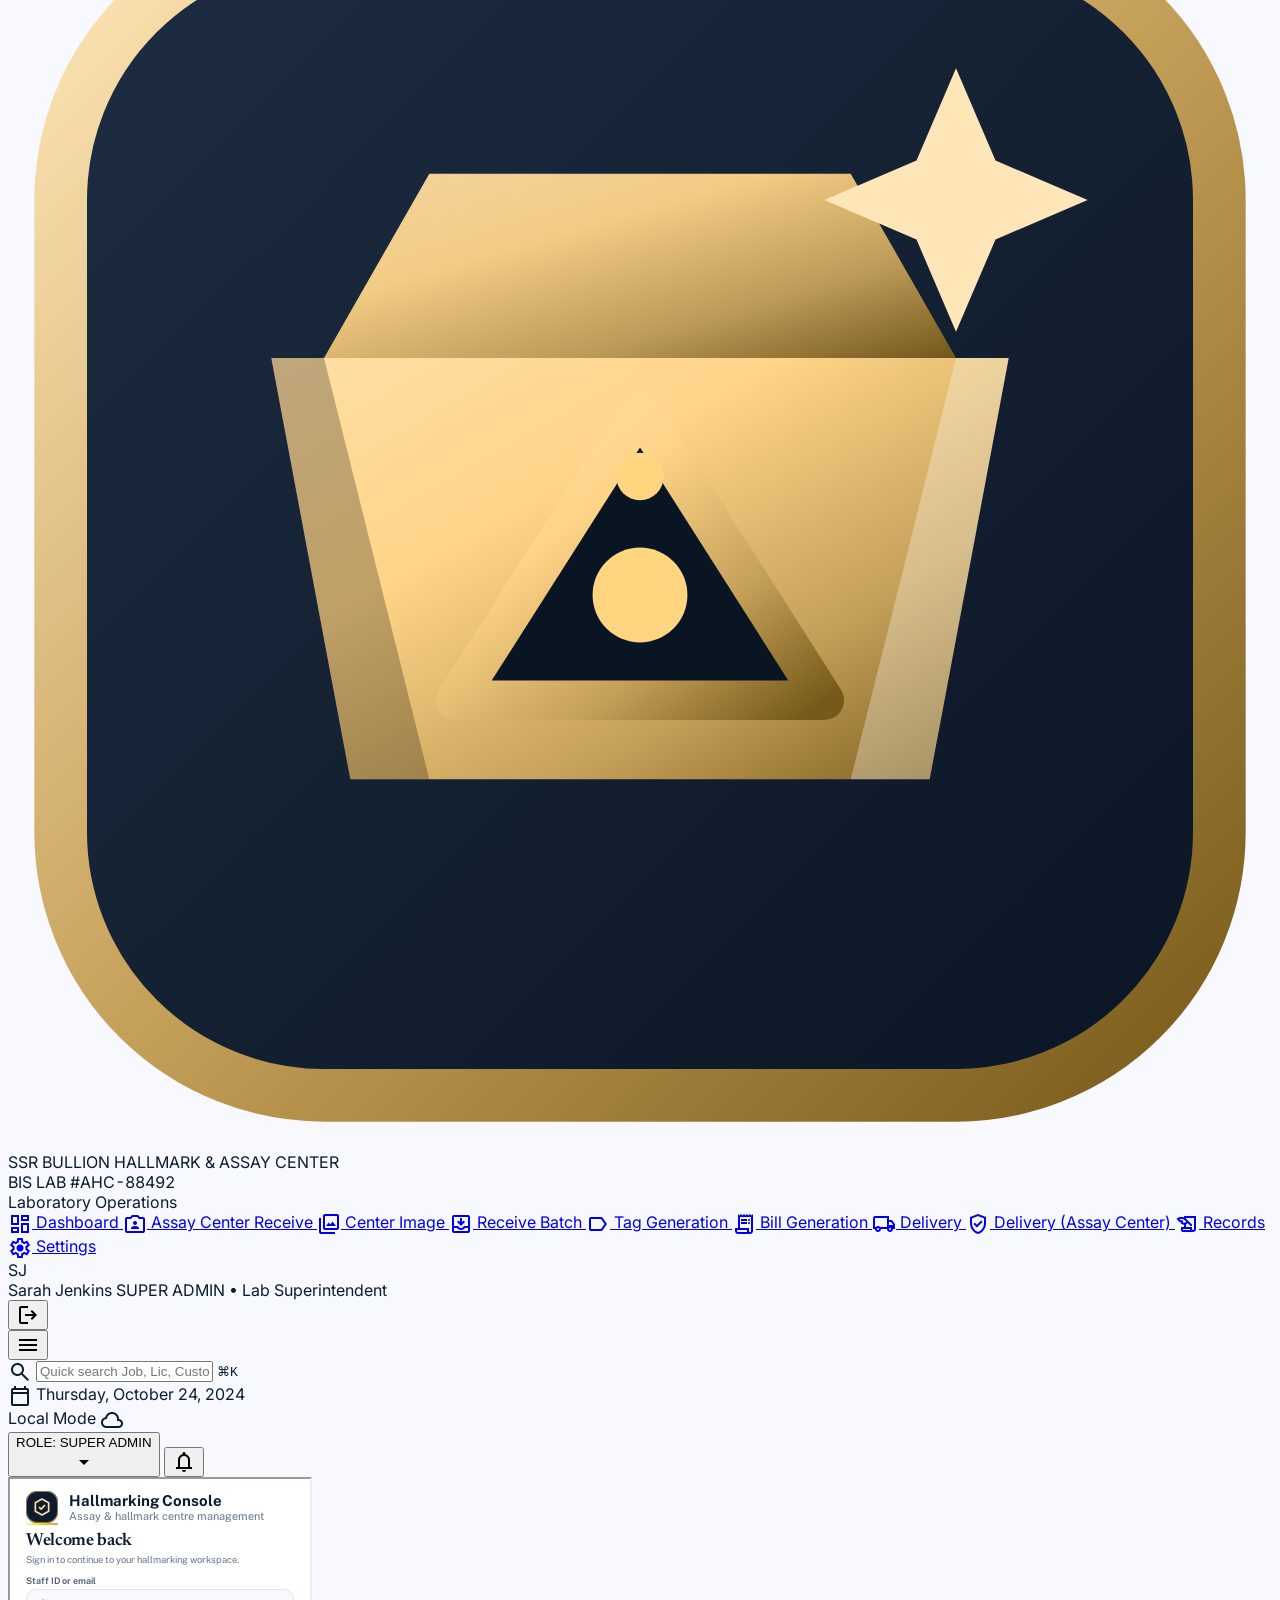
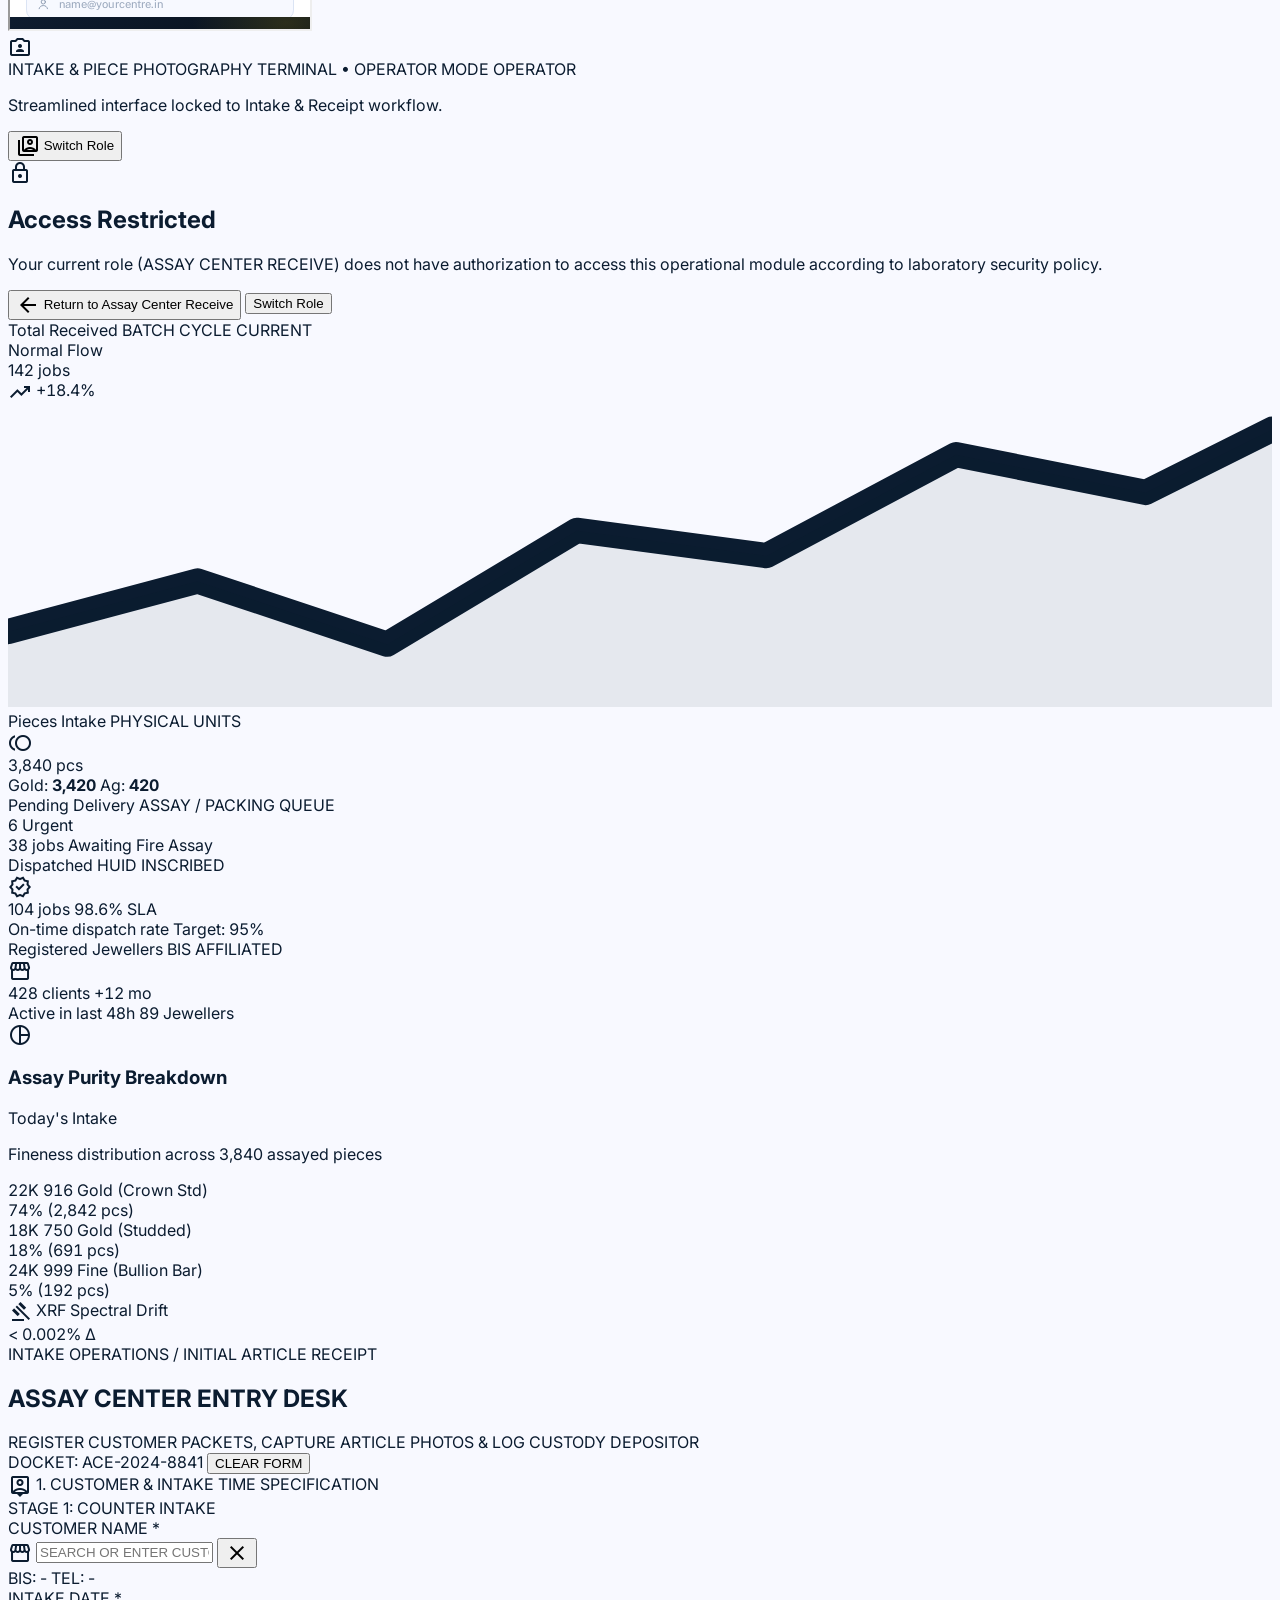
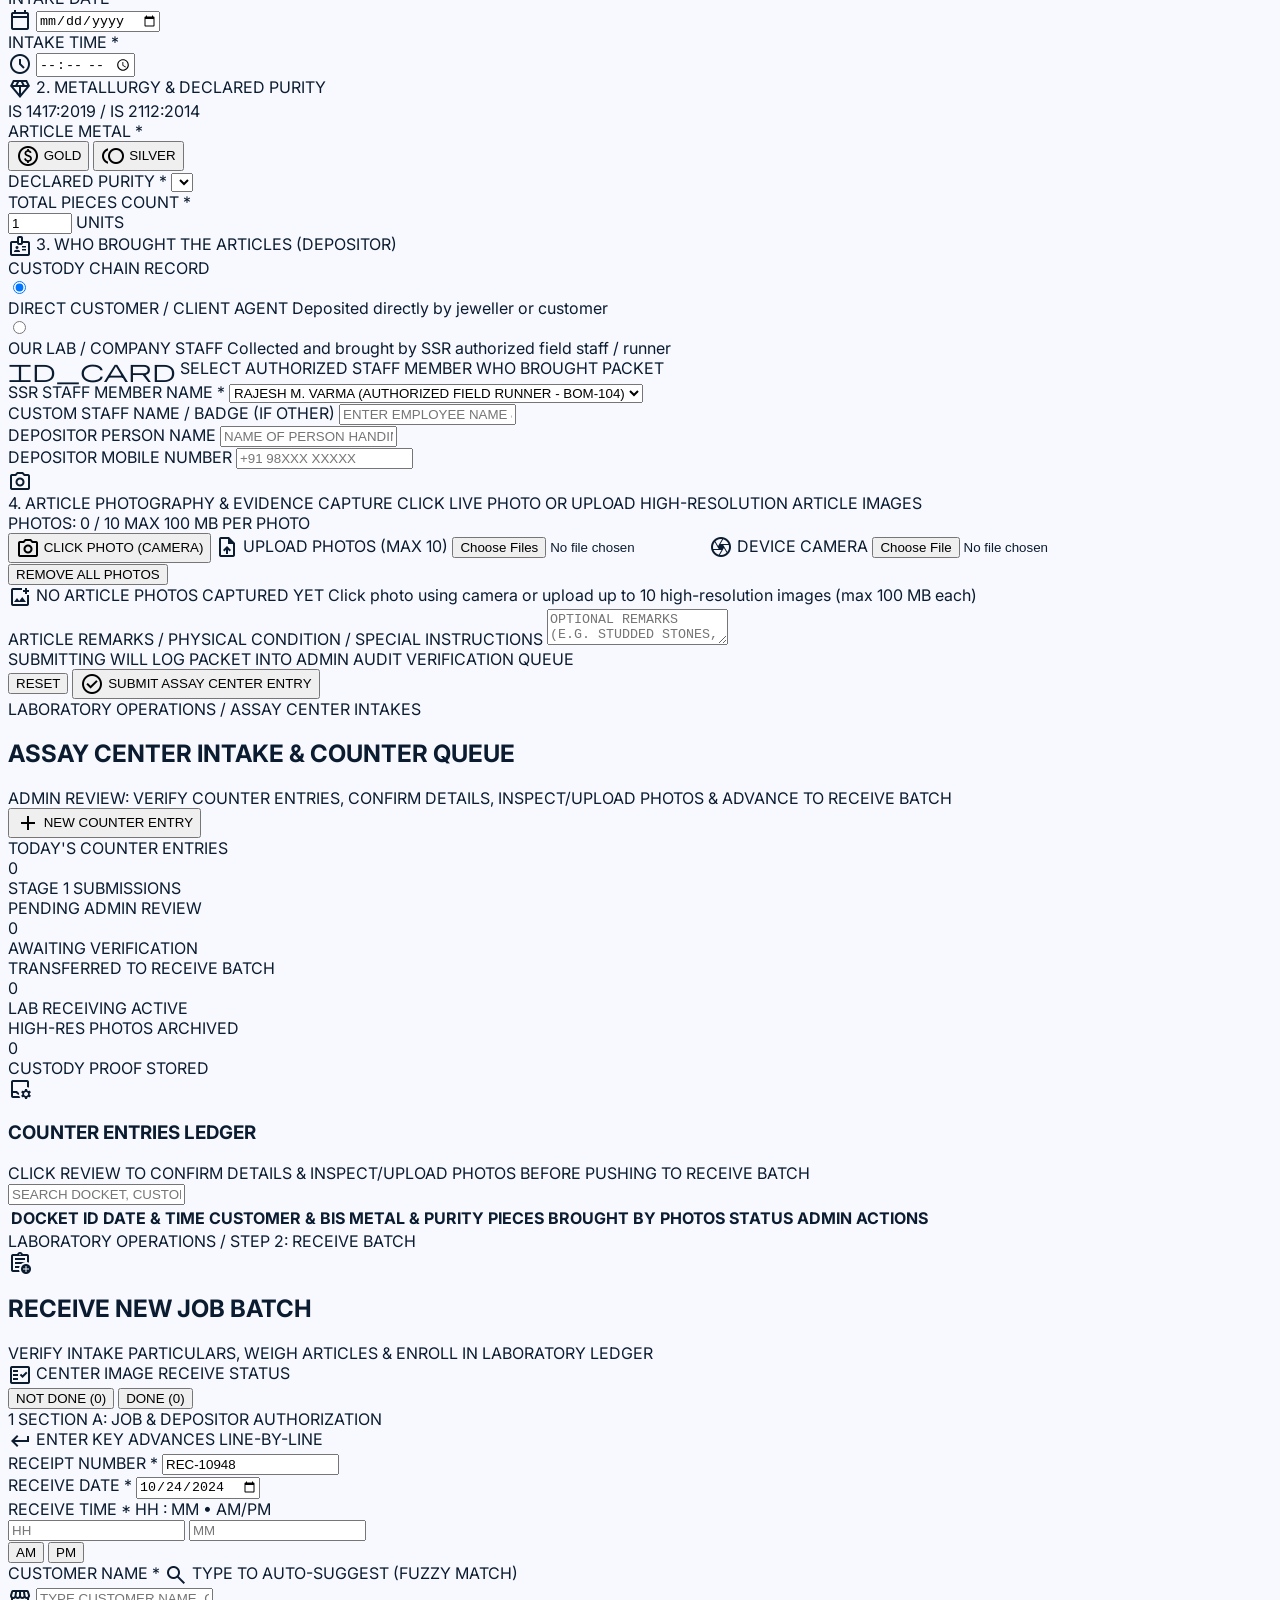
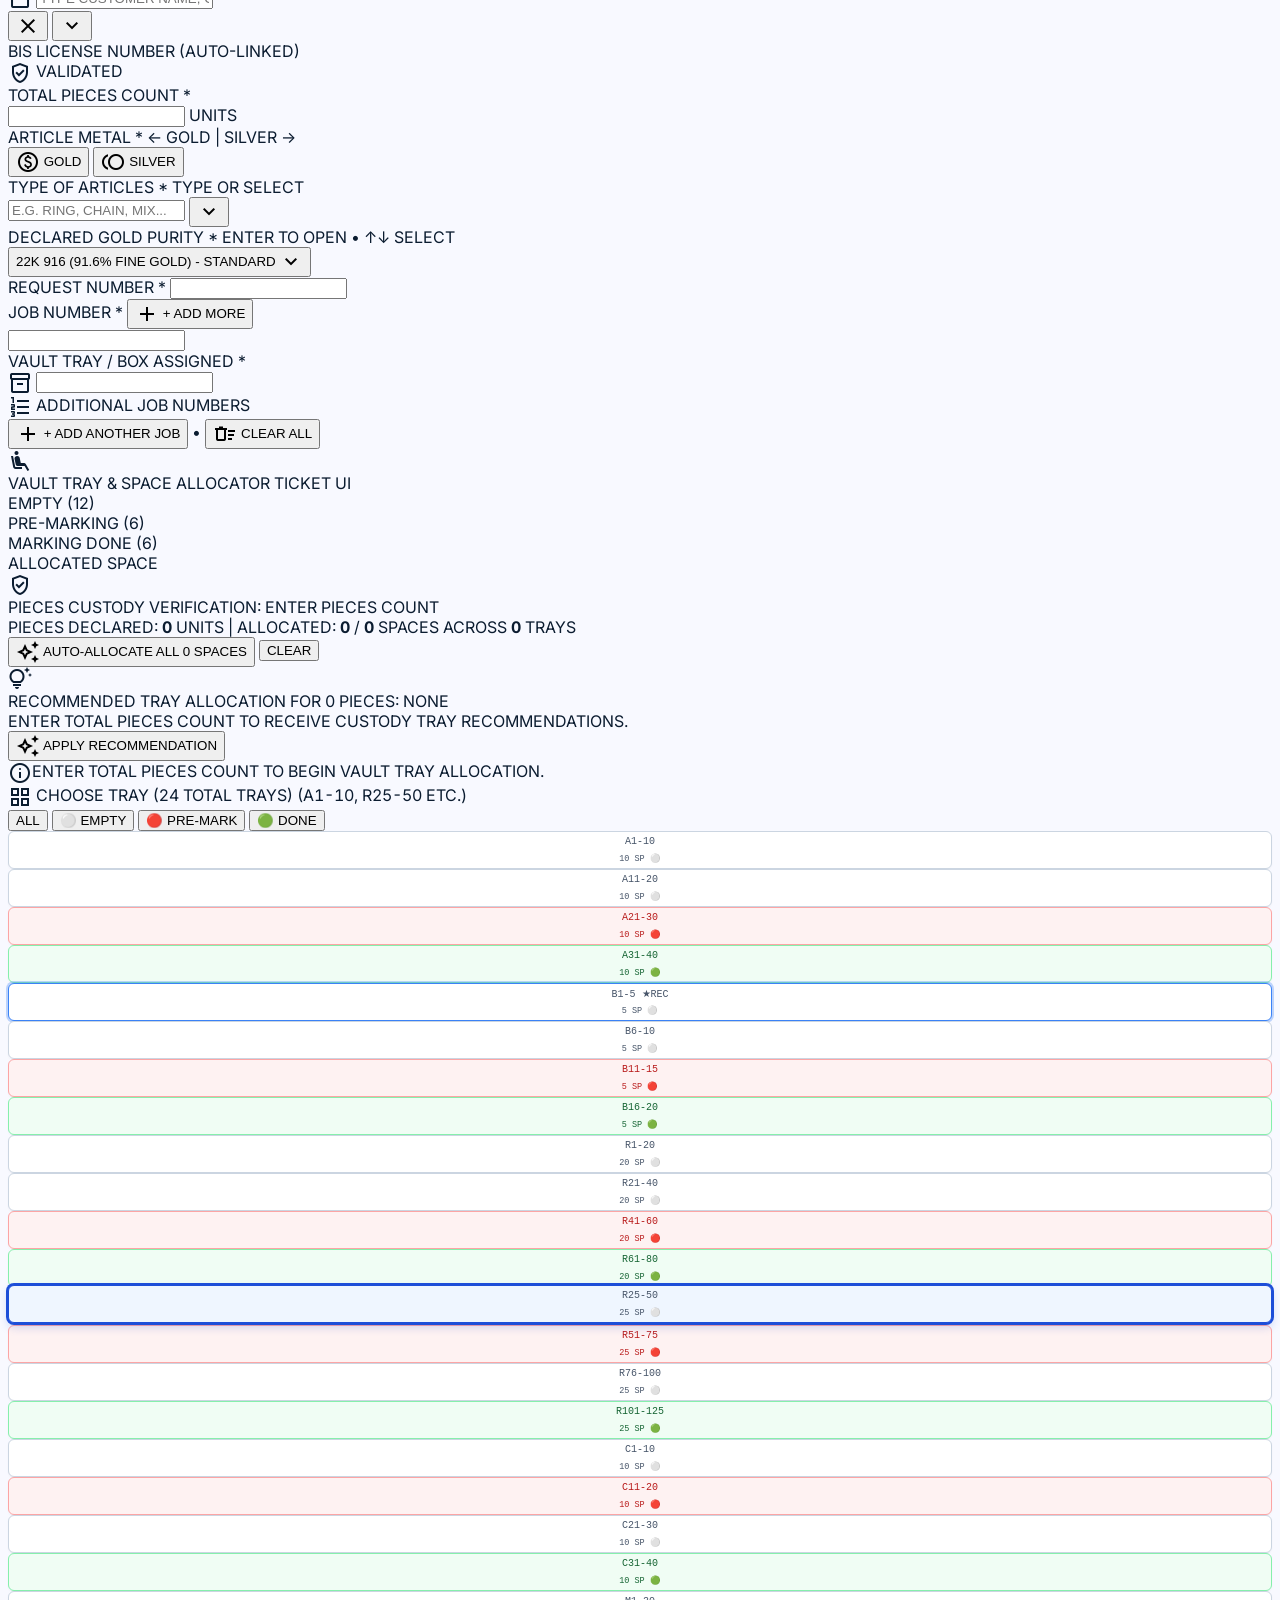
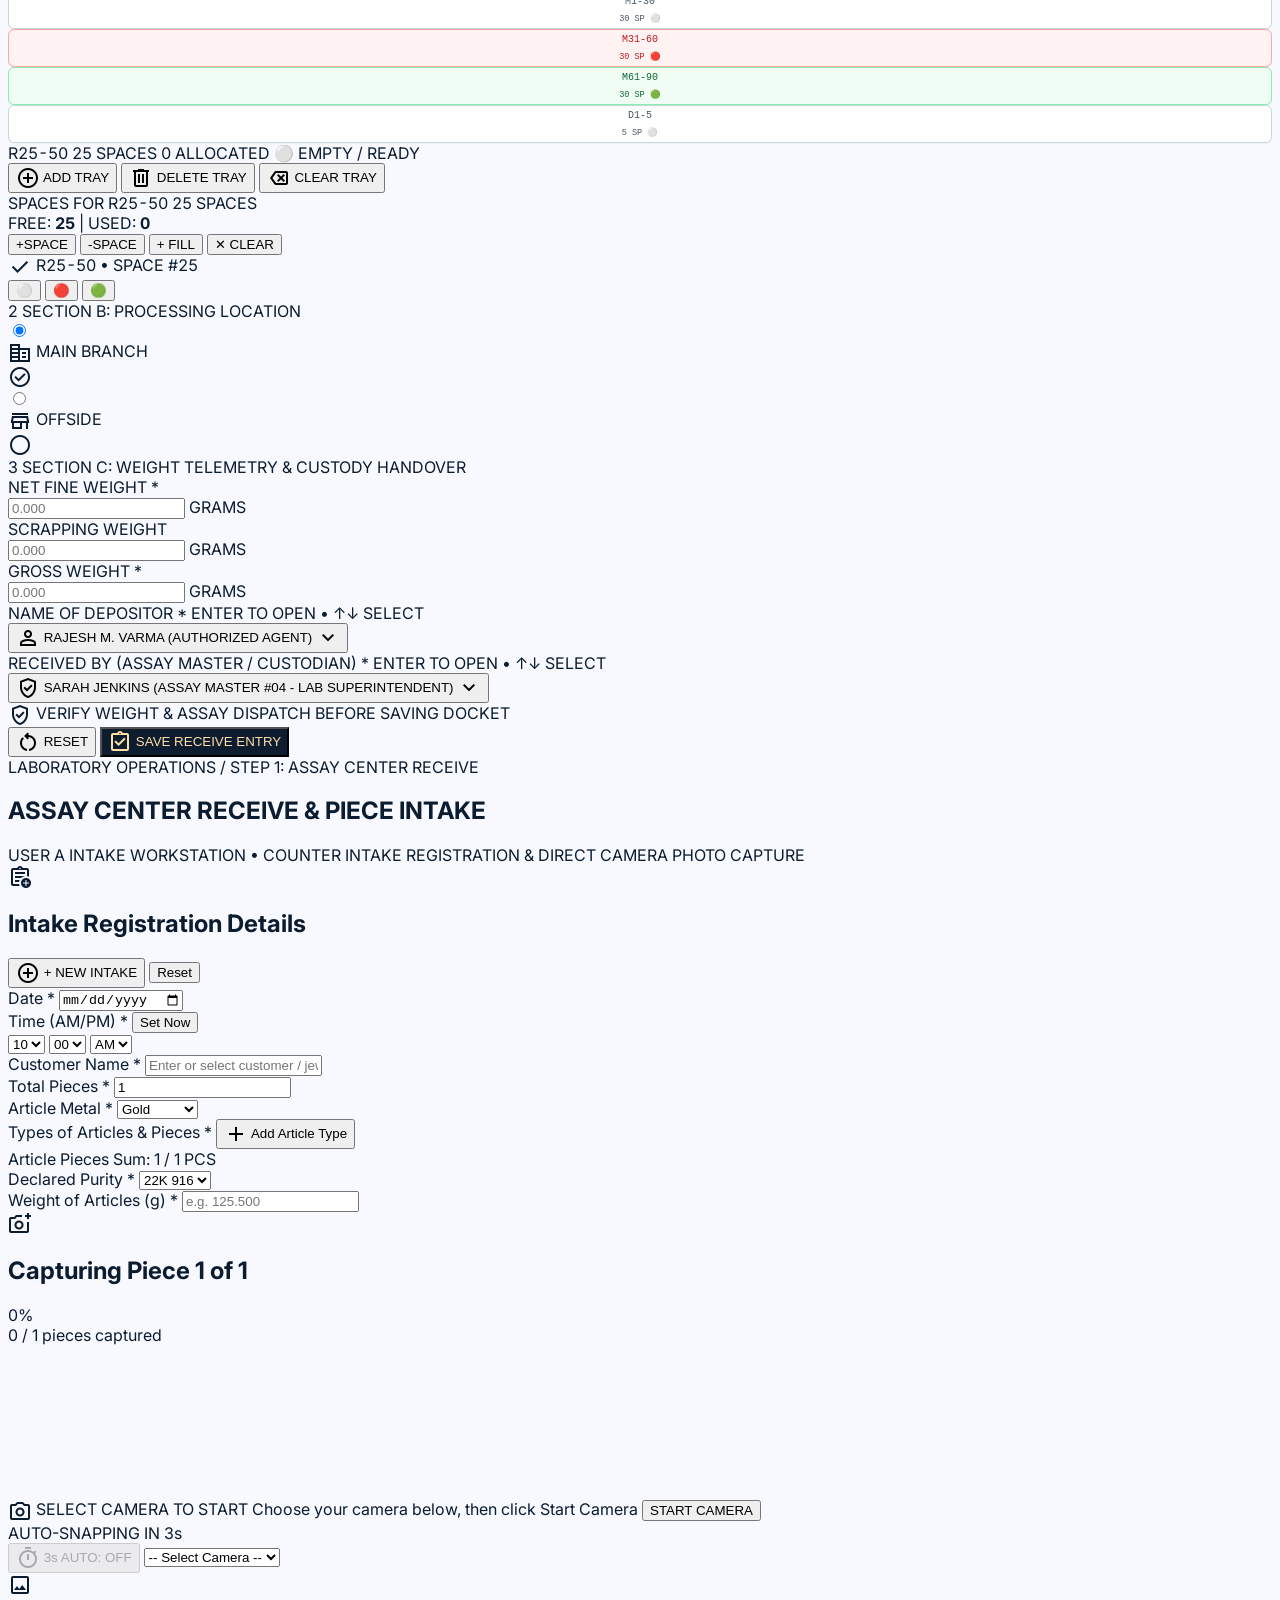
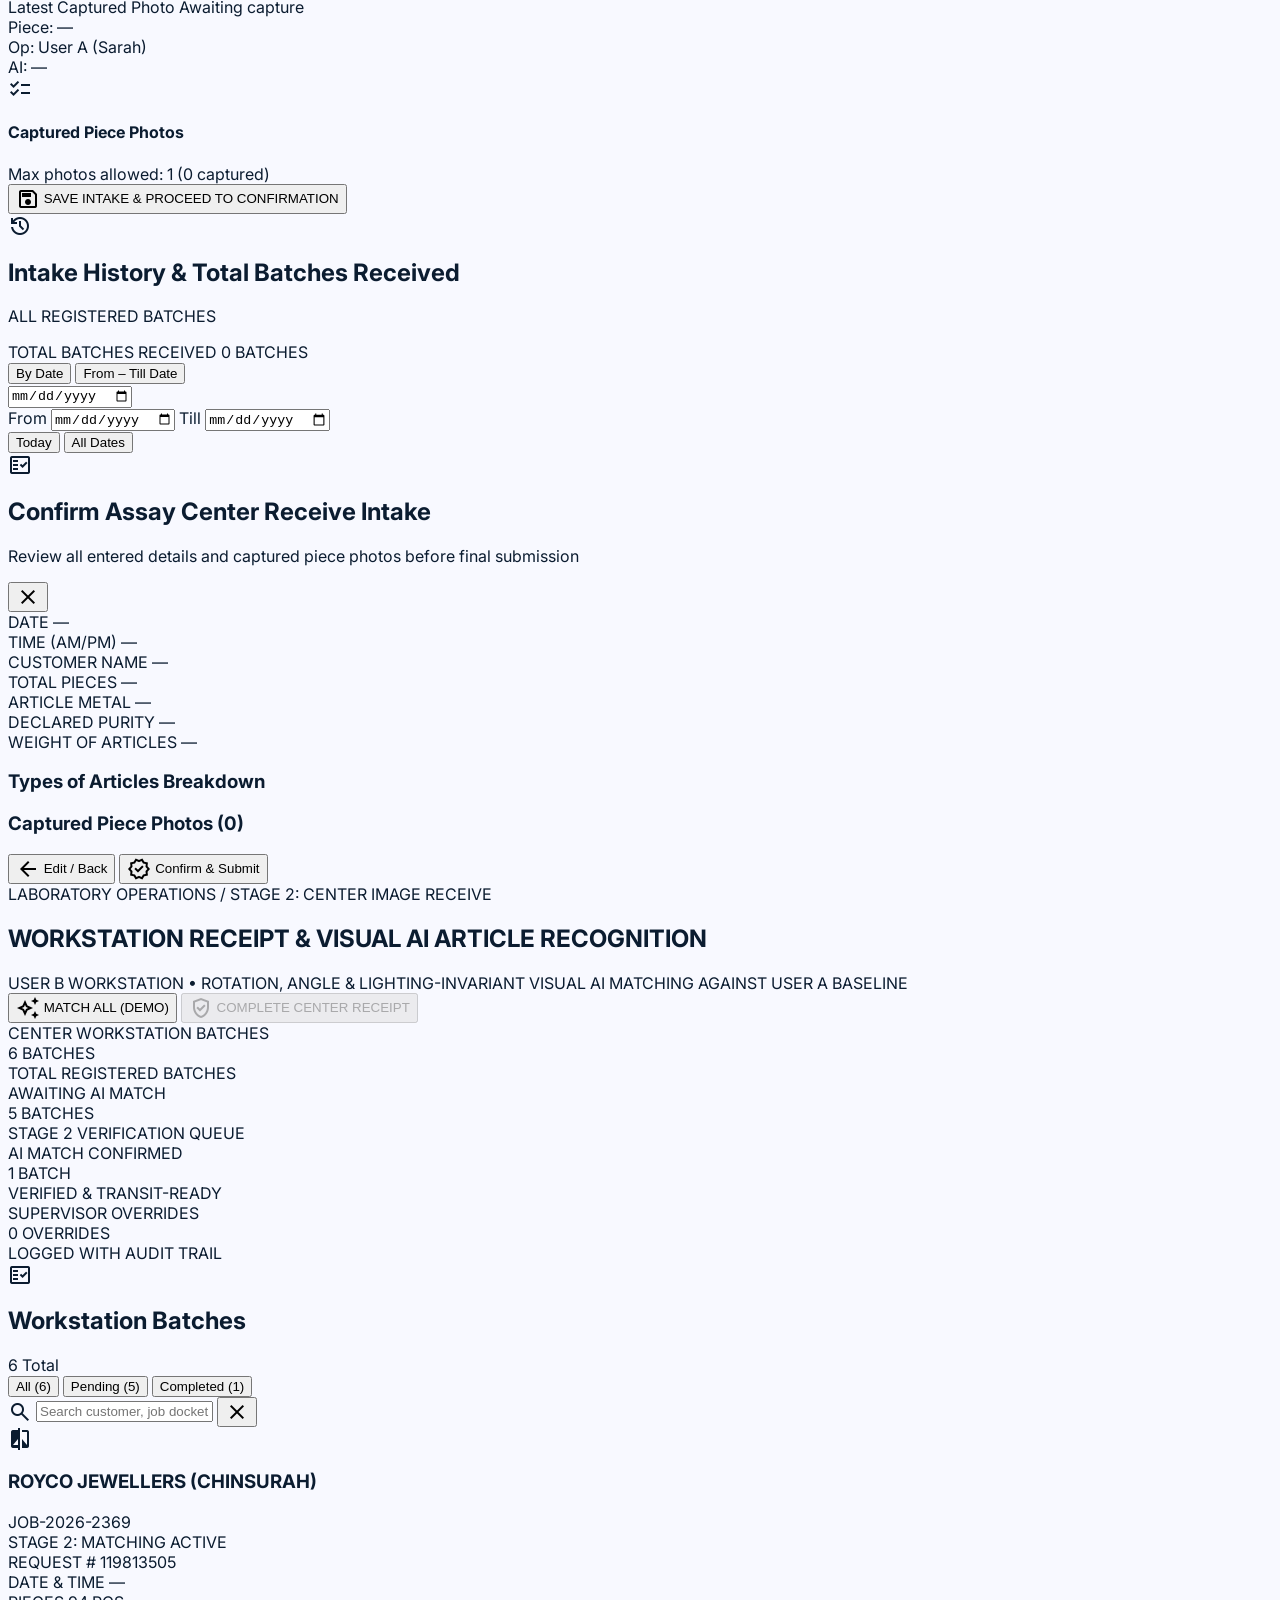
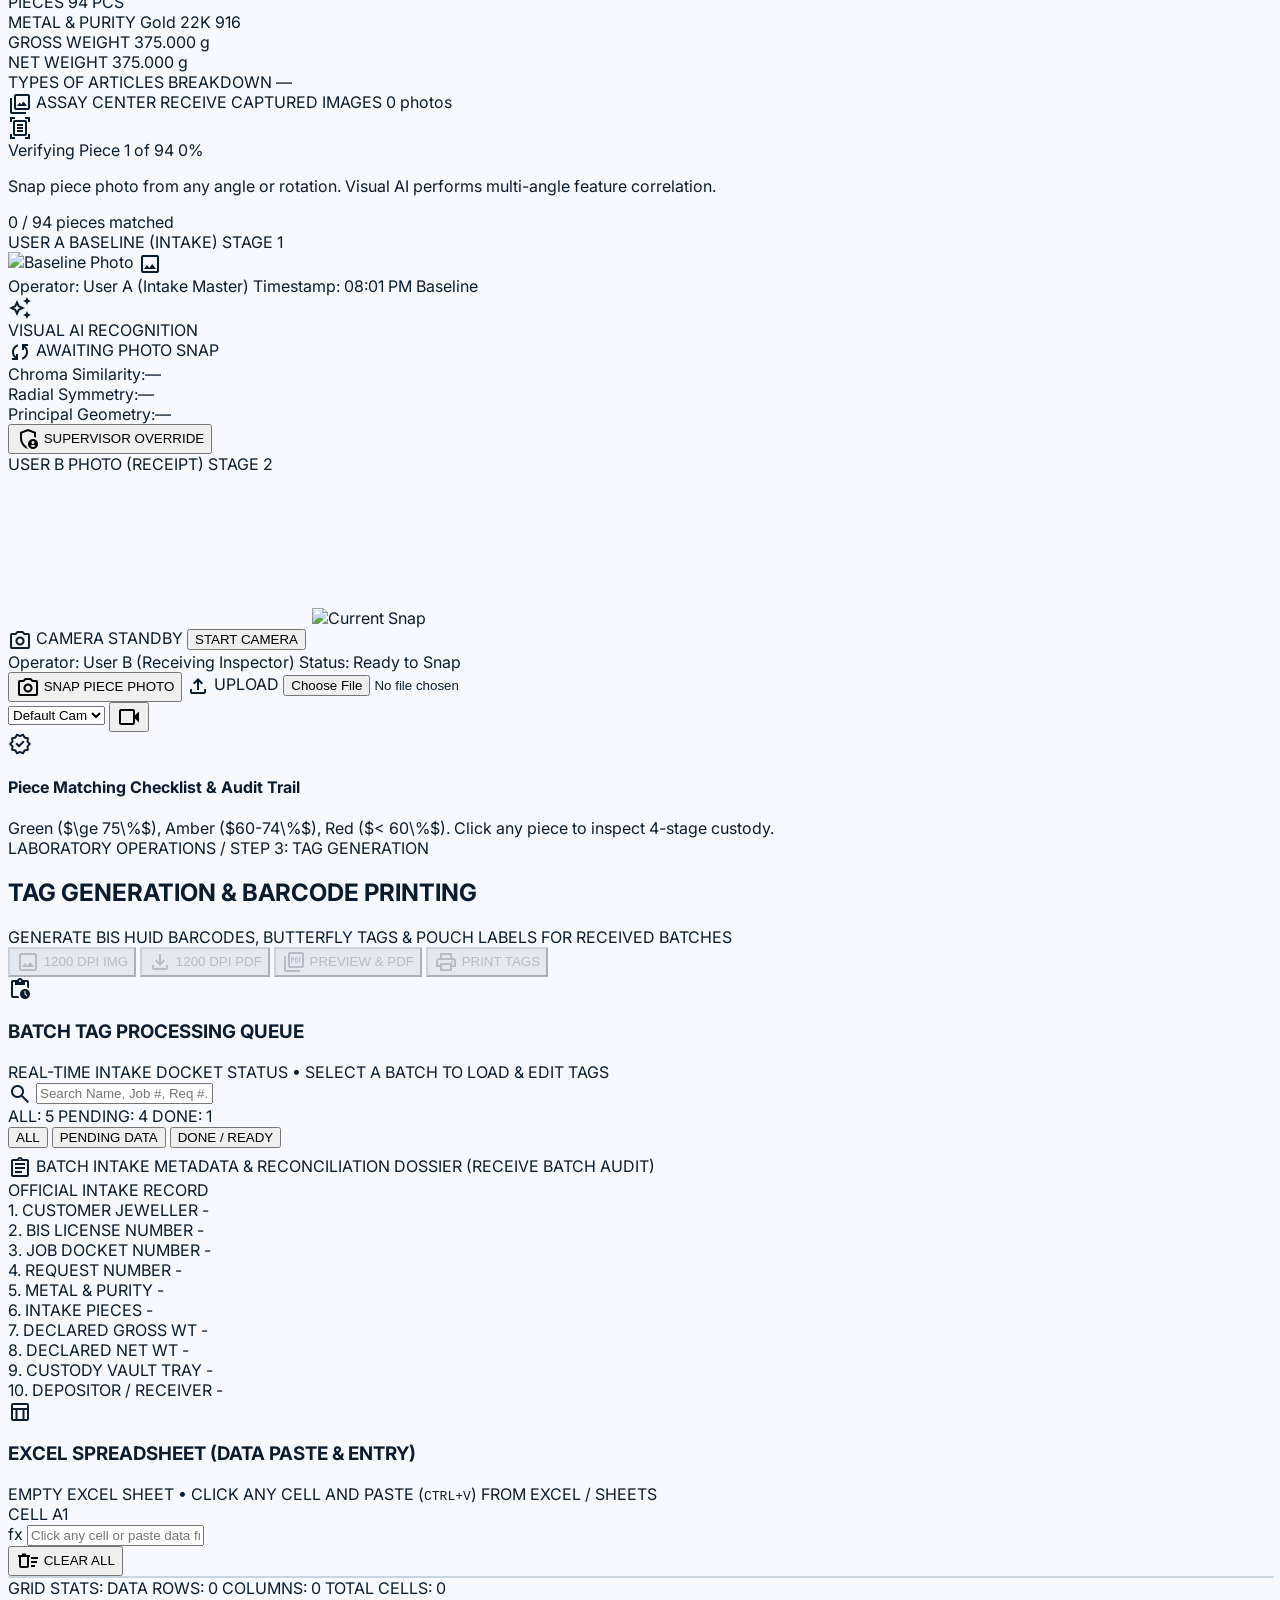
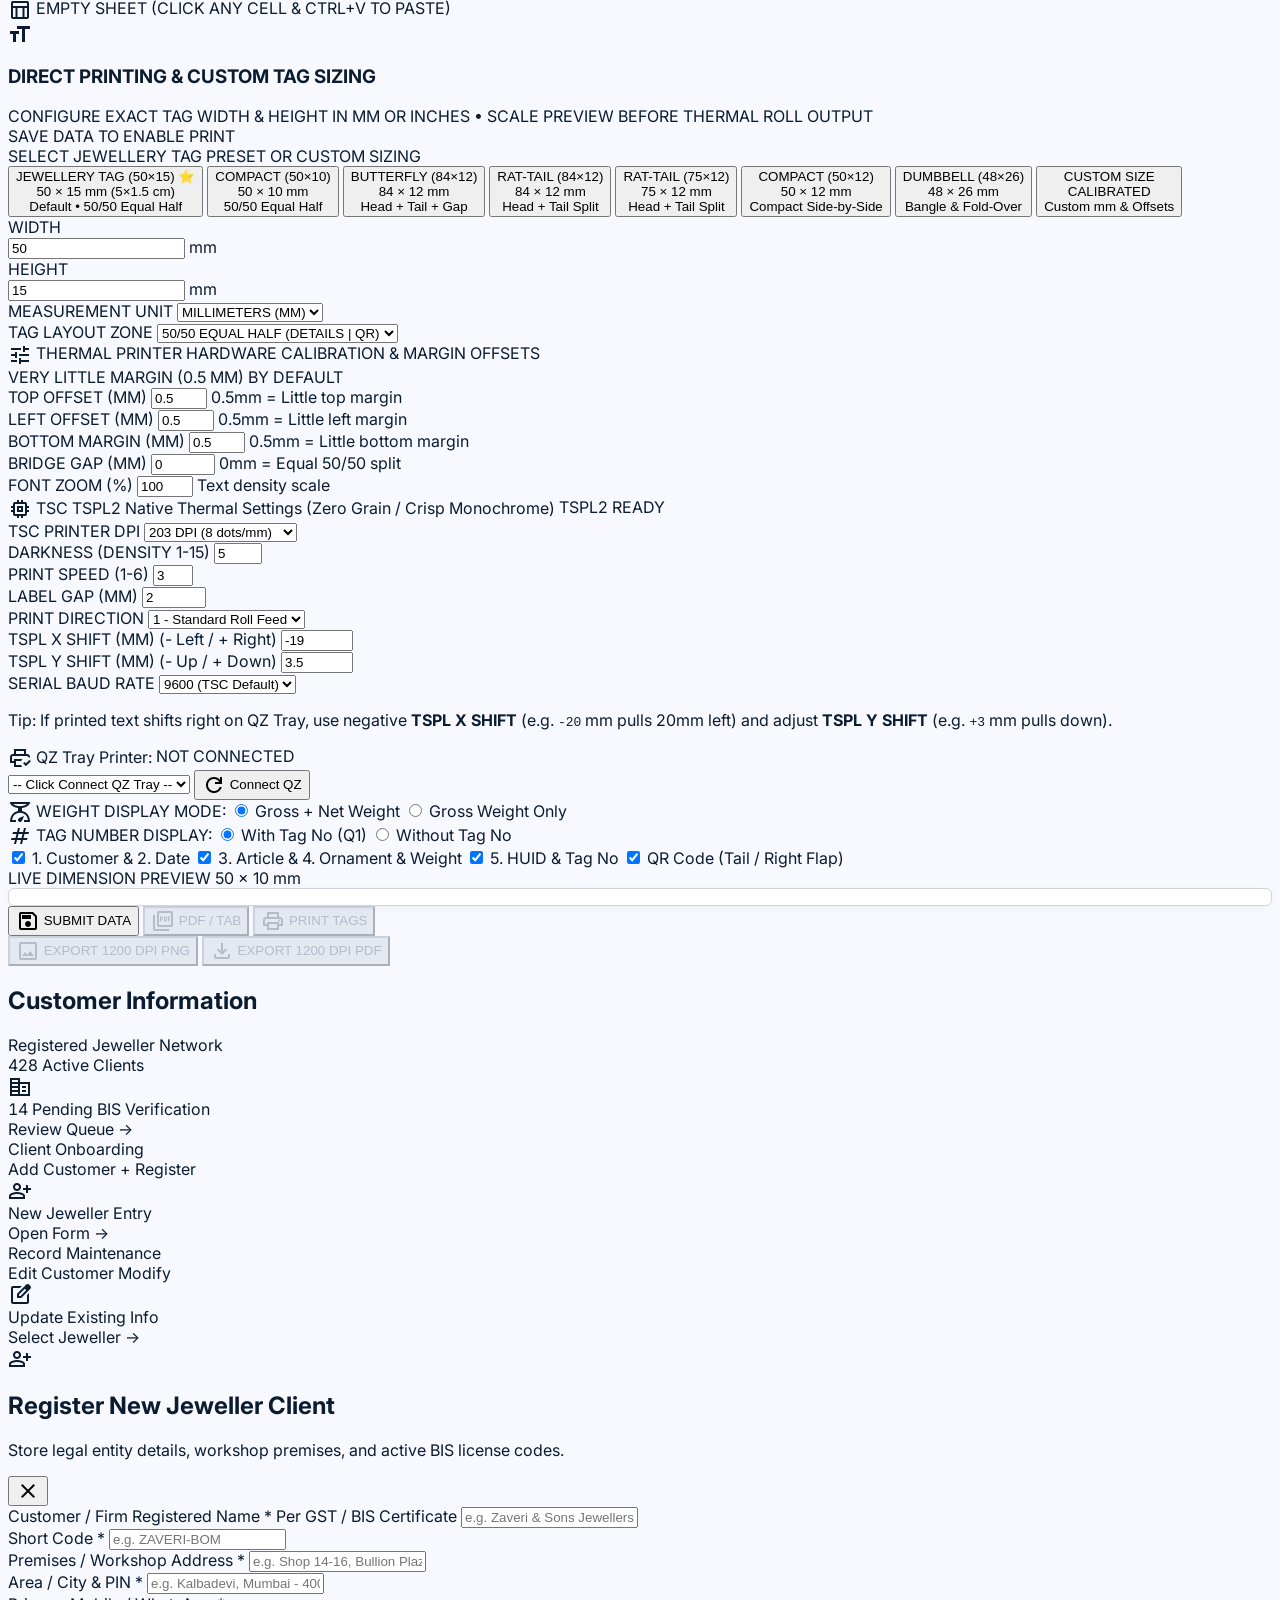
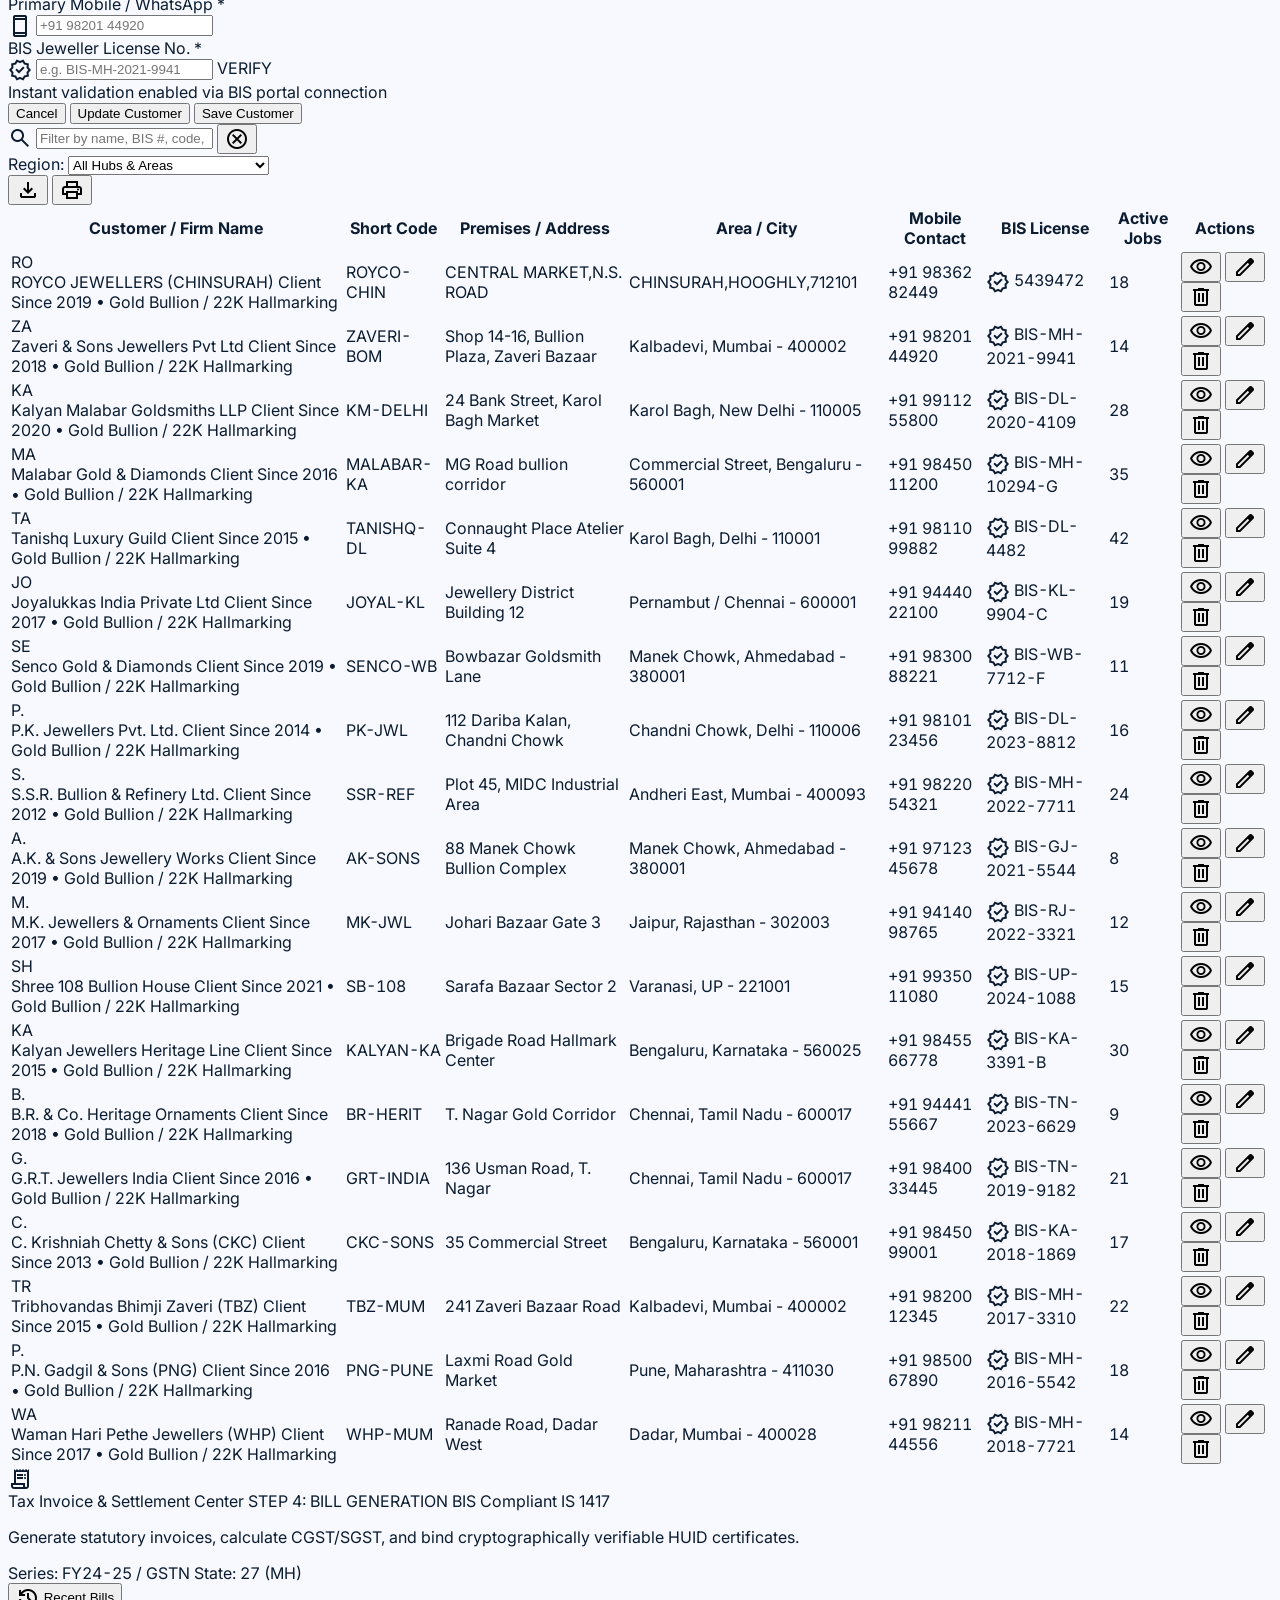
==== commit dace79ee: "Set 8 pt non-bold tag font and thin scannable QR code (DENSITY 5, quiet zone, BWR)" ====
--- a/stitch_bis_hallmarking_management_software/index.html
+++ b/stitch_bis_hallmarking_management_software/index.html
@@ -2965,7 +2965,7 @@
                       </div>
                       <div>
                         <label class="block text-[10px] font-bold text-slate-600 uppercase mb-1" for="tag-tspl-density">DARKNESS (DENSITY 1-15)</label>
-                        <input type="number" id="tag-tspl-density" value="12" min="1" max="15" step="1" onchange="saveTsplSettings()" class="w-full h-8 px-2 bg-white rounded-md text-xs font-mono font-bold text-slate-900 border border-slate-300 focus:outline-none focus:ring-1 focus:ring-primary-container"/>
+                        <input type="number" id="tag-tspl-density" value="5" min="1" max="15" step="1" onchange="saveTsplSettings()" class="w-full h-8 px-2 bg-white rounded-md text-xs font-mono font-bold text-slate-900 border border-slate-300 focus:outline-none focus:ring-1 focus:ring-primary-container"/>
                       </div>
                       <div>
                         <label class="block text-[10px] font-bold text-slate-600 uppercase mb-1" for="tag-tspl-speed">PRINT SPEED (1-6)</label>
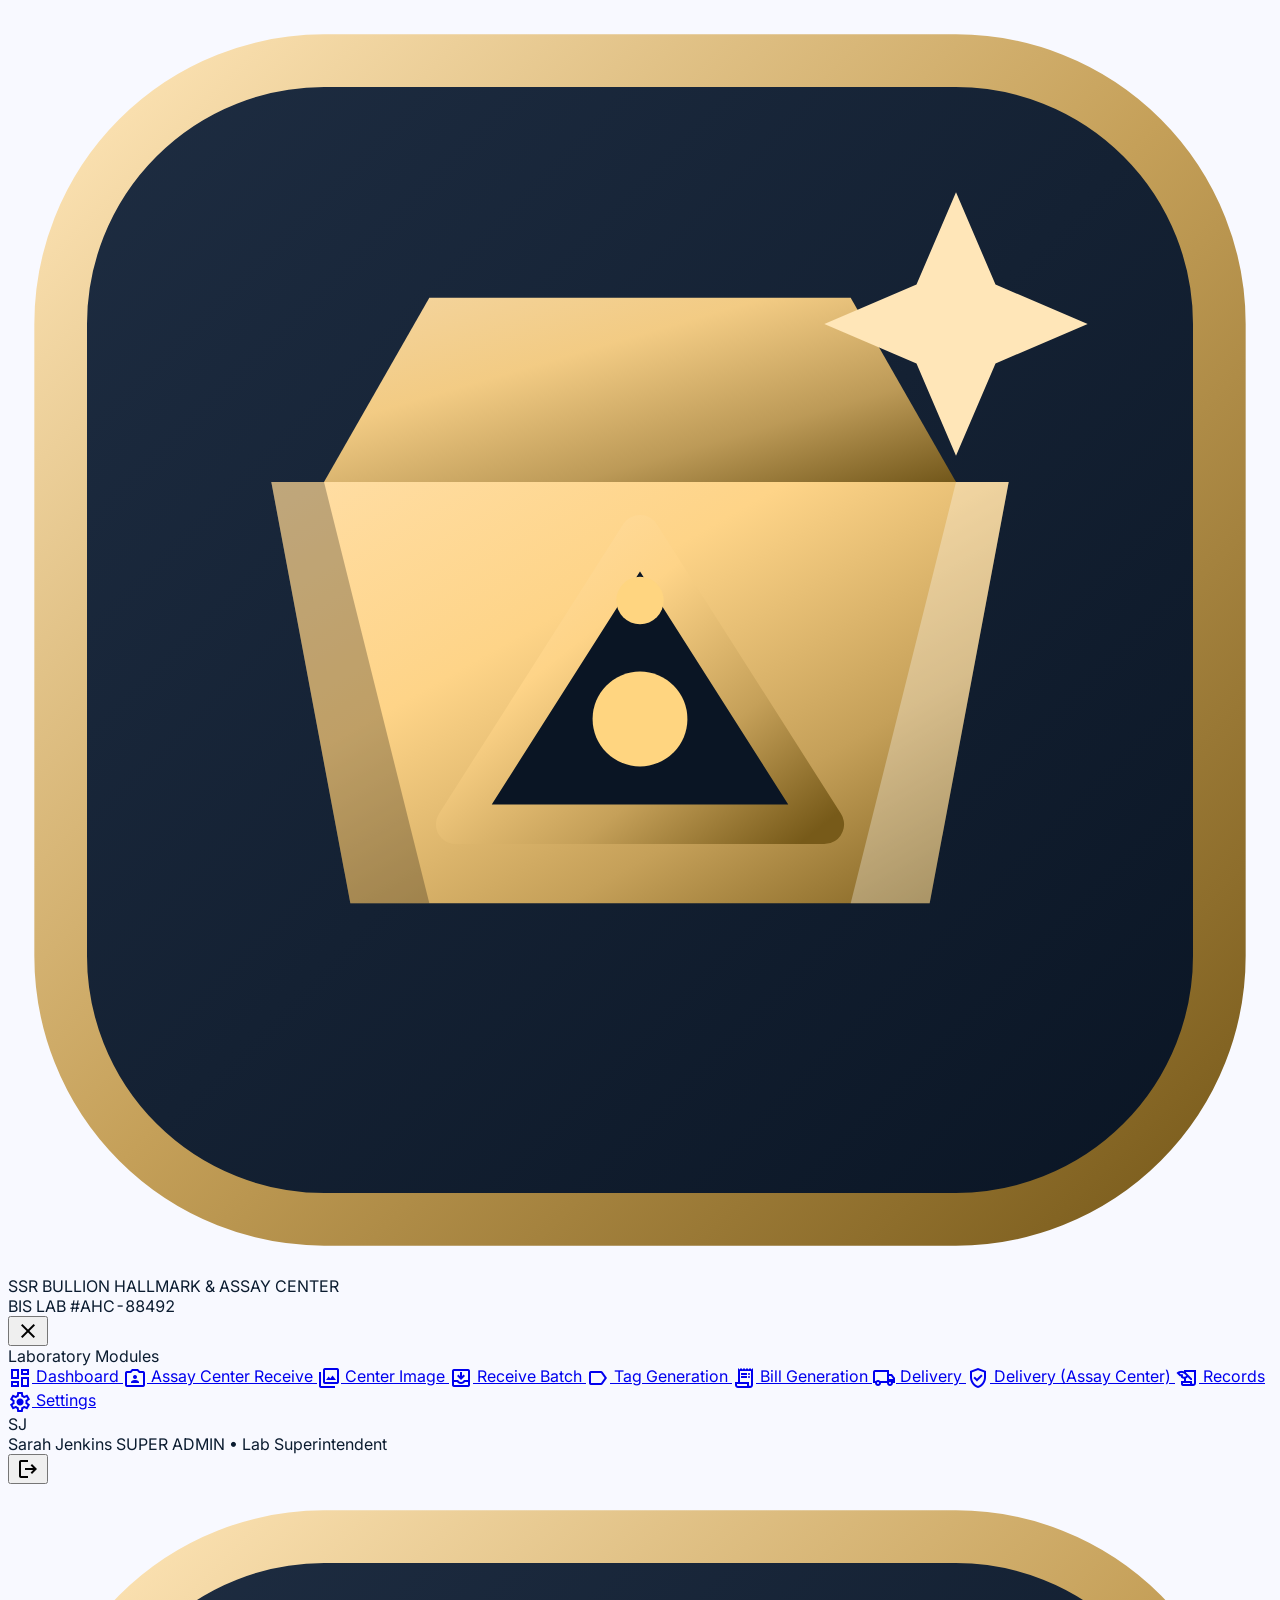
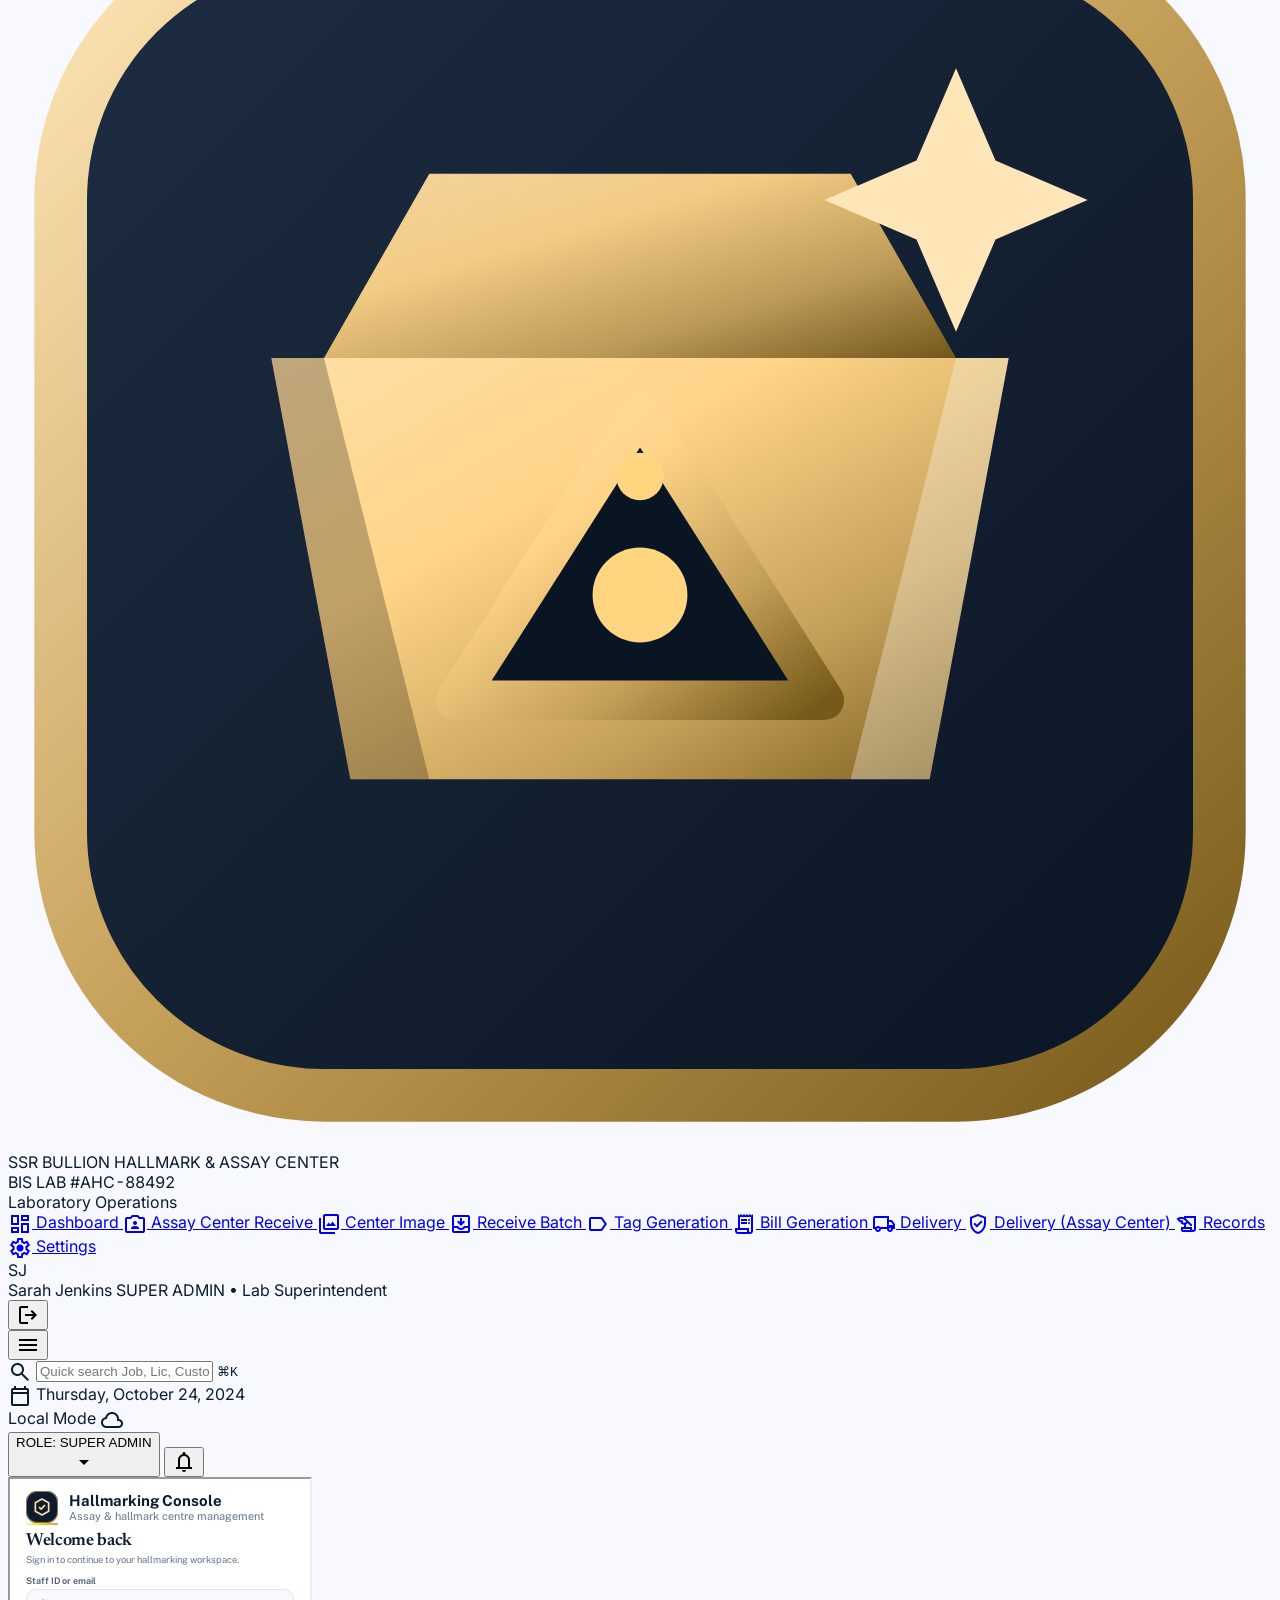
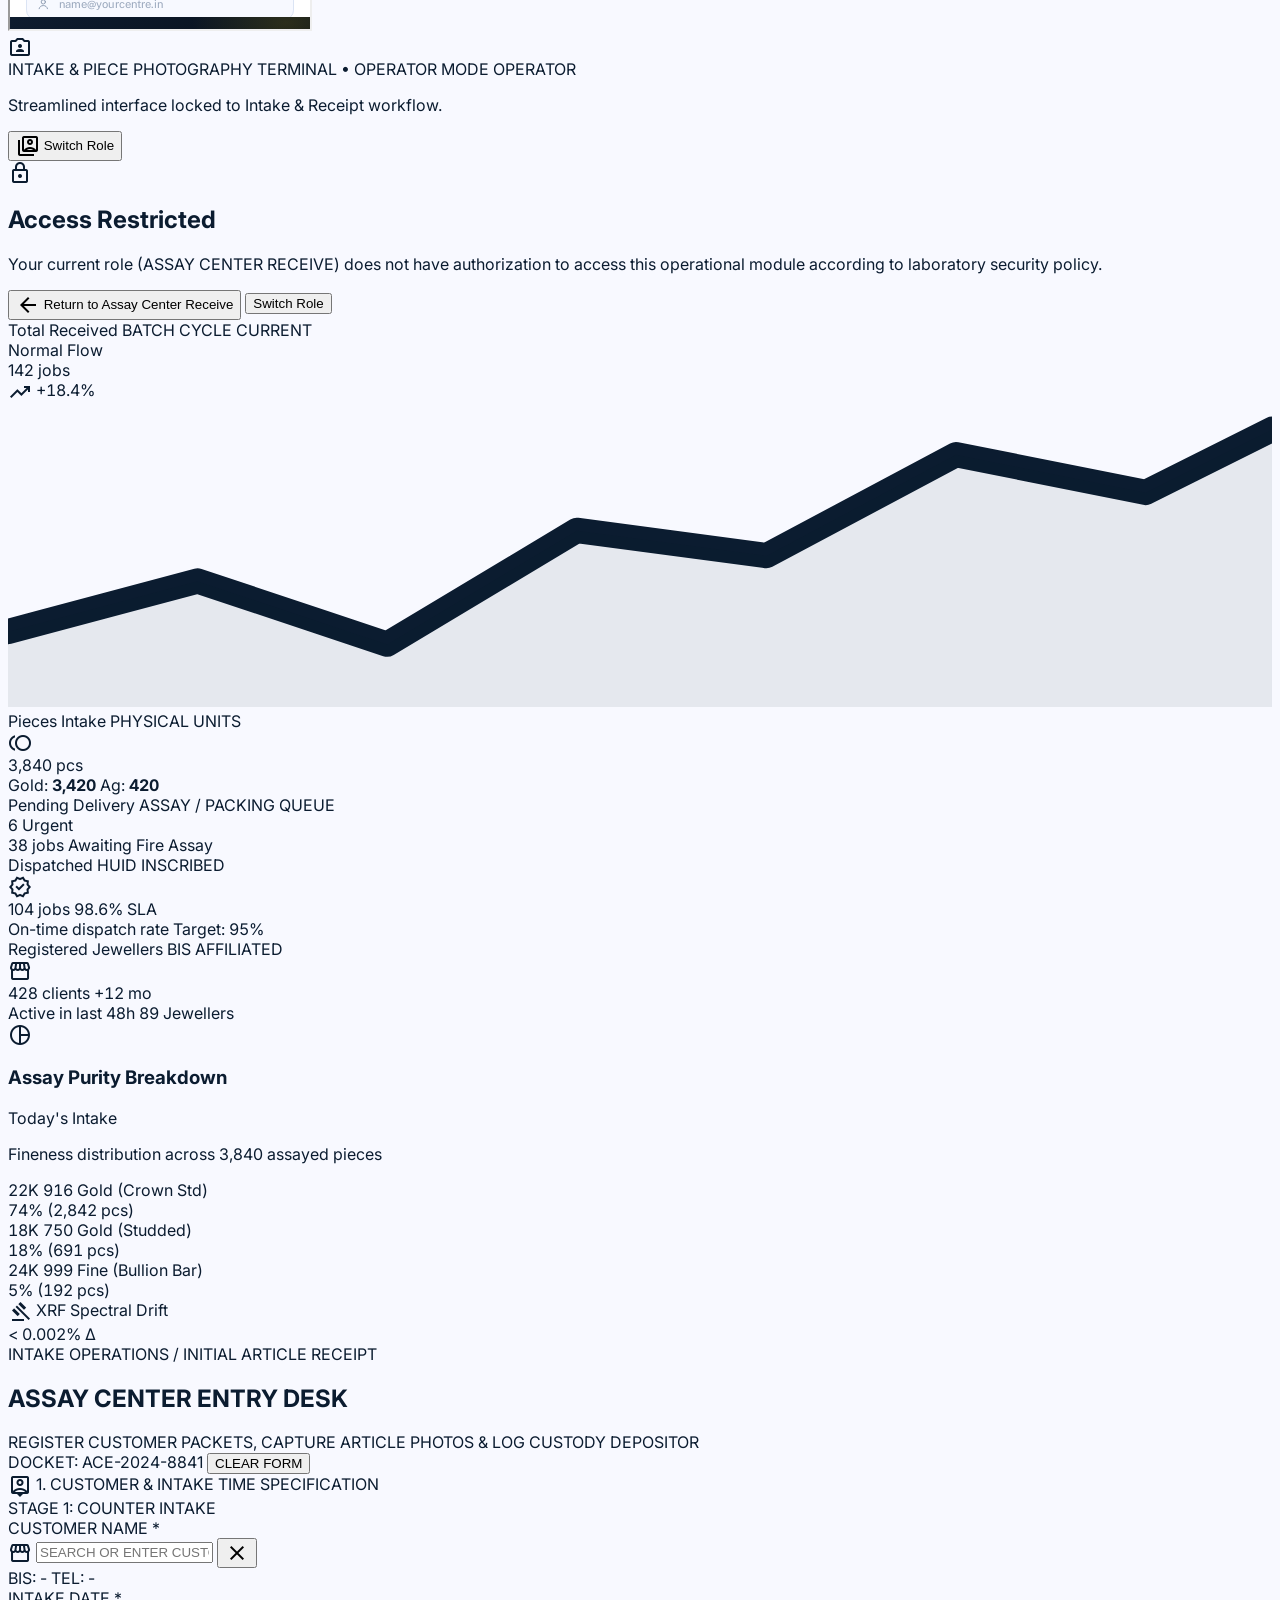
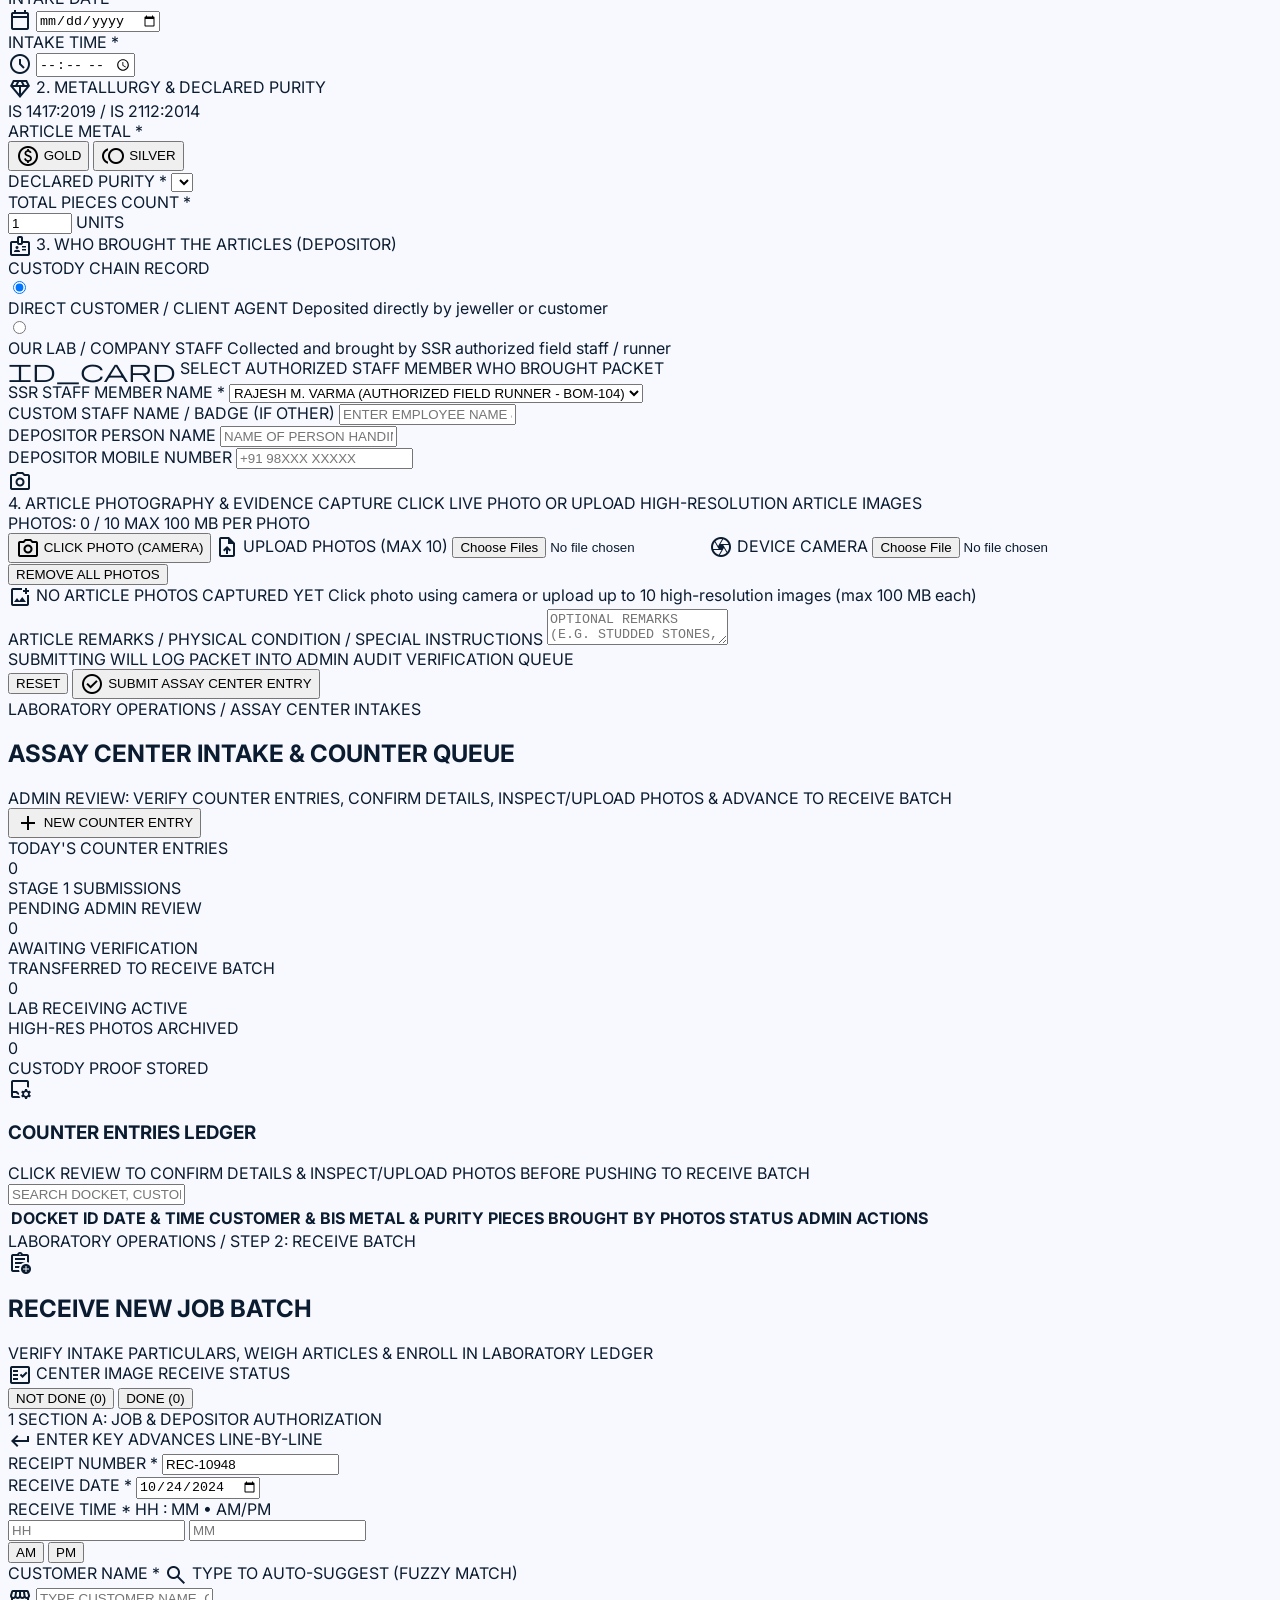
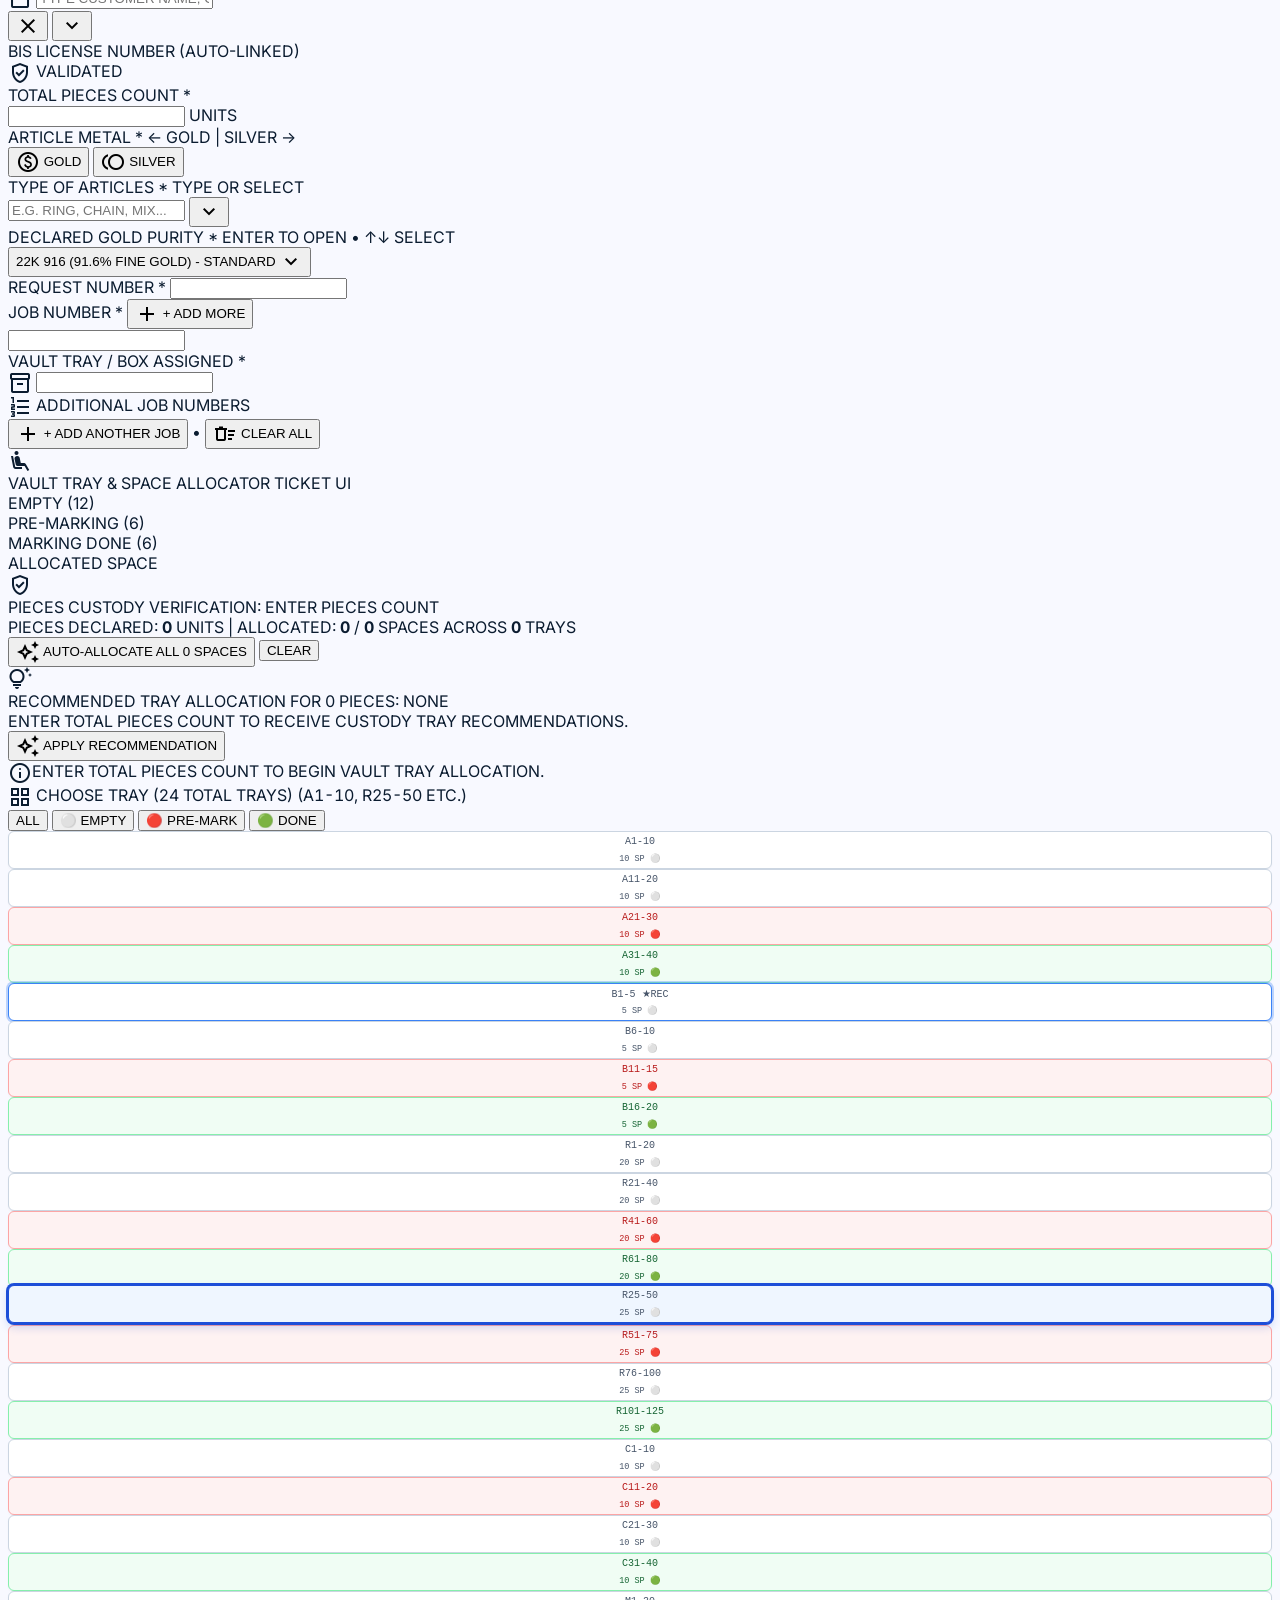
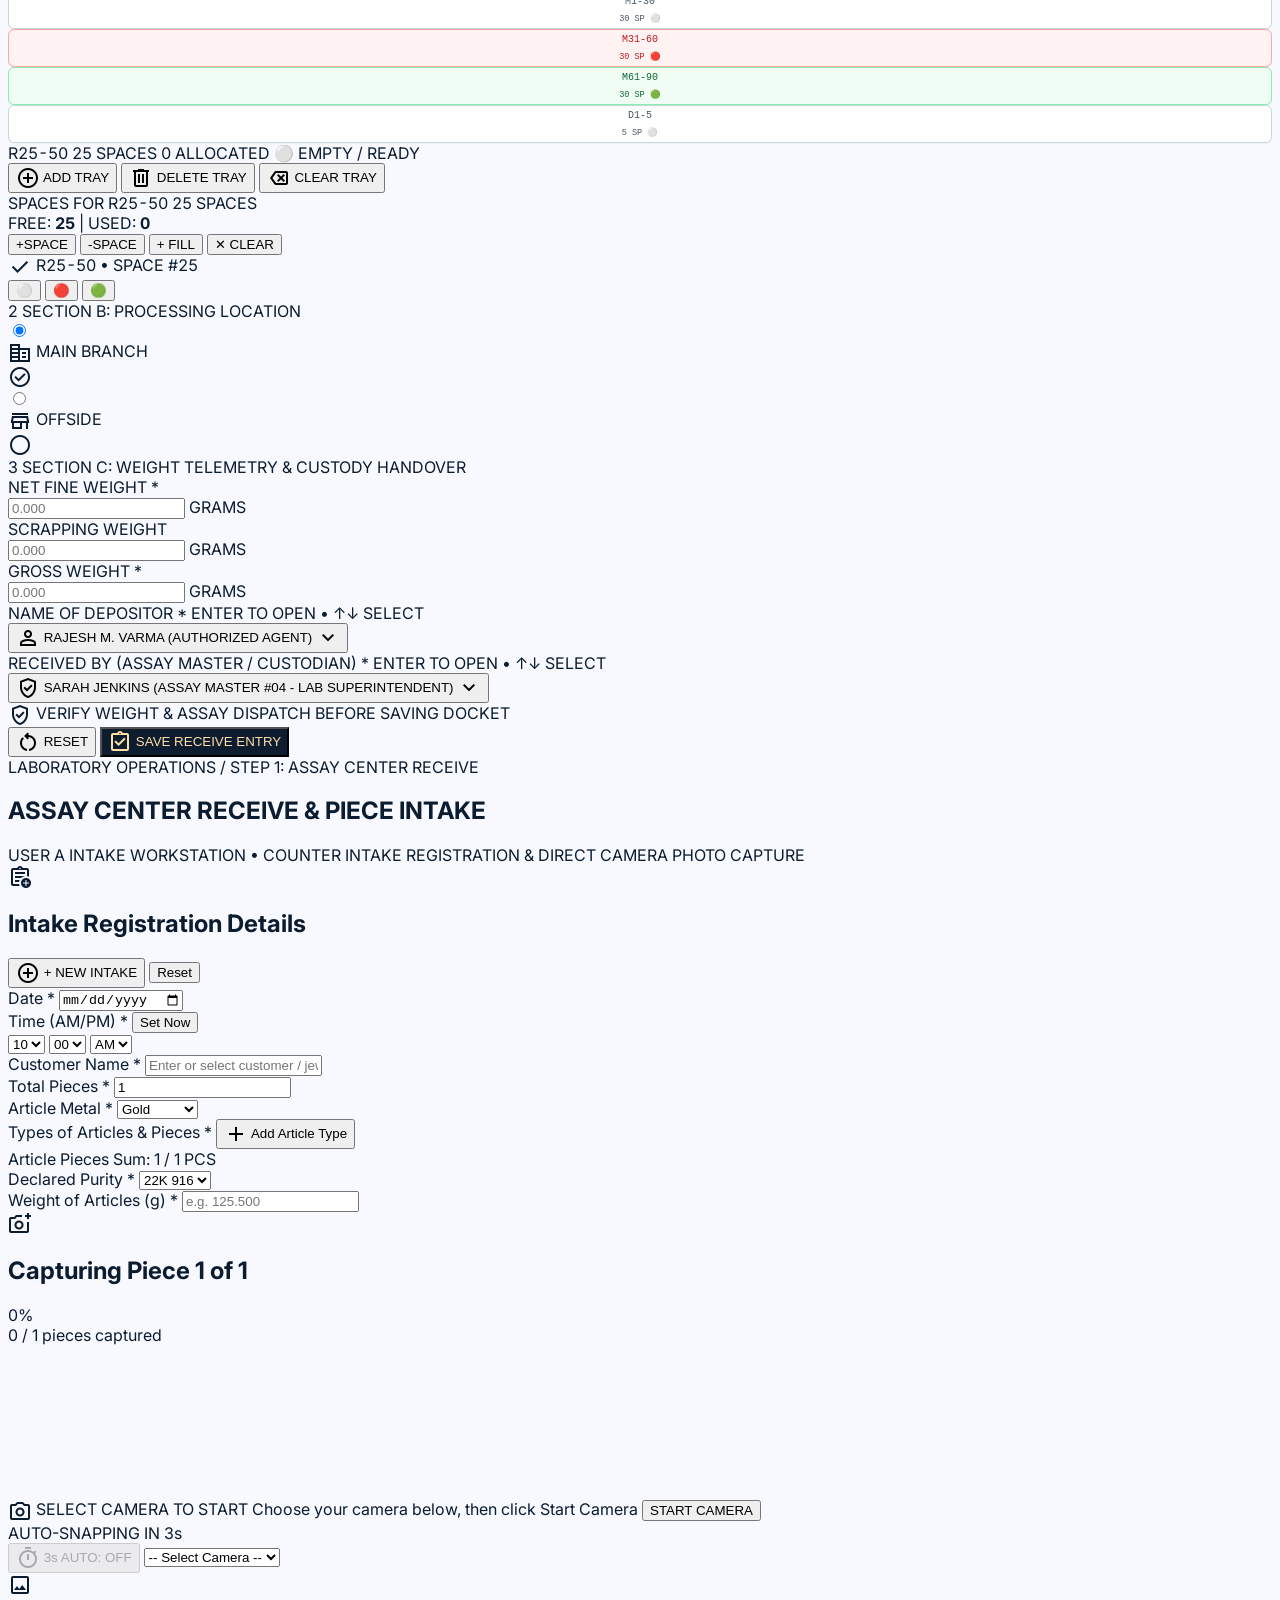
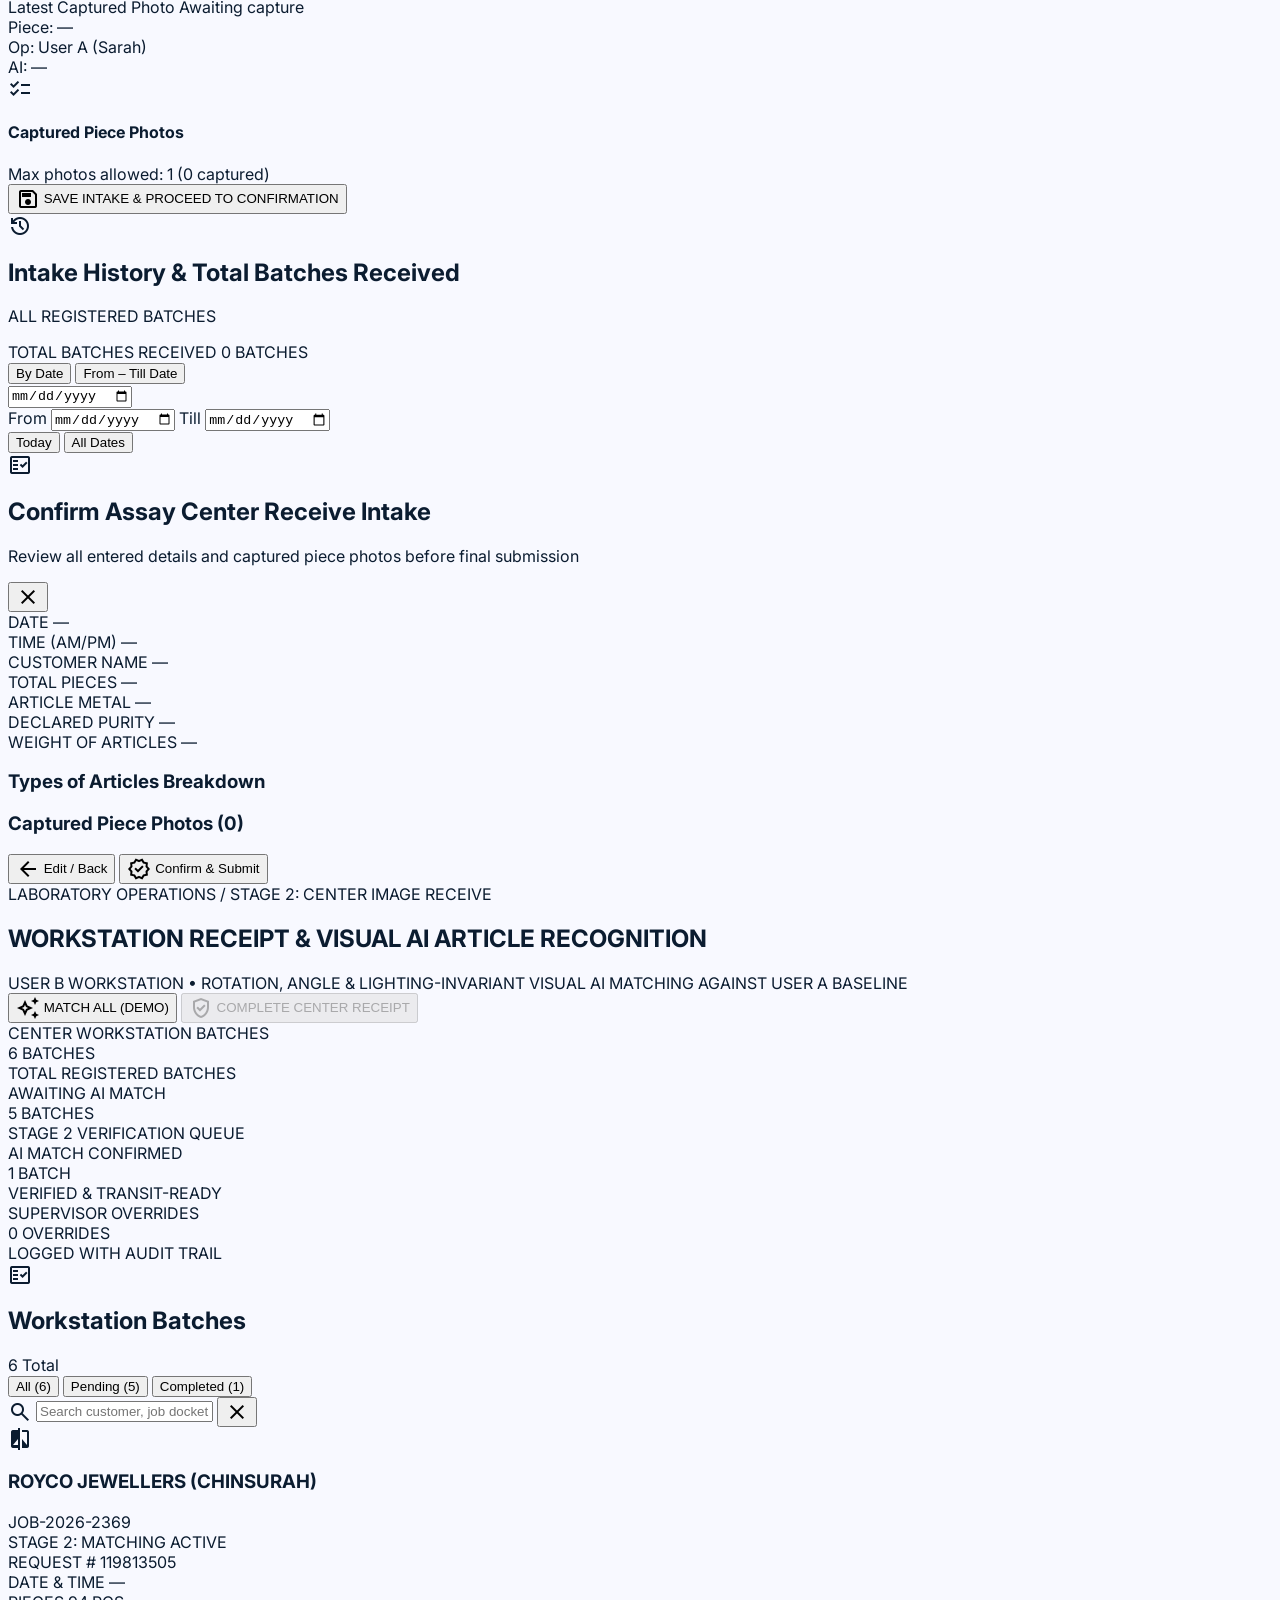
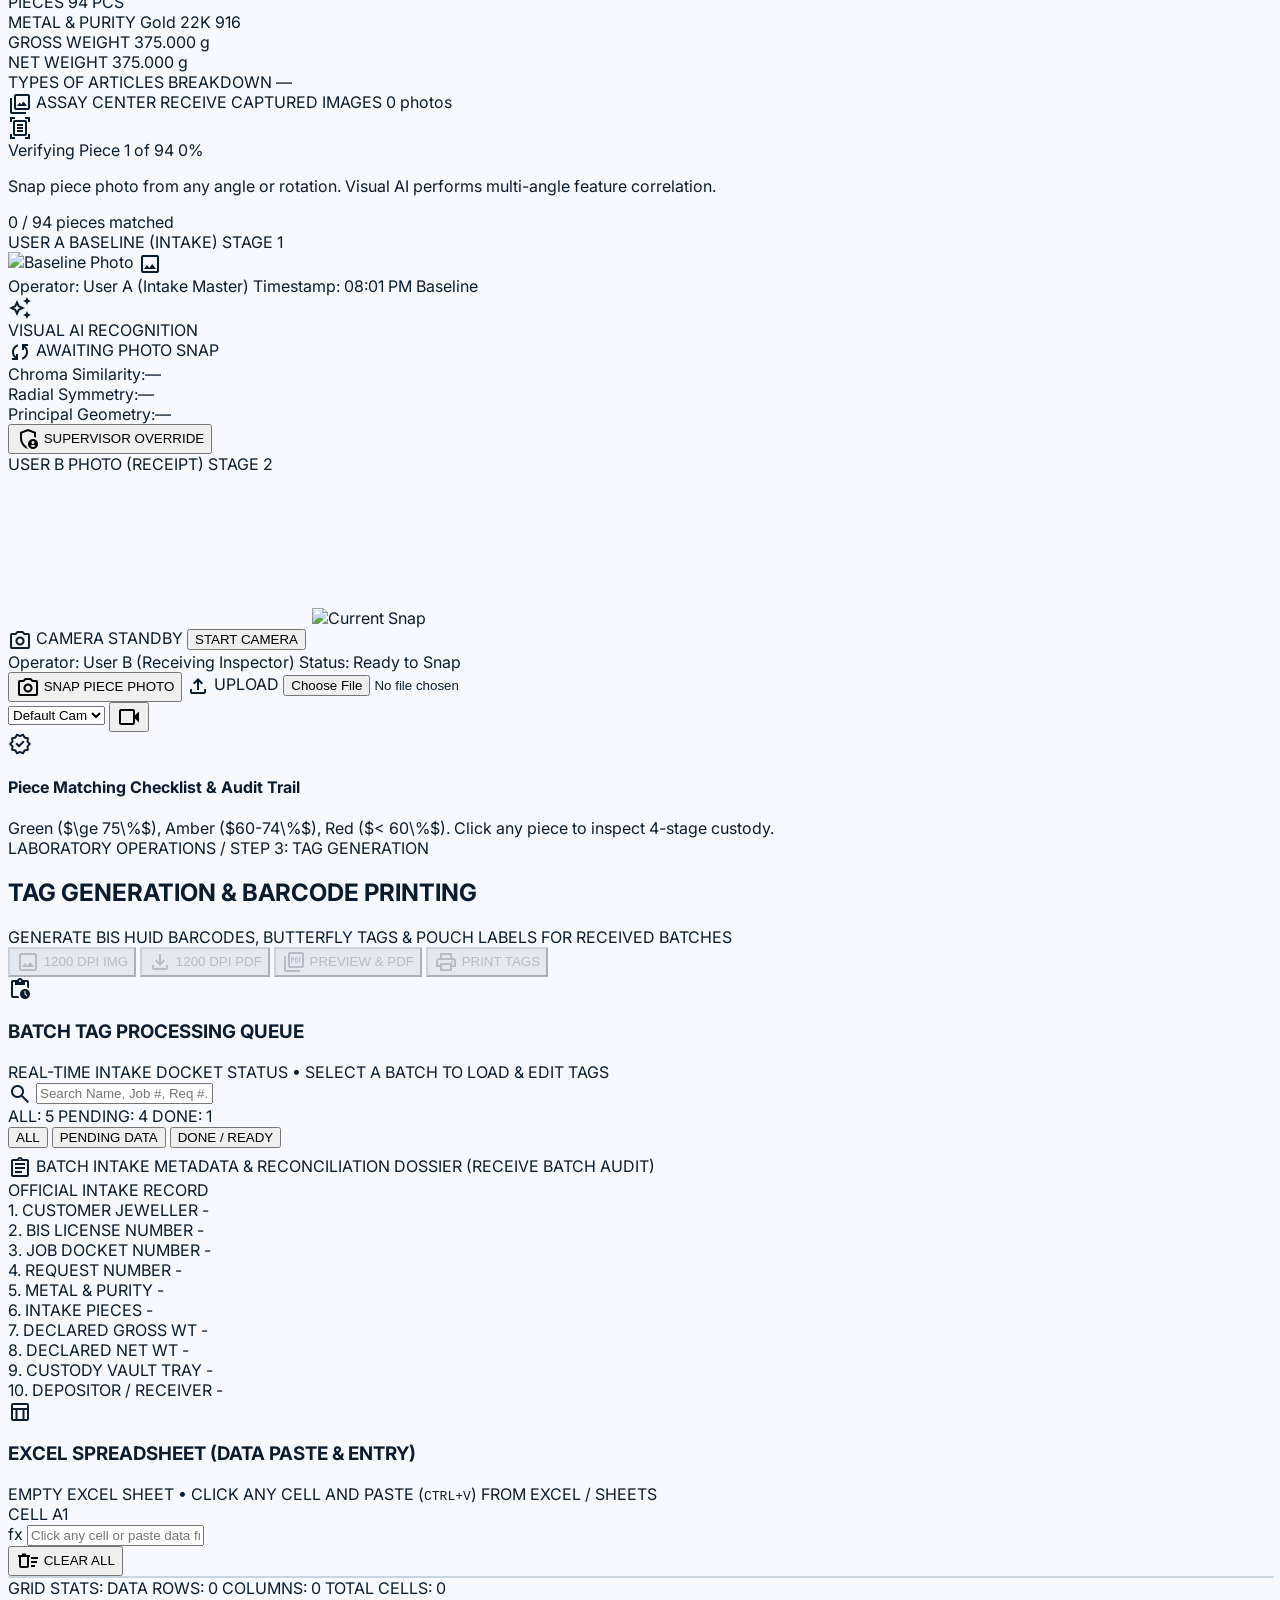
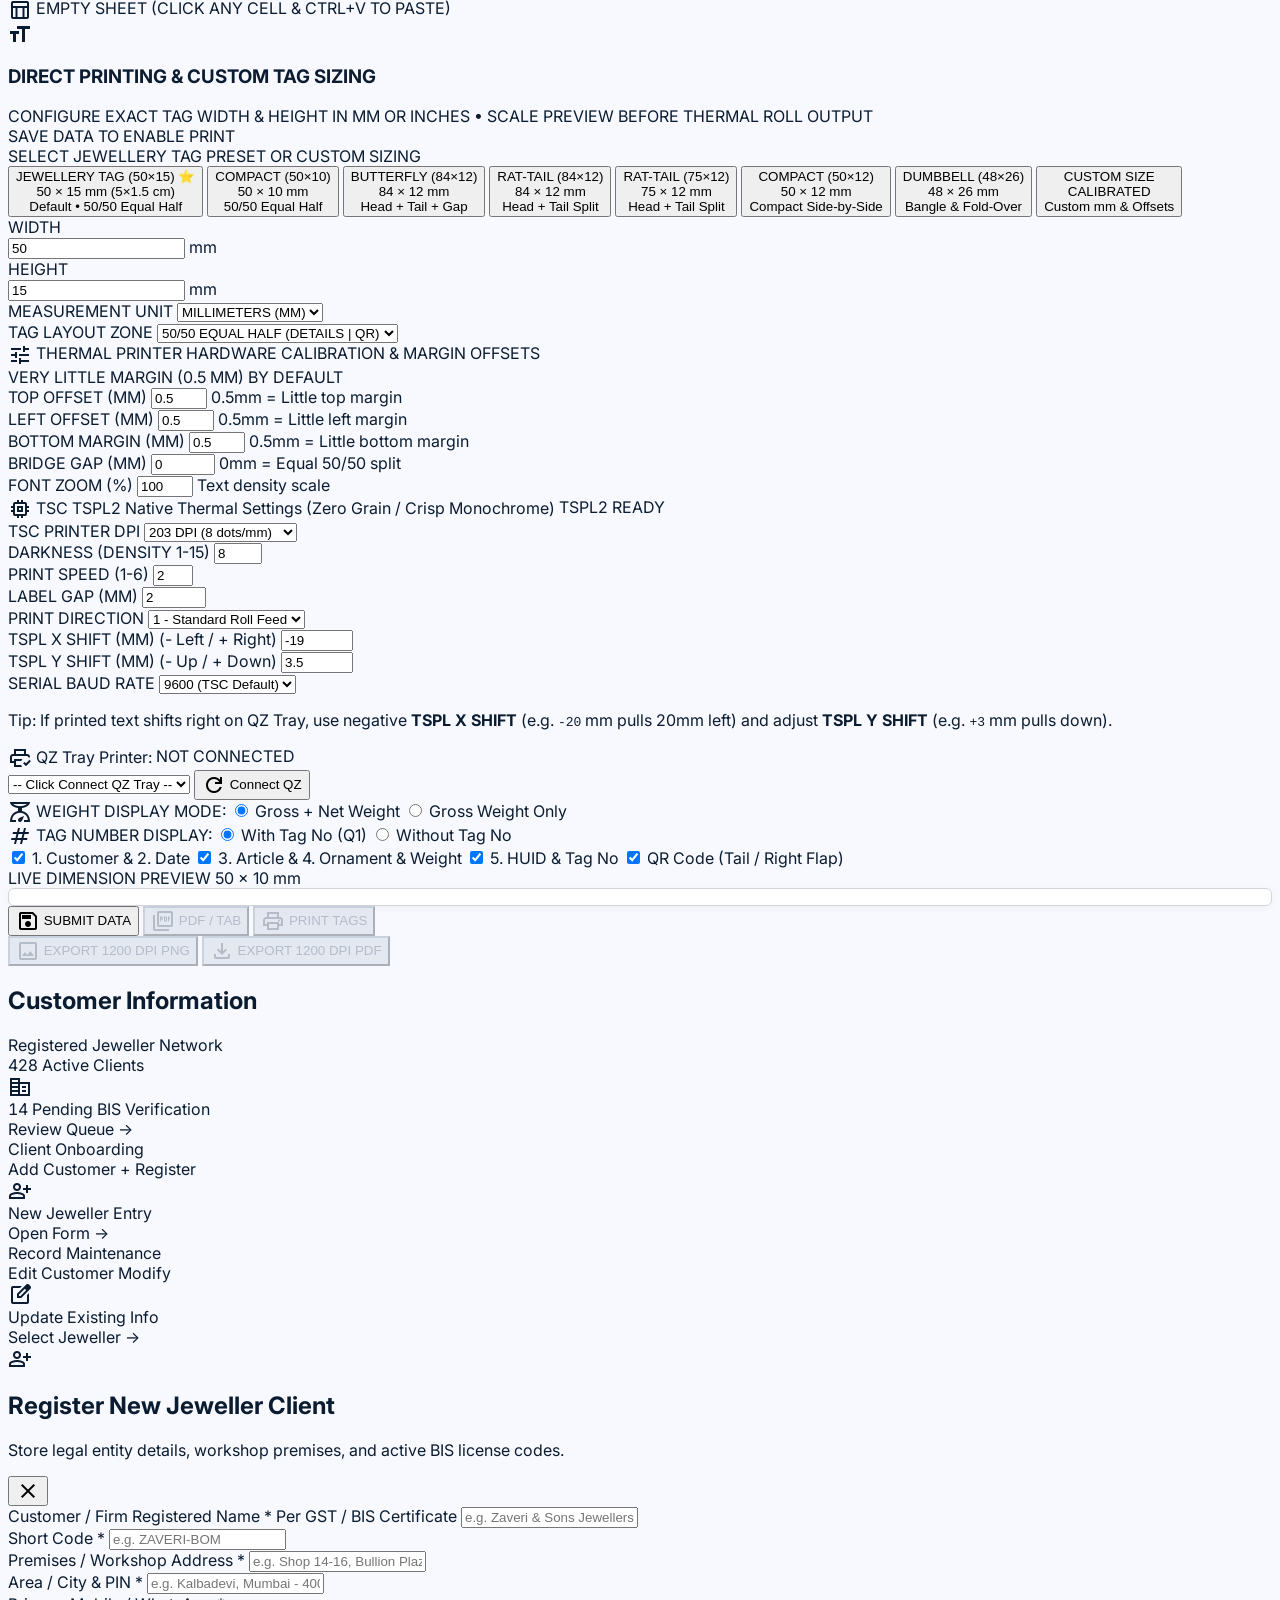
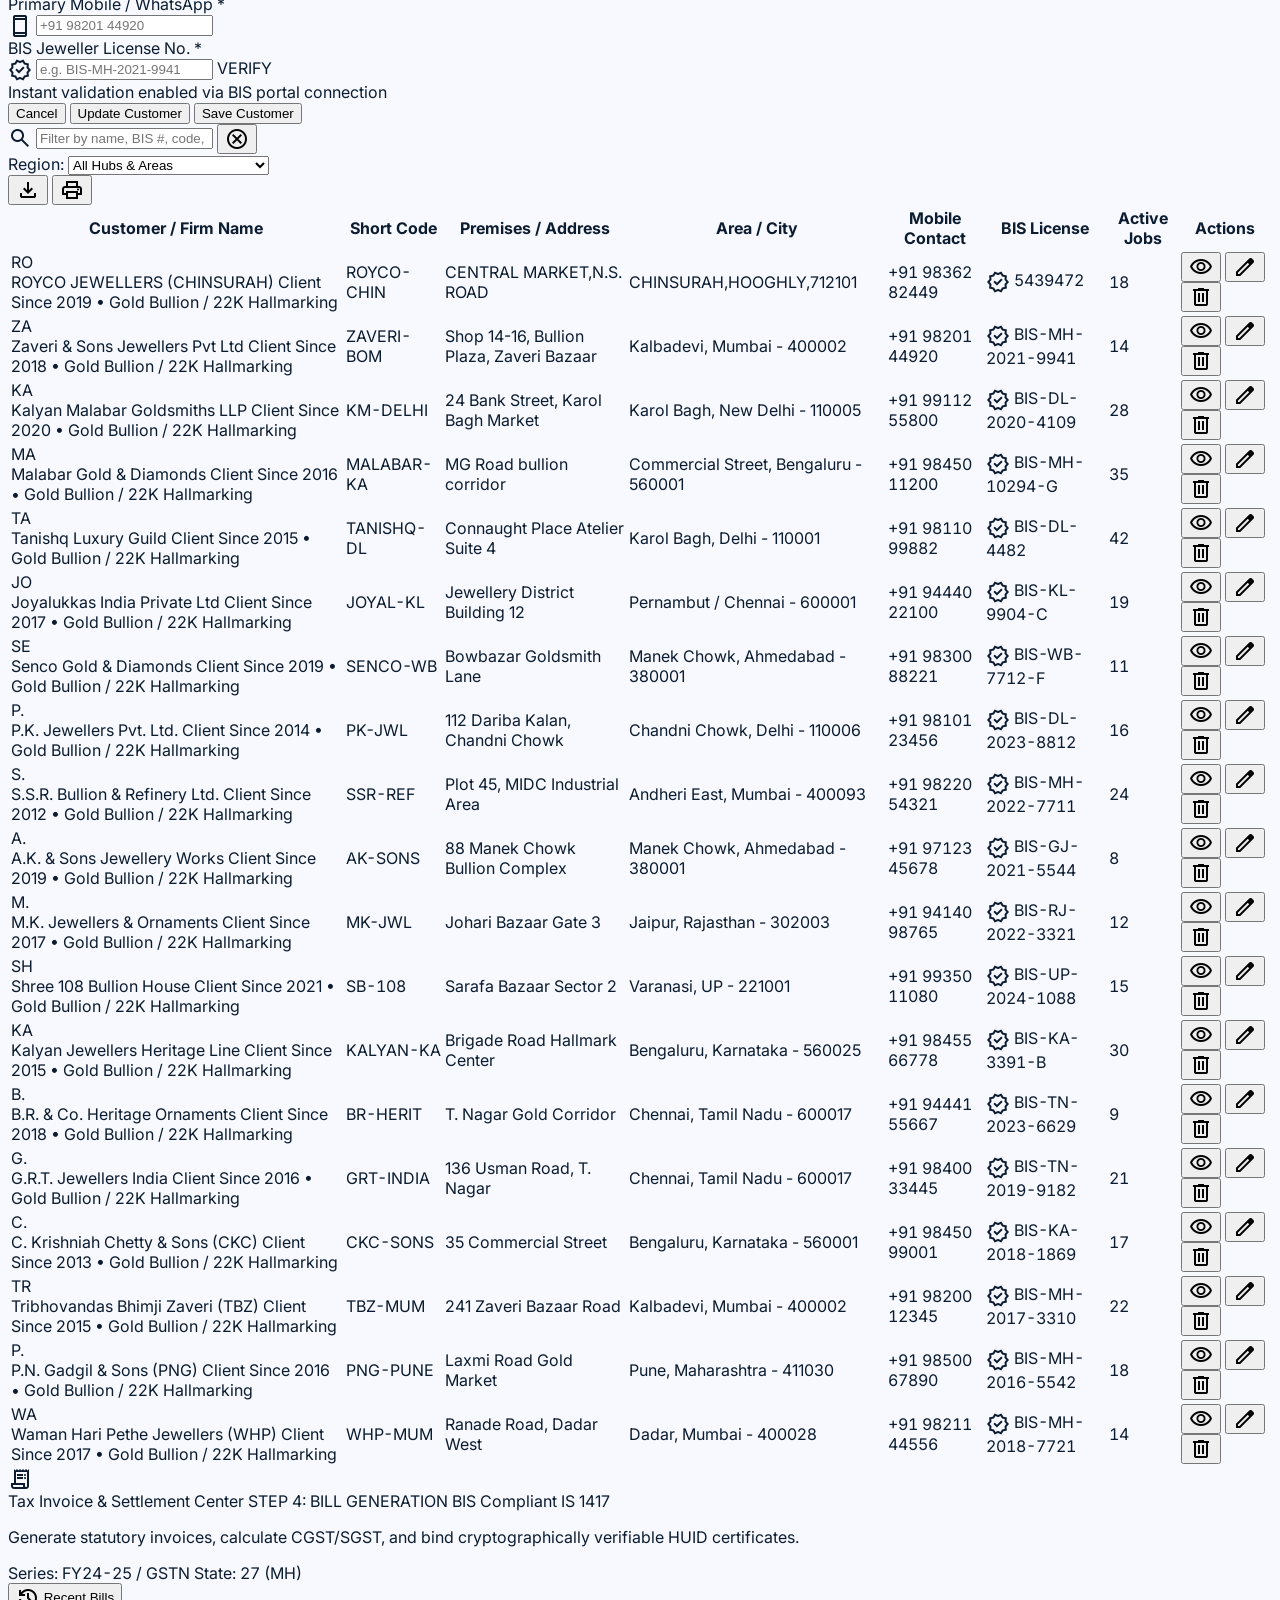
==== commit a0f04be0: "Eliminate thermal halftone grains with exact 0.50mm integer-dot 25x25 QR, pure vector PDF/HTML, DENS" ====
--- a/stitch_bis_hallmarking_management_software/index.html
+++ b/stitch_bis_hallmarking_management_software/index.html
@@ -2965,11 +2965,11 @@
                       </div>
                       <div>
                         <label class="block text-[10px] font-bold text-slate-600 uppercase mb-1" for="tag-tspl-density">DARKNESS (DENSITY 1-15)</label>
-                        <input type="number" id="tag-tspl-density" value="5" min="1" max="15" step="1" onchange="saveTsplSettings()" class="w-full h-8 px-2 bg-white rounded-md text-xs font-mono font-bold text-slate-900 border border-slate-300 focus:outline-none focus:ring-1 focus:ring-primary-container"/>
+                        <input type="number" id="tag-tspl-density" value="8" min="1" max="15" step="1" onchange="saveTsplSettings()" class="w-full h-8 px-2 bg-white rounded-md text-xs font-mono font-bold text-slate-900 border border-slate-300 focus:outline-none focus:ring-1 focus:ring-primary-container"/>
                       </div>
                       <div>
                         <label class="block text-[10px] font-bold text-slate-600 uppercase mb-1" for="tag-tspl-speed">PRINT SPEED (1-6)</label>
-                        <input type="number" id="tag-tspl-speed" value="3" min="1" max="6" step="1" onchange="saveTsplSettings()" class="w-full h-8 px-2 bg-white rounded-md text-xs font-mono font-bold text-slate-900 border border-slate-300 focus:outline-none focus:ring-1 focus:ring-primary-container"/>
+                        <input type="number" id="tag-tspl-speed" value="2" min="1" max="6" step="1" onchange="saveTsplSettings()" class="w-full h-8 px-2 bg-white rounded-md text-xs font-mono font-bold text-slate-900 border border-slate-300 focus:outline-none focus:ring-1 focus:ring-primary-container"/>
                       </div>
                       <div>
                         <label class="block text-[10px] font-bold text-slate-600 uppercase mb-1" for="tag-tspl-gap">LABEL GAP (MM)</label>
